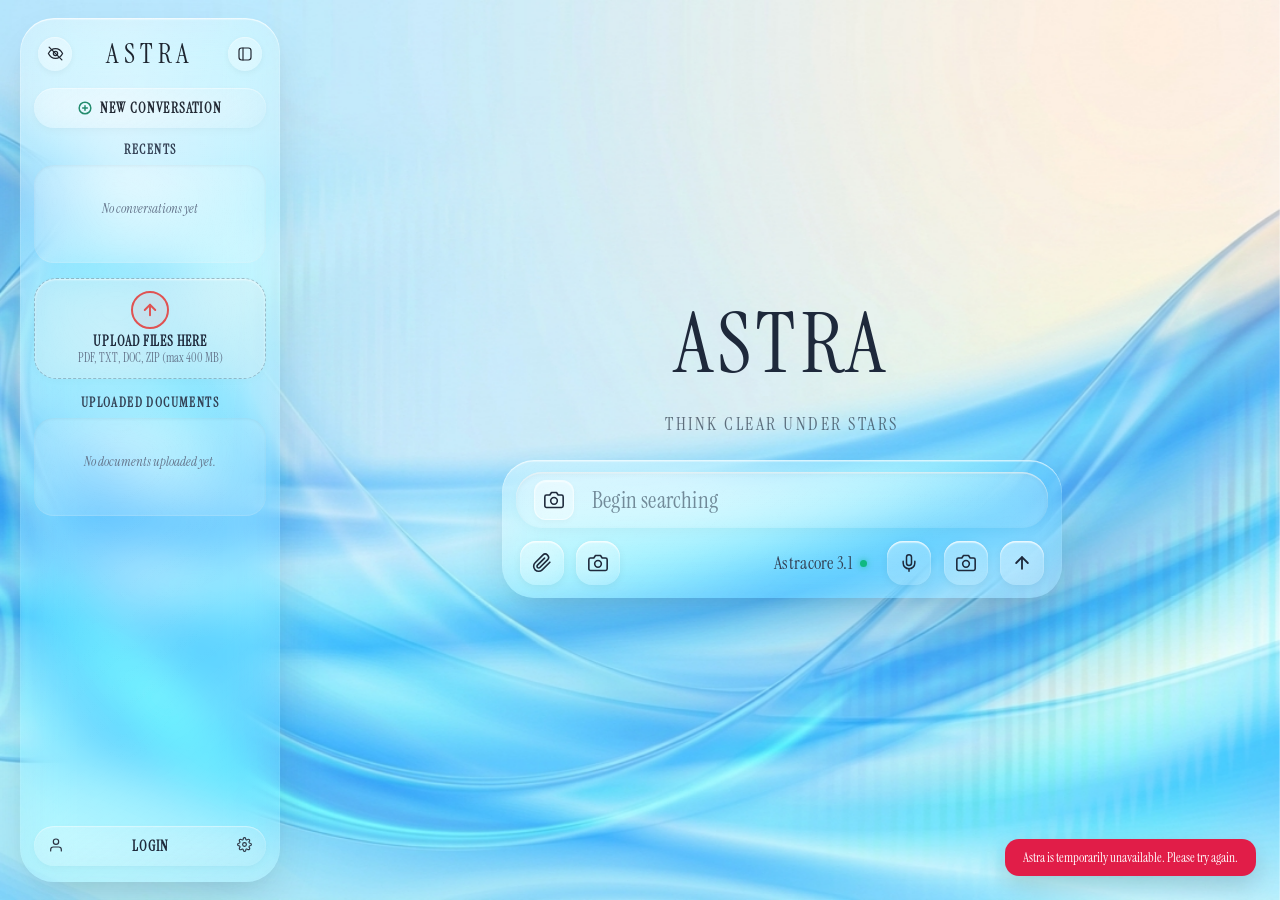
==== android/app/src/main/assets/www/index.html @ eba48d7a "fix(chat): self-heal stale conversation sessions and prevent false 404 lockout" ====
<!doctype html>
<html lang="en">
  <head>
    <meta charset="utf-8">
    <meta name="viewport" content="width=device-width, initial-scale=1, maximum-scale=1, user-scalable=no, viewport-fit=cover">
    <meta name="mobile-web-app-capable" content="yes">
    <meta name="apple-mobile-web-app-capable" content="yes">
    <meta name="apple-mobile-web-app-status-bar-style" content="black-translucent">
    <meta name="theme-color" content="#111827">
    <title>Astra</title>
    <link rel="icon" type="image/svg+xml" href="static/favicon.svg">
    <link rel="alternate icon" type="image/png" href="static/favicon-32x32.png">
    <link rel="apple-touch-icon" href="static/favicon-192x192.png">
    <link rel="preconnect" href="https://fonts.googleapis.com">
    <link rel="preconnect" href="https://fonts.gstatic.com" crossorigin>
    <link href="https://fonts.googleapis.com/css2?family=Instrument+Serif:ital@0;1&family=Plus+Jakarta+Sans:wght@300;400;500;600;700;800&family=Inter:wght@300;400;500;600;700&display=swap" rel="stylesheet">
    <link rel="stylesheet" href="https://cdn.jsdelivr.net/npm/katex@0.16.11/dist/katex.min.css">
    <script defer src="https://cdn.jsdelivr.net/npm/katex@0.16.11/dist/katex.min.js"></script>
    <link rel="stylesheet" href="https://cdnjs.cloudflare.com/ajax/libs/highlight.js/11.9.0/styles/atom-one-dark.min.css">
    <script src="https://cdnjs.cloudflare.com/ajax/libs/highlight.js/11.9.0/highlight.min.js"></script>
    <script src="https://cdn.jsdelivr.net/npm/chart.js"></script>
    <script src="https://cdnjs.cloudflare.com/ajax/libs/three.js/r128/three.min.js"></script>
    <script src="https://cdn.jsdelivr.net/npm/three@0.128.0/examples/js/controls/OrbitControls.js"></script>
    <link rel="stylesheet" href="https://cdn.jsdelivr.net/npm/mermaid@10/dist/mermaid.min.js">
    <link rel="stylesheet" href="static/style.css?v=3061">

  </head>
  <body>
    <!-- Fluid Silk Wave Background Wallpaper -->
    <div class="astra-background" aria-hidden="true"></div>

    <!-- Main Workspace Application Shell -->
    <div id="appView" class="astra-shell">
      <!-- Mobile Backdrop Overlay -->
      <div id="sidebarBackdrop" class="sidebar-backdrop hidden" aria-hidden="true"></div>

      <!-- Collapsed Sidebar Glass Rail (100% Matching Mockup) -->
      <nav id="sidebarRail" class="sidebar-rail hidden" aria-label="Collapsed sidebar">
        <div class="rail-top-group">
          <!-- Top Button: Expand Sidebar -->
          <button type="button" id="railExpandBtn" class="rail-icon-btn" title="Open Sidebar" aria-label="Open sidebar">
            <svg width="16" height="16" viewBox="0 0 24 24" fill="none" stroke="currentColor" stroke-width="2" stroke-linecap="round" stroke-linejoin="round">
              <rect x="3" y="3" width="18" height="18" rx="4" ry="4"></rect>
              <line x1="9" y1="3" x2="9" y2="21"></line>
            </svg>
          </button>

          <!-- New Conversation Button in Collapsed Rail -->
          <button type="button" id="railNewChatBtn" class="rail-icon-btn" title="New Conversation" aria-label="New conversation">
            <svg width="16" height="16" viewBox="0 0 24 24" fill="none" stroke="currentColor" stroke-width="2.2" stroke-linecap="round" stroke-linejoin="round">
              <path d="M12 5v14M5 12h14"></path>
            </svg>
          </button>
        </div>

        <!-- Bottom Button: User Account / Login Button -->
        <button type="button" id="railUserBtn" class="rail-icon-btn" title="Account / Login" aria-label="Account login">
          <svg width="16" height="16" viewBox="0 0 24 24" fill="none" stroke="currentColor" stroke-width="2" stroke-linecap="round" stroke-linejoin="round">
            <path d="M20 21v-2a4 4 0 0 0-4-4H8a4 4 0 0 0-4 4v2"></path>
            <circle cx="12" cy="7" r="4"></circle>
          </svg>
        </button>
      </nav>

      <!-- Glassmorphic Floating Left Sidebar Card -->
      <aside id="sidebar" class="sidebar-card">
        <!-- Top Row: Disappearing chat button (left), ASTRA (center), Sidebar toggle (right) -->
        <div class="sidebar-header">
          <button type="button" id="sidebarDisappearingBtn" class="icon-pill-btn disappearing-chat-btn" title="Toggle Disappearing / Temporary Chat" aria-label="Toggle disappearing chat">
            <svg width="17" height="17" viewBox="0 0 24 24" fill="none" stroke="currentColor" stroke-width="1.8" stroke-linecap="round" stroke-linejoin="round">
              <path d="M2 12s3.5-7 10-7 10 7 10 7-3.5 7-10 7-10-7-10-7z"></path>
              <circle cx="12" cy="12" r="3"></circle>
              <line x1="3" y1="3" x2="21" y2="21"></line>
            </svg>
          </button>

          <span class="sidebar-brand-title">ASTRA</span>

          <button type="button" id="closeSidebar" class="icon-pill-btn" title="Toggle Sidebar" aria-label="Toggle sidebar">
            <svg width="16" height="16" viewBox="0 0 24 24" fill="none" stroke="currentColor" stroke-width="1.8" stroke-linecap="round" stroke-linejoin="round">
              <rect x="3" y="3" width="18" height="18" rx="4" ry="4"></rect>
              <line x1="9" y1="3" x2="9" y2="21"></line>
            </svg>
          </button>
        </div>

        <!-- New Conversation Pill Button -->
        <button type="button" id="newChat" class="new-conv-pill">
          <span class="green-plus-circle">
            <svg width="14" height="14" viewBox="0 0 24 24" fill="none" stroke="#228b6d" stroke-width="2.5" stroke-linecap="round" stroke-linejoin="round">
              <circle cx="12" cy="12" r="10"></circle>
              <line x1="12" y1="8" x2="12" y2="16"></line>
              <line x1="8" y1="12" x2="16" y2="12"></line>
            </svg>
          </span>
          <span class="new-conv-text">NEW CONVERSATION</span>
        </button>

        <!-- Recents Section -->
        <div class="sidebar-section">
          <div class="section-title">RECENTS</div>
          <div id="conversationList" class="recents-card-box">
            <!-- Dynamic conversations rendered by JS -->
            <p class="muted-box-msg">No conversations yet</p>
          </div>
        </div>

        <!-- Upload Files Box (Dashed Outline) -->
        <label id="uploadDrop" class="upload-dashed-card">
          <input id="fileInput" type="file" multiple accept=".pdf,.txt,.md,.csv,.json,.py,.html,.docx,.zip" style="display: none;">
          <div class="upload-red-circle">
            <svg width="18" height="18" viewBox="0 0 24 24" fill="none" stroke="#e05252" stroke-width="2.6" stroke-linecap="round" stroke-linejoin="round">
              <line x1="12" y1="19" x2="12" y2="5"></line>
              <polyline points="5 12 12 5 19 12"></polyline>
            </svg>
          </div>
          <span class="upload-main-text">UPLOAD FILES HERE</span>
          <span class="upload-sub-text">PDF, TXT, DOC, ZIP (max 400 MB)</span>
        </label>

        <!-- Uploaded Documents Section -->
        <div class="sidebar-section">
          <div class="section-title">UPLOADED DOCUMENTS</div>
          <div id="documentList" class="docs-card-box">
            <!-- Dynamic documents rendered by JS -->
            <p class="muted-box-msg">No documents uploaded yet.</p>
          </div>
        </div>

        <!-- Hidden document select for JS compat -->
        <select id="documentSelect" style="display: none;" aria-label="Document selection"></select>
        <span id="docCount" style="display: none;">0</span>
        <span id="convCount" style="display: none;">0</span>

        <!-- Bottom Actions: User Bar -->
        <div class="sidebar-bottom-actions">
          <!-- Login / Account Pill Bar -->
          <button type="button" id="userAuthBtn" class="user-profile-pill" title="User Account / Settings">
            <span class="user-profile-left">
              <svg width="16" height="16" viewBox="0 0 24 24" fill="none" stroke="currentColor" stroke-width="1.8" stroke-linecap="round" stroke-linejoin="round">
                <path d="M20 21v-2a4 4 0 0 0-4-4H8a4 4 0 0 0-4 4v2"></path>
                <circle cx="12" cy="7" r="4"></circle>
              </svg>
            </span>
            <span id="userAccountLabel" class="user-profile-name">LOGIN</span>
            <span class="user-profile-right">
              <svg width="15" height="15" viewBox="0 0 24 24" fill="none" stroke="currentColor" stroke-width="1.8" stroke-linecap="round" stroke-linejoin="round">
                <circle cx="12" cy="12" r="3"></circle>
                <path d="M19.4 15a1.65 1.65 0 0 0 .33 1.82l.06.06a2 2 0 0 1 0 2.83 2 2 0 0 1-2.83 0l-.06-.06a1.65 1.65 0 0 0-1.82-.33 1.65 1.65 0 0 0-1 1.51V21a2 2 0 0 1-2 2 2 2 0 0 1-2-2v-.09A1.65 1.65 0 0 0 9 19.4a1.65 1.65 0 0 0-1.82.33l-.06.06a2 2 0 0 1-2.83 0 2 2 0 0 1 0-2.83l.06-.06a1.65 1.65 0 0 0 .33-1.82 1.65 1.65 0 0 0-1.51-1H3a2 2 0 0 1-2-2 2 2 0 0 1 2-2h.09A1.65 1.65 0 0 0 4.6 9a1.65 1.65 0 0 0-.33-1.82l-.06-.06a2 2 0 0 1 0-2.83 2 2 0 0 1 2.83 0l.06.06a1.65 1.65 0 0 0 1.82.33H9a1.65 1.65 0 0 0 1-1.51V3a2 2 0 0 1 2-2 2 2 0 0 1 2 2v.09a1.65 1.65 0 0 0 1 1.51 1.65 1.65 0 0 0 1.82-.33l.06-.06a2 2 0 0 1 2.83 0 2 2 0 0 1 0 2.83l-.06.06a1.65 1.65 0 0 0-.33 1.82V9a1.65 1.65 0 0 0 1.51 1H21a2 2 0 0 1 2 2 2 2 0 0 1-2 2h-.09a1.65 1.65 0 0 0-1.51 1z"></path>
              </svg>
            </span>
          </button>
        </div>
      </aside>

      <!-- Main Central Workspace -->
      <main class="astra-main">
        <!-- Mobile Top Glass App Header -->
        <header class="mobile-nav-bar" id="mobileNavBar" aria-label="Mobile Navigation">
          <button type="button" id="mobileMenuToggleBtn" class="mobile-nav-icon-btn" title="Open Sidebar / Menu" aria-label="Open menu">
            <svg width="20" height="20" viewBox="0 0 24 24" fill="none" stroke="currentColor" stroke-width="2" stroke-linecap="round" stroke-linejoin="round">
              <line x1="3" y1="12" x2="21" y2="12"></line>
              <line x1="3" y1="6" x2="21" y2="6"></line>
              <line x1="3" y1="18" x2="21" y2="18"></line>
            </svg>
          </button>
          <div class="mobile-nav-center">
            <span class="mobile-nav-brand">ASTRA</span>
          </div>
          <div class="mobile-nav-right">
            <button type="button" id="mobileNewChatBtn" class="mobile-nav-icon-btn" title="New Conversation" aria-label="New conversation">
              <svg width="18" height="18" viewBox="0 0 24 24" fill="none" stroke="currentColor" stroke-width="2" stroke-linecap="round" stroke-linejoin="round">
                <path d="M12 5v14M5 12h14"/>
              </svg>
            </button>
            <button type="button" id="mobileUserAuthBtn" class="mobile-nav-icon-btn mobile-user-btn" title="Login / Account" aria-label="Login or user profile">
              <svg width="18" height="18" viewBox="0 0 24 24" fill="none" stroke="currentColor" stroke-width="2" stroke-linecap="round" stroke-linejoin="round">
                <path d="M20 21v-2a4 4 0 0 0-4-4H8a4 4 0 0 0-4 4v2"></path>
                <circle cx="12" cy="7" r="4"></circle>
              </svg>
            </button>
          </div>
        </header>

        <div class="top-nav-mini">
          <div id="serviceStatus" class="mini-status-dot ok" title="System Ready">
            <span class="dot"></span>
            <span id="statusText" style="display:none;">Ready</span>
          </div>
          <div id="tokenBadge" class="token-quota-badge" title="Daily tokens remaining">
            <span class="token-badge-icon">⚡</span>
            <span id="tokenBadgeText">Tokens: Loading...</span>
          </div>
        </div>

        <!-- Central Container -->
        <div id="centerStage" class="astra-center-stage welcome-mode">
          <div id="welcome" class="welcome-greeting-container">
            <div class="welcome-hero">
              <h1 class="welcome-brand-title">ASTRA</h1>
              <div id="welcomeShuffledTagline" class="welcome-hero-tagline">LETS DIVE IN !</div>
            </div>
          </div>

          <!-- Messages Stream (when active conversations happen) -->
          <section id="messages" class="messages-stream" aria-live="polite"></section>

          <!-- Out of Tokens Main Page Alert Card -->
          <div id="outOfTokensBanner" class="out-of-tokens-card hidden" role="alert">
            <div class="out-of-tokens-content">
              <div class="out-of-tokens-badge-icon">⚡</div>
              <div class="out-of-tokens-details">
                <strong id="outOfTokensTitle" class="out-of-tokens-title">Out of Tokens</strong>
                <p id="outOfTokensMsg" class="out-of-tokens-msg">You have used all your tokens for today.</p>
              </div>
              <button type="button" id="outOfTokensActionBtn" class="out-of-tokens-btn hidden">Log In for 20 Tokens</button>
            </div>
          </div>

          <!-- Floating Composer Card (100% Matching Mockup) -->
          <form id="chatForm" class="composer-outer-form">
            <div class="composer-floating-card">
              <!-- Active Document Tag Chip (small on top of textbox) -->
              <div id="activeDocTag" class="active-doc-tag hidden">
                <span class="active-doc-icon">
                  <svg width="12" height="12" viewBox="0 0 24 24" fill="none" stroke="currentColor" stroke-width="2.2" stroke-linecap="round" stroke-linejoin="round">
                    <path d="M14 2H6a2 2 0 0 0-2 2v16a2 2 0 0 0 2 2h12a2 2 0 0 0 2-2V8z"></path>
                    <polyline points="14 2 14 8 20 8"></polyline>
                  </svg>
                </span>
                <span id="activeDocName" class="active-doc-text">Document</span>
                <button type="button" id="removeActiveDocBtn" class="remove-doc-tag-btn" title="Remove document focus" aria-label="Remove document focus">✕</button>
              </div>

              <!-- Attached Image Preview Chip in Composer -->
              <div id="composerImagePreview" class="composer-img-chip hidden">
                <img id="composerImageThumb" src="" alt="Thumbnail" class="composer-img-thumb" />
                <span id="composerImageLabel" class="composer-img-label">Photo</span>
                <button type="button" id="removeImageBtn" class="remove-img-chip-btn" title="Remove photo" aria-label="Remove photo">✕</button>
              </div>

              <!-- Recessed Capsule Input Area matching screenshot (Type here) -->
              <div class="composer-recessed-pill">
                <!-- Paperclip Button inside/integrated -->
                <div class="composer-attach-wrapper">
                  <button type="button" id="composerAttachBtn" class="capsule-squircle-btn" title="Upload Document / File" aria-label="Upload document or file">
                    <svg width="20" height="20" viewBox="0 0 24 24" fill="none" stroke="currentColor" stroke-width="1.9" stroke-linecap="round" stroke-linejoin="round">
                      <path d="M21.44 11.05l-9.19 9.19a6 6 0 0 1-8.49-8.49l9.19-9.19a4 4 0 0 1 5.66 5.66l-9.2 9.19a2 2 0 0 1-2.83-2.83l8.49-8.48"></path>
                    </svg>
                  </button>

                  <!-- Attachment Dropdown Menu -->
                  <div id="attachDropdown" class="attach-dropdown hidden" role="menu">
                    <button type="button" id="actionUploadDoc" class="attach-menu-item">
                      <span class="attach-menu-icon doc-icon-bg">
                        <svg width="18" height="18" viewBox="0 0 24 24" fill="none" stroke="#2563eb" stroke-width="2" stroke-linecap="round" stroke-linejoin="round">
                          <path d="M14 2H6a2 2 0 0 0-2 2v16a2 2 0 0 0 2 2h12a2 2 0 0 0 2-2V8z"></path>
                          <polyline points="14 2 14 8 20 8"></polyline>
                          <line x1="12" y1="18" x2="12" y2="12"></line>
                          <line x1="9" y1="15" x2="15" y2="15"></line>
                        </svg>
                      </span>
                      <div class="attach-menu-info">
                        <strong>Upload Document</strong>
                        <small>PDF, DOCX, XLSX, PPTX, Images, Code</small>
                      </div>
                    </button>
                    <button type="button" id="actionCamera" class="attach-menu-item">
                      <span class="attach-menu-icon" style="background: rgba(16, 185, 129, 0.15);">
                        <svg width="18" height="18" viewBox="0 0 24 24" fill="none" stroke="#10b981" stroke-width="2" stroke-linecap="round" stroke-linejoin="round">
                          <path d="M23 19a2 2 0 0 1-2 2H3a2 2 0 0 1-2-2V8a2 2 0 0 1 2-2h4l2-3h6l2 3h4a2 2 0 0 1 2 2z"></path>
                          <circle cx="12" cy="13" r="4"></circle>
                        </svg>
                      </span>
                      <div class="attach-menu-info">
                        <strong>Take Photograph</strong>
                        <small>Camera / Visual Solve</small>
                      </div>
                    </button>
                    <button type="button" id="actionVoiceSearch" class="attach-menu-item">
                      <span class="attach-menu-icon voice-icon-bg">
                        <svg width="18" height="18" viewBox="0 0 24 24" fill="none" stroke="#e05252" stroke-width="2" stroke-linecap="round" stroke-linejoin="round">
                          <path d="M12 2a3 3 0 0 0-3 3v7a3 3 0 0 0 6 0V5a3 3 0 0 0-3-3z"></path>
                          <path d="M19 10v2a7 7 0 0 1-14 0v-2"></path>
                          <line x1="12" y1="19" x2="12" y2="22"></line>
                        </svg>
                      </span>
                      <div class="attach-menu-info">
                        <strong>Voice Dictation</strong>
                        <small>Speak your question</small>
                      </div>
                    </button>
                  </div>
                </div>

                <!-- Camera Button directly in capsule -->
                <button type="button" id="composerCameraBtn" class="capsule-squircle-btn camera-btn" title="Open Camera / Photograph" aria-label="Open Camera or Photograph">
                  <svg width="20" height="20" viewBox="0 0 24 24" fill="none" stroke="currentColor" stroke-width="1.9" stroke-linecap="round" stroke-linejoin="round">
                    <path d="M23 19a2 2 0 0 1-2 2H3a2 2 0 0 1-2-2V8a2 2 0 0 1 2-2h4l2-3h6l2 3h4a2 2 0 0 1 2 2z"></path>
                    <circle cx="12" cy="13" r="4"></circle>
                  </svg>
                </button>

                <textarea id="message" rows="1" maxlength="10000" placeholder="Type here" autocomplete="off"></textarea>

                <!-- Voice Mic -->
                <div id="voiceSearchPill" class="voice-search-pill" title="Voice Search">
                  <div id="voiceWaveform" class="voice-wave-container hidden">
                    <span class="wave-bar"></span>
                    <span class="wave-bar"></span>
                    <span class="wave-bar"></span>
                    <span class="wave-bar"></span>
                    <span class="wave-bar"></span>
                    <span class="wave-bar"></span>
                    <span class="wave-bar"></span>
                    <span class="wave-bar"></span>
                    <span class="wave-bar"></span>
                    <span class="wave-bar"></span>
                    <span class="wave-bar"></span>
                    <span class="wave-bar"></span>
                  </div>
                  <button type="button" id="composerMicBtn" class="capsule-mic-btn" title="Voice Search" aria-label="Voice search">
                    <svg width="22" height="22" viewBox="0 0 24 24" fill="none" stroke="currentColor" stroke-width="1.8" stroke-linecap="round" stroke-linejoin="round">
                      <path d="M12 2a3 3 0 0 0-3 3v7a3 3 0 0 0 6 0V5a3 3 0 0 0-3-3z"></path>
                      <path d="M19 10v2a7 7 0 0 1-14 0v-2"></path>
                      <line x1="12" y1="19" x2="12" y2="22"></line>
                    </svg>
                  </button>
                </div>

                <!-- Upward Arrow Send Button (Squircle) -->
                <button type="submit" id="sendButton" class="capsule-squircle-btn send-btn" aria-label="Send query" title="Send query">
                  <svg width="20" height="20" viewBox="0 0 24 24" fill="none" stroke="currentColor" stroke-width="2.2" stroke-linecap="round" stroke-linejoin="round">
                    <line x1="12" y1="19" x2="12" y2="5"></line>
                    <polyline points="5 12 12 5 19 12"></polyline>
                  </svg>
                </button>
              </div>

              <!-- Bottom Bar:
                   On homescreen (welcome-mode): Left has Paperclip; Right has Astracore 3.1 + Mic + Send button
                   On ongoing chat (chat-active): Left has Disclaimer text; Right has Astracore 3.1 toggle
              -->
              <div class="composer-sub-row">
                <!-- Homescreen Left Group: Paperclip Squircle -->
                <div class="composer-home-left-controls">
                  <div class="composer-attach-wrapper">
                    <button type="button" id="composerHomeAttachBtn" class="capsule-squircle-btn" title="Upload Document / File" aria-label="Upload document or file">
                      <svg width="20" height="20" viewBox="0 0 24 24" fill="none" stroke="currentColor" stroke-width="1.9" stroke-linecap="round" stroke-linejoin="round">
                        <path d="M21.44 11.05l-9.19 9.19a6 6 0 0 1-8.49-8.49l9.19-9.19a4 4 0 0 1 5.66 5.66l-9.2 9.19a2 2 0 0 1-2.83-2.83l8.49-8.48"></path>
                      </svg>
                    </button>
                  </div>
                  <button type="button" id="composerHomeCameraBtn" class="capsule-squircle-btn camera-btn" title="Open Camera / Photograph" aria-label="Open Camera or Photograph">
                    <svg width="20" height="20" viewBox="0 0 24 24" fill="none" stroke="currentColor" stroke-width="1.9" stroke-linecap="round" stroke-linejoin="round">
                      <path d="M23 19a2 2 0 0 1-2 2H3a2 2 0 0 1-2-2V8a2 2 0 0 1 2-2h4l2-3h6l2 3h4a2 2 0 0 1 2 2z"></path>
                      <circle cx="12" cy="13" r="4"></circle>
                    </svg>
                  </button>
                </div>

                <!-- Chat-Active Disclaimer Text -->
                <span class="composer-sub-disclaimer">Astra is AI and can make mistakes. Please double-check responses.</span>

                <!-- Homescreen & Chat Right Group: Astracore 3.1 + Microphone + Send Button -->
                <div class="composer-home-right-controls">
                  <div class="engine-toggle-wrapper">
                    <!-- Floating Glass Popover Menu matching mockup exactly -->
                    <div id="modelEnginePopover" class="model-engine-popover hidden" role="menu" aria-label="Model and Mode Options">
                      <!-- Row 1: Temporary Chat + iOS Switch -->
                      <div class="popover-row popover-toggle-row">
                        <span class="popover-row-label">Temporary chat</span>
                        <label class="ios-switch" title="Toggle Temporary ephemeral chat">
                          <input type="checkbox" id="tempChatToggle">
                          <span class="ios-slider"></span>
                        </label>
                      </div>

                      <!-- Row 2: Astracore 3.1 with blue checkmark -->
                      <div class="popover-row popover-option-row active" id="popoverModelAstracore" role="menuitem">
                        <span class="popover-row-label">Astracore 3.1</span>
                        <span class="popover-check-icon" id="popoverAstracoreCheck">✓</span>
                      </div>

                      <!-- Row 3: Astracore O (Coming Soon) -->
                      <div class="popover-row popover-option-row coming-soon-row" id="popoverModelAstracoreO" role="menuitem" style="opacity: 0.75; cursor: default;">
                        <span class="popover-row-label">Astracore O</span>
                        <span class="coming-soon-badge" style="font-family: 'Instrument Serif', Georgia, serif; font-size: 13px; font-weight: 600; color: #64748b; background: rgba(0, 0, 0, 0.06); padding: 2px 8px; border-radius: 12px; letter-spacing: 0.5px;">COMING SOON</span>
                      </div>

                      <!-- Divider line -->
                      <hr class="popover-divider">

                      <!-- Row 3: Quick (Simple mode) -->
                      <div class="popover-row popover-option-row active" id="popoverModeQuick" role="menuitem">
                        <span class="popover-row-label">Quick</span>
                        <span class="popover-check-icon" id="popoverQuickCheck">✓</span>
                      </div>

                      <!-- Row 4: Extended (Detailed mode) -->
                      <div class="popover-row popover-option-row" id="popoverModeExtended" role="menuitem">
                        <span class="popover-row-label">Extended</span>
                        <span class="popover-check-icon hidden" id="popoverExtendedCheck">✓</span>
                      </div>

                      <!-- Row 5: Code -->
                      <div class="popover-row popover-option-row" id="popoverModeCode" role="menuitem">
                        <span class="popover-row-label">Code</span>
                        <span class="popover-check-icon hidden" id="popoverCodeCheck">✓</span>
                      </div>
                    </div>

                    <button type="button" id="engineToggleBtn" class="model-spec-toggle-btn" title="Model & Chat Mode Options (Live Web Active)" aria-haspopup="true" aria-expanded="false">
                      <span id="engineLabel" class="model-spec-label">Astracore 3.1</span>
                      <span id="liveWebIndicator" class="live-web-dot" title="Live Internet & Real-Time Intelligence Active"></span>
                    </button>
                  </div>

                  <!-- Microphone Button beside Send Button on Homescreen -->
                  <div id="composerHomeMicPill" class="voice-search-pill home-voice-pill">
                    <div id="composerHomeVoiceWaveform" class="voice-wave-container hidden">
                      <span class="wave-bar"></span>
                      <span class="wave-bar"></span>
                      <span class="wave-bar"></span>
                      <span class="wave-bar"></span>
                      <span class="wave-bar"></span>
                      <span class="wave-bar"></span>
                      <span class="wave-bar"></span>
                      <span class="wave-bar"></span>
                      <span class="wave-bar"></span>
                      <span class="wave-bar"></span>
                      <span class="wave-bar"></span>
                      <span class="wave-bar"></span>
                    </div>
                    <button type="button" id="composerHomeMicBtn" class="capsule-mic-btn composer-home-mic-btn" title="Voice Dictation" aria-label="Voice dictation">
                      <svg width="20" height="20" viewBox="0 0 24 24" fill="none" stroke="currentColor" stroke-width="1.8" stroke-linecap="round" stroke-linejoin="round">
                        <path d="M12 2a3 3 0 0 0-3 3v7a3 3 0 0 0 6 0V5a3 3 0 0 0-3-3z"></path>
                        <path d="M19 10v2a7 7 0 0 1-14 0v-2"></path>
                        <line x1="12" y1="19" x2="12" y2="22"></line>
                      </svg>
                    </button>
                  </div>
                  <!-- Camera Button beside Mic on Homescreen -->
                  <button type="button" id="composerHomeRightCameraBtn" class="capsule-squircle-btn camera-btn composer-home-camera-btn" title="Open Camera / Photograph" aria-label="Open Camera or Photograph">
                    <svg width="20" height="20" viewBox="0 0 24 24" fill="none" stroke="currentColor" stroke-width="1.9" stroke-linecap="round" stroke-linejoin="round">
                      <path d="M23 19a2 2 0 0 1-2 2H3a2 2 0 0 1-2-2V8a2 2 0 0 1 2-2h4l2-3h6l2 3h4a2 2 0 0 1 2 2z"></path>
                      <circle cx="12" cy="13" r="4"></circle>
                    </svg>
                  </button>

                  <!-- Homescreen Send Button (Squircle) -->
                  <button type="button" id="composerHomeSendBtn" class="capsule-squircle-btn send-btn composer-home-send-btn" aria-label="Send query" title="Send query">
                    <svg width="20" height="20" viewBox="0 0 24 24" fill="none" stroke="currentColor" stroke-width="2.2" stroke-linecap="round" stroke-linejoin="round">
                      <line x1="12" y1="19" x2="12" y2="5"></line>
                      <polyline points="5 12 12 5 19 12"></polyline>
                    </svg>
                  </button>
                </div>
              </div>
            </div>
          </form>
        </div>
      </main>
    </div>

    <!-- User Sign In / Register Modal with 2-digit Math Calculation & Optional Sync -->
    <div id="authModal" class="modal hidden" role="dialog" aria-modal="true" aria-label="Sign In">
      <div class="glass-modal-card">
        <div class="modal-header">
          <div>
            <span class="modal-brand-title">ASTRA</span>
            <p class="modal-eyebrow" id="authEyebrow">SECURE WORKSPACE</p>
            <h2 id="authHeading" class="modal-h2">Account Login</h2>
            <p id="authSubtitle" style="font-size: 13.5px; color: #94a3b8; margin-top: 4px; line-height: 1.4;">Sign in to sync your conversations across devices, or continue as guest.</p>
          </div>
          <button id="closeAuthModal" class="close-icon-btn" title="Close">✕</button>
        </div>

        <div class="modal-tabs">
          <button class="modal-tab active" data-mode="login">Quick Login</button>
          <button class="modal-tab" data-mode="signup">Register</button>
        </div>

        <!-- Login Form with Password + 2-digit Math Challenge -->
        <form id="loginForm" class="auth-modal-form" autocomplete="off">
          <label>Phone Number, Email, or Username
            <input id="loginIdentifier" type="text" required autocomplete="off" placeholder="Phone number, email, or username">
          </label>

          <label>Password
            <div class="password-input-wrapper">
              <input id="loginPassword" type="password" required autocomplete="new-password" placeholder="Enter your password">
              <button type="button" class="pwd-toggle-btn" id="toggleLoginPasswordBtn" title="Show/Hide Password" aria-label="Toggle password visibility">👁️</button>
            </div>
          </label>
          <div class="auth-extra-row">
            <button type="button" id="forgotPasswordLinkBtn" class="link-btn">Forgot password?</button>
          </div>
          
          <div class="math-challenge-box">
            <div class="math-challenge-header">
              <span class="math-title">🧮 CALCULATION VERIFICATION</span>
              <button type="button" id="loginRefreshChallengeBtn" class="refresh-math-btn" title="Get new calculation">🔄</button>
            </div>
            <div id="loginMathQuestion" class="math-question-text">
              Loading math problem…
            </div>
            <label style="margin-top: 8px; margin-bottom: 0;">Your Answer
              <input id="loginMathAnswer" type="number" required autocomplete="off" placeholder="Calculate and enter the result">
            </label>
            <p class="math-hint">Calculate between the two numbers to verify and login.</p>
          </div>

          <button type="submit" class="modal-primary-btn" id="loginSubmitBtn">Verify & Login</button>
        </form>

        <!-- Register Form with 2-digit Math Challenge & Legal Consent -->
        <form id="signupForm" class="auth-modal-form hidden" autocomplete="off">
          <label>Username
            <input id="signupUsername" type="text" required autocomplete="off" placeholder="Choose a username">
          </label>
          <label>Email Address
            <input id="signupEmail" type="email" required autocomplete="off" placeholder="you@company.com">
          </label>
          <label>Phone Number (e.g. +91 or 10 digits)
            <input id="signupPhone" type="tel" autocomplete="off" placeholder="Enter 10-digit mobile or phone number">
          </label>
          <label>Password
            <input id="signupPassword" type="password" minlength="8" required autocomplete="new-password" placeholder="At least 8 chars with letters & numbers">
          </label>

          <div class="math-challenge-box">
            <div class="math-challenge-header">
              <span class="math-title">🧮 CALCULATION VERIFICATION</span>
              <button type="button" id="signupRefreshChallengeBtn" class="refresh-math-btn" title="Get new calculation">🔄</button>
            </div>
            <div id="signupMathQuestion" class="math-question-text">
              Loading math problem…
            </div>
            <label style="margin-top: 8px; margin-bottom: 0;">Your Answer
              <input id="signupMathAnswer" type="number" required placeholder="Calculate and enter the result">
            </label>
            <p class="math-hint">Calculate between the two numbers to verify and register.</p>
          </div>

          <!-- Legal Consent Checkbox (Unchecked by default) -->
          <div class="legal-consent-box" style="margin: 14px 0 16px; display: flex; align-items: flex-start; gap: 10px; text-align: left; padding: 10px 12px; background: rgba(0,0,0,0.15); border-radius: 12px; border: 1px solid rgba(255,255,255,0.1);">
            <input type="checkbox" id="signupTermsConsent" style="margin-top: 2px; width: 16px; height: 16px; cursor: pointer; accent-color: #f472b6;">
            <label for="signupTermsConsent" style="font-size: 13px; color: #cbd5e1; cursor: pointer; line-height: 1.4; margin: 0; font-weight: normal;">
              I agree to the <a href="/terms" target="_blank" style="color: #f472b6; text-decoration: underline; font-weight: 600;">Terms & Conditions</a> and <a href="/privacy" target="_blank" style="color: #f472b6; text-decoration: underline; font-weight: 600;">Privacy Policy</a>.
            </label>
          </div>

          <button type="submit" class="modal-primary-btn" id="signupSubmitBtn">Verify & Create Account</button>
        </form>

        <div id="authLogoutSection" class="hidden">
          <p class="auth-status-msg">Signed in as <strong id="loggedInUserEmail"></strong></p>
          <button id="logoutBtn" class="modal-secondary-btn">Sign Out</button>
        </div>
      </div>
    </div>

    <!-- Forgot Password Modal -->
    <div id="forgotPasswordModal" class="modal hidden" role="dialog" aria-modal="true" aria-label="Forgot Password">
      <div class="glass-modal-card">
        <div class="modal-header">
          <div>
            <span class="modal-brand-title">ASTRA</span>
            <p class="modal-eyebrow">ACCOUNT RECOVERY</p>
            <h2 class="modal-h2" id="forgotHeading">Reset Password</h2>
          </div>
          <button id="closeForgotModal" class="close-icon-btn" type="button">✕</button>
        </div>

        <!-- Step 1: Verification & Request Reset Token -->
        <form id="forgotPasswordForm" class="auth-modal-form">
          <p class="auth-sub-desc">Enter your account identifier and solve the calculation to verify identity.</p>
          <label>Phone Number, Email, or Username
            <input id="forgotIdentifier" type="text" required placeholder="Phone number, email, or username">
          </label>

          <div class="math-challenge-box">
            <div class="math-challenge-header">
              <span class="math-title">🧮 CALCULATION VERIFICATION</span>
              <button type="button" id="forgotRefreshChallengeBtn" class="refresh-math-btn" title="Get new calculation">🔄</button>
            </div>
            <div id="forgotMathQuestion" class="math-question-text">Loading math problem…</div>
            <label style="margin-top: 8px; margin-bottom: 0;">Your Answer
              <input id="forgotMathAnswer" type="number" required placeholder="Calculate and enter the result">
            </label>
            <p class="math-hint">Calculate between the two numbers to verify ownership.</p>
          </div>

          <button type="submit" class="modal-primary-btn" id="forgotSubmitBtn">Verify & Proceed</button>
          <button type="button" id="backToLoginFromForgotBtn" class="modal-secondary-btn" style="margin-top: 8px;">Back to Login</button>
        </form>

        <!-- Step 2: Enter New Password -->
        <form id="resetPasswordForm" class="auth-modal-form hidden">
          <p class="auth-sub-desc">Identity verified! Enter your new password below.</p>
          <input id="resetTokenHidden" type="hidden">
          <label>New Password
            <input id="newPasswordInput" type="password" required minlength="8" placeholder="At least 8 chars with letter & number">
          </label>
          <label>Confirm New Password
            <input id="confirmPasswordInput" type="password" required minlength="8" placeholder="Re-enter new password">
          </label>
          <div id="resetErrorMsg" class="auth-error-banner hidden"></div>
          <button type="submit" class="modal-primary-btn" id="resetSubmitBtn">Update Password</button>
        </form>
      </div>
    </div>


    <!-- Settings & Appearance Modal (Frost Level & Custom Wallpaper) -->
    <div id="settingsModal" class="modal hidden" role="dialog" aria-modal="true" aria-label="Settings">
      <div class="glass-modal-card settings-modal-card">
        <div class="modal-header">
          <div>
            <span class="modal-brand-title">ASTRA</span>
            <p class="modal-eyebrow">PREFERENCES & APPEARANCE</p>
            <h2 class="modal-h2">Settings</h2>
          </div>
          <button type="button" id="closeSettingsModal" class="close-icon-btn" title="Close Settings">✕</button>
        </div>

        <div class="settings-content">
          <!-- 1. Glass Frosting Setting -->
          <div class="settings-group">
            <div class="settings-group-header">
              <span class="settings-group-icon">❄️</span>
              <div class="settings-group-text">
                <strong class="settings-group-title">Glass Frosting (Blur)</strong>
                <p class="settings-group-desc">Adjust the frosted blur intensity of the optical glass surfaces.</p>
              </div>
            </div>
            <div class="frost-slider-wrapper">
              <input type="range" id="glassFrostSlider" min="0" max="60" value="24" step="2" class="glass-range-slider" aria-label="Glass frost blur">
              <div class="slider-labels">
                <span>Crystal Clear (0px)</span>
                <span id="frostValueDisplay" class="slider-val-badge">24px</span>
                <span>Heavy Frost (60px)</span>
              </div>
            </div>
          </div>

          <!-- 2. Custom Background Wallpaper Upload -->
          <div class="settings-group">
            <div class="settings-group-header">
              <span class="settings-group-icon">🖼️</span>
              <div class="settings-group-text">
                <strong class="settings-group-title">Custom Wallpaper Background</strong>
                <p class="settings-group-desc">Upload your own background image from your device.</p>
              </div>
            </div>
            <div class="custom-bg-controls">
              <input type="file" id="customBgFileInput" accept="image/*" style="display: none;">
              <button type="button" id="uploadBgBtn" class="settings-btn primary-glass-btn">
                <span>📁</span> Upload Image from Device
              </button>
              <button type="button" id="resetBgBtn" class="settings-btn secondary-glass-btn">
                <span>🔄</span> Reset to Default
              </button>
            </div>
            <div id="customBgStatus" class="custom-bg-status-msg">Default fluid wallpaper active</div>
          </div>

          <!-- 3. Account & Data Management -->
          <div class="settings-group">
            <div class="settings-group-header">
              <span class="settings-group-icon">🛡️</span>
              <div class="settings-group-text">
                <strong class="settings-group-title">Privacy & Security Policies</strong>
                <p class="settings-group-desc">Review your data privacy protections and service guidelines.</p>
              </div>
            </div>
            <div style="display: flex; gap: 10px; margin-top: 12px; flex-wrap: wrap;">
              <a href="/terms" target="_blank" class="settings-btn secondary-glass-btn" style="text-decoration: none; display: inline-flex; align-items: center; gap: 6px;">
                <span>📜</span> Terms & Conditions
              </a>
              <a href="/privacy" target="_blank" class="settings-btn secondary-glass-btn" style="text-decoration: none; display: inline-flex; align-items: center; gap: 6px;">
                <span>🔒</span> Privacy Policy
              </a>
            </div>
          </div>
        </div>
      </div>
    </div>

    <!-- Custom Confirmation Modal for Document Deletion -->
    <div id="deleteConfirmModal" class="modal hidden" role="dialog" aria-modal="true" aria-label="Confirm Deletion">
      <div class="glass-modal-card" style="max-width: 380px; text-align: center;">
        <div style="font-size: 2rem; margin-bottom: 10px;">🗑️</div>
        <h3 style="font-family: 'Instrument Serif', Georgia, serif; font-size: 1.35rem; font-weight: 600; margin-bottom: 8px; color: #1e293b;">Remove Document?</h3>
        <p id="deleteDocNameText" class="delete-confirm-text"></p>
        <div style="display: flex; gap: 12px; justify-content: center; margin-top: 20px;">
          <button id="cancelDeleteBtn" class="modal-secondary-btn" style="flex: 1;">Cancel</button>
          <button id="confirmDeleteBtn" class="modal-danger-btn" style="flex: 1;">Delete</button>
        </div>
      </div>
    </div>

    <!-- Camera Viewfinder & Snapshot Modal -->
    <div id="cameraModal" class="modal hidden" role="dialog" aria-modal="true" aria-label="Camera">
      <div class="glass-modal-card camera-modal-card">
        <div class="modal-header">
          <div>
            <span class="modal-brand-title">ASTRA VISION</span>
            <p class="modal-eyebrow">MULTIMODAL CAPTURE</p>
            <h2 class="modal-h2" id="cameraModalTitle">Take Photograph</h2>
          </div>
          <button type="button" id="closeCameraModal" class="close-icon-btn" title="Close Camera">✕</button>
        </div>

        <div class="camera-viewfinder-wrapper">
          <div class="camera-stream-container">
            <video id="cameraVideo" autoplay playsinline muted class="camera-video"></video>
            <canvas id="cameraCanvas" class="camera-canvas hidden"></canvas>
            <img id="cameraCapturedImg" class="camera-captured-img hidden" alt="Captured photograph" />
            <div id="cameraOverlayScan" class="camera-overlay-scan"></div>
            <div id="cameraErrorBanner" class="camera-error-banner hidden">
              <p id="cameraErrorText">Camera access denied or unavailable.</p>
              <button type="button" id="cameraFallbackUploadBtn" class="camera-action-btn secondary" style="margin-top: 12px;">
                📁 Choose Image from Device
              </button>
            </div>
          </div>

          <div class="camera-controls-bar">
            <!-- Left: Switch Camera (Front/Rear) -->
            <button type="button" id="cameraSwitchBtn" class="camera-icon-btn" title="Switch Camera" aria-label="Switch Camera">
              <svg width="22" height="22" viewBox="0 0 24 24" fill="none" stroke="currentColor" stroke-width="2" stroke-linecap="round" stroke-linejoin="round">
                <path d="M20 16v-2a4 4 0 0 0-4-4H4"></path>
                <polyline points="8 6 4 10 8 14"></polyline>
                <path d="M4 8v2a4 4 0 0 0 4 4h12"></path>
                <polyline points="16 18 20 14 16 10"></polyline>
              </svg>
            </button>

            <!-- Center: Shutter (Live) or Retake/Confirm (Preview) -->
            <div id="cameraLiveControls" class="camera-live-actions">
              <button type="button" id="cameraShutterBtn" class="camera-shutter-btn" title="Take Photo" aria-label="Take Photo">
                <span class="shutter-inner-ring"></span>
              </button>
            </div>

            <div id="cameraReviewControls" class="camera-review-actions hidden">
              <button type="button" id="cameraRetakeBtn" class="camera-action-btn secondary" title="Retake Photo">
                🔄 Retake
              </button>
              <button type="button" id="cameraUsePhotoBtn" class="camera-action-btn primary" title="Use This Photo">
                ✓ Use Photo
              </button>
            </div>

            <!-- Right: Direct File Upload Fallback button -->
            <button type="button" id="cameraUploadFallbackBtn" class="camera-icon-btn" title="Upload from Device" aria-label="Upload from Device">
              <svg width="22" height="22" viewBox="0 0 24 24" fill="none" stroke="currentColor" stroke-width="2" stroke-linecap="round" stroke-linejoin="round">
                <rect x="3" y="3" width="18" height="18" rx="2" ry="2"></rect>
                <circle cx="8.5" cy="8.5" r="1.5"></circle>
                <polyline points="21 15 16 10 5 21"></polyline>
              </svg>
            </button>
          </div>
        </div>
      </div>
    </div>

    <!-- Hidden Camera File Inputs for Fallbacks / Mobile Capture -->
    <input type="file" id="cameraFileInput" accept="image/*" style="display:none;" />
    <input type="file" id="cameraNativeCaptureInput" accept="image/*" capture="environment" style="display:none;" />

    <!-- Global Toast Notification -->
    <div id="toast" class="toast hidden"></div>

    <script src="config.js"></script>
    <script src="static/app.js?v=3061"></script>
  </body>
</html>
---- android/app/src/main/assets/www/static/style.css ----
/* ==========================================================================
   ASTRA UI - 100% IDENTICAL BESPOKE GLASSMORPHISM STYLESHEET
   ========================================================================== */

@import url('https://fonts.googleapis.com/css2?family=Plus+Jakarta+Sans:wght@300;400;500;600;700;800&family=Inter:wght@300;400;500;600;700&family=Instrument+Serif:ital@0;1&display=swap');

:root {
  --primary-dark: #111827;
  --text-charcoal: #1e293b;
  --text-muted: #64748b;
  --glass-blur: 24px;
  --glass-border: rgba(255, 255, 255, 0.65);
  --glass-card-bg: rgba(255, 255, 255, 0.20);
  --glass-recessed: rgba(255, 255, 255, 0.22);
  --glass-squircle: rgba(255, 255, 255, 0.28);
  --gold-accent: #b48033;
  --red-accent: #e05252;
  --green-accent: #228b6d;

  /* Automatic Contrast Theme Variables */
  --theme-text-color: #1e293b;
  --theme-text-heading: #111827;
  --theme-text-muted: #64748b;
  --theme-text-subtle: rgba(30, 41, 59, 0.65);
  --theme-user-bubble-text: #1e293b;
  --theme-assistant-text: #111827;
}

/* Dark Background Automatic Contrast: Makes text white/light without altering glass physics */
[data-bg-theme="dark"] {
  --theme-text-color: #f8fafc;
  --theme-text-heading: #ffffff;
  --theme-text-muted: #cbd5e1;
  --theme-text-subtle: rgba(241, 245, 249, 0.85);
  --theme-user-bubble-text: #f8fafc;
  --theme-assistant-text: #f8fafc;
}

/* Smooth transition for text contrast changes */
.welcome-brand-title,
.welcome-hero-tagline,
.assistant-content,
.user-bubble,
.sidebar-brand-title,
.recents-header-title,
.upload-card-label,
.uploaded-docs-heading,
.empty-docs-text,
.composer-sub-disclaimer,
.popover-row-label,
.model-spec-label,
.rail-icon-btn,
#message {
  transition: color 0.35s ease;
}

[data-bg-theme="dark"] .welcome-brand-title,
[data-bg-theme="dark"] .sidebar-brand-title,
[data-bg-theme="dark"] .recents-header-title,
[data-bg-theme="dark"] .uploaded-docs-heading,
[data-bg-theme="dark"] .popover-row-label,
[data-bg-theme="dark"] .model-spec-label {
  color: var(--theme-text-heading) !important;
}

[data-bg-theme="dark"] .welcome-hero-tagline,
[data-bg-theme="dark"] .composer-sub-disclaimer,
[data-bg-theme="dark"] .empty-docs-text,
[data-bg-theme="dark"] .upload-card-sub,
[data-bg-theme="dark"] .meta-responded {
  color: var(--theme-text-subtle) !important;
}

[data-bg-theme="dark"] .assistant-content,
[data-bg-theme="dark"] .user-bubble,
[data-bg-theme="dark"] #message {
  color: var(--theme-text-color) !important;
}

[data-bg-theme="dark"] #message::placeholder {
  color: rgba(241, 245, 249, 0.65) !important;
}

[data-bg-theme="dark"] .rail-icon-btn,
[data-bg-theme="dark"] .icon-pill-btn,
[data-bg-theme="dark"] .capsule-squircle-btn,
[data-bg-theme="dark"] .capsule-mic-btn {
  color: var(--theme-text-color);
}

/* Global Reset */
*, *::before, *::after {
  box-sizing: border-box;
  margin: 0;
  padding: 0;
  -webkit-tap-highlight-color: transparent !important;
}

button, input, textarea, a, select {
  -webkit-tap-highlight-color: transparent !important;
  outline: none !important;
}

button:focus,
button:focus-visible,
button:active {
  outline: none !important;
  -webkit-tap-highlight-color: transparent !important;
}

html, body {
  width: 100%;
  max-width: 100%;
  height: 100%;
  min-height: 100dvh;
  overflow-x: hidden !important;
  font-family: 'Instrument Serif', Georgia, serif;
  color: var(--text-charcoal);
  -webkit-font-smoothing: antialiased;
  scrollbar-width: none !important;
  -ms-overflow-style: none !important;
}

html::-webkit-scrollbar,
body::-webkit-scrollbar {
  display: none !important;
  width: 0 !important;
  height: 0 !important;
}

/* Universal Media Safeguard: Prevent images, canvas, videos, and SVGs from exceeding viewport */
img, video, canvas, svg {
  max-width: 100%;
  height: auto;
}

/* Background Wallpaper (Matches Uploaded Artwork 100%) */
.astra-background {
  position: fixed;
  inset: 0;
  z-index: -1;
  background-image: url('astra_bg.jpg');
  background-size: cover;
  background-position: center;
  background-repeat: no-repeat;
  pointer-events: none;
}

/* Main Shell */
.astra-shell {
  display: flex;
  width: 100%;
  max-width: 100vw;
  height: 100vh;
  height: 100dvh;
  position: relative;
  overflow-x: hidden !important;
  overflow-y: hidden;
  box-sizing: border-box;
  padding: 18px 20px;
  gap: 24px;
}

/* ==========================================================================
   COLLAPSED SIDEBAR GLASS RAIL (100% Matching Screenshot)
   ========================================================================== */

.sidebar-rail {
  width: 58px;
  min-width: 58px;
  max-width: 58px;
  height: calc(100vh - 36px);
  background: linear-gradient(180deg, rgba(255, 255, 255, 0.28) 0%, rgba(255, 255, 255, 0.08) 50%, rgba(255, 255, 255, 0.16) 100%);
  backdrop-filter: blur(var(--glass-blur, 24px)) saturate(115%) brightness(104%);
  -webkit-backdrop-filter: blur(var(--glass-blur, 24px)) saturate(115%) brightness(104%);
  border: none;
  border-radius: 34px;
  box-shadow: 0 20px 48px -10px rgba(0, 0, 0, 0.12), 0 8px 20px -6px rgba(0, 0, 0, 0.05), inset 0 1.5px 1px 0 rgba(255, 255, 255, 0.65);
  display: flex;
  flex-direction: column;
  justify-content: space-between;
  align-items: center;
  padding: 20px 0;
  box-sizing: border-box;
  z-index: 20;
  position: relative;
  transition: transform 0.3s cubic-bezier(0.16, 1, 0.3, 1), opacity 0.25s ease;
}

.rail-top-group {
  display: flex;
  flex-direction: column;
  align-items: center;
  gap: 12px;
}

.sidebar-rail::before {
  content: '';
  position: absolute;
  inset: 0;
  border-radius: 34px;
  pointer-events: none;
  background: linear-gradient(150deg, rgba(255, 255, 255, 0.22) 0%, rgba(255, 255, 255, 0.03) 30%, transparent 60%);
  mask: linear-gradient(#fff, #fff) content-box, linear-gradient(#fff, #fff);
  -webkit-mask: linear-gradient(#fff, #fff) content-box, linear-gradient(#fff, #fff);
  mask-composite: exclude;
  -webkit-mask-composite: xor;
  padding: 1px;
}

.sidebar-rail.hidden {
  display: none !important;
}

.rail-icon-btn {
  width: 38px;
  height: 38px;
  border-radius: 50%;
  background: rgba(255, 255, 255, 0.18);
  backdrop-filter: blur(12px);
  -webkit-backdrop-filter: blur(12px);
  border: none;
  display: flex;
  align-items: center;
  justify-content: center;
  cursor: pointer;
  color: var(--theme-text-color, #1e293b);
  box-shadow: 0 2px 6px rgba(0, 20, 50, 0.04), inset 0 1px 1px rgba(255, 255, 255, 0.40);
  transition: all 0.2s cubic-bezier(0.16, 1, 0.3, 1);
  margin: 0 auto;
}

.rail-icon-btn:hover {
  background: rgba(255, 255, 255, 0.32);
  transform: scale(1.08);
  box-shadow: 0 4px 12px rgba(10, 40, 80, 0.08), inset 0 1px 1px rgba(255, 255, 255, 0.60);
}

.rail-icon-btn.active {
  background: rgba(15, 23, 42, 0.85);
  color: #f8fafc !important;
  box-shadow: 0 4px 12px rgba(0, 0, 0, 0.25), inset 0 1px 1px rgba(255, 255, 255, 0.2);
}

/* ==========================================================================
   FLOATING LEFT SIDEBAR CARD (100% Matching Screenshot)
   ========================================================================== */

.sidebar-card {
  width: 260px;
  min-width: 260px;
  max-width: 260px;
  height: calc(100vh - 36px);
  background:
    linear-gradient(145deg, rgba(255, 255, 255, 0.28) 0%, rgba(255, 255, 255, 0.09) 45%, rgba(255, 255, 255, 0.04) 75%, rgba(255, 255, 255, 0.16) 100%),
    radial-gradient(ellipse at 40% 10%, rgba(255, 255, 255, 0.24) 0%, transparent 60%);
  backdrop-filter: blur(var(--glass-blur, 24px)) saturate(115%) brightness(104%);
  -webkit-backdrop-filter: blur(var(--glass-blur, 24px)) saturate(115%) brightness(104%);
  border: none;
  border-radius: 34px;
  box-shadow: 0 24px 56px -12px rgba(0, 0, 0, 0.14), 0 10px 24px -6px rgba(0, 0, 0, 0.05), inset 0 1.5px 1px 0 rgba(255, 255, 255, 0.65);
  display: flex;
  flex-direction: column;
  padding: 16px 14px;
  gap: 13px;
  box-sizing: border-box;
  z-index: 20;
  position: relative;
  transition: transform 0.28s cubic-bezier(0.16, 1, 0.3, 1), opacity 0.22s ease;
}

.sidebar-card::before {
  content: '';
  position: absolute;
  inset: 0;
  border-radius: 34px;
  pointer-events: none;
  background: linear-gradient(150deg, rgba(255, 255, 255, 0.22) 0%, rgba(255, 255, 255, 0.03) 30%, transparent 60%);
  mask: linear-gradient(#fff, #fff) content-box, linear-gradient(#fff, #fff);
  -webkit-mask: linear-gradient(#fff, #fff) content-box, linear-gradient(#fff, #fff);
  mask-composite: exclude;
  -webkit-mask-composite: xor;
  padding: 1px;
}

.sidebar-card.closed {
  transform: translateX(calc(-100% - 30px));
  position: absolute;
  pointer-events: none;
  opacity: 0;
}

/* Sidebar Top Header */
.sidebar-header {
  display: flex;
  align-items: center;
  justify-content: space-between;
  padding: 2px 4px 4px;
  position: relative;
}

.icon-pill-btn {
  width: 34px;
  height: 34px;
  border-radius: 50%;
  background: rgba(255, 255, 255, 0.22);
  backdrop-filter: blur(12px);
  -webkit-backdrop-filter: blur(12px);
  border: none;
  display: flex;
  align-items: center;
  justify-content: center;
  cursor: pointer;
  color: #222934;
  box-shadow: 0 2px 6px rgba(10, 25, 45, 0.05), inset 0 1px 1px rgba(255, 255, 255, 0.45);
  transition: all 0.18s ease;
  flex-shrink: 0;
}

.icon-pill-btn:hover {
  background: rgba(255, 255, 255, 0.36);
  transform: scale(1.05);
  box-shadow: 0 4px 10px rgba(10, 30, 60, 0.08), inset 0 1px 1px rgba(255, 255, 255, 0.65);
}

.icon-pill-btn.active {
  background: rgba(15, 23, 42, 0.85);
  border-color: rgba(255, 255, 255, 0.35);
  color: #f8fafc;
  box-shadow: 0 4px 12px rgba(0, 0, 0, 0.25), inset 0 1px 1px rgba(255, 255, 255, 0.2);
}

.sidebar-brand-title {
  font-family: 'Instrument Serif', Georgia, serif;
  font-size: 27px;
  font-weight: 500;
  letter-spacing: 5.5px;
  color: #1e2530;
  text-align: center;
  flex: 1;
  display: flex;
  align-items: center;
  justify-content: center;
  user-select: none;
  text-transform: uppercase;
  margin: 0;
}

/* New Conversation Pill Button */
.new-conv-pill {
  display: flex;
  align-items: center;
  justify-content: center;
  gap: 8px;
  width: 100%;
  height: 40px;
  background: linear-gradient(145deg, rgba(255, 255, 255, 0.24) 0%, rgba(220, 235, 245, 0.14) 100%);
  backdrop-filter: blur(16px);
  -webkit-backdrop-filter: blur(16px);
  border: none;
  border-radius: 20px;
  cursor: pointer;
  box-shadow: 0 3px 10px -2px rgba(10, 25, 45, 0.05), inset 0 1px 1px rgba(255, 255, 255, 0.45);
  transition: all 0.2s ease;
}

.new-conv-pill:hover {
  background: linear-gradient(145deg, rgba(255, 255, 255, 0.36) 0%, rgba(230, 242, 250, 0.22) 100%);
  transform: translateY(-1px);
  box-shadow: 0 5px 14px -2px rgba(10, 30, 60, 0.08), inset 0 1px 1px rgba(255, 255, 255, 0.65);
}

.green-plus-circle {
  display: flex;
  align-items: center;
  justify-content: center;
}

.new-conv-text {
  font-family: 'Instrument Serif', Georgia, serif;
  font-size: 13.5px;
  font-weight: 600;
  letter-spacing: 1.2px;
  color: #222934;
}

/* Sidebar Section Headers */
.sidebar-section {
  display: flex;
  flex-direction: column;
  gap: 5px;
}

.section-title {
  font-family: 'Instrument Serif', Georgia, serif;
  font-size: 13px;
  font-weight: 600;
  letter-spacing: 1.4px;
  text-align: center;
  color: #334155;
  text-transform: uppercase;
  margin-bottom: 2px;
}

/* Rounded Recents & Documents Cards - Glass Lens */
.recents-card-box,
.docs-card-box {
  background: rgba(255, 255, 255, 0.09);
  backdrop-filter: blur(16px);
  -webkit-backdrop-filter: blur(16px);
  border: none;
  border-radius: 20px;
  height: 98px;
  max-height: 100px;
  overflow-y: auto;
  padding: 10px 12px;
  display: flex;
  flex-direction: column;
  gap: 6px;
  box-shadow: inset 0 1px 3px rgba(10, 25, 50, 0.06), inset 0 -1px 1px rgba(255, 255, 255, 0.18);
  scrollbar-width: none !important;
  -ms-overflow-style: none !important;
}

.recents-card-box::-webkit-scrollbar,
.docs-card-box::-webkit-scrollbar {
  display: none !important;
  width: 0 !important;
  height: 0 !important;
}

.muted-box-msg {
  font-family: 'Instrument Serif', Georgia, serif;
  font-size: 12.5px;
  color: #64748b;
  text-align: center;
  padding-top: 26px;
  font-style: italic;
}

/* Items inside Recents and Documents */
.conv-item,
.document-item {
  display: flex;
  align-items: center;
  justify-content: space-between;
  font-family: 'Instrument Serif', Georgia, serif;
  font-size: 14.5px;
  color: #1e293b;
  padding: 3px 6px;
  border-radius: 6px;
  cursor: pointer;
  transition: all 0.15s ease;
  background: transparent;
  border: none;
  box-shadow: none;
}

.conv-item:hover,
.document-item:hover {
  background: rgba(255, 255, 255, 0.28);
}

.conv-item.active,
.document-item.active {
  background: rgba(255, 255, 255, 0.4);
  font-weight: 600;
}

.conv-item span,
.document-item strong {
  overflow: hidden;
  text-overflow: ellipsis;
  white-space: nowrap;
  flex: 1;
  font-size: 14.5px;
  font-weight: 500;
}

.document-item small {
  display: none;
}

.conv-delete-btn,
.document-item button {
  color: #c53030;
  font-size: 14px;
  background: transparent;
  border: none;
  cursor: pointer;
  padding: 0 4px;
  opacity: 0.8;
  font-weight: 400;
  line-height: 1;
  font-family: inherit;
  transition: opacity 0.15s ease, transform 0.15s ease;
}

.conv-delete-btn:hover,
.document-item button:hover {
  opacity: 1;
  transform: scale(1.25);
}

/* Upload Files Dashed Card - Glassmorphism */
.upload-dashed-card {
  border: 1px dashed rgba(70, 90, 110, 0.35);
  border-radius: 22px;
  padding: 12px 8px;
  margin: 2px 0;
  display: flex;
  flex-direction: column;
  align-items: center;
  justify-content: center;
  background: rgba(225, 235, 240, 0.28);
  backdrop-filter: blur(16px);
  -webkit-backdrop-filter: blur(16px);
  box-shadow: inset 0 1px 2px rgba(255, 255, 255, 0.6), 0 2px 8px rgba(0, 0, 0, 0.02);
  cursor: pointer;
  transition: all 0.2s ease;
}

.upload-dashed-card:hover {
  background: rgba(230, 240, 245, 0.45);
  border-color: rgba(224, 82, 82, 0.7);
  transform: translateY(-1px);
}

.upload-red-circle {
  width: 38px;
  height: 38px;
  border-radius: 50%;
  border: 2px solid #e05252;
  display: flex;
  align-items: center;
  justify-content: center;
  margin-bottom: 4px;
  background: rgba(224, 82, 82, 0.08);
}

.upload-main-text {
  font-family: 'Instrument Serif', Georgia, serif;
  font-size: 13.5px;
  font-weight: 700;
  letter-spacing: 0.8px;
  color: #1e293b;
  text-align: center;
}

.upload-sub-text {
  font-family: 'Instrument Serif', Georgia, serif;
  font-size: 11.5px;
  color: #64748b;
  margin-top: 1px;
  text-align: center;
}

/* Sidebar Bottom Actions */
.sidebar-bottom-actions {
  margin-top: auto;
  display: flex;
  flex-direction: column;
  gap: 10px;
}

/* Try Premium Pill - Glassmorphism */
.try-premium-pill {
  display: flex;
  align-items: center;
  justify-content: center;
  gap: 8px;
  width: 100%;
  height: 38px;
  background: linear-gradient(135deg, rgba(205, 210, 230, 0.55), rgba(190, 195, 220, 0.4));
  backdrop-filter: blur(16px);
  -webkit-backdrop-filter: blur(16px);
  border: 1px solid rgba(255, 255, 255, 0.55);
  border-radius: 20px;
  cursor: pointer;
  box-shadow: 0 3px 10px rgba(0, 0, 0, 0.03), inset 0 1px 2px rgba(255, 255, 255, 0.85);
  transition: all 0.2s ease;
}

.try-premium-pill:hover {
  background: linear-gradient(135deg, rgba(215, 220, 240, 0.75), rgba(200, 205, 230, 0.55));
  border-color: rgba(255, 255, 255, 0.9);
  transform: translateY(-1px);
}

.try-premium-text {
  font-family: 'Instrument Serif', Georgia, serif;
  font-size: 13.5px;
  font-weight: 600;
  letter-spacing: 1px;
  color: #1e293b;
}

/* User Profile / Login Pill Bar - Glassmorphism */
.user-profile-pill {
  display: flex;
  align-items: center;
  justify-content: space-between;
  padding: 0 14px;
  width: 100%;
  height: 40px;
  background: linear-gradient(145deg, rgba(255, 255, 255, 0.22) 0%, rgba(215, 230, 242, 0.12) 100%);
  backdrop-filter: blur(16px);
  -webkit-backdrop-filter: blur(16px);
  border: none;
  border-radius: 20px;
  cursor: pointer;
  box-shadow: 0 3px 10px -2px rgba(10, 25, 45, 0.05), inset 0 1px 1px rgba(255, 255, 255, 0.45);
  color: #2b3342;
  transition: all 0.2s ease;
}

.user-profile-pill:hover {
  background: linear-gradient(145deg, rgba(255, 255, 255, 0.35) 0%, rgba(225, 238, 248, 0.22) 100%);
  transform: translateY(-1px);
  box-shadow: 0 5px 14px -2px rgba(10, 30, 60, 0.08), inset 0 1px 1px rgba(255, 255, 255, 0.65);
}

.user-profile-name {
  font-family: 'Instrument Serif', Georgia, serif;
  font-size: 13.5px;
  font-weight: 600;
  letter-spacing: 1.2px;
  color: #1e293b;
  text-transform: uppercase;
}

/* ==========================================================================
   MAIN CENTRAL WORKSPACE & HERO (100% Matching Screenshot)
   ========================================================================== */

.astra-main {
  flex: 1;
  height: calc(100vh - 36px);
  display: flex;
  flex-direction: column;
  position: relative;
  align-items: center;
  justify-content: center;
  box-sizing: border-box;
}

/* Top Mini Nav (Hidden to match 100% clean canvas in reference design) */
.top-nav-mini {
  display: none !important;
}

/* Top Right Navigation (Private Mode Toggle) */
.top-right-nav {
  position: absolute;
  top: 14px;
  right: 20px;
  z-index: 50;
  display: flex;
  align-items: center;
  gap: 10px;
}

.top-private-pill {
  display: inline-flex;
  align-items: center;
  gap: 7px;
  padding: 6px 14px;
  border-radius: 20px;
  background: linear-gradient(145deg, rgba(255, 255, 255, 0.24) 0%, rgba(220, 235, 245, 0.14) 100%);
  backdrop-filter: blur(18px);
  -webkit-backdrop-filter: blur(18px);
  border: none;
  box-shadow: 0 4px 12px -2px rgba(15, 35, 65, 0.06), inset 0 1px 1px rgba(255, 255, 255, 0.50);
  color: #1e293b;
  font-family: 'Instrument Serif', Georgia, serif;
  font-size: 12px;
  font-weight: 500;
  cursor: pointer;
  transition: all 0.22s cubic-bezier(0.16, 1, 0.3, 1);
  user-select: none;
}

.top-private-pill:hover {
  background: linear-gradient(145deg, rgba(255, 255, 255, 0.38) 0%, rgba(230, 242, 250, 0.24) 100%);
  transform: translateY(-1px);
  box-shadow: 0 6px 16px -2px rgba(15, 35, 65, 0.09), inset 0 1px 1px rgba(255, 255, 255, 0.70);
  box-shadow: 0 6px 18px rgba(20, 60, 100, 0.1), inset 0 1px 2px rgba(255, 255, 255, 1);
}

.top-private-pill.active {
  background: rgba(15, 23, 42, 0.88);
  border-color: rgba(255, 255, 255, 0.2);
  color: #f8fafc;
  box-shadow: 0 6px 20px rgba(0, 0, 0, 0.25), inset 0 1px 1px rgba(255, 255, 255, 0.2);
}

.top-private-pill.active:hover {
  background: rgba(15, 23, 42, 0.96);
  border-color: rgba(255, 255, 255, 0.35);
}

/* ==========================================================================
   CENTRAL WORKSPACE CANVAS (Borderless, seamless wallpaper matching mockup)
   ========================================================================== */

.astra-center-stage {
  width: 100%;
  max-width: 880px;
  height: calc(100vh - 36px);
  background: transparent;
  backdrop-filter: none;
  -webkit-backdrop-filter: none;
  border: none;
  border-radius: 0;
  box-shadow: none;
  display: flex;
  flex-direction: column;
  box-sizing: border-box;
  position: relative;
  overflow: hidden;
  margin: auto;
  transition: padding 0.3s ease;
}

/* ==========================================================================
   1. WELCOME / INITIAL STATE: SEARCH BAR IN THE MIDDLE (Matches Mockup 100%)
   ========================================================================== */

.astra-center-stage.welcome-mode,
.astra-center-stage:has(#welcome:not(.hidden)) {
  justify-content: center;
  align-items: center;
  gap: 24px;
  padding: 20px 16px;
}

.astra-center-stage.welcome-mode .welcome-greeting-container,
.astra-center-stage:has(#welcome:not(.hidden)) .welcome-greeting-container {
  margin: 0;
  padding: 0;
  width: 100%;
  flex: 0 0 auto;
}

.astra-center-stage.welcome-mode .messages-stream,
.astra-center-stage:has(#welcome:not(.hidden)) .messages-stream {
  display: none !important;
}

.astra-center-stage.welcome-mode .composer-outer-form,
.astra-center-stage:not(.chat-active) .composer-outer-form {
  margin-top: 0;
  margin-left: auto;
  margin-right: auto;
  align-self: center;
  width: 100%;
  max-width: 560px;
  flex: 0 0 auto;
  transition: all 0.35s cubic-bezier(0.16, 1, 0.3, 1);
}

.astra-center-stage.welcome-mode .composer-disclaimer-text,
.astra-center-stage:not(.chat-active) .composer-disclaimer-text {
  display: none;
}

/* ==========================================================================
   2. ACTIVE CHAT STATE: GLASS CARD DITTO MATCHING USER SCREENSHOT
   ========================================================================== */

.astra-center-stage.chat-active {
  justify-content: space-between;
  align-items: center;
  padding: 34px 38px 24px 38px;
  background:
    linear-gradient(145deg, rgba(255, 255, 255, 0.38) 0%, rgba(255, 255, 255, 0.16) 42%, rgba(240, 248, 255, 0.12) 75%, rgba(255, 255, 255, 0.28) 100%),
    radial-gradient(ellipse at 40% 12%, rgba(255, 255, 255, 0.36) 0%, transparent 65%);
  backdrop-filter: blur(var(--glass-blur, 36px)) saturate(130%) brightness(103%);
  -webkit-backdrop-filter: blur(var(--glass-blur, 36px)) saturate(130%) brightness(103%);
  border: 1px solid rgba(255, 255, 255, 0.55) !important;
  border-radius: 40px;
  box-shadow:
    0 32px 72px -16px rgba(15, 30, 60, 0.14),
    0 16px 36px -8px rgba(20, 45, 85, 0.07),
    0 4px 12px -2px rgba(255, 255, 255, 0.20),
    inset 0 2px 2px 0 rgba(255, 255, 255, 0.82),
    inset 0 -1.5px 2px 0 rgba(255, 255, 255, 0.30);
  max-width: 860px;
  height: calc(100vh - 40px);
  margin: auto;
  position: relative;
  transition: all 0.3s cubic-bezier(0.16, 1, 0.3, 1);
}

.astra-center-stage.chat-active::before {
  content: '';
  position: absolute;
  inset: 0;
  border-radius: 40px;
  pointer-events: none;
  background: linear-gradient(135deg, rgba(255, 255, 255, 0.45) 0%, rgba(255, 255, 255, 0.08) 35%, transparent 70%);
  mask: linear-gradient(#fff, #fff) content-box, linear-gradient(#fff, #fff);
  -webkit-mask: linear-gradient(#fff, #fff) content-box, linear-gradient(#fff, #fff);
  mask-composite: exclude;
  -webkit-mask-composite: xor;
  padding: 1px;
}

/* Outside-the-box layout when code editor is generated, exactly matching ChatGPT aesthetics */
.astra-center-stage.chat-active.has-code-view,
.astra-center-stage.chat-active:has(.code-editor-card) {
  background: transparent !important;
  backdrop-filter: none !important;
  -webkit-backdrop-filter: none !important;
  border: none !important;
  box-shadow: none !important;
  border-radius: 0 !important;
  max-width: 860px !important;
  padding: 20px 16px 16px 16px !important;
}

.astra-center-stage.chat-active.has-code-view .messages-stream,
.astra-center-stage.chat-active:has(.code-editor-card) .messages-stream {
  padding-right: 6px;
}

.astra-center-stage.chat-active.has-code-view .composer-outer-form,
.astra-center-stage.chat-active:has(.code-editor-card) .composer-outer-form {
  max-width: 820px;
}

.astra-center-stage.chat-active .welcome-greeting-container {
  display: none !important;
}

.astra-center-stage.chat-active .messages-stream {
  display: flex !important;
  flex: 1;
  min-height: 0;
  width: 100%;
  align-self: stretch;
}

.astra-center-stage.chat-active .composer-outer-form {
  margin-top: auto;
  margin-left: auto;
  margin-right: auto;
  align-self: center;
  width: 100%;
  max-width: 100%;
}

/* Welcome Homepage Hero (100% Matching Reference Screenshot) */
.welcome-greeting-container {
  display: flex;
  flex-direction: column;
  align-items: center;
  justify-content: center;
  width: 100%;
  margin: auto 0;
  padding: 24px 20px;
  text-align: center;
  transition: opacity 0.25s ease;
  user-select: none;
}

.welcome-greeting-container.hidden {
  display: none !important;
}

.welcome-hero {
  display: flex;
  flex-direction: column;
  align-items: center;
  gap: 12px;
}

.welcome-brand-title {
  font-family: 'Instrument Serif', Georgia, serif;
  font-size: clamp(52px, 8.5vw, 84px);
  font-weight: 400;
  letter-spacing: 6px;
  color: #1e293b;
  margin: 0;
  line-height: 1;
  text-transform: uppercase;
}

.welcome-brand-logo {
  height: 64px;
  width: auto;
  max-width: 260px;
  object-fit: contain;
  display: block;
  user-select: none;
  -webkit-user-drag: none;
}

/* Free Plan Upgrade Pill Button */
.welcome-upgrade-pill {
  display: inline-flex;
  align-items: center;
  gap: 6px;
  padding: 5px 16px;
  border-radius: 20px;
  background: rgba(220, 215, 205, 0.45);
  backdrop-filter: blur(16px);
  -webkit-backdrop-filter: blur(16px);
  border: 1px solid rgba(255, 255, 255, 0.65);
  box-shadow: inset 0 1px 2px rgba(255, 255, 255, 0.7), 0 2px 8px rgba(0, 0, 0, 0.03);
  cursor: pointer;
  font-family: 'Instrument Serif', Georgia, serif;
  font-size: 13px;
  letter-spacing: 0.8px;
  transition: all 0.2s cubic-bezier(0.16, 1, 0.3, 1);
  text-decoration: none;
  margin-top: 2px;
}

.welcome-upgrade-pill:hover {
  background: rgba(235, 228, 215, 0.75);
  transform: translateY(-1px);
  box-shadow: 0 4px 12px rgba(180, 128, 51, 0.16);
}

.pill-plan-label {
  color: #57534e;
  font-weight: 500;
}

.pill-upgrade-accent {
  color: #b48033;
  font-weight: 700;
}

.welcome-hero-tagline {
  font-family: 'Instrument Serif', Georgia, serif;
  font-size: clamp(14px, 1.8vw, 18px);
  font-weight: 400;
  letter-spacing: 2.5px;
  color: rgba(30, 41, 59, 0.65);
  margin: 14px 0 0 0;
  text-transform: uppercase;
  transition: opacity 0.35s ease, transform 0.35s ease;
}

.astra-avatar-logo {
  display: inline-flex;
  align-items: center;
  justify-content: center;
  width: 36px;
  height: 36px;
  flex-shrink: 0;
  user-select: none;
}

.astra-logo-img {
  width: 34px;
  height: 34px;
  object-fit: contain;
  filter: drop-shadow(0 1px 2px rgba(0, 0, 0, 0.08));
}

/* ==========================================================================
   MESSAGES STREAM (Conversational Exchange Matching Screenshot)
   ========================================================================== */

.messages-stream {
  width: 100%;
  flex: 1;
  min-height: 0;
  overflow-y: auto;
  overflow-x: hidden;
  padding: 10px 10px 18px 0;
  display: flex;
  flex-direction: column;
  justify-content: flex-start;
  gap: 22px;
  box-sizing: border-box;
  -webkit-overflow-scrolling: touch;
  scroll-behavior: smooth;
  scrollbar-width: thin;
  scrollbar-color: rgba(145, 175, 195, 0.45) transparent;
}

/* Messages start from top and flow naturally downward */

/* When welcome is active, hide messages-stream so welcome is perfectly centered */
.welcome-greeting-container:not(.hidden) ~ .messages-stream {
  display: none !important;
}

/* Ultra-smooth, elegant, non-glitching custom scrollbar */
.messages-stream::-webkit-scrollbar {
  width: 6px;
  height: 6px;
}

.messages-stream::-webkit-scrollbar-track {
  background: transparent;
}

.messages-stream::-webkit-scrollbar-thumb {
  background: rgba(145, 175, 195, 0.35);
  border-radius: 10px;
  border: 1px solid rgba(255, 255, 255, 0.25);
  transition: background 0.2s ease;
}

.messages-stream:hover::-webkit-scrollbar-thumb,
.messages-stream::-webkit-scrollbar-thumb:hover {
  background: rgba(100, 140, 170, 0.65);
}

.message-card {
  width: 100%;
  display: flex;
  flex-direction: column;
}

/* User Message: Lavender Frosted Glass Rounded Box in Top-Right */
.message-card.user {
  align-items: flex-end;
  align-self: flex-end;
  margin-left: auto;
  max-width: 80%;
  min-width: 0;
  box-sizing: border-box;
}

.user-bubble {
  background: linear-gradient(145deg, rgba(165, 145, 220, 0.60) 0%, rgba(135, 115, 200, 0.48) 100%) !important;
  backdrop-filter: blur(20px) saturate(145%) !important;
  -webkit-backdrop-filter: blur(20px) saturate(145%) !important;
  border: 1px solid rgba(255, 255, 255, 0.45) !important;
  border-radius: 18px;
  padding: 10px 24px;
  font-family: 'Instrument Serif', Georgia, serif;
  font-size: 22px;
  line-height: 1.35;
  font-weight: 400;
  color: #1a1033;
  box-shadow:
    0 8px 20px -4px rgba(65, 50, 110, 0.16),
    0 2px 6px -1px rgba(45, 35, 80, 0.08),
    inset 0 1px 1.5px 0 rgba(255, 255, 255, 0.55),
    inset 0 -1px 1px 0 rgba(255, 255, 255, 0.10) !important;
  word-break: break-word;
  overflow-wrap: anywhere !important;
  white-space: pre-wrap;
  max-width: 100% !important;
  box-sizing: border-box;
}

/* Dark background: flip to a lighter tonal surface so dark text stays legible */
[data-bg-theme="dark"] .user-bubble {
  background: linear-gradient(145deg, rgba(230, 220, 255, 0.22) 0%, rgba(200, 185, 255, 0.14) 100%) !important;
  border: 1px solid rgba(255, 255, 255, 0.18) !important;
  color: #f0ecff !important;
  box-shadow:
    0 8px 20px -4px rgba(0, 0, 0, 0.28),
    0 2px 6px -1px rgba(0, 0, 0, 0.16),
    inset 0 1px 1px 0 rgba(255, 255, 255, 0.12) !important;
}

/* User Message bubble in Code View matching ChatGPT screenshot */
.astra-center-stage.has-code-view .message-card.user .user-bubble,
.astra-center-stage:has(.code-editor-card) .message-card.user .user-bubble {
  background: #1e3a5f !important;
  backdrop-filter: blur(14px);
  -webkit-backdrop-filter: blur(14px);
  border: 1px solid rgba(255, 255, 255, 0.16) !important;
  border-radius: 20px !important;
  padding: 11px 22px !important;
  font-family: -apple-system, BlinkMacSystemFont, 'Segoe UI', Roboto, Helvetica, Arial, sans-serif !important;
  font-size: 16.5px !important;
  line-height: 1.45 !important;
  font-weight: 400 !important;
  color: #f8fafc !important;
  box-shadow: 0 4px 16px rgba(0, 0, 0, 0.22) !important;
}

/* Assistant Message: Left-aligned with A* Avatar & Cormorant Garamond font */
.message-card.assistant {
  align-items: flex-start;
  align-self: flex-start;
  width: 100%;
  max-width: 100%;
  min-width: 0;
  box-sizing: border-box;
}

.assistant-row {
  display: flex;
  align-items: flex-start;
  gap: 16px;
  width: 100%;
  max-width: 100%;
  min-width: 0;
  box-sizing: border-box;
}

/* In Code View: Hide Astra avatar so code editor card spans full width like ChatGPT */
.astra-center-stage.has-code-view .message-card.assistant .assistant-row,
.astra-center-stage:has(.code-editor-card) .message-card.assistant .assistant-row {
  display: block !important;
  width: 100% !important;
}

.astra-center-stage.has-code-view .astra-avatar-logo,
.astra-center-stage:has(.code-editor-card) .astra-avatar-logo {
  display: none !important;
}

.assistant-body {
  flex: 1 1 0%;
  display: flex;
  flex-direction: column;
  gap: 6px;
  min-width: 0 !important;
  max-width: 100% !important;
  overflow: hidden;
  box-sizing: border-box;
}

.astra-center-stage.has-code-view .assistant-body,
.astra-center-stage:has(.code-editor-card) .assistant-body {
  width: 100% !important;
  max-width: 100% !important;
}

.assistant-content {
  font-family: 'Instrument Serif', Georgia, serif;
  font-size: 23px;
  line-height: 1.45;
  color: #111827;
  font-weight: 400;
  word-break: break-word;
  overflow-wrap: anywhere !important;
  white-space: normal;
  letter-spacing: 0.15px;
  max-width: 100% !important;
  min-width: 0 !important;
  box-sizing: border-box;
}

.assistant-content p,
.assistant-content li,
.assistant-content blockquote,
.assistant-content h1,
.assistant-content h2,
.assistant-content h3,
.assistant-content h4,
.assistant-content h5,
.assistant-content h6 {
  overflow-wrap: anywhere;
  word-break: break-word;
  max-width: 100%;
  box-sizing: border-box;
}

.astra-center-stage.has-code-view .assistant-content,
.astra-center-stage:has(.code-editor-card) .assistant-content {
  font-family: 'Plus Jakarta Sans', 'Inter', -apple-system, BlinkMacSystemFont, 'Segoe UI', Roboto, sans-serif !important;
  font-size: 16.5px !important;
  line-height: 1.65 !important;
  color: #0f172a !important;
  overflow-wrap: anywhere !important;
  word-break: break-word !important;
  max-width: 100% !important;
  min-width: 0 !important;
  box-sizing: border-box;
}

.assistant-meta-row {
  display: flex;
  align-items: center;
  gap: 10px;
  margin-top: 4px;
  font-family: 'Instrument Serif', Georgia, serif;
  font-size: 14px;
  color: #78716c;
}

.meta-responded {
  color: #78716c;
  font-size: 14px;
}

.action-icon-btn {
  background: transparent;
  border: none;
  cursor: pointer;
  color: #64748b;
  padding: 2px 4px;
  border-radius: 4px;
  display: inline-flex;
  align-items: center;
  justify-content: center;
  transition: all 0.15s ease;
}

.action-icon-btn:hover {
  color: #111827;
  transform: scale(1.15);
}

/* ==========================================================================
   UNIFIED FLOATING COMPOSER CARD (100% Ditto Matching Reference Mockup)
   ========================================================================== */

.composer-outer-form {
  width: 100%;
  display: flex;
  flex-direction: column;
  align-items: center;
  margin-top: auto;
  margin-left: auto;
  margin-right: auto;
  align-self: center;
}

/* Outer Frosted Glass Card - matches user screenshot rounded card */
.composer-floating-card {
  width: 100%;
  background: transparent;
  border: none;
  box-shadow: none;
  padding: 0;
  display: flex;
  flex-direction: column;
  gap: 8px;
  box-sizing: border-box;
}

.composer-floating-card:focus-within {
  background: transparent;
  box-shadow: none;
}

/* Active Document Tag (Small frosted chip on top of textbox) */
.active-doc-tag {
  display: inline-flex;
  align-items: center;
  gap: 6px;
  padding: 3px 10px;
  border-radius: 12px;
  background: rgba(255, 255, 255, 0.65);
  backdrop-filter: blur(16px);
  -webkit-backdrop-filter: blur(16px);
  border: 1px solid rgba(255, 255, 255, 0.88);
  box-shadow: 0 2px 8px rgba(15, 23, 42, 0.04);
  font-size: 11px;
  font-weight: 500;
  color: #1e293b;
  margin-left: 6px;
  margin-bottom: 2px;
  width: fit-content;
  max-width: calc(100% - 28px);
  align-self: flex-start;
  transition: all 0.2s cubic-bezier(0.16, 1, 0.3, 1);
}

.active-doc-tag.hidden {
  display: none !important;
}

.active-doc-icon {
  display: inline-flex;
  align-items: center;
  justify-content: center;
  color: #2563eb;
  flex-shrink: 0;
}

.active-doc-text {
  overflow: hidden;
  text-overflow: ellipsis;
  white-space: nowrap;
  max-width: 220px;
  font-family: 'Instrument Serif', Georgia, serif;
  font-size: 11.5px;
  color: #1e293b;
}

.remove-doc-tag-btn {
  border: none;
  background: rgba(0, 0, 0, 0.06);
  color: #64748b;
  width: 15px;
  height: 15px;
  border-radius: 50%;
  display: inline-flex;
  align-items: center;
  justify-content: center;
  font-size: 9px;
  cursor: pointer;
  line-height: 1;
  padding: 0;
  margin-left: 2px;
  transition: all 0.15s ease;
}

.remove-doc-tag-btn:hover {
  background: rgba(220, 38, 38, 0.2);
  color: #dc2626;
}

/* Recessed Pill - Optical glass cavity with recessed depth */
.composer-recessed-pill {
  width: 100%;
  background: linear-gradient(180deg, rgba(225, 238, 246, 0.30) 0%, rgba(200, 220, 235, 0.18) 100%);
  backdrop-filter: blur(24px) saturate(150%) brightness(102%);
  -webkit-backdrop-filter: blur(24px) saturate(150%) brightness(102%);
  border: none;
  border-radius: 30px;
  min-height: 60px;
  display: flex;
  align-items: center;
  gap: 10px;
  padding: 6px 8px;
  box-sizing: border-box;
  box-shadow:
    inset 0 2px 5px rgba(10, 30, 60, 0.07),
    inset 0 1px 1px rgba(255, 255, 255, 0.40),
    0 6px 20px -4px rgba(10, 25, 50, 0.05);
  transition: all 0.22s ease;
}

.composer-recessed-pill:focus-within {
  background: linear-gradient(180deg, rgba(235, 244, 250, 0.40) 0%, rgba(210, 228, 242, 0.26) 100%);
  border: none;
  box-shadow:
    inset 0 2px 5px rgba(10, 30, 60, 0.09),
    inset 0 1px 1px rgba(255, 255, 255, 0.55),
    0 10px 28px -4px rgba(10, 30, 60, 0.09);
}

#message {
  flex: 1;
  min-width: 0;
  border: none;
  background: transparent;
  outline: none;
  resize: none;
  font-family: 'Instrument Serif', Georgia, serif;
  font-size: 22px;
  color: #24303e;
  font-weight: 500;
  line-height: 30px;
  height: 30px;
  padding: 0 8px;
  box-sizing: border-box;
  display: flex;
  align-items: center;
  overflow-y: auto;
  scrollbar-width: none !important;
  -ms-overflow-style: none !important;
}

#message::-webkit-scrollbar {
  display: none !important;
  width: 0 !important;
  height: 0 !important;
}

#message::placeholder {
  color: rgba(62, 80, 98, 0.68);
  font-family: 'Instrument Serif', Georgia, serif;
  font-size: 22px;
  font-style: normal;
  font-weight: 500;
  letter-spacing: 0.2px;
  line-height: 30px;
}

/* Squircles matching image: square with soft rounded corners inside pill */
.capsule-squircle-btn {
  width: 44px;
  height: 44px;
  border-radius: 16px;
  background: rgba(132, 160, 185, 0.45);
  backdrop-filter: blur(16px);
  -webkit-backdrop-filter: blur(16px);
  border: 1px solid rgba(255, 255, 255, 0.55);
  display: flex;
  align-items: center;
  justify-content: center;
  cursor: pointer;
  color: #2d3a4b;
  box-shadow: inset 0 1px 1.5px rgba(255, 255, 255, 0.75), 0 2px 6px rgba(0, 0, 0, 0.03);
  transition: all 0.2s cubic-bezier(0.16, 1, 0.3, 1);
  padding: 0;
  flex-shrink: 0;
}

.capsule-squircle-btn:hover {
  background: rgba(132, 160, 185, 0.68);
  border-color: rgba(255, 255, 255, 0.85);
  transform: translateY(-1px);
  box-shadow: inset 0 1px 1.5px rgba(255, 255, 255, 0.95), 0 4px 10px rgba(0, 0, 0, 0.06);
}

.capsule-squircle-btn.send-btn {
  background: rgba(125, 155, 215, 0.62);
  color: #1e293b;
  border-color: rgba(255, 255, 255, 0.65);
}

.capsule-squircle-btn.send-btn:hover {
  background: rgba(125, 155, 215, 0.85);
  color: #0f172a;
}

.capsule-squircle-btn:disabled,
.capsule-squircle-btn.send-btn:disabled {
  opacity: 0.45;
  cursor: not-allowed;
  pointer-events: none;
  transform: none;
  box-shadow: none;
}

.composer-attach-wrapper {
  position: relative;
  display: inline-flex;
  align-items: center;
  justify-content: center;
  flex-shrink: 0;
}

/* Bottom Disclaimer & Astracore Toggle Row (matching screenshot perfectly) */
.composer-sub-row {
  display: flex;
  justify-content: space-between;
  align-items: center;
  padding: 6px 14px 0 14px;
  width: 100%;
  box-sizing: border-box;
}

.composer-sub-disclaimer {
  font-family: 'Instrument Serif', Georgia, serif;
  font-size: 14.5px;
  color: #475569;
  font-style: normal;
  user-select: none;
}

.model-spec-toggle-btn {
  background: transparent;
  border: 1px solid transparent;
  border-radius: 12px;
  padding: 3px 8px;
  display: inline-flex;
  align-items: center;
  gap: 6px;
  cursor: pointer;
  transition: all 0.2s cubic-bezier(0.16, 1, 0.3, 1);
  user-select: none;
}

.model-spec-toggle-btn:hover {
  background: rgba(255, 255, 255, 0.38);
  border-color: rgba(255, 255, 255, 0.65);
  box-shadow: 0 2px 8px rgba(0, 0, 0, 0.04);
}

.model-spec-toggle-btn.detailed-active {
  background: rgba(195, 185, 235, 0.55);
  border-color: rgba(255, 255, 255, 0.8);
  box-shadow: 0 2px 10px rgba(120, 110, 180, 0.15);
}

.model-spec-label {
  font-family: 'Instrument Serif', Georgia, serif;
  font-size: 15px;
  color: #1e293b;
  font-weight: 500;
  letter-spacing: 0.3px;
}

.live-web-dot {
  width: 7px;
  height: 7px;
  border-radius: 50%;
  background: #10b981;
  display: inline-block;
  margin-left: 2px;
  box-shadow: 0 0 6px rgba(16, 185, 129, 0.7);
  animation: astraPulseLive 2.2s infinite ease-in-out;
  transition: opacity 0.2s ease;
}

.live-web-dot.offline {
  background: #94a3b8;
  box-shadow: none;
  animation: none;
}

@keyframes astraPulseLive {
  0% { transform: scale(0.92); box-shadow: 0 0 0 0 rgba(16, 185, 129, 0.7); }
  60% { transform: scale(1.05); box-shadow: 0 0 0 6px rgba(16, 185, 129, 0); }
  100% { transform: scale(0.92); box-shadow: 0 0 0 0 rgba(16, 185, 129, 0); }
}

.engine-mode-tag {
  font-family: 'Instrument Serif', Georgia, serif;
  font-size: 10px;
  padding: 1px 6px;
  border-radius: 8px;
  background: rgba(0, 0, 0, 0.06);
  color: #475569;
  font-weight: 600;
  text-transform: uppercase;
  letter-spacing: 0.4px;
}

.model-spec-toggle-btn.detailed-active .engine-mode-tag {
  background: #2563eb;
  color: #ffffff;
}

/* Attachment Dropdown Menu - Glassmorphism matching website aura */
.attach-dropdown {
  position: absolute;
  bottom: calc(100% + 14px);
  left: 0;
  min-width: 250px;
  background: linear-gradient(165deg, rgba(255, 255, 255, 0.55) 0%, rgba(230, 242, 252, 0.42) 100%);
  backdrop-filter: blur(36px) saturate(180%);
  -webkit-backdrop-filter: blur(36px) saturate(180%);
  border: none;
  border-radius: 20px;
  padding: 8px;
  box-shadow: 0 24px 60px -12px rgba(15, 28, 55, 0.20), 0 8px 24px -4px rgba(0, 15, 35, 0.08), inset 0 1px 1px rgba(255, 255, 255, 0.70);
  display: flex;
  flex-direction: column;
  gap: 6px;
  z-index: 1000;
  transform-origin: bottom left;
  animation: attachDropIn 0.22s cubic-bezier(0.16, 1, 0.3, 1) forwards;
}

.attach-dropdown.hidden {
  display: none !important;
}

@keyframes attachDropIn {
  from {
    opacity: 0;
    transform: translateY(10px) scale(0.95);
  }
  to {
    opacity: 1;
    transform: translateY(0) scale(1);
  }
}

.attach-menu-item {
  display: flex;
  align-items: center;
  gap: 12px;
  padding: 10px 12px;
  border-radius: 14px;
  background: rgba(255, 255, 255, 0.25);
  border: none;
  box-shadow: 0 1px 3px rgba(0, 20, 50, 0.04), inset 0 1px 1px rgba(255, 255, 255, 0.50);
  cursor: pointer;
  transition: all 0.2s cubic-bezier(0.16, 1, 0.3, 1);
  text-align: left;
  width: 100%;
  box-sizing: border-box;
  font-family: inherit;
}

.attach-menu-item:hover {
  background: rgba(255, 255, 255, 0.50);
  transform: translateY(-1px);
  box-shadow: 0 4px 14px rgba(20, 60, 100, 0.10), inset 0 1px 1px rgba(255, 255, 255, 0.70);
}

.attach-menu-icon {
  width: 36px;
  height: 36px;
  border-radius: 11px;
  display: flex;
  align-items: center;
  justify-content: center;
  flex-shrink: 0;
  box-shadow: 0 2px 6px rgba(0, 0, 0, 0.04);
}

.attach-menu-icon.doc-icon-bg {
  background: rgba(37, 99, 235, 0.08);
  border: 1px solid rgba(37, 99, 235, 0.2);
}

.attach-menu-icon.voice-icon-bg {
  background: rgba(224, 82, 82, 0.08);
  border: 1px solid rgba(224, 82, 82, 0.2);
}

.attach-menu-info {
  display: flex;
  flex-direction: column;
  gap: 1.5px;
}

.attach-menu-info strong {
  font-family: 'Instrument Serif', Georgia, serif;
  font-size: 13.5px;
  font-weight: 600;
  color: #0f172a;
  line-height: 1.25;
}

.attach-menu-info small {
  font-family: 'Instrument Serif', Georgia, serif;
  font-size: 11px;
  font-weight: 400;
  color: #64748b;
  line-height: 1.2;
}

/* Standalone Mic Button */
.capsule-mic-btn {
  width: 36px;
  height: 36px;
  border-radius: 50%;
  background: transparent;
  border: none;
  display: flex;
  align-items: center;
  justify-content: center;
  cursor: pointer;
  color: #334155;
  transition: all 0.2s ease;
  padding: 0;
  margin: 0;
  flex-shrink: 0;
}

.capsule-mic-btn:hover {
  color: #0f172a;
  transform: scale(1.1);
}

/* Voice Search Pill - Matches Image 2 Reference media_1789449175823.png */
.voice-search-pill {
  display: inline-flex;
  align-items: center;
  justify-content: center;
  gap: 4px;
  border-radius: 22px;
  padding: 0;
  margin: 0;
  flex-shrink: 0;
  transition: all 0.28s cubic-bezier(0.16, 1, 0.3, 1);
  background: transparent;
  border: 1px solid transparent;
  outline: none !important;
  -webkit-tap-highlight-color: transparent !important;
}

.voice-search-pill.active {
  background: rgba(215, 125, 125, 0.52) !important;
  border: 1px solid rgba(255, 255, 255, 0.65) !important;
  backdrop-filter: blur(14px) saturate(125%) !important;
  -webkit-backdrop-filter: blur(14px) saturate(125%) !important;
  padding: 4px 10px 4px 12px !important;
  box-shadow: 0 3px 12px rgba(220, 38, 38, 0.22), inset 0 1px 1px rgba(255, 255, 255, 0.45) !important;
  border-radius: 22px !important;
  display: inline-flex !important;
  align-items: center !important;
  gap: 6px !important;
  animation: voicePillPop 0.25s cubic-bezier(0.16, 1, 0.3, 1) !important;
}

@keyframes voicePillPop {
  0% {
    opacity: 0;
    transform: scale(0.92);
  }
  100% {
    opacity: 1;
    transform: scale(1);
  }
}

.voice-search-pill.active .capsule-mic-btn,
.voice-search-pill.active .composer-home-mic-btn {
  color: #3b1d22 !important;
  background: transparent !important;
  border: none !important;
  box-shadow: none !important;
  padding: 0 !important;
  width: 28px !important;
  height: 28px !important;
  min-width: 28px !important;
  min-height: 28px !important;
  display: flex !important;
  align-items: center !important;
  justify-content: center !important;
}

.voice-search-pill.active .capsule-mic-btn svg,
.voice-search-pill.active .composer-home-mic-btn svg {
  stroke: #3b1d22 !important;
  animation: micGentleBreathe 1.5s ease-in-out infinite alternate !important;
}

[data-bg-theme="dark"] .voice-search-pill.active {
  background: linear-gradient(135deg, rgba(235, 95, 95, 0.45) 0%, rgba(200, 70, 70, 0.35) 100%) !important;
  border-color: rgba(255, 255, 255, 0.45) !important;
  box-shadow: 0 4px 18px rgba(239, 68, 68, 0.3), inset 0 1px 1px rgba(255, 255, 255, 0.5) !important;
}

[data-bg-theme="dark"] .voice-search-pill.active .capsule-mic-btn,
[data-bg-theme="dark"] .voice-search-pill.active .composer-home-mic-btn {
  color: #ffffff !important;
}

[data-bg-theme="dark"] .voice-search-pill.active .capsule-mic-btn svg,
[data-bg-theme="dark"] .voice-search-pill.active .composer-home-mic-btn svg {
  stroke: #ffffff !important;
}

[data-bg-theme="dark"] .voice-search-pill.active .wave-bar {
  background: #ffffff !important;
}

.voice-wave-container {
  display: flex !important;
  align-items: center !important;
  gap: 2.5px !important;
  height: 22px !important;
  padding: 0 2px !important;
  pointer-events: none;
}

.voice-wave-container.hidden {
  display: none !important;
}

.wave-bar {
  width: 2.2px;
  border-radius: 2px;
  background: #3b1d22;
  animation: wavePulse 0.8s ease-in-out infinite alternate;
}

.wave-bar:nth-child(1) { height: 6px; animation-delay: 0.1s; }
.wave-bar:nth-child(2) { height: 12px; animation-delay: 0.25s; }
.wave-bar:nth-child(3) { height: 18px; animation-delay: 0.05s; }
.wave-bar:nth-child(4) { height: 10px; animation-delay: 0.35s; }
.wave-bar:nth-child(5) { height: 22px; animation-delay: 0.15s; }
.wave-bar:nth-child(6) { height: 14px; animation-delay: 0.3s; }
.wave-bar:nth-child(7) { height: 19px; animation-delay: 0.2s; }
.wave-bar:nth-child(8) { height: 8px; animation-delay: 0.4s; }
.wave-bar:nth-child(9) { height: 16px; animation-delay: 0.12s; }
.wave-bar:nth-child(10) { height: 11px; animation-delay: 0.28s; }
.wave-bar:nth-child(11) { height: 7px; animation-delay: 0.08s; }
.wave-bar:nth-child(12) { height: 14px; animation-delay: 0.22s; }

@keyframes wavePulse {
  0% { transform: scaleY(0.25); opacity: 0.55; }
  100% { transform: scaleY(1.3); opacity: 1; }
}

/* Model Specifier Label */
.model-spec-label {
  font-family: 'Instrument Serif', Georgia, serif;
  font-size: 16px;
  font-weight: 500;
  letter-spacing: 0.5px;
  color: #334155;
  user-select: none;
}

/* Composer Disclaimer & Model Row */
.composer-disclaimer-row {
  display: flex;
  justify-content: space-between;
  align-items: center;
  padding: 6px 12px 0 12px;
  width: 100%;
  box-sizing: border-box;
}

.composer-disclaimer-text {
  font-family: 'Instrument Serif', Georgia, serif;
  font-size: 13px;
  color: #52525b;
  font-style: italic;
}

.model-spec-label {
  font-family: 'Instrument Serif', Georgia, serif;
  font-size: 13.5px;
  color: #3f3f46;
  letter-spacing: 0.3px;
}

/* Important / Emphasized words in Agent Responses: Refined Indigo Accent & Font-Weight */
.message-card.assistant .bubble-content strong,
.message-card.assistant .bubble-content b,
.message-card.assistant strong,
.message-card.assistant b,
.agent-important-word {
  font-weight: 700 !important;
  color: #1e1b4b !important;
}

[data-bg-theme="dark"] .message-card.assistant strong,
[data-bg-theme="dark"] .message-card.assistant b,
[data-bg-theme="dark"] .agent-important-word {
  color: #a5b4fc !important;
}

/* User messages preserve normal styling */
.message-card.user .bubble-content strong,
.message-card.user .bubble-content b,
.message-card.user strong,
.message-card.user b {
  font-weight: 700;
  color: inherit !important;
}

/* Chemistry Problem Answer - Badge hidden per user instruction */
.chemistry-badge,
.message-card.assistant.chemistry-response .chemistry-badge {
  display: none !important;
}

.chat-subheading {
  font-family: inherit;
  font-size: 1rem;
  font-weight: 700;
  margin: 10px 0 4px;
  color: inherit;
}

.bubble-content h1, .bubble-content h2, .bubble-content h3 {
  font-family: 'Instrument Serif', Georgia, serif;
  margin: 14px 0 8px;
  color: #111827;
}

.bubble-content p {
  margin-bottom: 10px;
}

.bubble-content p:last-child {
  margin-bottom: 0;
}

.bubble-content ul, .bubble-content ol {
  padding-left: 20px;
  margin-bottom: 10px;
}

.bubble-content li {
  margin-bottom: 4px;
}

.bubble-content pre {
  background: rgba(30, 41, 59, 0.88);
  color: #f8fafc;
  padding: 12px;
  border-radius: 12px;
  overflow-x: auto;
  font-family: monospace;
  font-size: 13px;
  margin: 10px 0;
}

.bubble-content code {
  background: rgba(145, 175, 195, 0.3);
  padding: 2px 6px;
  border-radius: 6px;
  font-family: monospace;
  font-size: 12.5px;
}

.response-time-pill {
  font-size: 11px;
  color: #64748b;
  margin-top: 10px;
  display: inline-flex;
  align-items: center;
  gap: 4px;
}

/* Polished Thinking State Animation */
.assistant-content.thinking {
  color: #64748b;
  font-style: italic;
  display: inline-flex;
  align-items: center;
  animation: thinkingPulse 1.4s ease-in-out infinite;
}

@keyframes thinkingPulse {
  0%, 100% {
    opacity: 0.55;
    transform: translateY(0);
  }
  50% {
    opacity: 1;
    transform: translateY(-1px);
  }
}

.source-chips,
.source-chip {
  display: none !important;
}

.source-chip:hover {
  background: rgba(255, 255, 255, 0.9);
}

/* ==========================================================================
   MODALS (Glassmorphic, Auth & Confirmations)
   ========================================================================== */

.modal {
  position: fixed;
  inset: 0;
  background: rgba(15, 23, 42, 0.35);
  backdrop-filter: blur(14px);
  -webkit-backdrop-filter: blur(14px);
  display: flex;
  align-items: center;
  justify-content: center;
  z-index: 1000;
  padding: 16px;
  overflow-y: auto;
  -webkit-overflow-scrolling: touch;
  box-sizing: border-box;
  animation: modalFadeIn 0.2s ease;
}

@keyframes modalFadeIn {
  from { opacity: 0; }
  to { opacity: 1; }
}

.glass-modal-card {
  background: rgba(255, 255, 255, 0.88);
  backdrop-filter: blur(30px);
  -webkit-backdrop-filter: blur(30px);
  border: 1.5px solid rgba(255, 255, 255, 0.95);
  border-radius: 28px;
  box-shadow: 0 24px 60px rgba(0, 0, 0, 0.15);
  padding: 24px;
  width: 100%;
  max-width: 420px;
  max-height: calc(100dvh - 32px);
  overflow-y: auto;
  -webkit-overflow-scrolling: touch;
  overscroll-behavior: contain;
  margin: auto;
  box-sizing: border-box;
}

.modal-header {
  display: flex;
  align-items: flex-start;
  justify-content: space-between;
  margin-bottom: 16px;
}

.modal-brand-title {
  font-family: 'Instrument Serif', Georgia, serif;
  font-size: 16px;
  font-weight: 600;
  letter-spacing: 2px;
  color: #1e2530;
}

.modal-eyebrow {
  font-size: 10px;
  letter-spacing: 1px;
  color: #64748b;
  margin-top: 2px;
}

.modal-h2 {
  font-family: 'Instrument Serif', Georgia, serif;
  font-size: 22px;
  color: #111827;
  margin-top: 4px;
}

.close-icon-btn {
  width: 30px;
  height: 30px;
  border-radius: 50%;
  background: rgba(0, 0, 0, 0.05);
  border: none;
  cursor: pointer;
  display: flex;
  align-items: center;
  justify-content: center;
  font-size: 14px;
  color: #64748b;
  transition: all 0.15s ease;
}

.close-icon-btn:hover {
  background: rgba(0, 0, 0, 0.1);
  color: #111827;
}

.modal-tabs {
  display: flex;
  background: rgba(0, 0, 0, 0.04);
  border-radius: 12px;
  padding: 4px;
  gap: 4px;
  margin-bottom: 18px;
}

.modal-tab {
  flex: 1;
  padding: 7px;
  border-radius: 8px;
  border: none;
  background: transparent;
  cursor: pointer;
  font-size: 13px;
  font-weight: 500;
  color: #64748b;
  transition: all 0.2s ease;
}

.modal-tab.active {
  background: #fff;
  color: #111827;
  box-shadow: 0 2px 6px rgba(0, 0, 0, 0.06);
}

.auth-modal-form label {
  display: block;
  font-size: 12px;
  font-weight: 600;
  color: #334155;
  margin-bottom: 12px;
}

.auth-modal-form input {
  width: 100%;
  margin-top: 4px;
  padding: 9px 12px;
  border-radius: 10px;
  border: 1px solid rgba(0, 0, 0, 0.12);
  background: rgba(255, 255, 255, 0.8);
  font-size: 13.5px;
  box-sizing: border-box;
}

.math-challenge-box {
  background: rgba(145, 175, 195, 0.2);
  border: 1px solid rgba(145, 175, 195, 0.4);
  border-radius: 14px;
  padding: 12px;
  margin: 12px 0 16px;
}

.math-challenge-header {
  display: flex;
  align-items: center;
  justify-content: space-between;
  margin-bottom: 6px;
}

.math-title {
  font-size: 11px;
  font-weight: 700;
  color: #0284c7;
  letter-spacing: 0.5px;
}

.refresh-math-btn {
  background: transparent;
  border: none;
  cursor: pointer;
  font-size: 13px;
}

.math-question-text {
  font-size: 18px;
  font-weight: 700;
  text-align: center;
  color: #1e293b;
  padding: 4px 0;
  letter-spacing: 1px;
}

.math-hint {
  font-size: 11px;
  color: #64748b;
  text-align: center;
  margin-top: 6px;
}

.modal-primary-btn {
  width: 100%;
  padding: 10px;
  border-radius: 12px;
  border: none;
  background: #1e293b;
  color: #fff;
  font-size: 13.5px;
  font-weight: 600;
  cursor: pointer;
  transition: background 0.2s ease;
  margin-top: 4px;
}

.modal-primary-btn:hover {
  background: #0f172a;
}

.modal-secondary-btn {
  padding: 9px 16px;
  border-radius: 12px;
  border: 1px solid rgba(0, 0, 0, 0.12);
  background: #fff;
  color: #334155;
  font-size: 13.5px;
  font-weight: 600;
  cursor: pointer;
}

.modal-secondary-btn:hover {
  background: #f8fafc;
}

.modal-danger-btn {
  padding: 9px 16px;
  border-radius: 12px;
  border: none;
  background: #ef4444;
  color: #fff;
  font-size: 13.5px;
  font-weight: 600;
  cursor: pointer;
}

.modal-danger-btn:hover {
  background: #dc2626;
}

/* Password toggle & auth extra styles */
.password-input-wrapper {
  position: relative;
  display: flex;
  align-items: center;
  width: 100%;
}

.password-input-wrapper input {
  padding-right: 40px !important;
}

.pwd-toggle-btn {
  position: absolute;
  right: 8px;
  top: 50%;
  transform: translateY(-50%);
  background: transparent;
  border: none;
  cursor: pointer;
  padding: 4px 6px;
  font-size: 14px;
  color: #475569;
  border-radius: 6px;
  display: flex;
  align-items: center;
  justify-content: center;
  transition: opacity 0.15s ease;
}

.pwd-toggle-btn:hover {
  opacity: 0.8;
}

.auth-extra-row {
  display: flex;
  justify-content: flex-end;
  margin: 2px 0 8px;
}

.link-btn {
  background: none;
  border: none;
  color: #0284c7;
  cursor: pointer;
  font-size: 12px;
  font-weight: 600;
  text-decoration: underline;
  padding: 2px 4px;
  transition: color 0.15s ease;
}

.link-btn:hover {
  color: #0369a1;
}


.auth-sub-desc {
  font-size: 12.5px;
  color: #475569;
  line-height: 1.45;
  margin-bottom: 14px;
}

.auth-error-banner {
  background: rgba(239, 68, 68, 0.12);
  border: 1px solid rgba(239, 68, 68, 0.4);
  color: #b91c1c;
  border-radius: 10px;
  padding: 9px 12px;
  font-size: 12.5px;
  font-weight: 600;
  margin-bottom: 12px;
}


/* Download Code Button */
.download-code-btn {
  display: inline-flex;
  align-items: center;
  gap: 5px;
  padding: 4px 8px;
  background: rgba(255, 255, 255, 0.08);
  border: 1px solid rgba(255, 255, 255, 0.15);
  border-radius: 6px;
  color: #e2e8f0;
  font-size: 11.5px;
  font-weight: 500;
  cursor: pointer;
  transition: all 0.15s ease;
}

.download-code-btn:hover {
  background: rgba(255, 255, 255, 0.18);
  color: #fff;
}

.auth-status-msg {
  font-size: 13px;
  color: #475569;
  margin: 12px 0 16px;
  text-align: center;
}

/* Toast Notifications */
.toast {
  position: fixed;
  bottom: 24px;
  right: 24px;
  background: rgba(15, 23, 42, 0.88);
  backdrop-filter: blur(14px);
  color: #fff;
  padding: 10px 18px;
  border-radius: 14px;
  font-size: 13px;
  font-weight: 500;
  box-shadow: 0 10px 25px rgba(0, 0, 0, 0.15);
  z-index: 2000;
  transition: opacity 0.2s ease, transform 0.2s ease;
}

.hidden {
  display: none !important;
}

/* ==========================================================================
   MOBILE & TABLET RESPONSIVENESS SYSTEM (320px, 375px, 390px, 412px, 430px, 768px, 860px)
   ========================================================================== */

.sidebar-backdrop {
  position: fixed;
  inset: 0;
  background: rgba(11, 15, 23, 0.55);
  backdrop-filter: blur(8px);
  -webkit-backdrop-filter: blur(8px);
  z-index: 85;
  transition: opacity 0.25s ease;
}

.sidebar-backdrop.hidden {
  display: none !important;
}

.mobile-nav-bar {
  display: none;
}

@media (max-width: 860px) {
  /* Shell & Workspace Bounds */
  .astra-shell {
    padding: 0 0 env(safe-area-inset-bottom, 0px) 0;
    gap: 0;
    height: 100dvh;
    width: 100vw;
    max-width: 100vw;
    overflow: hidden;
    flex-direction: column;
  }

  /* Dedicated Mobile Glass Navigation Bar */
  .mobile-nav-bar {
    display: flex;
    align-items: center;
    justify-content: space-between;
    width: 100%;
    height: 52px;
    min-height: 52px;
    padding: 0 12px;
    box-sizing: border-box;
    background: linear-gradient(180deg, rgba(255, 255, 255, 0.32) 0%, rgba(255, 255, 255, 0.12) 100%);
    backdrop-filter: blur(24px) saturate(130%);
    -webkit-backdrop-filter: blur(24px) saturate(130%);
    border-bottom: 1px solid rgba(255, 255, 255, 0.45);
    box-shadow: 0 2px 10px rgba(0, 0, 0, 0.04);
    z-index: 70;
    flex-shrink: 0;
  }

  .mobile-nav-brand {
    font-family: 'Instrument Serif', Georgia, serif;
    font-size: 20px;
    font-weight: 600;
    letter-spacing: 2px;
    color: #111827;
  }

  [data-bg-theme="dark"] .mobile-nav-brand {
    color: #ffffff !important;
  }

  .mobile-nav-right {
    display: flex;
    align-items: center;
    gap: 8px;
  }

  .mobile-nav-icon-btn {
    width: 38px;
    height: 38px;
    border-radius: 50%;
    background: rgba(255, 255, 255, 0.28);
    backdrop-filter: blur(12px);
    -webkit-backdrop-filter: blur(12px);
    border: 1px solid rgba(255, 255, 255, 0.55);
    display: flex;
    align-items: center;
    justify-content: center;
    cursor: pointer;
    color: #1e293b;
    box-shadow: 0 2px 6px rgba(10, 25, 45, 0.05);
    transition: transform 0.15s ease, background 0.15s ease;
    padding: 0;
    touch-action: manipulation;
  }

  [data-bg-theme="dark"] .mobile-nav-icon-btn {
    color: #f8fafc !important;
    background: rgba(255, 255, 255, 0.14) !important;
  }

  .mobile-nav-icon-btn:active {
    transform: scale(0.92);
    background: rgba(255, 255, 255, 0.45);
  }

  .mobile-user-btn {
    position: relative;
  }

  .mobile-user-btn.logged-in::after {
    content: '';
    position: absolute;
    top: 4px;
    right: 4px;
    width: 8px;
    height: 8px;
    background: #22c55e;
    border-radius: 50%;
    border: 1.5px solid #ffffff;
    box-shadow: 0 0 6px rgba(34, 197, 94, 0.6);
  }

  /* Collapsed Rail is replaced by top mobile-nav-bar on mobile */
  .sidebar-rail {
    display: none !important;
  }

  /* Full Sidebar Drawer as Slide-Over Sheet */
  .sidebar-card {
    position: fixed !important;
    top: 8px !important;
    bottom: 8px !important;
    left: 8px !important;
    width: min(320px, calc(100vw - 20px)) !important;
    min-width: 0 !important;
    max-width: calc(100vw - 20px) !important;
    height: calc(100dvh - 16px) !important;
    max-height: calc(100dvh - 16px) !important;
    border-radius: 28px !important;
    z-index: 100 !important;
    box-shadow: 0 24px 64px rgba(0, 0, 0, 0.38), 0 4px 16px rgba(0, 0, 0, 0.15) !important;
    transition: transform 0.3s cubic-bezier(0.16, 1, 0.3, 1), opacity 0.22s ease !important;
    overflow-y: auto !important;
    overflow-x: hidden !important;
    -webkit-overflow-scrolling: touch !important;
    overscroll-behavior: contain !important;
    display: flex !important;
    flex-direction: column !important;
    box-sizing: border-box !important;
  }

  .sidebar-card.closed {
    transform: translateX(calc(-100% - 30px)) !important;
    opacity: 0 !important;
    pointer-events: none !important;
  }

  .sidebar-bottom-actions {
    flex-shrink: 0 !important;
    margin-top: auto !important;
    padding-top: 10px !important;
    padding-bottom: max(10px, env(safe-area-inset-bottom, 10px)) !important;
    display: flex !important;
    flex-direction: column !important;
    gap: 8px !important;
  }

  .recents-card-box,
  .docs-card-box {
    max-height: 84px !important;
    flex-shrink: 1 !important;
  }

  /* Main Workspace */
  .astra-main {
    flex: 1;
    width: 100%;
    height: calc(100% - 52px);
    min-height: 0;
    display: flex;
    flex-direction: column;
    padding: 0;
    box-sizing: border-box;
    overflow: hidden;
  }

  /* Central Stage Canvas */
  .astra-center-stage {
    width: 100%;
    max-width: 100%;
    flex: 1;
    height: 100%;
    min-height: 0;
    margin: 0;
    padding: 10px 12px;
    box-sizing: border-box;
    overflow: hidden;
  }

  .astra-center-stage.welcome-mode,
  .astra-center-stage:has(#welcome:not(.hidden)) {
    justify-content: center;
    align-items: center;
    padding: 16px 12px;
    gap: 18px;
  }

  .astra-center-stage.chat-active {
    padding: 8px 10px 8px 10px;
    background: transparent !important;
    backdrop-filter: none !important;
    -webkit-backdrop-filter: none !important;
    border: none !important;
    box-shadow: none !important;
    border-radius: 0 !important;
    height: 100%;
    max-width: 100%;
  }

  .astra-center-stage.chat-active::before {
    display: none !important;
  }

  /* Messages Stream */
  .messages-stream {
    padding: 4px 2px 10px 2px;
    gap: 12px;
    flex: 1;
    min-height: 0;
  }

  .message-card.user {
    max-width: 90%;
  }

  .user-bubble {
    font-size: 16.5px;
    line-height: 1.42;
    padding: 10px 16px;
    border-radius: 18px;
  }

  .assistant-row {
    gap: 8px;
  }

  .astra-avatar-logo {
    width: 28px;
    height: 28px;
  }

  .astra-logo-img {
    width: 26px;
    height: 26px;
  }

  .assistant-content {
    font-size: 18px;
    line-height: 1.48;
  }

  /* Floating Composer Card */
  .composer-outer-form {
    width: 100%;
    max-width: 100%;
    padding: 2px 0 0 0;
    margin-top: auto;
  }

  .composer-floating-card {
    width: 100%;
    max-width: 100%;
  }

  .composer-recessed-pill {
    border-radius: 26px;
    min-height: 52px;
    padding: 4px 6px;
    gap: 6px;
    background: linear-gradient(180deg, rgba(225, 238, 246, 0.45) 0%, rgba(200, 220, 235, 0.32) 100%);
    box-shadow: inset 0 1.5px 3px rgba(10, 30, 60, 0.08), inset 0 1px 1px rgba(255, 255, 255, 0.55), 0 4px 14px rgba(0, 0, 0, 0.05);
  }

  #message {
    font-size: 17.5px;
    line-height: 24px;
    height: 26px;
    padding: 0 4px;
  }

  #message::placeholder {
    font-size: 17px;
    line-height: 24px;
  }

  .capsule-squircle-btn {
    width: 40px;
    height: 40px;
    border-radius: 14px;
    touch-action: manipulation;
  }

  .capsule-squircle-btn svg {
    width: 18px;
    height: 18px;
  }

  .composer-sub-row {
    padding: 4px 6px 0 6px;
  }

  .composer-sub-disclaimer {
    font-size: 11.5px;
    max-width: 58%;
    overflow: hidden;
    text-overflow: ellipsis;
    white-space: nowrap;
  }

  .model-spec-label {
    font-size: 12px;
  }

  /* Attachment Dropdown on Mobile */
  .attach-dropdown {
    min-width: 210px;
    max-width: calc(100vw - 28px);
    bottom: calc(100% + 8px);
    left: 0;
  }

  /* Deep Research & Reasoning widgets */
  .deep-research-badge-card {
    max-width: 100%;
    border-radius: 14px;
  }

  /* Modals: fit comfortably on touch devices */
  .modal {
    padding: 10px !important;
    align-items: center !important;
    justify-content: center !important;
  }

  .glass-modal-card {
    padding: 18px 16px !important;
    border-radius: 22px !important;
    max-width: min(420px, calc(100vw - 20px)) !important;
    width: 100% !important;
    max-height: calc(100dvh - 20px) !important;
    overflow-y: auto !important;
    -webkit-overflow-scrolling: touch !important;
    overscroll-behavior: contain !important;
    box-sizing: border-box !important;
  }

  .modal-h2 {
    font-size: 19px !important;
  }

  .modal-tabs {
    margin-bottom: 12px !important;
  }

  .modal-tab {
    padding: 6px !important;
    font-size: 12.5px !important;
  }

  .auth-modal-form label {
    font-size: 11.5px !important;
    margin-bottom: 8px !important;
  }

  .auth-modal-form input {
    padding: 8px 10px !important;
    font-size: 13px !important;
    margin-top: 3px !important;
  }

  .math-challenge-box {
    padding: 10px 12px !important;
    margin: 8px 0 12px !important;
    border-radius: 12px !important;
  }

  .math-question-text {
    font-size: 16px !important;
    padding: 2px 0 !important;
  }

  .modal-primary-btn,
  .modal-secondary-btn {
    padding: 10px 16px !important;
    font-size: 13.5px !important;
    border-radius: 14px !important;
  }
}

/* Extra small phones (320px - 380px) */
@media (max-width: 380px) {
  .welcome-brand-title {
    font-size: 28px !important;
    letter-spacing: 1.5px !important;
  }

  .welcome-hero-tagline {
    font-size: 11px !important;
    letter-spacing: 1px !important;
  }

  .capsule-squircle-btn,
  .composer-home-mic-btn,
  .composer-home-send-btn {
    width: 32px !important;
    height: 32px !important;
    min-width: 32px !important;
    min-height: 32px !important;
    border-radius: 10px !important;
  }

  .capsule-squircle-btn svg {
    width: 15px !important;
    height: 15px !important;
  }

  .composer-recessed-pill {
    padding: 4px 6px !important;
    gap: 4px !important;
    min-height: 48px !important;
  }

  #message {
    font-size: 15px !important;
    line-height: 22px !important;
  }

  #message::placeholder {
    font-size: 14px !important;
  }

  .composer-sub-disclaimer {
    display: none !important;
  }

  .message-card.user {
    max-width: 95% !important;
  }

  .user-bubble {
    font-size: 14.5px !important;
    padding: 8px 11px !important;
  }

  .assistant-content {
    font-size: 15.5px !important;
  }

  .model-engine-popover,
  .attach-dropdown {
    max-width: calc(100vw - 12px) !important;
  }
}

/* ==========================================================================
   DEEP RESEARCH PROCESS CARD & METHODOLOGY ACCORDION
   ========================================================================== */

.deep-research-badge-card {
  width: 100%;
  max-width: 720px;
  margin-bottom: 14px;
  background: rgba(235, 243, 250, 0.55);
  backdrop-filter: blur(20px);
  -webkit-backdrop-filter: blur(20px);
  border: 1px solid rgba(255, 255, 255, 0.78);
  border-radius: 16px;
  box-shadow: 0 4px 16px rgba(15, 35, 65, 0.04), inset 0 1px 1px rgba(255, 255, 255, 0.85);
  overflow: hidden;
  transition: all 0.25s cubic-bezier(0.16, 1, 0.3, 1);
}

.deep-research-badge-card:hover {
  background: rgba(235, 243, 250, 0.75);
  border-color: rgba(255, 255, 255, 0.95);
  box-shadow: 0 6px 20px rgba(15, 35, 65, 0.07);
}

.deep-research-badge-toggle {
  width: 100%;
  display: flex;
  align-items: center;
  gap: 8px;
  padding: 8px 14px;
  background: transparent;
  border: none;
  cursor: pointer;
  font-family: inherit;
  text-align: left;
  transition: background 0.15s ease;
}

.deep-research-glow-dot {
  width: 7px;
  height: 7px;
  border-radius: 50%;
  background: #0ea5e9;
  box-shadow: 0 0 8px #0ea5e9, 0 0 14px rgba(14, 165, 233, 0.5);
  animation: pulseGlow 2s infinite ease-in-out;
  flex-shrink: 0;
}

@keyframes pulseGlow {
  0%, 100% {
    transform: scale(0.9);
    opacity: 0.8;
  }
  50% {
    transform: scale(1.3);
    opacity: 1;
    box-shadow: 0 0 12px #38bdf8, 0 0 20px rgba(56, 189, 248, 0.8);
  }
}

.deep-research-badge-title {
  font-family: 'Instrument Serif', Georgia, serif;
  font-size: 12px;
  font-weight: 600;
  color: #1e293b;
  letter-spacing: 0.3px;
}

.deep-research-badge-meta {
  font-family: 'Instrument Serif', Georgia, serif;
  font-size: 11px;
  color: #64748b;
  font-weight: 400;
}

.deep-research-chevron {
  margin-left: auto;
  font-size: 13px;
  color: #64748b;
  transition: transform 0.2s ease;
}

.deep-research-details-box {
  padding: 10px 14px 14px 14px;
  border-top: 1px solid rgba(255, 255, 255, 0.6);
  display: flex;
  flex-direction: column;
  gap: 10px;
  animation: fadeInDown 0.2s ease-out;
}

@keyframes fadeInDown {
  from {
    opacity: 0;
    transform: translateY(-6px);
  }
  to {
    opacity: 1;
    transform: translateY(0);
  }
}

.research-angles-container {
  display: flex;
  flex-direction: column;
  gap: 5px;
}

.angles-label {
  font-size: 10px;
  font-weight: 600;
  text-transform: uppercase;
  letter-spacing: 0.8px;
  color: #64748b;
}

.angles-chips-row {
  display: flex;
  flex-wrap: wrap;
  gap: 6px;
}

.research-angle-chip {
  display: inline-flex;
  align-items: center;
  gap: 4px;
  padding: 3px 9px;
  border-radius: 12px;
  background: rgba(255, 255, 255, 0.7);
  border: 1px solid rgba(255, 255, 255, 0.9);
  font-size: 11px;
  font-weight: 500;
  color: #334155;
  box-shadow: 0 1px 4px rgba(0, 0, 0, 0.02);
}

.research-steps-timeline {
  display: flex;
  flex-direction: column;
  gap: 8px;
  margin-top: 4px;
  border-left: 2px solid rgba(14, 165, 233, 0.25);
  padding-left: 12px;
  margin-left: 4px;
}

.research-step-item {
  display: flex;
  align-items: flex-start;
  gap: 8px;
  position: relative;
}

.research-step-dot {
  width: 6px;
  height: 6px;
  border-radius: 50%;
  background: #0ea5e9;
  margin-top: 4px;
  position: absolute;
  left: -16px;
}

.research-step-info {
  display: flex;
  flex-direction: column;
  gap: 1px;
}

.research-step-info strong {
  font-size: 11.5px;
  font-weight: 600;
  color: #1e293b;
}

.research-step-info span {
  font-size: 11px;
  color: #64748b;
}

/* ==========================================================================
   DEEP RESEARCH DATA TABLES & CALLOUTS
   ========================================================================== */

.deep-research-table-wrapper {
  width: 100%;
  overflow-x: auto;
  margin: 14px 0;
  border-radius: 14px;
  background: rgba(255, 255, 255, 0.55);
  backdrop-filter: blur(16px);
  -webkit-backdrop-filter: blur(16px);
  border: 1px solid rgba(255, 255, 255, 0.85);
  box-shadow: 0 4px 16px rgba(15, 35, 65, 0.03);
}

.deep-research-table {
  width: 100%;
  border-collapse: collapse;
  font-size: 13.5px;
  text-align: left;
}

.deep-research-table th {
  background: rgba(220, 235, 248, 0.6);
  color: #1e293b;
  font-weight: 600;
  padding: 10px 14px;
  border-bottom: 1px solid rgba(0, 0, 0, 0.08);
}

.deep-research-table td {
  padding: 10px 14px;
  border-bottom: 1px solid rgba(0, 0, 0, 0.04);
  color: #334155;
}

.deep-research-table tr:last-child td {
  border-bottom: none;
}

.deep-research-table tr:hover td {
  background: rgba(255, 255, 255, 0.5);
}

/* ==========================================================================
   INTERACTIVE 3D WEBGL VIEWPORT CARD
   ========================================================================== */

.interactive-3d-card {
  width: 100%;
  max-width: 740px;
  margin: 18px 0;
  background: #090e1a;
  border: 1px solid rgba(56, 189, 248, 0.28);
  border-radius: 18px;
  box-shadow: 0 12px 36px rgba(0, 0, 0, 0.4), 0 0 24px rgba(56, 189, 248, 0.08);
  overflow: hidden;
  display: flex;
  flex-direction: column;
  transition: box-shadow 0.3s ease, border-color 0.3s ease;
}

.interactive-3d-card:hover {
  border-color: rgba(56, 189, 248, 0.45);
  box-shadow: 0 16px 44px rgba(0, 0, 0, 0.5), 0 0 32px rgba(56, 189, 248, 0.14);
}

.interactive-3d-header {
  display: flex;
  align-items: center;
  justify-content: space-between;
  padding: 10px 16px;
  background: rgba(15, 23, 42, 0.95);
  border-bottom: 1px solid rgba(255, 255, 255, 0.08);
  flex-wrap: wrap;
  gap: 8px;
}

.interactive-3d-meta {
  display: flex;
  align-items: center;
  gap: 10px;
}

.interactive-3d-badge {
  display: inline-flex;
  align-items: center;
  gap: 4px;
  font-size: 11px;
  font-weight: 700;
  text-transform: uppercase;
  letter-spacing: 0.6px;
  padding: 3px 8px;
  border-radius: 6px;
  background: rgba(56, 189, 248, 0.18);
  color: #38bdf8;
  border: 1px solid rgba(56, 189, 248, 0.35);
}

.interactive-3d-title {
  font-size: 13px;
  font-weight: 600;
  color: #f1f5f9;
  letter-spacing: 0.2px;
}

.interactive-3d-controls {
  display: flex;
  align-items: center;
  gap: 6px;
}

.ctrl-btn-3d {
  background: rgba(255, 255, 255, 0.06);
  border: 1px solid rgba(255, 255, 255, 0.12);
  color: #cbd5e1;
  font-size: 11.5px;
  font-weight: 500;
  padding: 4px 9px;
  border-radius: 8px;
  cursor: pointer;
  transition: all 0.15s ease;
  display: inline-flex;
  align-items: center;
  gap: 4px;
}

.ctrl-btn-3d:hover {
  background: rgba(56, 189, 248, 0.18);
  border-color: rgba(56, 189, 248, 0.4);
  color: #38bdf8;
}

.ctrl-btn-3d.active {
  background: rgba(56, 189, 248, 0.25);
  border-color: #38bdf8;
  color: #38bdf8;
}

.interactive-3d-viewport {
  position: relative;
  width: 100%;
  height: 360px;
  background: radial-gradient(circle at 50% 50%, #0d1527 0%, #050811 100%);
  overflow: hidden;
  cursor: grab;
}

.interactive-3d-viewport:active {
  cursor: grabbing;
}

.interactive-3d-canvas {
  width: 100% !important;
  height: 100% !important;
  display: block;
}

.interactive-3d-hint {
  position: absolute;
  bottom: 8px;
  left: 50%;
  transform: translateX(-50%);
  background: rgba(10, 15, 29, 0.75);
  backdrop-filter: blur(8px);
  -webkit-backdrop-filter: blur(8px);
  border: 1px solid rgba(255, 255, 255, 0.1);
  padding: 3px 10px;
  border-radius: 12px;
  font-size: 10.5px;
  color: #94a3b8;
  pointer-events: none;
  white-space: nowrap;
}

.interactive-3d-desc {
  padding: 10px 16px;
  font-size: 12.5px;
  color: #94a3b8;
  line-height: 1.5;
  background: rgba(15, 23, 42, 0.85);
  border-top: 1px solid rgba(255, 255, 255, 0.06);
}

.fullscreen-3d {
  position: fixed !important;
  top: 0 !important;
  left: 0 !important;
  width: 100vw !important;
  height: 100vh !important;
  max-width: 100vw !important;
  margin: 0 !important;
  border-radius: 0 !important;
  z-index: 99999 !important;
}

.fullscreen-3d .interactive-3d-viewport {
  height: calc(100vh - 90px) !important;
}

/* ==========================================================================
   INTERACTIVE DATA CHART CARD (CHART.JS)
   ========================================================================== */

.interactive-chart-card {
  width: 100%;
  max-width: 740px;
  margin: 18px 0;
  background: rgba(255, 255, 255, 0.85);
  backdrop-filter: blur(20px);
  -webkit-backdrop-filter: blur(20px);
  border: 1px solid rgba(255, 255, 255, 0.95);
  border-radius: 18px;
  box-shadow: 0 8px 30px rgba(15, 35, 65, 0.05), inset 0 1px 2px rgba(255, 255, 255, 0.9);
  overflow: hidden;
}

.interactive-chart-header {
  display: flex;
  align-items: center;
  justify-content: space-between;
  padding: 12px 18px;
  background: rgba(235, 243, 250, 0.6);
  border-bottom: 1px solid rgba(0, 0, 0, 0.06);
}

.interactive-chart-meta {
  display: flex;
  align-items: center;
  gap: 10px;
}

.interactive-chart-badge {
  display: inline-flex;
  align-items: center;
  gap: 4px;
  font-size: 11px;
  font-weight: 700;
  text-transform: uppercase;
  letter-spacing: 0.6px;
  padding: 3px 8px;
  border-radius: 6px;
  background: rgba(14, 165, 233, 0.12);
  color: #0284c7;
  border: 1px solid rgba(14, 165, 233, 0.25);
}

.interactive-chart-title {
  font-size: 13.5px;
  font-weight: 600;
  color: #1e293b;
}

.chart-download-btn {
  background: rgba(255, 255, 255, 0.8);
  border: 1px solid rgba(0, 0, 0, 0.08);
  color: #475569;
  font-size: 11.5px;
  font-weight: 500;
  padding: 4px 10px;
  border-radius: 8px;
  cursor: pointer;
  transition: all 0.15s ease;
}

.chart-download-btn:hover {
  background: #ffffff;
  color: #0284c7;
  border-color: #0284c7;
  box-shadow: 0 2px 8px rgba(2, 132, 199, 0.12);
}

.interactive-chart-body {
  position: relative;
  width: 100%;
  height: 320px;
  padding: 16px 20px;
}

/* ==========================================================================
   INTERACTIVE MERMAID DIAGRAM CARD
   ========================================================================== */

.interactive-mermaid-card {
  width: 100%;
  max-width: 740px;
  margin: 18px 0;
  background: rgba(255, 255, 255, 0.75);
  backdrop-filter: blur(16px);
  -webkit-backdrop-filter: blur(16px);
  border: 1px solid rgba(226, 232, 240, 0.85);
  border-radius: 16px;
  box-shadow: 0 6px 24px rgba(15, 35, 65, 0.04);
  overflow: hidden;
}

.interactive-mermaid-header {
  padding: 10px 16px;
  background: rgba(241, 245, 249, 0.7);
  border-bottom: 1px solid rgba(0, 0, 0, 0.06);
}

.interactive-mermaid-badge {
  font-size: 11px;
  font-weight: 700;
  color: #475569;
  text-transform: uppercase;
  letter-spacing: 0.5px;
}

.interactive-mermaid-card .mermaid {
  padding: 18px;
  display: flex;
  justify-content: center;
  overflow-x: auto;
}

/* ==========================================================================
   AI GENERATED ARTWORK & IMAGE CARD RESPONSIVENESS
   ========================================================================== */

.chat-image-card {
  width: 100%;
  max-width: 520px;
  margin: 16px 0;
  border-radius: 18px;
  overflow: hidden;
  background: rgba(15, 23, 42, 0.75);
  backdrop-filter: blur(20px);
  -webkit-backdrop-filter: blur(20px);
  border: 1px solid rgba(255, 255, 255, 0.16);
  box-shadow: 0 12px 36px rgba(0, 0, 0, 0.25);
  box-sizing: border-box;
}

.chat-image-wrapper {
  position: relative;
  width: 100%;
  max-width: 100%;
  overflow: hidden;
  cursor: pointer;
  background: #0b0f19;
}

.chat-image-preview {
  width: 100%;
  max-width: 100%;
  height: auto;
  display: block;
  object-fit: contain;
  transition: transform 0.3s cubic-bezier(0.16, 1, 0.3, 1);
}

.chat-image-wrapper:hover .chat-image-preview {
  transform: scale(1.02);
}

.chat-image-overlay {
  position: absolute;
  inset: 0;
  background: rgba(0, 0, 0, 0.35);
  opacity: 0;
  display: flex;
  align-items: center;
  justify-content: center;
  transition: opacity 0.2s ease;
  pointer-events: none;
}

.chat-image-wrapper:hover .chat-image-overlay {
  opacity: 1;
}

.chat-image-overlay-text {
  font-family: 'Plus Jakarta Sans', sans-serif;
  font-size: 13px;
  font-weight: 600;
  color: #ffffff;
  background: rgba(0, 0, 0, 0.65);
  padding: 6px 14px;
  border-radius: 20px;
  backdrop-filter: blur(8px);
  border: 1px solid rgba(255, 255, 255, 0.25);
}

.chat-image-footer {
  display: flex;
  align-items: center;
  justify-content: space-between;
  padding: 10px 14px;
  background: rgba(15, 23, 42, 0.95);
  border-top: 1px solid rgba(255, 255, 255, 0.08);
  flex-wrap: wrap;
  gap: 8px;
}

.chat-image-badge {
  display: inline-flex;
  align-items: center;
  gap: 6px;
  font-family: 'DM Mono', monospace;
  font-size: 11.5px;
  font-weight: 600;
  color: #94a3b8;
}

.chat-image-actions {
  display: flex;
  align-items: center;
  gap: 8px;
}

.chat-image-action-btn {
  display: inline-flex;
  align-items: center;
  gap: 4px;
  background: rgba(255, 255, 255, 0.08);
  border: 1px solid rgba(255, 255, 255, 0.16);
  color: #e2e8f0;
  font-family: -apple-system, BlinkMacSystemFont, 'Segoe UI', Roboto, sans-serif;
  font-size: 12px;
  font-weight: 500;
  padding: 4px 10px;
  border-radius: 8px;
  text-decoration: none;
  cursor: pointer;
  transition: all 0.16s ease;
}

.chat-image-action-btn:hover {
  background: rgba(255, 255, 255, 0.18);
  color: #ffffff;
  transform: translateY(-1px);
}

/* ==========================================================================
   RESPONSIVE KATEX & MATH CONTAINERS
   ========================================================================== */

.math-block-wrapper {
  width: 100% !important;
  max-width: 100% !important;
  overflow-x: auto !important;
  overflow-y: hidden !important;
  -webkit-overflow-scrolling: touch !important;
  box-sizing: border-box !important;
  padding: 10px 14px !important;
  margin: 12px 0 !important;
  background: rgba(15, 23, 42, 0.55);
  border: 1px solid rgba(56, 189, 248, 0.2);
  border-radius: 10px;
  text-align: center;
  scrollbar-width: thin;
}

.katex-display {
  width: 100% !important;
  max-width: 100% !important;
  overflow-x: auto !important;
  overflow-y: hidden !important;
  -webkit-overflow-scrolling: touch !important;
  box-sizing: border-box !important;
  padding: 4px 0 !important;
  margin: 6px 0 !important;
  scrollbar-width: thin;
}

.math-block-wrapper::-webkit-scrollbar,
.katex-display::-webkit-scrollbar {
  height: 4px;
}

.math-block-wrapper::-webkit-scrollbar-thumb,
.katex-display::-webkit-scrollbar-thumb {
  background: rgba(56, 189, 248, 0.4);
  border-radius: 4px;
}

.katex {
  max-width: 100% !important;
  text-rendering: auto;
}

.math-fallback-chunk {
  display: inline-block;
  max-width: 100%;
  overflow-x: auto;
  white-space: nowrap;
  vertical-align: middle;
}

@media screen and (max-width: 768px) {
  .math-block-wrapper {
    padding: 8px 10px !important;
    margin: 10px 0 !important;
    font-size: 0.95rem !important;
  }
  .math-block-wrapper .katex-display {
    margin: 2px 0 !important;
    font-size: 1.05em !important;
  }
}

@media screen and (max-width: 480px) {
  .math-block-wrapper {
    padding: 6px 8px !important;
    font-size: 0.88rem !important;
  }
  .math-block-wrapper .katex-display {
    font-size: 0.96em !important;
  }
}

/* ==========================================================================
   CODE BLOCK CARDS & INLINE CODE
   ========================================================================== */

.code-editor-card,
.code-block-card {
  width: 100%;
  max-width: 100%;
  margin: 16px 0;
  background: #080c14;
  border: 1px solid rgba(255, 255, 255, 0.14);
  border-radius: 12px;
  overflow: hidden;
  box-shadow: 0 12px 36px rgba(0, 0, 0, 0.45), inset 0 1px 0 rgba(255, 255, 255, 0.08);
  box-sizing: border-box;
}

.code-editor-header,
.code-block-header {
  display: flex;
  align-items: center;
  justify-content: space-between;
  padding: 8px 14px;
  background: #0e1422;
  padding: 9px 16px;
  background: #212121;
  border-bottom: 1px solid rgba(255, 255, 255, 0.08);
  user-select: none;
}

.code-editor-meta {
  display: flex;
  align-items: center;
  gap: 8px;
}

.code-lang-icon {
  font-family: 'DM Mono', monospace;
  font-size: 14px;
  font-weight: 600;
  color: #9ca3af;
  letter-spacing: -0.5px;
}

.code-lang-title {
  font-family: -apple-system, BlinkMacSystemFont, 'Segoe UI', Roboto, Helvetica, Arial, sans-serif;
  font-size: 14.5px;
  font-weight: 500;
  color: #ececec;
  letter-spacing: 0.2px;
}

.code-editor-actions {
  display: flex;
  align-items: center;
  gap: 8px;
  flex-shrink: 0;
}

/* Multi-tab Code Project Bar */
.code-editor-tabs-bar {
  display: flex;
  align-items: center;
  gap: 6px;
  overflow-x: auto;
  scrollbar-width: none;
  max-width: 68%;
}

.code-editor-tabs-bar::-webkit-scrollbar {
  display: none;
}

.code-editor-tab {
  display: inline-flex;
  align-items: center;
  gap: 6px;
  background: transparent;
  border: 1px solid transparent;
  border-radius: 6px;
  padding: 4px 10px;
  color: #9ca3af;
  font-family: -apple-system, BlinkMacSystemFont, 'Segoe UI', Roboto, sans-serif;
  font-size: 13.5px;
  font-weight: 500;
  cursor: pointer;
  transition: all 0.16s ease;
  white-space: nowrap;
  user-select: none;
}

.code-editor-tab:hover {
  color: #f3f4f6;
  background: rgba(255, 255, 255, 0.08);
}

.code-editor-tab.active {
  color: #ffffff;
  background: rgba(255, 255, 255, 0.14);
  border-color: rgba(255, 255, 255, 0.2);
  font-weight: 600;
  box-shadow: 0 1px 4px rgba(0, 0, 0, 0.25);
}

.code-editor-tab .tab-icon {
  font-size: 14px;
}

/* Live Demo Button */
.live-demo-btn {
  display: inline-flex;
  align-items: center;
  gap: 6px;
  background: linear-gradient(135deg, #2563eb, #3b82f6);
  color: #ffffff !important;
  border: 1px solid rgba(255, 255, 255, 0.3);
  font-family: -apple-system, BlinkMacSystemFont, 'Segoe UI', Roboto, sans-serif;
  font-size: 13px;
  font-weight: 600;
  padding: 4px 12px;
  border-radius: 6px;
  cursor: pointer;
  transition: all 0.2s cubic-bezier(0.16, 1, 0.3, 1);
  box-shadow: 0 2px 8px rgba(37, 99, 235, 0.35);
  user-select: none;
  text-decoration: none;
}

.live-demo-btn:hover {
  background: linear-gradient(135deg, #1d4ed8, #2563eb);
  transform: translateY(-1px);
  box-shadow: 0 4px 14px rgba(37, 99, 235, 0.48);
}

.live-demo-btn:active {
  transform: translateY(0);
}

/* Enhanced Copy Code Button */
.copy-code-btn {
  display: inline-flex;
  align-items: center;
  gap: 6px;
  background: rgba(255, 255, 255, 0.08);
  border: 1px solid rgba(255, 255, 255, 0.16);
  color: #d1d5db;
  font-family: -apple-system, BlinkMacSystemFont, 'Segoe UI', Roboto, sans-serif;
  font-size: 13px;
  font-weight: 500;
  padding: 4px 10px;
  border-radius: 6px;
  cursor: pointer;
  transition: all 0.18s ease;
  user-select: none;
}

.copy-code-btn:hover {
  background: rgba(255, 255, 255, 0.16);
  border-color: rgba(255, 255, 255, 0.28);
  color: #ffffff;
  transform: translateY(-1px);
}

.copy-code-btn.copied {
  background: rgba(16, 185, 129, 0.18);
  border-color: rgba(16, 185, 129, 0.45);
  color: #34d399;
}

/* Live Demo Button */
.live-demo-btn {
  display: inline-flex;
  align-items: center;
  gap: 6px;
  background: linear-gradient(135deg, rgba(37, 99, 235, 0.85), rgba(59, 130, 246, 0.75));
  border: 1px solid rgba(96, 165, 250, 0.5);
  color: #ffffff;
  font-family: -apple-system, BlinkMacSystemFont, 'Segoe UI', Roboto, sans-serif;
  font-size: 13px;
  font-weight: 600;
  padding: 4px 12px;
  border-radius: 6px;
  cursor: pointer;
  transition: all 0.18s ease;
  user-select: none;
  white-space: nowrap;
}

.live-demo-btn:hover {
  background: linear-gradient(135deg, rgba(37, 99, 235, 1), rgba(59, 130, 246, 0.95));
  border-color: rgba(96, 165, 250, 0.8);
  transform: translateY(-1px);
  box-shadow: 0 4px 12px rgba(37, 99, 235, 0.35);
}

.live-demo-btn:disabled {
  opacity: 0.6;
  cursor: not-allowed;
  transform: none;
}

/* Code Editor Tabs Bar */
.code-editor-tabs-bar {
  display: flex;
  align-items: center;
  gap: 4px;
  padding: 6px 12px;
  background: rgba(10, 15, 29, 0.75);
  border: 1px solid rgba(255, 255, 255, 0.1);
  border-bottom: none;
  border-radius: 10px 10px 0 0;
  overflow-x: auto;
}

.code-editor-tab {
  padding: 5px 14px;
  border-radius: 6px;
  font-family: 'Consolas', 'Fira Code', monospace;
  font-size: 12px;
  font-weight: 600;
  color: rgba(209, 213, 219, 0.65);
  cursor: pointer;
  transition: all 0.15s ease;
  white-space: nowrap;
  user-select: none;
  border: 1px solid transparent;
}

.code-editor-tab:hover {
  color: #ffffff;
  background: rgba(255, 255, 255, 0.08);
}

.code-editor-tab.active {
  color: #60a5fa;
  background: rgba(37, 99, 235, 0.18);
  border-color: rgba(96, 165, 250, 0.35);
}


.live-demo-banner {
  display: flex;
  align-items: center;
  justify-content: space-between;
  width: 100%;
  max-width: 780px;
  margin: 12px 0 6px 0;
  padding: 10px 16px;
  background: linear-gradient(135deg, rgba(37, 99, 235, 0.14) 0%, rgba(59, 130, 246, 0.08) 100%);
  border: 1px solid rgba(96, 165, 250, 0.4);
  border-radius: 12px;
  backdrop-filter: blur(16px);
  box-shadow: 0 4px 16px rgba(37, 99, 235, 0.1);
  box-sizing: border-box;
  cursor: pointer;
  transition: all 0.2s ease;
}

.live-demo-banner:hover {
  background: linear-gradient(135deg, rgba(37, 99, 235, 0.22) 0%, rgba(59, 130, 246, 0.14) 100%);
  border-color: rgba(96, 165, 250, 0.6);
  transform: translateY(-1px);
}

.demo-banner-left {
  display: flex;
  align-items: center;
  gap: 12px;
}

.demo-rocket-icon {
  font-size: 22px;
  animation: rocket-pulse 2s infinite ease-in-out;
}

@keyframes rocket-pulse {
  0%, 100% { transform: translateY(0); }
  50% { transform: translateY(-3px) scale(1.08); }
}

.demo-banner-title {
  font-family: -apple-system, BlinkMacSystemFont, 'Segoe UI', Roboto, sans-serif;
  font-size: 14.5px;
  font-weight: 600;
  color: #1e293b;
}

.demo-banner-sub {
  font-family: -apple-system, BlinkMacSystemFont, 'Segoe UI', Roboto, sans-serif;
  font-size: 12.5px;
  color: #475569;
}

.demo-banner-launch-btn {
  background: #2563eb;
  color: #ffffff;
  border: none;
  border-radius: 8px;
  padding: 6px 14px;
  font-family: -apple-system, BlinkMacSystemFont, 'Segoe UI', Roboto, sans-serif;
  font-size: 13px;
  font-weight: 600;
  cursor: pointer;
  box-shadow: 0 2px 6px rgba(37, 99, 235, 0.35);
  transition: all 0.15s ease;
  white-space: nowrap;
}

.demo-banner-launch-btn:hover {
  background: #1d4ed8;
  transform: scale(1.04);
}

/* Tab Panels */
.code-tab-panel {
  width: 100%;
}

.code-tab-panel.hidden {
  display: none !important;
}

.code-editor-viewport {
  background: #171717;
  overflow-x: auto;
  width: 100% !important;
  max-width: 100% !important;
  box-sizing: border-box !important;
  -webkit-overflow-scrolling: touch;
  scrollbar-width: thin;
  scrollbar-color: rgba(255, 255, 255, 0.2) transparent;
}

.code-editor-viewport::-webkit-scrollbar {
  height: 6px;
}

.code-editor-viewport::-webkit-scrollbar-thumb {
  background: rgba(255, 255, 255, 0.18);
  border-radius: 4px;
}

.code-editor-pre,
.code-block-pre {
  margin: 0 !important;
  padding: 16px 20px !important;
  background: #171717 !important;
  color: #f3f4f6 !important;
  font-family: 'Consolas', 'Fira Code', 'DM Mono', Monaco, 'Courier New', monospace !important;
  font-size: 15px !important;
  line-height: 1.65 !important;
  tab-size: 4;
  white-space: pre !important;
  word-break: normal !important;
  word-wrap: normal !important;
  overflow-x: auto !important;
  width: 100% !important;
  max-width: 100% !important;
  box-sizing: border-box !important;
  -webkit-overflow-scrolling: touch;
}

.code-editor-code {
  font-family: inherit !important;
  font-size: inherit !important;
  color: inherit !important;
  background: transparent !important;
  padding: 0 !important;
  border: none !important;
}

.chat-inline-code {
  font-family: 'DM Mono', monospace;
  font-size: 12.5px;
  background: rgba(56, 189, 248, 0.12);
  color: #0284c7;
  padding: 2px 6px;
  border-radius: 5px;
  border: 1px solid rgba(56, 189, 248, 0.22);
}

/* ==========================================================================
   TEMPORARY CHAT MODE: VERY SUBTLE ELEGANT GLASS TINT & GLOW
   ========================================================================== */

/* Very subtle glass overlay transition on shell */
.astra-shell {
  transition: filter 0.4s ease, background-color 0.4s ease;
}

body.temporary-chat-mode .astra-shell,
body.incognito-mode .astra-shell {
  /* Extremely subtle darkening of background/shell - elegant and barely noticeable */
  background-color: rgba(10, 20, 35, 0.07);
}

/* Subtle, elegant glass tint on floating center stage */
body.temporary-chat-mode .astra-center-stage.chat-active,
body.incognito-mode .astra-center-stage.chat-active {
  background:
    linear-gradient(135deg, rgba(240, 245, 255, 0.22) 0%, rgba(200, 215, 235, 0.08) 40%, rgba(180, 200, 225, 0.05) 70%, rgba(220, 235, 250, 0.14) 100%),
    radial-gradient(ellipse at 30% 10%, rgba(230, 240, 255, 0.20) 0%, transparent 60%) !important;
  box-shadow:
    0 32px 64px -16px rgba(5, 15, 30, 0.22),
    0 16px 32px -8px rgba(5, 15, 30, 0.12),
    0 4px 12px -2px rgba(5, 15, 30, 0.06),
    inset 0 1.5px 1px 0 rgba(255, 255, 255, 0.55),
    inset 0 -1px 1px 0 rgba(0, 0, 0, 0.05) !important;
}

/* Sidebar in Temporary Chat mode: subtle tint */
body.temporary-chat-mode .sidebar-card,
body.incognito-mode .sidebar-card,
body.temporary-chat-mode .sidebar-rail,
body.incognito-mode .sidebar-rail {
  background:
    linear-gradient(145deg, rgba(235, 242, 252, 0.22) 0%, rgba(210, 225, 245, 0.08) 45%, rgba(190, 210, 235, 0.04) 75%, rgba(220, 235, 250, 0.14) 100%) !important;
}

/* Recessed pill input in Temporary Chat mode: subtle deeper optical tint while preserving glass physics */
body.temporary-chat-mode .composer-recessed-pill,
body.incognito-mode .composer-recessed-pill {
  background: rgba(230, 238, 248, 0.28) !important;
  box-shadow: inset 0 1.5px 3px rgba(0, 0, 0, 0.07), 0 4px 16px rgba(0, 0, 0, 0.05) !important;
}

/* Floating indicator badge for Temporary Chat mode */
.temp-mode-indicator-pill {
  display: inline-flex;
  align-items: center;
  gap: 6px;
  padding: 3px 10px;
  border-radius: 12px;
  background: rgba(30, 41, 59, 0.08);
  backdrop-filter: blur(12px);
  -webkit-backdrop-filter: blur(12px);
  border: 1px solid rgba(255, 255, 255, 0.4);
  font-family: 'Instrument Serif', Georgia, serif;
  font-size: 13px;
  letter-spacing: 0.5px;
  color: var(--theme-text-color, #334155);
  user-select: none;
  transition: all 0.3s ease;
}

/* Active Temporary Chat Toggle button state */
.disappearing-chat-btn.active,
.rail-icon-btn.disappearing-chat-btn.active {
  background: rgba(37, 99, 235, 0.22) !important;
  color: #2563eb !important;
  box-shadow: 0 0 0 2px rgba(37, 99, 235, 0.35), inset 0 1px 1px rgba(255, 255, 255, 0.6) !important;
}

/* ==========================================================================
   MODEL ENGINE POPOVER & TEMPORARY CHAT (100% Matching Screenshot)
   ========================================================================== */

.engine-toggle-wrapper {
  position: relative;
  display: inline-flex;
  align-items: center;
}

.model-engine-popover {
  position: absolute;
  bottom: calc(100% + 14px);
  right: 0;
  width: 250px;
  background: linear-gradient(165deg, rgba(255, 255, 255, 0.92) 0%, rgba(235, 245, 255, 0.88) 100%);
  backdrop-filter: blur(40px) saturate(200%) brightness(108%);
  -webkit-backdrop-filter: blur(40px) saturate(200%) brightness(108%);
  border: 1px solid rgba(255, 255, 255, 0.80);
  border-radius: 24px;
  padding: 16px 18px;
  box-shadow:
    0 28px 72px -12px rgba(18, 38, 68, 0.28),
    0 8px 24px -4px rgba(0, 15, 35, 0.14),
    inset 0 1px 1px rgba(255, 255, 255, 0.90);
  display: flex;
  flex-direction: column;
  gap: 12px;
  z-index: 1000;
  transform-origin: bottom right;
  animation: popoverFadeIn 0.22s cubic-bezier(0.16, 1, 0.3, 1) forwards;
  box-sizing: border-box;
}

@keyframes popoverFadeIn {
  from {
    opacity: 0;
    transform: translateY(8px) scale(0.96);
  }
  to {
    opacity: 1;
    transform: translateY(0) scale(1);
  }
}

/* Dark mode: solid opaque background to prevent text behind from bleeding through */
[data-bg-theme="dark"] .model-engine-popover {
  background: linear-gradient(165deg, rgba(18, 26, 44, 0.96) 0%, rgba(12, 18, 32, 0.94) 100%) !important;
  border: 1px solid rgba(255, 255, 255, 0.18) !important;
  box-shadow: 0 28px 72px -12px rgba(0, 0, 0, 0.55), 0 8px 24px -4px rgba(0, 0, 0, 0.35) !important;
}

[data-bg-theme="dark"] .model-engine-popover .popover-row-label {
  color: #f1f5f9 !important;
}

.model-engine-popover.hidden {
  display: none !important;
}

.popover-row {
  display: flex;
  align-items: center;
  justify-content: space-between;
  width: 100%;
  box-sizing: border-box;
}

.popover-option-row {
  cursor: pointer;
  padding: 3px 0;
  border-radius: 6px;
  transition: opacity 0.15s ease, transform 0.15s ease;
  user-select: none;
}

.popover-option-row:hover {
  opacity: 0.8;
  transform: translateX(2px);
}

.popover-row-label {
  font-family: 'Instrument Serif', Georgia, serif;
  font-size: 19px;
  color: #1e293b;
  font-weight: 500;
  line-height: 1.25;
}

/* Blue checkmark matching screenshot */
.popover-check-icon {
  color: #2563eb;
  font-size: 16px;
  font-weight: 700;
  line-height: 1;
}

.popover-check-icon.hidden {
  display: none !important;
}

/* Gold PREMIUM badge matching screenshot */
.popover-gold-badge {
  font-family: 'Instrument Serif', Georgia, serif;
  font-size: 14.5px;
  font-weight: 700;
  color: #c98a2c;
  letter-spacing: 0.6px;
  text-transform: uppercase;
  line-height: 1;
}

/* Divider line between models and modes */
.popover-divider {
  border: none;
  height: 1px;
  background: rgba(60, 80, 110, 0.18);
  margin: 4px 0;
  width: 100%;
}

/* iOS Toggle Switch matching screenshot */
.ios-switch {
  position: relative;
  display: inline-block;
  width: 44px;
  height: 24px;
  flex-shrink: 0;
  cursor: pointer;
}

.ios-switch input {
  opacity: 0;
  width: 0;
  height: 0;
}

.ios-slider {
  position: absolute;
  top: 0;
  left: 0;
  right: 0;
  bottom: 0;
  background-color: #94a3b8;
  transition: 0.28s cubic-bezier(0.16, 1, 0.3, 1);
  border-radius: 24px;
  box-shadow: inset 0 1px 3px rgba(0, 0, 0, 0.15);
}

.ios-slider:before {
  position: absolute;
  content: "";
  height: 20px;
  width: 20px;
  left: 2px;
  bottom: 2px;
  background-color: #ffffff;
  transition: 0.28s cubic-bezier(0.16, 1, 0.3, 1);
  border-radius: 50%;
  box-shadow: 0 2px 4px rgba(0, 0, 0, 0.2);
}

.ios-switch input:checked + .ios-slider {
  background-color: #22c55e;
}

.ios-switch input:checked + .ios-slider:before {
  transform: translateX(20px);
}

/* Temporary / Incognito Mode: Dashed User Bubble — light background */
body.temporary-chat-mode .user-bubble,
.temporary-chat-mode .user-bubble,
.message-card.user.temporary-bubble .user-bubble {
  background: rgba(170, 155, 220, 0.65) !important;
  border: 1.5px dashed rgba(60, 50, 80, 0.50) !important;
  box-shadow: 0 4px 14px rgba(120, 110, 180, 0.12) !important;
  color: #1a1033 !important;
}

/* Also ensure temporary-chat-mode works with body.incognito-mode */
body.incognito-mode .user-bubble {
  background: rgba(170, 155, 220, 0.65) !important;
  border: 1.5px dashed rgba(60, 50, 80, 0.50) !important;
  box-shadow: 0 4px 14px rgba(120, 110, 180, 0.12) !important;
  color: #1a1033 !important;
}

/* Dark background variant: lighter tonal bubble + bright text */
[data-bg-theme="dark"] body.temporary-chat-mode .user-bubble,
[data-bg-theme="dark"] .temporary-chat-mode .user-bubble,
[data-bg-theme="dark"] .message-card.user.temporary-bubble .user-bubble,
[data-bg-theme="dark"] body.incognito-mode .user-bubble {
  background: rgba(200, 185, 255, 0.18) !important;
  border: 1.5px dashed rgba(200, 185, 255, 0.45) !important;
  box-shadow: 0 4px 14px rgba(0, 0, 0, 0.22) !important;
  color: #ede8ff !important;
}

/* ── Temporary Chat Banner (#tempChatBanner) ────────────────────────────────
   The banner is injected by JS inside #centerStage with position:absolute.
   Base styles are set via JS inline-style for initial layout.
   These rules override colour for each theme without touching position/size. */
#tempChatBanner {
  /* Light background default: dark translucent pill */
  background: rgba(50, 40, 80, 0.72) !important;
  backdrop-filter: blur(8px) saturate(140%) !important;
  -webkit-backdrop-filter: blur(8px) saturate(140%) !important;
  border: 1px solid rgba(255, 255, 255, 0.18) !important;
  color: #f0ecff !important;
  transition: background 0.3s ease, color 0.3s ease, border-color 0.3s ease;
}

/* Dark background: flip to a light frosted pill with dark text */
[data-bg-theme="dark"] #tempChatBanner {
  background: rgba(240, 235, 255, 0.18) !important;
  border: 1px solid rgba(255, 255, 255, 0.32) !important;
  color: #ede8ff !important;
}

/* ==========================================================================
   HOMESCREEN TEXTBOX DITTO MATCHING REFERENCE IMAGE media_1789042221283.png
   - Only affects homescreen (.welcome-mode)
   - Chat screen (.chat-active) keeps its existing single-pill layout untouched
   ========================================================================== */

/* Outer frosted glass card container on homescreen */
.astra-center-stage.welcome-mode .composer-floating-card {
  background:
    linear-gradient(145deg, rgba(255, 255, 255, 0.28) 0%, rgba(255, 255, 255, 0.10) 45%, rgba(255, 255, 255, 0.04) 75%, rgba(255, 255, 255, 0.16) 100%),
    radial-gradient(ellipse at 30% 15%, rgba(255, 255, 255, 0.25) 0%, transparent 60%);
  backdrop-filter: blur(var(--glass-blur, 24px)) saturate(115%) brightness(104%);
  -webkit-backdrop-filter: blur(var(--glass-blur, 24px)) saturate(115%) brightness(104%);
  border: none;
  border-radius: 32px;
  padding: 12px 14px 12px 14px;
  box-shadow: 0 24px 56px -12px rgba(0, 0, 0, 0.14), 0 8px 20px -6px rgba(0, 0, 0, 0.06), inset 0 1.5px 1px 0 rgba(255, 255, 255, 0.65);
  gap: 12px;
  box-sizing: border-box;
}

.astra-center-stage.welcome-mode .composer-floating-card:focus-within {
  background:
    linear-gradient(145deg, rgba(255, 255, 255, 0.34) 0%, rgba(255, 255, 255, 0.14) 45%, rgba(255, 255, 255, 0.06) 75%, rgba(255, 255, 255, 0.20) 100%),
    radial-gradient(ellipse at 30% 15%, rgba(255, 255, 255, 0.30) 0%, transparent 60%);
  border: none;
  box-shadow: 0 28px 64px -12px rgba(0, 0, 0, 0.18), 0 10px 24px -6px rgba(0, 0, 0, 0.08), inset 0 1.5px 1px 0 rgba(255, 255, 255, 0.75);
}

/* Recessed top capsule input pill holding textarea on homescreen */
.astra-center-stage.welcome-mode .composer-recessed-pill {
  background: linear-gradient(180deg, rgba(255, 255, 255, 0.22) 0%, rgba(255, 255, 255, 0.10) 100%);
  backdrop-filter: blur(var(--glass-blur, 24px)) saturate(115%) brightness(102%);
  -webkit-backdrop-filter: blur(var(--glass-blur, 24px)) saturate(115%) brightness(102%);
  border: none;
  border-radius: 26px;
  min-height: 56px;
  padding: 8px 18px;
  box-shadow: inset 0 2px 5px rgba(0, 0, 0, 0.05), inset 0 1.5px 1px rgba(255, 255, 255, 0.60), 0 4px 14px -3px rgba(0, 0, 0, 0.04);
}

.astra-center-stage.welcome-mode .composer-recessed-pill:focus-within {
  background: linear-gradient(180deg, rgba(255, 255, 255, 0.30) 0%, rgba(255, 255, 255, 0.16) 100%);
  border: none;
  box-shadow: inset 0 2px 5px rgba(0, 0, 0, 0.07), inset 0 1.5px 1px rgba(255, 255, 255, 0.75), 0 8px 20px -3px rgba(0, 0, 0, 0.06);
}

/* Hide controls from the top recessed pill on homescreen so it is pure input */
.astra-center-stage.welcome-mode .composer-recessed-pill .composer-attach-wrapper,
.astra-center-stage.welcome-mode .composer-recessed-pill .voice-search-pill,
.astra-center-stage.welcome-mode .composer-recessed-pill #sendButton {
  display: none !important;
}

/* Homescreen input text styling */
.astra-center-stage.welcome-mode #message {
  font-family: 'Instrument Serif', Georgia, serif;
  font-size: 23px;
  line-height: 30px;
  padding: 0;
  color: #1e293b;
}

.astra-center-stage.welcome-mode #message::placeholder {
  font-family: 'Instrument Serif', Georgia, serif;
  font-size: 23px;
  color: rgba(62, 80, 98, 0.65);
}

/* Bottom row inside the homescreen frosted card */
.astra-center-stage.welcome-mode .composer-sub-row {
  display: flex !important;
  justify-content: space-between;
  align-items: center;
  padding: 0 4px;
  width: 100%;
  box-sizing: border-box;
}

/* Left controls container on homescreen (Paperclip squircle) */
.astra-center-stage.welcome-mode .composer-home-left-controls {
  display: flex !important;
  align-items: center;
  gap: 12px;
}

/* Paperclip squircle button */
.astra-center-stage.welcome-mode .composer-home-left-controls .capsule-squircle-btn {
  width: 44px;
  height: 44px;
  border-radius: 16px;
  background: linear-gradient(145deg, rgba(255, 255, 255, 0.32) 0%, rgba(255, 255, 255, 0.12) 100%);
  border: none;
  box-shadow: inset 0 1.5px 1.5px rgba(255, 255, 255, 0.85), 0 2px 8px rgba(0, 0, 0, 0.06);
  color: #1e293b;
  cursor: pointer;
  display: flex;
  align-items: center;
  justify-content: center;
  transition: all 0.2s cubic-bezier(0.16, 1, 0.3, 1);
}

.astra-center-stage.welcome-mode .composer-home-left-controls .capsule-squircle-btn:hover {
  background: linear-gradient(145deg, rgba(255, 255, 255, 0.48) 0%, rgba(255, 255, 255, 0.20) 100%);
  transform: translateY(-1px);
}

/* Right controls container on homescreen (Astracore 3.1 + Microphone + Upward Arrow Squircle) */
.astra-center-stage.welcome-mode .composer-home-right-controls {
  display: flex !important;
  align-items: center;
  gap: 12px;
}

/* Astracore 3.1 button in bottom row */
.astra-center-stage.welcome-mode .model-spec-toggle-btn {
  padding: 4px 6px;
  cursor: pointer;
}

.astra-center-stage.welcome-mode .model-spec-label {
  font-family: 'Instrument Serif', Georgia, serif;
  font-size: 18px;
  color: #334155;
  letter-spacing: 0.3px;
}

/* Standalone microphone button beside send button on homescreen */
.composer-home-mic-btn,
.astra-center-stage.welcome-mode .composer-home-right-controls .composer-home-mic-btn {
  width: 44px;
  height: 44px;
  border-radius: 16px;
  background: linear-gradient(145deg, rgba(255, 255, 255, 0.32) 0%, rgba(255, 255, 255, 0.12) 100%);
  border: none;
  color: #1e293b;
  box-shadow: inset 0 1.5px 1.5px rgba(255, 255, 255, 0.85), 0 2px 8px rgba(0, 0, 0, 0.06);
  cursor: pointer;
  display: flex;
  align-items: center;
  justify-content: center;
  transition: all 0.2s cubic-bezier(0.16, 1, 0.3, 1);
}

.composer-home-mic-btn:hover,
.astra-center-stage.welcome-mode .composer-home-right-controls .composer-home-mic-btn:hover {
  background: linear-gradient(145deg, rgba(255, 255, 255, 0.48) 0%, rgba(255, 255, 255, 0.22) 100%);
  color: #0f172a;
  transform: translateY(-1px);
}

/* Upward send button squircle on homescreen */
.astra-center-stage.welcome-mode .composer-home-right-controls .capsule-squircle-btn.send-btn {
  width: 44px;
  height: 44px;
  border-radius: 16px;
  background: linear-gradient(145deg, rgba(255, 255, 255, 0.36) 0%, rgba(255, 255, 255, 0.14) 100%);
  border: none;
  color: #1e293b;
  box-shadow: inset 0 1.5px 1.5px rgba(255, 255, 255, 0.85), 0 2px 8px rgba(0, 0, 0, 0.06);
  cursor: pointer;
  display: flex;
  align-items: center;
  justify-content: center;
  transition: all 0.2s cubic-bezier(0.16, 1, 0.3, 1);
}

.astra-center-stage.welcome-mode .composer-home-right-controls .capsule-squircle-btn.send-btn:hover {
  background: linear-gradient(145deg, rgba(255, 255, 255, 0.52) 0%, rgba(255, 255, 255, 0.22) 100%);
  color: #0f172a;
  transform: translateY(-1px);
}

/* Hide duplicate homescreen-only controls when in chat-active mode */
.astra-center-stage.chat-active .composer-home-left-controls {
  display: none !important;
}

/* Hide homescreen-only mic + send from sub-row in chat-active mode */
.astra-center-stage.chat-active .composer-home-mic-btn,
.astra-center-stage.chat-active .composer-home-send-btn {
  display: none !important;
}

/* Hide disclaimer text in welcome mode */
.astra-center-stage.welcome-mode .composer-sub-disclaimer {
  display: none !important;
}

/* ==========================================================================
   IN-CONVERSATION CHAT CONTROLS: SYMMETRICAL CIRCULAR BUTTONS + ROUNDED INPUT
   Applies ONLY to current ongoing conversation screen (never touches homescreen)
   ========================================================================== */

/* Keep the rounded/pill-shaped text input container with perfectly balanced layout */
.astra-center-stage.chat-active .composer-recessed-pill {
  display: flex !important;
  align-items: center !important;
  justify-content: space-between !important;
  padding: 8px 10px !important;
  gap: 10px !important;
  box-sizing: border-box !important;
  background: linear-gradient(180deg, rgba(255, 255, 255, 0.22) 0%, rgba(255, 255, 255, 0.10) 100%) !important;
  backdrop-filter: blur(var(--glass-blur, 24px)) saturate(115%) brightness(102%) !important;
  -webkit-backdrop-filter: blur(var(--glass-blur, 24px)) saturate(115%) brightness(102%) !important;
  border: none !important;
  border-radius: 30px !important;
  box-shadow:
    inset 0 2px 5px rgba(0, 0, 0, 0.05),
    inset 0 1.5px 1px rgba(255, 255, 255, 0.60),
    0 6px 20px -4px rgba(0, 0, 0, 0.05) !important;
}

.astra-center-stage.chat-active .composer-recessed-pill:focus-within {
  background: linear-gradient(180deg, rgba(255, 255, 255, 0.30) 0%, rgba(255, 255, 255, 0.15) 100%) !important;
  border: none !important;
  box-shadow:
    inset 0 2px 5px rgba(0, 0, 0, 0.07),
    inset 0 1.5px 1px rgba(255, 255, 255, 0.75),
    0 10px 28px -4px rgba(0, 0, 0, 0.08) !important;
}

/* Display voice mic beside send button in active chat */
.astra-center-stage.chat-active .composer-recessed-pill .voice-search-pill {
  display: flex !important;
  align-items: center !important;
  justify-content: center !important;
  flex-shrink: 0 !important;
  margin: 0 !important;
}

/* Left attachment wrapper aligned and centered */
.astra-center-stage.chat-active .composer-attach-wrapper {
  display: flex !important;
  align-items: center !important;
  justify-content: center !important;
  flex-shrink: 0 !important;
  margin: 0 !important;
  padding: 0 !important;
}

/* Left Attachment Button: Optical glass circular lens */
.astra-center-stage.chat-active #composerAttachBtn {
  width: 42px !important;
  height: 42px !important;
  min-width: 42px !important;
  min-height: 42px !important;
  max-width: 42px !important;
  max-height: 42px !important;
  border-radius: 50% !important;
  border: none !important;
  background: linear-gradient(145deg, rgba(255, 255, 255, 0.32) 0%, rgba(255, 255, 255, 0.12) 100%) !important;
  backdrop-filter: blur(var(--glass-blur, 24px)) saturate(115%) !important;
  -webkit-backdrop-filter: blur(var(--glass-blur, 24px)) saturate(115%) !important;
  box-shadow:
    0 4px 12px -2px rgba(0, 0, 0, 0.08),
    inset 0 1.5px 1px 0 rgba(255, 255, 255, 0.70),
    inset 0 -1px 1px 0 rgba(0, 0, 0, 0.04) !important;
  display: flex !important;
  align-items: center !important;
  justify-content: center !important;
  flex-shrink: 0 !important;
  padding: 0 !important;
  margin: 0 !important;
  box-sizing: border-box !important;
  align-self: center !important;
  color: #1e293b !important;
  cursor: pointer !important;
  transition: all 0.2s cubic-bezier(0.16, 1, 0.3, 1) !important;
}

.astra-center-stage.chat-active #composerAttachBtn:hover {
  background: linear-gradient(145deg, rgba(255, 255, 255, 0.48) 0%, rgba(255, 255, 255, 0.20) 100%) !important;
  transform: scale(1.05) !important;
  box-shadow:
    0 6px 16px -2px rgba(0, 0, 0, 0.12),
    inset 0 1.5px 1px 0 rgba(255, 255, 255, 0.85) !important;
}

/* Camera Button in Active Chat: Optical glass circular lens */
.astra-center-stage.chat-active #composerCameraBtn {
  width: 42px !important;
  height: 42px !important;
  min-width: 42px !important;
  min-height: 42px !important;
  max-width: 42px !important;
  max-height: 42px !important;
  border-radius: 50% !important;
  border: none !important;
  background: linear-gradient(145deg, rgba(255, 255, 255, 0.32) 0%, rgba(255, 255, 255, 0.12) 100%) !important;
  backdrop-filter: blur(var(--glass-blur, 24px)) saturate(115%) !important;
  -webkit-backdrop-filter: blur(var(--glass-blur, 24px)) saturate(115%) !important;
  box-shadow:
    0 4px 12px -2px rgba(0, 0, 0, 0.08),
    inset 0 1.5px 1px 0 rgba(255, 255, 255, 0.70),
    inset 0 -1px 1px 0 rgba(0, 0, 0, 0.04) !important;
  display: flex !important;
  align-items: center !important;
  justify-content: center !important;
  flex-shrink: 0 !important;
  padding: 0 !important;
  margin: 0 !important;
  box-sizing: border-box !important;
  align-self: center !important;
  color: #1e293b !important;
  cursor: pointer !important;
  transition: all 0.2s cubic-bezier(0.16, 1, 0.3, 1) !important;
}

.astra-center-stage.chat-active #composerCameraBtn:hover {
  background: linear-gradient(145deg, rgba(16, 185, 129, 0.25) 0%, rgba(16, 185, 129, 0.12) 100%) !important;
  color: #10b981 !important;
  transform: scale(1.05) !important;
  box-shadow:
    0 6px 16px -2px rgba(16, 185, 129, 0.25),
    inset 0 1.5px 1px 0 rgba(255, 255, 255, 0.85) !important;
}

/* Camera button in top input pill on homescreen */
.astra-center-stage.welcome-mode .composer-recessed-pill #composerCameraBtn {
  width: 40px !important;
  height: 40px !important;
  min-width: 40px !important;
  min-height: 40px !important;
  border-radius: 12px !important;
  background: rgba(255, 255, 255, 0.32) !important;
  border: 1px solid rgba(255, 255, 255, 0.5) !important;
  color: #1e293b !important;
  display: flex !important;
  align-items: center !important;
  justify-content: center !important;
  cursor: pointer !important;
  margin-right: 8px !important;
  transition: all 0.2s ease !important;
}

.astra-center-stage.welcome-mode .composer-recessed-pill #composerCameraBtn:hover {
  color: #10b981 !important;
  background: rgba(16, 185, 129, 0.18) !important;
  transform: scale(1.05) !important;
}

/* Homescreen Camera Buttons in sub-row */
.astra-center-stage.welcome-mode .composer-home-left-controls .camera-btn,
.astra-center-stage.welcome-mode .composer-home-right-controls .camera-btn {
  width: 44px !important;
  height: 44px !important;
  min-width: 44px !important;
  min-height: 44px !important;
  border-radius: 16px !important;
  background: linear-gradient(145deg, rgba(255, 255, 255, 0.32) 0%, rgba(255, 255, 255, 0.12) 100%) !important;
  border: none !important;
  box-shadow: inset 0 1.5px 1.5px rgba(255, 255, 255, 0.85), 0 2px 8px rgba(0, 0, 0, 0.06) !important;
  color: #1e293b !important;
  cursor: pointer !important;
  display: flex !important;
  align-items: center !important;
  justify-content: center !important;
  transition: all 0.2s cubic-bezier(0.16, 1, 0.3, 1) !important;
}

.astra-center-stage.welcome-mode .composer-home-left-controls .camera-btn:hover,
.astra-center-stage.welcome-mode .composer-home-right-controls .camera-btn:hover {
  background: linear-gradient(145deg, rgba(16, 185, 129, 0.25) 0%, rgba(16, 185, 129, 0.12) 100%) !important;
  color: #10b981 !important;
  transform: translateY(-1px) !important;
}

/* Microphone Button beside Send in Active Chat: Optical glass circular lens */
.astra-center-stage.chat-active #composerMicBtn {
  width: 42px !important;
  height: 42px !important;
  min-width: 42px !important;
  min-height: 42px !important;
  max-width: 42px !important;
  max-height: 42px !important;
  border-radius: 50% !important;
  border: none !important;
  background: linear-gradient(145deg, rgba(255, 255, 255, 0.32) 0%, rgba(255, 255, 255, 0.12) 100%) !important;
  backdrop-filter: blur(var(--glass-blur, 24px)) saturate(115%) !important;
  -webkit-backdrop-filter: blur(var(--glass-blur, 24px)) saturate(115%) !important;
  box-shadow:
    0 4px 12px -2px rgba(0, 0, 0, 0.08),
    inset 0 1.5px 1px 0 rgba(255, 255, 255, 0.70),
    inset 0 -1px 1px 0 rgba(0, 0, 0, 0.04) !important;
  display: flex !important;
  align-items: center !important;
  justify-content: center !important;
  flex-shrink: 0 !important;
  padding: 0 !important;
  margin: 0 !important;
  box-sizing: border-box !important;
  align-self: center !important;
  color: #1e293b !important;
  cursor: pointer !important;
  transition: all 0.2s cubic-bezier(0.16, 1, 0.3, 1) !important;
}

.astra-center-stage.chat-active #composerMicBtn:hover {
  background: linear-gradient(145deg, rgba(255, 255, 255, 0.48) 0%, rgba(255, 255, 255, 0.20) 100%) !important;
  transform: scale(1.05) !important;
  box-shadow:
    0 6px 16px -2px rgba(0, 0, 0, 0.12),
    inset 0 1.5px 1px 0 rgba(255, 255, 255, 0.85) !important;
}

/* Right Send Button: Optical glass circular lens */
.astra-center-stage.chat-active #sendButton {
  width: 42px !important;
  height: 42px !important;
  min-width: 42px !important;
  min-height: 42px !important;
  max-width: 42px !important;
  max-height: 42px !important;
  border-radius: 50% !important;
  border: none !important;
  background: linear-gradient(145deg, rgba(255, 255, 255, 0.38) 0%, rgba(255, 255, 255, 0.15) 100%) !important;
  backdrop-filter: blur(var(--glass-blur, 24px)) saturate(115%) !important;
  -webkit-backdrop-filter: blur(var(--glass-blur, 24px)) saturate(115%) !important;
  box-shadow:
    0 4px 14px -2px rgba(0, 0, 0, 0.12),
    inset 0 1.5px 1px 0 rgba(255, 255, 255, 0.75),
    inset 0 -1px 1px 0 rgba(0, 0, 0, 0.04) !important;
  display: flex !important;
  align-items: center !important;
  justify-content: center !important;
  flex-shrink: 0 !important;
  padding: 0 !important;
  margin: 0 !important;
  box-sizing: border-box !important;
  align-self: center !important;
  color: #1e293b !important;
  cursor: pointer !important;
  transition: all 0.2s cubic-bezier(0.16, 1, 0.3, 1) !important;
}

.astra-center-stage.chat-active #sendButton:hover {
  background: linear-gradient(145deg, rgba(255, 255, 255, 0.54) 0%, rgba(255, 255, 255, 0.24) 100%) !important;
  transform: scale(1.05) !important;
  box-shadow:
    0 6px 18px -2px rgba(0, 0, 0, 0.18),
    inset 0 1.5px 1px 0 rgba(255, 255, 255, 0.90) !important;
}

/* Precise icon centering inside circular buttons */
.astra-center-stage.chat-active #composerAttachBtn svg,
.astra-center-stage.chat-active #composerMicBtn svg,
.astra-center-stage.chat-active #sendButton svg {
  width: 20px !important;
  height: 20px !important;
  display: block !important;
  margin: auto !important;
  flex-shrink: 0 !important;
}

/* Center textarea between the buttons with equal visual spacing */
.astra-center-stage.chat-active #message {
  flex: 1 !important;
  min-width: 0 !important;
  padding: 0 4px !important;
  margin: 0 !important;
  align-self: center !important;
}

/* ==========================================================================
   TIGHT, CLEAN EMOJI OPTICAL GLASS LENS
   Follows natural emoji shape with clean, consistent padding and soft refraction
   ========================================================================== */

.chat-emoji {
  display: inline-flex;
  align-items: center;
  justify-content: center;
  font-family: 'Apple Color Emoji', 'Segoe UI Emoji', 'Segoe UI Symbol', 'Noto Color Emoji', sans-serif;
  font-style: normal;
  font-weight: normal;
  font-size: 0.88em;
  line-height: 1;
  vertical-align: 0.05em;
  padding: 3px 6px;
  margin: 0 2px;
  border-radius: 9999px;
  border: none !important;
  background: rgba(255, 255, 255, 0.22) !important;
  backdrop-filter: blur(14px) saturate(140%) !important;
  -webkit-backdrop-filter: blur(14px) saturate(140%) !important;
  box-shadow:
    0 2px 6px rgba(10, 25, 50, 0.06),
    inset 0 1px 1px rgba(255, 255, 255, 0.50) !important;
  box-sizing: border-box;
  text-decoration: none;
  user-select: text;
}

body.incognito-mode .chat-emoji,
.incognito-mode .chat-emoji,
body.temporary-chat-mode .chat-emoji,
.temporary-chat-mode .chat-emoji {
  border: none !important;
  background: rgba(255, 255, 255, 0.08) !important;
  box-shadow:
    0 2px 6px rgba(0, 0, 0, 0.25),
    inset 0 1px 1px rgba(255, 255, 255, 0.15) !important;
}


/* ==========================================================================
   MOBILE BACKDROP & RESPONSIVE DESIGN BREAKPOINTS
   ========================================================================== */

/* Mobile Sidebar Backdrop */
.sidebar-backdrop {
  position: fixed;
  top: 0;
  left: 0;
  width: 100vw;
  height: 100vh;
  background: rgba(10, 18, 30, 0.45);
  backdrop-filter: blur(6px);
  -webkit-backdrop-filter: blur(6px);
  z-index: 990;
  opacity: 1;
  transition: opacity 0.25s ease, visibility 0.25s ease;
  visibility: visible;
  pointer-events: auto;
}

.sidebar-backdrop.hidden {
  opacity: 0;
  visibility: hidden;
  pointer-events: none;
}

/* 1. Large Tablets & Small Laptops (<= 1024px) */
@media screen and (max-width: 1024px) {
  .astra-shell {
    padding: 12px;
    gap: 12px;
  }

  .astra-center-stage {
    padding: 18px 16px;
  }

  .composer-outer-form {
    max-width: 100%;
    width: 100%;
  }

  .welcome-prompts-grid {
    grid-template-columns: repeat(auto-fit, minmax(240px, 1fr));
    gap: 12px;
  }
}

/* 2. Tablets & Mobile Devices (<= 768px) */
@media screen and (max-width: 768px) {
  html, body {
    overflow: hidden;
    height: 100dvh;
    width: 100vw;
  }

  .astra-shell {
    padding: 0 0 env(safe-area-inset-bottom, 0px) 0 !important;
    gap: 0 !important;
    width: 100vw !important;
    max-width: 100vw !important;
    height: 100dvh !important;
    max-height: 100dvh !important;
    box-sizing: border-box !important;
    position: relative !important;
    overflow: hidden !important;
    display: flex !important;
    flex-direction: column !important;
  }

  /* Floating drawer sidebar */
  .sidebar-card {
    position: fixed !important;
    top: 8px !important;
    left: 8px !important;
    bottom: 8px !important;
    width: min(320px, calc(100vw - 20px)) !important;
    max-width: calc(100vw - 20px) !important;
    height: calc(100dvh - 16px) !important;
    max-height: calc(100dvh - 16px) !important;
    z-index: 1000 !important;
    box-shadow: 0 25px 60px rgba(0, 0, 0, 0.38), 0 4px 16px rgba(0, 0, 0, 0.15) !important;
    transform: translateX(0) !important;
    opacity: 1 !important;
    pointer-events: auto !important;
    transition: transform 0.3s cubic-bezier(0.16, 1, 0.3, 1), opacity 0.2s ease !important;
    overflow-y: auto !important;
    overflow-x: hidden !important;
    -webkit-overflow-scrolling: touch !important;
    overscroll-behavior: contain !important;
    display: flex !important;
    flex-direction: column !important;
    box-sizing: border-box !important;
  }

  .sidebar-card.closed {
    transform: translateX(calc(-100% - 30px)) !important;
    opacity: 0 !important;
    pointer-events: none !important;
  }

  /* Sidebar bottom actions: login button always visible & scrollable */
  .sidebar-bottom-actions {
    flex-shrink: 0 !important;
    margin-top: auto !important;
    padding-top: 10px !important;
    padding-bottom: max(10px, env(safe-area-inset-bottom, 10px)) !important;
    display: flex !important;
    flex-direction: column !important;
    gap: 8px !important;
  }

  .recents-card-box,
  .docs-card-box {
    max-height: 84px !important;
    flex-shrink: 1 !important;
  }

  /* Rail is replaced by top mobile-nav-bar on mobile */
  .sidebar-rail {
    display: none !important;
  }

  /* Main container fits inside available viewport without overflowing */
  .astra-main {
    flex: 1 1 auto !important;
    width: 100% !important;
    max-width: 100% !important;
    height: calc(100dvh - 52px) !important;
    min-height: 0 !important;
    display: flex !important;
    flex-direction: column !important;
    padding: 0 !important;
    box-sizing: border-box !important;
    overflow: hidden !important;
  }

  /* Full-width center stage */
  .astra-center-stage {
    width: 100% !important;
    max-width: 100% !important;
    flex: 1 1 100% !important;
    border-radius: 0 !important;
    padding: 8px 10px !important;
    height: 100% !important;
    max-height: 100% !important;
    min-height: 0 !important;
    display: flex !important;
    flex-direction: column !important;
    overflow: hidden !important;
    box-sizing: border-box !important;
  }

  .welcome-center-stage,
  .welcome-greeting-container {
    flex: 1 1 auto !important;
    min-height: 0 !important;
    display: flex !important;
    flex-direction: column !important;
    align-items: center !important;
    justify-content: center !important;
    padding: 6px 0 !important;
    gap: 8px !important;
  }

  .welcome-brand-title {
    font-size: clamp(34px, 8.5vw, 48px) !important;
    letter-spacing: 0.1em !important;
    line-height: 1.1 !important;
  }

  .welcome-hero-tagline {
    font-size: clamp(12px, 2.8vw, 15px) !important;
    letter-spacing: 2px !important;
  }

  .composer-outer-form {
    width: 100% !important;
    max-width: 100% !important;
    padding: 2px 0 max(8px, env(safe-area-inset-bottom, 8px)) 0 !important;
    margin-top: auto !important;
    flex-shrink: 0 !important;
    box-sizing: border-box !important;
  }

  .composer-floating-card {
    padding: 8px 10px !important;
    border-radius: 24px !important;
    gap: 8px !important;
    width: 100% !important;
    max-width: 100% !important;
    box-sizing: border-box !important;
  }

  .composer-recessed-pill {
    min-height: 48px !important;
    padding: 4px 10px !important;
    border-radius: 20px !important;
    box-sizing: border-box !important;
  }

  #message {
    font-size: 17px !important;
    line-height: 24px !important;
    height: 24px !important;
  }

  #message::placeholder {
    font-size: 17px !important;
    line-height: 24px !important;
  }

  .capsule-squircle-btn,
  .composer-home-mic-btn,
  .composer-home-send-btn {
    width: 40px !important;
    height: 40px !important;
    border-radius: 13px !important;
    flex-shrink: 0 !important;
  }

  /* Mobile voice search pill */
  .voice-search-pill.active {
    padding: 2px 8px 2px 10px !important;
    gap: 4px !important;
    border-radius: 20px !important;
  }

  .voice-search-pill.active .capsule-mic-btn,
  .voice-search-pill.active .composer-home-mic-btn {
    width: 32px !important;
    height: 32px !important;
    min-width: 32px !important;
    min-height: 32px !important;
    background: transparent !important;
    box-shadow: none !important;
  }

  .voice-wave-container {
    height: 18px !important;
    gap: 2px !important;
  }

  .wave-bar {
    width: 2px !important;
  }

  .welcome-prompts-grid {
    grid-template-columns: 1fr !important;
    gap: 10px !important;
  }

  .messages-stream {
    padding: 6px 2px 14px !important;
    gap: 12px !important;
    flex: 1 1 auto !important;
    min-height: 0 !important;
  }

  .user-bubble {
    max-width: 88% !important;
    font-size: 16.5px !important;
    padding: 10px 14px !important;
  }

  .assistant-content {
    font-size: 18px !important;
    line-height: 1.5 !important;
  }

  /* Responsive code blocks & editor cards */
  .code-editor-card,
  .code-block-card {
    border-radius: 10px !important;
    margin: 10px 0 !important;
    max-width: 100% !important;
    box-sizing: border-box !important;
  }

  .code-editor-header,
  .code-block-header {
    padding: 8px 12px !important;
  }

  .code-editor-pre,
  .code-block-pre {
    padding: 10px 12px !important;
    font-size: 13px !important;
  }

  /* Modal responsiveness on mobile */
  .modal {
    padding: 10px !important;
    align-items: center !important;
    justify-content: center !important;
    box-sizing: border-box !important;
  }

  .glass-modal-card {
    width: 100% !important;
    max-width: min(420px, calc(100vw - 20px)) !important;
    max-height: calc(100dvh - 20px) !important;
    padding: 18px 16px !important;
    border-radius: 22px !important;
    overflow-y: auto !important;
    -webkit-overflow-scrolling: touch !important;
    overscroll-behavior: contain !important;
    box-sizing: border-box !important;
  }
}

/* 3. Small Mobile Phones (<= 480px) */
@media screen and (max-width: 480px) {
  .astra-shell {
    padding: 0 0 env(safe-area-inset-bottom, 0px) 0 !important;
  }

  .astra-center-stage {
    padding: 6px 8px 8px !important;
  }

  .sidebar-card {
    top: 6px !important;
    left: 6px !important;
    bottom: 6px !important;
    width: calc(100vw - 16px) !important;
    max-width: 310px !important;
    height: calc(100dvh - 12px) !important;
    max-height: calc(100dvh - 12px) !important;
    border-radius: 22px !important;
  }

  .welcome-brand-title {
    font-size: 34px !important;
    letter-spacing: 2px !important;
  }

  .welcome-hero-tagline {
    font-size: 11.5px !important;
    letter-spacing: 1.5px !important;
  }

  .composer-floating-card {
    padding: 6px 8px !important;
    border-radius: 20px !important;
  }

  .composer-sub-row {
    padding: 2px 2px 0 2px !important;
    gap: 6px !important;
  }

  .composer-sub-disclaimer {
    display: none !important;
  }

  .model-spec-label {
    font-size: 13px !important;
  }

  .engine-mode-tag {
    display: none !important;
  }

  .capsule-squircle-btn,
  .composer-home-mic-btn,
  .composer-home-send-btn {
    width: 36px !important;
    height: 36px !important;
    border-radius: 12px !important;
  }

  .user-bubble {
    max-width: 94% !important;
    font-size: 15.5px !important;
    padding: 9px 13px !important;
  }

  .assistant-content {
    font-size: 17px !important;
  }

  .astra-center-stage.has-code-view .assistant-content {
    font-size: 14.5px !important;
  }

  .code-editor-header,
  .code-block-header {
    padding: 6px 10px !important;
    flex-wrap: wrap !important;
    gap: 6px !important;
  }

  .code-editor-actions {
    gap: 4px !important;
  }

  .copy-btn-label,
  .download-btn-label {
    display: none !important;
  }

  .copy-code-btn,
  .download-code-btn,
  .live-demo-btn {
    font-size: 11px !important;
    padding: 3px 6px !important;
  }

  .model-engine-popover,
  .attach-dropdown {
    max-width: min(280px, calc(100vw - 20px)) !important;
  }

  /* Small Mobile voice search pill */
  .voice-search-pill.active {
    padding: 2px 6px 2px 8px !important;
    gap: 3px !important;
    border-radius: 18px !important;
  }

  .voice-search-pill.active .capsule-mic-btn,
  .voice-search-pill.active .composer-home-mic-btn {
    width: 26px !important;
    height: 26px !important;
    min-width: 26px !important;
    min-height: 26px !important;
    background: transparent !important;
    box-shadow: none !important;
  }

  .voice-wave-container {
    height: 16px !important;
    gap: 1.5px !important;
  }

  .wave-bar {
    width: 1.8px !important;
  }
}

/* ==========================================================================
   RECORDING INDICATOR ANIMATION & ACTIVE MICROPHONE STYLES
   ========================================================================== */

.recording-indicator {
  display: flex;
  align-items: center;
  justify-content: space-between;
  gap: 12px;
  padding: 10px 18px;
  margin-bottom: 8px;
  background: linear-gradient(135deg, rgba(239, 68, 68, 0.16) 0%, rgba(255, 255, 255, 0.16) 100%);
  backdrop-filter: blur(var(--glass-blur, 24px)) saturate(115%);
  -webkit-backdrop-filter: blur(var(--glass-blur, 24px)) saturate(115%);
  border: 1px solid rgba(239, 68, 68, 0.35);
  border-radius: 20px;
  box-shadow: 0 8px 24px -4px rgba(239, 68, 68, 0.18), inset 0 1px 1px rgba(255, 255, 255, 0.7);
  animation: recBannerSlideIn 0.28s cubic-bezier(0.16, 1, 0.3, 1);
}

.recording-indicator.hidden {
  display: none !important;
}

@keyframes recBannerSlideIn {
  from {
    opacity: 0;
    transform: translateY(-8px) scale(0.98);
  }
  to {
    opacity: 1;
    transform: translateY(0) scale(1);
  }
}

.rec-pulse-dot {
  width: 11px;
  height: 11px;
  min-width: 11px;
  border-radius: 50%;
  background: #ef4444;
  box-shadow: 0 0 0 0 rgba(239, 68, 68, 0.7);
  animation: recPulseRing 1.3s infinite cubic-bezier(0.45, 0, 0.55, 1);
}

@keyframes recPulseRing {
  0% {
    transform: scale(0.95);
    box-shadow: 0 0 0 0 rgba(239, 68, 68, 0.7);
  }
  70% {
    transform: scale(1.15);
    box-shadow: 0 0 0 9px rgba(239, 68, 68, 0);
  }
  100% {
    transform: scale(0.95);
    box-shadow: 0 0 0 0 rgba(239, 68, 68, 0);
  }
}

.rec-text {
  flex: 1;
  font-family: 'Instrument Serif', Georgia, serif;
  font-size: 17px;
  font-weight: 500;
  color: #991b1b;
  letter-spacing: 0.3px;
}

.rec-eq-bars {
  display: flex;
  align-items: center;
  gap: 3px;
  height: 18px;
}

.rec-bar {
  width: 3.5px;
  height: 6px;
  background: #ef4444;
  border-radius: 2px;
  animation: recEqAnim 1s ease-in-out infinite;
}

.rec-bar:nth-child(1) { animation-delay: 0.1s; }
.rec-bar:nth-child(2) { animation-delay: 0.3s; }
.rec-bar:nth-child(3) { animation-delay: 0.2s; }
.rec-bar:nth-child(4) { animation-delay: 0.4s; }
.rec-bar:nth-child(5) { animation-delay: 0.15s; }

@keyframes recEqAnim {
  0%, 100% { height: 5px; opacity: 0.5; }
  50% { height: 18px; opacity: 1; }
}

.rec-cancel-btn {
  background: rgba(0, 0, 0, 0.08);
  border: none;
  border-radius: 50%;
  width: 24px;
  height: 24px;
  display: flex;
  align-items: center;
  justify-content: center;
  color: #7f1d1d;
  font-size: 13px;
  cursor: pointer;
  transition: all 0.15s ease;
}

.rec-cancel-btn:hover {
  background: rgba(239, 68, 68, 0.22);
  color: #450a0a;
}

/* Smooth Active Voice State for Microphone Buttons - Elegant, No Selected Box */
.capsule-mic-btn,
#composerMicBtn,
#composerHomeMicBtn {
  outline: none !important;
  -webkit-tap-highlight-color: transparent !important;
  -webkit-touch-callout: none !important;
  user-select: none !important;
  -webkit-user-select: none !important;
  transition: color 0.2s ease, background 0.2s ease, box-shadow 0.2s ease !important;
}

.capsule-mic-btn:focus,
.capsule-mic-btn:focus-visible,
.capsule-mic-btn:active,
#composerMicBtn:focus,
#composerMicBtn:focus-visible,
#composerMicBtn:active,
#composerHomeMicBtn:focus,
#composerHomeMicBtn:focus-visible,
#composerHomeMicBtn:active {
  outline: none !important;
}

.capsule-mic-btn.recording,
#composerMicBtn.recording,
#composerHomeMicBtn.recording {
  color: #3b1d22 !important;
  background: transparent !important;
  border: none !important;
  box-shadow: none !important;
  transform: none !important;
  animation: none !important;
}

.capsule-mic-btn.recording svg,
#composerMicBtn.recording svg,
#composerHomeMicBtn.recording svg {
  stroke: #3b1d22 !important;
  animation: micGentleBreathe 1.6s ease-in-out infinite alternate !important;
}

[data-bg-theme="dark"] .capsule-mic-btn.recording svg,
[data-bg-theme="dark"] #composerMicBtn.recording svg,
[data-bg-theme="dark"] #composerHomeMicBtn.recording svg {
  stroke: #ffffff !important;
}

@keyframes micGentleBreathe {
  0% {
    opacity: 0.75;
    transform: scale(0.96);
  }
  100% {
    opacity: 1;
    transform: scale(1.04);
  }
}

/* ==========================================================================
   SETTINGS & APPEARANCE MODAL (Frost Level & Custom Wallpaper)
   ========================================================================== */

.settings-modal-card {
  max-width: 480px;
  width: 90vw;
  background:
    linear-gradient(135deg, rgba(255, 255, 255, 0.32) 0%, rgba(255, 255, 255, 0.12) 50%, rgba(255, 255, 255, 0.05) 80%, rgba(255, 255, 255, 0.18) 100%),
    radial-gradient(ellipse at 40% 10%, rgba(255, 255, 255, 0.25) 0%, transparent 60%) !important;
  backdrop-filter: blur(var(--glass-blur, 24px)) saturate(115%) brightness(104%) !important;
  -webkit-backdrop-filter: blur(var(--glass-blur, 24px)) saturate(115%) brightness(104%) !important;
  border: none !important;
  border-radius: 32px !important;
  box-shadow:
    0 32px 64px -12px rgba(0, 0, 0, 0.18),
    0 16px 32px -8px rgba(0, 0, 0, 0.08),
    inset 0 1.5px 1px 0 rgba(255, 255, 255, 0.70) !important;
  padding: 26px 28px !important;
  box-sizing: border-box;
}

.settings-content {
  display: flex;
  flex-direction: column;
  gap: 20px;
  margin-top: 18px;
}

.settings-group {
  display: flex;
  flex-direction: column;
  gap: 12px;
  padding: 16px;
  border-radius: 20px;
  background: linear-gradient(145deg, rgba(255, 255, 255, 0.22) 0%, rgba(255, 255, 255, 0.08) 100%);
  box-shadow: inset 0 1px 1px rgba(255, 255, 255, 0.6), 0 2px 8px rgba(0, 0, 0, 0.03);
}

.settings-group-header {
  display: flex;
  align-items: flex-start;
  gap: 12px;
}

.settings-group-icon {
  font-size: 24px;
  line-height: 1;
  padding: 6px;
  border-radius: 12px;
  background: rgba(255, 255, 255, 0.35);
  box-shadow: inset 0 1px 1px rgba(255, 255, 255, 0.8);
}

.settings-group-text {
  flex: 1;
}

.settings-group-title {
  display: block;
  font-family: 'Instrument Serif', Georgia, serif;
  font-size: 19px;
  font-weight: 600;
  color: #0f172a;
  letter-spacing: 0.2px;
}

.settings-group-desc {
  font-size: 14px;
  color: #64748b;
  margin-top: 2px;
  line-height: 1.35;
}

/* Glass Frost Slider */
.frost-slider-wrapper {
  display: flex;
  flex-direction: column;
  gap: 8px;
  padding: 4px 2px;
}

.glass-range-slider {
  -webkit-appearance: none;
  appearance: none;
  width: 100%;
  height: 8px;
  border-radius: 6px;
  background: rgba(0, 0, 0, 0.08);
  outline: none;
  box-shadow: inset 0 1px 2px rgba(0, 0, 0, 0.1);
  cursor: pointer;
}

.glass-range-slider::-webkit-slider-thumb {
  -webkit-appearance: none;
  appearance: none;
  width: 22px;
  height: 22px;
  border-radius: 50%;
  background: linear-gradient(135deg, #ffffff 0%, #e2e8f0 100%);
  box-shadow: 0 2px 8px rgba(0, 0, 0, 0.2), inset 0 1px 1px #ffffff;
  cursor: pointer;
  transition: transform 0.15s ease;
}

.glass-range-slider::-webkit-slider-thumb:hover {
  transform: scale(1.15);
}

.glass-range-slider::-moz-range-thumb {
  width: 22px;
  height: 22px;
  border-radius: 50%;
  background: linear-gradient(135deg, #ffffff 0%, #e2e8f0 100%);
  box-shadow: 0 2px 8px rgba(0, 0, 0, 0.2), inset 0 1px 1px #ffffff;
  cursor: pointer;
  border: none;
  transition: transform 0.15s ease;
}

.glass-range-slider::-moz-range-thumb:hover {
  transform: scale(1.15);
}

.slider-labels {
  display: flex;
  justify-content: space-between;
  align-items: center;
  font-size: 13px;
  color: #64748b;
}

.slider-val-badge {
  font-weight: 700;
  color: #0f172a;
  background: rgba(255, 255, 255, 0.5);
  padding: 2px 8px;
  border-radius: 10px;
  box-shadow: inset 0 1px 1px rgba(255, 255, 255, 0.9);
}

/* Custom Background Upload Buttons */
.custom-bg-controls {
  display: flex;
  gap: 10px;
  flex-wrap: wrap;
}

.settings-btn {
  display: inline-flex;
  align-items: center;
  gap: 8px;
  font-family: 'Instrument Serif', Georgia, serif;
  font-size: 15px;
  font-weight: 500;
  padding: 9px 16px;
  border-radius: 14px;
  border: none;
  cursor: pointer;
  transition: all 0.2s cubic-bezier(0.16, 1, 0.3, 1);
}

.primary-glass-btn {
  background: linear-gradient(145deg, rgba(255, 255, 255, 0.45) 0%, rgba(255, 255, 255, 0.18) 100%);
  color: #0f172a;
  box-shadow: inset 0 1.5px 1px rgba(255, 255, 255, 0.85), 0 3px 10px rgba(0, 0, 0, 0.05);
}

.primary-glass-btn:hover {
  background: linear-gradient(145deg, rgba(255, 255, 255, 0.60) 0%, rgba(255, 255, 255, 0.28) 100%);
  transform: translateY(-1px);
  box-shadow: inset 0 1.5px 1px rgba(255, 255, 255, 0.95), 0 6px 16px rgba(0, 0, 0, 0.08);
}

.secondary-glass-btn {
  background: rgba(0, 0, 0, 0.05);
  color: #475569;
  box-shadow: inset 0 1px 1px rgba(255, 255, 255, 0.4);
}

.secondary-glass-btn:hover {
  background: rgba(0, 0, 0, 0.09);
  color: #1e293b;
}

.custom-bg-status-msg {
  font-size: 13px;
  color: #64748b;
  font-style: italic;
  margin-top: 4px;
}

/* ==========================================================================
   VOICE RECORDING PILL ANIMATION (MATCHES IMAGE 2 REFERENCE)
   Guaranteed highest priority display in all stage modes (chat & homescreen)
   ========================================================================== */

.astra-center-stage.chat-active .composer-recessed-pill .voice-search-pill.active,
.astra-center-stage.chat-active #voiceSearchPill.active,
.astra-center-stage #voiceSearchPill.active,
.astra-center-stage #composerHomeMicPill.active,
#voiceSearchPill.active,
#composerHomeMicPill.active,
.voice-search-pill.active {
  display: inline-flex !important;
  align-items: center !important;
  gap: 6px !important;
  background: rgba(215, 125, 125, 0.52) !important;
  border: 1px solid rgba(255, 255, 255, 0.65) !important;
  backdrop-filter: blur(14px) saturate(125%) !important;
  -webkit-backdrop-filter: blur(14px) saturate(125%) !important;
  padding: 4px 10px 4px 12px !important;
  box-shadow: 0 3px 12px rgba(220, 38, 38, 0.22), inset 0 1px 1px rgba(255, 255, 255, 0.45) !important;
  border-radius: 22px !important;
  height: 38px !important;
  box-sizing: border-box !important;
  flex-shrink: 0 !important;
  margin: 0 !important;
  animation: voicePillPop 0.25s cubic-bezier(0.16, 1, 0.3, 1) !important;
}

@keyframes voicePillPop {
  0% {
    opacity: 0;
    transform: scale(0.92);
  }
  100% {
    opacity: 1;
    transform: scale(1);
  }
}

.astra-center-stage.chat-active .composer-recessed-pill .voice-search-pill.active #composerMicBtn,
.astra-center-stage.chat-active #voiceSearchPill.active #composerMicBtn,
.astra-center-stage #voiceSearchPill.active #composerMicBtn,
.astra-center-stage #composerHomeMicPill.active #composerHomeMicBtn,
#voiceSearchPill.active #composerMicBtn,
#composerHomeMicPill.active #composerHomeMicBtn,
.voice-search-pill.active #composerMicBtn,
.voice-search-pill.active #composerHomeMicBtn,
.voice-search-pill.active .capsule-mic-btn,
.voice-search-pill.active .composer-home-mic-btn {
  width: 26px !important;
  height: 26px !important;
  min-width: 26px !important;
  min-height: 26px !important;
  max-width: 26px !important;
  max-height: 26px !important;
  border-radius: 0 !important;
  border: none !important;
  background: transparent !important;
  backdrop-filter: none !important;
  -webkit-backdrop-filter: none !important;
  box-shadow: none !important;
  padding: 0 !important;
  margin: 0 !important;
  color: #3b1d22 !important;
  display: flex !important;
  align-items: center !important;
  justify-content: center !important;
  transform: none !important;
}

.astra-center-stage.chat-active .composer-recessed-pill .voice-search-pill.active #composerMicBtn svg,
.astra-center-stage.chat-active #voiceSearchPill.active #composerMicBtn svg,
.astra-center-stage #voiceSearchPill.active #composerMicBtn svg,
.astra-center-stage #composerHomeMicPill.active #composerHomeMicBtn svg,
#voiceSearchPill.active #composerMicBtn svg,
#composerHomeMicPill.active #composerHomeMicBtn svg,
.voice-search-pill.active #composerMicBtn svg,
.voice-search-pill.active #composerHomeMicBtn svg,
.voice-search-pill.active .capsule-mic-btn svg,
.voice-search-pill.active .composer-home-mic-btn svg {
  stroke: #3b1d22 !important;
  width: 18px !important;
  height: 18px !important;
  min-width: 18px !important;
  min-height: 18px !important;
  animation: micGentleBreathe 1.5s ease-in-out infinite alternate !important;
}

.astra-center-stage.chat-active .composer-recessed-pill .voice-search-pill.active .voice-wave-container,
.voice-search-pill.active .voice-wave-container {
  display: flex !important;
  align-items: center !important;
  gap: 2.5px !important;
  height: 20px !important;
  padding: 0 2px !important;
  pointer-events: none !important;
}

.voice-wave-container.hidden {
  display: none !important;
}

.voice-search-pill.active .wave-bar {
  width: 2.2px !important;
  border-radius: 2px !important;
  background: #3b1d22 !important;
  animation: wavePulse 0.8s ease-in-out infinite alternate !important;
}

@keyframes wavePulse {
  0% {
    height: 4px;
    opacity: 0.45;
  }
  50% {
    height: 18px;
    opacity: 1;
  }
  100% {
    height: 7px;
    opacity: 0.65;
  }
}

@keyframes micGentleBreathe {
  0% {
    transform: scale(0.92);
    opacity: 0.85;
  }
  100% {
    transform: scale(1.08);
    opacity: 1;
  }
}

.voice-search-pill.active .wave-bar:nth-child(1) { animation-delay: 0.00s !important; height: 6px !important; }
.voice-search-pill.active .wave-bar:nth-child(2) { animation-delay: 0.15s !important; height: 12px !important; }
.voice-search-pill.active .wave-bar:nth-child(3) { animation-delay: 0.05s !important; height: 16px !important; }
.voice-search-pill.active .wave-bar:nth-child(4) { animation-delay: 0.25s !important; height: 10px !important; }
.voice-search-pill.active .wave-bar:nth-child(5) { animation-delay: 0.10s !important; height: 18px !important; }
.voice-search-pill.active .wave-bar:nth-child(6) { animation-delay: 0.30s !important; height: 14px !important; }
.voice-search-pill.active .wave-bar:nth-child(7) { animation-delay: 0.18s !important; height: 8px !important; }
.voice-search-pill.active .wave-bar:nth-child(8) { animation-delay: 0.22s !important; height: 15px !important; }
.voice-search-pill.active .wave-bar:nth-child(9) { animation-delay: 0.08s !important; height: 11px !important; }
.voice-search-pill.active .wave-bar:nth-child(10) { animation-delay: 0.28s !important; height: 17px !important; }
.voice-search-pill.active .wave-bar:nth-child(11) { animation-delay: 0.12s !important; height: 9px !important; }
.voice-search-pill.active .wave-bar:nth-child(12) { animation-delay: 0.20s !important; height: 13px !important; }

[data-bg-theme="dark"] .astra-center-stage.chat-active .composer-recessed-pill .voice-search-pill.active,
[data-bg-theme="dark"] .voice-search-pill.active {
  background: linear-gradient(135deg, rgba(235, 95, 95, 0.45) 0%, rgba(200, 70, 70, 0.35) 100%) !important;
  border-color: rgba(255, 255, 255, 0.45) !important;
  box-shadow: 0 4px 18px rgba(239, 68, 68, 0.3), inset 0 1px 1px rgba(255, 255, 255, 0.5) !important;
}

[data-bg-theme="dark"] .voice-search-pill.active #composerMicBtn,
[data-bg-theme="dark"] .voice-search-pill.active #composerHomeMicBtn,
[data-bg-theme="dark"] .voice-search-pill.active .capsule-mic-btn,
[data-bg-theme="dark"] .voice-search-pill.active .composer-home-mic-btn {
  color: #ffffff !important;
}

[data-bg-theme="dark"] .voice-search-pill.active #composerMicBtn svg,
[data-bg-theme="dark"] .voice-search-pill.active #composerHomeMicBtn svg,
[data-bg-theme="dark"] .voice-search-pill.active .capsule-mic-btn svg,
[data-bg-theme="dark"] .voice-search-pill.active .composer-home-mic-btn svg {
  stroke: #ffffff !important;
}

[data-bg-theme="dark"] .voice-search-pill.active .wave-bar {
  background: #ffffff !important;
}

@media screen and (max-width: 768px) {
  .astra-center-stage.chat-active .composer-recessed-pill .voice-search-pill.active,
  .voice-search-pill.active {
    height: 34px !important;
    padding: 2px 8px 2px 10px !important;
    gap: 4px !important;
    border-radius: 18px !important;
  }

  .voice-wave-container {
    height: 18px !important;
    gap: 2px !important;
  }

  .voice-search-pill.active .wave-bar {
    width: 2px !important;
  }
}

@media screen and (max-width: 480px) {
  .astra-center-stage.chat-active .composer-recessed-pill .voice-search-pill.active,
  .voice-search-pill.active {
    height: 32px !important;
    padding: 2px 6px 2px 8px !important;
    gap: 3px !important;
    border-radius: 16px !important;
  }

  .voice-wave-container {
    height: 16px !important;
    gap: 1.5px !important;
  }

  .voice-search-pill.active .wave-bar {
    width: 1.8px !important;
  }
}

/* ==========================================================================
   CAMERA & MULTIMODAL IMAGE ATTACHMENT STYLES
   ========================================================================== */

/* Attached Image Preview Chip in Composer */
.composer-img-chip {
  display: inline-flex;
  align-items: center;
  gap: 8px;
  background: rgba(255, 255, 255, 0.75);
  backdrop-filter: blur(16px);
  -webkit-backdrop-filter: blur(16px);
  border: 1px solid rgba(255, 255, 255, 0.8);
  border-radius: 12px;
  padding: 4px 10px 4px 4px;
  margin-bottom: 8px;
  max-width: 280px;
  box-shadow: 0 4px 14px rgba(0, 0, 0, 0.05);
  animation: chipFadeIn 0.25s cubic-bezier(0.16, 1, 0.3, 1);
}

[data-bg-theme="dark"] .composer-img-chip {
  background: rgba(30, 41, 59, 0.7);
  border-color: rgba(255, 255, 255, 0.15);
  box-shadow: 0 4px 14px rgba(0, 0, 0, 0.25);
}

@keyframes chipFadeIn {
  from { opacity: 0; transform: translateY(6px) scale(0.96); }
  to { opacity: 1; transform: translateY(0) scale(1); }
}

.composer-img-thumb {
  width: 32px;
  height: 32px;
  border-radius: 8px;
  object-fit: cover;
  border: 1px solid rgba(0, 0, 0, 0.08);
}

.composer-img-label {
  font-size: 0.8rem;
  font-weight: 500;
  color: var(--theme-text-color);
  white-space: nowrap;
  overflow: hidden;
  text-overflow: ellipsis;
  max-width: 160px;
}

.remove-img-chip-btn {
  background: none;
  border: none;
  color: var(--theme-text-muted);
  cursor: pointer;
  font-size: 0.85rem;
  padding: 2px 4px;
  border-radius: 50%;
  transition: all 0.15s ease;
  display: flex;
  align-items: center;
  justify-content: center;
}

.remove-img-chip-btn:hover {
  background: rgba(239, 68, 68, 0.15);
  color: #ef4444;
}

/* Camera Squircle Buttons */
.camera-btn {
  color: var(--theme-text-muted);
  transition: all 0.2s cubic-bezier(0.16, 1, 0.3, 1);
}

.camera-btn:hover {
  color: #10b981 !important;
  transform: translateY(-1px);
}

[data-bg-theme="dark"] .camera-btn:hover {
  color: #34d399 !important;
}

/* Camera Modal Card */
.camera-modal-card {
  max-width: 560px;
  width: 92%;
  border-radius: 24px;
  padding: 20px;
  background: rgba(255, 255, 255, 0.88);
  backdrop-filter: blur(28px);
  -webkit-backdrop-filter: blur(28px);
  border: 1px solid rgba(255, 255, 255, 0.85);
  box-shadow: 0 24px 64px rgba(0, 0, 0, 0.22);
}

[data-bg-theme="dark"] .camera-modal-card {
  background: rgba(18, 24, 38, 0.92);
  border-color: rgba(255, 255, 255, 0.12);
}

.camera-viewfinder-wrapper {
  margin-top: 14px;
  display: flex;
  flex-direction: column;
  gap: 16px;
}

.camera-stream-container {
  position: relative;
  width: 100%;
  aspect-ratio: 4 / 3;
  background: #0f172a;
  border-radius: 18px;
  overflow: hidden;
  box-shadow: inset 0 0 20px rgba(0, 0, 0, 0.5);
  display: flex;
  align-items: center;
  justify-content: center;
}

.camera-video,
.camera-captured-img {
  width: 100%;
  height: 100%;
  object-fit: cover;
  display: block;
}

.camera-overlay-scan {
  position: absolute;
  inset: 12px;
  border: 2px dashed rgba(255, 255, 255, 0.3);
  border-radius: 12px;
  pointer-events: none;
  box-shadow: 0 0 0 1000px rgba(0, 0, 0, 0.15);
}

.camera-overlay-scan::after {
  content: "";
  position: absolute;
  top: 0;
  left: 0;
  right: 0;
  height: 2px;
  background: linear-gradient(90deg, transparent, #10b981, transparent);
  box-shadow: 0 0 12px #10b981;
  animation: scanLine 3s ease-in-out infinite;
}

@keyframes scanLine {
  0% { top: 0%; opacity: 0; }
  15% { opacity: 1; }
  85% { opacity: 1; }
  100% { top: 100%; opacity: 0; }
}

.camera-error-banner {
  position: absolute;
  inset: 0;
  background: rgba(15, 23, 42, 0.9);
  display: flex;
  flex-direction: column;
  align-items: center;
  justify-content: center;
  padding: 24px;
  text-align: center;
  color: #f8fafc;
  z-index: 10;
}

.camera-error-banner p {
  font-size: 0.92rem;
  color: #cbd5e1;
  max-width: 320px;
  line-height: 1.4;
}

.camera-controls-bar {
  display: flex;
  align-items: center;
  justify-content: space-between;
  padding: 4px 12px;
}

.camera-icon-btn {
  width: 48px;
  height: 48px;
  border-radius: 50%;
  border: 1px solid rgba(0, 0, 0, 0.08);
  background: rgba(255, 255, 255, 0.6);
  color: var(--theme-text-color);
  display: flex;
  align-items: center;
  justify-content: center;
  cursor: pointer;
  transition: all 0.2s cubic-bezier(0.16, 1, 0.3, 1);
}

[data-bg-theme="dark"] .camera-icon-btn {
  background: rgba(255, 255, 255, 0.08);
  border-color: rgba(255, 255, 255, 0.12);
  color: #f8fafc;
}

.camera-icon-btn:hover {
  transform: scale(1.08);
  background: rgba(255, 255, 255, 0.9);
}

[data-bg-theme="dark"] .camera-icon-btn:hover {
  background: rgba(255, 255, 255, 0.18);
}

.camera-shutter-btn {
  width: 68px;
  height: 68px;
  border-radius: 50%;
  background: transparent;
  border: 4px solid #10b981;
  padding: 4px;
  cursor: pointer;
  display: flex;
  align-items: center;
  justify-content: center;
  transition: transform 0.15s ease;
}

.camera-shutter-btn:active {
  transform: scale(0.92);
}

.shutter-inner-ring {
  width: 100%;
  height: 100%;
  border-radius: 50%;
  background: #10b981;
  transition: all 0.15s ease;
}

.camera-shutter-btn:hover .shutter-inner-ring {
  background: #059669;
}

.camera-review-actions {
  display: flex;
  gap: 12px;
}

.camera-action-btn {
  padding: 10px 20px;
  border-radius: 12px;
  font-size: 0.92rem;
  font-weight: 600;
  cursor: pointer;
  border: none;
  transition: all 0.2s ease;
  display: inline-flex;
  align-items: center;
  gap: 6px;
}

.camera-action-btn.secondary {
  background: rgba(0, 0, 0, 0.06);
  color: var(--theme-text-color);
  border: 1px solid rgba(0, 0, 0, 0.1);
}

[data-bg-theme="dark"] .camera-action-btn.secondary {
  background: rgba(255, 255, 255, 0.1);
  color: #f8fafc;
  border-color: rgba(255, 255, 255, 0.15);
}

.camera-action-btn.primary {
  background: #10b981;
  color: #ffffff;
  box-shadow: 0 4px 14px rgba(16, 185, 129, 0.35);
}

.camera-action-btn.primary:hover {
  background: #059669;
  transform: translateY(-1px);
}

/* User Message Attached Image */
.user-msg-image-wrapper {
  margin-bottom: 10px;
  border-radius: 14px;
  overflow: hidden;
  max-width: 320px;
  box-shadow: 0 6px 18px rgba(0, 0, 0, 0.1);
  border: 1px solid rgba(255, 255, 255, 0.3);
}

.user-msg-image {
  width: 100%;
  max-height: 240px;
  object-fit: cover;
  display: block;
  cursor: pointer;
  transition: transform 0.2s ease;
}

.user-msg-image:hover {
  transform: scale(1.02);
}

/* ==========================================================================
   INTERACTIVE SOLAR SYSTEM HUD & 3D CONTROLS
   ========================================================================== */

.solar-viewport-container {
  position: relative;
  width: 100%;
  height: 480px;
  border-radius: 16px;
  overflow: hidden;
  background: radial-gradient(ellipse at center, #0a1128 0%, #030712 100%);
  border: 1px solid rgba(255, 255, 255, 0.15);
  box-shadow: 0 12px 36px rgba(0, 0, 0, 0.35);
}

.solar-canvas-target {
  width: 100% !important;
  height: 100% !important;
  outline: none;
  cursor: grab;
}

.solar-canvas-target:active {
  cursor: grabbing;
}

/* Top Planet Selection Bar */
.solar-planets-bar {
  position: absolute;
  top: 12px;
  left: 12px;
  right: 12px;
  display: flex;
  gap: 6px;
  overflow-x: auto;
  padding-bottom: 4px;
  z-index: 10;
  scrollbar-width: none;
}

.solar-planets-bar::-webkit-scrollbar {
  display: none;
}

.solar-planet-chip {
  padding: 5px 12px;
  font-size: 0.78rem;
  font-weight: 600;
  border-radius: 20px;
  background: rgba(15, 23, 42, 0.7);
  backdrop-filter: blur(12px);
  -webkit-backdrop-filter: blur(12px);
  border: 1px solid rgba(255, 255, 255, 0.2);
  color: #cbd5e1;
  cursor: pointer;
  white-space: nowrap;
  transition: all 0.2s ease;
  display: inline-flex;
  align-items: center;
  gap: 5px;
}

.solar-planet-chip:hover {
  background: rgba(30, 41, 59, 0.85);
  color: #ffffff;
  border-color: rgba(255, 255, 255, 0.4);
}

.solar-planet-chip.active {
  background: #3b82f6;
  color: #ffffff;
  border-color: #60a5fa;
  box-shadow: 0 0 12px rgba(59, 130, 246, 0.5);
}

/* Floating Scientific Fact HUD */
.solar-hud-card {
  position: absolute;
  bottom: 14px;
  left: 14px;
  max-width: 310px;
  background: rgba(15, 23, 42, 0.82);
  backdrop-filter: blur(18px);
  -webkit-backdrop-filter: blur(18px);
  border: 1px solid rgba(255, 255, 255, 0.18);
  border-radius: 14px;
  padding: 12px 14px;
  color: #f8fafc;
  z-index: 10;
  box-shadow: 0 8px 24px rgba(0, 0, 0, 0.4);
  pointer-events: auto;
  animation: hudSlideUp 0.3s cubic-bezier(0.16, 1, 0.3, 1);
}

@keyframes hudSlideUp {
  from { opacity: 0; transform: translateY(8px); }
  to { opacity: 1; transform: translateY(0); }
}

.solar-hud-title {
  font-size: 0.96rem;
  font-weight: 700;
  color: #60a5fa;
  display: flex;
  align-items: center;
  justify-content: space-between;
  margin-bottom: 6px;
}

.solar-hud-stat {
  display: flex;
  justify-content: space-between;
  font-size: 0.76rem;
  color: #94a3b8;
  margin-bottom: 3px;
}

.solar-hud-stat strong {
  color: #e2e8f0;
  font-weight: 500;
}

.solar-hud-desc {
  font-size: 0.74rem;
  color: #cbd5e1;
  line-height: 1.35;
  margin-top: 6px;
  padding-top: 6px;
  border-top: 1px solid rgba(255, 255, 255, 0.1);
}

/* Time / Speed Controls */
.solar-speed-controls {
  position: absolute;
  bottom: 14px;
  right: 14px;
  display: flex;
  gap: 6px;
  background: rgba(15, 23, 42, 0.82);
  backdrop-filter: blur(16px);
  -webkit-backdrop-filter: blur(16px);
  border: 1px solid rgba(255, 255, 255, 0.18);
  border-radius: 12px;
  padding: 4px;
  z-index: 10;
}

.solar-speed-btn {
  background: none;
  border: none;
  color: #cbd5e1;
  font-size: 0.74rem;
  font-weight: 600;
  padding: 4px 8px;
  border-radius: 8px;
  cursor: pointer;
  transition: all 0.15s ease;
}

.solar-speed-btn:hover {
  color: #ffffff;
}

.solar-speed-btn.active {
  background: rgba(59, 130, 246, 0.35);
  color: #60a5fa;
}

/* ==========================================================================
   DAILY TOKEN LIMITER & OUT-OF-TOKENS NOTIFICATIONS
   ========================================================================== */
.top-nav-mini {
  display: flex;
  align-items: center;
  gap: 10px;
}

.token-quota-badge {
  display: inline-flex;
  align-items: center;
  gap: 6px;
  background: rgba(255, 255, 255, 0.22);
  backdrop-filter: blur(12px);
  -webkit-backdrop-filter: blur(12px);
  border: 1px solid rgba(255, 255, 255, 0.45);
  border-radius: 9999px;
  padding: 4px 12px;
  font-size: 0.78rem;
  font-weight: 600;
  color: var(--theme-text-heading, #111827);
  box-shadow: 0 2px 8px rgba(0, 0, 0, 0.06);
  transition: all 0.25s ease;
  user-select: none;
}

.token-quota-badge.low {
  border-color: rgba(245, 158, 11, 0.6);
  color: #b45309;
  background: rgba(254, 243, 199, 0.35);
}

.token-quota-badge.empty {
  border-color: rgba(225, 29, 72, 0.7);
  color: #e11d48;
  background: rgba(255, 228, 230, 0.45);
}

.token-badge-icon {
  font-size: 0.85rem;
}

/* Out of Tokens Glassmorphic Alert Card */
.out-of-tokens-card {
  width: 100%;
  max-width: 720px;
  margin: 0 auto 16px auto;
  background: rgba(255, 241, 242, 0.82);
  backdrop-filter: blur(16px);
  -webkit-backdrop-filter: blur(16px);
  border: 1.5px solid rgba(244, 63, 94, 0.5);
  border-radius: 18px;
  padding: 14px 20px;
  box-shadow: 0 10px 30px -5px rgba(225, 29, 72, 0.18);
  animation: slideDownFade 0.3s ease forwards;
  z-index: 10;
}

[data-bg-theme="dark"] .out-of-tokens-card {
  background: rgba(40, 15, 25, 0.82);
  border-color: rgba(244, 63, 94, 0.6);
}

.out-of-tokens-content {
  display: flex;
  align-items: center;
  gap: 14px;
}

.out-of-tokens-badge-icon {
  font-size: 1.5rem;
  width: 40px;
  height: 40px;
  min-width: 40px;
  display: flex;
  align-items: center;
  justify-content: center;
  background: rgba(225, 29, 72, 0.16);
  border-radius: 50%;
  color: #e11d48;
}

.out-of-tokens-details {
  flex: 1;
}

.out-of-tokens-title {
  display: block;
  font-size: 0.95rem;
  font-weight: 700;
  color: #be123c;
  margin-bottom: 2px;
}

[data-bg-theme="dark"] .out-of-tokens-title {
  color: #fda4af;
}

.out-of-tokens-msg {
  margin: 0;
  font-size: 0.84rem;
  color: #475569;
  line-height: 1.4;
}

[data-bg-theme="dark"] .out-of-tokens-msg {
  color: #cbd5e1;
}

.out-of-tokens-btn {
  padding: 8px 18px;
  background: linear-gradient(135deg, #e11d48, #be123c);
  color: #ffffff;
  border: none;
  border-radius: 12px;
  font-size: 0.82rem;
  font-weight: 600;
  cursor: pointer;
  white-space: nowrap;
  box-shadow: 0 4px 12px rgba(225, 29, 72, 0.3);
  transition: transform 0.15s ease, opacity 0.15s ease;
}

.out-of-tokens-btn:hover {
  opacity: 0.92;
  transform: translateY(-1px);
}

/* Disabled Composer State when Out of Tokens */
.composer-floating-card.out-of-tokens {
  opacity: 0.72;
}

.composer-floating-card.out-of-tokens #sendButton {
  background: #94a3b8 !important;
  cursor: not-allowed;
  opacity: 0.55;
}

@keyframes slideDownFade {
  from {
    opacity: 0;
    transform: translateY(-8px);
  }
  to {
    opacity: 1;
    transform: translateY(0);
  }
}
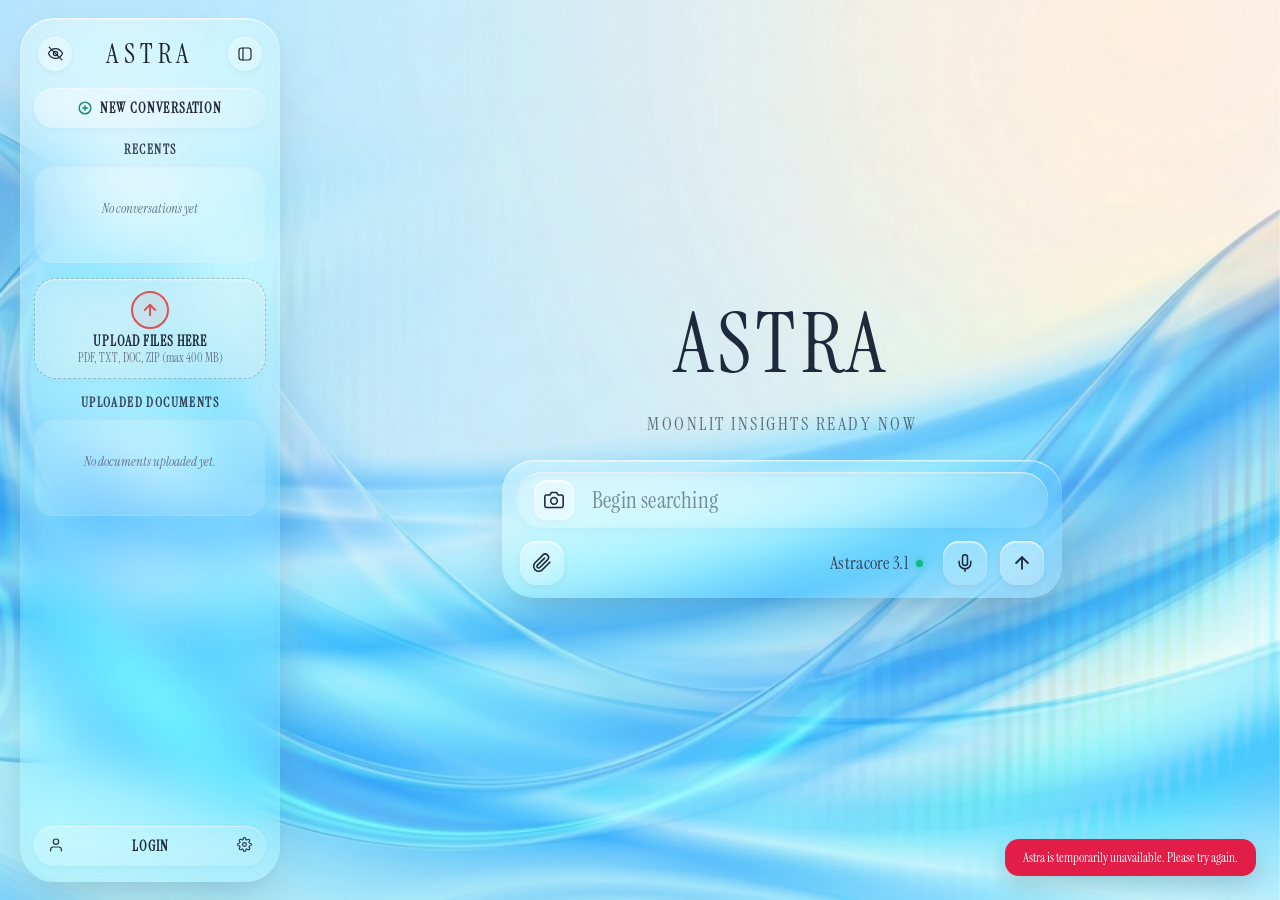
==== commit 2a38d2df: "fix(ui): remove camera buttons below textbox and retain in-textbox camera button" ====
--- a/android/app/src/main/assets/www/index.html
+++ b/android/app/src/main/assets/www/index.html
@@ -22,7 +22,7 @@
     <script src="https://cdnjs.cloudflare.com/ajax/libs/three.js/r128/three.min.js"></script>
     <script src="https://cdn.jsdelivr.net/npm/three@0.128.0/examples/js/controls/OrbitControls.js"></script>
     <link rel="stylesheet" href="https://cdn.jsdelivr.net/npm/mermaid@10/dist/mermaid.min.js">
-    <link rel="stylesheet" href="static/style.css?v=3061">
+    <link rel="stylesheet" href="static/style.css?v=3062">
 
   </head>
   <body>
@@ -351,12 +351,6 @@
                       </svg>
                     </button>
                   </div>
-                  <button type="button" id="composerHomeCameraBtn" class="capsule-squircle-btn camera-btn" title="Open Camera / Photograph" aria-label="Open Camera or Photograph">
-                    <svg width="20" height="20" viewBox="0 0 24 24" fill="none" stroke="currentColor" stroke-width="1.9" stroke-linecap="round" stroke-linejoin="round">
-                      <path d="M23 19a2 2 0 0 1-2 2H3a2 2 0 0 1-2-2V8a2 2 0 0 1 2-2h4l2-3h6l2 3h4a2 2 0 0 1 2 2z"></path>
-                      <circle cx="12" cy="13" r="4"></circle>
-                    </svg>
-                  </button>
                 </div>
 
                 <!-- Chat-Active Disclaimer Text -->
@@ -440,13 +434,6 @@
                       </svg>
                     </button>
                   </div>
-                  <!-- Camera Button beside Mic on Homescreen -->
-                  <button type="button" id="composerHomeRightCameraBtn" class="capsule-squircle-btn camera-btn composer-home-camera-btn" title="Open Camera / Photograph" aria-label="Open Camera or Photograph">
-                    <svg width="20" height="20" viewBox="0 0 24 24" fill="none" stroke="currentColor" stroke-width="1.9" stroke-linecap="round" stroke-linejoin="round">
-                      <path d="M23 19a2 2 0 0 1-2 2H3a2 2 0 0 1-2-2V8a2 2 0 0 1 2-2h4l2-3h6l2 3h4a2 2 0 0 1 2 2z"></path>
-                      <circle cx="12" cy="13" r="4"></circle>
-                    </svg>
-                  </button>
 
                   <!-- Homescreen Send Button (Squircle) -->
                   <button type="button" id="composerHomeSendBtn" class="capsule-squircle-btn send-btn composer-home-send-btn" aria-label="Send query" title="Send query">
@@ -775,6 +762,6 @@
     <div id="toast" class="toast hidden"></div>
 
     <script src="config.js"></script>
-    <script src="static/app.js?v=3061"></script>
+    <script src="static/app.js?v=3062"></script>
   </body>
 </html>
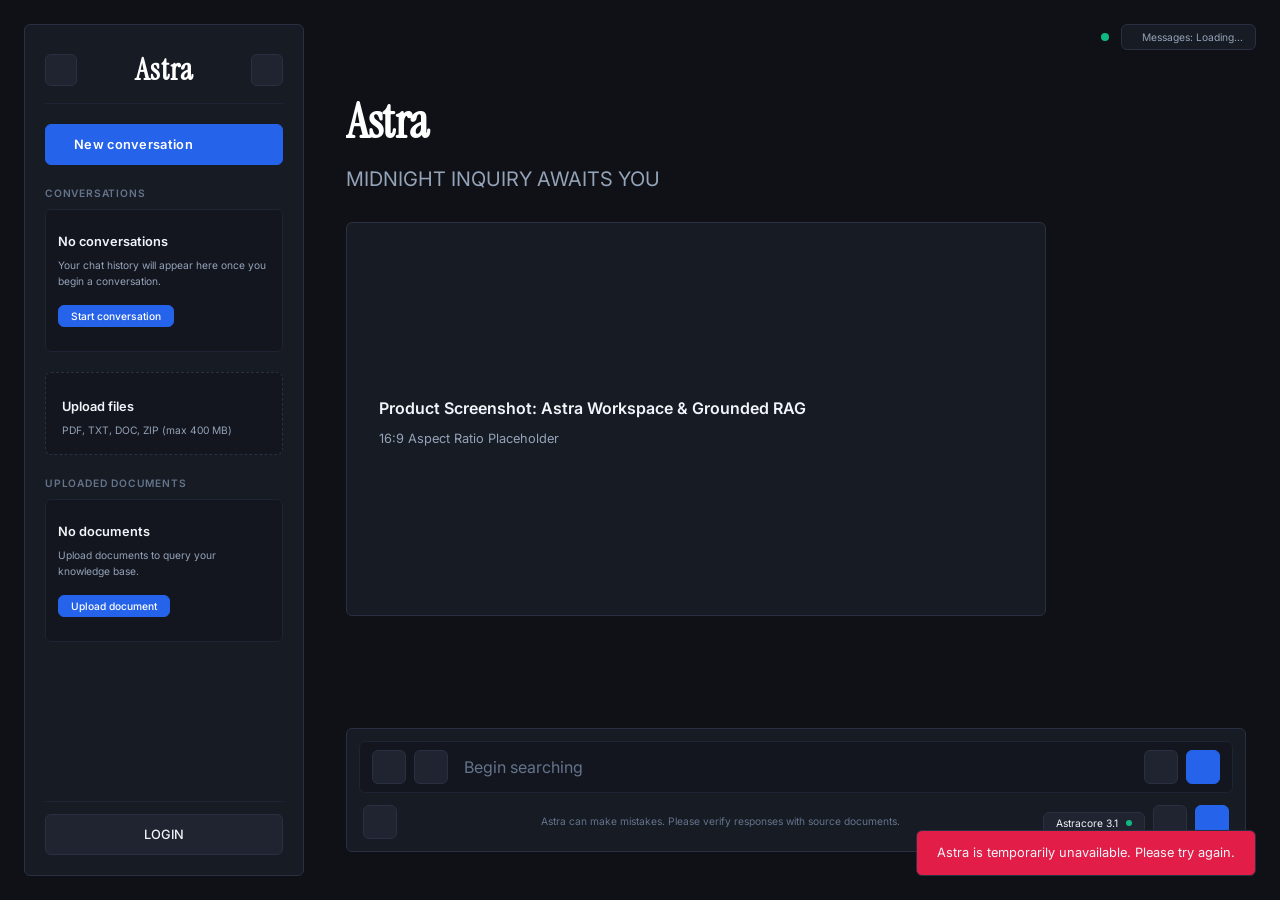
==== commit 3b4cab97: "Refactor UI design system and modernize typography, layout, and states" ====
--- a/android/app/src/main/assets/www/index.html
+++ b/android/app/src/main/assets/www/index.html
@@ -6,14 +6,16 @@
     <meta name="mobile-web-app-capable" content="yes">
     <meta name="apple-mobile-web-app-capable" content="yes">
     <meta name="apple-mobile-web-app-status-bar-style" content="black-translucent">
-    <meta name="theme-color" content="#111827">
+    <meta name="theme-color" content="#0f1117">
     <title>Astra</title>
     <link rel="icon" type="image/svg+xml" href="static/favicon.svg">
     <link rel="alternate icon" type="image/png" href="static/favicon-32x32.png">
     <link rel="apple-touch-icon" href="static/favicon-192x192.png">
     <link rel="preconnect" href="https://fonts.googleapis.com">
     <link rel="preconnect" href="https://fonts.gstatic.com" crossorigin>
-    <link href="https://fonts.googleapis.com/css2?family=Instrument+Serif:ital@0;1&family=Plus+Jakarta+Sans:wght@300;400;500;600;700;800&family=Inter:wght@300;400;500;600;700&display=swap" rel="stylesheet">
+    <link href="https://fonts.googleapis.com/css2?family=Instrument+Serif:ital@0;1&family=Inter:wght@300;400;500;600;700&display=swap" rel="stylesheet">
+    <link rel="stylesheet" type="text/css" href="https://unpkg.com/@phosphor-icons/web@2.1.1/src/regular/style.css">
+    <script src="https://unpkg.com/@phosphor-icons/web@2.1.1"></script>
     <link rel="stylesheet" href="https://cdn.jsdelivr.net/npm/katex@0.16.11/dist/katex.min.css">
     <script defer src="https://cdn.jsdelivr.net/npm/katex@0.16.11/dist/katex.min.js"></script>
     <link rel="stylesheet" href="https://cdnjs.cloudflare.com/ajax/libs/highlight.js/11.9.0/styles/atom-one-dark.min.css">
@@ -22,108 +24,88 @@
     <script src="https://cdnjs.cloudflare.com/ajax/libs/three.js/r128/three.min.js"></script>
     <script src="https://cdn.jsdelivr.net/npm/three@0.128.0/examples/js/controls/OrbitControls.js"></script>
     <link rel="stylesheet" href="https://cdn.jsdelivr.net/npm/mermaid@10/dist/mermaid.min.js">
-    <link rel="stylesheet" href="static/style.css?v=3062">
-
+    <link rel="stylesheet" href="static/style.css?v=3100">
   </head>
   <body>
-    <!-- Fluid Silk Wave Background Wallpaper -->
-    <div class="astra-background" aria-hidden="true"></div>
-
     <!-- Main Workspace Application Shell -->
     <div id="appView" class="astra-shell">
       <!-- Mobile Backdrop Overlay -->
       <div id="sidebarBackdrop" class="sidebar-backdrop hidden" aria-hidden="true"></div>
 
-      <!-- Collapsed Sidebar Glass Rail (100% Matching Mockup) -->
+      <!-- Collapsed Sidebar Rail -->
       <nav id="sidebarRail" class="sidebar-rail hidden" aria-label="Collapsed sidebar">
         <div class="rail-top-group">
           <!-- Top Button: Expand Sidebar -->
           <button type="button" id="railExpandBtn" class="rail-icon-btn" title="Open Sidebar" aria-label="Open sidebar">
-            <svg width="16" height="16" viewBox="0 0 24 24" fill="none" stroke="currentColor" stroke-width="2" stroke-linecap="round" stroke-linejoin="round">
-              <rect x="3" y="3" width="18" height="18" rx="4" ry="4"></rect>
-              <line x1="9" y1="3" x2="9" y2="21"></line>
-            </svg>
+            <i class="ph ph-sidebar-simple"></i>
           </button>
 
           <!-- New Conversation Button in Collapsed Rail -->
           <button type="button" id="railNewChatBtn" class="rail-icon-btn" title="New Conversation" aria-label="New conversation">
-            <svg width="16" height="16" viewBox="0 0 24 24" fill="none" stroke="currentColor" stroke-width="2.2" stroke-linecap="round" stroke-linejoin="round">
-              <path d="M12 5v14M5 12h14"></path>
-            </svg>
+            <i class="ph ph-plus"></i>
           </button>
         </div>
 
         <!-- Bottom Button: User Account / Login Button -->
         <button type="button" id="railUserBtn" class="rail-icon-btn" title="Account / Login" aria-label="Account login">
-          <svg width="16" height="16" viewBox="0 0 24 24" fill="none" stroke="currentColor" stroke-width="2" stroke-linecap="round" stroke-linejoin="round">
-            <path d="M20 21v-2a4 4 0 0 0-4-4H8a4 4 0 0 0-4 4v2"></path>
-            <circle cx="12" cy="7" r="4"></circle>
-          </svg>
+          <i class="ph ph-user"></i>
         </button>
       </nav>
 
-      <!-- Glassmorphic Floating Left Sidebar Card -->
+      <!-- Sidebar -->
       <aside id="sidebar" class="sidebar-card">
-        <!-- Top Row: Disappearing chat button (left), ASTRA (center), Sidebar toggle (right) -->
+        <!-- Top Row: Disappearing chat button, Brand, Sidebar toggle -->
         <div class="sidebar-header">
           <button type="button" id="sidebarDisappearingBtn" class="icon-pill-btn disappearing-chat-btn" title="Toggle Disappearing / Temporary Chat" aria-label="Toggle disappearing chat">
-            <svg width="17" height="17" viewBox="0 0 24 24" fill="none" stroke="currentColor" stroke-width="1.8" stroke-linecap="round" stroke-linejoin="round">
-              <path d="M2 12s3.5-7 10-7 10 7 10 7-3.5 7-10 7-10-7-10-7z"></path>
-              <circle cx="12" cy="12" r="3"></circle>
-              <line x1="3" y1="3" x2="21" y2="21"></line>
-            </svg>
+            <i class="ph ph-eye-slash"></i>
           </button>
 
-          <span class="sidebar-brand-title">ASTRA</span>
+          <span class="sidebar-brand-title">Astra</span>
 
           <button type="button" id="closeSidebar" class="icon-pill-btn" title="Toggle Sidebar" aria-label="Toggle sidebar">
-            <svg width="16" height="16" viewBox="0 0 24 24" fill="none" stroke="currentColor" stroke-width="1.8" stroke-linecap="round" stroke-linejoin="round">
-              <rect x="3" y="3" width="18" height="18" rx="4" ry="4"></rect>
-              <line x1="9" y1="3" x2="9" y2="21"></line>
-            </svg>
+            <i class="ph ph-sidebar-simple"></i>
           </button>
         </div>
 
-        <!-- New Conversation Pill Button -->
+        <!-- New Conversation Button -->
         <button type="button" id="newChat" class="new-conv-pill">
-          <span class="green-plus-circle">
-            <svg width="14" height="14" viewBox="0 0 24 24" fill="none" stroke="#228b6d" stroke-width="2.5" stroke-linecap="round" stroke-linejoin="round">
-              <circle cx="12" cy="12" r="10"></circle>
-              <line x1="12" y1="8" x2="12" y2="16"></line>
-              <line x1="8" y1="12" x2="16" y2="12"></line>
-            </svg>
+          <span class="icon-wrap">
+            <i class="ph ph-plus"></i>
           </span>
-          <span class="new-conv-text">NEW CONVERSATION</span>
+          <span class="new-conv-text">New conversation</span>
         </button>
 
         <!-- Recents Section -->
         <div class="sidebar-section">
-          <div class="section-title">RECENTS</div>
+          <div class="section-title">Conversations</div>
           <div id="conversationList" class="recents-card-box">
-            <!-- Dynamic conversations rendered by JS -->
-            <p class="muted-box-msg">No conversations yet</p>
-          </div>
-        </div>
-
-        <!-- Upload Files Box (Dashed Outline) -->
+            <div class="empty-state">
+              <h4 class="empty-state-heading">No conversations</h4>
+              <p class="empty-state-desc">Your chat history will appear here once you begin a conversation.</p>
+              <button type="button" class="empty-state-btn" id="emptyConvNewChatBtn">Start conversation</button>
+            </div>
+          </div>
+        </div>
+
+        <!-- Upload Files Box -->
         <label id="uploadDrop" class="upload-dashed-card">
           <input id="fileInput" type="file" multiple accept=".pdf,.txt,.md,.csv,.json,.py,.html,.docx,.zip" style="display: none;">
-          <div class="upload-red-circle">
-            <svg width="18" height="18" viewBox="0 0 24 24" fill="none" stroke="#e05252" stroke-width="2.6" stroke-linecap="round" stroke-linejoin="round">
-              <line x1="12" y1="19" x2="12" y2="5"></line>
-              <polyline points="5 12 12 5 19 12"></polyline>
-            </svg>
-          </div>
-          <span class="upload-main-text">UPLOAD FILES HERE</span>
+          <div class="upload-icon-box">
+            <i class="ph ph-upload-simple"></i>
+          </div>
+          <span class="upload-main-text">Upload files</span>
           <span class="upload-sub-text">PDF, TXT, DOC, ZIP (max 400 MB)</span>
         </label>
 
         <!-- Uploaded Documents Section -->
         <div class="sidebar-section">
-          <div class="section-title">UPLOADED DOCUMENTS</div>
+          <div class="section-title">Uploaded documents</div>
           <div id="documentList" class="docs-card-box">
-            <!-- Dynamic documents rendered by JS -->
-            <p class="muted-box-msg">No documents uploaded yet.</p>
+            <div class="empty-state">
+              <h4 class="empty-state-heading">No documents</h4>
+              <p class="empty-state-desc">Upload documents to query your knowledge base.</p>
+              <button type="button" class="empty-state-btn" id="emptyDocUploadBtn">Upload document</button>
+            </div>
           </div>
         </div>
 
@@ -134,20 +116,13 @@
 
         <!-- Bottom Actions: User Bar -->
         <div class="sidebar-bottom-actions">
-          <!-- Login / Account Pill Bar -->
           <button type="button" id="userAuthBtn" class="user-profile-pill" title="User Account / Settings">
             <span class="user-profile-left">
-              <svg width="16" height="16" viewBox="0 0 24 24" fill="none" stroke="currentColor" stroke-width="1.8" stroke-linecap="round" stroke-linejoin="round">
-                <path d="M20 21v-2a4 4 0 0 0-4-4H8a4 4 0 0 0-4 4v2"></path>
-                <circle cx="12" cy="7" r="4"></circle>
-              </svg>
+              <i class="ph ph-user"></i>
             </span>
-            <span id="userAccountLabel" class="user-profile-name">LOGIN</span>
+            <span id="userAccountLabel" class="user-profile-name">Login</span>
             <span class="user-profile-right">
-              <svg width="15" height="15" viewBox="0 0 24 24" fill="none" stroke="currentColor" stroke-width="1.8" stroke-linecap="round" stroke-linejoin="round">
-                <circle cx="12" cy="12" r="3"></circle>
-                <path d="M19.4 15a1.65 1.65 0 0 0 .33 1.82l.06.06a2 2 0 0 1 0 2.83 2 2 0 0 1-2.83 0l-.06-.06a1.65 1.65 0 0 0-1.82-.33 1.65 1.65 0 0 0-1 1.51V21a2 2 0 0 1-2 2 2 2 0 0 1-2-2v-.09A1.65 1.65 0 0 0 9 19.4a1.65 1.65 0 0 0-1.82.33l-.06.06a2 2 0 0 1-2.83 0 2 2 0 0 1 0-2.83l.06-.06a1.65 1.65 0 0 0 .33-1.82 1.65 1.65 0 0 0-1.51-1H3a2 2 0 0 1-2-2 2 2 0 0 1 2-2h.09A1.65 1.65 0 0 0 4.6 9a1.65 1.65 0 0 0-.33-1.82l-.06-.06a2 2 0 0 1 0-2.83 2 2 0 0 1 2.83 0l.06.06a1.65 1.65 0 0 0 1.82.33H9a1.65 1.65 0 0 0 1-1.51V3a2 2 0 0 1 2-2 2 2 0 0 1 2 2v.09a1.65 1.65 0 0 0 1 1.51 1.65 1.65 0 0 0 1.82-.33l.06-.06a2 2 0 0 1 2.83 0 2 2 0 0 1 0 2.83l-.06.06a1.65 1.65 0 0 0-.33 1.82V9a1.65 1.65 0 0 0 1.51 1H21a2 2 0 0 1 2 2 2 2 0 0 1-2 2h-.09a1.65 1.65 0 0 0-1.51 1z"></path>
-              </svg>
+              <i class="ph ph-gear"></i>
             </span>
           </button>
         </div>
@@ -155,29 +130,20 @@
 
       <!-- Main Central Workspace -->
       <main class="astra-main">
-        <!-- Mobile Top Glass App Header -->
+        <!-- Mobile Top App Header -->
         <header class="mobile-nav-bar" id="mobileNavBar" aria-label="Mobile Navigation">
           <button type="button" id="mobileMenuToggleBtn" class="mobile-nav-icon-btn" title="Open Sidebar / Menu" aria-label="Open menu">
-            <svg width="20" height="20" viewBox="0 0 24 24" fill="none" stroke="currentColor" stroke-width="2" stroke-linecap="round" stroke-linejoin="round">
-              <line x1="3" y1="12" x2="21" y2="12"></line>
-              <line x1="3" y1="6" x2="21" y2="6"></line>
-              <line x1="3" y1="18" x2="21" y2="18"></line>
-            </svg>
+            <i class="ph ph-list"></i>
           </button>
           <div class="mobile-nav-center">
-            <span class="mobile-nav-brand">ASTRA</span>
+            <span class="mobile-nav-brand">Astra</span>
           </div>
           <div class="mobile-nav-right">
             <button type="button" id="mobileNewChatBtn" class="mobile-nav-icon-btn" title="New Conversation" aria-label="New conversation">
-              <svg width="18" height="18" viewBox="0 0 24 24" fill="none" stroke="currentColor" stroke-width="2" stroke-linecap="round" stroke-linejoin="round">
-                <path d="M12 5v14M5 12h14"/>
-              </svg>
+              <i class="ph ph-plus"></i>
             </button>
             <button type="button" id="mobileUserAuthBtn" class="mobile-nav-icon-btn mobile-user-btn" title="Login / Account" aria-label="Login or user profile">
-              <svg width="18" height="18" viewBox="0 0 24 24" fill="none" stroke="currentColor" stroke-width="2" stroke-linecap="round" stroke-linejoin="round">
-                <path d="M20 21v-2a4 4 0 0 0-4-4H8a4 4 0 0 0-4 4v2"></path>
-                <circle cx="12" cy="7" r="4"></circle>
-              </svg>
+              <i class="ph ph-user"></i>
             </button>
           </div>
         </header>
@@ -187,9 +153,9 @@
             <span class="dot"></span>
             <span id="statusText" style="display:none;">Ready</span>
           </div>
-          <div id="tokenBadge" class="token-quota-badge" title="Daily tokens remaining">
-            <span class="token-badge-icon">⚡</span>
-            <span id="tokenBadgeText">Tokens: Loading...</span>
+          <div id="tokenBadge" class="token-quota-badge" title="Daily messages remaining">
+            <span class="token-badge-icon"><i class="ph ph-lightning"></i></span>
+            <span id="tokenBadgeText">Messages: Loading...</span>
           </div>
         </div>
 
@@ -197,68 +163,71 @@
         <div id="centerStage" class="astra-center-stage welcome-mode">
           <div id="welcome" class="welcome-greeting-container">
             <div class="welcome-hero">
-              <h1 class="welcome-brand-title">ASTRA</h1>
-              <div id="welcomeShuffledTagline" class="welcome-hero-tagline">LETS DIVE IN !</div>
+              <h1 class="welcome-brand-title">Astra</h1>
+              <p id="welcomeShuffledTagline" class="welcome-hero-tagline">Intelligent enterprise retrieval-augmented generation and reasoning.</p>
+              
+              <!-- Product Screenshot Placeholder (Rule 4) -->
+              <div class="screenshot-placeholder" role="img" aria-label="Product Screenshot Placeholder">
+                <div class="screenshot-placeholder-content">
+                  <i class="ph ph-image screenshot-placeholder-icon"></i>
+                  <span class="screenshot-placeholder-title">Product Screenshot: Astra Workspace &amp; Grounded RAG</span>
+                  <span class="screenshot-placeholder-sub">16:9 Aspect Ratio Placeholder</span>
+                </div>
+              </div>
             </div>
           </div>
 
           <!-- Messages Stream (when active conversations happen) -->
           <section id="messages" class="messages-stream" aria-live="polite"></section>
 
-          <!-- Out of Tokens Main Page Alert Card -->
+          <!-- Daily Message Limit Main Page Alert Card -->
           <div id="outOfTokensBanner" class="out-of-tokens-card hidden" role="alert">
             <div class="out-of-tokens-content">
-              <div class="out-of-tokens-badge-icon">⚡</div>
+              <div class="out-of-tokens-badge-icon"><i class="ph ph-lightning"></i></div>
               <div class="out-of-tokens-details">
-                <strong id="outOfTokensTitle" class="out-of-tokens-title">Out of Tokens</strong>
-                <p id="outOfTokensMsg" class="out-of-tokens-msg">You have used all your tokens for today.</p>
-              </div>
-              <button type="button" id="outOfTokensActionBtn" class="out-of-tokens-btn hidden">Log In for 20 Tokens</button>
-            </div>
-          </div>
-
-          <!-- Floating Composer Card (100% Matching Mockup) -->
+                <strong id="outOfTokensTitle" class="out-of-tokens-title">Daily message limit reached</strong>
+                <p id="outOfTokensMsg" class="out-of-tokens-msg">You have used all allocated messages for today.</p>
+              </div>
+              <button type="button" id="outOfTokensActionBtn" class="out-of-tokens-btn hidden">Log in for 20 messages</button>
+            </div>
+          </div>
+
+          <!-- Composer Card -->
           <form id="chatForm" class="composer-outer-form">
             <div class="composer-floating-card">
-              <!-- Active Document Tag Chip (small on top of textbox) -->
+              <!-- Active Document Tag Chip -->
               <div id="activeDocTag" class="active-doc-tag hidden">
                 <span class="active-doc-icon">
-                  <svg width="12" height="12" viewBox="0 0 24 24" fill="none" stroke="currentColor" stroke-width="2.2" stroke-linecap="round" stroke-linejoin="round">
-                    <path d="M14 2H6a2 2 0 0 0-2 2v16a2 2 0 0 0 2 2h12a2 2 0 0 0 2-2V8z"></path>
-                    <polyline points="14 2 14 8 20 8"></polyline>
-                  </svg>
+                  <i class="ph ph-file-text"></i>
                 </span>
                 <span id="activeDocName" class="active-doc-text">Document</span>
-                <button type="button" id="removeActiveDocBtn" class="remove-doc-tag-btn" title="Remove document focus" aria-label="Remove document focus">✕</button>
+                <button type="button" id="removeActiveDocBtn" class="remove-doc-tag-btn" title="Remove document focus" aria-label="Remove document focus">
+                  <i class="ph ph-x"></i>
+                </button>
               </div>
 
               <!-- Attached Image Preview Chip in Composer -->
               <div id="composerImagePreview" class="composer-img-chip hidden">
                 <img id="composerImageThumb" src="" alt="Thumbnail" class="composer-img-thumb" />
                 <span id="composerImageLabel" class="composer-img-label">Photo</span>
-                <button type="button" id="removeImageBtn" class="remove-img-chip-btn" title="Remove photo" aria-label="Remove photo">✕</button>
-              </div>
-
-              <!-- Recessed Capsule Input Area matching screenshot (Type here) -->
+                <button type="button" id="removeImageBtn" class="remove-img-chip-btn" title="Remove photo" aria-label="Remove photo">
+                  <i class="ph ph-x"></i>
+                </button>
+              </div>
+
+              <!-- Input Area -->
               <div class="composer-recessed-pill">
                 <!-- Paperclip Button inside/integrated -->
                 <div class="composer-attach-wrapper">
                   <button type="button" id="composerAttachBtn" class="capsule-squircle-btn" title="Upload Document / File" aria-label="Upload document or file">
-                    <svg width="20" height="20" viewBox="0 0 24 24" fill="none" stroke="currentColor" stroke-width="1.9" stroke-linecap="round" stroke-linejoin="round">
-                      <path d="M21.44 11.05l-9.19 9.19a6 6 0 0 1-8.49-8.49l9.19-9.19a4 4 0 0 1 5.66 5.66l-9.2 9.19a2 2 0 0 1-2.83-2.83l8.49-8.48"></path>
-                    </svg>
+                    <i class="ph ph-paperclip"></i>
                   </button>
 
                   <!-- Attachment Dropdown Menu -->
                   <div id="attachDropdown" class="attach-dropdown hidden" role="menu">
                     <button type="button" id="actionUploadDoc" class="attach-menu-item">
                       <span class="attach-menu-icon doc-icon-bg">
-                        <svg width="18" height="18" viewBox="0 0 24 24" fill="none" stroke="#2563eb" stroke-width="2" stroke-linecap="round" stroke-linejoin="round">
-                          <path d="M14 2H6a2 2 0 0 0-2 2v16a2 2 0 0 0 2 2h12a2 2 0 0 0 2-2V8z"></path>
-                          <polyline points="14 2 14 8 20 8"></polyline>
-                          <line x1="12" y1="18" x2="12" y2="12"></line>
-                          <line x1="9" y1="15" x2="15" y2="15"></line>
-                        </svg>
+                        <i class="ph ph-file-text"></i>
                       </span>
                       <div class="attach-menu-info">
                         <strong>Upload Document</strong>
@@ -266,11 +235,8 @@
                       </div>
                     </button>
                     <button type="button" id="actionCamera" class="attach-menu-item">
-                      <span class="attach-menu-icon" style="background: rgba(16, 185, 129, 0.15);">
-                        <svg width="18" height="18" viewBox="0 0 24 24" fill="none" stroke="#10b981" stroke-width="2" stroke-linecap="round" stroke-linejoin="round">
-                          <path d="M23 19a2 2 0 0 1-2 2H3a2 2 0 0 1-2-2V8a2 2 0 0 1 2-2h4l2-3h6l2 3h4a2 2 0 0 1 2 2z"></path>
-                          <circle cx="12" cy="13" r="4"></circle>
-                        </svg>
+                      <span class="attach-menu-icon">
+                        <i class="ph ph-camera"></i>
                       </span>
                       <div class="attach-menu-info">
                         <strong>Take Photograph</strong>
@@ -279,11 +245,7 @@
                     </button>
                     <button type="button" id="actionVoiceSearch" class="attach-menu-item">
                       <span class="attach-menu-icon voice-icon-bg">
-                        <svg width="18" height="18" viewBox="0 0 24 24" fill="none" stroke="#e05252" stroke-width="2" stroke-linecap="round" stroke-linejoin="round">
-                          <path d="M12 2a3 3 0 0 0-3 3v7a3 3 0 0 0 6 0V5a3 3 0 0 0-3-3z"></path>
-                          <path d="M19 10v2a7 7 0 0 1-14 0v-2"></path>
-                          <line x1="12" y1="19" x2="12" y2="22"></line>
-                        </svg>
+                        <i class="ph ph-microphone"></i>
                       </span>
                       <div class="attach-menu-info">
                         <strong>Voice Dictation</strong>
@@ -295,10 +257,7 @@
 
                 <!-- Camera Button directly in capsule -->
                 <button type="button" id="composerCameraBtn" class="capsule-squircle-btn camera-btn" title="Open Camera / Photograph" aria-label="Open Camera or Photograph">
-                  <svg width="20" height="20" viewBox="0 0 24 24" fill="none" stroke="currentColor" stroke-width="1.9" stroke-linecap="round" stroke-linejoin="round">
-                    <path d="M23 19a2 2 0 0 1-2 2H3a2 2 0 0 1-2-2V8a2 2 0 0 1 2-2h4l2-3h6l2 3h4a2 2 0 0 1 2 2z"></path>
-                    <circle cx="12" cy="13" r="4"></circle>
-                  </svg>
+                  <i class="ph ph-camera"></i>
                 </button>
 
                 <textarea id="message" rows="1" maxlength="10000" placeholder="Type here" autocomplete="off"></textarea>
@@ -320,48 +279,36 @@
                     <span class="wave-bar"></span>
                   </div>
                   <button type="button" id="composerMicBtn" class="capsule-mic-btn" title="Voice Search" aria-label="Voice search">
-                    <svg width="22" height="22" viewBox="0 0 24 24" fill="none" stroke="currentColor" stroke-width="1.8" stroke-linecap="round" stroke-linejoin="round">
-                      <path d="M12 2a3 3 0 0 0-3 3v7a3 3 0 0 0 6 0V5a3 3 0 0 0-3-3z"></path>
-                      <path d="M19 10v2a7 7 0 0 1-14 0v-2"></path>
-                      <line x1="12" y1="19" x2="12" y2="22"></line>
-                    </svg>
+                    <i class="ph ph-microphone"></i>
                   </button>
                 </div>
 
-                <!-- Upward Arrow Send Button (Squircle) -->
+                <!-- Upward Arrow Send Button -->
                 <button type="submit" id="sendButton" class="capsule-squircle-btn send-btn" aria-label="Send query" title="Send query">
-                  <svg width="20" height="20" viewBox="0 0 24 24" fill="none" stroke="currentColor" stroke-width="2.2" stroke-linecap="round" stroke-linejoin="round">
-                    <line x1="12" y1="19" x2="12" y2="5"></line>
-                    <polyline points="5 12 12 5 19 12"></polyline>
-                  </svg>
+                  <i class="ph ph-arrow-up"></i>
                 </button>
               </div>
 
-              <!-- Bottom Bar:
-                   On homescreen (welcome-mode): Left has Paperclip; Right has Astracore 3.1 + Mic + Send button
-                   On ongoing chat (chat-active): Left has Disclaimer text; Right has Astracore 3.1 toggle
-              -->
+              <!-- Bottom Bar -->
               <div class="composer-sub-row">
-                <!-- Homescreen Left Group: Paperclip Squircle -->
+                <!-- Homescreen Left Group -->
                 <div class="composer-home-left-controls">
                   <div class="composer-attach-wrapper">
                     <button type="button" id="composerHomeAttachBtn" class="capsule-squircle-btn" title="Upload Document / File" aria-label="Upload document or file">
-                      <svg width="20" height="20" viewBox="0 0 24 24" fill="none" stroke="currentColor" stroke-width="1.9" stroke-linecap="round" stroke-linejoin="round">
-                        <path d="M21.44 11.05l-9.19 9.19a6 6 0 0 1-8.49-8.49l9.19-9.19a4 4 0 0 1 5.66 5.66l-9.2 9.19a2 2 0 0 1-2.83-2.83l8.49-8.48"></path>
-                      </svg>
+                      <i class="ph ph-paperclip"></i>
                     </button>
                   </div>
                 </div>
 
                 <!-- Chat-Active Disclaimer Text -->
-                <span class="composer-sub-disclaimer">Astra is AI and can make mistakes. Please double-check responses.</span>
+                <span class="composer-sub-disclaimer">Astra can make mistakes. Please verify responses with source documents.</span>
 
                 <!-- Homescreen & Chat Right Group: Astracore 3.1 + Microphone + Send Button -->
                 <div class="composer-home-right-controls">
                   <div class="engine-toggle-wrapper">
-                    <!-- Floating Glass Popover Menu matching mockup exactly -->
+                    <!-- Popover Menu -->
                     <div id="modelEnginePopover" class="model-engine-popover hidden" role="menu" aria-label="Model and Mode Options">
-                      <!-- Row 1: Temporary Chat + iOS Switch -->
+                      <!-- Row 1: Temporary Chat + Toggle Switch -->
                       <div class="popover-row popover-toggle-row">
                         <span class="popover-row-label">Temporary chat</span>
                         <label class="ios-switch" title="Toggle Temporary ephemeral chat">
@@ -370,43 +317,42 @@
                         </label>
                       </div>
 
-                      <!-- Row 2: Astracore 3.1 with blue checkmark -->
+                      <!-- Row 2: Astracore 3.1 -->
                       <div class="popover-row popover-option-row active" id="popoverModelAstracore" role="menuitem">
                         <span class="popover-row-label">Astracore 3.1</span>
-                        <span class="popover-check-icon" id="popoverAstracoreCheck">✓</span>
+                        <span class="popover-check-icon" id="popoverAstracoreCheck"><i class="ph ph-check"></i></span>
                       </div>
 
                       <!-- Row 3: Astracore O (Coming Soon) -->
                       <div class="popover-row popover-option-row coming-soon-row" id="popoverModelAstracoreO" role="menuitem" style="opacity: 0.75; cursor: default;">
                         <span class="popover-row-label">Astracore O</span>
-                        <span class="coming-soon-badge" style="font-family: 'Instrument Serif', Georgia, serif; font-size: 13px; font-weight: 600; color: #64748b; background: rgba(0, 0, 0, 0.06); padding: 2px 8px; border-radius: 12px; letter-spacing: 0.5px;">COMING SOON</span>
-                      </div>
-
-                      <!-- Divider line -->
+                        <span class="coming-soon-badge">Coming soon</span>
+                      </div>
+
                       <hr class="popover-divider">
 
-                      <!-- Row 3: Quick (Simple mode) -->
+                      <!-- Row 4: Quick (Simple mode) -->
                       <div class="popover-row popover-option-row active" id="popoverModeQuick" role="menuitem">
                         <span class="popover-row-label">Quick</span>
-                        <span class="popover-check-icon" id="popoverQuickCheck">✓</span>
-                      </div>
-
-                      <!-- Row 4: Extended (Detailed mode) -->
+                        <span class="popover-check-icon" id="popoverQuickCheck"><i class="ph ph-check"></i></span>
+                      </div>
+
+                      <!-- Row 5: Extended (Detailed mode) -->
                       <div class="popover-row popover-option-row" id="popoverModeExtended" role="menuitem">
                         <span class="popover-row-label">Extended</span>
-                        <span class="popover-check-icon hidden" id="popoverExtendedCheck">✓</span>
-                      </div>
-
-                      <!-- Row 5: Code -->
+                        <span class="popover-check-icon hidden" id="popoverExtendedCheck"><i class="ph ph-check"></i></span>
+                      </div>
+
+                      <!-- Row 6: Code -->
                       <div class="popover-row popover-option-row" id="popoverModeCode" role="menuitem">
                         <span class="popover-row-label">Code</span>
-                        <span class="popover-check-icon hidden" id="popoverCodeCheck">✓</span>
+                        <span class="popover-check-icon hidden" id="popoverCodeCheck"><i class="ph ph-check"></i></span>
                       </div>
                     </div>
 
-                    <button type="button" id="engineToggleBtn" class="model-spec-toggle-btn" title="Model & Chat Mode Options (Live Web Active)" aria-haspopup="true" aria-expanded="false">
+                    <button type="button" id="engineToggleBtn" class="model-spec-toggle-btn" title="Model & Chat Mode Options" aria-haspopup="true" aria-expanded="false">
                       <span id="engineLabel" class="model-spec-label">Astracore 3.1</span>
-                      <span id="liveWebIndicator" class="live-web-dot" title="Live Internet & Real-Time Intelligence Active"></span>
+                      <span id="liveWebIndicator" class="live-web-dot" title="Live Internet Active"></span>
                     </button>
                   </div>
 
@@ -427,20 +373,13 @@
                       <span class="wave-bar"></span>
                     </div>
                     <button type="button" id="composerHomeMicBtn" class="capsule-mic-btn composer-home-mic-btn" title="Voice Dictation" aria-label="Voice dictation">
-                      <svg width="20" height="20" viewBox="0 0 24 24" fill="none" stroke="currentColor" stroke-width="1.8" stroke-linecap="round" stroke-linejoin="round">
-                        <path d="M12 2a3 3 0 0 0-3 3v7a3 3 0 0 0 6 0V5a3 3 0 0 0-3-3z"></path>
-                        <path d="M19 10v2a7 7 0 0 1-14 0v-2"></path>
-                        <line x1="12" y1="19" x2="12" y2="22"></line>
-                      </svg>
+                      <i class="ph ph-microphone"></i>
                     </button>
                   </div>
 
-                  <!-- Homescreen Send Button (Squircle) -->
+                  <!-- Homescreen Send Button -->
                   <button type="button" id="composerHomeSendBtn" class="capsule-squircle-btn send-btn composer-home-send-btn" aria-label="Send query" title="Send query">
-                    <svg width="20" height="20" viewBox="0 0 24 24" fill="none" stroke="currentColor" stroke-width="2.2" stroke-linecap="round" stroke-linejoin="round">
-                      <line x1="12" y1="19" x2="12" y2="5"></line>
-                      <polyline points="5 12 12 5 19 12"></polyline>
-                    </svg>
+                    <i class="ph ph-arrow-up"></i>
                   </button>
                 </div>
               </div>
@@ -450,17 +389,17 @@
       </main>
     </div>
 
-    <!-- User Sign In / Register Modal with 2-digit Math Calculation & Optional Sync -->
+    <!-- User Sign In / Register Modal -->
     <div id="authModal" class="modal hidden" role="dialog" aria-modal="true" aria-label="Sign In">
       <div class="glass-modal-card">
         <div class="modal-header">
           <div>
-            <span class="modal-brand-title">ASTRA</span>
-            <p class="modal-eyebrow" id="authEyebrow">SECURE WORKSPACE</p>
+            <span class="modal-brand-title">Astra</span>
+            <p class="modal-eyebrow" id="authEyebrow">Secure workspace</p>
             <h2 id="authHeading" class="modal-h2">Account Login</h2>
-            <p id="authSubtitle" style="font-size: 13.5px; color: #94a3b8; margin-top: 4px; line-height: 1.4;">Sign in to sync your conversations across devices, or continue as guest.</p>
-          </div>
-          <button id="closeAuthModal" class="close-icon-btn" title="Close">✕</button>
+            <p id="authSubtitle" class="modal-desc">Sign in to sync your conversations across devices, or continue as guest.</p>
+          </div>
+          <button id="closeAuthModal" class="close-icon-btn" title="Close"><i class="ph ph-x"></i></button>
         </div>
 
         <div class="modal-tabs">
@@ -468,7 +407,7 @@
           <button class="modal-tab" data-mode="signup">Register</button>
         </div>
 
-        <!-- Login Form with Password + 2-digit Math Challenge -->
+        <!-- Login Form -->
         <form id="loginForm" class="auth-modal-form" autocomplete="off">
           <label>Phone Number, Email, or Username
             <input id="loginIdentifier" type="text" required autocomplete="off" placeholder="Phone number, email, or username">
@@ -477,7 +416,7 @@
           <label>Password
             <div class="password-input-wrapper">
               <input id="loginPassword" type="password" required autocomplete="new-password" placeholder="Enter your password">
-              <button type="button" class="pwd-toggle-btn" id="toggleLoginPasswordBtn" title="Show/Hide Password" aria-label="Toggle password visibility">👁️</button>
+              <button type="button" class="pwd-toggle-btn" id="toggleLoginPasswordBtn" title="Show/Hide Password" aria-label="Toggle password visibility"><i class="ph ph-eye"></i></button>
             </div>
           </label>
           <div class="auth-extra-row">
@@ -486,22 +425,22 @@
           
           <div class="math-challenge-box">
             <div class="math-challenge-header">
-              <span class="math-title">🧮 CALCULATION VERIFICATION</span>
-              <button type="button" id="loginRefreshChallengeBtn" class="refresh-math-btn" title="Get new calculation">🔄</button>
+              <span class="math-title">Verification calculation</span>
+              <button type="button" id="loginRefreshChallengeBtn" class="refresh-math-btn" title="Get new calculation" aria-label="Refresh calculation"><i class="ph ph-arrows-clockwise"></i></button>
             </div>
             <div id="loginMathQuestion" class="math-question-text">
-              Loading math problem…
+              Loading problem...
             </div>
             <label style="margin-top: 8px; margin-bottom: 0;">Your Answer
               <input id="loginMathAnswer" type="number" required autocomplete="off" placeholder="Calculate and enter the result">
             </label>
-            <p class="math-hint">Calculate between the two numbers to verify and login.</p>
-          </div>
-
-          <button type="submit" class="modal-primary-btn" id="loginSubmitBtn">Verify & Login</button>
+            <p class="math-hint">Calculate the result of the two numbers to verify and login.</p>
+          </div>
+
+          <button type="submit" class="modal-primary-btn" id="loginSubmitBtn">Verify &amp; Login</button>
         </form>
 
-        <!-- Register Form with 2-digit Math Challenge & Legal Consent -->
+        <!-- Register Form -->
         <form id="signupForm" class="auth-modal-form hidden" autocomplete="off">
           <label>Username
             <input id="signupUsername" type="text" required autocomplete="off" placeholder="Choose a username">
@@ -513,32 +452,32 @@
             <input id="signupPhone" type="tel" autocomplete="off" placeholder="Enter 10-digit mobile or phone number">
           </label>
           <label>Password
-            <input id="signupPassword" type="password" minlength="8" required autocomplete="new-password" placeholder="At least 8 chars with letters & numbers">
+            <input id="signupPassword" type="password" minlength="8" required autocomplete="new-password" placeholder="At least 8 chars with letters &amp; numbers">
           </label>
 
           <div class="math-challenge-box">
             <div class="math-challenge-header">
-              <span class="math-title">🧮 CALCULATION VERIFICATION</span>
-              <button type="button" id="signupRefreshChallengeBtn" class="refresh-math-btn" title="Get new calculation">🔄</button>
+              <span class="math-title">Verification calculation</span>
+              <button type="button" id="signupRefreshChallengeBtn" class="refresh-math-btn" title="Get new calculation" aria-label="Refresh calculation"><i class="ph ph-arrows-clockwise"></i></button>
             </div>
             <div id="signupMathQuestion" class="math-question-text">
-              Loading math problem…
+              Loading problem...
             </div>
             <label style="margin-top: 8px; margin-bottom: 0;">Your Answer
               <input id="signupMathAnswer" type="number" required placeholder="Calculate and enter the result">
             </label>
-            <p class="math-hint">Calculate between the two numbers to verify and register.</p>
-          </div>
-
-          <!-- Legal Consent Checkbox (Unchecked by default) -->
-          <div class="legal-consent-box" style="margin: 14px 0 16px; display: flex; align-items: flex-start; gap: 10px; text-align: left; padding: 10px 12px; background: rgba(0,0,0,0.15); border-radius: 12px; border: 1px solid rgba(255,255,255,0.1);">
-            <input type="checkbox" id="signupTermsConsent" style="margin-top: 2px; width: 16px; height: 16px; cursor: pointer; accent-color: #f472b6;">
-            <label for="signupTermsConsent" style="font-size: 13px; color: #cbd5e1; cursor: pointer; line-height: 1.4; margin: 0; font-weight: normal;">
-              I agree to the <a href="/terms" target="_blank" style="color: #f472b6; text-decoration: underline; font-weight: 600;">Terms & Conditions</a> and <a href="/privacy" target="_blank" style="color: #f472b6; text-decoration: underline; font-weight: 600;">Privacy Policy</a>.
+            <p class="math-hint">Calculate the result of the two numbers to verify and register.</p>
+          </div>
+
+          <!-- Legal Consent Checkbox -->
+          <div class="legal-consent-box">
+            <input type="checkbox" id="signupTermsConsent">
+            <label for="signupTermsConsent">
+              I agree to the <a href="/terms" target="_blank">Terms &amp; Conditions</a> and <a href="/privacy" target="_blank">Privacy Policy</a>.
             </label>
           </div>
 
-          <button type="submit" class="modal-primary-btn" id="signupSubmitBtn">Verify & Create Account</button>
+          <button type="submit" class="modal-primary-btn" id="signupSubmitBtn">Verify &amp; Create Account</button>
         </form>
 
         <div id="authLogoutSection" class="hidden">
@@ -553,14 +492,14 @@
       <div class="glass-modal-card">
         <div class="modal-header">
           <div>
-            <span class="modal-brand-title">ASTRA</span>
-            <p class="modal-eyebrow">ACCOUNT RECOVERY</p>
+            <span class="modal-brand-title">Astra</span>
+            <p class="modal-eyebrow">Account recovery</p>
             <h2 class="modal-h2" id="forgotHeading">Reset Password</h2>
           </div>
-          <button id="closeForgotModal" class="close-icon-btn" type="button">✕</button>
-        </div>
-
-        <!-- Step 1: Verification & Request Reset Token -->
+          <button id="closeForgotModal" class="close-icon-btn" type="button"><i class="ph ph-x"></i></button>
+        </div>
+
+        <!-- Step 1: Verification -->
         <form id="forgotPasswordForm" class="auth-modal-form">
           <p class="auth-sub-desc">Enter your account identifier and solve the calculation to verify identity.</p>
           <label>Phone Number, Email, or Username
@@ -569,26 +508,26 @@
 
           <div class="math-challenge-box">
             <div class="math-challenge-header">
-              <span class="math-title">🧮 CALCULATION VERIFICATION</span>
-              <button type="button" id="forgotRefreshChallengeBtn" class="refresh-math-btn" title="Get new calculation">🔄</button>
-            </div>
-            <div id="forgotMathQuestion" class="math-question-text">Loading math problem…</div>
+              <span class="math-title">Verification calculation</span>
+              <button type="button" id="forgotRefreshChallengeBtn" class="refresh-math-btn" title="Get new calculation" aria-label="Refresh calculation"><i class="ph ph-arrows-clockwise"></i></button>
+            </div>
+            <div id="forgotMathQuestion" class="math-question-text">Loading problem...</div>
             <label style="margin-top: 8px; margin-bottom: 0;">Your Answer
               <input id="forgotMathAnswer" type="number" required placeholder="Calculate and enter the result">
             </label>
-            <p class="math-hint">Calculate between the two numbers to verify ownership.</p>
-          </div>
-
-          <button type="submit" class="modal-primary-btn" id="forgotSubmitBtn">Verify & Proceed</button>
+            <p class="math-hint">Calculate the result of the two numbers to verify ownership.</p>
+          </div>
+
+          <button type="submit" class="modal-primary-btn" id="forgotSubmitBtn">Verify &amp; Proceed</button>
           <button type="button" id="backToLoginFromForgotBtn" class="modal-secondary-btn" style="margin-top: 8px;">Back to Login</button>
         </form>
 
         <!-- Step 2: Enter New Password -->
         <form id="resetPasswordForm" class="auth-modal-form hidden">
-          <p class="auth-sub-desc">Identity verified! Enter your new password below.</p>
+          <p class="auth-sub-desc">Identity verified. Enter your new password below.</p>
           <input id="resetTokenHidden" type="hidden">
           <label>New Password
-            <input id="newPasswordInput" type="password" required minlength="8" placeholder="At least 8 chars with letter & number">
+            <input id="newPasswordInput" type="password" required minlength="8" placeholder="At least 8 chars with letter &amp; number">
           </label>
           <label>Confirm New Password
             <input id="confirmPasswordInput" type="password" required minlength="8" placeholder="Re-enter new password">
@@ -599,75 +538,55 @@
       </div>
     </div>
 
-
-    <!-- Settings & Appearance Modal (Frost Level & Custom Wallpaper) -->
+    <!-- Settings & Appearance Modal -->
     <div id="settingsModal" class="modal hidden" role="dialog" aria-modal="true" aria-label="Settings">
       <div class="glass-modal-card settings-modal-card">
         <div class="modal-header">
           <div>
-            <span class="modal-brand-title">ASTRA</span>
-            <p class="modal-eyebrow">PREFERENCES & APPEARANCE</p>
+            <span class="modal-brand-title">Astra</span>
+            <p class="modal-eyebrow">Preferences &amp; appearance</p>
             <h2 class="modal-h2">Settings</h2>
           </div>
-          <button type="button" id="closeSettingsModal" class="close-icon-btn" title="Close Settings">✕</button>
+          <button type="button" id="closeSettingsModal" class="close-icon-btn" title="Close Settings"><i class="ph ph-x"></i></button>
         </div>
 
         <div class="settings-content">
-          <!-- 1. Glass Frosting Setting -->
+          <!-- 1. Custom Background Wallpaper Upload -->
           <div class="settings-group">
             <div class="settings-group-header">
-              <span class="settings-group-icon">❄️</span>
-              <div class="settings-group-text">
-                <strong class="settings-group-title">Glass Frosting (Blur)</strong>
-                <p class="settings-group-desc">Adjust the frosted blur intensity of the optical glass surfaces.</p>
-              </div>
-            </div>
-            <div class="frost-slider-wrapper">
-              <input type="range" id="glassFrostSlider" min="0" max="60" value="24" step="2" class="glass-range-slider" aria-label="Glass frost blur">
-              <div class="slider-labels">
-                <span>Crystal Clear (0px)</span>
-                <span id="frostValueDisplay" class="slider-val-badge">24px</span>
-                <span>Heavy Frost (60px)</span>
-              </div>
-            </div>
-          </div>
-
-          <!-- 2. Custom Background Wallpaper Upload -->
-          <div class="settings-group">
-            <div class="settings-group-header">
-              <span class="settings-group-icon">🖼️</span>
+              <span class="settings-group-icon"><i class="ph ph-image"></i></span>
               <div class="settings-group-text">
                 <strong class="settings-group-title">Custom Wallpaper Background</strong>
-                <p class="settings-group-desc">Upload your own background image from your device.</p>
+                <p class="settings-group-desc">Upload a background image from your device.</p>
               </div>
             </div>
             <div class="custom-bg-controls">
               <input type="file" id="customBgFileInput" accept="image/*" style="display: none;">
               <button type="button" id="uploadBgBtn" class="settings-btn primary-glass-btn">
-                <span>📁</span> Upload Image from Device
+                <span><i class="ph ph-upload-simple"></i></span> Upload Image from Device
               </button>
               <button type="button" id="resetBgBtn" class="settings-btn secondary-glass-btn">
-                <span>🔄</span> Reset to Default
+                <span><i class="ph ph-arrows-clockwise"></i></span> Reset to Default
               </button>
             </div>
-            <div id="customBgStatus" class="custom-bg-status-msg">Default fluid wallpaper active</div>
-          </div>
-
-          <!-- 3. Account & Data Management -->
+            <div id="customBgStatus" class="custom-bg-status-msg">Default background active</div>
+          </div>
+
+          <!-- 2. Account & Policies -->
           <div class="settings-group">
             <div class="settings-group-header">
-              <span class="settings-group-icon">🛡️</span>
+              <span class="settings-group-icon"><i class="ph ph-shield"></i></span>
               <div class="settings-group-text">
-                <strong class="settings-group-title">Privacy & Security Policies</strong>
+                <strong class="settings-group-title">Privacy &amp; Security Policies</strong>
                 <p class="settings-group-desc">Review your data privacy protections and service guidelines.</p>
               </div>
             </div>
             <div style="display: flex; gap: 10px; margin-top: 12px; flex-wrap: wrap;">
               <a href="/terms" target="_blank" class="settings-btn secondary-glass-btn" style="text-decoration: none; display: inline-flex; align-items: center; gap: 6px;">
-                <span>📜</span> Terms & Conditions
+                <span><i class="ph ph-article"></i></span> Terms &amp; Conditions
               </a>
               <a href="/privacy" target="_blank" class="settings-btn secondary-glass-btn" style="text-decoration: none; display: inline-flex; align-items: center; gap: 6px;">
-                <span>🔒</span> Privacy Policy
+                <span><i class="ph ph-lock"></i></span> Privacy Policy
               </a>
             </div>
           </div>
@@ -675,11 +594,11 @@
       </div>
     </div>
 
-    <!-- Custom Confirmation Modal for Document Deletion -->
+    <!-- Custom Confirmation Modal for Document Deletion (Single-purpose modal allowed to be centered) -->
     <div id="deleteConfirmModal" class="modal hidden" role="dialog" aria-modal="true" aria-label="Confirm Deletion">
-      <div class="glass-modal-card" style="max-width: 380px; text-align: center;">
-        <div style="font-size: 2rem; margin-bottom: 10px;">🗑️</div>
-        <h3 style="font-family: 'Instrument Serif', Georgia, serif; font-size: 1.35rem; font-weight: 600; margin-bottom: 8px; color: #1e293b;">Remove Document?</h3>
+      <div class="glass-modal-card single-purpose-modal" style="max-width: 380px; text-align: center;">
+        <div class="modal-lone-icon"><i class="ph ph-trash"></i></div>
+        <h3 class="modal-h3">Remove Document?</h3>
         <p id="deleteDocNameText" class="delete-confirm-text"></p>
         <div style="display: flex; gap: 12px; justify-content: center; margin-top: 20px;">
           <button id="cancelDeleteBtn" class="modal-secondary-btn" style="flex: 1;">Cancel</button>
@@ -693,11 +612,11 @@
       <div class="glass-modal-card camera-modal-card">
         <div class="modal-header">
           <div>
-            <span class="modal-brand-title">ASTRA VISION</span>
-            <p class="modal-eyebrow">MULTIMODAL CAPTURE</p>
+            <span class="modal-brand-title">Astra Vision</span>
+            <p class="modal-eyebrow">Multimodal capture</p>
             <h2 class="modal-h2" id="cameraModalTitle">Take Photograph</h2>
           </div>
-          <button type="button" id="closeCameraModal" class="close-icon-btn" title="Close Camera">✕</button>
+          <button type="button" id="closeCameraModal" class="close-icon-btn" title="Close Camera"><i class="ph ph-x"></i></button>
         </div>
 
         <div class="camera-viewfinder-wrapper">
@@ -709,7 +628,7 @@
             <div id="cameraErrorBanner" class="camera-error-banner hidden">
               <p id="cameraErrorText">Camera access denied or unavailable.</p>
               <button type="button" id="cameraFallbackUploadBtn" class="camera-action-btn secondary" style="margin-top: 12px;">
-                📁 Choose Image from Device
+                <i class="ph ph-upload-simple"></i> Choose Image from Device
               </button>
             </div>
           </div>
@@ -717,12 +636,7 @@
           <div class="camera-controls-bar">
             <!-- Left: Switch Camera (Front/Rear) -->
             <button type="button" id="cameraSwitchBtn" class="camera-icon-btn" title="Switch Camera" aria-label="Switch Camera">
-              <svg width="22" height="22" viewBox="0 0 24 24" fill="none" stroke="currentColor" stroke-width="2" stroke-linecap="round" stroke-linejoin="round">
-                <path d="M20 16v-2a4 4 0 0 0-4-4H4"></path>
-                <polyline points="8 6 4 10 8 14"></polyline>
-                <path d="M4 8v2a4 4 0 0 0 4 4h12"></path>
-                <polyline points="16 18 20 14 16 10"></polyline>
-              </svg>
+              <i class="ph ph-camera-rotate"></i>
             </button>
 
             <!-- Center: Shutter (Live) or Retake/Confirm (Preview) -->
@@ -734,20 +648,16 @@
 
             <div id="cameraReviewControls" class="camera-review-actions hidden">
               <button type="button" id="cameraRetakeBtn" class="camera-action-btn secondary" title="Retake Photo">
-                🔄 Retake
+                <i class="ph ph-arrow-counter-clockwise"></i> Retake
               </button>
               <button type="button" id="cameraUsePhotoBtn" class="camera-action-btn primary" title="Use This Photo">
-                ✓ Use Photo
+                <i class="ph ph-check"></i> Use Photo
               </button>
             </div>
 
             <!-- Right: Direct File Upload Fallback button -->
             <button type="button" id="cameraUploadFallbackBtn" class="camera-icon-btn" title="Upload from Device" aria-label="Upload from Device">
-              <svg width="22" height="22" viewBox="0 0 24 24" fill="none" stroke="currentColor" stroke-width="2" stroke-linecap="round" stroke-linejoin="round">
-                <rect x="3" y="3" width="18" height="18" rx="2" ry="2"></rect>
-                <circle cx="8.5" cy="8.5" r="1.5"></circle>
-                <polyline points="21 15 16 10 5 21"></polyline>
-              </svg>
+              <i class="ph ph-upload-simple"></i>
             </button>
           </div>
         </div>
@@ -762,6 +672,6 @@
     <div id="toast" class="toast hidden"></div>
 
     <script src="config.js"></script>
-    <script src="static/app.js?v=3062"></script>
+    <script src="static/app.js?v=3100"></script>
   </body>
 </html>
--- a/android/app/src/main/assets/www/static/style.css
+++ b/android/app/src/main/assets/www/static/style.css
@@ -1,94 +1,80 @@
 /* ==========================================================================
-   ASTRA UI - 100% IDENTICAL BESPOKE GLASSMORPHISM STYLESHEET
+   ASTRA UI DESIGN SYSTEM
+   Editorial, Clean, Enterprise UI Refactoring (Non-AI Generated Look)
    ========================================================================== */
 
-@import url('https://fonts.googleapis.com/css2?family=Plus+Jakarta+Sans:wght@300;400;500;600;700;800&family=Inter:wght@300;400;500;600;700&family=Instrument+Serif:ital@0;1&display=swap');
-
+/* 1. Design Tokens */
 :root {
-  --primary-dark: #111827;
-  --text-charcoal: #1e293b;
-  --text-muted: #64748b;
-  --glass-blur: 24px;
-  --glass-border: rgba(255, 255, 255, 0.65);
-  --glass-card-bg: rgba(255, 255, 255, 0.20);
-  --glass-recessed: rgba(255, 255, 255, 0.22);
-  --glass-squircle: rgba(255, 255, 255, 0.28);
-  --gold-accent: #b48033;
-  --red-accent: #e05252;
-  --green-accent: #228b6d;
-
-  /* Automatic Contrast Theme Variables */
-  --theme-text-color: #1e293b;
-  --theme-text-heading: #111827;
-  --theme-text-muted: #64748b;
-  --theme-text-subtle: rgba(30, 41, 59, 0.65);
-  --theme-user-bubble-text: #1e293b;
-  --theme-assistant-text: #111827;
-}
-
-/* Dark Background Automatic Contrast: Makes text white/light without altering glass physics */
-[data-bg-theme="dark"] {
-  --theme-text-color: #f8fafc;
-  --theme-text-heading: #ffffff;
-  --theme-text-muted: #cbd5e1;
-  --theme-text-subtle: rgba(241, 245, 249, 0.85);
-  --theme-user-bubble-text: #f8fafc;
-  --theme-assistant-text: #f8fafc;
-}
-
-/* Smooth transition for text contrast changes */
-.welcome-brand-title,
-.welcome-hero-tagline,
-.assistant-content,
-.user-bubble,
-.sidebar-brand-title,
-.recents-header-title,
-.upload-card-label,
-.uploaded-docs-heading,
-.empty-docs-text,
-.composer-sub-disclaimer,
-.popover-row-label,
-.model-spec-label,
-.rail-icon-btn,
-#message {
-  transition: color 0.35s ease;
-}
-
-[data-bg-theme="dark"] .welcome-brand-title,
-[data-bg-theme="dark"] .sidebar-brand-title,
-[data-bg-theme="dark"] .recents-header-title,
-[data-bg-theme="dark"] .uploaded-docs-heading,
-[data-bg-theme="dark"] .popover-row-label,
-[data-bg-theme="dark"] .model-spec-label {
-  color: var(--theme-text-heading) !important;
-}
-
-[data-bg-theme="dark"] .welcome-hero-tagline,
-[data-bg-theme="dark"] .composer-sub-disclaimer,
-[data-bg-theme="dark"] .empty-docs-text,
-[data-bg-theme="dark"] .upload-card-sub,
-[data-bg-theme="dark"] .meta-responded {
-  color: var(--theme-text-subtle) !important;
-}
-
-[data-bg-theme="dark"] .assistant-content,
-[data-bg-theme="dark"] .user-bubble,
-[data-bg-theme="dark"] #message {
-  color: var(--theme-text-color) !important;
-}
-
-[data-bg-theme="dark"] #message::placeholder {
-  color: rgba(241, 245, 249, 0.65) !important;
-}
-
-[data-bg-theme="dark"] .rail-icon-btn,
-[data-bg-theme="dark"] .icon-pill-btn,
-[data-bg-theme="dark"] .capsule-squircle-btn,
-[data-bg-theme="dark"] .capsule-mic-btn {
-  color: var(--theme-text-color);
-}
-
-/* Global Reset */
+  /* Typography Tokens (Rule 13: Strictly two font families total) */
+  --font-display: 'Instrument Serif', Georgia, serif;
+  --font-body: 'Inter', -apple-system, BlinkMacSystemFont, "Segoe UI", Roboto, sans-serif;
+
+  /* Modular Scale Tokens - 1.25 ratio (Major Third, base 1rem = 16px) (Rule 14) */
+  --text-xs: 0.64rem;     /* 10.24px */
+  --text-sm: 0.8rem;      /* 12.8px */
+  --text-base: 1rem;       /* 16px */
+  --text-md: 1.25rem;     /* 20px */
+  --text-lg: 1.563rem;    /* 25px */
+  --text-xl: 1.953rem;    /* 31.25px */
+  --text-2xl: 2.441rem;   /* 39.06px */
+  --text-3xl: 3.052rem;   /* 48.83px */
+
+  /* Corner Radius Token (Rule 9: Defined once, used everywhere) */
+  --radius: 6px;
+  --radius-avatar: 50%;   /* Perfect circle only for avatars */
+
+  /* Accent Color (Rule 10: Single accent token only, everything else neutral) */
+  --accent: #2563eb;
+  --accent-contrast: #ffffff;
+  --accent-subtle: rgba(37, 99, 235, 0.12);
+
+  /* Neutral Surface & Palette Tokens */
+  --bg: #0f1117;
+  --surface: #171b24;
+  --surface-raised: #1f2430;
+  --surface-muted: #13161f;
+  --surface-hover: #1e2432;
+  --border: #283042;
+  --border-subtle: #1e2433;
+  --border-focus: #2563eb;
+
+  /* Text Color Tokens */
+  --text: #f1f5f9;
+  --text-heading: #ffffff;
+  --text-muted: #94a3b8;
+  --text-faint: #64748b;
+  --text-inverse: #0f1117;
+
+  /* Spacing Tokens (Rule 3: Generous whitespace) */
+  --space-1: 4px;
+  --space-2: 8px;
+  --space-3: 12px;
+  --space-4: 16px;
+  --space-5: 20px;
+  --space-6: 24px;
+  --space-8: 32px;
+  --space-10: 40px;
+  --space-12: 48px;
+}
+
+/* Light Theme Neutral Overrides */
+[data-theme="light"],
+[data-bg-theme="light"] {
+  --bg: #f8fafc;
+  --surface: #ffffff;
+  --surface-raised: #f1f5f9;
+  --surface-muted: #e2e8f0;
+  --surface-hover: #f1f5f9;
+  --border: #cbd5e1;
+  --border-subtle: #e2e8f0;
+  --text: #0f172a;
+  --text-heading: #020617;
+  --text-muted: #475569;
+  --text-faint: #64748b;
+  --text-inverse: #ffffff;
+}
+
+/* 2. Global Reset */
 *, *::before, *::after {
   box-sizing: border-box;
   margin: 0;
@@ -96,57 +82,77 @@
   -webkit-tap-highlight-color: transparent !important;
 }
 
-button, input, textarea, a, select {
-  -webkit-tap-highlight-color: transparent !important;
-  outline: none !important;
-}
-
-button:focus,
-button:focus-visible,
-button:active {
-  outline: none !important;
-  -webkit-tap-highlight-color: transparent !important;
-}
-
 html, body {
   width: 100%;
   max-width: 100%;
   height: 100%;
   min-height: 100dvh;
   overflow-x: hidden !important;
-  font-family: 'Instrument Serif', Georgia, serif;
-  color: var(--text-charcoal);
+  background-color: var(--bg);
+  font-family: var(--font-body);
+  font-size: var(--text-base);
+  color: var(--text);
+  line-height: 1.6;
   -webkit-font-smoothing: antialiased;
-  scrollbar-width: none !important;
-  -ms-overflow-style: none !important;
-}
-
-html::-webkit-scrollbar,
-body::-webkit-scrollbar {
-  display: none !important;
-  width: 0 !important;
-  height: 0 !important;
-}
-
-/* Universal Media Safeguard: Prevent images, canvas, videos, and SVGs from exceeding viewport */
+  -moz-osx-font-smoothing: grayscale;
+}
+
+/* Accessibility Focus-Visible (Rule 16: Keep keyboard outlines) */
+button, input, textarea, a, select {
+  font-family: inherit;
+  font-size: inherit;
+  color: inherit;
+  outline: none;
+}
+
+:focus-visible {
+  outline: 2px solid var(--accent) !important;
+  outline-offset: 2px !important;
+}
+
+/* Rule 1: Left-align all headings, paragraphs, and body copy */
+h1, h2, h3, h4, h5, h6 {
+  font-family: var(--font-display);
+  font-weight: 600;
+  color: var(--text-heading);
+  text-align: left;
+  line-height: 1.25;
+}
+
+p, span, div, label, li {
+  text-align: left;
+}
+
+/* Rule 2: Cap line length at 70 characters */
+p, h1, h2, h3, h4, h5, h6,
+.assistant-content,
+.user-bubble,
+.welcome-hero-tagline,
+.modal-desc,
+.auth-sub-desc,
+.math-hint,
+.empty-state-desc,
+.settings-group-desc,
+.composer-sub-disclaimer,
+.out-of-tokens-msg,
+.delete-confirm-text,
+.legal-section p,
+.legal-section li {
+  max-width: 70ch;
+}
+
+/* Media safeguard */
 img, video, canvas, svg {
   max-width: 100%;
   height: auto;
 }
 
-/* Background Wallpaper (Matches Uploaded Artwork 100%) */
-.astra-background {
-  position: fixed;
-  inset: 0;
-  z-index: -1;
-  background-image: url('astra_bg.jpg');
-  background-size: cover;
-  background-position: center;
-  background-repeat: no-repeat;
-  pointer-events: none;
-}
-
-/* Main Shell */
+/* Hidden Utility */
+.hidden {
+  display: none !important;
+}
+
+/* 3. Main Workspace Shell (Rule 3: Generous whitespace) */
 .astra-shell {
   display: flex;
   width: 100%;
@@ -157,813 +163,459 @@
   overflow-x: hidden !important;
   overflow-y: hidden;
   box-sizing: border-box;
-  padding: 18px 20px;
-  gap: 24px;
-}
-
-/* ==========================================================================
-   COLLAPSED SIDEBAR GLASS RAIL (100% Matching Screenshot)
-   ========================================================================== */
-
+  padding: var(--space-6);
+  gap: var(--space-8);
+  background-color: var(--bg);
+}
+
+/* Mobile Backdrop Overlay */
+.sidebar-backdrop {
+  position: fixed;
+  inset: 0;
+  background: rgba(15, 17, 23, 0.7);
+  z-index: 90;
+}
+
+/* 4. Sidebar Rail (Collapsed Mode) */
 .sidebar-rail {
-  width: 58px;
-  min-width: 58px;
-  max-width: 58px;
-  height: calc(100vh - 36px);
-  background: linear-gradient(180deg, rgba(255, 255, 255, 0.28) 0%, rgba(255, 255, 255, 0.08) 50%, rgba(255, 255, 255, 0.16) 100%);
-  backdrop-filter: blur(var(--glass-blur, 24px)) saturate(115%) brightness(104%);
-  -webkit-backdrop-filter: blur(var(--glass-blur, 24px)) saturate(115%) brightness(104%);
-  border: none;
-  border-radius: 34px;
-  box-shadow: 0 20px 48px -10px rgba(0, 0, 0, 0.12), 0 8px 20px -6px rgba(0, 0, 0, 0.05), inset 0 1.5px 1px 0 rgba(255, 255, 255, 0.65);
+  width: 54px;
+  min-width: 54px;
+  height: 100%;
+  background: var(--surface);
+  border: 1px solid var(--border);
+  border-radius: var(--radius);
   display: flex;
   flex-direction: column;
   justify-content: space-between;
   align-items: center;
-  padding: 20px 0;
+  padding: var(--space-4) 0;
   box-sizing: border-box;
   z-index: 20;
-  position: relative;
-  transition: transform 0.3s cubic-bezier(0.16, 1, 0.3, 1), opacity 0.25s ease;
 }
 
 .rail-top-group {
   display: flex;
   flex-direction: column;
   align-items: center;
-  gap: 12px;
-}
-
-.sidebar-rail::before {
-  content: '';
-  position: absolute;
-  inset: 0;
-  border-radius: 34px;
-  pointer-events: none;
-  background: linear-gradient(150deg, rgba(255, 255, 255, 0.22) 0%, rgba(255, 255, 255, 0.03) 30%, transparent 60%);
-  mask: linear-gradient(#fff, #fff) content-box, linear-gradient(#fff, #fff);
-  -webkit-mask: linear-gradient(#fff, #fff) content-box, linear-gradient(#fff, #fff);
-  mask-composite: exclude;
-  -webkit-mask-composite: xor;
-  padding: 1px;
-}
-
-.sidebar-rail.hidden {
-  display: none !important;
+  gap: var(--space-3);
 }
 
 .rail-icon-btn {
   width: 38px;
   height: 38px;
-  border-radius: 50%;
-  background: rgba(255, 255, 255, 0.18);
-  backdrop-filter: blur(12px);
-  -webkit-backdrop-filter: blur(12px);
-  border: none;
+  border-radius: var(--radius);
+  background: var(--surface-raised);
+  border: 1px solid var(--border);
   display: flex;
   align-items: center;
   justify-content: center;
   cursor: pointer;
-  color: var(--theme-text-color, #1e293b);
-  box-shadow: 0 2px 6px rgba(0, 20, 50, 0.04), inset 0 1px 1px rgba(255, 255, 255, 0.40);
-  transition: all 0.2s cubic-bezier(0.16, 1, 0.3, 1);
-  margin: 0 auto;
-}
-
-.rail-icon-btn:hover {
-  background: rgba(255, 255, 255, 0.32);
-  transform: scale(1.08);
-  box-shadow: 0 4px 12px rgba(10, 40, 80, 0.08), inset 0 1px 1px rgba(255, 255, 255, 0.60);
-}
-
-.rail-icon-btn.active {
-  background: rgba(15, 23, 42, 0.85);
-  color: #f8fafc !important;
-  box-shadow: 0 4px 12px rgba(0, 0, 0, 0.25), inset 0 1px 1px rgba(255, 255, 255, 0.2);
-}
-
-/* ==========================================================================
-   FLOATING LEFT SIDEBAR CARD (100% Matching Screenshot)
-   ========================================================================== */
-
+  color: var(--text);
+  font-size: var(--text-base);
+}
+
+/* 5. Main Sidebar */
 .sidebar-card {
-  width: 260px;
-  min-width: 260px;
-  max-width: 260px;
-  height: calc(100vh - 36px);
-  background:
-    linear-gradient(145deg, rgba(255, 255, 255, 0.28) 0%, rgba(255, 255, 255, 0.09) 45%, rgba(255, 255, 255, 0.04) 75%, rgba(255, 255, 255, 0.16) 100%),
-    radial-gradient(ellipse at 40% 10%, rgba(255, 255, 255, 0.24) 0%, transparent 60%);
-  backdrop-filter: blur(var(--glass-blur, 24px)) saturate(115%) brightness(104%);
-  -webkit-backdrop-filter: blur(var(--glass-blur, 24px)) saturate(115%) brightness(104%);
-  border: none;
-  border-radius: 34px;
-  box-shadow: 0 24px 56px -12px rgba(0, 0, 0, 0.14), 0 10px 24px -6px rgba(0, 0, 0, 0.05), inset 0 1.5px 1px 0 rgba(255, 255, 255, 0.65);
-  display: flex;
-  flex-direction: column;
-  padding: 16px 14px;
-  gap: 13px;
+  width: 280px;
+  min-width: 280px;
+  height: 100%;
+  background: var(--surface);
+  border: 1px solid var(--border);
+  border-radius: var(--radius);
+  display: flex;
+  flex-direction: column;
+  padding: var(--space-5);
+  gap: var(--space-5);
   box-sizing: border-box;
   z-index: 20;
-  position: relative;
-  transition: transform 0.28s cubic-bezier(0.16, 1, 0.3, 1), opacity 0.22s ease;
-}
-
-.sidebar-card::before {
-  content: '';
-  position: absolute;
-  inset: 0;
-  border-radius: 34px;
-  pointer-events: none;
-  background: linear-gradient(150deg, rgba(255, 255, 255, 0.22) 0%, rgba(255, 255, 255, 0.03) 30%, transparent 60%);
-  mask: linear-gradient(#fff, #fff) content-box, linear-gradient(#fff, #fff);
-  -webkit-mask: linear-gradient(#fff, #fff) content-box, linear-gradient(#fff, #fff);
-  mask-composite: exclude;
-  -webkit-mask-composite: xor;
-  padding: 1px;
-}
-
-.sidebar-card.closed {
-  transform: translateX(calc(-100% - 30px));
-  position: absolute;
-  pointer-events: none;
-  opacity: 0;
-}
-
-/* Sidebar Top Header */
+  overflow-y: auto;
+}
+
 .sidebar-header {
   display: flex;
   align-items: center;
   justify-content: space-between;
-  padding: 2px 4px 4px;
-  position: relative;
+  gap: var(--space-3);
+  padding-bottom: var(--space-2);
+  border-bottom: 1px solid var(--border-subtle);
+}
+
+.sidebar-brand-title {
+  font-family: var(--font-display);
+  font-size: var(--text-xl);
+  font-weight: 700;
+  letter-spacing: 1px;
+  color: var(--text-heading);
+  text-align: left;
 }
 
 .icon-pill-btn {
-  width: 34px;
-  height: 34px;
-  border-radius: 50%;
-  background: rgba(255, 255, 255, 0.22);
-  backdrop-filter: blur(12px);
-  -webkit-backdrop-filter: blur(12px);
-  border: none;
+  width: 32px;
+  height: 32px;
+  border-radius: var(--radius);
+  background: var(--surface-raised);
+  border: 1px solid var(--border);
   display: flex;
   align-items: center;
   justify-content: center;
   cursor: pointer;
-  color: #222934;
-  box-shadow: 0 2px 6px rgba(10, 25, 45, 0.05), inset 0 1px 1px rgba(255, 255, 255, 0.45);
-  transition: all 0.18s ease;
-  flex-shrink: 0;
-}
-
-.icon-pill-btn:hover {
-  background: rgba(255, 255, 255, 0.36);
-  transform: scale(1.05);
-  box-shadow: 0 4px 10px rgba(10, 30, 60, 0.08), inset 0 1px 1px rgba(255, 255, 255, 0.65);
+  color: var(--text-muted);
+  font-size: var(--text-sm);
 }
 
 .icon-pill-btn.active {
-  background: rgba(15, 23, 42, 0.85);
-  border-color: rgba(255, 255, 255, 0.35);
-  color: #f8fafc;
-  box-shadow: 0 4px 12px rgba(0, 0, 0, 0.25), inset 0 1px 1px rgba(255, 255, 255, 0.2);
-}
-
-.sidebar-brand-title {
-  font-family: 'Instrument Serif', Georgia, serif;
-  font-size: 27px;
-  font-weight: 500;
-  letter-spacing: 5.5px;
-  color: #1e2530;
-  text-align: center;
-  flex: 1;
+  background: var(--accent);
+  color: var(--accent-contrast);
+  border-color: var(--accent);
+}
+
+/* New Conversation Button */
+.new-conv-pill {
+  width: 100%;
+  display: flex;
+  align-items: center;
+  gap: var(--space-3);
+  padding: var(--space-3) var(--space-4);
+  background: var(--accent);
+  color: var(--accent-contrast);
+  border: 1px solid var(--accent);
+  border-radius: var(--radius);
+  cursor: pointer;
+  font-weight: 600;
+  font-size: var(--text-sm);
+  text-align: left;
+}
+
+.new-conv-pill .icon-wrap {
   display: flex;
   align-items: center;
   justify-content: center;
-  user-select: none;
-  text-transform: uppercase;
-  margin: 0;
-}
-
-/* New Conversation Pill Button */
-.new-conv-pill {
-  display: flex;
-  align-items: center;
-  justify-content: center;
-  gap: 8px;
-  width: 100%;
-  height: 40px;
-  background: linear-gradient(145deg, rgba(255, 255, 255, 0.24) 0%, rgba(220, 235, 245, 0.14) 100%);
-  backdrop-filter: blur(16px);
-  -webkit-backdrop-filter: blur(16px);
-  border: none;
-  border-radius: 20px;
-  cursor: pointer;
-  box-shadow: 0 3px 10px -2px rgba(10, 25, 45, 0.05), inset 0 1px 1px rgba(255, 255, 255, 0.45);
-  transition: all 0.2s ease;
-}
-
-.new-conv-pill:hover {
-  background: linear-gradient(145deg, rgba(255, 255, 255, 0.36) 0%, rgba(230, 242, 250, 0.22) 100%);
-  transform: translateY(-1px);
-  box-shadow: 0 5px 14px -2px rgba(10, 30, 60, 0.08), inset 0 1px 1px rgba(255, 255, 255, 0.65);
-}
-
-.green-plus-circle {
-  display: flex;
-  align-items: center;
-  justify-content: center;
+  font-size: var(--text-base);
 }
 
 .new-conv-text {
-  font-family: 'Instrument Serif', Georgia, serif;
-  font-size: 13.5px;
-  font-weight: 600;
-  letter-spacing: 1.2px;
-  color: #222934;
+  letter-spacing: 0.3px;
 }
 
 /* Sidebar Section Headers */
 .sidebar-section {
   display: flex;
   flex-direction: column;
-  gap: 5px;
+  gap: var(--space-2);
 }
 
 .section-title {
-  font-family: 'Instrument Serif', Georgia, serif;
-  font-size: 13px;
+  font-size: var(--text-xs);
   font-weight: 600;
-  letter-spacing: 1.4px;
-  text-align: center;
-  color: #334155;
   text-transform: uppercase;
-  margin-bottom: 2px;
-}
-
-/* Rounded Recents & Documents Cards - Glass Lens */
+  letter-spacing: 0.8px;
+  color: var(--text-faint);
+  text-align: left;
+}
+
+/* Recents & Documents Container Boxes */
 .recents-card-box,
 .docs-card-box {
-  background: rgba(255, 255, 255, 0.09);
-  backdrop-filter: blur(16px);
-  -webkit-backdrop-filter: blur(16px);
-  border: none;
-  border-radius: 20px;
-  height: 98px;
-  max-height: 100px;
+  background: var(--surface-muted);
+  border: 1px solid var(--border-subtle);
+  border-radius: var(--radius);
+  min-height: 120px;
+  max-height: 160px;
   overflow-y: auto;
-  padding: 10px 12px;
-  display: flex;
-  flex-direction: column;
-  gap: 6px;
-  box-shadow: inset 0 1px 3px rgba(10, 25, 50, 0.06), inset 0 -1px 1px rgba(255, 255, 255, 0.18);
-  scrollbar-width: none !important;
-  -ms-overflow-style: none !important;
-}
-
-.recents-card-box::-webkit-scrollbar,
-.docs-card-box::-webkit-scrollbar {
-  display: none !important;
-  width: 0 !important;
-  height: 0 !important;
-}
-
-.muted-box-msg {
-  font-family: 'Instrument Serif', Georgia, serif;
-  font-size: 12.5px;
-  color: #64748b;
-  text-align: center;
-  padding-top: 26px;
-  font-style: italic;
-}
-
-/* Items inside Recents and Documents */
+  padding: var(--space-2) var(--space-3);
+  display: flex;
+  flex-direction: column;
+  gap: var(--space-2);
+}
+
 .conv-item,
 .document-item {
   display: flex;
   align-items: center;
   justify-content: space-between;
-  font-family: 'Instrument Serif', Georgia, serif;
-  font-size: 14.5px;
-  color: #1e293b;
-  padding: 3px 6px;
-  border-radius: 6px;
-  cursor: pointer;
-  transition: all 0.15s ease;
+  padding: var(--space-2) var(--space-3);
+  border-radius: var(--radius);
+  background: var(--surface);
+  border: 1px solid var(--border-subtle);
+  font-size: var(--text-xs);
+  color: var(--text);
+  cursor: pointer;
+  text-align: left;
+}
+
+.conv-item.active,
+.document-item.active {
+  border-color: var(--accent);
+  background: var(--surface-raised);
+}
+
+.conv-delete-btn,
+.doc-delete-btn {
   background: transparent;
   border: none;
-  box-shadow: none;
-}
-
-.conv-item:hover,
-.document-item:hover {
-  background: rgba(255, 255, 255, 0.28);
-}
-
-.conv-item.active,
-.document-item.active {
-  background: rgba(255, 255, 255, 0.4);
+  color: var(--text-faint);
+  cursor: pointer;
+  padding: var(--space-1);
+  display: flex;
+  align-items: center;
+  justify-content: center;
+  font-size: var(--text-sm);
+  border-radius: var(--radius);
+}
+
+/* Upload Files Card (Rule 17: Functional, crisp) */
+.upload-dashed-card {
+  display: flex;
+  flex-direction: column;
+  align-items: flex-start;
+  gap: var(--space-1);
+  padding: var(--space-4);
+  background: var(--surface-muted);
+  border: 1px dashed var(--border);
+  border-radius: var(--radius);
+  cursor: pointer;
+  text-align: left;
+}
+
+.upload-icon-box {
+  font-size: var(--text-lg);
+  color: var(--accent);
+  margin-bottom: var(--space-1);
+}
+
+.upload-main-text {
+  font-size: var(--text-sm);
   font-weight: 600;
-}
-
-.conv-item span,
-.document-item strong {
-  overflow: hidden;
-  text-overflow: ellipsis;
-  white-space: nowrap;
+  color: var(--text);
+  text-align: left;
+}
+
+.upload-sub-text {
+  font-size: var(--text-xs);
+  color: var(--text-muted);
+  text-align: left;
+}
+
+/* User Profile Bar */
+.sidebar-bottom-actions {
+  margin-top: auto;
+  padding-top: var(--space-3);
+  border-top: 1px solid var(--border-subtle);
+}
+
+.user-profile-pill {
+  width: 100%;
+  display: flex;
+  align-items: center;
+  justify-content: space-between;
+  padding: var(--space-3) var(--space-4);
+  background: var(--surface-raised);
+  border: 1px solid var(--border);
+  border-radius: var(--radius);
+  cursor: pointer;
+  color: var(--text);
+  font-size: var(--text-sm);
+}
+
+.user-profile-left {
+  display: flex;
+  align-items: center;
+  gap: var(--space-2);
+}
+
+.user-profile-name {
+  font-weight: 500;
+  text-transform: capitalize;
+}
+
+.user-profile-right {
+  color: var(--text-muted);
+  display: flex;
+  align-items: center;
+}
+
+/* 6. Main Central Workspace */
+.astra-main {
   flex: 1;
-  font-size: 14.5px;
-  font-weight: 500;
-}
-
-.document-item small {
+  height: 100%;
+  display: flex;
+  flex-direction: column;
+  position: relative;
+  align-items: stretch;
+  box-sizing: border-box;
+  min-width: 0;
+}
+
+/* Mobile App Header */
+.mobile-nav-bar {
   display: none;
-}
-
-.conv-delete-btn,
-.document-item button {
-  color: #c53030;
-  font-size: 14px;
+  height: 52px;
+  align-items: center;
+  justify-content: space-between;
+  padding: 0 var(--space-4);
+  background: var(--surface);
+  border-bottom: 1px solid var(--border);
+  border-radius: var(--radius);
+  margin-bottom: var(--space-4);
+  z-index: 80;
+}
+
+.mobile-nav-brand {
+  font-family: var(--font-display);
+  font-size: var(--text-lg);
+  font-weight: 700;
+  color: var(--text-heading);
+}
+
+.mobile-nav-icon-btn {
   background: transparent;
   border: none;
-  cursor: pointer;
-  padding: 0 4px;
-  opacity: 0.8;
-  font-weight: 400;
-  line-height: 1;
-  font-family: inherit;
-  transition: opacity 0.15s ease, transform 0.15s ease;
-}
-
-.conv-delete-btn:hover,
-.document-item button:hover {
-  opacity: 1;
-  transform: scale(1.25);
-}
-
-/* Upload Files Dashed Card - Glassmorphism */
-.upload-dashed-card {
-  border: 1px dashed rgba(70, 90, 110, 0.35);
-  border-radius: 22px;
-  padding: 12px 8px;
-  margin: 2px 0;
-  display: flex;
-  flex-direction: column;
+  color: var(--text);
+  font-size: var(--text-md);
+  cursor: pointer;
+  display: flex;
   align-items: center;
   justify-content: center;
-  background: rgba(225, 235, 240, 0.28);
-  backdrop-filter: blur(16px);
-  -webkit-backdrop-filter: blur(16px);
-  box-shadow: inset 0 1px 2px rgba(255, 255, 255, 0.6), 0 2px 8px rgba(0, 0, 0, 0.02);
-  cursor: pointer;
-  transition: all 0.2s ease;
-}
-
-.upload-dashed-card:hover {
-  background: rgba(230, 240, 245, 0.45);
-  border-color: rgba(224, 82, 82, 0.7);
-  transform: translateY(-1px);
-}
-
-.upload-red-circle {
-  width: 38px;
-  height: 38px;
-  border-radius: 50%;
-  border: 2px solid #e05252;
-  display: flex;
-  align-items: center;
-  justify-content: center;
-  margin-bottom: 4px;
-  background: rgba(224, 82, 82, 0.08);
-}
-
-.upload-main-text {
-  font-family: 'Instrument Serif', Georgia, serif;
-  font-size: 13.5px;
-  font-weight: 700;
-  letter-spacing: 0.8px;
-  color: #1e293b;
-  text-align: center;
-}
-
-.upload-sub-text {
-  font-family: 'Instrument Serif', Georgia, serif;
-  font-size: 11.5px;
-  color: #64748b;
-  margin-top: 1px;
-  text-align: center;
-}
-
-/* Sidebar Bottom Actions */
-.sidebar-bottom-actions {
-  margin-top: auto;
-  display: flex;
-  flex-direction: column;
-  gap: 10px;
-}
-
-/* Try Premium Pill - Glassmorphism */
-.try-premium-pill {
-  display: flex;
-  align-items: center;
-  justify-content: center;
-  gap: 8px;
-  width: 100%;
-  height: 38px;
-  background: linear-gradient(135deg, rgba(205, 210, 230, 0.55), rgba(190, 195, 220, 0.4));
-  backdrop-filter: blur(16px);
-  -webkit-backdrop-filter: blur(16px);
-  border: 1px solid rgba(255, 255, 255, 0.55);
-  border-radius: 20px;
-  cursor: pointer;
-  box-shadow: 0 3px 10px rgba(0, 0, 0, 0.03), inset 0 1px 2px rgba(255, 255, 255, 0.85);
-  transition: all 0.2s ease;
-}
-
-.try-premium-pill:hover {
-  background: linear-gradient(135deg, rgba(215, 220, 240, 0.75), rgba(200, 205, 230, 0.55));
-  border-color: rgba(255, 255, 255, 0.9);
-  transform: translateY(-1px);
-}
-
-.try-premium-text {
-  font-family: 'Instrument Serif', Georgia, serif;
-  font-size: 13.5px;
-  font-weight: 600;
-  letter-spacing: 1px;
-  color: #1e293b;
-}
-
-/* User Profile / Login Pill Bar - Glassmorphism */
-.user-profile-pill {
-  display: flex;
-  align-items: center;
-  justify-content: space-between;
-  padding: 0 14px;
-  width: 100%;
-  height: 40px;
-  background: linear-gradient(145deg, rgba(255, 255, 255, 0.22) 0%, rgba(215, 230, 242, 0.12) 100%);
-  backdrop-filter: blur(16px);
-  -webkit-backdrop-filter: blur(16px);
-  border: none;
-  border-radius: 20px;
-  cursor: pointer;
-  box-shadow: 0 3px 10px -2px rgba(10, 25, 45, 0.05), inset 0 1px 1px rgba(255, 255, 255, 0.45);
-  color: #2b3342;
-  transition: all 0.2s ease;
-}
-
-.user-profile-pill:hover {
-  background: linear-gradient(145deg, rgba(255, 255, 255, 0.35) 0%, rgba(225, 238, 248, 0.22) 100%);
-  transform: translateY(-1px);
-  box-shadow: 0 5px 14px -2px rgba(10, 30, 60, 0.08), inset 0 1px 1px rgba(255, 255, 255, 0.65);
-}
-
-.user-profile-name {
-  font-family: 'Instrument Serif', Georgia, serif;
-  font-size: 13.5px;
-  font-weight: 600;
-  letter-spacing: 1.2px;
-  color: #1e293b;
-  text-transform: uppercase;
-}
-
-/* ==========================================================================
-   MAIN CENTRAL WORKSPACE & HERO (100% Matching Screenshot)
-   ========================================================================== */
-
-.astra-main {
-  flex: 1;
-  height: calc(100vh - 36px);
-  display: flex;
-  flex-direction: column;
-  position: relative;
-  align-items: center;
-  justify-content: center;
-  box-sizing: border-box;
-}
-
-/* Top Mini Nav (Hidden to match 100% clean canvas in reference design) */
+  padding: var(--space-2);
+}
+
+.mobile-nav-right {
+  display: flex;
+  align-items: center;
+  gap: var(--space-2);
+}
+
+/* Top Mini Nav */
 .top-nav-mini {
-  display: none !important;
-}
-
-/* Top Right Navigation (Private Mode Toggle) */
-.top-right-nav {
-  position: absolute;
-  top: 14px;
-  right: 20px;
-  z-index: 50;
-  display: flex;
-  align-items: center;
-  gap: 10px;
-}
-
-.top-private-pill {
+  display: flex;
+  align-items: center;
+  gap: var(--space-3);
+  margin-bottom: var(--space-4);
+  align-self: flex-end;
+}
+
+.mini-status-dot {
+  width: 8px;
+  height: 8px;
+  border-radius: var(--radius-avatar);
+  background: #10b981;
+}
+
+.token-quota-badge {
   display: inline-flex;
   align-items: center;
-  gap: 7px;
-  padding: 6px 14px;
-  border-radius: 20px;
-  background: linear-gradient(145deg, rgba(255, 255, 255, 0.24) 0%, rgba(220, 235, 245, 0.14) 100%);
-  backdrop-filter: blur(18px);
-  -webkit-backdrop-filter: blur(18px);
-  border: none;
-  box-shadow: 0 4px 12px -2px rgba(15, 35, 65, 0.06), inset 0 1px 1px rgba(255, 255, 255, 0.50);
-  color: #1e293b;
-  font-family: 'Instrument Serif', Georgia, serif;
-  font-size: 12px;
-  font-weight: 500;
-  cursor: pointer;
-  transition: all 0.22s cubic-bezier(0.16, 1, 0.3, 1);
-  user-select: none;
-}
-
-.top-private-pill:hover {
-  background: linear-gradient(145deg, rgba(255, 255, 255, 0.38) 0%, rgba(230, 242, 250, 0.24) 100%);
-  transform: translateY(-1px);
-  box-shadow: 0 6px 16px -2px rgba(15, 35, 65, 0.09), inset 0 1px 1px rgba(255, 255, 255, 0.70);
-  box-shadow: 0 6px 18px rgba(20, 60, 100, 0.1), inset 0 1px 2px rgba(255, 255, 255, 1);
-}
-
-.top-private-pill.active {
-  background: rgba(15, 23, 42, 0.88);
-  border-color: rgba(255, 255, 255, 0.2);
-  color: #f8fafc;
-  box-shadow: 0 6px 20px rgba(0, 0, 0, 0.25), inset 0 1px 1px rgba(255, 255, 255, 0.2);
-}
-
-.top-private-pill.active:hover {
-  background: rgba(15, 23, 42, 0.96);
-  border-color: rgba(255, 255, 255, 0.35);
-}
-
-/* ==========================================================================
-   CENTRAL WORKSPACE CANVAS (Borderless, seamless wallpaper matching mockup)
-   ========================================================================== */
-
+  gap: var(--space-2);
+  background: var(--surface);
+  border: 1px solid var(--border);
+  border-radius: var(--radius);
+  padding: var(--space-1) var(--space-3);
+  font-size: var(--text-xs);
+  color: var(--text-muted);
+}
+
+.token-badge-icon {
+  color: var(--accent);
+}
+
+/* Central Stage Container */
 .astra-center-stage {
   width: 100%;
-  max-width: 880px;
-  height: calc(100vh - 36px);
-  background: transparent;
-  backdrop-filter: none;
-  -webkit-backdrop-filter: none;
-  border: none;
-  border-radius: 0;
-  box-shadow: none;
-  display: flex;
-  flex-direction: column;
-  box-sizing: border-box;
+  max-width: 900px;
+  height: 100%;
+  margin: 0 auto;
+  display: flex;
+  flex-direction: column;
   position: relative;
   overflow: hidden;
-  margin: auto;
-  transition: padding 0.3s ease;
-}
-
-/* ==========================================================================
-   1. WELCOME / INITIAL STATE: SEARCH BAR IN THE MIDDLE (Matches Mockup 100%)
-   ========================================================================== */
-
-.astra-center-stage.welcome-mode,
-.astra-center-stage:has(#welcome:not(.hidden)) {
+  box-sizing: border-box;
+}
+
+/* Welcome Mode (Homescreen) */
+.astra-center-stage.welcome-mode {
   justify-content: center;
-  align-items: center;
-  gap: 24px;
-  padding: 20px 16px;
-}
-
-.astra-center-stage.welcome-mode .welcome-greeting-container,
-.astra-center-stage:has(#welcome:not(.hidden)) .welcome-greeting-container {
-  margin: 0;
-  padding: 0;
-  width: 100%;
-  flex: 0 0 auto;
-}
-
-.astra-center-stage.welcome-mode .messages-stream,
-.astra-center-stage:has(#welcome:not(.hidden)) .messages-stream {
-  display: none !important;
-}
-
-.astra-center-stage.welcome-mode .composer-outer-form,
-.astra-center-stage:not(.chat-active) .composer-outer-form {
-  margin-top: 0;
-  margin-left: auto;
-  margin-right: auto;
-  align-self: center;
-  width: 100%;
-  max-width: 560px;
-  flex: 0 0 auto;
-  transition: all 0.35s cubic-bezier(0.16, 1, 0.3, 1);
-}
-
-.astra-center-stage.welcome-mode .composer-disclaimer-text,
-.astra-center-stage:not(.chat-active) .composer-disclaimer-text {
-  display: none;
-}
-
-/* ==========================================================================
-   2. ACTIVE CHAT STATE: GLASS CARD DITTO MATCHING USER SCREENSHOT
-   ========================================================================== */
-
+  align-items: flex-start;
+  gap: var(--space-8);
+  padding: var(--space-8) 0;
+}
+
+.welcome-greeting-container {
+  width: 100%;
+  display: flex;
+  flex-direction: column;
+  align-items: flex-start;
+}
+
+.welcome-hero {
+  width: 100%;
+  display: flex;
+  flex-direction: column;
+  align-items: flex-start;
+  gap: var(--space-3);
+  text-align: left;
+}
+
+.welcome-brand-title {
+  font-family: var(--font-display);
+  font-size: var(--text-3xl);
+  font-weight: 700;
+  letter-spacing: -0.5px;
+  color: var(--text-heading);
+  text-align: left;
+}
+
+.welcome-hero-tagline {
+  font-size: var(--text-md);
+  color: var(--text-muted);
+  line-height: 1.5;
+  text-align: left;
+}
+
+/* Product Screenshot Placeholder (Rule 4: Clearly labeled, 16:9 aspect ratio) */
+.screenshot-placeholder {
+  width: 100%;
+  max-width: 70ch;
+  aspect-ratio: 16 / 9;
+  background: var(--surface);
+  border: 1px solid var(--border);
+  border-radius: var(--radius);
+  display: flex;
+  align-items: center;
+  justify-content: flex-start;
+  padding: var(--space-8);
+  box-sizing: border-box;
+  margin-top: var(--space-4);
+}
+
+.screenshot-placeholder-content {
+  display: flex;
+  flex-direction: column;
+  align-items: flex-start;
+  gap: var(--space-2);
+}
+
+.screenshot-placeholder-icon {
+  font-size: var(--text-2xl);
+  color: var(--text-faint);
+}
+
+.screenshot-placeholder-title {
+  font-size: var(--text-base);
+  font-weight: 600;
+  color: var(--text);
+  text-align: left;
+}
+
+.screenshot-placeholder-sub {
+  font-size: var(--text-sm);
+  color: var(--text-muted);
+  text-align: left;
+}
+
+/* 7. Messages Stream (Active Chat Mode) */
 .astra-center-stage.chat-active {
   justify-content: space-between;
-  align-items: center;
-  padding: 34px 38px 24px 38px;
-  background:
-    linear-gradient(145deg, rgba(255, 255, 255, 0.38) 0%, rgba(255, 255, 255, 0.16) 42%, rgba(240, 248, 255, 0.12) 75%, rgba(255, 255, 255, 0.28) 100%),
-    radial-gradient(ellipse at 40% 12%, rgba(255, 255, 255, 0.36) 0%, transparent 65%);
-  backdrop-filter: blur(var(--glass-blur, 36px)) saturate(130%) brightness(103%);
-  -webkit-backdrop-filter: blur(var(--glass-blur, 36px)) saturate(130%) brightness(103%);
-  border: 1px solid rgba(255, 255, 255, 0.55) !important;
-  border-radius: 40px;
-  box-shadow:
-    0 32px 72px -16px rgba(15, 30, 60, 0.14),
-    0 16px 36px -8px rgba(20, 45, 85, 0.07),
-    0 4px 12px -2px rgba(255, 255, 255, 0.20),
-    inset 0 2px 2px 0 rgba(255, 255, 255, 0.82),
-    inset 0 -1.5px 2px 0 rgba(255, 255, 255, 0.30);
-  max-width: 860px;
-  height: calc(100vh - 40px);
-  margin: auto;
-  position: relative;
-  transition: all 0.3s cubic-bezier(0.16, 1, 0.3, 1);
-}
-
-.astra-center-stage.chat-active::before {
-  content: '';
-  position: absolute;
-  inset: 0;
-  border-radius: 40px;
-  pointer-events: none;
-  background: linear-gradient(135deg, rgba(255, 255, 255, 0.45) 0%, rgba(255, 255, 255, 0.08) 35%, transparent 70%);
-  mask: linear-gradient(#fff, #fff) content-box, linear-gradient(#fff, #fff);
-  -webkit-mask: linear-gradient(#fff, #fff) content-box, linear-gradient(#fff, #fff);
-  mask-composite: exclude;
-  -webkit-mask-composite: xor;
-  padding: 1px;
-}
-
-/* Outside-the-box layout when code editor is generated, exactly matching ChatGPT aesthetics */
-.astra-center-stage.chat-active.has-code-view,
-.astra-center-stage.chat-active:has(.code-editor-card) {
-  background: transparent !important;
-  backdrop-filter: none !important;
-  -webkit-backdrop-filter: none !important;
-  border: none !important;
-  box-shadow: none !important;
-  border-radius: 0 !important;
-  max-width: 860px !important;
-  padding: 20px 16px 16px 16px !important;
-}
-
-.astra-center-stage.chat-active.has-code-view .messages-stream,
-.astra-center-stage.chat-active:has(.code-editor-card) .messages-stream {
-  padding-right: 6px;
-}
-
-.astra-center-stage.chat-active.has-code-view .composer-outer-form,
-.astra-center-stage.chat-active:has(.code-editor-card) .composer-outer-form {
-  max-width: 820px;
-}
-
-.astra-center-stage.chat-active .welcome-greeting-container {
-  display: none !important;
-}
-
-.astra-center-stage.chat-active .messages-stream {
-  display: flex !important;
-  flex: 1;
-  min-height: 0;
-  width: 100%;
-  align-self: stretch;
-}
-
-.astra-center-stage.chat-active .composer-outer-form {
-  margin-top: auto;
-  margin-left: auto;
-  margin-right: auto;
-  align-self: center;
-  width: 100%;
-  max-width: 100%;
-}
-
-/* Welcome Homepage Hero (100% Matching Reference Screenshot) */
-.welcome-greeting-container {
-  display: flex;
-  flex-direction: column;
-  align-items: center;
-  justify-content: center;
-  width: 100%;
-  margin: auto 0;
-  padding: 24px 20px;
-  text-align: center;
-  transition: opacity 0.25s ease;
-  user-select: none;
-}
-
-.welcome-greeting-container.hidden {
-  display: none !important;
-}
-
-.welcome-hero {
-  display: flex;
-  flex-direction: column;
-  align-items: center;
-  gap: 12px;
-}
-
-.welcome-brand-title {
-  font-family: 'Instrument Serif', Georgia, serif;
-  font-size: clamp(52px, 8.5vw, 84px);
-  font-weight: 400;
-  letter-spacing: 6px;
-  color: #1e293b;
-  margin: 0;
-  line-height: 1;
-  text-transform: uppercase;
-}
-
-.welcome-brand-logo {
-  height: 64px;
-  width: auto;
-  max-width: 260px;
-  object-fit: contain;
-  display: block;
-  user-select: none;
-  -webkit-user-drag: none;
-}
-
-/* Free Plan Upgrade Pill Button */
-.welcome-upgrade-pill {
-  display: inline-flex;
-  align-items: center;
-  gap: 6px;
-  padding: 5px 16px;
-  border-radius: 20px;
-  background: rgba(220, 215, 205, 0.45);
-  backdrop-filter: blur(16px);
-  -webkit-backdrop-filter: blur(16px);
-  border: 1px solid rgba(255, 255, 255, 0.65);
-  box-shadow: inset 0 1px 2px rgba(255, 255, 255, 0.7), 0 2px 8px rgba(0, 0, 0, 0.03);
-  cursor: pointer;
-  font-family: 'Instrument Serif', Georgia, serif;
-  font-size: 13px;
-  letter-spacing: 0.8px;
-  transition: all 0.2s cubic-bezier(0.16, 1, 0.3, 1);
-  text-decoration: none;
-  margin-top: 2px;
-}
-
-.welcome-upgrade-pill:hover {
-  background: rgba(235, 228, 215, 0.75);
-  transform: translateY(-1px);
-  box-shadow: 0 4px 12px rgba(180, 128, 51, 0.16);
-}
-
-.pill-plan-label {
-  color: #57534e;
-  font-weight: 500;
-}
-
-.pill-upgrade-accent {
-  color: #b48033;
-  font-weight: 700;
-}
-
-.welcome-hero-tagline {
-  font-family: 'Instrument Serif', Georgia, serif;
-  font-size: clamp(14px, 1.8vw, 18px);
-  font-weight: 400;
-  letter-spacing: 2.5px;
-  color: rgba(30, 41, 59, 0.65);
-  margin: 14px 0 0 0;
-  text-transform: uppercase;
-  transition: opacity 0.35s ease, transform 0.35s ease;
-}
-
-.astra-avatar-logo {
-  display: inline-flex;
-  align-items: center;
-  justify-content: center;
-  width: 36px;
-  height: 36px;
-  flex-shrink: 0;
-  user-select: none;
-}
-
-.astra-logo-img {
-  width: 34px;
-  height: 34px;
-  object-fit: contain;
-  filter: drop-shadow(0 1px 2px rgba(0, 0, 0, 0.08));
-}
-
-/* ==========================================================================
-   MESSAGES STREAM (Conversational Exchange Matching Screenshot)
-   ========================================================================== */
+  align-items: stretch;
+}
 
 .messages-stream {
   width: 100%;
@@ -971,3049 +623,361 @@
   min-height: 0;
   overflow-y: auto;
   overflow-x: hidden;
-  padding: 10px 10px 18px 0;
-  display: flex;
-  flex-direction: column;
-  justify-content: flex-start;
-  gap: 22px;
+  padding: var(--space-4) 0;
+  display: flex;
+  flex-direction: column;
+  gap: var(--space-8);
   box-sizing: border-box;
-  -webkit-overflow-scrolling: touch;
-  scroll-behavior: smooth;
-  scrollbar-width: thin;
-  scrollbar-color: rgba(145, 175, 195, 0.45) transparent;
-}
-
-/* Messages start from top and flow naturally downward */
-
-/* When welcome is active, hide messages-stream so welcome is perfectly centered */
-.welcome-greeting-container:not(.hidden) ~ .messages-stream {
-  display: none !important;
-}
-
-/* Ultra-smooth, elegant, non-glitching custom scrollbar */
-.messages-stream::-webkit-scrollbar {
+}
+
+.user-bubble {
+  align-self: flex-end;
+  background: var(--surface-raised);
+  border: 1px solid var(--border);
+  border-radius: var(--radius);
+  padding: var(--space-3) var(--space-5);
+  color: var(--text);
+  font-size: var(--text-base);
+  line-height: 1.6;
+  max-width: 70ch;
+  word-break: break-word;
+}
+
+.user-msg-image-wrapper {
+  margin-bottom: var(--space-2);
+}
+
+.user-msg-image {
+  max-width: 240px;
+  max-height: 240px;
+  border-radius: var(--radius);
+  border: 1px solid var(--border);
+  cursor: pointer;
+}
+
+.assistant-row {
+  display: flex;
+  align-items: flex-start;
+  gap: var(--space-4);
+  width: 100%;
+}
+
+.astra-avatar-logo {
+  width: 32px;
+  height: 32px;
+  min-width: 32px;
+  border-radius: var(--radius-avatar);
+  background: var(--surface-raised);
+  border: 1px solid var(--border);
+  display: flex;
+  align-items: center;
+  justify-content: center;
+}
+
+.astra-logo-img {
+  width: 18px;
+  height: 18px;
+}
+
+.assistant-body {
+  flex: 1;
+  min-width: 0;
+  display: flex;
+  flex-direction: column;
+  gap: var(--space-3);
+}
+
+.assistant-content {
+  font-size: var(--text-base);
+  color: var(--text);
+  line-height: 1.7;
+  text-align: left;
+  max-width: 70ch;
+}
+
+.assistant-meta-row {
+  display: flex;
+  align-items: center;
+  gap: var(--space-3);
+  font-size: var(--text-xs);
+  color: var(--text-faint);
+}
+
+.meta-responded {
+  font-size: var(--text-xs);
+  color: var(--text-faint);
+}
+
+.action-icon-btn {
+  background: transparent;
+  border: 1px solid var(--border-subtle);
+  border-radius: var(--radius);
+  color: var(--text-muted);
+  padding: var(--space-1) var(--space-2);
+  display: inline-flex;
+  align-items: center;
+  justify-content: center;
+  cursor: pointer;
+  font-size: var(--text-xs);
+}
+
+.message-sources {
+  display: flex;
+  flex-wrap: wrap;
+  gap: var(--space-2);
+  margin-top: var(--space-2);
+}
+
+.source-chip {
+  display: inline-flex;
+  align-items: center;
+  gap: var(--space-1);
+  padding: var(--space-1) var(--space-2);
+  background: var(--surface-raised);
+  border: 1px solid var(--border);
+  border-radius: var(--radius);
+  font-size: var(--text-xs);
+  color: var(--text-muted);
+}
+
+/* 8. Composer Form & Inputs */
+.composer-outer-form {
+  width: 100%;
+  margin-top: auto;
+  padding-top: var(--space-4);
+  box-sizing: border-box;
+}
+
+.composer-floating-card {
+  width: 100%;
+  background: var(--surface);
+  border: 1px solid var(--border);
+  border-radius: var(--radius);
+  padding: var(--space-3);
+  display: flex;
+  flex-direction: column;
+  gap: var(--space-3);
+  box-sizing: border-box;
+}
+
+.active-doc-tag {
+  display: inline-flex;
+  align-items: center;
+  gap: var(--space-2);
+  padding: var(--space-1) var(--space-3);
+  background: var(--surface-raised);
+  border: 1px solid var(--border);
+  border-radius: var(--radius);
+  font-size: var(--text-xs);
+  color: var(--text);
+  width: fit-content;
+}
+
+.remove-doc-tag-btn,
+.remove-img-chip-btn {
+  background: transparent;
+  border: none;
+  color: var(--text-muted);
+  cursor: pointer;
+  font-size: var(--text-xs);
+  display: flex;
+  align-items: center;
+}
+
+.composer-img-chip {
+  display: inline-flex;
+  align-items: center;
+  gap: var(--space-2);
+  padding: var(--space-1) var(--space-3);
+  background: var(--surface-raised);
+  border: 1px solid var(--border);
+  border-radius: var(--radius);
+  width: fit-content;
+}
+
+.composer-img-thumb {
+  width: 24px;
+  height: 24px;
+  border-radius: var(--radius);
+  object-fit: cover;
+}
+
+.composer-img-label {
+  font-size: var(--text-xs);
+  color: var(--text);
+}
+
+.composer-recessed-pill {
+  display: flex;
+  align-items: center;
+  gap: var(--space-2);
+  background: var(--surface-muted);
+  border: 1px solid var(--border-subtle);
+  border-radius: var(--radius);
+  padding: var(--space-2) var(--space-3);
+}
+
+.capsule-squircle-btn,
+.capsule-mic-btn {
+  background: var(--surface-raised);
+  border: 1px solid var(--border);
+  border-radius: var(--radius);
+  color: var(--text);
+  width: 34px;
+  height: 34px;
+  display: flex;
+  align-items: center;
+  justify-content: center;
+  cursor: pointer;
+  font-size: var(--text-base);
+  flex-shrink: 0;
+}
+
+.send-btn {
+  background: var(--accent);
+  color: var(--accent-contrast);
+  border-color: var(--accent);
+}
+
+#message {
+  flex: 1;
+  background: transparent;
+  border: none;
+  color: var(--text);
+  font-family: var(--font-body);
+  font-size: var(--text-base);
+  resize: none;
+  max-height: 180px;
+  padding: var(--space-1) var(--space-2);
+}
+
+#message::placeholder {
+  color: var(--text-faint);
+}
+
+/* Voice Wave Container */
+.voice-search-pill {
+  display: flex;
+  align-items: center;
+}
+
+.voice-wave-container {
+  display: flex;
+  align-items: center;
+  gap: 2px;
+  height: 18px;
+  margin-right: var(--space-2);
+}
+
+.wave-bar {
+  width: 2px;
+  height: 100%;
+  background: var(--accent);
+  border-radius: var(--radius);
+}
+
+/* Composer Sub Row */
+.composer-sub-row {
+  display: flex;
+  align-items: center;
+  justify-content: space-between;
+  padding: 0 var(--space-1);
+}
+
+.composer-sub-disclaimer {
+  font-size: var(--text-xs);
+  color: var(--text-faint);
+  text-align: left;
+}
+
+.composer-home-left-controls,
+.composer-home-right-controls {
+  display: flex;
+  align-items: center;
+  gap: var(--space-2);
+}
+
+/* Model Spec Selector Popover */
+.engine-toggle-wrapper {
+  position: relative;
+}
+
+.model-spec-toggle-btn {
+  display: inline-flex;
+  align-items: center;
+  gap: var(--space-2);
+  background: var(--surface-raised);
+  border: 1px solid var(--border);
+  border-radius: var(--radius);
+  padding: var(--space-1) var(--space-3);
+  font-size: var(--text-xs);
+  color: var(--text);
+  cursor: pointer;
+}
+
+.live-web-dot {
   width: 6px;
   height: 6px;
-}
-
-.messages-stream::-webkit-scrollbar-track {
-  background: transparent;
-}
-
-.messages-stream::-webkit-scrollbar-thumb {
-  background: rgba(145, 175, 195, 0.35);
-  border-radius: 10px;
-  border: 1px solid rgba(255, 255, 255, 0.25);
-  transition: background 0.2s ease;
-}
-
-.messages-stream:hover::-webkit-scrollbar-thumb,
-.messages-stream::-webkit-scrollbar-thumb:hover {
-  background: rgba(100, 140, 170, 0.65);
-}
-
-.message-card {
-  width: 100%;
-  display: flex;
-  flex-direction: column;
-}
-
-/* User Message: Lavender Frosted Glass Rounded Box in Top-Right */
-.message-card.user {
-  align-items: flex-end;
-  align-self: flex-end;
-  margin-left: auto;
-  max-width: 80%;
-  min-width: 0;
-  box-sizing: border-box;
-}
-
-.user-bubble {
-  background: linear-gradient(145deg, rgba(165, 145, 220, 0.60) 0%, rgba(135, 115, 200, 0.48) 100%) !important;
-  backdrop-filter: blur(20px) saturate(145%) !important;
-  -webkit-backdrop-filter: blur(20px) saturate(145%) !important;
-  border: 1px solid rgba(255, 255, 255, 0.45) !important;
-  border-radius: 18px;
-  padding: 10px 24px;
-  font-family: 'Instrument Serif', Georgia, serif;
-  font-size: 22px;
-  line-height: 1.35;
-  font-weight: 400;
-  color: #1a1033;
-  box-shadow:
-    0 8px 20px -4px rgba(65, 50, 110, 0.16),
-    0 2px 6px -1px rgba(45, 35, 80, 0.08),
-    inset 0 1px 1.5px 0 rgba(255, 255, 255, 0.55),
-    inset 0 -1px 1px 0 rgba(255, 255, 255, 0.10) !important;
-  word-break: break-word;
-  overflow-wrap: anywhere !important;
-  white-space: pre-wrap;
-  max-width: 100% !important;
-  box-sizing: border-box;
-}
-
-/* Dark background: flip to a lighter tonal surface so dark text stays legible */
-[data-bg-theme="dark"] .user-bubble {
-  background: linear-gradient(145deg, rgba(230, 220, 255, 0.22) 0%, rgba(200, 185, 255, 0.14) 100%) !important;
-  border: 1px solid rgba(255, 255, 255, 0.18) !important;
-  color: #f0ecff !important;
-  box-shadow:
-    0 8px 20px -4px rgba(0, 0, 0, 0.28),
-    0 2px 6px -1px rgba(0, 0, 0, 0.16),
-    inset 0 1px 1px 0 rgba(255, 255, 255, 0.12) !important;
-}
-
-/* User Message bubble in Code View matching ChatGPT screenshot */
-.astra-center-stage.has-code-view .message-card.user .user-bubble,
-.astra-center-stage:has(.code-editor-card) .message-card.user .user-bubble {
-  background: #1e3a5f !important;
-  backdrop-filter: blur(14px);
-  -webkit-backdrop-filter: blur(14px);
-  border: 1px solid rgba(255, 255, 255, 0.16) !important;
-  border-radius: 20px !important;
-  padding: 11px 22px !important;
-  font-family: -apple-system, BlinkMacSystemFont, 'Segoe UI', Roboto, Helvetica, Arial, sans-serif !important;
-  font-size: 16.5px !important;
-  line-height: 1.45 !important;
-  font-weight: 400 !important;
-  color: #f8fafc !important;
-  box-shadow: 0 4px 16px rgba(0, 0, 0, 0.22) !important;
-}
-
-/* Assistant Message: Left-aligned with A* Avatar & Cormorant Garamond font */
-.message-card.assistant {
-  align-items: flex-start;
-  align-self: flex-start;
-  width: 100%;
-  max-width: 100%;
-  min-width: 0;
-  box-sizing: border-box;
-}
-
-.assistant-row {
-  display: flex;
-  align-items: flex-start;
-  gap: 16px;
-  width: 100%;
-  max-width: 100%;
-  min-width: 0;
-  box-sizing: border-box;
-}
-
-/* In Code View: Hide Astra avatar so code editor card spans full width like ChatGPT */
-.astra-center-stage.has-code-view .message-card.assistant .assistant-row,
-.astra-center-stage:has(.code-editor-card) .message-card.assistant .assistant-row {
-  display: block !important;
-  width: 100% !important;
-}
-
-.astra-center-stage.has-code-view .astra-avatar-logo,
-.astra-center-stage:has(.code-editor-card) .astra-avatar-logo {
-  display: none !important;
-}
-
-.assistant-body {
-  flex: 1 1 0%;
-  display: flex;
-  flex-direction: column;
-  gap: 6px;
-  min-width: 0 !important;
-  max-width: 100% !important;
-  overflow: hidden;
-  box-sizing: border-box;
-}
-
-.astra-center-stage.has-code-view .assistant-body,
-.astra-center-stage:has(.code-editor-card) .assistant-body {
-  width: 100% !important;
-  max-width: 100% !important;
-}
-
-.assistant-content {
-  font-family: 'Instrument Serif', Georgia, serif;
-  font-size: 23px;
-  line-height: 1.45;
-  color: #111827;
-  font-weight: 400;
-  word-break: break-word;
-  overflow-wrap: anywhere !important;
-  white-space: normal;
-  letter-spacing: 0.15px;
-  max-width: 100% !important;
-  min-width: 0 !important;
-  box-sizing: border-box;
-}
-
-.assistant-content p,
-.assistant-content li,
-.assistant-content blockquote,
-.assistant-content h1,
-.assistant-content h2,
-.assistant-content h3,
-.assistant-content h4,
-.assistant-content h5,
-.assistant-content h6 {
-  overflow-wrap: anywhere;
-  word-break: break-word;
-  max-width: 100%;
-  box-sizing: border-box;
-}
-
-.astra-center-stage.has-code-view .assistant-content,
-.astra-center-stage:has(.code-editor-card) .assistant-content {
-  font-family: 'Plus Jakarta Sans', 'Inter', -apple-system, BlinkMacSystemFont, 'Segoe UI', Roboto, sans-serif !important;
-  font-size: 16.5px !important;
-  line-height: 1.65 !important;
-  color: #0f172a !important;
-  overflow-wrap: anywhere !important;
-  word-break: break-word !important;
-  max-width: 100% !important;
-  min-width: 0 !important;
-  box-sizing: border-box;
-}
-
-.assistant-meta-row {
-  display: flex;
-  align-items: center;
-  gap: 10px;
-  margin-top: 4px;
-  font-family: 'Instrument Serif', Georgia, serif;
-  font-size: 14px;
-  color: #78716c;
-}
-
-.meta-responded {
-  color: #78716c;
-  font-size: 14px;
-}
-
-.action-icon-btn {
-  background: transparent;
-  border: none;
-  cursor: pointer;
-  color: #64748b;
-  padding: 2px 4px;
-  border-radius: 4px;
-  display: inline-flex;
-  align-items: center;
-  justify-content: center;
-  transition: all 0.15s ease;
-}
-
-.action-icon-btn:hover {
-  color: #111827;
-  transform: scale(1.15);
-}
-
-/* ==========================================================================
-   UNIFIED FLOATING COMPOSER CARD (100% Ditto Matching Reference Mockup)
-   ========================================================================== */
-
-.composer-outer-form {
-  width: 100%;
-  display: flex;
-  flex-direction: column;
-  align-items: center;
-  margin-top: auto;
-  margin-left: auto;
-  margin-right: auto;
-  align-self: center;
-}
-
-/* Outer Frosted Glass Card - matches user screenshot rounded card */
-.composer-floating-card {
-  width: 100%;
-  background: transparent;
-  border: none;
-  box-shadow: none;
-  padding: 0;
-  display: flex;
-  flex-direction: column;
-  gap: 8px;
-  box-sizing: border-box;
-}
-
-.composer-floating-card:focus-within {
-  background: transparent;
-  box-shadow: none;
-}
-
-/* Active Document Tag (Small frosted chip on top of textbox) */
-.active-doc-tag {
-  display: inline-flex;
-  align-items: center;
-  gap: 6px;
-  padding: 3px 10px;
-  border-radius: 12px;
-  background: rgba(255, 255, 255, 0.65);
-  backdrop-filter: blur(16px);
-  -webkit-backdrop-filter: blur(16px);
-  border: 1px solid rgba(255, 255, 255, 0.88);
-  box-shadow: 0 2px 8px rgba(15, 23, 42, 0.04);
-  font-size: 11px;
-  font-weight: 500;
-  color: #1e293b;
-  margin-left: 6px;
-  margin-bottom: 2px;
-  width: fit-content;
-  max-width: calc(100% - 28px);
-  align-self: flex-start;
-  transition: all 0.2s cubic-bezier(0.16, 1, 0.3, 1);
-}
-
-.active-doc-tag.hidden {
-  display: none !important;
-}
-
-.active-doc-icon {
-  display: inline-flex;
-  align-items: center;
-  justify-content: center;
-  color: #2563eb;
-  flex-shrink: 0;
-}
-
-.active-doc-text {
-  overflow: hidden;
-  text-overflow: ellipsis;
-  white-space: nowrap;
-  max-width: 220px;
-  font-family: 'Instrument Serif', Georgia, serif;
-  font-size: 11.5px;
-  color: #1e293b;
-}
-
-.remove-doc-tag-btn {
-  border: none;
-  background: rgba(0, 0, 0, 0.06);
-  color: #64748b;
-  width: 15px;
-  height: 15px;
-  border-radius: 50%;
-  display: inline-flex;
-  align-items: center;
-  justify-content: center;
-  font-size: 9px;
-  cursor: pointer;
-  line-height: 1;
-  padding: 0;
-  margin-left: 2px;
-  transition: all 0.15s ease;
-}
-
-.remove-doc-tag-btn:hover {
-  background: rgba(220, 38, 38, 0.2);
-  color: #dc2626;
-}
-
-/* Recessed Pill - Optical glass cavity with recessed depth */
-.composer-recessed-pill {
-  width: 100%;
-  background: linear-gradient(180deg, rgba(225, 238, 246, 0.30) 0%, rgba(200, 220, 235, 0.18) 100%);
-  backdrop-filter: blur(24px) saturate(150%) brightness(102%);
-  -webkit-backdrop-filter: blur(24px) saturate(150%) brightness(102%);
-  border: none;
-  border-radius: 30px;
-  min-height: 60px;
-  display: flex;
-  align-items: center;
-  gap: 10px;
-  padding: 6px 8px;
-  box-sizing: border-box;
-  box-shadow:
-    inset 0 2px 5px rgba(10, 30, 60, 0.07),
-    inset 0 1px 1px rgba(255, 255, 255, 0.40),
-    0 6px 20px -4px rgba(10, 25, 50, 0.05);
-  transition: all 0.22s ease;
-}
-
-.composer-recessed-pill:focus-within {
-  background: linear-gradient(180deg, rgba(235, 244, 250, 0.40) 0%, rgba(210, 228, 242, 0.26) 100%);
-  border: none;
-  box-shadow:
-    inset 0 2px 5px rgba(10, 30, 60, 0.09),
-    inset 0 1px 1px rgba(255, 255, 255, 0.55),
-    0 10px 28px -4px rgba(10, 30, 60, 0.09);
-}
-
-#message {
-  flex: 1;
-  min-width: 0;
-  border: none;
-  background: transparent;
-  outline: none;
-  resize: none;
-  font-family: 'Instrument Serif', Georgia, serif;
-  font-size: 22px;
-  color: #24303e;
-  font-weight: 500;
-  line-height: 30px;
-  height: 30px;
-  padding: 0 8px;
-  box-sizing: border-box;
-  display: flex;
-  align-items: center;
-  overflow-y: auto;
-  scrollbar-width: none !important;
-  -ms-overflow-style: none !important;
-}
-
-#message::-webkit-scrollbar {
-  display: none !important;
-  width: 0 !important;
-  height: 0 !important;
-}
-
-#message::placeholder {
-  color: rgba(62, 80, 98, 0.68);
-  font-family: 'Instrument Serif', Georgia, serif;
-  font-size: 22px;
-  font-style: normal;
-  font-weight: 500;
-  letter-spacing: 0.2px;
-  line-height: 30px;
-}
-
-/* Squircles matching image: square with soft rounded corners inside pill */
-.capsule-squircle-btn {
-  width: 44px;
-  height: 44px;
-  border-radius: 16px;
-  background: rgba(132, 160, 185, 0.45);
-  backdrop-filter: blur(16px);
-  -webkit-backdrop-filter: blur(16px);
-  border: 1px solid rgba(255, 255, 255, 0.55);
-  display: flex;
-  align-items: center;
-  justify-content: center;
-  cursor: pointer;
-  color: #2d3a4b;
-  box-shadow: inset 0 1px 1.5px rgba(255, 255, 255, 0.75), 0 2px 6px rgba(0, 0, 0, 0.03);
-  transition: all 0.2s cubic-bezier(0.16, 1, 0.3, 1);
-  padding: 0;
-  flex-shrink: 0;
-}
-
-.capsule-squircle-btn:hover {
-  background: rgba(132, 160, 185, 0.68);
-  border-color: rgba(255, 255, 255, 0.85);
-  transform: translateY(-1px);
-  box-shadow: inset 0 1px 1.5px rgba(255, 255, 255, 0.95), 0 4px 10px rgba(0, 0, 0, 0.06);
-}
-
-.capsule-squircle-btn.send-btn {
-  background: rgba(125, 155, 215, 0.62);
-  color: #1e293b;
-  border-color: rgba(255, 255, 255, 0.65);
-}
-
-.capsule-squircle-btn.send-btn:hover {
-  background: rgba(125, 155, 215, 0.85);
-  color: #0f172a;
-}
-
-.capsule-squircle-btn:disabled,
-.capsule-squircle-btn.send-btn:disabled {
-  opacity: 0.45;
-  cursor: not-allowed;
-  pointer-events: none;
-  transform: none;
-  box-shadow: none;
-}
-
-.composer-attach-wrapper {
-  position: relative;
-  display: inline-flex;
-  align-items: center;
-  justify-content: center;
-  flex-shrink: 0;
-}
-
-/* Bottom Disclaimer & Astracore Toggle Row (matching screenshot perfectly) */
-.composer-sub-row {
-  display: flex;
-  justify-content: space-between;
-  align-items: center;
-  padding: 6px 14px 0 14px;
-  width: 100%;
-  box-sizing: border-box;
-}
-
-.composer-sub-disclaimer {
-  font-family: 'Instrument Serif', Georgia, serif;
-  font-size: 14.5px;
-  color: #475569;
-  font-style: normal;
-  user-select: none;
-}
-
-.model-spec-toggle-btn {
-  background: transparent;
-  border: 1px solid transparent;
-  border-radius: 12px;
-  padding: 3px 8px;
-  display: inline-flex;
-  align-items: center;
-  gap: 6px;
-  cursor: pointer;
-  transition: all 0.2s cubic-bezier(0.16, 1, 0.3, 1);
-  user-select: none;
-}
-
-.model-spec-toggle-btn:hover {
-  background: rgba(255, 255, 255, 0.38);
-  border-color: rgba(255, 255, 255, 0.65);
-  box-shadow: 0 2px 8px rgba(0, 0, 0, 0.04);
-}
-
-.model-spec-toggle-btn.detailed-active {
-  background: rgba(195, 185, 235, 0.55);
-  border-color: rgba(255, 255, 255, 0.8);
-  box-shadow: 0 2px 10px rgba(120, 110, 180, 0.15);
-}
-
-.model-spec-label {
-  font-family: 'Instrument Serif', Georgia, serif;
-  font-size: 15px;
-  color: #1e293b;
-  font-weight: 500;
-  letter-spacing: 0.3px;
-}
-
-.live-web-dot {
-  width: 7px;
-  height: 7px;
-  border-radius: 50%;
+  border-radius: var(--radius-avatar);
   background: #10b981;
-  display: inline-block;
-  margin-left: 2px;
-  box-shadow: 0 0 6px rgba(16, 185, 129, 0.7);
-  animation: astraPulseLive 2.2s infinite ease-in-out;
-  transition: opacity 0.2s ease;
-}
-
-.live-web-dot.offline {
-  background: #94a3b8;
-  box-shadow: none;
-  animation: none;
-}
-
-@keyframes astraPulseLive {
-  0% { transform: scale(0.92); box-shadow: 0 0 0 0 rgba(16, 185, 129, 0.7); }
-  60% { transform: scale(1.05); box-shadow: 0 0 0 6px rgba(16, 185, 129, 0); }
-  100% { transform: scale(0.92); box-shadow: 0 0 0 0 rgba(16, 185, 129, 0); }
-}
-
-.engine-mode-tag {
-  font-family: 'Instrument Serif', Georgia, serif;
-  font-size: 10px;
-  padding: 1px 6px;
-  border-radius: 8px;
-  background: rgba(0, 0, 0, 0.06);
-  color: #475569;
-  font-weight: 600;
-  text-transform: uppercase;
-  letter-spacing: 0.4px;
-}
-
-.model-spec-toggle-btn.detailed-active .engine-mode-tag {
-  background: #2563eb;
-  color: #ffffff;
-}
-
-/* Attachment Dropdown Menu - Glassmorphism matching website aura */
-.attach-dropdown {
-  position: absolute;
-  bottom: calc(100% + 14px);
-  left: 0;
-  min-width: 250px;
-  background: linear-gradient(165deg, rgba(255, 255, 255, 0.55) 0%, rgba(230, 242, 252, 0.42) 100%);
-  backdrop-filter: blur(36px) saturate(180%);
-  -webkit-backdrop-filter: blur(36px) saturate(180%);
-  border: none;
-  border-radius: 20px;
-  padding: 8px;
-  box-shadow: 0 24px 60px -12px rgba(15, 28, 55, 0.20), 0 8px 24px -4px rgba(0, 15, 35, 0.08), inset 0 1px 1px rgba(255, 255, 255, 0.70);
-  display: flex;
-  flex-direction: column;
-  gap: 6px;
-  z-index: 1000;
-  transform-origin: bottom left;
-  animation: attachDropIn 0.22s cubic-bezier(0.16, 1, 0.3, 1) forwards;
-}
-
-.attach-dropdown.hidden {
-  display: none !important;
-}
-
-@keyframes attachDropIn {
-  from {
-    opacity: 0;
-    transform: translateY(10px) scale(0.95);
-  }
-  to {
-    opacity: 1;
-    transform: translateY(0) scale(1);
-  }
-}
-
-.attach-menu-item {
-  display: flex;
-  align-items: center;
-  gap: 12px;
-  padding: 10px 12px;
-  border-radius: 14px;
-  background: rgba(255, 255, 255, 0.25);
-  border: none;
-  box-shadow: 0 1px 3px rgba(0, 20, 50, 0.04), inset 0 1px 1px rgba(255, 255, 255, 0.50);
-  cursor: pointer;
-  transition: all 0.2s cubic-bezier(0.16, 1, 0.3, 1);
-  text-align: left;
-  width: 100%;
-  box-sizing: border-box;
-  font-family: inherit;
-}
-
-.attach-menu-item:hover {
-  background: rgba(255, 255, 255, 0.50);
-  transform: translateY(-1px);
-  box-shadow: 0 4px 14px rgba(20, 60, 100, 0.10), inset 0 1px 1px rgba(255, 255, 255, 0.70);
-}
-
-.attach-menu-icon {
-  width: 36px;
-  height: 36px;
-  border-radius: 11px;
-  display: flex;
-  align-items: center;
-  justify-content: center;
-  flex-shrink: 0;
-  box-shadow: 0 2px 6px rgba(0, 0, 0, 0.04);
-}
-
-.attach-menu-icon.doc-icon-bg {
-  background: rgba(37, 99, 235, 0.08);
-  border: 1px solid rgba(37, 99, 235, 0.2);
-}
-
-.attach-menu-icon.voice-icon-bg {
-  background: rgba(224, 82, 82, 0.08);
-  border: 1px solid rgba(224, 82, 82, 0.2);
-}
-
-.attach-menu-info {
-  display: flex;
-  flex-direction: column;
-  gap: 1.5px;
-}
-
-.attach-menu-info strong {
-  font-family: 'Instrument Serif', Georgia, serif;
-  font-size: 13.5px;
-  font-weight: 600;
-  color: #0f172a;
-  line-height: 1.25;
-}
-
-.attach-menu-info small {
-  font-family: 'Instrument Serif', Georgia, serif;
-  font-size: 11px;
-  font-weight: 400;
-  color: #64748b;
-  line-height: 1.2;
-}
-
-/* Standalone Mic Button */
-.capsule-mic-btn {
-  width: 36px;
-  height: 36px;
-  border-radius: 50%;
-  background: transparent;
-  border: none;
-  display: flex;
-  align-items: center;
-  justify-content: center;
-  cursor: pointer;
-  color: #334155;
-  transition: all 0.2s ease;
-  padding: 0;
-  margin: 0;
-  flex-shrink: 0;
-}
-
-.capsule-mic-btn:hover {
-  color: #0f172a;
-  transform: scale(1.1);
-}
-
-/* Voice Search Pill - Matches Image 2 Reference media_1789449175823.png */
-.voice-search-pill {
-  display: inline-flex;
-  align-items: center;
-  justify-content: center;
-  gap: 4px;
-  border-radius: 22px;
-  padding: 0;
-  margin: 0;
-  flex-shrink: 0;
-  transition: all 0.28s cubic-bezier(0.16, 1, 0.3, 1);
-  background: transparent;
-  border: 1px solid transparent;
-  outline: none !important;
-  -webkit-tap-highlight-color: transparent !important;
-}
-
-.voice-search-pill.active {
-  background: rgba(215, 125, 125, 0.52) !important;
-  border: 1px solid rgba(255, 255, 255, 0.65) !important;
-  backdrop-filter: blur(14px) saturate(125%) !important;
-  -webkit-backdrop-filter: blur(14px) saturate(125%) !important;
-  padding: 4px 10px 4px 12px !important;
-  box-shadow: 0 3px 12px rgba(220, 38, 38, 0.22), inset 0 1px 1px rgba(255, 255, 255, 0.45) !important;
-  border-radius: 22px !important;
-  display: inline-flex !important;
-  align-items: center !important;
-  gap: 6px !important;
-  animation: voicePillPop 0.25s cubic-bezier(0.16, 1, 0.3, 1) !important;
-}
-
-@keyframes voicePillPop {
-  0% {
-    opacity: 0;
-    transform: scale(0.92);
-  }
-  100% {
-    opacity: 1;
-    transform: scale(1);
-  }
-}
-
-.voice-search-pill.active .capsule-mic-btn,
-.voice-search-pill.active .composer-home-mic-btn {
-  color: #3b1d22 !important;
-  background: transparent !important;
-  border: none !important;
-  box-shadow: none !important;
-  padding: 0 !important;
-  width: 28px !important;
-  height: 28px !important;
-  min-width: 28px !important;
-  min-height: 28px !important;
-  display: flex !important;
-  align-items: center !important;
-  justify-content: center !important;
-}
-
-.voice-search-pill.active .capsule-mic-btn svg,
-.voice-search-pill.active .composer-home-mic-btn svg {
-  stroke: #3b1d22 !important;
-  animation: micGentleBreathe 1.5s ease-in-out infinite alternate !important;
-}
-
-[data-bg-theme="dark"] .voice-search-pill.active {
-  background: linear-gradient(135deg, rgba(235, 95, 95, 0.45) 0%, rgba(200, 70, 70, 0.35) 100%) !important;
-  border-color: rgba(255, 255, 255, 0.45) !important;
-  box-shadow: 0 4px 18px rgba(239, 68, 68, 0.3), inset 0 1px 1px rgba(255, 255, 255, 0.5) !important;
-}
-
-[data-bg-theme="dark"] .voice-search-pill.active .capsule-mic-btn,
-[data-bg-theme="dark"] .voice-search-pill.active .composer-home-mic-btn {
-  color: #ffffff !important;
-}
-
-[data-bg-theme="dark"] .voice-search-pill.active .capsule-mic-btn svg,
-[data-bg-theme="dark"] .voice-search-pill.active .composer-home-mic-btn svg {
-  stroke: #ffffff !important;
-}
-
-[data-bg-theme="dark"] .voice-search-pill.active .wave-bar {
-  background: #ffffff !important;
-}
-
-.voice-wave-container {
-  display: flex !important;
-  align-items: center !important;
-  gap: 2.5px !important;
-  height: 22px !important;
-  padding: 0 2px !important;
-  pointer-events: none;
-}
-
-.voice-wave-container.hidden {
-  display: none !important;
-}
-
-.wave-bar {
-  width: 2.2px;
-  border-radius: 2px;
-  background: #3b1d22;
-  animation: wavePulse 0.8s ease-in-out infinite alternate;
-}
-
-.wave-bar:nth-child(1) { height: 6px; animation-delay: 0.1s; }
-.wave-bar:nth-child(2) { height: 12px; animation-delay: 0.25s; }
-.wave-bar:nth-child(3) { height: 18px; animation-delay: 0.05s; }
-.wave-bar:nth-child(4) { height: 10px; animation-delay: 0.35s; }
-.wave-bar:nth-child(5) { height: 22px; animation-delay: 0.15s; }
-.wave-bar:nth-child(6) { height: 14px; animation-delay: 0.3s; }
-.wave-bar:nth-child(7) { height: 19px; animation-delay: 0.2s; }
-.wave-bar:nth-child(8) { height: 8px; animation-delay: 0.4s; }
-.wave-bar:nth-child(9) { height: 16px; animation-delay: 0.12s; }
-.wave-bar:nth-child(10) { height: 11px; animation-delay: 0.28s; }
-.wave-bar:nth-child(11) { height: 7px; animation-delay: 0.08s; }
-.wave-bar:nth-child(12) { height: 14px; animation-delay: 0.22s; }
-
-@keyframes wavePulse {
-  0% { transform: scaleY(0.25); opacity: 0.55; }
-  100% { transform: scaleY(1.3); opacity: 1; }
-}
-
-/* Model Specifier Label */
-.model-spec-label {
-  font-family: 'Instrument Serif', Georgia, serif;
-  font-size: 16px;
-  font-weight: 500;
-  letter-spacing: 0.5px;
-  color: #334155;
-  user-select: none;
-}
-
-/* Composer Disclaimer & Model Row */
-.composer-disclaimer-row {
-  display: flex;
-  justify-content: space-between;
-  align-items: center;
-  padding: 6px 12px 0 12px;
-  width: 100%;
-  box-sizing: border-box;
-}
-
-.composer-disclaimer-text {
-  font-family: 'Instrument Serif', Georgia, serif;
-  font-size: 13px;
-  color: #52525b;
-  font-style: italic;
-}
-
-.model-spec-label {
-  font-family: 'Instrument Serif', Georgia, serif;
-  font-size: 13.5px;
-  color: #3f3f46;
-  letter-spacing: 0.3px;
-}
-
-/* Important / Emphasized words in Agent Responses: Refined Indigo Accent & Font-Weight */
-.message-card.assistant .bubble-content strong,
-.message-card.assistant .bubble-content b,
-.message-card.assistant strong,
-.message-card.assistant b,
-.agent-important-word {
-  font-weight: 700 !important;
-  color: #1e1b4b !important;
-}
-
-[data-bg-theme="dark"] .message-card.assistant strong,
-[data-bg-theme="dark"] .message-card.assistant b,
-[data-bg-theme="dark"] .agent-important-word {
-  color: #a5b4fc !important;
-}
-
-/* User messages preserve normal styling */
-.message-card.user .bubble-content strong,
-.message-card.user .bubble-content b,
-.message-card.user strong,
-.message-card.user b {
-  font-weight: 700;
-  color: inherit !important;
-}
-
-/* Chemistry Problem Answer - Badge hidden per user instruction */
-.chemistry-badge,
-.message-card.assistant.chemistry-response .chemistry-badge {
-  display: none !important;
-}
-
-.chat-subheading {
-  font-family: inherit;
-  font-size: 1rem;
-  font-weight: 700;
-  margin: 10px 0 4px;
-  color: inherit;
-}
-
-.bubble-content h1, .bubble-content h2, .bubble-content h3 {
-  font-family: 'Instrument Serif', Georgia, serif;
-  margin: 14px 0 8px;
-  color: #111827;
-}
-
-.bubble-content p {
-  margin-bottom: 10px;
-}
-
-.bubble-content p:last-child {
-  margin-bottom: 0;
-}
-
-.bubble-content ul, .bubble-content ol {
-  padding-left: 20px;
-  margin-bottom: 10px;
-}
-
-.bubble-content li {
-  margin-bottom: 4px;
-}
-
-.bubble-content pre {
-  background: rgba(30, 41, 59, 0.88);
-  color: #f8fafc;
-  padding: 12px;
-  border-radius: 12px;
-  overflow-x: auto;
-  font-family: monospace;
-  font-size: 13px;
-  margin: 10px 0;
-}
-
-.bubble-content code {
-  background: rgba(145, 175, 195, 0.3);
-  padding: 2px 6px;
-  border-radius: 6px;
-  font-family: monospace;
-  font-size: 12.5px;
-}
-
-.response-time-pill {
-  font-size: 11px;
-  color: #64748b;
-  margin-top: 10px;
-  display: inline-flex;
-  align-items: center;
-  gap: 4px;
-}
-
-/* Polished Thinking State Animation */
-.assistant-content.thinking {
-  color: #64748b;
-  font-style: italic;
-  display: inline-flex;
-  align-items: center;
-  animation: thinkingPulse 1.4s ease-in-out infinite;
-}
-
-@keyframes thinkingPulse {
-  0%, 100% {
-    opacity: 0.55;
-    transform: translateY(0);
-  }
-  50% {
-    opacity: 1;
-    transform: translateY(-1px);
-  }
-}
-
-.source-chips,
-.source-chip {
-  display: none !important;
-}
-
-.source-chip:hover {
-  background: rgba(255, 255, 255, 0.9);
-}
-
-/* ==========================================================================
-   MODALS (Glassmorphic, Auth & Confirmations)
-   ========================================================================== */
-
-.modal {
-  position: fixed;
-  inset: 0;
-  background: rgba(15, 23, 42, 0.35);
-  backdrop-filter: blur(14px);
-  -webkit-backdrop-filter: blur(14px);
-  display: flex;
-  align-items: center;
-  justify-content: center;
-  z-index: 1000;
-  padding: 16px;
-  overflow-y: auto;
-  -webkit-overflow-scrolling: touch;
-  box-sizing: border-box;
-  animation: modalFadeIn 0.2s ease;
-}
-
-@keyframes modalFadeIn {
-  from { opacity: 0; }
-  to { opacity: 1; }
-}
-
-.glass-modal-card {
-  background: rgba(255, 255, 255, 0.88);
-  backdrop-filter: blur(30px);
-  -webkit-backdrop-filter: blur(30px);
-  border: 1.5px solid rgba(255, 255, 255, 0.95);
-  border-radius: 28px;
-  box-shadow: 0 24px 60px rgba(0, 0, 0, 0.15);
-  padding: 24px;
-  width: 100%;
-  max-width: 420px;
-  max-height: calc(100dvh - 32px);
-  overflow-y: auto;
-  -webkit-overflow-scrolling: touch;
-  overscroll-behavior: contain;
-  margin: auto;
-  box-sizing: border-box;
-}
-
-.modal-header {
-  display: flex;
-  align-items: flex-start;
-  justify-content: space-between;
-  margin-bottom: 16px;
-}
-
-.modal-brand-title {
-  font-family: 'Instrument Serif', Georgia, serif;
-  font-size: 16px;
-  font-weight: 600;
-  letter-spacing: 2px;
-  color: #1e2530;
-}
-
-.modal-eyebrow {
-  font-size: 10px;
-  letter-spacing: 1px;
-  color: #64748b;
-  margin-top: 2px;
-}
-
-.modal-h2 {
-  font-family: 'Instrument Serif', Georgia, serif;
-  font-size: 22px;
-  color: #111827;
-  margin-top: 4px;
-}
-
-.close-icon-btn {
-  width: 30px;
-  height: 30px;
-  border-radius: 50%;
-  background: rgba(0, 0, 0, 0.05);
-  border: none;
-  cursor: pointer;
-  display: flex;
-  align-items: center;
-  justify-content: center;
-  font-size: 14px;
-  color: #64748b;
-  transition: all 0.15s ease;
-}
-
-.close-icon-btn:hover {
-  background: rgba(0, 0, 0, 0.1);
-  color: #111827;
-}
-
-.modal-tabs {
-  display: flex;
-  background: rgba(0, 0, 0, 0.04);
-  border-radius: 12px;
-  padding: 4px;
-  gap: 4px;
-  margin-bottom: 18px;
-}
-
-.modal-tab {
-  flex: 1;
-  padding: 7px;
-  border-radius: 8px;
-  border: none;
-  background: transparent;
-  cursor: pointer;
-  font-size: 13px;
-  font-weight: 500;
-  color: #64748b;
-  transition: all 0.2s ease;
-}
-
-.modal-tab.active {
-  background: #fff;
-  color: #111827;
-  box-shadow: 0 2px 6px rgba(0, 0, 0, 0.06);
-}
-
-.auth-modal-form label {
-  display: block;
-  font-size: 12px;
-  font-weight: 600;
-  color: #334155;
-  margin-bottom: 12px;
-}
-
-.auth-modal-form input {
-  width: 100%;
-  margin-top: 4px;
-  padding: 9px 12px;
-  border-radius: 10px;
-  border: 1px solid rgba(0, 0, 0, 0.12);
-  background: rgba(255, 255, 255, 0.8);
-  font-size: 13.5px;
-  box-sizing: border-box;
-}
-
-.math-challenge-box {
-  background: rgba(145, 175, 195, 0.2);
-  border: 1px solid rgba(145, 175, 195, 0.4);
-  border-radius: 14px;
-  padding: 12px;
-  margin: 12px 0 16px;
-}
-
-.math-challenge-header {
-  display: flex;
-  align-items: center;
-  justify-content: space-between;
-  margin-bottom: 6px;
-}
-
-.math-title {
-  font-size: 11px;
-  font-weight: 700;
-  color: #0284c7;
-  letter-spacing: 0.5px;
-}
-
-.refresh-math-btn {
-  background: transparent;
-  border: none;
-  cursor: pointer;
-  font-size: 13px;
-}
-
-.math-question-text {
-  font-size: 18px;
-  font-weight: 700;
-  text-align: center;
-  color: #1e293b;
-  padding: 4px 0;
-  letter-spacing: 1px;
-}
-
-.math-hint {
-  font-size: 11px;
-  color: #64748b;
-  text-align: center;
-  margin-top: 6px;
-}
-
-.modal-primary-btn {
-  width: 100%;
-  padding: 10px;
-  border-radius: 12px;
-  border: none;
-  background: #1e293b;
-  color: #fff;
-  font-size: 13.5px;
-  font-weight: 600;
-  cursor: pointer;
-  transition: background 0.2s ease;
-  margin-top: 4px;
-}
-
-.modal-primary-btn:hover {
-  background: #0f172a;
-}
-
-.modal-secondary-btn {
-  padding: 9px 16px;
-  border-radius: 12px;
-  border: 1px solid rgba(0, 0, 0, 0.12);
-  background: #fff;
-  color: #334155;
-  font-size: 13.5px;
-  font-weight: 600;
-  cursor: pointer;
-}
-
-.modal-secondary-btn:hover {
-  background: #f8fafc;
-}
-
-.modal-danger-btn {
-  padding: 9px 16px;
-  border-radius: 12px;
-  border: none;
-  background: #ef4444;
-  color: #fff;
-  font-size: 13.5px;
-  font-weight: 600;
-  cursor: pointer;
-}
-
-.modal-danger-btn:hover {
-  background: #dc2626;
-}
-
-/* Password toggle & auth extra styles */
-.password-input-wrapper {
-  position: relative;
-  display: flex;
-  align-items: center;
-  width: 100%;
-}
-
-.password-input-wrapper input {
-  padding-right: 40px !important;
-}
-
-.pwd-toggle-btn {
-  position: absolute;
-  right: 8px;
-  top: 50%;
-  transform: translateY(-50%);
-  background: transparent;
-  border: none;
-  cursor: pointer;
-  padding: 4px 6px;
-  font-size: 14px;
-  color: #475569;
-  border-radius: 6px;
-  display: flex;
-  align-items: center;
-  justify-content: center;
-  transition: opacity 0.15s ease;
-}
-
-.pwd-toggle-btn:hover {
-  opacity: 0.8;
-}
-
-.auth-extra-row {
-  display: flex;
-  justify-content: flex-end;
-  margin: 2px 0 8px;
-}
-
-.link-btn {
-  background: none;
-  border: none;
-  color: #0284c7;
-  cursor: pointer;
-  font-size: 12px;
-  font-weight: 600;
-  text-decoration: underline;
-  padding: 2px 4px;
-  transition: color 0.15s ease;
-}
-
-.link-btn:hover {
-  color: #0369a1;
-}
-
-
-.auth-sub-desc {
-  font-size: 12.5px;
-  color: #475569;
-  line-height: 1.45;
-  margin-bottom: 14px;
-}
-
-.auth-error-banner {
-  background: rgba(239, 68, 68, 0.12);
-  border: 1px solid rgba(239, 68, 68, 0.4);
-  color: #b91c1c;
-  border-radius: 10px;
-  padding: 9px 12px;
-  font-size: 12.5px;
-  font-weight: 600;
-  margin-bottom: 12px;
-}
-
-
-/* Download Code Button */
-.download-code-btn {
-  display: inline-flex;
-  align-items: center;
-  gap: 5px;
-  padding: 4px 8px;
-  background: rgba(255, 255, 255, 0.08);
-  border: 1px solid rgba(255, 255, 255, 0.15);
-  border-radius: 6px;
-  color: #e2e8f0;
-  font-size: 11.5px;
-  font-weight: 500;
-  cursor: pointer;
-  transition: all 0.15s ease;
-}
-
-.download-code-btn:hover {
-  background: rgba(255, 255, 255, 0.18);
-  color: #fff;
-}
-
-.auth-status-msg {
-  font-size: 13px;
-  color: #475569;
-  margin: 12px 0 16px;
-  text-align: center;
-}
-
-/* Toast Notifications */
-.toast {
-  position: fixed;
-  bottom: 24px;
-  right: 24px;
-  background: rgba(15, 23, 42, 0.88);
-  backdrop-filter: blur(14px);
-  color: #fff;
-  padding: 10px 18px;
-  border-radius: 14px;
-  font-size: 13px;
-  font-weight: 500;
-  box-shadow: 0 10px 25px rgba(0, 0, 0, 0.15);
-  z-index: 2000;
-  transition: opacity 0.2s ease, transform 0.2s ease;
-}
-
-.hidden {
-  display: none !important;
-}
-
-/* ==========================================================================
-   MOBILE & TABLET RESPONSIVENESS SYSTEM (320px, 375px, 390px, 412px, 430px, 768px, 860px)
-   ========================================================================== */
-
-.sidebar-backdrop {
-  position: fixed;
-  inset: 0;
-  background: rgba(11, 15, 23, 0.55);
-  backdrop-filter: blur(8px);
-  -webkit-backdrop-filter: blur(8px);
-  z-index: 85;
-  transition: opacity 0.25s ease;
-}
-
-.sidebar-backdrop.hidden {
-  display: none !important;
-}
-
-.mobile-nav-bar {
-  display: none;
-}
-
-@media (max-width: 860px) {
-  /* Shell & Workspace Bounds */
-  .astra-shell {
-    padding: 0 0 env(safe-area-inset-bottom, 0px) 0;
-    gap: 0;
-    height: 100dvh;
-    width: 100vw;
-    max-width: 100vw;
-    overflow: hidden;
-    flex-direction: column;
-  }
-
-  /* Dedicated Mobile Glass Navigation Bar */
-  .mobile-nav-bar {
-    display: flex;
-    align-items: center;
-    justify-content: space-between;
-    width: 100%;
-    height: 52px;
-    min-height: 52px;
-    padding: 0 12px;
-    box-sizing: border-box;
-    background: linear-gradient(180deg, rgba(255, 255, 255, 0.32) 0%, rgba(255, 255, 255, 0.12) 100%);
-    backdrop-filter: blur(24px) saturate(130%);
-    -webkit-backdrop-filter: blur(24px) saturate(130%);
-    border-bottom: 1px solid rgba(255, 255, 255, 0.45);
-    box-shadow: 0 2px 10px rgba(0, 0, 0, 0.04);
-    z-index: 70;
-    flex-shrink: 0;
-  }
-
-  .mobile-nav-brand {
-    font-family: 'Instrument Serif', Georgia, serif;
-    font-size: 20px;
-    font-weight: 600;
-    letter-spacing: 2px;
-    color: #111827;
-  }
-
-  [data-bg-theme="dark"] .mobile-nav-brand {
-    color: #ffffff !important;
-  }
-
-  .mobile-nav-right {
-    display: flex;
-    align-items: center;
-    gap: 8px;
-  }
-
-  .mobile-nav-icon-btn {
-    width: 38px;
-    height: 38px;
-    border-radius: 50%;
-    background: rgba(255, 255, 255, 0.28);
-    backdrop-filter: blur(12px);
-    -webkit-backdrop-filter: blur(12px);
-    border: 1px solid rgba(255, 255, 255, 0.55);
-    display: flex;
-    align-items: center;
-    justify-content: center;
-    cursor: pointer;
-    color: #1e293b;
-    box-shadow: 0 2px 6px rgba(10, 25, 45, 0.05);
-    transition: transform 0.15s ease, background 0.15s ease;
-    padding: 0;
-    touch-action: manipulation;
-  }
-
-  [data-bg-theme="dark"] .mobile-nav-icon-btn {
-    color: #f8fafc !important;
-    background: rgba(255, 255, 255, 0.14) !important;
-  }
-
-  .mobile-nav-icon-btn:active {
-    transform: scale(0.92);
-    background: rgba(255, 255, 255, 0.45);
-  }
-
-  .mobile-user-btn {
-    position: relative;
-  }
-
-  .mobile-user-btn.logged-in::after {
-    content: '';
-    position: absolute;
-    top: 4px;
-    right: 4px;
-    width: 8px;
-    height: 8px;
-    background: #22c55e;
-    border-radius: 50%;
-    border: 1.5px solid #ffffff;
-    box-shadow: 0 0 6px rgba(34, 197, 94, 0.6);
-  }
-
-  /* Collapsed Rail is replaced by top mobile-nav-bar on mobile */
-  .sidebar-rail {
-    display: none !important;
-  }
-
-  /* Full Sidebar Drawer as Slide-Over Sheet */
-  .sidebar-card {
-    position: fixed !important;
-    top: 8px !important;
-    bottom: 8px !important;
-    left: 8px !important;
-    width: min(320px, calc(100vw - 20px)) !important;
-    min-width: 0 !important;
-    max-width: calc(100vw - 20px) !important;
-    height: calc(100dvh - 16px) !important;
-    max-height: calc(100dvh - 16px) !important;
-    border-radius: 28px !important;
-    z-index: 100 !important;
-    box-shadow: 0 24px 64px rgba(0, 0, 0, 0.38), 0 4px 16px rgba(0, 0, 0, 0.15) !important;
-    transition: transform 0.3s cubic-bezier(0.16, 1, 0.3, 1), opacity 0.22s ease !important;
-    overflow-y: auto !important;
-    overflow-x: hidden !important;
-    -webkit-overflow-scrolling: touch !important;
-    overscroll-behavior: contain !important;
-    display: flex !important;
-    flex-direction: column !important;
-    box-sizing: border-box !important;
-  }
-
-  .sidebar-card.closed {
-    transform: translateX(calc(-100% - 30px)) !important;
-    opacity: 0 !important;
-    pointer-events: none !important;
-  }
-
-  .sidebar-bottom-actions {
-    flex-shrink: 0 !important;
-    margin-top: auto !important;
-    padding-top: 10px !important;
-    padding-bottom: max(10px, env(safe-area-inset-bottom, 10px)) !important;
-    display: flex !important;
-    flex-direction: column !important;
-    gap: 8px !important;
-  }
-
-  .recents-card-box,
-  .docs-card-box {
-    max-height: 84px !important;
-    flex-shrink: 1 !important;
-  }
-
-  /* Main Workspace */
-  .astra-main {
-    flex: 1;
-    width: 100%;
-    height: calc(100% - 52px);
-    min-height: 0;
-    display: flex;
-    flex-direction: column;
-    padding: 0;
-    box-sizing: border-box;
-    overflow: hidden;
-  }
-
-  /* Central Stage Canvas */
-  .astra-center-stage {
-    width: 100%;
-    max-width: 100%;
-    flex: 1;
-    height: 100%;
-    min-height: 0;
-    margin: 0;
-    padding: 10px 12px;
-    box-sizing: border-box;
-    overflow: hidden;
-  }
-
-  .astra-center-stage.welcome-mode,
-  .astra-center-stage:has(#welcome:not(.hidden)) {
-    justify-content: center;
-    align-items: center;
-    padding: 16px 12px;
-    gap: 18px;
-  }
-
-  .astra-center-stage.chat-active {
-    padding: 8px 10px 8px 10px;
-    background: transparent !important;
-    backdrop-filter: none !important;
-    -webkit-backdrop-filter: none !important;
-    border: none !important;
-    box-shadow: none !important;
-    border-radius: 0 !important;
-    height: 100%;
-    max-width: 100%;
-  }
-
-  .astra-center-stage.chat-active::before {
-    display: none !important;
-  }
-
-  /* Messages Stream */
-  .messages-stream {
-    padding: 4px 2px 10px 2px;
-    gap: 12px;
-    flex: 1;
-    min-height: 0;
-  }
-
-  .message-card.user {
-    max-width: 90%;
-  }
-
-  .user-bubble {
-    font-size: 16.5px;
-    line-height: 1.42;
-    padding: 10px 16px;
-    border-radius: 18px;
-  }
-
-  .assistant-row {
-    gap: 8px;
-  }
-
-  .astra-avatar-logo {
-    width: 28px;
-    height: 28px;
-  }
-
-  .astra-logo-img {
-    width: 26px;
-    height: 26px;
-  }
-
-  .assistant-content {
-    font-size: 18px;
-    line-height: 1.48;
-  }
-
-  /* Floating Composer Card */
-  .composer-outer-form {
-    width: 100%;
-    max-width: 100%;
-    padding: 2px 0 0 0;
-    margin-top: auto;
-  }
-
-  .composer-floating-card {
-    width: 100%;
-    max-width: 100%;
-  }
-
-  .composer-recessed-pill {
-    border-radius: 26px;
-    min-height: 52px;
-    padding: 4px 6px;
-    gap: 6px;
-    background: linear-gradient(180deg, rgba(225, 238, 246, 0.45) 0%, rgba(200, 220, 235, 0.32) 100%);
-    box-shadow: inset 0 1.5px 3px rgba(10, 30, 60, 0.08), inset 0 1px 1px rgba(255, 255, 255, 0.55), 0 4px 14px rgba(0, 0, 0, 0.05);
-  }
-
-  #message {
-    font-size: 17.5px;
-    line-height: 24px;
-    height: 26px;
-    padding: 0 4px;
-  }
-
-  #message::placeholder {
-    font-size: 17px;
-    line-height: 24px;
-  }
-
-  .capsule-squircle-btn {
-    width: 40px;
-    height: 40px;
-    border-radius: 14px;
-    touch-action: manipulation;
-  }
-
-  .capsule-squircle-btn svg {
-    width: 18px;
-    height: 18px;
-  }
-
-  .composer-sub-row {
-    padding: 4px 6px 0 6px;
-  }
-
-  .composer-sub-disclaimer {
-    font-size: 11.5px;
-    max-width: 58%;
-    overflow: hidden;
-    text-overflow: ellipsis;
-    white-space: nowrap;
-  }
-
-  .model-spec-label {
-    font-size: 12px;
-  }
-
-  /* Attachment Dropdown on Mobile */
-  .attach-dropdown {
-    min-width: 210px;
-    max-width: calc(100vw - 28px);
-    bottom: calc(100% + 8px);
-    left: 0;
-  }
-
-  /* Deep Research & Reasoning widgets */
-  .deep-research-badge-card {
-    max-width: 100%;
-    border-radius: 14px;
-  }
-
-  /* Modals: fit comfortably on touch devices */
-  .modal {
-    padding: 10px !important;
-    align-items: center !important;
-    justify-content: center !important;
-  }
-
-  .glass-modal-card {
-    padding: 18px 16px !important;
-    border-radius: 22px !important;
-    max-width: min(420px, calc(100vw - 20px)) !important;
-    width: 100% !important;
-    max-height: calc(100dvh - 20px) !important;
-    overflow-y: auto !important;
-    -webkit-overflow-scrolling: touch !important;
-    overscroll-behavior: contain !important;
-    box-sizing: border-box !important;
-  }
-
-  .modal-h2 {
-    font-size: 19px !important;
-  }
-
-  .modal-tabs {
-    margin-bottom: 12px !important;
-  }
-
-  .modal-tab {
-    padding: 6px !important;
-    font-size: 12.5px !important;
-  }
-
-  .auth-modal-form label {
-    font-size: 11.5px !important;
-    margin-bottom: 8px !important;
-  }
-
-  .auth-modal-form input {
-    padding: 8px 10px !important;
-    font-size: 13px !important;
-    margin-top: 3px !important;
-  }
-
-  .math-challenge-box {
-    padding: 10px 12px !important;
-    margin: 8px 0 12px !important;
-    border-radius: 12px !important;
-  }
-
-  .math-question-text {
-    font-size: 16px !important;
-    padding: 2px 0 !important;
-  }
-
-  .modal-primary-btn,
-  .modal-secondary-btn {
-    padding: 10px 16px !important;
-    font-size: 13.5px !important;
-    border-radius: 14px !important;
-  }
-}
-
-/* Extra small phones (320px - 380px) */
-@media (max-width: 380px) {
-  .welcome-brand-title {
-    font-size: 28px !important;
-    letter-spacing: 1.5px !important;
-  }
-
-  .welcome-hero-tagline {
-    font-size: 11px !important;
-    letter-spacing: 1px !important;
-  }
-
-  .capsule-squircle-btn,
-  .composer-home-mic-btn,
-  .composer-home-send-btn {
-    width: 32px !important;
-    height: 32px !important;
-    min-width: 32px !important;
-    min-height: 32px !important;
-    border-radius: 10px !important;
-  }
-
-  .capsule-squircle-btn svg {
-    width: 15px !important;
-    height: 15px !important;
-  }
-
-  .composer-recessed-pill {
-    padding: 4px 6px !important;
-    gap: 4px !important;
-    min-height: 48px !important;
-  }
-
-  #message {
-    font-size: 15px !important;
-    line-height: 22px !important;
-  }
-
-  #message::placeholder {
-    font-size: 14px !important;
-  }
-
-  .composer-sub-disclaimer {
-    display: none !important;
-  }
-
-  .message-card.user {
-    max-width: 95% !important;
-  }
-
-  .user-bubble {
-    font-size: 14.5px !important;
-    padding: 8px 11px !important;
-  }
-
-  .assistant-content {
-    font-size: 15.5px !important;
-  }
-
-  .model-engine-popover,
-  .attach-dropdown {
-    max-width: calc(100vw - 12px) !important;
-  }
-}
-
-/* ==========================================================================
-   DEEP RESEARCH PROCESS CARD & METHODOLOGY ACCORDION
-   ========================================================================== */
-
-.deep-research-badge-card {
-  width: 100%;
-  max-width: 720px;
-  margin-bottom: 14px;
-  background: rgba(235, 243, 250, 0.55);
-  backdrop-filter: blur(20px);
-  -webkit-backdrop-filter: blur(20px);
-  border: 1px solid rgba(255, 255, 255, 0.78);
-  border-radius: 16px;
-  box-shadow: 0 4px 16px rgba(15, 35, 65, 0.04), inset 0 1px 1px rgba(255, 255, 255, 0.85);
-  overflow: hidden;
-  transition: all 0.25s cubic-bezier(0.16, 1, 0.3, 1);
-}
-
-.deep-research-badge-card:hover {
-  background: rgba(235, 243, 250, 0.75);
-  border-color: rgba(255, 255, 255, 0.95);
-  box-shadow: 0 6px 20px rgba(15, 35, 65, 0.07);
-}
-
-.deep-research-badge-toggle {
-  width: 100%;
-  display: flex;
-  align-items: center;
-  gap: 8px;
-  padding: 8px 14px;
-  background: transparent;
-  border: none;
-  cursor: pointer;
-  font-family: inherit;
-  text-align: left;
-  transition: background 0.15s ease;
-}
-
-.deep-research-glow-dot {
-  width: 7px;
-  height: 7px;
-  border-radius: 50%;
-  background: #0ea5e9;
-  box-shadow: 0 0 8px #0ea5e9, 0 0 14px rgba(14, 165, 233, 0.5);
-  animation: pulseGlow 2s infinite ease-in-out;
-  flex-shrink: 0;
-}
-
-@keyframes pulseGlow {
-  0%, 100% {
-    transform: scale(0.9);
-    opacity: 0.8;
-  }
-  50% {
-    transform: scale(1.3);
-    opacity: 1;
-    box-shadow: 0 0 12px #38bdf8, 0 0 20px rgba(56, 189, 248, 0.8);
-  }
-}
-
-.deep-research-badge-title {
-  font-family: 'Instrument Serif', Georgia, serif;
-  font-size: 12px;
-  font-weight: 600;
-  color: #1e293b;
-  letter-spacing: 0.3px;
-}
-
-.deep-research-badge-meta {
-  font-family: 'Instrument Serif', Georgia, serif;
-  font-size: 11px;
-  color: #64748b;
-  font-weight: 400;
-}
-
-.deep-research-chevron {
-  margin-left: auto;
-  font-size: 13px;
-  color: #64748b;
-  transition: transform 0.2s ease;
-}
-
-.deep-research-details-box {
-  padding: 10px 14px 14px 14px;
-  border-top: 1px solid rgba(255, 255, 255, 0.6);
-  display: flex;
-  flex-direction: column;
-  gap: 10px;
-  animation: fadeInDown 0.2s ease-out;
-}
-
-@keyframes fadeInDown {
-  from {
-    opacity: 0;
-    transform: translateY(-6px);
-  }
-  to {
-    opacity: 1;
-    transform: translateY(0);
-  }
-}
-
-.research-angles-container {
-  display: flex;
-  flex-direction: column;
-  gap: 5px;
-}
-
-.angles-label {
-  font-size: 10px;
-  font-weight: 600;
-  text-transform: uppercase;
-  letter-spacing: 0.8px;
-  color: #64748b;
-}
-
-.angles-chips-row {
-  display: flex;
-  flex-wrap: wrap;
-  gap: 6px;
-}
-
-.research-angle-chip {
-  display: inline-flex;
-  align-items: center;
-  gap: 4px;
-  padding: 3px 9px;
-  border-radius: 12px;
-  background: rgba(255, 255, 255, 0.7);
-  border: 1px solid rgba(255, 255, 255, 0.9);
-  font-size: 11px;
-  font-weight: 500;
-  color: #334155;
-  box-shadow: 0 1px 4px rgba(0, 0, 0, 0.02);
-}
-
-.research-steps-timeline {
-  display: flex;
-  flex-direction: column;
-  gap: 8px;
-  margin-top: 4px;
-  border-left: 2px solid rgba(14, 165, 233, 0.25);
-  padding-left: 12px;
-  margin-left: 4px;
-}
-
-.research-step-item {
-  display: flex;
-  align-items: flex-start;
-  gap: 8px;
-  position: relative;
-}
-
-.research-step-dot {
-  width: 6px;
-  height: 6px;
-  border-radius: 50%;
-  background: #0ea5e9;
-  margin-top: 4px;
-  position: absolute;
-  left: -16px;
-}
-
-.research-step-info {
-  display: flex;
-  flex-direction: column;
-  gap: 1px;
-}
-
-.research-step-info strong {
-  font-size: 11.5px;
-  font-weight: 600;
-  color: #1e293b;
-}
-
-.research-step-info span {
-  font-size: 11px;
-  color: #64748b;
-}
-
-/* ==========================================================================
-   DEEP RESEARCH DATA TABLES & CALLOUTS
-   ========================================================================== */
-
-.deep-research-table-wrapper {
-  width: 100%;
-  overflow-x: auto;
-  margin: 14px 0;
-  border-radius: 14px;
-  background: rgba(255, 255, 255, 0.55);
-  backdrop-filter: blur(16px);
-  -webkit-backdrop-filter: blur(16px);
-  border: 1px solid rgba(255, 255, 255, 0.85);
-  box-shadow: 0 4px 16px rgba(15, 35, 65, 0.03);
-}
-
-.deep-research-table {
-  width: 100%;
-  border-collapse: collapse;
-  font-size: 13.5px;
-  text-align: left;
-}
-
-.deep-research-table th {
-  background: rgba(220, 235, 248, 0.6);
-  color: #1e293b;
-  font-weight: 600;
-  padding: 10px 14px;
-  border-bottom: 1px solid rgba(0, 0, 0, 0.08);
-}
-
-.deep-research-table td {
-  padding: 10px 14px;
-  border-bottom: 1px solid rgba(0, 0, 0, 0.04);
-  color: #334155;
-}
-
-.deep-research-table tr:last-child td {
-  border-bottom: none;
-}
-
-.deep-research-table tr:hover td {
-  background: rgba(255, 255, 255, 0.5);
-}
-
-/* ==========================================================================
-   INTERACTIVE 3D WEBGL VIEWPORT CARD
-   ========================================================================== */
-
-.interactive-3d-card {
-  width: 100%;
-  max-width: 740px;
-  margin: 18px 0;
-  background: #090e1a;
-  border: 1px solid rgba(56, 189, 248, 0.28);
-  border-radius: 18px;
-  box-shadow: 0 12px 36px rgba(0, 0, 0, 0.4), 0 0 24px rgba(56, 189, 248, 0.08);
-  overflow: hidden;
-  display: flex;
-  flex-direction: column;
-  transition: box-shadow 0.3s ease, border-color 0.3s ease;
-}
-
-.interactive-3d-card:hover {
-  border-color: rgba(56, 189, 248, 0.45);
-  box-shadow: 0 16px 44px rgba(0, 0, 0, 0.5), 0 0 32px rgba(56, 189, 248, 0.14);
-}
-
-.interactive-3d-header {
-  display: flex;
-  align-items: center;
-  justify-content: space-between;
-  padding: 10px 16px;
-  background: rgba(15, 23, 42, 0.95);
-  border-bottom: 1px solid rgba(255, 255, 255, 0.08);
-  flex-wrap: wrap;
-  gap: 8px;
-}
-
-.interactive-3d-meta {
-  display: flex;
-  align-items: center;
-  gap: 10px;
-}
-
-.interactive-3d-badge {
-  display: inline-flex;
-  align-items: center;
-  gap: 4px;
-  font-size: 11px;
-  font-weight: 700;
-  text-transform: uppercase;
-  letter-spacing: 0.6px;
-  padding: 3px 8px;
-  border-radius: 6px;
-  background: rgba(56, 189, 248, 0.18);
-  color: #38bdf8;
-  border: 1px solid rgba(56, 189, 248, 0.35);
-}
-
-.interactive-3d-title {
-  font-size: 13px;
-  font-weight: 600;
-  color: #f1f5f9;
-  letter-spacing: 0.2px;
-}
-
-.interactive-3d-controls {
-  display: flex;
-  align-items: center;
-  gap: 6px;
-}
-
-.ctrl-btn-3d {
-  background: rgba(255, 255, 255, 0.06);
-  border: 1px solid rgba(255, 255, 255, 0.12);
-  color: #cbd5e1;
-  font-size: 11.5px;
-  font-weight: 500;
-  padding: 4px 9px;
-  border-radius: 8px;
-  cursor: pointer;
-  transition: all 0.15s ease;
-  display: inline-flex;
-  align-items: center;
-  gap: 4px;
-}
-
-.ctrl-btn-3d:hover {
-  background: rgba(56, 189, 248, 0.18);
-  border-color: rgba(56, 189, 248, 0.4);
-  color: #38bdf8;
-}
-
-.ctrl-btn-3d.active {
-  background: rgba(56, 189, 248, 0.25);
-  border-color: #38bdf8;
-  color: #38bdf8;
-}
-
-.interactive-3d-viewport {
-  position: relative;
-  width: 100%;
-  height: 360px;
-  background: radial-gradient(circle at 50% 50%, #0d1527 0%, #050811 100%);
-  overflow: hidden;
-  cursor: grab;
-}
-
-.interactive-3d-viewport:active {
-  cursor: grabbing;
-}
-
-.interactive-3d-canvas {
-  width: 100% !important;
-  height: 100% !important;
-  display: block;
-}
-
-.interactive-3d-hint {
-  position: absolute;
-  bottom: 8px;
-  left: 50%;
-  transform: translateX(-50%);
-  background: rgba(10, 15, 29, 0.75);
-  backdrop-filter: blur(8px);
-  -webkit-backdrop-filter: blur(8px);
-  border: 1px solid rgba(255, 255, 255, 0.1);
-  padding: 3px 10px;
-  border-radius: 12px;
-  font-size: 10.5px;
-  color: #94a3b8;
-  pointer-events: none;
-  white-space: nowrap;
-}
-
-.interactive-3d-desc {
-  padding: 10px 16px;
-  font-size: 12.5px;
-  color: #94a3b8;
-  line-height: 1.5;
-  background: rgba(15, 23, 42, 0.85);
-  border-top: 1px solid rgba(255, 255, 255, 0.06);
-}
-
-.fullscreen-3d {
-  position: fixed !important;
-  top: 0 !important;
-  left: 0 !important;
-  width: 100vw !important;
-  height: 100vh !important;
-  max-width: 100vw !important;
-  margin: 0 !important;
-  border-radius: 0 !important;
-  z-index: 99999 !important;
-}
-
-.fullscreen-3d .interactive-3d-viewport {
-  height: calc(100vh - 90px) !important;
-}
-
-/* ==========================================================================
-   INTERACTIVE DATA CHART CARD (CHART.JS)
-   ========================================================================== */
-
-.interactive-chart-card {
-  width: 100%;
-  max-width: 740px;
-  margin: 18px 0;
-  background: rgba(255, 255, 255, 0.85);
-  backdrop-filter: blur(20px);
-  -webkit-backdrop-filter: blur(20px);
-  border: 1px solid rgba(255, 255, 255, 0.95);
-  border-radius: 18px;
-  box-shadow: 0 8px 30px rgba(15, 35, 65, 0.05), inset 0 1px 2px rgba(255, 255, 255, 0.9);
-  overflow: hidden;
-}
-
-.interactive-chart-header {
-  display: flex;
-  align-items: center;
-  justify-content: space-between;
-  padding: 12px 18px;
-  background: rgba(235, 243, 250, 0.6);
-  border-bottom: 1px solid rgba(0, 0, 0, 0.06);
-}
-
-.interactive-chart-meta {
-  display: flex;
-  align-items: center;
-  gap: 10px;
-}
-
-.interactive-chart-badge {
-  display: inline-flex;
-  align-items: center;
-  gap: 4px;
-  font-size: 11px;
-  font-weight: 700;
-  text-transform: uppercase;
-  letter-spacing: 0.6px;
-  padding: 3px 8px;
-  border-radius: 6px;
-  background: rgba(14, 165, 233, 0.12);
-  color: #0284c7;
-  border: 1px solid rgba(14, 165, 233, 0.25);
-}
-
-.interactive-chart-title {
-  font-size: 13.5px;
-  font-weight: 600;
-  color: #1e293b;
-}
-
-.chart-download-btn {
-  background: rgba(255, 255, 255, 0.8);
-  border: 1px solid rgba(0, 0, 0, 0.08);
-  color: #475569;
-  font-size: 11.5px;
-  font-weight: 500;
-  padding: 4px 10px;
-  border-radius: 8px;
-  cursor: pointer;
-  transition: all 0.15s ease;
-}
-
-.chart-download-btn:hover {
-  background: #ffffff;
-  color: #0284c7;
-  border-color: #0284c7;
-  box-shadow: 0 2px 8px rgba(2, 132, 199, 0.12);
-}
-
-.interactive-chart-body {
-  position: relative;
-  width: 100%;
-  height: 320px;
-  padding: 16px 20px;
-}
-
-/* ==========================================================================
-   INTERACTIVE MERMAID DIAGRAM CARD
-   ========================================================================== */
-
-.interactive-mermaid-card {
-  width: 100%;
-  max-width: 740px;
-  margin: 18px 0;
-  background: rgba(255, 255, 255, 0.75);
-  backdrop-filter: blur(16px);
-  -webkit-backdrop-filter: blur(16px);
-  border: 1px solid rgba(226, 232, 240, 0.85);
-  border-radius: 16px;
-  box-shadow: 0 6px 24px rgba(15, 35, 65, 0.04);
-  overflow: hidden;
-}
-
-.interactive-mermaid-header {
-  padding: 10px 16px;
-  background: rgba(241, 245, 249, 0.7);
-  border-bottom: 1px solid rgba(0, 0, 0, 0.06);
-}
-
-.interactive-mermaid-badge {
-  font-size: 11px;
-  font-weight: 700;
-  color: #475569;
-  text-transform: uppercase;
-  letter-spacing: 0.5px;
-}
-
-.interactive-mermaid-card .mermaid {
-  padding: 18px;
-  display: flex;
-  justify-content: center;
-  overflow-x: auto;
-}
-
-/* ==========================================================================
-   AI GENERATED ARTWORK & IMAGE CARD RESPONSIVENESS
-   ========================================================================== */
-
-.chat-image-card {
-  width: 100%;
-  max-width: 520px;
-  margin: 16px 0;
-  border-radius: 18px;
-  overflow: hidden;
-  background: rgba(15, 23, 42, 0.75);
-  backdrop-filter: blur(20px);
-  -webkit-backdrop-filter: blur(20px);
-  border: 1px solid rgba(255, 255, 255, 0.16);
-  box-shadow: 0 12px 36px rgba(0, 0, 0, 0.25);
-  box-sizing: border-box;
-}
-
-.chat-image-wrapper {
-  position: relative;
-  width: 100%;
-  max-width: 100%;
-  overflow: hidden;
-  cursor: pointer;
-  background: #0b0f19;
-}
-
-.chat-image-preview {
-  width: 100%;
-  max-width: 100%;
-  height: auto;
-  display: block;
-  object-fit: contain;
-  transition: transform 0.3s cubic-bezier(0.16, 1, 0.3, 1);
-}
-
-.chat-image-wrapper:hover .chat-image-preview {
-  transform: scale(1.02);
-}
-
-.chat-image-overlay {
-  position: absolute;
-  inset: 0;
-  background: rgba(0, 0, 0, 0.35);
-  opacity: 0;
-  display: flex;
-  align-items: center;
-  justify-content: center;
-  transition: opacity 0.2s ease;
-  pointer-events: none;
-}
-
-.chat-image-wrapper:hover .chat-image-overlay {
-  opacity: 1;
-}
-
-.chat-image-overlay-text {
-  font-family: 'Plus Jakarta Sans', sans-serif;
-  font-size: 13px;
-  font-weight: 600;
-  color: #ffffff;
-  background: rgba(0, 0, 0, 0.65);
-  padding: 6px 14px;
-  border-radius: 20px;
-  backdrop-filter: blur(8px);
-  border: 1px solid rgba(255, 255, 255, 0.25);
-}
-
-.chat-image-footer {
-  display: flex;
-  align-items: center;
-  justify-content: space-between;
-  padding: 10px 14px;
-  background: rgba(15, 23, 42, 0.95);
-  border-top: 1px solid rgba(255, 255, 255, 0.08);
-  flex-wrap: wrap;
-  gap: 8px;
-}
-
-.chat-image-badge {
-  display: inline-flex;
-  align-items: center;
-  gap: 6px;
-  font-family: 'DM Mono', monospace;
-  font-size: 11.5px;
-  font-weight: 600;
-  color: #94a3b8;
-}
-
-.chat-image-actions {
-  display: flex;
-  align-items: center;
-  gap: 8px;
-}
-
-.chat-image-action-btn {
-  display: inline-flex;
-  align-items: center;
-  gap: 4px;
-  background: rgba(255, 255, 255, 0.08);
-  border: 1px solid rgba(255, 255, 255, 0.16);
-  color: #e2e8f0;
-  font-family: -apple-system, BlinkMacSystemFont, 'Segoe UI', Roboto, sans-serif;
-  font-size: 12px;
-  font-weight: 500;
-  padding: 4px 10px;
-  border-radius: 8px;
-  text-decoration: none;
-  cursor: pointer;
-  transition: all 0.16s ease;
-}
-
-.chat-image-action-btn:hover {
-  background: rgba(255, 255, 255, 0.18);
-  color: #ffffff;
-  transform: translateY(-1px);
-}
-
-/* ==========================================================================
-   RESPONSIVE KATEX & MATH CONTAINERS
-   ========================================================================== */
-
-.math-block-wrapper {
-  width: 100% !important;
-  max-width: 100% !important;
-  overflow-x: auto !important;
-  overflow-y: hidden !important;
-  -webkit-overflow-scrolling: touch !important;
-  box-sizing: border-box !important;
-  padding: 10px 14px !important;
-  margin: 12px 0 !important;
-  background: rgba(15, 23, 42, 0.55);
-  border: 1px solid rgba(56, 189, 248, 0.2);
-  border-radius: 10px;
-  text-align: center;
-  scrollbar-width: thin;
-}
-
-.katex-display {
-  width: 100% !important;
-  max-width: 100% !important;
-  overflow-x: auto !important;
-  overflow-y: hidden !important;
-  -webkit-overflow-scrolling: touch !important;
-  box-sizing: border-box !important;
-  padding: 4px 0 !important;
-  margin: 6px 0 !important;
-  scrollbar-width: thin;
-}
-
-.math-block-wrapper::-webkit-scrollbar,
-.katex-display::-webkit-scrollbar {
-  height: 4px;
-}
-
-.math-block-wrapper::-webkit-scrollbar-thumb,
-.katex-display::-webkit-scrollbar-thumb {
-  background: rgba(56, 189, 248, 0.4);
-  border-radius: 4px;
-}
-
-.katex {
-  max-width: 100% !important;
-  text-rendering: auto;
-}
-
-.math-fallback-chunk {
-  display: inline-block;
-  max-width: 100%;
-  overflow-x: auto;
-  white-space: nowrap;
-  vertical-align: middle;
-}
-
-@media screen and (max-width: 768px) {
-  .math-block-wrapper {
-    padding: 8px 10px !important;
-    margin: 10px 0 !important;
-    font-size: 0.95rem !important;
-  }
-  .math-block-wrapper .katex-display {
-    margin: 2px 0 !important;
-    font-size: 1.05em !important;
-  }
-}
-
-@media screen and (max-width: 480px) {
-  .math-block-wrapper {
-    padding: 6px 8px !important;
-    font-size: 0.88rem !important;
-  }
-  .math-block-wrapper .katex-display {
-    font-size: 0.96em !important;
-  }
-}
-
-/* ==========================================================================
-   CODE BLOCK CARDS & INLINE CODE
-   ========================================================================== */
-
-.code-editor-card,
-.code-block-card {
-  width: 100%;
-  max-width: 100%;
-  margin: 16px 0;
-  background: #080c14;
-  border: 1px solid rgba(255, 255, 255, 0.14);
-  border-radius: 12px;
-  overflow: hidden;
-  box-shadow: 0 12px 36px rgba(0, 0, 0, 0.45), inset 0 1px 0 rgba(255, 255, 255, 0.08);
-  box-sizing: border-box;
-}
-
-.code-editor-header,
-.code-block-header {
-  display: flex;
-  align-items: center;
-  justify-content: space-between;
-  padding: 8px 14px;
-  background: #0e1422;
-  padding: 9px 16px;
-  background: #212121;
-  border-bottom: 1px solid rgba(255, 255, 255, 0.08);
-  user-select: none;
-}
-
-.code-editor-meta {
-  display: flex;
-  align-items: center;
-  gap: 8px;
-}
-
-.code-lang-icon {
-  font-family: 'DM Mono', monospace;
-  font-size: 14px;
-  font-weight: 600;
-  color: #9ca3af;
-  letter-spacing: -0.5px;
-}
-
-.code-lang-title {
-  font-family: -apple-system, BlinkMacSystemFont, 'Segoe UI', Roboto, Helvetica, Arial, sans-serif;
-  font-size: 14.5px;
-  font-weight: 500;
-  color: #ececec;
-  letter-spacing: 0.2px;
-}
-
-.code-editor-actions {
-  display: flex;
-  align-items: center;
-  gap: 8px;
-  flex-shrink: 0;
-}
-
-/* Multi-tab Code Project Bar */
-.code-editor-tabs-bar {
-  display: flex;
-  align-items: center;
-  gap: 6px;
-  overflow-x: auto;
-  scrollbar-width: none;
-  max-width: 68%;
-}
-
-.code-editor-tabs-bar::-webkit-scrollbar {
-  display: none;
-}
-
-.code-editor-tab {
-  display: inline-flex;
-  align-items: center;
-  gap: 6px;
-  background: transparent;
-  border: 1px solid transparent;
-  border-radius: 6px;
-  padding: 4px 10px;
-  color: #9ca3af;
-  font-family: -apple-system, BlinkMacSystemFont, 'Segoe UI', Roboto, sans-serif;
-  font-size: 13.5px;
-  font-weight: 500;
-  cursor: pointer;
-  transition: all 0.16s ease;
-  white-space: nowrap;
-  user-select: none;
-}
-
-.code-editor-tab:hover {
-  color: #f3f4f6;
-  background: rgba(255, 255, 255, 0.08);
-}
-
-.code-editor-tab.active {
-  color: #ffffff;
-  background: rgba(255, 255, 255, 0.14);
-  border-color: rgba(255, 255, 255, 0.2);
-  font-weight: 600;
-  box-shadow: 0 1px 4px rgba(0, 0, 0, 0.25);
-}
-
-.code-editor-tab .tab-icon {
-  font-size: 14px;
-}
-
-/* Live Demo Button */
-.live-demo-btn {
-  display: inline-flex;
-  align-items: center;
-  gap: 6px;
-  background: linear-gradient(135deg, #2563eb, #3b82f6);
-  color: #ffffff !important;
-  border: 1px solid rgba(255, 255, 255, 0.3);
-  font-family: -apple-system, BlinkMacSystemFont, 'Segoe UI', Roboto, sans-serif;
-  font-size: 13px;
-  font-weight: 600;
-  padding: 4px 12px;
-  border-radius: 6px;
-  cursor: pointer;
-  transition: all 0.2s cubic-bezier(0.16, 1, 0.3, 1);
-  box-shadow: 0 2px 8px rgba(37, 99, 235, 0.35);
-  user-select: none;
-  text-decoration: none;
-}
-
-.live-demo-btn:hover {
-  background: linear-gradient(135deg, #1d4ed8, #2563eb);
-  transform: translateY(-1px);
-  box-shadow: 0 4px 14px rgba(37, 99, 235, 0.48);
-}
-
-.live-demo-btn:active {
-  transform: translateY(0);
-}
-
-/* Enhanced Copy Code Button */
-.copy-code-btn {
-  display: inline-flex;
-  align-items: center;
-  gap: 6px;
-  background: rgba(255, 255, 255, 0.08);
-  border: 1px solid rgba(255, 255, 255, 0.16);
-  color: #d1d5db;
-  font-family: -apple-system, BlinkMacSystemFont, 'Segoe UI', Roboto, sans-serif;
-  font-size: 13px;
-  font-weight: 500;
-  padding: 4px 10px;
-  border-radius: 6px;
-  cursor: pointer;
-  transition: all 0.18s ease;
-  user-select: none;
-}
-
-.copy-code-btn:hover {
-  background: rgba(255, 255, 255, 0.16);
-  border-color: rgba(255, 255, 255, 0.28);
-  color: #ffffff;
-  transform: translateY(-1px);
-}
-
-.copy-code-btn.copied {
-  background: rgba(16, 185, 129, 0.18);
-  border-color: rgba(16, 185, 129, 0.45);
-  color: #34d399;
-}
-
-/* Live Demo Button */
-.live-demo-btn {
-  display: inline-flex;
-  align-items: center;
-  gap: 6px;
-  background: linear-gradient(135deg, rgba(37, 99, 235, 0.85), rgba(59, 130, 246, 0.75));
-  border: 1px solid rgba(96, 165, 250, 0.5);
-  color: #ffffff;
-  font-family: -apple-system, BlinkMacSystemFont, 'Segoe UI', Roboto, sans-serif;
-  font-size: 13px;
-  font-weight: 600;
-  padding: 4px 12px;
-  border-radius: 6px;
-  cursor: pointer;
-  transition: all 0.18s ease;
-  user-select: none;
-  white-space: nowrap;
-}
-
-.live-demo-btn:hover {
-  background: linear-gradient(135deg, rgba(37, 99, 235, 1), rgba(59, 130, 246, 0.95));
-  border-color: rgba(96, 165, 250, 0.8);
-  transform: translateY(-1px);
-  box-shadow: 0 4px 12px rgba(37, 99, 235, 0.35);
-}
-
-.live-demo-btn:disabled {
-  opacity: 0.6;
-  cursor: not-allowed;
-  transform: none;
-}
-
-/* Code Editor Tabs Bar */
-.code-editor-tabs-bar {
-  display: flex;
-  align-items: center;
-  gap: 4px;
-  padding: 6px 12px;
-  background: rgba(10, 15, 29, 0.75);
-  border: 1px solid rgba(255, 255, 255, 0.1);
-  border-bottom: none;
-  border-radius: 10px 10px 0 0;
-  overflow-x: auto;
-}
-
-.code-editor-tab {
-  padding: 5px 14px;
-  border-radius: 6px;
-  font-family: 'Consolas', 'Fira Code', monospace;
-  font-size: 12px;
-  font-weight: 600;
-  color: rgba(209, 213, 219, 0.65);
-  cursor: pointer;
-  transition: all 0.15s ease;
-  white-space: nowrap;
-  user-select: none;
-  border: 1px solid transparent;
-}
-
-.code-editor-tab:hover {
-  color: #ffffff;
-  background: rgba(255, 255, 255, 0.08);
-}
-
-.code-editor-tab.active {
-  color: #60a5fa;
-  background: rgba(37, 99, 235, 0.18);
-  border-color: rgba(96, 165, 250, 0.35);
-}
-
-
-.live-demo-banner {
-  display: flex;
-  align-items: center;
-  justify-content: space-between;
-  width: 100%;
-  max-width: 780px;
-  margin: 12px 0 6px 0;
-  padding: 10px 16px;
-  background: linear-gradient(135deg, rgba(37, 99, 235, 0.14) 0%, rgba(59, 130, 246, 0.08) 100%);
-  border: 1px solid rgba(96, 165, 250, 0.4);
-  border-radius: 12px;
-  backdrop-filter: blur(16px);
-  box-shadow: 0 4px 16px rgba(37, 99, 235, 0.1);
-  box-sizing: border-box;
-  cursor: pointer;
-  transition: all 0.2s ease;
-}
-
-.live-demo-banner:hover {
-  background: linear-gradient(135deg, rgba(37, 99, 235, 0.22) 0%, rgba(59, 130, 246, 0.14) 100%);
-  border-color: rgba(96, 165, 250, 0.6);
-  transform: translateY(-1px);
-}
-
-.demo-banner-left {
-  display: flex;
-  align-items: center;
-  gap: 12px;
-}
-
-.demo-rocket-icon {
-  font-size: 22px;
-  animation: rocket-pulse 2s infinite ease-in-out;
-}
-
-@keyframes rocket-pulse {
-  0%, 100% { transform: translateY(0); }
-  50% { transform: translateY(-3px) scale(1.08); }
-}
-
-.demo-banner-title {
-  font-family: -apple-system, BlinkMacSystemFont, 'Segoe UI', Roboto, sans-serif;
-  font-size: 14.5px;
-  font-weight: 600;
-  color: #1e293b;
-}
-
-.demo-banner-sub {
-  font-family: -apple-system, BlinkMacSystemFont, 'Segoe UI', Roboto, sans-serif;
-  font-size: 12.5px;
-  color: #475569;
-}
-
-.demo-banner-launch-btn {
-  background: #2563eb;
-  color: #ffffff;
-  border: none;
-  border-radius: 8px;
-  padding: 6px 14px;
-  font-family: -apple-system, BlinkMacSystemFont, 'Segoe UI', Roboto, sans-serif;
-  font-size: 13px;
-  font-weight: 600;
-  cursor: pointer;
-  box-shadow: 0 2px 6px rgba(37, 99, 235, 0.35);
-  transition: all 0.15s ease;
-  white-space: nowrap;
-}
-
-.demo-banner-launch-btn:hover {
-  background: #1d4ed8;
-  transform: scale(1.04);
-}
-
-/* Tab Panels */
-.code-tab-panel {
-  width: 100%;
-}
-
-.code-tab-panel.hidden {
-  display: none !important;
-}
-
-.code-editor-viewport {
-  background: #171717;
-  overflow-x: auto;
-  width: 100% !important;
-  max-width: 100% !important;
-  box-sizing: border-box !important;
-  -webkit-overflow-scrolling: touch;
-  scrollbar-width: thin;
-  scrollbar-color: rgba(255, 255, 255, 0.2) transparent;
-}
-
-.code-editor-viewport::-webkit-scrollbar {
-  height: 6px;
-}
-
-.code-editor-viewport::-webkit-scrollbar-thumb {
-  background: rgba(255, 255, 255, 0.18);
-  border-radius: 4px;
-}
-
-.code-editor-pre,
-.code-block-pre {
-  margin: 0 !important;
-  padding: 16px 20px !important;
-  background: #171717 !important;
-  color: #f3f4f6 !important;
-  font-family: 'Consolas', 'Fira Code', 'DM Mono', Monaco, 'Courier New', monospace !important;
-  font-size: 15px !important;
-  line-height: 1.65 !important;
-  tab-size: 4;
-  white-space: pre !important;
-  word-break: normal !important;
-  word-wrap: normal !important;
-  overflow-x: auto !important;
-  width: 100% !important;
-  max-width: 100% !important;
-  box-sizing: border-box !important;
-  -webkit-overflow-scrolling: touch;
-}
-
-.code-editor-code {
-  font-family: inherit !important;
-  font-size: inherit !important;
-  color: inherit !important;
-  background: transparent !important;
-  padding: 0 !important;
-  border: none !important;
-}
-
-.chat-inline-code {
-  font-family: 'DM Mono', monospace;
-  font-size: 12.5px;
-  background: rgba(56, 189, 248, 0.12);
-  color: #0284c7;
-  padding: 2px 6px;
-  border-radius: 5px;
-  border: 1px solid rgba(56, 189, 248, 0.22);
-}
-
-/* ==========================================================================
-   TEMPORARY CHAT MODE: VERY SUBTLE ELEGANT GLASS TINT & GLOW
-   ========================================================================== */
-
-/* Very subtle glass overlay transition on shell */
-.astra-shell {
-  transition: filter 0.4s ease, background-color 0.4s ease;
-}
-
-body.temporary-chat-mode .astra-shell,
-body.incognito-mode .astra-shell {
-  /* Extremely subtle darkening of background/shell - elegant and barely noticeable */
-  background-color: rgba(10, 20, 35, 0.07);
-}
-
-/* Subtle, elegant glass tint on floating center stage */
-body.temporary-chat-mode .astra-center-stage.chat-active,
-body.incognito-mode .astra-center-stage.chat-active {
-  background:
-    linear-gradient(135deg, rgba(240, 245, 255, 0.22) 0%, rgba(200, 215, 235, 0.08) 40%, rgba(180, 200, 225, 0.05) 70%, rgba(220, 235, 250, 0.14) 100%),
-    radial-gradient(ellipse at 30% 10%, rgba(230, 240, 255, 0.20) 0%, transparent 60%) !important;
-  box-shadow:
-    0 32px 64px -16px rgba(5, 15, 30, 0.22),
-    0 16px 32px -8px rgba(5, 15, 30, 0.12),
-    0 4px 12px -2px rgba(5, 15, 30, 0.06),
-    inset 0 1.5px 1px 0 rgba(255, 255, 255, 0.55),
-    inset 0 -1px 1px 0 rgba(0, 0, 0, 0.05) !important;
-}
-
-/* Sidebar in Temporary Chat mode: subtle tint */
-body.temporary-chat-mode .sidebar-card,
-body.incognito-mode .sidebar-card,
-body.temporary-chat-mode .sidebar-rail,
-body.incognito-mode .sidebar-rail {
-  background:
-    linear-gradient(145deg, rgba(235, 242, 252, 0.22) 0%, rgba(210, 225, 245, 0.08) 45%, rgba(190, 210, 235, 0.04) 75%, rgba(220, 235, 250, 0.14) 100%) !important;
-}
-
-/* Recessed pill input in Temporary Chat mode: subtle deeper optical tint while preserving glass physics */
-body.temporary-chat-mode .composer-recessed-pill,
-body.incognito-mode .composer-recessed-pill {
-  background: rgba(230, 238, 248, 0.28) !important;
-  box-shadow: inset 0 1.5px 3px rgba(0, 0, 0, 0.07), 0 4px 16px rgba(0, 0, 0, 0.05) !important;
-}
-
-/* Floating indicator badge for Temporary Chat mode */
-.temp-mode-indicator-pill {
-  display: inline-flex;
-  align-items: center;
-  gap: 6px;
-  padding: 3px 10px;
-  border-radius: 12px;
-  background: rgba(30, 41, 59, 0.08);
-  backdrop-filter: blur(12px);
-  -webkit-backdrop-filter: blur(12px);
-  border: 1px solid rgba(255, 255, 255, 0.4);
-  font-family: 'Instrument Serif', Georgia, serif;
-  font-size: 13px;
-  letter-spacing: 0.5px;
-  color: var(--theme-text-color, #334155);
-  user-select: none;
-  transition: all 0.3s ease;
-}
-
-/* Active Temporary Chat Toggle button state */
-.disappearing-chat-btn.active,
-.rail-icon-btn.disappearing-chat-btn.active {
-  background: rgba(37, 99, 235, 0.22) !important;
-  color: #2563eb !important;
-  box-shadow: 0 0 0 2px rgba(37, 99, 235, 0.35), inset 0 1px 1px rgba(255, 255, 255, 0.6) !important;
-}
-
-/* ==========================================================================
-   MODEL ENGINE POPOVER & TEMPORARY CHAT (100% Matching Screenshot)
-   ========================================================================== */
-
-.engine-toggle-wrapper {
-  position: relative;
-  display: inline-flex;
-  align-items: center;
 }
 
 .model-engine-popover {
   position: absolute;
-  bottom: calc(100% + 14px);
+  bottom: calc(100% + var(--space-2));
   right: 0;
-  width: 250px;
-  background: linear-gradient(165deg, rgba(255, 255, 255, 0.92) 0%, rgba(235, 245, 255, 0.88) 100%);
-  backdrop-filter: blur(40px) saturate(200%) brightness(108%);
-  -webkit-backdrop-filter: blur(40px) saturate(200%) brightness(108%);
-  border: 1px solid rgba(255, 255, 255, 0.80);
-  border-radius: 24px;
-  padding: 16px 18px;
-  box-shadow:
-    0 28px 72px -12px rgba(18, 38, 68, 0.28),
-    0 8px 24px -4px rgba(0, 15, 35, 0.14),
-    inset 0 1px 1px rgba(255, 255, 255, 0.90);
-  display: flex;
-  flex-direction: column;
-  gap: 12px;
-  z-index: 1000;
-  transform-origin: bottom right;
-  animation: popoverFadeIn 0.22s cubic-bezier(0.16, 1, 0.3, 1) forwards;
-  box-sizing: border-box;
-}
-
-@keyframes popoverFadeIn {
-  from {
-    opacity: 0;
-    transform: translateY(8px) scale(0.96);
-  }
-  to {
-    opacity: 1;
-    transform: translateY(0) scale(1);
-  }
-}
-
-/* Dark mode: solid opaque background to prevent text behind from bleeding through */
-[data-bg-theme="dark"] .model-engine-popover {
-  background: linear-gradient(165deg, rgba(18, 26, 44, 0.96) 0%, rgba(12, 18, 32, 0.94) 100%) !important;
-  border: 1px solid rgba(255, 255, 255, 0.18) !important;
-  box-shadow: 0 28px 72px -12px rgba(0, 0, 0, 0.55), 0 8px 24px -4px rgba(0, 0, 0, 0.35) !important;
-}
-
-[data-bg-theme="dark"] .model-engine-popover .popover-row-label {
-  color: #f1f5f9 !important;
-}
-
-.model-engine-popover.hidden {
-  display: none !important;
+  width: 220px;
+  background: var(--surface);
+  border: 1px solid var(--border);
+  border-radius: var(--radius);
+  padding: var(--space-2);
+  display: flex;
+  flex-direction: column;
+  gap: var(--space-1);
+  z-index: 50;
 }
 
 .popover-row {
   display: flex;
   align-items: center;
   justify-content: space-between;
-  width: 100%;
-  box-sizing: border-box;
-}
-
-.popover-option-row {
-  cursor: pointer;
-  padding: 3px 0;
-  border-radius: 6px;
-  transition: opacity 0.15s ease, transform 0.15s ease;
-  user-select: none;
-}
-
-.popover-option-row:hover {
-  opacity: 0.8;
-  transform: translateX(2px);
-}
-
-.popover-row-label {
-  font-family: 'Instrument Serif', Georgia, serif;
-  font-size: 19px;
-  color: #1e293b;
-  font-weight: 500;
-  line-height: 1.25;
-}
-
-/* Blue checkmark matching screenshot */
+  padding: var(--space-2) var(--space-3);
+  border-radius: var(--radius);
+  font-size: var(--text-xs);
+  color: var(--text);
+  cursor: pointer;
+}
+
+.popover-row.active {
+  background: var(--surface-raised);
+  color: var(--text-heading);
+}
+
 .popover-check-icon {
-  color: #2563eb;
-  font-size: 16px;
-  font-weight: 700;
-  line-height: 1;
-}
-
-.popover-check-icon.hidden {
-  display: none !important;
-}
-
-/* Gold PREMIUM badge matching screenshot */
-.popover-gold-badge {
-  font-family: 'Instrument Serif', Georgia, serif;
-  font-size: 14.5px;
-  font-weight: 700;
-  color: #c98a2c;
-  letter-spacing: 0.6px;
-  text-transform: uppercase;
-  line-height: 1;
-}
-
-/* Divider line between models and modes */
+  color: var(--accent);
+}
+
+.coming-soon-badge {
+  font-size: var(--text-xs);
+  color: var(--text-faint);
+  background: var(--surface-muted);
+  border: 1px solid var(--border-subtle);
+  border-radius: var(--radius);
+  padding: 1px 6px;
+}
+
 .popover-divider {
   border: none;
-  height: 1px;
-  background: rgba(60, 80, 110, 0.18);
-  margin: 4px 0;
-  width: 100%;
-}
-
-/* iOS Toggle Switch matching screenshot */
+  border-top: 1px solid var(--border-subtle);
+  margin: var(--space-1) 0;
+}
+
+/* iOS-style clean toggle */
 .ios-switch {
   position: relative;
   display: inline-block;
-  width: 44px;
-  height: 24px;
-  flex-shrink: 0;
-  cursor: pointer;
+  width: 32px;
+  height: 18px;
 }
 
 .ios-switch input {
@@ -4024,2241 +988,995 @@
 
 .ios-slider {
   position: absolute;
-  top: 0;
-  left: 0;
-  right: 0;
-  bottom: 0;
-  background-color: #94a3b8;
-  transition: 0.28s cubic-bezier(0.16, 1, 0.3, 1);
-  border-radius: 24px;
-  box-shadow: inset 0 1px 3px rgba(0, 0, 0, 0.15);
+  cursor: pointer;
+  inset: 0;
+  background-color: var(--surface-muted);
+  border: 1px solid var(--border);
+  border-radius: var(--radius);
 }
 
 .ios-slider:before {
   position: absolute;
   content: "";
-  height: 20px;
-  width: 20px;
+  height: 12px;
+  width: 12px;
   left: 2px;
   bottom: 2px;
-  background-color: #ffffff;
-  transition: 0.28s cubic-bezier(0.16, 1, 0.3, 1);
-  border-radius: 50%;
-  box-shadow: 0 2px 4px rgba(0, 0, 0, 0.2);
+  background-color: var(--text-muted);
+  border-radius: var(--radius);
 }
 
 .ios-switch input:checked + .ios-slider {
-  background-color: #22c55e;
+  background-color: var(--accent);
+  border-color: var(--accent);
 }
 
 .ios-switch input:checked + .ios-slider:before {
-  transform: translateX(20px);
-}
-
-/* Temporary / Incognito Mode: Dashed User Bubble — light background */
-body.temporary-chat-mode .user-bubble,
-.temporary-chat-mode .user-bubble,
-.message-card.user.temporary-bubble .user-bubble {
-  background: rgba(170, 155, 220, 0.65) !important;
-  border: 1.5px dashed rgba(60, 50, 80, 0.50) !important;
-  box-shadow: 0 4px 14px rgba(120, 110, 180, 0.12) !important;
-  color: #1a1033 !important;
-}
-
-/* Also ensure temporary-chat-mode works with body.incognito-mode */
-body.incognito-mode .user-bubble {
-  background: rgba(170, 155, 220, 0.65) !important;
-  border: 1.5px dashed rgba(60, 50, 80, 0.50) !important;
-  box-shadow: 0 4px 14px rgba(120, 110, 180, 0.12) !important;
-  color: #1a1033 !important;
-}
-
-/* Dark background variant: lighter tonal bubble + bright text */
-[data-bg-theme="dark"] body.temporary-chat-mode .user-bubble,
-[data-bg-theme="dark"] .temporary-chat-mode .user-bubble,
-[data-bg-theme="dark"] .message-card.user.temporary-bubble .user-bubble,
-[data-bg-theme="dark"] body.incognito-mode .user-bubble {
-  background: rgba(200, 185, 255, 0.18) !important;
-  border: 1.5px dashed rgba(200, 185, 255, 0.45) !important;
-  box-shadow: 0 4px 14px rgba(0, 0, 0, 0.22) !important;
-  color: #ede8ff !important;
-}
-
-/* ── Temporary Chat Banner (#tempChatBanner) ────────────────────────────────
-   The banner is injected by JS inside #centerStage with position:absolute.
-   Base styles are set via JS inline-style for initial layout.
-   These rules override colour for each theme without touching position/size. */
-#tempChatBanner {
-  /* Light background default: dark translucent pill */
-  background: rgba(50, 40, 80, 0.72) !important;
-  backdrop-filter: blur(8px) saturate(140%) !important;
-  -webkit-backdrop-filter: blur(8px) saturate(140%) !important;
-  border: 1px solid rgba(255, 255, 255, 0.18) !important;
-  color: #f0ecff !important;
-  transition: background 0.3s ease, color 0.3s ease, border-color 0.3s ease;
-}
-
-/* Dark background: flip to a light frosted pill with dark text */
-[data-bg-theme="dark"] #tempChatBanner {
-  background: rgba(240, 235, 255, 0.18) !important;
-  border: 1px solid rgba(255, 255, 255, 0.32) !important;
-  color: #ede8ff !important;
-}
-
-/* ==========================================================================
-   HOMESCREEN TEXTBOX DITTO MATCHING REFERENCE IMAGE media_1789042221283.png
-   - Only affects homescreen (.welcome-mode)
-   - Chat screen (.chat-active) keeps its existing single-pill layout untouched
-   ========================================================================== */
-
-/* Outer frosted glass card container on homescreen */
-.astra-center-stage.welcome-mode .composer-floating-card {
-  background:
-    linear-gradient(145deg, rgba(255, 255, 255, 0.28) 0%, rgba(255, 255, 255, 0.10) 45%, rgba(255, 255, 255, 0.04) 75%, rgba(255, 255, 255, 0.16) 100%),
-    radial-gradient(ellipse at 30% 15%, rgba(255, 255, 255, 0.25) 0%, transparent 60%);
-  backdrop-filter: blur(var(--glass-blur, 24px)) saturate(115%) brightness(104%);
-  -webkit-backdrop-filter: blur(var(--glass-blur, 24px)) saturate(115%) brightness(104%);
+  background-color: var(--accent-contrast);
+  transform: translateX(14px);
+}
+
+/* Attachment Dropdown */
+.attach-dropdown {
+  position: absolute;
+  bottom: calc(100% + var(--space-2));
+  left: 0;
+  width: 260px;
+  background: var(--surface);
+  border: 1px solid var(--border);
+  border-radius: var(--radius);
+  padding: var(--space-2);
+  display: flex;
+  flex-direction: column;
+  gap: var(--space-1);
+  z-index: 50;
+}
+
+.attach-menu-item {
+  display: flex;
+  align-items: center;
+  gap: var(--space-3);
+  padding: var(--space-2) var(--space-3);
+  background: transparent;
   border: none;
-  border-radius: 32px;
-  padding: 12px 14px 12px 14px;
-  box-shadow: 0 24px 56px -12px rgba(0, 0, 0, 0.14), 0 8px 20px -6px rgba(0, 0, 0, 0.06), inset 0 1.5px 1px 0 rgba(255, 255, 255, 0.65);
-  gap: 12px;
+  border-radius: var(--radius);
+  color: var(--text);
+  cursor: pointer;
+  text-align: left;
+  width: 100%;
+}
+
+.attach-menu-icon {
+  font-size: var(--text-md);
+  color: var(--accent);
+  display: flex;
+  align-items: center;
+}
+
+.attach-menu-info strong {
+  display: block;
+  font-size: var(--text-xs);
+  color: var(--text);
+  text-align: left;
+}
+
+.attach-menu-info small {
+  display: block;
+  font-size: var(--text-xs);
+  color: var(--text-muted);
+  text-align: left;
+}
+
+/* 9. Out of Tokens Alert */
+.out-of-tokens-card {
+  width: 100%;
+  background: var(--surface);
+  border: 1px solid var(--border);
+  border-left: 4px solid var(--accent);
+  border-radius: var(--radius);
+  padding: var(--space-3) var(--space-4);
+  margin-bottom: var(--space-4);
   box-sizing: border-box;
 }
 
-.astra-center-stage.welcome-mode .composer-floating-card:focus-within {
-  background:
-    linear-gradient(145deg, rgba(255, 255, 255, 0.34) 0%, rgba(255, 255, 255, 0.14) 45%, rgba(255, 255, 255, 0.06) 75%, rgba(255, 255, 255, 0.20) 100%),
-    radial-gradient(ellipse at 30% 15%, rgba(255, 255, 255, 0.30) 0%, transparent 60%);
+.out-of-tokens-content {
+  display: flex;
+  align-items: center;
+  gap: var(--space-3);
+}
+
+.out-of-tokens-badge-icon {
+  font-size: var(--text-lg);
+  color: var(--accent);
+}
+
+.out-of-tokens-title {
+  font-size: var(--text-sm);
+  color: var(--text-heading);
+  text-align: left;
+}
+
+.out-of-tokens-msg {
+  font-size: var(--text-xs);
+  color: var(--text-muted);
+  text-align: left;
+}
+
+.out-of-tokens-btn {
+  padding: var(--space-2) var(--space-3);
+  background: var(--accent);
+  color: var(--accent-contrast);
   border: none;
-  box-shadow: 0 28px 64px -12px rgba(0, 0, 0, 0.18), 0 10px 24px -6px rgba(0, 0, 0, 0.08), inset 0 1.5px 1px 0 rgba(255, 255, 255, 0.75);
-}
-
-/* Recessed top capsule input pill holding textarea on homescreen */
-.astra-center-stage.welcome-mode .composer-recessed-pill {
-  background: linear-gradient(180deg, rgba(255, 255, 255, 0.22) 0%, rgba(255, 255, 255, 0.10) 100%);
-  backdrop-filter: blur(var(--glass-blur, 24px)) saturate(115%) brightness(102%);
-  -webkit-backdrop-filter: blur(var(--glass-blur, 24px)) saturate(115%) brightness(102%);
+  border-radius: var(--radius);
+  font-size: var(--text-xs);
+  font-weight: 600;
+  cursor: pointer;
+}
+
+/* 10. Modals (Clean, structured, Rule 1 compliant) */
+.modal {
+  position: fixed;
+  inset: 0;
+  background: rgba(15, 17, 23, 0.75);
+  display: flex;
+  align-items: center;
+  justify-content: center;
+  z-index: 1000;
+  padding: var(--space-4);
+  overflow-y: auto;
+}
+
+.glass-modal-card {
+  width: 100%;
+  max-width: 480px;
+  background: var(--surface);
+  border: 1px solid var(--border);
+  border-radius: var(--radius);
+  padding: var(--space-8);
+  box-sizing: border-box;
+}
+
+/* Single-purpose modal allowed to be centered (Rule 1) */
+.single-purpose-modal {
+  text-align: center !important;
+}
+
+.single-purpose-modal h3,
+.single-purpose-modal p {
+  text-align: center !important;
+}
+
+.modal-lone-icon {
+  font-size: var(--text-2xl);
+  color: var(--text-muted);
+  margin-bottom: var(--space-3);
+}
+
+.modal-header {
+  display: flex;
+  justify-content: space-between;
+  align-items: flex-start;
+  margin-bottom: var(--space-6);
+  padding-bottom: var(--space-3);
+  border-bottom: 1px solid var(--border-subtle);
+}
+
+.modal-brand-title {
+  font-family: var(--font-display);
+  font-size: var(--text-md);
+  font-weight: 700;
+  color: var(--accent);
+  display: block;
+}
+
+.modal-eyebrow {
+  font-size: var(--text-xs);
+  color: var(--text-faint);
+  text-transform: uppercase;
+  letter-spacing: 0.8px;
+  margin-top: 2px;
+}
+
+.modal-h2 {
+  font-size: var(--text-xl);
+  margin-top: var(--space-1);
+}
+
+.modal-h3 {
+  font-size: var(--text-md);
+  margin-top: var(--space-1);
+}
+
+.modal-desc {
+  font-size: var(--text-sm);
+  color: var(--text-muted);
+  margin-top: var(--space-1);
+}
+
+.close-icon-btn {
+  background: transparent;
   border: none;
-  border-radius: 26px;
-  min-height: 56px;
-  padding: 8px 18px;
-  box-shadow: inset 0 2px 5px rgba(0, 0, 0, 0.05), inset 0 1.5px 1px rgba(255, 255, 255, 0.60), 0 4px 14px -3px rgba(0, 0, 0, 0.04);
-}
-
-.astra-center-stage.welcome-mode .composer-recessed-pill:focus-within {
-  background: linear-gradient(180deg, rgba(255, 255, 255, 0.30) 0%, rgba(255, 255, 255, 0.16) 100%);
+  color: var(--text-muted);
+  font-size: var(--text-base);
+  cursor: pointer;
+  display: flex;
+  align-items: center;
+  justify-content: center;
+  padding: var(--space-1);
+  border-radius: var(--radius);
+}
+
+/* Tabs */
+.modal-tabs {
+  display: flex;
+  gap: var(--space-2);
+  margin-bottom: var(--space-5);
+  border-bottom: 1px solid var(--border-subtle);
+  padding-bottom: var(--space-2);
+}
+
+.modal-tab {
+  background: transparent;
   border: none;
-  box-shadow: inset 0 2px 5px rgba(0, 0, 0, 0.07), inset 0 1.5px 1px rgba(255, 255, 255, 0.75), 0 8px 20px -3px rgba(0, 0, 0, 0.06);
-}
-
-/* Hide controls from the top recessed pill on homescreen so it is pure input */
-.astra-center-stage.welcome-mode .composer-recessed-pill .composer-attach-wrapper,
-.astra-center-stage.welcome-mode .composer-recessed-pill .voice-search-pill,
-.astra-center-stage.welcome-mode .composer-recessed-pill #sendButton {
-  display: none !important;
-}
-
-/* Homescreen input text styling */
-.astra-center-stage.welcome-mode #message {
-  font-family: 'Instrument Serif', Georgia, serif;
-  font-size: 23px;
-  line-height: 30px;
-  padding: 0;
-  color: #1e293b;
-}
-
-.astra-center-stage.welcome-mode #message::placeholder {
-  font-family: 'Instrument Serif', Georgia, serif;
-  font-size: 23px;
-  color: rgba(62, 80, 98, 0.65);
-}
-
-/* Bottom row inside the homescreen frosted card */
-.astra-center-stage.welcome-mode .composer-sub-row {
-  display: flex !important;
+  border-bottom: 2px solid transparent;
+  color: var(--text-muted);
+  padding: var(--space-2) var(--space-3);
+  font-size: var(--text-sm);
+  font-weight: 500;
+  cursor: pointer;
+}
+
+.modal-tab.active {
+  color: var(--text-heading);
+  border-bottom-color: var(--accent);
+}
+
+/* Form Styles */
+.auth-modal-form {
+  display: flex;
+  flex-direction: column;
+  gap: var(--space-4);
+}
+
+.auth-modal-form label {
+  display: flex;
+  flex-direction: column;
+  gap: var(--space-1);
+  font-size: var(--text-xs);
+  font-weight: 500;
+  color: var(--text-muted);
+  text-align: left;
+}
+
+.auth-modal-form input[type="text"],
+.auth-modal-form input[type="email"],
+.auth-modal-form input[type="tel"],
+.auth-modal-form input[type="password"],
+.auth-modal-form input[type="number"] {
+  background: var(--surface-muted);
+  border: 1px solid var(--border);
+  border-radius: var(--radius);
+  padding: var(--space-2) var(--space-3);
+  color: var(--text);
+  font-size: var(--text-sm);
+}
+
+.password-input-wrapper {
+  display: flex;
+  position: relative;
+  align-items: center;
+}
+
+.password-input-wrapper input {
+  width: 100%;
+}
+
+.pwd-toggle-btn {
+  position: absolute;
+  right: var(--space-3);
+  background: transparent;
+  border: none;
+  color: var(--text-faint);
+  cursor: pointer;
+  display: flex;
+  align-items: center;
+}
+
+.math-challenge-box {
+  background: var(--surface-muted);
+  border: 1px solid var(--border);
+  border-radius: var(--radius);
+  padding: var(--space-4);
+  display: flex;
+  flex-direction: column;
+  gap: var(--space-2);
+}
+
+.math-challenge-header {
+  display: flex;
   justify-content: space-between;
   align-items: center;
-  padding: 0 4px;
-  width: 100%;
+}
+
+.math-title {
+  font-size: var(--text-xs);
+  font-weight: 600;
+  color: var(--text-faint);
+  text-transform: uppercase;
+  letter-spacing: 0.5px;
+}
+
+.refresh-math-btn {
+  background: transparent;
+  border: none;
+  color: var(--text-muted);
+  cursor: pointer;
+  font-size: var(--text-sm);
+  display: flex;
+  align-items: center;
+}
+
+.math-question-text {
+  font-family: var(--font-body);
+  font-size: var(--text-md);
+  font-weight: 600;
+  color: var(--text-heading);
+  text-align: left;
+}
+
+.math-hint {
+  font-size: var(--text-xs);
+  color: var(--text-muted);
+  text-align: left;
+}
+
+.modal-primary-btn {
+  width: 100%;
+  padding: var(--space-3);
+  background: var(--accent);
+  color: var(--accent-contrast);
+  border: 1px solid var(--accent);
+  border-radius: var(--radius);
+  font-size: var(--text-sm);
+  font-weight: 600;
+  cursor: pointer;
+}
+
+.modal-secondary-btn {
+  padding: var(--space-3);
+  background: var(--surface-raised);
+  color: var(--text);
+  border: 1px solid var(--border);
+  border-radius: var(--radius);
+  font-size: var(--text-sm);
+  font-weight: 500;
+  cursor: pointer;
+}
+
+.modal-danger-btn {
+  padding: var(--space-3);
+  background: #dc2626;
+  color: #ffffff;
+  border: 1px solid #dc2626;
+  border-radius: var(--radius);
+  font-size: var(--text-sm);
+  font-weight: 600;
+  cursor: pointer;
+}
+
+.legal-consent-box {
+  display: flex;
+  align-items: flex-start;
+  gap: var(--space-2);
+  font-size: var(--text-xs);
+  color: var(--text-muted);
+  text-align: left;
+}
+
+.legal-consent-box a {
+  color: var(--text);
+  text-decoration: underline;
+}
+
+/* Settings Modal */
+.settings-content {
+  display: flex;
+  flex-direction: column;
+  gap: var(--space-6);
+}
+
+.settings-group {
+  display: flex;
+  flex-direction: column;
+  gap: var(--space-3);
+}
+
+.settings-group-header {
+  display: flex;
+  align-items: flex-start;
+  gap: var(--space-3);
+}
+
+.settings-group-icon {
+  font-size: var(--text-lg);
+  color: var(--accent);
+}
+
+.settings-group-title {
+  font-size: var(--text-sm);
+  font-weight: 600;
+  color: var(--text);
+}
+
+.settings-group-desc {
+  font-size: var(--text-xs);
+  color: var(--text-muted);
+}
+
+.custom-bg-controls {
+  display: flex;
+  gap: var(--space-3);
+  flex-wrap: wrap;
+}
+
+.settings-btn {
+  display: inline-flex;
+  align-items: center;
+  gap: var(--space-2);
+  padding: var(--space-2) var(--space-4);
+  border-radius: var(--radius);
+  font-size: var(--text-xs);
+  font-weight: 500;
+  cursor: pointer;
+  border: 1px solid var(--border);
+  background: var(--surface-raised);
+  color: var(--text);
+  text-decoration: none;
+}
+
+.custom-bg-status-msg {
+  font-size: var(--text-xs);
+  color: var(--text-faint);
+}
+
+/* Camera Modal */
+.camera-modal-card {
+  max-width: 600px;
+}
+
+.camera-viewfinder-wrapper {
+  display: flex;
+  flex-direction: column;
+  gap: var(--space-4);
+}
+
+.camera-stream-container {
+  width: 100%;
+  aspect-ratio: 4 / 3;
+  background: var(--bg);
+  border: 1px solid var(--border);
+  border-radius: var(--radius);
+  overflow: hidden;
+  position: relative;
+}
+
+.camera-video,
+.camera-captured-img {
+  width: 100%;
+  height: 100%;
+  object-fit: cover;
+}
+
+.camera-controls-bar {
+  display: flex;
+  align-items: center;
+  justify-content: space-between;
+}
+
+.camera-icon-btn {
+  background: var(--surface-raised);
+  border: 1px solid var(--border);
+  border-radius: var(--radius);
+  color: var(--text);
+  width: 40px;
+  height: 40px;
+  display: flex;
+  align-items: center;
+  justify-content: center;
+  cursor: pointer;
+  font-size: var(--text-md);
+}
+
+.camera-shutter-btn {
+  width: 48px;
+  height: 48px;
+  border-radius: var(--radius-avatar);
+  background: var(--accent);
+  border: 2px solid var(--accent-contrast);
+  cursor: pointer;
+}
+
+.camera-action-btn {
+  padding: var(--space-2) var(--space-4);
+  border-radius: var(--radius);
+  font-size: var(--text-sm);
+  font-weight: 600;
+  cursor: pointer;
+  border: 1px solid var(--border);
+  background: var(--surface-raised);
+  color: var(--text);
+}
+
+.camera-action-btn.primary {
+  background: var(--accent);
+  color: var(--accent-contrast);
+  border-color: var(--accent);
+}
+
+/* 11. Empty States (Rule 17: Short heading, 1-line reason, 1 next-action button, no illustrations or emojis) */
+.empty-state {
+  display: flex;
+  flex-direction: column;
+  align-items: flex-start;
+  padding: var(--space-4) 0;
+  gap: var(--space-2);
+  text-align: left;
+  width: 100%;
+}
+
+.empty-state-heading {
+  font-family: var(--font-body);
+  font-size: var(--text-sm);
+  font-weight: 600;
+  color: var(--text);
+  margin: 0;
+  text-align: left;
+}
+
+.empty-state-desc {
+  font-size: var(--text-xs);
+  color: var(--text-muted);
+  line-height: 1.5;
+  margin: 0;
+  max-width: 70ch;
+  text-align: left;
+}
+
+.empty-state-btn {
+  margin-top: var(--space-2);
+  padding: var(--space-1) var(--space-3);
+  font-size: var(--text-xs);
+  font-weight: 500;
+  color: var(--accent-contrast);
+  background: var(--accent);
+  border: 1px solid var(--accent);
+  border-radius: var(--radius);
+  cursor: pointer;
+  text-align: left;
+}
+
+.empty-state-table {
+  padding: var(--space-4);
+  background: var(--surface-muted);
+  border: 1px solid var(--border);
+  border-radius: var(--radius);
+  margin: var(--space-3) 0;
+}
+
+/* 12. Dynamic Widgets (Code, 3D, Chart, Tables) */
+.code-editor-card {
+  width: 100%;
+  max-width: 70ch;
+  background: var(--surface-muted);
+  border: 1px solid var(--border);
+  border-radius: var(--radius);
+  overflow: hidden;
+  margin: var(--space-3) 0;
+}
+
+.code-editor-header {
+  display: flex;
+  justify-content: space-between;
+  align-items: center;
+  padding: var(--space-2) var(--space-3);
+  background: var(--surface);
+  border-bottom: 1px solid var(--border);
+}
+
+.code-editor-meta {
+  display: flex;
+  align-items: center;
+  gap: var(--space-2);
+  font-size: var(--text-xs);
+  color: var(--text-muted);
+}
+
+.code-editor-actions {
+  display: flex;
+  align-items: center;
+  gap: var(--space-2);
+}
+
+.copy-code-btn,
+.download-code-btn,
+.live-demo-btn {
+  display: inline-flex;
+  align-items: center;
+  gap: var(--space-1);
+  background: var(--surface-raised);
+  border: 1px solid var(--border);
+  border-radius: var(--radius);
+  color: var(--text-muted);
+  font-size: var(--text-xs);
+  padding: var(--space-1) var(--space-2);
+  cursor: pointer;
+}
+
+.code-editor-viewport {
+  padding: var(--space-3);
+  overflow-x: auto;
+}
+
+.code-editor-code {
+  font-family: ui-monospace, SFMono-Regular, Menlo, Monaco, Consolas, monospace;
+  font-size: var(--text-sm);
+  color: var(--text);
+}
+
+/* Table Widget */
+.deep-research-table-wrapper {
+  width: 100%;
+  max-width: 70ch;
+  overflow-x: auto;
+  margin: var(--space-3) 0;
+  border: 1px solid var(--border);
+  border-radius: var(--radius);
+}
+
+.deep-research-table {
+  width: 100%;
+  border-collapse: collapse;
+  font-size: var(--text-sm);
+}
+
+.deep-research-table th,
+.deep-research-table td {
+  padding: var(--space-2) var(--space-3);
+  border-bottom: 1px solid var(--border);
+  text-align: left;
+}
+
+.deep-research-table th {
+  background: var(--surface-raised);
+  font-weight: 600;
+  color: var(--text-heading);
+}
+
+.deep-research-table tr:last-child td {
+  border-bottom: none;
+}
+
+/* 3D WebGL Card */
+.interactive-3d-card,
+.interactive-chart-card,
+.interactive-mermaid-card {
+  width: 100%;
+  max-width: 70ch;
+  background: var(--surface);
+  border: 1px solid var(--border);
+  border-radius: var(--radius);
+  padding: var(--space-4);
+  margin: var(--space-3) 0;
   box-sizing: border-box;
 }
 
-/* Left controls container on homescreen (Paperclip squircle) */
-.astra-center-stage.welcome-mode .composer-home-left-controls {
-  display: flex !important;
-  align-items: center;
-  gap: 12px;
-}
-
-/* Paperclip squircle button */
-.astra-center-stage.welcome-mode .composer-home-left-controls .capsule-squircle-btn {
-  width: 44px;
-  height: 44px;
-  border-radius: 16px;
-  background: linear-gradient(145deg, rgba(255, 255, 255, 0.32) 0%, rgba(255, 255, 255, 0.12) 100%);
+.interactive-3d-header,
+.interactive-chart-header,
+.interactive-mermaid-header {
+  display: flex;
+  justify-content: space-between;
+  align-items: center;
+  margin-bottom: var(--space-3);
+}
+
+.interactive-3d-meta,
+.interactive-chart-meta {
+  display: flex;
+  align-items: center;
+  gap: var(--space-2);
+}
+
+.interactive-3d-badge,
+.interactive-chart-badge,
+.interactive-mermaid-badge {
+  display: inline-flex;
+  align-items: center;
+  gap: var(--space-1);
+  font-size: var(--text-xs);
+  color: var(--accent);
+  background: var(--accent-subtle);
+  border-radius: var(--radius);
+  padding: 2px 6px;
+}
+
+.interactive-3d-controls {
+  display: flex;
+  gap: var(--space-2);
+}
+
+.ctrl-btn-3d,
+.chart-download-btn {
+  display: inline-flex;
+  align-items: center;
+  gap: var(--space-1);
+  background: var(--surface-raised);
+  border: 1px solid var(--border);
+  border-radius: var(--radius);
+  color: var(--text);
+  font-size: var(--text-xs);
+  padding: var(--space-1) var(--space-2);
+  cursor: pointer;
+}
+
+.interactive-3d-viewport {
+  width: 100%;
+  height: 320px;
+  background: var(--bg);
+  border: 1px solid var(--border-subtle);
+  border-radius: var(--radius);
+  position: relative;
+  overflow: hidden;
+}
+
+.interactive-3d-canvas {
+  width: 100% !important;
+  height: 100% !important;
+}
+
+.interactive-3d-hint {
+  font-size: var(--text-xs);
+  color: var(--text-faint);
+  margin-top: var(--space-2);
+  text-align: left;
+}
+
+/* Solar System HUD */
+.solar-viewport-container {
+  position: relative;
+  width: 100%;
+  height: 440px;
+  border-radius: var(--radius);
+  overflow: hidden;
+  background: var(--bg);
+  border: 1px solid var(--border);
+}
+
+.solar-planets-bar {
+  position: absolute;
+  top: var(--space-3);
+  left: var(--space-3);
+  right: var(--space-3);
+  display: flex;
+  gap: var(--space-2);
+  overflow-x: auto;
+  z-index: 10;
+}
+
+.solar-planet-chip {
+  padding: var(--space-1) var(--space-3);
+  font-size: var(--text-xs);
+  font-weight: 500;
+  border-radius: var(--radius);
+  background: var(--surface);
+  border: 1px solid var(--border);
+  color: var(--text);
+  cursor: pointer;
+  white-space: nowrap;
+}
+
+.solar-planet-chip.active {
+  background: var(--accent);
+  color: var(--accent-contrast);
+  border-color: var(--accent);
+}
+
+.solar-hud-card {
+  position: absolute;
+  bottom: var(--space-3);
+  left: var(--space-3);
+  max-width: 300px;
+  background: var(--surface);
+  border: 1px solid var(--border);
+  border-radius: var(--radius);
+  padding: var(--space-3);
+  color: var(--text);
+  z-index: 10;
+}
+
+.solar-hud-title {
+  font-size: var(--text-sm);
+  font-weight: 600;
+  color: var(--accent);
+  margin-bottom: var(--space-2);
+}
+
+.solar-hud-stat {
+  display: flex;
+  justify-content: space-between;
+  font-size: var(--text-xs);
+  color: var(--text-muted);
+  margin-bottom: 2px;
+}
+
+.solar-hud-desc {
+  font-size: var(--text-xs);
+  color: var(--text-muted);
+  margin-top: var(--space-2);
+  padding-top: var(--space-2);
+  border-top: 1px solid var(--border-subtle);
+}
+
+.solar-speed-controls {
+  position: absolute;
+  bottom: var(--space-3);
+  right: var(--space-3);
+  display: flex;
+  gap: var(--space-1);
+  background: var(--surface);
+  border: 1px solid var(--border);
+  border-radius: var(--radius);
+  padding: 2px;
+  z-index: 10;
+}
+
+.solar-speed-btn {
+  background: transparent;
   border: none;
-  box-shadow: inset 0 1.5px 1.5px rgba(255, 255, 255, 0.85), 0 2px 8px rgba(0, 0, 0, 0.06);
-  color: #1e293b;
-  cursor: pointer;
-  display: flex;
-  align-items: center;
-  justify-content: center;
-  transition: all 0.2s cubic-bezier(0.16, 1, 0.3, 1);
-}
-
-.astra-center-stage.welcome-mode .composer-home-left-controls .capsule-squircle-btn:hover {
-  background: linear-gradient(145deg, rgba(255, 255, 255, 0.48) 0%, rgba(255, 255, 255, 0.20) 100%);
-  transform: translateY(-1px);
-}
-
-/* Right controls container on homescreen (Astracore 3.1 + Microphone + Upward Arrow Squircle) */
-.astra-center-stage.welcome-mode .composer-home-right-controls {
-  display: flex !important;
-  align-items: center;
-  gap: 12px;
-}
-
-/* Astracore 3.1 button in bottom row */
-.astra-center-stage.welcome-mode .model-spec-toggle-btn {
-  padding: 4px 6px;
-  cursor: pointer;
-}
-
-.astra-center-stage.welcome-mode .model-spec-label {
-  font-family: 'Instrument Serif', Georgia, serif;
-  font-size: 18px;
-  color: #334155;
-  letter-spacing: 0.3px;
-}
-
-/* Standalone microphone button beside send button on homescreen */
-.composer-home-mic-btn,
-.astra-center-stage.welcome-mode .composer-home-right-controls .composer-home-mic-btn {
-  width: 44px;
-  height: 44px;
-  border-radius: 16px;
-  background: linear-gradient(145deg, rgba(255, 255, 255, 0.32) 0%, rgba(255, 255, 255, 0.12) 100%);
-  border: none;
-  color: #1e293b;
-  box-shadow: inset 0 1.5px 1.5px rgba(255, 255, 255, 0.85), 0 2px 8px rgba(0, 0, 0, 0.06);
-  cursor: pointer;
-  display: flex;
-  align-items: center;
-  justify-content: center;
-  transition: all 0.2s cubic-bezier(0.16, 1, 0.3, 1);
-}
-
-.composer-home-mic-btn:hover,
-.astra-center-stage.welcome-mode .composer-home-right-controls .composer-home-mic-btn:hover {
-  background: linear-gradient(145deg, rgba(255, 255, 255, 0.48) 0%, rgba(255, 255, 255, 0.22) 100%);
-  color: #0f172a;
-  transform: translateY(-1px);
-}
-
-/* Upward send button squircle on homescreen */
-.astra-center-stage.welcome-mode .composer-home-right-controls .capsule-squircle-btn.send-btn {
-  width: 44px;
-  height: 44px;
-  border-radius: 16px;
-  background: linear-gradient(145deg, rgba(255, 255, 255, 0.36) 0%, rgba(255, 255, 255, 0.14) 100%);
-  border: none;
-  color: #1e293b;
-  box-shadow: inset 0 1.5px 1.5px rgba(255, 255, 255, 0.85), 0 2px 8px rgba(0, 0, 0, 0.06);
-  cursor: pointer;
-  display: flex;
-  align-items: center;
-  justify-content: center;
-  transition: all 0.2s cubic-bezier(0.16, 1, 0.3, 1);
-}
-
-.astra-center-stage.welcome-mode .composer-home-right-controls .capsule-squircle-btn.send-btn:hover {
-  background: linear-gradient(145deg, rgba(255, 255, 255, 0.52) 0%, rgba(255, 255, 255, 0.22) 100%);
-  color: #0f172a;
-  transform: translateY(-1px);
-}
-
-/* Hide duplicate homescreen-only controls when in chat-active mode */
-.astra-center-stage.chat-active .composer-home-left-controls {
-  display: none !important;
-}
-
-/* Hide homescreen-only mic + send from sub-row in chat-active mode */
-.astra-center-stage.chat-active .composer-home-mic-btn,
-.astra-center-stage.chat-active .composer-home-send-btn {
-  display: none !important;
-}
-
-/* Hide disclaimer text in welcome mode */
-.astra-center-stage.welcome-mode .composer-sub-disclaimer {
-  display: none !important;
-}
-
-/* ==========================================================================
-   IN-CONVERSATION CHAT CONTROLS: SYMMETRICAL CIRCULAR BUTTONS + ROUNDED INPUT
-   Applies ONLY to current ongoing conversation screen (never touches homescreen)
-   ========================================================================== */
-
-/* Keep the rounded/pill-shaped text input container with perfectly balanced layout */
-.astra-center-stage.chat-active .composer-recessed-pill {
-  display: flex !important;
-  align-items: center !important;
-  justify-content: space-between !important;
-  padding: 8px 10px !important;
-  gap: 10px !important;
-  box-sizing: border-box !important;
-  background: linear-gradient(180deg, rgba(255, 255, 255, 0.22) 0%, rgba(255, 255, 255, 0.10) 100%) !important;
-  backdrop-filter: blur(var(--glass-blur, 24px)) saturate(115%) brightness(102%) !important;
-  -webkit-backdrop-filter: blur(var(--glass-blur, 24px)) saturate(115%) brightness(102%) !important;
-  border: none !important;
-  border-radius: 30px !important;
-  box-shadow:
-    inset 0 2px 5px rgba(0, 0, 0, 0.05),
-    inset 0 1.5px 1px rgba(255, 255, 255, 0.60),
-    0 6px 20px -4px rgba(0, 0, 0, 0.05) !important;
-}
-
-.astra-center-stage.chat-active .composer-recessed-pill:focus-within {
-  background: linear-gradient(180deg, rgba(255, 255, 255, 0.30) 0%, rgba(255, 255, 255, 0.15) 100%) !important;
-  border: none !important;
-  box-shadow:
-    inset 0 2px 5px rgba(0, 0, 0, 0.07),
-    inset 0 1.5px 1px rgba(255, 255, 255, 0.75),
-    0 10px 28px -4px rgba(0, 0, 0, 0.08) !important;
-}
-
-/* Display voice mic beside send button in active chat */
-.astra-center-stage.chat-active .composer-recessed-pill .voice-search-pill {
-  display: flex !important;
-  align-items: center !important;
-  justify-content: center !important;
-  flex-shrink: 0 !important;
-  margin: 0 !important;
-}
-
-/* Left attachment wrapper aligned and centered */
-.astra-center-stage.chat-active .composer-attach-wrapper {
-  display: flex !important;
-  align-items: center !important;
-  justify-content: center !important;
-  flex-shrink: 0 !important;
-  margin: 0 !important;
-  padding: 0 !important;
-}
-
-/* Left Attachment Button: Optical glass circular lens */
-.astra-center-stage.chat-active #composerAttachBtn {
-  width: 42px !important;
-  height: 42px !important;
-  min-width: 42px !important;
-  min-height: 42px !important;
-  max-width: 42px !important;
-  max-height: 42px !important;
-  border-radius: 50% !important;
-  border: none !important;
-  background: linear-gradient(145deg, rgba(255, 255, 255, 0.32) 0%, rgba(255, 255, 255, 0.12) 100%) !important;
-  backdrop-filter: blur(var(--glass-blur, 24px)) saturate(115%) !important;
-  -webkit-backdrop-filter: blur(var(--glass-blur, 24px)) saturate(115%) !important;
-  box-shadow:
-    0 4px 12px -2px rgba(0, 0, 0, 0.08),
-    inset 0 1.5px 1px 0 rgba(255, 255, 255, 0.70),
-    inset 0 -1px 1px 0 rgba(0, 0, 0, 0.04) !important;
-  display: flex !important;
-  align-items: center !important;
-  justify-content: center !important;
-  flex-shrink: 0 !important;
-  padding: 0 !important;
-  margin: 0 !important;
-  box-sizing: border-box !important;
-  align-self: center !important;
-  color: #1e293b !important;
-  cursor: pointer !important;
-  transition: all 0.2s cubic-bezier(0.16, 1, 0.3, 1) !important;
-}
-
-.astra-center-stage.chat-active #composerAttachBtn:hover {
-  background: linear-gradient(145deg, rgba(255, 255, 255, 0.48) 0%, rgba(255, 255, 255, 0.20) 100%) !important;
-  transform: scale(1.05) !important;
-  box-shadow:
-    0 6px 16px -2px rgba(0, 0, 0, 0.12),
-    inset 0 1.5px 1px 0 rgba(255, 255, 255, 0.85) !important;
-}
-
-/* Camera Button in Active Chat: Optical glass circular lens */
-.astra-center-stage.chat-active #composerCameraBtn {
-  width: 42px !important;
-  height: 42px !important;
-  min-width: 42px !important;
-  min-height: 42px !important;
-  max-width: 42px !important;
-  max-height: 42px !important;
-  border-radius: 50% !important;
-  border: none !important;
-  background: linear-gradient(145deg, rgba(255, 255, 255, 0.32) 0%, rgba(255, 255, 255, 0.12) 100%) !important;
-  backdrop-filter: blur(var(--glass-blur, 24px)) saturate(115%) !important;
-  -webkit-backdrop-filter: blur(var(--glass-blur, 24px)) saturate(115%) !important;
-  box-shadow:
-    0 4px 12px -2px rgba(0, 0, 0, 0.08),
-    inset 0 1.5px 1px 0 rgba(255, 255, 255, 0.70),
-    inset 0 -1px 1px 0 rgba(0, 0, 0, 0.04) !important;
-  display: flex !important;
-  align-items: center !important;
-  justify-content: center !important;
-  flex-shrink: 0 !important;
-  padding: 0 !important;
-  margin: 0 !important;
-  box-sizing: border-box !important;
-  align-self: center !important;
-  color: #1e293b !important;
-  cursor: pointer !important;
-  transition: all 0.2s cubic-bezier(0.16, 1, 0.3, 1) !important;
-}
-
-.astra-center-stage.chat-active #composerCameraBtn:hover {
-  background: linear-gradient(145deg, rgba(16, 185, 129, 0.25) 0%, rgba(16, 185, 129, 0.12) 100%) !important;
-  color: #10b981 !important;
-  transform: scale(1.05) !important;
-  box-shadow:
-    0 6px 16px -2px rgba(16, 185, 129, 0.25),
-    inset 0 1.5px 1px 0 rgba(255, 255, 255, 0.85) !important;
-}
-
-/* Camera button in top input pill on homescreen */
-.astra-center-stage.welcome-mode .composer-recessed-pill #composerCameraBtn {
-  width: 40px !important;
-  height: 40px !important;
-  min-width: 40px !important;
-  min-height: 40px !important;
-  border-radius: 12px !important;
-  background: rgba(255, 255, 255, 0.32) !important;
-  border: 1px solid rgba(255, 255, 255, 0.5) !important;
-  color: #1e293b !important;
-  display: flex !important;
-  align-items: center !important;
-  justify-content: center !important;
-  cursor: pointer !important;
-  margin-right: 8px !important;
-  transition: all 0.2s ease !important;
-}
-
-.astra-center-stage.welcome-mode .composer-recessed-pill #composerCameraBtn:hover {
-  color: #10b981 !important;
-  background: rgba(16, 185, 129, 0.18) !important;
-  transform: scale(1.05) !important;
-}
-
-/* Homescreen Camera Buttons in sub-row */
-.astra-center-stage.welcome-mode .composer-home-left-controls .camera-btn,
-.astra-center-stage.welcome-mode .composer-home-right-controls .camera-btn {
-  width: 44px !important;
-  height: 44px !important;
-  min-width: 44px !important;
-  min-height: 44px !important;
-  border-radius: 16px !important;
-  background: linear-gradient(145deg, rgba(255, 255, 255, 0.32) 0%, rgba(255, 255, 255, 0.12) 100%) !important;
-  border: none !important;
-  box-shadow: inset 0 1.5px 1.5px rgba(255, 255, 255, 0.85), 0 2px 8px rgba(0, 0, 0, 0.06) !important;
-  color: #1e293b !important;
-  cursor: pointer !important;
-  display: flex !important;
-  align-items: center !important;
-  justify-content: center !important;
-  transition: all 0.2s cubic-bezier(0.16, 1, 0.3, 1) !important;
-}
-
-.astra-center-stage.welcome-mode .composer-home-left-controls .camera-btn:hover,
-.astra-center-stage.welcome-mode .composer-home-right-controls .camera-btn:hover {
-  background: linear-gradient(145deg, rgba(16, 185, 129, 0.25) 0%, rgba(16, 185, 129, 0.12) 100%) !important;
-  color: #10b981 !important;
-  transform: translateY(-1px) !important;
-}
-
-/* Microphone Button beside Send in Active Chat: Optical glass circular lens */
-.astra-center-stage.chat-active #composerMicBtn {
-  width: 42px !important;
-  height: 42px !important;
-  min-width: 42px !important;
-  min-height: 42px !important;
-  max-width: 42px !important;
-  max-height: 42px !important;
-  border-radius: 50% !important;
-  border: none !important;
-  background: linear-gradient(145deg, rgba(255, 255, 255, 0.32) 0%, rgba(255, 255, 255, 0.12) 100%) !important;
-  backdrop-filter: blur(var(--glass-blur, 24px)) saturate(115%) !important;
-  -webkit-backdrop-filter: blur(var(--glass-blur, 24px)) saturate(115%) !important;
-  box-shadow:
-    0 4px 12px -2px rgba(0, 0, 0, 0.08),
-    inset 0 1.5px 1px 0 rgba(255, 255, 255, 0.70),
-    inset 0 -1px 1px 0 rgba(0, 0, 0, 0.04) !important;
-  display: flex !important;
-  align-items: center !important;
-  justify-content: center !important;
-  flex-shrink: 0 !important;
-  padding: 0 !important;
-  margin: 0 !important;
-  box-sizing: border-box !important;
-  align-self: center !important;
-  color: #1e293b !important;
-  cursor: pointer !important;
-  transition: all 0.2s cubic-bezier(0.16, 1, 0.3, 1) !important;
-}
-
-.astra-center-stage.chat-active #composerMicBtn:hover {
-  background: linear-gradient(145deg, rgba(255, 255, 255, 0.48) 0%, rgba(255, 255, 255, 0.20) 100%) !important;
-  transform: scale(1.05) !important;
-  box-shadow:
-    0 6px 16px -2px rgba(0, 0, 0, 0.12),
-    inset 0 1.5px 1px 0 rgba(255, 255, 255, 0.85) !important;
-}
-
-/* Right Send Button: Optical glass circular lens */
-.astra-center-stage.chat-active #sendButton {
-  width: 42px !important;
-  height: 42px !important;
-  min-width: 42px !important;
-  min-height: 42px !important;
-  max-width: 42px !important;
-  max-height: 42px !important;
-  border-radius: 50% !important;
-  border: none !important;
-  background: linear-gradient(145deg, rgba(255, 255, 255, 0.38) 0%, rgba(255, 255, 255, 0.15) 100%) !important;
-  backdrop-filter: blur(var(--glass-blur, 24px)) saturate(115%) !important;
-  -webkit-backdrop-filter: blur(var(--glass-blur, 24px)) saturate(115%) !important;
-  box-shadow:
-    0 4px 14px -2px rgba(0, 0, 0, 0.12),
-    inset 0 1.5px 1px 0 rgba(255, 255, 255, 0.75),
-    inset 0 -1px 1px 0 rgba(0, 0, 0, 0.04) !important;
-  display: flex !important;
-  align-items: center !important;
-  justify-content: center !important;
-  flex-shrink: 0 !important;
-  padding: 0 !important;
-  margin: 0 !important;
-  box-sizing: border-box !important;
-  align-self: center !important;
-  color: #1e293b !important;
-  cursor: pointer !important;
-  transition: all 0.2s cubic-bezier(0.16, 1, 0.3, 1) !important;
-}
-
-.astra-center-stage.chat-active #sendButton:hover {
-  background: linear-gradient(145deg, rgba(255, 255, 255, 0.54) 0%, rgba(255, 255, 255, 0.24) 100%) !important;
-  transform: scale(1.05) !important;
-  box-shadow:
-    0 6px 18px -2px rgba(0, 0, 0, 0.18),
-    inset 0 1.5px 1px 0 rgba(255, 255, 255, 0.90) !important;
-}
-
-/* Precise icon centering inside circular buttons */
-.astra-center-stage.chat-active #composerAttachBtn svg,
-.astra-center-stage.chat-active #composerMicBtn svg,
-.astra-center-stage.chat-active #sendButton svg {
-  width: 20px !important;
-  height: 20px !important;
-  display: block !important;
-  margin: auto !important;
-  flex-shrink: 0 !important;
-}
-
-/* Center textarea between the buttons with equal visual spacing */
-.astra-center-stage.chat-active #message {
-  flex: 1 !important;
-  min-width: 0 !important;
-  padding: 0 4px !important;
-  margin: 0 !important;
-  align-self: center !important;
-}
-
-/* ==========================================================================
-   TIGHT, CLEAN EMOJI OPTICAL GLASS LENS
-   Follows natural emoji shape with clean, consistent padding and soft refraction
-   ========================================================================== */
-
-.chat-emoji {
+  color: var(--text-muted);
+  font-size: var(--text-xs);
+  padding: var(--space-1) var(--space-2);
+  border-radius: var(--radius);
+  cursor: pointer;
+}
+
+.solar-speed-btn.active {
+  background: var(--accent);
+  color: var(--accent-contrast);
+}
+
+/* Chat Image Card */
+.chat-image-card {
+  max-width: 360px;
+  background: var(--surface);
+  border: 1px solid var(--border);
+  border-radius: var(--radius);
+  overflow: hidden;
+  margin: var(--space-3) 0;
+}
+
+.chat-image-preview {
+  width: 100%;
+  aspect-ratio: 1 / 1;
+  object-fit: cover;
+  display: block;
+}
+
+.chat-image-overlay {
+  padding: var(--space-2) var(--space-3);
+  background: var(--surface-raised);
+  border-top: 1px solid var(--border);
+}
+
+.chat-image-overlay-text {
+  font-size: var(--text-xs);
+  color: var(--text-muted);
+  display: flex;
+  align-items: center;
+  gap: var(--space-2);
+}
+
+.chat-image-footer {
+  display: flex;
+  justify-content: space-between;
+  align-items: center;
+  padding: var(--space-2) var(--space-3);
+}
+
+.chat-image-badge {
+  font-size: var(--text-xs);
+  color: var(--text-faint);
+}
+
+.chat-image-actions {
+  display: flex;
+  gap: var(--space-2);
+}
+
+.chat-image-action-btn {
   display: inline-flex;
   align-items: center;
-  justify-content: center;
-  font-family: 'Apple Color Emoji', 'Segoe UI Emoji', 'Segoe UI Symbol', 'Noto Color Emoji', sans-serif;
-  font-style: normal;
-  font-weight: normal;
-  font-size: 0.88em;
-  line-height: 1;
-  vertical-align: 0.05em;
-  padding: 3px 6px;
-  margin: 0 2px;
-  border-radius: 9999px;
-  border: none !important;
-  background: rgba(255, 255, 255, 0.22) !important;
-  backdrop-filter: blur(14px) saturate(140%) !important;
-  -webkit-backdrop-filter: blur(14px) saturate(140%) !important;
-  box-shadow:
-    0 2px 6px rgba(10, 25, 50, 0.06),
-    inset 0 1px 1px rgba(255, 255, 255, 0.50) !important;
-  box-sizing: border-box;
+  gap: var(--space-1);
+  font-size: var(--text-xs);
+  color: var(--text);
   text-decoration: none;
-  user-select: text;
-}
-
-body.incognito-mode .chat-emoji,
-.incognito-mode .chat-emoji,
-body.temporary-chat-mode .chat-emoji,
-.temporary-chat-mode .chat-emoji {
-  border: none !important;
-  background: rgba(255, 255, 255, 0.08) !important;
-  box-shadow:
-    0 2px 6px rgba(0, 0, 0, 0.25),
-    inset 0 1px 1px rgba(255, 255, 255, 0.15) !important;
-}
-
-
-/* ==========================================================================
-   MOBILE BACKDROP & RESPONSIVE DESIGN BREAKPOINTS
-   ========================================================================== */
-
-/* Mobile Sidebar Backdrop */
-.sidebar-backdrop {
+  background: var(--surface-raised);
+  border: 1px solid var(--border);
+  border-radius: var(--radius);
+  padding: var(--space-1) var(--space-2);
+}
+
+/* Chat Prose Formattings */
+.chat-subheading {
+  font-family: var(--font-display);
+  font-size: var(--text-md);
+  margin: var(--space-3) 0 var(--space-1);
+  color: var(--text-heading);
+}
+
+.agent-important-word {
+  color: var(--text-heading);
+  font-weight: 600;
+}
+
+.chat-inline-code {
+  font-family: ui-monospace, SFMono-Regular, Menlo, Monaco, Consolas, monospace;
+  font-size: var(--text-xs);
+  background: var(--surface-raised);
+  border: 1px solid var(--border);
+  border-radius: var(--radius);
+  padding: 1px 4px;
+}
+
+/* 13. Toast Notification */
+.toast {
   position: fixed;
-  top: 0;
-  left: 0;
-  width: 100vw;
-  height: 100vh;
-  background: rgba(10, 18, 30, 0.45);
-  backdrop-filter: blur(6px);
-  -webkit-backdrop-filter: blur(6px);
-  z-index: 990;
-  opacity: 1;
-  transition: opacity 0.25s ease, visibility 0.25s ease;
-  visibility: visible;
-  pointer-events: auto;
-}
-
-.sidebar-backdrop.hidden {
-  opacity: 0;
-  visibility: hidden;
-  pointer-events: none;
-}
-
-/* 1. Large Tablets & Small Laptops (<= 1024px) */
-@media screen and (max-width: 1024px) {
+  bottom: var(--space-6);
+  right: var(--space-6);
+  background: var(--surface);
+  border: 1px solid var(--border);
+  border-radius: var(--radius);
+  color: var(--text);
+  padding: var(--space-3) var(--space-5);
+  font-size: var(--text-sm);
+  z-index: 2000;
+  max-width: 400px;
+}
+
+/* 14. Responsive Layout (Mobile / Tablet) */
+@media (max-width: 860px) {
   .astra-shell {
-    padding: 12px;
-    gap: 12px;
+    padding: var(--space-3);
+    gap: 0;
   }
 
-  .astra-center-stage {
-    padding: 18px 16px;
+  .mobile-nav-bar {
+    display: flex;
   }
 
-  .composer-outer-form {
-    max-width: 100%;
-    width: 100%;
+  .sidebar-card {
+    position: fixed;
+    top: 0;
+    left: 0;
+    bottom: 0;
+    width: 280px;
+    z-index: 100;
+    transform: translateX(-100%);
+    transition: transform 0.25s ease;
   }
 
-  .welcome-prompts-grid {
-    grid-template-columns: repeat(auto-fit, minmax(240px, 1fr));
-    gap: 12px;
+  .sidebar-card.mobile-open {
+    transform: translateX(0);
   }
-}
-
-/* 2. Tablets & Mobile Devices (<= 768px) */
-@media screen and (max-width: 768px) {
-  html, body {
-    overflow: hidden;
-    height: 100dvh;
-    width: 100vw;
-  }
-
-  .astra-shell {
-    padding: 0 0 env(safe-area-inset-bottom, 0px) 0 !important;
-    gap: 0 !important;
-    width: 100vw !important;
-    max-width: 100vw !important;
-    height: 100dvh !important;
-    max-height: 100dvh !important;
-    box-sizing: border-box !important;
-    position: relative !important;
-    overflow: hidden !important;
-    display: flex !important;
-    flex-direction: column !important;
-  }
-
-  /* Floating drawer sidebar */
-  .sidebar-card {
-    position: fixed !important;
-    top: 8px !important;
-    left: 8px !important;
-    bottom: 8px !important;
-    width: min(320px, calc(100vw - 20px)) !important;
-    max-width: calc(100vw - 20px) !important;
-    height: calc(100dvh - 16px) !important;
-    max-height: calc(100dvh - 16px) !important;
-    z-index: 1000 !important;
-    box-shadow: 0 25px 60px rgba(0, 0, 0, 0.38), 0 4px 16px rgba(0, 0, 0, 0.15) !important;
-    transform: translateX(0) !important;
-    opacity: 1 !important;
-    pointer-events: auto !important;
-    transition: transform 0.3s cubic-bezier(0.16, 1, 0.3, 1), opacity 0.2s ease !important;
-    overflow-y: auto !important;
-    overflow-x: hidden !important;
-    -webkit-overflow-scrolling: touch !important;
-    overscroll-behavior: contain !important;
-    display: flex !important;
-    flex-direction: column !important;
-    box-sizing: border-box !important;
-  }
-
-  .sidebar-card.closed {
-    transform: translateX(calc(-100% - 30px)) !important;
-    opacity: 0 !important;
-    pointer-events: none !important;
-  }
-
-  /* Sidebar bottom actions: login button always visible & scrollable */
-  .sidebar-bottom-actions {
-    flex-shrink: 0 !important;
-    margin-top: auto !important;
-    padding-top: 10px !important;
-    padding-bottom: max(10px, env(safe-area-inset-bottom, 10px)) !important;
-    display: flex !important;
-    flex-direction: column !important;
-    gap: 8px !important;
-  }
-
-  .recents-card-box,
-  .docs-card-box {
-    max-height: 84px !important;
-    flex-shrink: 1 !important;
-  }
-
-  /* Rail is replaced by top mobile-nav-bar on mobile */
+
   .sidebar-rail {
     display: none !important;
   }
 
-  /* Main container fits inside available viewport without overflowing */
-  .astra-main {
-    flex: 1 1 auto !important;
-    width: 100% !important;
-    max-width: 100% !important;
-    height: calc(100dvh - 52px) !important;
-    min-height: 0 !important;
-    display: flex !important;
-    flex-direction: column !important;
-    padding: 0 !important;
-    box-sizing: border-box !important;
-    overflow: hidden !important;
+  .top-nav-mini {
+    display: none;
   }
 
-  /* Full-width center stage */
   .astra-center-stage {
-    width: 100% !important;
-    max-width: 100% !important;
-    flex: 1 1 100% !important;
-    border-radius: 0 !important;
-    padding: 8px 10px !important;
-    height: 100% !important;
-    max-height: 100% !important;
-    min-height: 0 !important;
-    display: flex !important;
-    flex-direction: column !important;
-    overflow: hidden !important;
-    box-sizing: border-box !important;
+    padding: 0 var(--space-2);
   }
-
-  .welcome-center-stage,
-  .welcome-greeting-container {
-    flex: 1 1 auto !important;
-    min-height: 0 !important;
-    display: flex !important;
-    flex-direction: column !important;
-    align-items: center !important;
-    justify-content: center !important;
-    padding: 6px 0 !important;
-    gap: 8px !important;
-  }
-
-  .welcome-brand-title {
-    font-size: clamp(34px, 8.5vw, 48px) !important;
-    letter-spacing: 0.1em !important;
-    line-height: 1.1 !important;
-  }
-
-  .welcome-hero-tagline {
-    font-size: clamp(12px, 2.8vw, 15px) !important;
-    letter-spacing: 2px !important;
-  }
-
-  .composer-outer-form {
-    width: 100% !important;
-    max-width: 100% !important;
-    padding: 2px 0 max(8px, env(safe-area-inset-bottom, 8px)) 0 !important;
-    margin-top: auto !important;
-    flex-shrink: 0 !important;
-    box-sizing: border-box !important;
-  }
-
-  .composer-floating-card {
-    padding: 8px 10px !important;
-    border-radius: 24px !important;
-    gap: 8px !important;
-    width: 100% !important;
-    max-width: 100% !important;
-    box-sizing: border-box !important;
-  }
-
-  .composer-recessed-pill {
-    min-height: 48px !important;
-    padding: 4px 10px !important;
-    border-radius: 20px !important;
-    box-sizing: border-box !important;
-  }
-
-  #message {
-    font-size: 17px !important;
-    line-height: 24px !important;
-    height: 24px !important;
-  }
-
-  #message::placeholder {
-    font-size: 17px !important;
-    line-height: 24px !important;
-  }
-
-  .capsule-squircle-btn,
-  .composer-home-mic-btn,
-  .composer-home-send-btn {
-    width: 40px !important;
-    height: 40px !important;
-    border-radius: 13px !important;
-    flex-shrink: 0 !important;
-  }
-
-  /* Mobile voice search pill */
-  .voice-search-pill.active {
-    padding: 2px 8px 2px 10px !important;
-    gap: 4px !important;
-    border-radius: 20px !important;
-  }
-
-  .voice-search-pill.active .capsule-mic-btn,
-  .voice-search-pill.active .composer-home-mic-btn {
-    width: 32px !important;
-    height: 32px !important;
-    min-width: 32px !important;
-    min-height: 32px !important;
-    background: transparent !important;
-    box-shadow: none !important;
-  }
-
-  .voice-wave-container {
-    height: 18px !important;
-    gap: 2px !important;
-  }
-
-  .wave-bar {
-    width: 2px !important;
-  }
-
-  .welcome-prompts-grid {
-    grid-template-columns: 1fr !important;
-    gap: 10px !important;
-  }
-
-  .messages-stream {
-    padding: 6px 2px 14px !important;
-    gap: 12px !important;
-    flex: 1 1 auto !important;
-    min-height: 0 !important;
-  }
-
-  .user-bubble {
-    max-width: 88% !important;
-    font-size: 16.5px !important;
-    padding: 10px 14px !important;
-  }
-
-  .assistant-content {
-    font-size: 18px !important;
-    line-height: 1.5 !important;
-  }
-
-  /* Responsive code blocks & editor cards */
-  .code-editor-card,
-  .code-block-card {
-    border-radius: 10px !important;
-    margin: 10px 0 !important;
-    max-width: 100% !important;
-    box-sizing: border-box !important;
-  }
-
-  .code-editor-header,
-  .code-block-header {
-    padding: 8px 12px !important;
-  }
-
-  .code-editor-pre,
-  .code-block-pre {
-    padding: 10px 12px !important;
-    font-size: 13px !important;
-  }
-
-  /* Modal responsiveness on mobile */
-  .modal {
-    padding: 10px !important;
-    align-items: center !important;
-    justify-content: center !important;
-    box-sizing: border-box !important;
-  }
-
-  .glass-modal-card {
-    width: 100% !important;
-    max-width: min(420px, calc(100vw - 20px)) !important;
-    max-height: calc(100dvh - 20px) !important;
-    padding: 18px 16px !important;
-    border-radius: 22px !important;
-    overflow-y: auto !important;
-    -webkit-overflow-scrolling: touch !important;
-    overscroll-behavior: contain !important;
-    box-sizing: border-box !important;
-  }
-}
-
-/* 3. Small Mobile Phones (<= 480px) */
-@media screen and (max-width: 480px) {
-  .astra-shell {
-    padding: 0 0 env(safe-area-inset-bottom, 0px) 0 !important;
-  }
-
-  .astra-center-stage {
-    padding: 6px 8px 8px !important;
-  }
-
-  .sidebar-card {
-    top: 6px !important;
-    left: 6px !important;
-    bottom: 6px !important;
-    width: calc(100vw - 16px) !important;
-    max-width: 310px !important;
-    height: calc(100dvh - 12px) !important;
-    max-height: calc(100dvh - 12px) !important;
-    border-radius: 22px !important;
-  }
-
-  .welcome-brand-title {
-    font-size: 34px !important;
-    letter-spacing: 2px !important;
-  }
-
-  .welcome-hero-tagline {
-    font-size: 11.5px !important;
-    letter-spacing: 1.5px !important;
-  }
-
-  .composer-floating-card {
-    padding: 6px 8px !important;
-    border-radius: 20px !important;
-  }
-
-  .composer-sub-row {
-    padding: 2px 2px 0 2px !important;
-    gap: 6px !important;
-  }
-
-  .composer-sub-disclaimer {
-    display: none !important;
-  }
-
-  .model-spec-label {
-    font-size: 13px !important;
-  }
-
-  .engine-mode-tag {
-    display: none !important;
-  }
-
-  .capsule-squircle-btn,
-  .composer-home-mic-btn,
-  .composer-home-send-btn {
-    width: 36px !important;
-    height: 36px !important;
-    border-radius: 12px !important;
-  }
-
-  .user-bubble {
-    max-width: 94% !important;
-    font-size: 15.5px !important;
-    padding: 9px 13px !important;
-  }
-
-  .assistant-content {
-    font-size: 17px !important;
-  }
-
-  .astra-center-stage.has-code-view .assistant-content {
-    font-size: 14.5px !important;
-  }
-
-  .code-editor-header,
-  .code-block-header {
-    padding: 6px 10px !important;
-    flex-wrap: wrap !important;
-    gap: 6px !important;
-  }
-
-  .code-editor-actions {
-    gap: 4px !important;
-  }
-
-  .copy-btn-label,
-  .download-btn-label {
-    display: none !important;
-  }
-
-  .copy-code-btn,
-  .download-code-btn,
-  .live-demo-btn {
-    font-size: 11px !important;
-    padding: 3px 6px !important;
-  }
-
-  .model-engine-popover,
-  .attach-dropdown {
-    max-width: min(280px, calc(100vw - 20px)) !important;
-  }
-
-  /* Small Mobile voice search pill */
-  .voice-search-pill.active {
-    padding: 2px 6px 2px 8px !important;
-    gap: 3px !important;
-    border-radius: 18px !important;
-  }
-
-  .voice-search-pill.active .capsule-mic-btn,
-  .voice-search-pill.active .composer-home-mic-btn {
-    width: 26px !important;
-    height: 26px !important;
-    min-width: 26px !important;
-    min-height: 26px !important;
-    background: transparent !important;
-    box-shadow: none !important;
-  }
-
-  .voice-wave-container {
-    height: 16px !important;
-    gap: 1.5px !important;
-  }
-
-  .wave-bar {
-    width: 1.8px !important;
-  }
-}
-
-/* ==========================================================================
-   RECORDING INDICATOR ANIMATION & ACTIVE MICROPHONE STYLES
-   ========================================================================== */
-
-.recording-indicator {
-  display: flex;
-  align-items: center;
-  justify-content: space-between;
-  gap: 12px;
-  padding: 10px 18px;
-  margin-bottom: 8px;
-  background: linear-gradient(135deg, rgba(239, 68, 68, 0.16) 0%, rgba(255, 255, 255, 0.16) 100%);
-  backdrop-filter: blur(var(--glass-blur, 24px)) saturate(115%);
-  -webkit-backdrop-filter: blur(var(--glass-blur, 24px)) saturate(115%);
-  border: 1px solid rgba(239, 68, 68, 0.35);
-  border-radius: 20px;
-  box-shadow: 0 8px 24px -4px rgba(239, 68, 68, 0.18), inset 0 1px 1px rgba(255, 255, 255, 0.7);
-  animation: recBannerSlideIn 0.28s cubic-bezier(0.16, 1, 0.3, 1);
-}
-
-.recording-indicator.hidden {
-  display: none !important;
-}
-
-@keyframes recBannerSlideIn {
-  from {
-    opacity: 0;
-    transform: translateY(-8px) scale(0.98);
-  }
-  to {
-    opacity: 1;
-    transform: translateY(0) scale(1);
-  }
-}
-
-.rec-pulse-dot {
-  width: 11px;
-  height: 11px;
-  min-width: 11px;
-  border-radius: 50%;
-  background: #ef4444;
-  box-shadow: 0 0 0 0 rgba(239, 68, 68, 0.7);
-  animation: recPulseRing 1.3s infinite cubic-bezier(0.45, 0, 0.55, 1);
-}
-
-@keyframes recPulseRing {
-  0% {
-    transform: scale(0.95);
-    box-shadow: 0 0 0 0 rgba(239, 68, 68, 0.7);
-  }
-  70% {
-    transform: scale(1.15);
-    box-shadow: 0 0 0 9px rgba(239, 68, 68, 0);
-  }
-  100% {
-    transform: scale(0.95);
-    box-shadow: 0 0 0 0 rgba(239, 68, 68, 0);
-  }
-}
-
-.rec-text {
-  flex: 1;
-  font-family: 'Instrument Serif', Georgia, serif;
-  font-size: 17px;
-  font-weight: 500;
-  color: #991b1b;
-  letter-spacing: 0.3px;
-}
-
-.rec-eq-bars {
-  display: flex;
-  align-items: center;
-  gap: 3px;
-  height: 18px;
-}
-
-.rec-bar {
-  width: 3.5px;
-  height: 6px;
-  background: #ef4444;
-  border-radius: 2px;
-  animation: recEqAnim 1s ease-in-out infinite;
-}
-
-.rec-bar:nth-child(1) { animation-delay: 0.1s; }
-.rec-bar:nth-child(2) { animation-delay: 0.3s; }
-.rec-bar:nth-child(3) { animation-delay: 0.2s; }
-.rec-bar:nth-child(4) { animation-delay: 0.4s; }
-.rec-bar:nth-child(5) { animation-delay: 0.15s; }
-
-@keyframes recEqAnim {
-  0%, 100% { height: 5px; opacity: 0.5; }
-  50% { height: 18px; opacity: 1; }
-}
-
-.rec-cancel-btn {
-  background: rgba(0, 0, 0, 0.08);
-  border: none;
-  border-radius: 50%;
-  width: 24px;
-  height: 24px;
-  display: flex;
-  align-items: center;
-  justify-content: center;
-  color: #7f1d1d;
-  font-size: 13px;
-  cursor: pointer;
-  transition: all 0.15s ease;
-}
-
-.rec-cancel-btn:hover {
-  background: rgba(239, 68, 68, 0.22);
-  color: #450a0a;
-}
-
-/* Smooth Active Voice State for Microphone Buttons - Elegant, No Selected Box */
-.capsule-mic-btn,
-#composerMicBtn,
-#composerHomeMicBtn {
-  outline: none !important;
-  -webkit-tap-highlight-color: transparent !important;
-  -webkit-touch-callout: none !important;
-  user-select: none !important;
-  -webkit-user-select: none !important;
-  transition: color 0.2s ease, background 0.2s ease, box-shadow 0.2s ease !important;
-}
-
-.capsule-mic-btn:focus,
-.capsule-mic-btn:focus-visible,
-.capsule-mic-btn:active,
-#composerMicBtn:focus,
-#composerMicBtn:focus-visible,
-#composerMicBtn:active,
-#composerHomeMicBtn:focus,
-#composerHomeMicBtn:focus-visible,
-#composerHomeMicBtn:active {
-  outline: none !important;
-}
-
-.capsule-mic-btn.recording,
-#composerMicBtn.recording,
-#composerHomeMicBtn.recording {
-  color: #3b1d22 !important;
-  background: transparent !important;
-  border: none !important;
-  box-shadow: none !important;
-  transform: none !important;
-  animation: none !important;
-}
-
-.capsule-mic-btn.recording svg,
-#composerMicBtn.recording svg,
-#composerHomeMicBtn.recording svg {
-  stroke: #3b1d22 !important;
-  animation: micGentleBreathe 1.6s ease-in-out infinite alternate !important;
-}
-
-[data-bg-theme="dark"] .capsule-mic-btn.recording svg,
-[data-bg-theme="dark"] #composerMicBtn.recording svg,
-[data-bg-theme="dark"] #composerHomeMicBtn.recording svg {
-  stroke: #ffffff !important;
-}
-
-@keyframes micGentleBreathe {
-  0% {
-    opacity: 0.75;
-    transform: scale(0.96);
-  }
-  100% {
-    opacity: 1;
-    transform: scale(1.04);
-  }
-}
-
-/* ==========================================================================
-   SETTINGS & APPEARANCE MODAL (Frost Level & Custom Wallpaper)
-   ========================================================================== */
-
-.settings-modal-card {
-  max-width: 480px;
-  width: 90vw;
-  background:
-    linear-gradient(135deg, rgba(255, 255, 255, 0.32) 0%, rgba(255, 255, 255, 0.12) 50%, rgba(255, 255, 255, 0.05) 80%, rgba(255, 255, 255, 0.18) 100%),
-    radial-gradient(ellipse at 40% 10%, rgba(255, 255, 255, 0.25) 0%, transparent 60%) !important;
-  backdrop-filter: blur(var(--glass-blur, 24px)) saturate(115%) brightness(104%) !important;
-  -webkit-backdrop-filter: blur(var(--glass-blur, 24px)) saturate(115%) brightness(104%) !important;
-  border: none !important;
-  border-radius: 32px !important;
-  box-shadow:
-    0 32px 64px -12px rgba(0, 0, 0, 0.18),
-    0 16px 32px -8px rgba(0, 0, 0, 0.08),
-    inset 0 1.5px 1px 0 rgba(255, 255, 255, 0.70) !important;
-  padding: 26px 28px !important;
-  box-sizing: border-box;
-}
-
-.settings-content {
-  display: flex;
-  flex-direction: column;
-  gap: 20px;
-  margin-top: 18px;
-}
-
-.settings-group {
-  display: flex;
-  flex-direction: column;
-  gap: 12px;
-  padding: 16px;
-  border-radius: 20px;
-  background: linear-gradient(145deg, rgba(255, 255, 255, 0.22) 0%, rgba(255, 255, 255, 0.08) 100%);
-  box-shadow: inset 0 1px 1px rgba(255, 255, 255, 0.6), 0 2px 8px rgba(0, 0, 0, 0.03);
-}
-
-.settings-group-header {
-  display: flex;
-  align-items: flex-start;
-  gap: 12px;
-}
-
-.settings-group-icon {
-  font-size: 24px;
-  line-height: 1;
-  padding: 6px;
-  border-radius: 12px;
-  background: rgba(255, 255, 255, 0.35);
-  box-shadow: inset 0 1px 1px rgba(255, 255, 255, 0.8);
-}
-
-.settings-group-text {
-  flex: 1;
-}
-
-.settings-group-title {
-  display: block;
-  font-family: 'Instrument Serif', Georgia, serif;
-  font-size: 19px;
-  font-weight: 600;
-  color: #0f172a;
-  letter-spacing: 0.2px;
-}
-
-.settings-group-desc {
-  font-size: 14px;
-  color: #64748b;
-  margin-top: 2px;
-  line-height: 1.35;
-}
-
-/* Glass Frost Slider */
-.frost-slider-wrapper {
-  display: flex;
-  flex-direction: column;
-  gap: 8px;
-  padding: 4px 2px;
-}
-
-.glass-range-slider {
-  -webkit-appearance: none;
-  appearance: none;
-  width: 100%;
-  height: 8px;
-  border-radius: 6px;
-  background: rgba(0, 0, 0, 0.08);
-  outline: none;
-  box-shadow: inset 0 1px 2px rgba(0, 0, 0, 0.1);
-  cursor: pointer;
-}
-
-.glass-range-slider::-webkit-slider-thumb {
-  -webkit-appearance: none;
-  appearance: none;
-  width: 22px;
-  height: 22px;
-  border-radius: 50%;
-  background: linear-gradient(135deg, #ffffff 0%, #e2e8f0 100%);
-  box-shadow: 0 2px 8px rgba(0, 0, 0, 0.2), inset 0 1px 1px #ffffff;
-  cursor: pointer;
-  transition: transform 0.15s ease;
-}
-
-.glass-range-slider::-webkit-slider-thumb:hover {
-  transform: scale(1.15);
-}
-
-.glass-range-slider::-moz-range-thumb {
-  width: 22px;
-  height: 22px;
-  border-radius: 50%;
-  background: linear-gradient(135deg, #ffffff 0%, #e2e8f0 100%);
-  box-shadow: 0 2px 8px rgba(0, 0, 0, 0.2), inset 0 1px 1px #ffffff;
-  cursor: pointer;
-  border: none;
-  transition: transform 0.15s ease;
-}
-
-.glass-range-slider::-moz-range-thumb:hover {
-  transform: scale(1.15);
-}
-
-.slider-labels {
-  display: flex;
-  justify-content: space-between;
-  align-items: center;
-  font-size: 13px;
-  color: #64748b;
-}
-
-.slider-val-badge {
-  font-weight: 700;
-  color: #0f172a;
-  background: rgba(255, 255, 255, 0.5);
-  padding: 2px 8px;
-  border-radius: 10px;
-  box-shadow: inset 0 1px 1px rgba(255, 255, 255, 0.9);
-}
-
-/* Custom Background Upload Buttons */
-.custom-bg-controls {
-  display: flex;
-  gap: 10px;
-  flex-wrap: wrap;
-}
-
-.settings-btn {
-  display: inline-flex;
-  align-items: center;
-  gap: 8px;
-  font-family: 'Instrument Serif', Georgia, serif;
-  font-size: 15px;
-  font-weight: 500;
-  padding: 9px 16px;
-  border-radius: 14px;
-  border: none;
-  cursor: pointer;
-  transition: all 0.2s cubic-bezier(0.16, 1, 0.3, 1);
-}
-
-.primary-glass-btn {
-  background: linear-gradient(145deg, rgba(255, 255, 255, 0.45) 0%, rgba(255, 255, 255, 0.18) 100%);
-  color: #0f172a;
-  box-shadow: inset 0 1.5px 1px rgba(255, 255, 255, 0.85), 0 3px 10px rgba(0, 0, 0, 0.05);
-}
-
-.primary-glass-btn:hover {
-  background: linear-gradient(145deg, rgba(255, 255, 255, 0.60) 0%, rgba(255, 255, 255, 0.28) 100%);
-  transform: translateY(-1px);
-  box-shadow: inset 0 1.5px 1px rgba(255, 255, 255, 0.95), 0 6px 16px rgba(0, 0, 0, 0.08);
-}
-
-.secondary-glass-btn {
-  background: rgba(0, 0, 0, 0.05);
-  color: #475569;
-  box-shadow: inset 0 1px 1px rgba(255, 255, 255, 0.4);
-}
-
-.secondary-glass-btn:hover {
-  background: rgba(0, 0, 0, 0.09);
-  color: #1e293b;
-}
-
-.custom-bg-status-msg {
-  font-size: 13px;
-  color: #64748b;
-  font-style: italic;
-  margin-top: 4px;
-}
-
-/* ==========================================================================
-   VOICE RECORDING PILL ANIMATION (MATCHES IMAGE 2 REFERENCE)
-   Guaranteed highest priority display in all stage modes (chat & homescreen)
-   ========================================================================== */
-
-.astra-center-stage.chat-active .composer-recessed-pill .voice-search-pill.active,
-.astra-center-stage.chat-active #voiceSearchPill.active,
-.astra-center-stage #voiceSearchPill.active,
-.astra-center-stage #composerHomeMicPill.active,
-#voiceSearchPill.active,
-#composerHomeMicPill.active,
-.voice-search-pill.active {
-  display: inline-flex !important;
-  align-items: center !important;
-  gap: 6px !important;
-  background: rgba(215, 125, 125, 0.52) !important;
-  border: 1px solid rgba(255, 255, 255, 0.65) !important;
-  backdrop-filter: blur(14px) saturate(125%) !important;
-  -webkit-backdrop-filter: blur(14px) saturate(125%) !important;
-  padding: 4px 10px 4px 12px !important;
-  box-shadow: 0 3px 12px rgba(220, 38, 38, 0.22), inset 0 1px 1px rgba(255, 255, 255, 0.45) !important;
-  border-radius: 22px !important;
-  height: 38px !important;
-  box-sizing: border-box !important;
-  flex-shrink: 0 !important;
-  margin: 0 !important;
-  animation: voicePillPop 0.25s cubic-bezier(0.16, 1, 0.3, 1) !important;
-}
-
-@keyframes voicePillPop {
-  0% {
-    opacity: 0;
-    transform: scale(0.92);
-  }
-  100% {
-    opacity: 1;
-    transform: scale(1);
-  }
-}
-
-.astra-center-stage.chat-active .composer-recessed-pill .voice-search-pill.active #composerMicBtn,
-.astra-center-stage.chat-active #voiceSearchPill.active #composerMicBtn,
-.astra-center-stage #voiceSearchPill.active #composerMicBtn,
-.astra-center-stage #composerHomeMicPill.active #composerHomeMicBtn,
-#voiceSearchPill.active #composerMicBtn,
-#composerHomeMicPill.active #composerHomeMicBtn,
-.voice-search-pill.active #composerMicBtn,
-.voice-search-pill.active #composerHomeMicBtn,
-.voice-search-pill.active .capsule-mic-btn,
-.voice-search-pill.active .composer-home-mic-btn {
-  width: 26px !important;
-  height: 26px !important;
-  min-width: 26px !important;
-  min-height: 26px !important;
-  max-width: 26px !important;
-  max-height: 26px !important;
-  border-radius: 0 !important;
-  border: none !important;
-  background: transparent !important;
-  backdrop-filter: none !important;
-  -webkit-backdrop-filter: none !important;
-  box-shadow: none !important;
-  padding: 0 !important;
-  margin: 0 !important;
-  color: #3b1d22 !important;
-  display: flex !important;
-  align-items: center !important;
-  justify-content: center !important;
-  transform: none !important;
-}
-
-.astra-center-stage.chat-active .composer-recessed-pill .voice-search-pill.active #composerMicBtn svg,
-.astra-center-stage.chat-active #voiceSearchPill.active #composerMicBtn svg,
-.astra-center-stage #voiceSearchPill.active #composerMicBtn svg,
-.astra-center-stage #composerHomeMicPill.active #composerHomeMicBtn svg,
-#voiceSearchPill.active #composerMicBtn svg,
-#composerHomeMicPill.active #composerHomeMicBtn svg,
-.voice-search-pill.active #composerMicBtn svg,
-.voice-search-pill.active #composerHomeMicBtn svg,
-.voice-search-pill.active .capsule-mic-btn svg,
-.voice-search-pill.active .composer-home-mic-btn svg {
-  stroke: #3b1d22 !important;
-  width: 18px !important;
-  height: 18px !important;
-  min-width: 18px !important;
-  min-height: 18px !important;
-  animation: micGentleBreathe 1.5s ease-in-out infinite alternate !important;
-}
-
-.astra-center-stage.chat-active .composer-recessed-pill .voice-search-pill.active .voice-wave-container,
-.voice-search-pill.active .voice-wave-container {
-  display: flex !important;
-  align-items: center !important;
-  gap: 2.5px !important;
-  height: 20px !important;
-  padding: 0 2px !important;
-  pointer-events: none !important;
-}
-
-.voice-wave-container.hidden {
-  display: none !important;
-}
-
-.voice-search-pill.active .wave-bar {
-  width: 2.2px !important;
-  border-radius: 2px !important;
-  background: #3b1d22 !important;
-  animation: wavePulse 0.8s ease-in-out infinite alternate !important;
-}
-
-@keyframes wavePulse {
-  0% {
-    height: 4px;
-    opacity: 0.45;
-  }
-  50% {
-    height: 18px;
-    opacity: 1;
-  }
-  100% {
-    height: 7px;
-    opacity: 0.65;
-  }
-}
-
-@keyframes micGentleBreathe {
-  0% {
-    transform: scale(0.92);
-    opacity: 0.85;
-  }
-  100% {
-    transform: scale(1.08);
-    opacity: 1;
-  }
-}
-
-.voice-search-pill.active .wave-bar:nth-child(1) { animation-delay: 0.00s !important; height: 6px !important; }
-.voice-search-pill.active .wave-bar:nth-child(2) { animation-delay: 0.15s !important; height: 12px !important; }
-.voice-search-pill.active .wave-bar:nth-child(3) { animation-delay: 0.05s !important; height: 16px !important; }
-.voice-search-pill.active .wave-bar:nth-child(4) { animation-delay: 0.25s !important; height: 10px !important; }
-.voice-search-pill.active .wave-bar:nth-child(5) { animation-delay: 0.10s !important; height: 18px !important; }
-.voice-search-pill.active .wave-bar:nth-child(6) { animation-delay: 0.30s !important; height: 14px !important; }
-.voice-search-pill.active .wave-bar:nth-child(7) { animation-delay: 0.18s !important; height: 8px !important; }
-.voice-search-pill.active .wave-bar:nth-child(8) { animation-delay: 0.22s !important; height: 15px !important; }
-.voice-search-pill.active .wave-bar:nth-child(9) { animation-delay: 0.08s !important; height: 11px !important; }
-.voice-search-pill.active .wave-bar:nth-child(10) { animation-delay: 0.28s !important; height: 17px !important; }
-.voice-search-pill.active .wave-bar:nth-child(11) { animation-delay: 0.12s !important; height: 9px !important; }
-.voice-search-pill.active .wave-bar:nth-child(12) { animation-delay: 0.20s !important; height: 13px !important; }
-
-[data-bg-theme="dark"] .astra-center-stage.chat-active .composer-recessed-pill .voice-search-pill.active,
-[data-bg-theme="dark"] .voice-search-pill.active {
-  background: linear-gradient(135deg, rgba(235, 95, 95, 0.45) 0%, rgba(200, 70, 70, 0.35) 100%) !important;
-  border-color: rgba(255, 255, 255, 0.45) !important;
-  box-shadow: 0 4px 18px rgba(239, 68, 68, 0.3), inset 0 1px 1px rgba(255, 255, 255, 0.5) !important;
-}
-
-[data-bg-theme="dark"] .voice-search-pill.active #composerMicBtn,
-[data-bg-theme="dark"] .voice-search-pill.active #composerHomeMicBtn,
-[data-bg-theme="dark"] .voice-search-pill.active .capsule-mic-btn,
-[data-bg-theme="dark"] .voice-search-pill.active .composer-home-mic-btn {
-  color: #ffffff !important;
-}
-
-[data-bg-theme="dark"] .voice-search-pill.active #composerMicBtn svg,
-[data-bg-theme="dark"] .voice-search-pill.active #composerHomeMicBtn svg,
-[data-bg-theme="dark"] .voice-search-pill.active .capsule-mic-btn svg,
-[data-bg-theme="dark"] .voice-search-pill.active .composer-home-mic-btn svg {
-  stroke: #ffffff !important;
-}
-
-[data-bg-theme="dark"] .voice-search-pill.active .wave-bar {
-  background: #ffffff !important;
-}
-
-@media screen and (max-width: 768px) {
-  .astra-center-stage.chat-active .composer-recessed-pill .voice-search-pill.active,
-  .voice-search-pill.active {
-    height: 34px !important;
-    padding: 2px 8px 2px 10px !important;
-    gap: 4px !important;
-    border-radius: 18px !important;
-  }
-
-  .voice-wave-container {
-    height: 18px !important;
-    gap: 2px !important;
-  }
-
-  .voice-search-pill.active .wave-bar {
-    width: 2px !important;
-  }
-}
-
-@media screen and (max-width: 480px) {
-  .astra-center-stage.chat-active .composer-recessed-pill .voice-search-pill.active,
-  .voice-search-pill.active {
-    height: 32px !important;
-    padding: 2px 6px 2px 8px !important;
-    gap: 3px !important;
-    border-radius: 16px !important;
-  }
-
-  .voice-wave-container {
-    height: 16px !important;
-    gap: 1.5px !important;
-  }
-
-  .voice-search-pill.active .wave-bar {
-    width: 1.8px !important;
-  }
-}
-
-/* ==========================================================================
-   CAMERA & MULTIMODAL IMAGE ATTACHMENT STYLES
-   ========================================================================== */
-
-/* Attached Image Preview Chip in Composer */
-.composer-img-chip {
-  display: inline-flex;
-  align-items: center;
-  gap: 8px;
-  background: rgba(255, 255, 255, 0.75);
-  backdrop-filter: blur(16px);
-  -webkit-backdrop-filter: blur(16px);
-  border: 1px solid rgba(255, 255, 255, 0.8);
-  border-radius: 12px;
-  padding: 4px 10px 4px 4px;
-  margin-bottom: 8px;
-  max-width: 280px;
-  box-shadow: 0 4px 14px rgba(0, 0, 0, 0.05);
-  animation: chipFadeIn 0.25s cubic-bezier(0.16, 1, 0.3, 1);
-}
-
-[data-bg-theme="dark"] .composer-img-chip {
-  background: rgba(30, 41, 59, 0.7);
-  border-color: rgba(255, 255, 255, 0.15);
-  box-shadow: 0 4px 14px rgba(0, 0, 0, 0.25);
-}
-
-@keyframes chipFadeIn {
-  from { opacity: 0; transform: translateY(6px) scale(0.96); }
-  to { opacity: 1; transform: translateY(0) scale(1); }
-}
-
-.composer-img-thumb {
-  width: 32px;
-  height: 32px;
-  border-radius: 8px;
-  object-fit: cover;
-  border: 1px solid rgba(0, 0, 0, 0.08);
-}
-
-.composer-img-label {
-  font-size: 0.8rem;
-  font-weight: 500;
-  color: var(--theme-text-color);
-  white-space: nowrap;
-  overflow: hidden;
-  text-overflow: ellipsis;
-  max-width: 160px;
-}
-
-.remove-img-chip-btn {
-  background: none;
-  border: none;
-  color: var(--theme-text-muted);
-  cursor: pointer;
-  font-size: 0.85rem;
-  padding: 2px 4px;
-  border-radius: 50%;
-  transition: all 0.15s ease;
-  display: flex;
-  align-items: center;
-  justify-content: center;
-}
-
-.remove-img-chip-btn:hover {
-  background: rgba(239, 68, 68, 0.15);
-  color: #ef4444;
-}
-
-/* Camera Squircle Buttons */
-.camera-btn {
-  color: var(--theme-text-muted);
-  transition: all 0.2s cubic-bezier(0.16, 1, 0.3, 1);
-}
-
-.camera-btn:hover {
-  color: #10b981 !important;
-  transform: translateY(-1px);
-}
-
-[data-bg-theme="dark"] .camera-btn:hover {
-  color: #34d399 !important;
-}
-
-/* Camera Modal Card */
-.camera-modal-card {
-  max-width: 560px;
-  width: 92%;
-  border-radius: 24px;
-  padding: 20px;
-  background: rgba(255, 255, 255, 0.88);
-  backdrop-filter: blur(28px);
-  -webkit-backdrop-filter: blur(28px);
-  border: 1px solid rgba(255, 255, 255, 0.85);
-  box-shadow: 0 24px 64px rgba(0, 0, 0, 0.22);
-}
-
-[data-bg-theme="dark"] .camera-modal-card {
-  background: rgba(18, 24, 38, 0.92);
-  border-color: rgba(255, 255, 255, 0.12);
-}
-
-.camera-viewfinder-wrapper {
-  margin-top: 14px;
-  display: flex;
-  flex-direction: column;
-  gap: 16px;
-}
-
-.camera-stream-container {
-  position: relative;
-  width: 100%;
-  aspect-ratio: 4 / 3;
-  background: #0f172a;
-  border-radius: 18px;
-  overflow: hidden;
-  box-shadow: inset 0 0 20px rgba(0, 0, 0, 0.5);
-  display: flex;
-  align-items: center;
-  justify-content: center;
-}
-
-.camera-video,
-.camera-captured-img {
-  width: 100%;
-  height: 100%;
-  object-fit: cover;
-  display: block;
-}
-
-.camera-overlay-scan {
-  position: absolute;
-  inset: 12px;
-  border: 2px dashed rgba(255, 255, 255, 0.3);
-  border-radius: 12px;
-  pointer-events: none;
-  box-shadow: 0 0 0 1000px rgba(0, 0, 0, 0.15);
-}
-
-.camera-overlay-scan::after {
-  content: "";
-  position: absolute;
-  top: 0;
-  left: 0;
-  right: 0;
-  height: 2px;
-  background: linear-gradient(90deg, transparent, #10b981, transparent);
-  box-shadow: 0 0 12px #10b981;
-  animation: scanLine 3s ease-in-out infinite;
-}
-
-@keyframes scanLine {
-  0% { top: 0%; opacity: 0; }
-  15% { opacity: 1; }
-  85% { opacity: 1; }
-  100% { top: 100%; opacity: 0; }
-}
-
-.camera-error-banner {
-  position: absolute;
-  inset: 0;
-  background: rgba(15, 23, 42, 0.9);
-  display: flex;
-  flex-direction: column;
-  align-items: center;
-  justify-content: center;
-  padding: 24px;
-  text-align: center;
-  color: #f8fafc;
-  z-index: 10;
-}
-
-.camera-error-banner p {
-  font-size: 0.92rem;
-  color: #cbd5e1;
-  max-width: 320px;
-  line-height: 1.4;
-}
-
-.camera-controls-bar {
-  display: flex;
-  align-items: center;
-  justify-content: space-between;
-  padding: 4px 12px;
-}
-
-.camera-icon-btn {
-  width: 48px;
-  height: 48px;
-  border-radius: 50%;
-  border: 1px solid rgba(0, 0, 0, 0.08);
-  background: rgba(255, 255, 255, 0.6);
-  color: var(--theme-text-color);
-  display: flex;
-  align-items: center;
-  justify-content: center;
-  cursor: pointer;
-  transition: all 0.2s cubic-bezier(0.16, 1, 0.3, 1);
-}
-
-[data-bg-theme="dark"] .camera-icon-btn {
-  background: rgba(255, 255, 255, 0.08);
-  border-color: rgba(255, 255, 255, 0.12);
-  color: #f8fafc;
-}
-
-.camera-icon-btn:hover {
-  transform: scale(1.08);
-  background: rgba(255, 255, 255, 0.9);
-}
-
-[data-bg-theme="dark"] .camera-icon-btn:hover {
-  background: rgba(255, 255, 255, 0.18);
-}
-
-.camera-shutter-btn {
-  width: 68px;
-  height: 68px;
-  border-radius: 50%;
-  background: transparent;
-  border: 4px solid #10b981;
-  padding: 4px;
-  cursor: pointer;
-  display: flex;
-  align-items: center;
-  justify-content: center;
-  transition: transform 0.15s ease;
-}
-
-.camera-shutter-btn:active {
-  transform: scale(0.92);
-}
-
-.shutter-inner-ring {
-  width: 100%;
-  height: 100%;
-  border-radius: 50%;
-  background: #10b981;
-  transition: all 0.15s ease;
-}
-
-.camera-shutter-btn:hover .shutter-inner-ring {
-  background: #059669;
-}
-
-.camera-review-actions {
-  display: flex;
-  gap: 12px;
-}
-
-.camera-action-btn {
-  padding: 10px 20px;
-  border-radius: 12px;
-  font-size: 0.92rem;
-  font-weight: 600;
-  cursor: pointer;
-  border: none;
-  transition: all 0.2s ease;
-  display: inline-flex;
-  align-items: center;
-  gap: 6px;
-}
-
-.camera-action-btn.secondary {
-  background: rgba(0, 0, 0, 0.06);
-  color: var(--theme-text-color);
-  border: 1px solid rgba(0, 0, 0, 0.1);
-}
-
-[data-bg-theme="dark"] .camera-action-btn.secondary {
-  background: rgba(255, 255, 255, 0.1);
-  color: #f8fafc;
-  border-color: rgba(255, 255, 255, 0.15);
-}
-
-.camera-action-btn.primary {
-  background: #10b981;
-  color: #ffffff;
-  box-shadow: 0 4px 14px rgba(16, 185, 129, 0.35);
-}
-
-.camera-action-btn.primary:hover {
-  background: #059669;
-  transform: translateY(-1px);
-}
-
-/* User Message Attached Image */
-.user-msg-image-wrapper {
-  margin-bottom: 10px;
-  border-radius: 14px;
-  overflow: hidden;
-  max-width: 320px;
-  box-shadow: 0 6px 18px rgba(0, 0, 0, 0.1);
-  border: 1px solid rgba(255, 255, 255, 0.3);
-}
-
-.user-msg-image {
-  width: 100%;
-  max-height: 240px;
-  object-fit: cover;
-  display: block;
-  cursor: pointer;
-  transition: transform 0.2s ease;
-}
-
-.user-msg-image:hover {
-  transform: scale(1.02);
-}
-
-/* ==========================================================================
-   INTERACTIVE SOLAR SYSTEM HUD & 3D CONTROLS
-   ========================================================================== */
-
-.solar-viewport-container {
-  position: relative;
-  width: 100%;
-  height: 480px;
-  border-radius: 16px;
-  overflow: hidden;
-  background: radial-gradient(ellipse at center, #0a1128 0%, #030712 100%);
-  border: 1px solid rgba(255, 255, 255, 0.15);
-  box-shadow: 0 12px 36px rgba(0, 0, 0, 0.35);
-}
-
-.solar-canvas-target {
-  width: 100% !important;
-  height: 100% !important;
-  outline: none;
-  cursor: grab;
-}
-
-.solar-canvas-target:active {
-  cursor: grabbing;
-}
-
-/* Top Planet Selection Bar */
-.solar-planets-bar {
-  position: absolute;
-  top: 12px;
-  left: 12px;
-  right: 12px;
-  display: flex;
-  gap: 6px;
-  overflow-x: auto;
-  padding-bottom: 4px;
-  z-index: 10;
-  scrollbar-width: none;
-}
-
-.solar-planets-bar::-webkit-scrollbar {
-  display: none;
-}
-
-.solar-planet-chip {
-  padding: 5px 12px;
-  font-size: 0.78rem;
-  font-weight: 600;
-  border-radius: 20px;
-  background: rgba(15, 23, 42, 0.7);
-  backdrop-filter: blur(12px);
-  -webkit-backdrop-filter: blur(12px);
-  border: 1px solid rgba(255, 255, 255, 0.2);
-  color: #cbd5e1;
-  cursor: pointer;
-  white-space: nowrap;
-  transition: all 0.2s ease;
-  display: inline-flex;
-  align-items: center;
-  gap: 5px;
-}
-
-.solar-planet-chip:hover {
-  background: rgba(30, 41, 59, 0.85);
-  color: #ffffff;
-  border-color: rgba(255, 255, 255, 0.4);
-}
-
-.solar-planet-chip.active {
-  background: #3b82f6;
-  color: #ffffff;
-  border-color: #60a5fa;
-  box-shadow: 0 0 12px rgba(59, 130, 246, 0.5);
-}
-
-/* Floating Scientific Fact HUD */
-.solar-hud-card {
-  position: absolute;
-  bottom: 14px;
-  left: 14px;
-  max-width: 310px;
-  background: rgba(15, 23, 42, 0.82);
-  backdrop-filter: blur(18px);
-  -webkit-backdrop-filter: blur(18px);
-  border: 1px solid rgba(255, 255, 255, 0.18);
-  border-radius: 14px;
-  padding: 12px 14px;
-  color: #f8fafc;
-  z-index: 10;
-  box-shadow: 0 8px 24px rgba(0, 0, 0, 0.4);
-  pointer-events: auto;
-  animation: hudSlideUp 0.3s cubic-bezier(0.16, 1, 0.3, 1);
-}
-
-@keyframes hudSlideUp {
-  from { opacity: 0; transform: translateY(8px); }
-  to { opacity: 1; transform: translateY(0); }
-}
-
-.solar-hud-title {
-  font-size: 0.96rem;
-  font-weight: 700;
-  color: #60a5fa;
-  display: flex;
-  align-items: center;
-  justify-content: space-between;
-  margin-bottom: 6px;
-}
-
-.solar-hud-stat {
-  display: flex;
-  justify-content: space-between;
-  font-size: 0.76rem;
-  color: #94a3b8;
-  margin-bottom: 3px;
-}
-
-.solar-hud-stat strong {
-  color: #e2e8f0;
-  font-weight: 500;
-}
-
-.solar-hud-desc {
-  font-size: 0.74rem;
-  color: #cbd5e1;
-  line-height: 1.35;
-  margin-top: 6px;
-  padding-top: 6px;
-  border-top: 1px solid rgba(255, 255, 255, 0.1);
-}
-
-/* Time / Speed Controls */
-.solar-speed-controls {
-  position: absolute;
-  bottom: 14px;
-  right: 14px;
-  display: flex;
-  gap: 6px;
-  background: rgba(15, 23, 42, 0.82);
-  backdrop-filter: blur(16px);
-  -webkit-backdrop-filter: blur(16px);
-  border: 1px solid rgba(255, 255, 255, 0.18);
-  border-radius: 12px;
-  padding: 4px;
-  z-index: 10;
-}
-
-.solar-speed-btn {
-  background: none;
-  border: none;
-  color: #cbd5e1;
-  font-size: 0.74rem;
-  font-weight: 600;
-  padding: 4px 8px;
-  border-radius: 8px;
-  cursor: pointer;
-  transition: all 0.15s ease;
-}
-
-.solar-speed-btn:hover {
-  color: #ffffff;
-}
-
-.solar-speed-btn.active {
-  background: rgba(59, 130, 246, 0.35);
-  color: #60a5fa;
-}
-
-/* ==========================================================================
-   DAILY TOKEN LIMITER & OUT-OF-TOKENS NOTIFICATIONS
-   ========================================================================== */
-.top-nav-mini {
-  display: flex;
-  align-items: center;
-  gap: 10px;
-}
-
-.token-quota-badge {
-  display: inline-flex;
-  align-items: center;
-  gap: 6px;
-  background: rgba(255, 255, 255, 0.22);
-  backdrop-filter: blur(12px);
-  -webkit-backdrop-filter: blur(12px);
-  border: 1px solid rgba(255, 255, 255, 0.45);
-  border-radius: 9999px;
-  padding: 4px 12px;
-  font-size: 0.78rem;
-  font-weight: 600;
-  color: var(--theme-text-heading, #111827);
-  box-shadow: 0 2px 8px rgba(0, 0, 0, 0.06);
-  transition: all 0.25s ease;
-  user-select: none;
-}
-
-.token-quota-badge.low {
-  border-color: rgba(245, 158, 11, 0.6);
-  color: #b45309;
-  background: rgba(254, 243, 199, 0.35);
-}
-
-.token-quota-badge.empty {
-  border-color: rgba(225, 29, 72, 0.7);
-  color: #e11d48;
-  background: rgba(255, 228, 230, 0.45);
-}
-
-.token-badge-icon {
-  font-size: 0.85rem;
-}
-
-/* Out of Tokens Glassmorphic Alert Card */
-.out-of-tokens-card {
-  width: 100%;
-  max-width: 720px;
-  margin: 0 auto 16px auto;
-  background: rgba(255, 241, 242, 0.82);
-  backdrop-filter: blur(16px);
-  -webkit-backdrop-filter: blur(16px);
-  border: 1.5px solid rgba(244, 63, 94, 0.5);
-  border-radius: 18px;
-  padding: 14px 20px;
-  box-shadow: 0 10px 30px -5px rgba(225, 29, 72, 0.18);
-  animation: slideDownFade 0.3s ease forwards;
-  z-index: 10;
-}
-
-[data-bg-theme="dark"] .out-of-tokens-card {
-  background: rgba(40, 15, 25, 0.82);
-  border-color: rgba(244, 63, 94, 0.6);
-}
-
-.out-of-tokens-content {
-  display: flex;
-  align-items: center;
-  gap: 14px;
-}
-
-.out-of-tokens-badge-icon {
-  font-size: 1.5rem;
-  width: 40px;
-  height: 40px;
-  min-width: 40px;
-  display: flex;
-  align-items: center;
-  justify-content: center;
-  background: rgba(225, 29, 72, 0.16);
-  border-radius: 50%;
-  color: #e11d48;
-}
-
-.out-of-tokens-details {
-  flex: 1;
-}
-
-.out-of-tokens-title {
-  display: block;
-  font-size: 0.95rem;
-  font-weight: 700;
-  color: #be123c;
-  margin-bottom: 2px;
-}
-
-[data-bg-theme="dark"] .out-of-tokens-title {
-  color: #fda4af;
-}
-
-.out-of-tokens-msg {
-  margin: 0;
-  font-size: 0.84rem;
-  color: #475569;
-  line-height: 1.4;
-}
-
-[data-bg-theme="dark"] .out-of-tokens-msg {
-  color: #cbd5e1;
-}
-
-.out-of-tokens-btn {
-  padding: 8px 18px;
-  background: linear-gradient(135deg, #e11d48, #be123c);
-  color: #ffffff;
-  border: none;
-  border-radius: 12px;
-  font-size: 0.82rem;
-  font-weight: 600;
-  cursor: pointer;
-  white-space: nowrap;
-  box-shadow: 0 4px 12px rgba(225, 29, 72, 0.3);
-  transition: transform 0.15s ease, opacity 0.15s ease;
-}
-
-.out-of-tokens-btn:hover {
-  opacity: 0.92;
-  transform: translateY(-1px);
-}
-
-/* Disabled Composer State when Out of Tokens */
-.composer-floating-card.out-of-tokens {
-  opacity: 0.72;
-}
-
-.composer-floating-card.out-of-tokens #sendButton {
-  background: #94a3b8 !important;
-  cursor: not-allowed;
-  opacity: 0.55;
-}
-
-@keyframes slideDownFade {
-  from {
-    opacity: 0;
-    transform: translateY(-8px);
-  }
-  to {
-    opacity: 1;
-    transform: translateY(0);
-  }
-}
-
-
-
+}
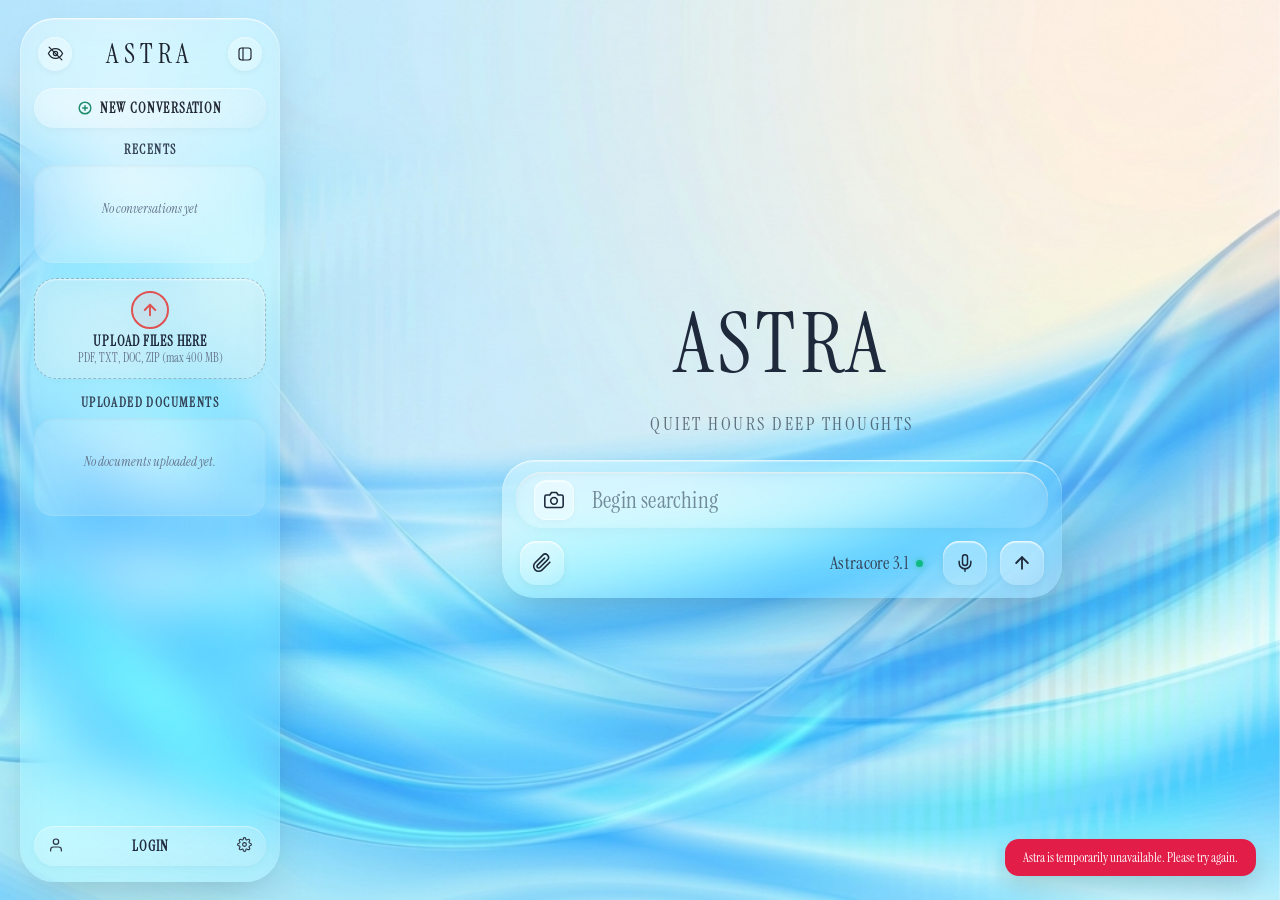
==== commit b84fde50: "Revert "Refactor UI design system and modernize typography, layout, and states" This reverts commit " ====
--- a/android/app/src/main/assets/www/index.html
+++ b/android/app/src/main/assets/www/index.html
@@ -6,16 +6,14 @@
     <meta name="mobile-web-app-capable" content="yes">
     <meta name="apple-mobile-web-app-capable" content="yes">
     <meta name="apple-mobile-web-app-status-bar-style" content="black-translucent">
-    <meta name="theme-color" content="#0f1117">
+    <meta name="theme-color" content="#111827">
     <title>Astra</title>
     <link rel="icon" type="image/svg+xml" href="static/favicon.svg">
     <link rel="alternate icon" type="image/png" href="static/favicon-32x32.png">
     <link rel="apple-touch-icon" href="static/favicon-192x192.png">
     <link rel="preconnect" href="https://fonts.googleapis.com">
     <link rel="preconnect" href="https://fonts.gstatic.com" crossorigin>
-    <link href="https://fonts.googleapis.com/css2?family=Instrument+Serif:ital@0;1&family=Inter:wght@300;400;500;600;700&display=swap" rel="stylesheet">
-    <link rel="stylesheet" type="text/css" href="https://unpkg.com/@phosphor-icons/web@2.1.1/src/regular/style.css">
-    <script src="https://unpkg.com/@phosphor-icons/web@2.1.1"></script>
+    <link href="https://fonts.googleapis.com/css2?family=Instrument+Serif:ital@0;1&family=Plus+Jakarta+Sans:wght@300;400;500;600;700;800&family=Inter:wght@300;400;500;600;700&display=swap" rel="stylesheet">
     <link rel="stylesheet" href="https://cdn.jsdelivr.net/npm/katex@0.16.11/dist/katex.min.css">
     <script defer src="https://cdn.jsdelivr.net/npm/katex@0.16.11/dist/katex.min.js"></script>
     <link rel="stylesheet" href="https://cdnjs.cloudflare.com/ajax/libs/highlight.js/11.9.0/styles/atom-one-dark.min.css">
@@ -24,88 +22,108 @@
     <script src="https://cdnjs.cloudflare.com/ajax/libs/three.js/r128/three.min.js"></script>
     <script src="https://cdn.jsdelivr.net/npm/three@0.128.0/examples/js/controls/OrbitControls.js"></script>
     <link rel="stylesheet" href="https://cdn.jsdelivr.net/npm/mermaid@10/dist/mermaid.min.js">
-    <link rel="stylesheet" href="static/style.css?v=3100">
+    <link rel="stylesheet" href="static/style.css?v=3062">
+
   </head>
   <body>
+    <!-- Fluid Silk Wave Background Wallpaper -->
+    <div class="astra-background" aria-hidden="true"></div>
+
     <!-- Main Workspace Application Shell -->
     <div id="appView" class="astra-shell">
       <!-- Mobile Backdrop Overlay -->
       <div id="sidebarBackdrop" class="sidebar-backdrop hidden" aria-hidden="true"></div>
 
-      <!-- Collapsed Sidebar Rail -->
+      <!-- Collapsed Sidebar Glass Rail (100% Matching Mockup) -->
       <nav id="sidebarRail" class="sidebar-rail hidden" aria-label="Collapsed sidebar">
         <div class="rail-top-group">
           <!-- Top Button: Expand Sidebar -->
           <button type="button" id="railExpandBtn" class="rail-icon-btn" title="Open Sidebar" aria-label="Open sidebar">
-            <i class="ph ph-sidebar-simple"></i>
+            <svg width="16" height="16" viewBox="0 0 24 24" fill="none" stroke="currentColor" stroke-width="2" stroke-linecap="round" stroke-linejoin="round">
+              <rect x="3" y="3" width="18" height="18" rx="4" ry="4"></rect>
+              <line x1="9" y1="3" x2="9" y2="21"></line>
+            </svg>
           </button>
 
           <!-- New Conversation Button in Collapsed Rail -->
           <button type="button" id="railNewChatBtn" class="rail-icon-btn" title="New Conversation" aria-label="New conversation">
-            <i class="ph ph-plus"></i>
+            <svg width="16" height="16" viewBox="0 0 24 24" fill="none" stroke="currentColor" stroke-width="2.2" stroke-linecap="round" stroke-linejoin="round">
+              <path d="M12 5v14M5 12h14"></path>
+            </svg>
           </button>
         </div>
 
         <!-- Bottom Button: User Account / Login Button -->
         <button type="button" id="railUserBtn" class="rail-icon-btn" title="Account / Login" aria-label="Account login">
-          <i class="ph ph-user"></i>
+          <svg width="16" height="16" viewBox="0 0 24 24" fill="none" stroke="currentColor" stroke-width="2" stroke-linecap="round" stroke-linejoin="round">
+            <path d="M20 21v-2a4 4 0 0 0-4-4H8a4 4 0 0 0-4 4v2"></path>
+            <circle cx="12" cy="7" r="4"></circle>
+          </svg>
         </button>
       </nav>
 
-      <!-- Sidebar -->
+      <!-- Glassmorphic Floating Left Sidebar Card -->
       <aside id="sidebar" class="sidebar-card">
-        <!-- Top Row: Disappearing chat button, Brand, Sidebar toggle -->
+        <!-- Top Row: Disappearing chat button (left), ASTRA (center), Sidebar toggle (right) -->
         <div class="sidebar-header">
           <button type="button" id="sidebarDisappearingBtn" class="icon-pill-btn disappearing-chat-btn" title="Toggle Disappearing / Temporary Chat" aria-label="Toggle disappearing chat">
-            <i class="ph ph-eye-slash"></i>
+            <svg width="17" height="17" viewBox="0 0 24 24" fill="none" stroke="currentColor" stroke-width="1.8" stroke-linecap="round" stroke-linejoin="round">
+              <path d="M2 12s3.5-7 10-7 10 7 10 7-3.5 7-10 7-10-7-10-7z"></path>
+              <circle cx="12" cy="12" r="3"></circle>
+              <line x1="3" y1="3" x2="21" y2="21"></line>
+            </svg>
           </button>
 
-          <span class="sidebar-brand-title">Astra</span>
+          <span class="sidebar-brand-title">ASTRA</span>
 
           <button type="button" id="closeSidebar" class="icon-pill-btn" title="Toggle Sidebar" aria-label="Toggle sidebar">
-            <i class="ph ph-sidebar-simple"></i>
+            <svg width="16" height="16" viewBox="0 0 24 24" fill="none" stroke="currentColor" stroke-width="1.8" stroke-linecap="round" stroke-linejoin="round">
+              <rect x="3" y="3" width="18" height="18" rx="4" ry="4"></rect>
+              <line x1="9" y1="3" x2="9" y2="21"></line>
+            </svg>
           </button>
         </div>
 
-        <!-- New Conversation Button -->
+        <!-- New Conversation Pill Button -->
         <button type="button" id="newChat" class="new-conv-pill">
-          <span class="icon-wrap">
-            <i class="ph ph-plus"></i>
+          <span class="green-plus-circle">
+            <svg width="14" height="14" viewBox="0 0 24 24" fill="none" stroke="#228b6d" stroke-width="2.5" stroke-linecap="round" stroke-linejoin="round">
+              <circle cx="12" cy="12" r="10"></circle>
+              <line x1="12" y1="8" x2="12" y2="16"></line>
+              <line x1="8" y1="12" x2="16" y2="12"></line>
+            </svg>
           </span>
-          <span class="new-conv-text">New conversation</span>
+          <span class="new-conv-text">NEW CONVERSATION</span>
         </button>
 
         <!-- Recents Section -->
         <div class="sidebar-section">
-          <div class="section-title">Conversations</div>
+          <div class="section-title">RECENTS</div>
           <div id="conversationList" class="recents-card-box">
-            <div class="empty-state">
-              <h4 class="empty-state-heading">No conversations</h4>
-              <p class="empty-state-desc">Your chat history will appear here once you begin a conversation.</p>
-              <button type="button" class="empty-state-btn" id="emptyConvNewChatBtn">Start conversation</button>
-            </div>
-          </div>
-        </div>
-
-        <!-- Upload Files Box -->
+            <!-- Dynamic conversations rendered by JS -->
+            <p class="muted-box-msg">No conversations yet</p>
+          </div>
+        </div>
+
+        <!-- Upload Files Box (Dashed Outline) -->
         <label id="uploadDrop" class="upload-dashed-card">
           <input id="fileInput" type="file" multiple accept=".pdf,.txt,.md,.csv,.json,.py,.html,.docx,.zip" style="display: none;">
-          <div class="upload-icon-box">
-            <i class="ph ph-upload-simple"></i>
-          </div>
-          <span class="upload-main-text">Upload files</span>
+          <div class="upload-red-circle">
+            <svg width="18" height="18" viewBox="0 0 24 24" fill="none" stroke="#e05252" stroke-width="2.6" stroke-linecap="round" stroke-linejoin="round">
+              <line x1="12" y1="19" x2="12" y2="5"></line>
+              <polyline points="5 12 12 5 19 12"></polyline>
+            </svg>
+          </div>
+          <span class="upload-main-text">UPLOAD FILES HERE</span>
           <span class="upload-sub-text">PDF, TXT, DOC, ZIP (max 400 MB)</span>
         </label>
 
         <!-- Uploaded Documents Section -->
         <div class="sidebar-section">
-          <div class="section-title">Uploaded documents</div>
+          <div class="section-title">UPLOADED DOCUMENTS</div>
           <div id="documentList" class="docs-card-box">
-            <div class="empty-state">
-              <h4 class="empty-state-heading">No documents</h4>
-              <p class="empty-state-desc">Upload documents to query your knowledge base.</p>
-              <button type="button" class="empty-state-btn" id="emptyDocUploadBtn">Upload document</button>
-            </div>
+            <!-- Dynamic documents rendered by JS -->
+            <p class="muted-box-msg">No documents uploaded yet.</p>
           </div>
         </div>
 
@@ -116,13 +134,20 @@
 
         <!-- Bottom Actions: User Bar -->
         <div class="sidebar-bottom-actions">
+          <!-- Login / Account Pill Bar -->
           <button type="button" id="userAuthBtn" class="user-profile-pill" title="User Account / Settings">
             <span class="user-profile-left">
-              <i class="ph ph-user"></i>
+              <svg width="16" height="16" viewBox="0 0 24 24" fill="none" stroke="currentColor" stroke-width="1.8" stroke-linecap="round" stroke-linejoin="round">
+                <path d="M20 21v-2a4 4 0 0 0-4-4H8a4 4 0 0 0-4 4v2"></path>
+                <circle cx="12" cy="7" r="4"></circle>
+              </svg>
             </span>
-            <span id="userAccountLabel" class="user-profile-name">Login</span>
+            <span id="userAccountLabel" class="user-profile-name">LOGIN</span>
             <span class="user-profile-right">
-              <i class="ph ph-gear"></i>
+              <svg width="15" height="15" viewBox="0 0 24 24" fill="none" stroke="currentColor" stroke-width="1.8" stroke-linecap="round" stroke-linejoin="round">
+                <circle cx="12" cy="12" r="3"></circle>
+                <path d="M19.4 15a1.65 1.65 0 0 0 .33 1.82l.06.06a2 2 0 0 1 0 2.83 2 2 0 0 1-2.83 0l-.06-.06a1.65 1.65 0 0 0-1.82-.33 1.65 1.65 0 0 0-1 1.51V21a2 2 0 0 1-2 2 2 2 0 0 1-2-2v-.09A1.65 1.65 0 0 0 9 19.4a1.65 1.65 0 0 0-1.82.33l-.06.06a2 2 0 0 1-2.83 0 2 2 0 0 1 0-2.83l.06-.06a1.65 1.65 0 0 0 .33-1.82 1.65 1.65 0 0 0-1.51-1H3a2 2 0 0 1-2-2 2 2 0 0 1 2-2h.09A1.65 1.65 0 0 0 4.6 9a1.65 1.65 0 0 0-.33-1.82l-.06-.06a2 2 0 0 1 0-2.83 2 2 0 0 1 2.83 0l.06.06a1.65 1.65 0 0 0 1.82.33H9a1.65 1.65 0 0 0 1-1.51V3a2 2 0 0 1 2-2 2 2 0 0 1 2 2v.09a1.65 1.65 0 0 0 1 1.51 1.65 1.65 0 0 0 1.82-.33l.06-.06a2 2 0 0 1 2.83 0 2 2 0 0 1 0 2.83l-.06.06a1.65 1.65 0 0 0-.33 1.82V9a1.65 1.65 0 0 0 1.51 1H21a2 2 0 0 1 2 2 2 2 0 0 1-2 2h-.09a1.65 1.65 0 0 0-1.51 1z"></path>
+              </svg>
             </span>
           </button>
         </div>
@@ -130,20 +155,29 @@
 
       <!-- Main Central Workspace -->
       <main class="astra-main">
-        <!-- Mobile Top App Header -->
+        <!-- Mobile Top Glass App Header -->
         <header class="mobile-nav-bar" id="mobileNavBar" aria-label="Mobile Navigation">
           <button type="button" id="mobileMenuToggleBtn" class="mobile-nav-icon-btn" title="Open Sidebar / Menu" aria-label="Open menu">
-            <i class="ph ph-list"></i>
+            <svg width="20" height="20" viewBox="0 0 24 24" fill="none" stroke="currentColor" stroke-width="2" stroke-linecap="round" stroke-linejoin="round">
+              <line x1="3" y1="12" x2="21" y2="12"></line>
+              <line x1="3" y1="6" x2="21" y2="6"></line>
+              <line x1="3" y1="18" x2="21" y2="18"></line>
+            </svg>
           </button>
           <div class="mobile-nav-center">
-            <span class="mobile-nav-brand">Astra</span>
+            <span class="mobile-nav-brand">ASTRA</span>
           </div>
           <div class="mobile-nav-right">
             <button type="button" id="mobileNewChatBtn" class="mobile-nav-icon-btn" title="New Conversation" aria-label="New conversation">
-              <i class="ph ph-plus"></i>
+              <svg width="18" height="18" viewBox="0 0 24 24" fill="none" stroke="currentColor" stroke-width="2" stroke-linecap="round" stroke-linejoin="round">
+                <path d="M12 5v14M5 12h14"/>
+              </svg>
             </button>
             <button type="button" id="mobileUserAuthBtn" class="mobile-nav-icon-btn mobile-user-btn" title="Login / Account" aria-label="Login or user profile">
-              <i class="ph ph-user"></i>
+              <svg width="18" height="18" viewBox="0 0 24 24" fill="none" stroke="currentColor" stroke-width="2" stroke-linecap="round" stroke-linejoin="round">
+                <path d="M20 21v-2a4 4 0 0 0-4-4H8a4 4 0 0 0-4 4v2"></path>
+                <circle cx="12" cy="7" r="4"></circle>
+              </svg>
             </button>
           </div>
         </header>
@@ -153,9 +187,9 @@
             <span class="dot"></span>
             <span id="statusText" style="display:none;">Ready</span>
           </div>
-          <div id="tokenBadge" class="token-quota-badge" title="Daily messages remaining">
-            <span class="token-badge-icon"><i class="ph ph-lightning"></i></span>
-            <span id="tokenBadgeText">Messages: Loading...</span>
+          <div id="tokenBadge" class="token-quota-badge" title="Daily tokens remaining">
+            <span class="token-badge-icon">⚡</span>
+            <span id="tokenBadgeText">Tokens: Loading...</span>
           </div>
         </div>
 
@@ -163,71 +197,68 @@
         <div id="centerStage" class="astra-center-stage welcome-mode">
           <div id="welcome" class="welcome-greeting-container">
             <div class="welcome-hero">
-              <h1 class="welcome-brand-title">Astra</h1>
-              <p id="welcomeShuffledTagline" class="welcome-hero-tagline">Intelligent enterprise retrieval-augmented generation and reasoning.</p>
-              
-              <!-- Product Screenshot Placeholder (Rule 4) -->
-              <div class="screenshot-placeholder" role="img" aria-label="Product Screenshot Placeholder">
-                <div class="screenshot-placeholder-content">
-                  <i class="ph ph-image screenshot-placeholder-icon"></i>
-                  <span class="screenshot-placeholder-title">Product Screenshot: Astra Workspace &amp; Grounded RAG</span>
-                  <span class="screenshot-placeholder-sub">16:9 Aspect Ratio Placeholder</span>
-                </div>
-              </div>
+              <h1 class="welcome-brand-title">ASTRA</h1>
+              <div id="welcomeShuffledTagline" class="welcome-hero-tagline">LETS DIVE IN !</div>
             </div>
           </div>
 
           <!-- Messages Stream (when active conversations happen) -->
           <section id="messages" class="messages-stream" aria-live="polite"></section>
 
-          <!-- Daily Message Limit Main Page Alert Card -->
+          <!-- Out of Tokens Main Page Alert Card -->
           <div id="outOfTokensBanner" class="out-of-tokens-card hidden" role="alert">
             <div class="out-of-tokens-content">
-              <div class="out-of-tokens-badge-icon"><i class="ph ph-lightning"></i></div>
+              <div class="out-of-tokens-badge-icon">⚡</div>
               <div class="out-of-tokens-details">
-                <strong id="outOfTokensTitle" class="out-of-tokens-title">Daily message limit reached</strong>
-                <p id="outOfTokensMsg" class="out-of-tokens-msg">You have used all allocated messages for today.</p>
-              </div>
-              <button type="button" id="outOfTokensActionBtn" class="out-of-tokens-btn hidden">Log in for 20 messages</button>
-            </div>
-          </div>
-
-          <!-- Composer Card -->
+                <strong id="outOfTokensTitle" class="out-of-tokens-title">Out of Tokens</strong>
+                <p id="outOfTokensMsg" class="out-of-tokens-msg">You have used all your tokens for today.</p>
+              </div>
+              <button type="button" id="outOfTokensActionBtn" class="out-of-tokens-btn hidden">Log In for 20 Tokens</button>
+            </div>
+          </div>
+
+          <!-- Floating Composer Card (100% Matching Mockup) -->
           <form id="chatForm" class="composer-outer-form">
             <div class="composer-floating-card">
-              <!-- Active Document Tag Chip -->
+              <!-- Active Document Tag Chip (small on top of textbox) -->
               <div id="activeDocTag" class="active-doc-tag hidden">
                 <span class="active-doc-icon">
-                  <i class="ph ph-file-text"></i>
+                  <svg width="12" height="12" viewBox="0 0 24 24" fill="none" stroke="currentColor" stroke-width="2.2" stroke-linecap="round" stroke-linejoin="round">
+                    <path d="M14 2H6a2 2 0 0 0-2 2v16a2 2 0 0 0 2 2h12a2 2 0 0 0 2-2V8z"></path>
+                    <polyline points="14 2 14 8 20 8"></polyline>
+                  </svg>
                 </span>
                 <span id="activeDocName" class="active-doc-text">Document</span>
-                <button type="button" id="removeActiveDocBtn" class="remove-doc-tag-btn" title="Remove document focus" aria-label="Remove document focus">
-                  <i class="ph ph-x"></i>
-                </button>
+                <button type="button" id="removeActiveDocBtn" class="remove-doc-tag-btn" title="Remove document focus" aria-label="Remove document focus">✕</button>
               </div>
 
               <!-- Attached Image Preview Chip in Composer -->
               <div id="composerImagePreview" class="composer-img-chip hidden">
                 <img id="composerImageThumb" src="" alt="Thumbnail" class="composer-img-thumb" />
                 <span id="composerImageLabel" class="composer-img-label">Photo</span>
-                <button type="button" id="removeImageBtn" class="remove-img-chip-btn" title="Remove photo" aria-label="Remove photo">
-                  <i class="ph ph-x"></i>
-                </button>
-              </div>
-
-              <!-- Input Area -->
+                <button type="button" id="removeImageBtn" class="remove-img-chip-btn" title="Remove photo" aria-label="Remove photo">✕</button>
+              </div>
+
+              <!-- Recessed Capsule Input Area matching screenshot (Type here) -->
               <div class="composer-recessed-pill">
                 <!-- Paperclip Button inside/integrated -->
                 <div class="composer-attach-wrapper">
                   <button type="button" id="composerAttachBtn" class="capsule-squircle-btn" title="Upload Document / File" aria-label="Upload document or file">
-                    <i class="ph ph-paperclip"></i>
+                    <svg width="20" height="20" viewBox="0 0 24 24" fill="none" stroke="currentColor" stroke-width="1.9" stroke-linecap="round" stroke-linejoin="round">
+                      <path d="M21.44 11.05l-9.19 9.19a6 6 0 0 1-8.49-8.49l9.19-9.19a4 4 0 0 1 5.66 5.66l-9.2 9.19a2 2 0 0 1-2.83-2.83l8.49-8.48"></path>
+                    </svg>
                   </button>
 
                   <!-- Attachment Dropdown Menu -->
                   <div id="attachDropdown" class="attach-dropdown hidden" role="menu">
                     <button type="button" id="actionUploadDoc" class="attach-menu-item">
                       <span class="attach-menu-icon doc-icon-bg">
-                        <i class="ph ph-file-text"></i>
+                        <svg width="18" height="18" viewBox="0 0 24 24" fill="none" stroke="#2563eb" stroke-width="2" stroke-linecap="round" stroke-linejoin="round">
+                          <path d="M14 2H6a2 2 0 0 0-2 2v16a2 2 0 0 0 2 2h12a2 2 0 0 0 2-2V8z"></path>
+                          <polyline points="14 2 14 8 20 8"></polyline>
+                          <line x1="12" y1="18" x2="12" y2="12"></line>
+                          <line x1="9" y1="15" x2="15" y2="15"></line>
+                        </svg>
                       </span>
                       <div class="attach-menu-info">
                         <strong>Upload Document</strong>
@@ -235,8 +266,11 @@
                       </div>
                     </button>
                     <button type="button" id="actionCamera" class="attach-menu-item">
-                      <span class="attach-menu-icon">
-                        <i class="ph ph-camera"></i>
+                      <span class="attach-menu-icon" style="background: rgba(16, 185, 129, 0.15);">
+                        <svg width="18" height="18" viewBox="0 0 24 24" fill="none" stroke="#10b981" stroke-width="2" stroke-linecap="round" stroke-linejoin="round">
+                          <path d="M23 19a2 2 0 0 1-2 2H3a2 2 0 0 1-2-2V8a2 2 0 0 1 2-2h4l2-3h6l2 3h4a2 2 0 0 1 2 2z"></path>
+                          <circle cx="12" cy="13" r="4"></circle>
+                        </svg>
                       </span>
                       <div class="attach-menu-info">
                         <strong>Take Photograph</strong>
@@ -245,7 +279,11 @@
                     </button>
                     <button type="button" id="actionVoiceSearch" class="attach-menu-item">
                       <span class="attach-menu-icon voice-icon-bg">
-                        <i class="ph ph-microphone"></i>
+                        <svg width="18" height="18" viewBox="0 0 24 24" fill="none" stroke="#e05252" stroke-width="2" stroke-linecap="round" stroke-linejoin="round">
+                          <path d="M12 2a3 3 0 0 0-3 3v7a3 3 0 0 0 6 0V5a3 3 0 0 0-3-3z"></path>
+                          <path d="M19 10v2a7 7 0 0 1-14 0v-2"></path>
+                          <line x1="12" y1="19" x2="12" y2="22"></line>
+                        </svg>
                       </span>
                       <div class="attach-menu-info">
                         <strong>Voice Dictation</strong>
@@ -257,7 +295,10 @@
 
                 <!-- Camera Button directly in capsule -->
                 <button type="button" id="composerCameraBtn" class="capsule-squircle-btn camera-btn" title="Open Camera / Photograph" aria-label="Open Camera or Photograph">
-                  <i class="ph ph-camera"></i>
+                  <svg width="20" height="20" viewBox="0 0 24 24" fill="none" stroke="currentColor" stroke-width="1.9" stroke-linecap="round" stroke-linejoin="round">
+                    <path d="M23 19a2 2 0 0 1-2 2H3a2 2 0 0 1-2-2V8a2 2 0 0 1 2-2h4l2-3h6l2 3h4a2 2 0 0 1 2 2z"></path>
+                    <circle cx="12" cy="13" r="4"></circle>
+                  </svg>
                 </button>
 
                 <textarea id="message" rows="1" maxlength="10000" placeholder="Type here" autocomplete="off"></textarea>
@@ -279,36 +320,48 @@
                     <span class="wave-bar"></span>
                   </div>
                   <button type="button" id="composerMicBtn" class="capsule-mic-btn" title="Voice Search" aria-label="Voice search">
-                    <i class="ph ph-microphone"></i>
+                    <svg width="22" height="22" viewBox="0 0 24 24" fill="none" stroke="currentColor" stroke-width="1.8" stroke-linecap="round" stroke-linejoin="round">
+                      <path d="M12 2a3 3 0 0 0-3 3v7a3 3 0 0 0 6 0V5a3 3 0 0 0-3-3z"></path>
+                      <path d="M19 10v2a7 7 0 0 1-14 0v-2"></path>
+                      <line x1="12" y1="19" x2="12" y2="22"></line>
+                    </svg>
                   </button>
                 </div>
 
-                <!-- Upward Arrow Send Button -->
+                <!-- Upward Arrow Send Button (Squircle) -->
                 <button type="submit" id="sendButton" class="capsule-squircle-btn send-btn" aria-label="Send query" title="Send query">
-                  <i class="ph ph-arrow-up"></i>
+                  <svg width="20" height="20" viewBox="0 0 24 24" fill="none" stroke="currentColor" stroke-width="2.2" stroke-linecap="round" stroke-linejoin="round">
+                    <line x1="12" y1="19" x2="12" y2="5"></line>
+                    <polyline points="5 12 12 5 19 12"></polyline>
+                  </svg>
                 </button>
               </div>
 
-              <!-- Bottom Bar -->
+              <!-- Bottom Bar:
+                   On homescreen (welcome-mode): Left has Paperclip; Right has Astracore 3.1 + Mic + Send button
+                   On ongoing chat (chat-active): Left has Disclaimer text; Right has Astracore 3.1 toggle
+              -->
               <div class="composer-sub-row">
-                <!-- Homescreen Left Group -->
+                <!-- Homescreen Left Group: Paperclip Squircle -->
                 <div class="composer-home-left-controls">
                   <div class="composer-attach-wrapper">
                     <button type="button" id="composerHomeAttachBtn" class="capsule-squircle-btn" title="Upload Document / File" aria-label="Upload document or file">
-                      <i class="ph ph-paperclip"></i>
+                      <svg width="20" height="20" viewBox="0 0 24 24" fill="none" stroke="currentColor" stroke-width="1.9" stroke-linecap="round" stroke-linejoin="round">
+                        <path d="M21.44 11.05l-9.19 9.19a6 6 0 0 1-8.49-8.49l9.19-9.19a4 4 0 0 1 5.66 5.66l-9.2 9.19a2 2 0 0 1-2.83-2.83l8.49-8.48"></path>
+                      </svg>
                     </button>
                   </div>
                 </div>
 
                 <!-- Chat-Active Disclaimer Text -->
-                <span class="composer-sub-disclaimer">Astra can make mistakes. Please verify responses with source documents.</span>
+                <span class="composer-sub-disclaimer">Astra is AI and can make mistakes. Please double-check responses.</span>
 
                 <!-- Homescreen & Chat Right Group: Astracore 3.1 + Microphone + Send Button -->
                 <div class="composer-home-right-controls">
                   <div class="engine-toggle-wrapper">
-                    <!-- Popover Menu -->
+                    <!-- Floating Glass Popover Menu matching mockup exactly -->
                     <div id="modelEnginePopover" class="model-engine-popover hidden" role="menu" aria-label="Model and Mode Options">
-                      <!-- Row 1: Temporary Chat + Toggle Switch -->
+                      <!-- Row 1: Temporary Chat + iOS Switch -->
                       <div class="popover-row popover-toggle-row">
                         <span class="popover-row-label">Temporary chat</span>
                         <label class="ios-switch" title="Toggle Temporary ephemeral chat">
@@ -317,42 +370,43 @@
                         </label>
                       </div>
 
-                      <!-- Row 2: Astracore 3.1 -->
+                      <!-- Row 2: Astracore 3.1 with blue checkmark -->
                       <div class="popover-row popover-option-row active" id="popoverModelAstracore" role="menuitem">
                         <span class="popover-row-label">Astracore 3.1</span>
-                        <span class="popover-check-icon" id="popoverAstracoreCheck"><i class="ph ph-check"></i></span>
+                        <span class="popover-check-icon" id="popoverAstracoreCheck">✓</span>
                       </div>
 
                       <!-- Row 3: Astracore O (Coming Soon) -->
                       <div class="popover-row popover-option-row coming-soon-row" id="popoverModelAstracoreO" role="menuitem" style="opacity: 0.75; cursor: default;">
                         <span class="popover-row-label">Astracore O</span>
-                        <span class="coming-soon-badge">Coming soon</span>
-                      </div>
-
+                        <span class="coming-soon-badge" style="font-family: 'Instrument Serif', Georgia, serif; font-size: 13px; font-weight: 600; color: #64748b; background: rgba(0, 0, 0, 0.06); padding: 2px 8px; border-radius: 12px; letter-spacing: 0.5px;">COMING SOON</span>
+                      </div>
+
+                      <!-- Divider line -->
                       <hr class="popover-divider">
 
-                      <!-- Row 4: Quick (Simple mode) -->
+                      <!-- Row 3: Quick (Simple mode) -->
                       <div class="popover-row popover-option-row active" id="popoverModeQuick" role="menuitem">
                         <span class="popover-row-label">Quick</span>
-                        <span class="popover-check-icon" id="popoverQuickCheck"><i class="ph ph-check"></i></span>
-                      </div>
-
-                      <!-- Row 5: Extended (Detailed mode) -->
+                        <span class="popover-check-icon" id="popoverQuickCheck">✓</span>
+                      </div>
+
+                      <!-- Row 4: Extended (Detailed mode) -->
                       <div class="popover-row popover-option-row" id="popoverModeExtended" role="menuitem">
                         <span class="popover-row-label">Extended</span>
-                        <span class="popover-check-icon hidden" id="popoverExtendedCheck"><i class="ph ph-check"></i></span>
-                      </div>
-
-                      <!-- Row 6: Code -->
+                        <span class="popover-check-icon hidden" id="popoverExtendedCheck">✓</span>
+                      </div>
+
+                      <!-- Row 5: Code -->
                       <div class="popover-row popover-option-row" id="popoverModeCode" role="menuitem">
                         <span class="popover-row-label">Code</span>
-                        <span class="popover-check-icon hidden" id="popoverCodeCheck"><i class="ph ph-check"></i></span>
+                        <span class="popover-check-icon hidden" id="popoverCodeCheck">✓</span>
                       </div>
                     </div>
 
-                    <button type="button" id="engineToggleBtn" class="model-spec-toggle-btn" title="Model & Chat Mode Options" aria-haspopup="true" aria-expanded="false">
+                    <button type="button" id="engineToggleBtn" class="model-spec-toggle-btn" title="Model & Chat Mode Options (Live Web Active)" aria-haspopup="true" aria-expanded="false">
                       <span id="engineLabel" class="model-spec-label">Astracore 3.1</span>
-                      <span id="liveWebIndicator" class="live-web-dot" title="Live Internet Active"></span>
+                      <span id="liveWebIndicator" class="live-web-dot" title="Live Internet & Real-Time Intelligence Active"></span>
                     </button>
                   </div>
 
@@ -373,13 +427,20 @@
                       <span class="wave-bar"></span>
                     </div>
                     <button type="button" id="composerHomeMicBtn" class="capsule-mic-btn composer-home-mic-btn" title="Voice Dictation" aria-label="Voice dictation">
-                      <i class="ph ph-microphone"></i>
+                      <svg width="20" height="20" viewBox="0 0 24 24" fill="none" stroke="currentColor" stroke-width="1.8" stroke-linecap="round" stroke-linejoin="round">
+                        <path d="M12 2a3 3 0 0 0-3 3v7a3 3 0 0 0 6 0V5a3 3 0 0 0-3-3z"></path>
+                        <path d="M19 10v2a7 7 0 0 1-14 0v-2"></path>
+                        <line x1="12" y1="19" x2="12" y2="22"></line>
+                      </svg>
                     </button>
                   </div>
 
-                  <!-- Homescreen Send Button -->
+                  <!-- Homescreen Send Button (Squircle) -->
                   <button type="button" id="composerHomeSendBtn" class="capsule-squircle-btn send-btn composer-home-send-btn" aria-label="Send query" title="Send query">
-                    <i class="ph ph-arrow-up"></i>
+                    <svg width="20" height="20" viewBox="0 0 24 24" fill="none" stroke="currentColor" stroke-width="2.2" stroke-linecap="round" stroke-linejoin="round">
+                      <line x1="12" y1="19" x2="12" y2="5"></line>
+                      <polyline points="5 12 12 5 19 12"></polyline>
+                    </svg>
                   </button>
                 </div>
               </div>
@@ -389,17 +450,17 @@
       </main>
     </div>
 
-    <!-- User Sign In / Register Modal -->
+    <!-- User Sign In / Register Modal with 2-digit Math Calculation & Optional Sync -->
     <div id="authModal" class="modal hidden" role="dialog" aria-modal="true" aria-label="Sign In">
       <div class="glass-modal-card">
         <div class="modal-header">
           <div>
-            <span class="modal-brand-title">Astra</span>
-            <p class="modal-eyebrow" id="authEyebrow">Secure workspace</p>
+            <span class="modal-brand-title">ASTRA</span>
+            <p class="modal-eyebrow" id="authEyebrow">SECURE WORKSPACE</p>
             <h2 id="authHeading" class="modal-h2">Account Login</h2>
-            <p id="authSubtitle" class="modal-desc">Sign in to sync your conversations across devices, or continue as guest.</p>
-          </div>
-          <button id="closeAuthModal" class="close-icon-btn" title="Close"><i class="ph ph-x"></i></button>
+            <p id="authSubtitle" style="font-size: 13.5px; color: #94a3b8; margin-top: 4px; line-height: 1.4;">Sign in to sync your conversations across devices, or continue as guest.</p>
+          </div>
+          <button id="closeAuthModal" class="close-icon-btn" title="Close">✕</button>
         </div>
 
         <div class="modal-tabs">
@@ -407,7 +468,7 @@
           <button class="modal-tab" data-mode="signup">Register</button>
         </div>
 
-        <!-- Login Form -->
+        <!-- Login Form with Password + 2-digit Math Challenge -->
         <form id="loginForm" class="auth-modal-form" autocomplete="off">
           <label>Phone Number, Email, or Username
             <input id="loginIdentifier" type="text" required autocomplete="off" placeholder="Phone number, email, or username">
@@ -416,7 +477,7 @@
           <label>Password
             <div class="password-input-wrapper">
               <input id="loginPassword" type="password" required autocomplete="new-password" placeholder="Enter your password">
-              <button type="button" class="pwd-toggle-btn" id="toggleLoginPasswordBtn" title="Show/Hide Password" aria-label="Toggle password visibility"><i class="ph ph-eye"></i></button>
+              <button type="button" class="pwd-toggle-btn" id="toggleLoginPasswordBtn" title="Show/Hide Password" aria-label="Toggle password visibility">👁️</button>
             </div>
           </label>
           <div class="auth-extra-row">
@@ -425,22 +486,22 @@
           
           <div class="math-challenge-box">
             <div class="math-challenge-header">
-              <span class="math-title">Verification calculation</span>
-              <button type="button" id="loginRefreshChallengeBtn" class="refresh-math-btn" title="Get new calculation" aria-label="Refresh calculation"><i class="ph ph-arrows-clockwise"></i></button>
+              <span class="math-title">🧮 CALCULATION VERIFICATION</span>
+              <button type="button" id="loginRefreshChallengeBtn" class="refresh-math-btn" title="Get new calculation">🔄</button>
             </div>
             <div id="loginMathQuestion" class="math-question-text">
-              Loading problem...
+              Loading math problem…
             </div>
             <label style="margin-top: 8px; margin-bottom: 0;">Your Answer
               <input id="loginMathAnswer" type="number" required autocomplete="off" placeholder="Calculate and enter the result">
             </label>
-            <p class="math-hint">Calculate the result of the two numbers to verify and login.</p>
-          </div>
-
-          <button type="submit" class="modal-primary-btn" id="loginSubmitBtn">Verify &amp; Login</button>
+            <p class="math-hint">Calculate between the two numbers to verify and login.</p>
+          </div>
+
+          <button type="submit" class="modal-primary-btn" id="loginSubmitBtn">Verify & Login</button>
         </form>
 
-        <!-- Register Form -->
+        <!-- Register Form with 2-digit Math Challenge & Legal Consent -->
         <form id="signupForm" class="auth-modal-form hidden" autocomplete="off">
           <label>Username
             <input id="signupUsername" type="text" required autocomplete="off" placeholder="Choose a username">
@@ -452,32 +513,32 @@
             <input id="signupPhone" type="tel" autocomplete="off" placeholder="Enter 10-digit mobile or phone number">
           </label>
           <label>Password
-            <input id="signupPassword" type="password" minlength="8" required autocomplete="new-password" placeholder="At least 8 chars with letters &amp; numbers">
+            <input id="signupPassword" type="password" minlength="8" required autocomplete="new-password" placeholder="At least 8 chars with letters & numbers">
           </label>
 
           <div class="math-challenge-box">
             <div class="math-challenge-header">
-              <span class="math-title">Verification calculation</span>
-              <button type="button" id="signupRefreshChallengeBtn" class="refresh-math-btn" title="Get new calculation" aria-label="Refresh calculation"><i class="ph ph-arrows-clockwise"></i></button>
+              <span class="math-title">🧮 CALCULATION VERIFICATION</span>
+              <button type="button" id="signupRefreshChallengeBtn" class="refresh-math-btn" title="Get new calculation">🔄</button>
             </div>
             <div id="signupMathQuestion" class="math-question-text">
-              Loading problem...
+              Loading math problem…
             </div>
             <label style="margin-top: 8px; margin-bottom: 0;">Your Answer
               <input id="signupMathAnswer" type="number" required placeholder="Calculate and enter the result">
             </label>
-            <p class="math-hint">Calculate the result of the two numbers to verify and register.</p>
-          </div>
-
-          <!-- Legal Consent Checkbox -->
-          <div class="legal-consent-box">
-            <input type="checkbox" id="signupTermsConsent">
-            <label for="signupTermsConsent">
-              I agree to the <a href="/terms" target="_blank">Terms &amp; Conditions</a> and <a href="/privacy" target="_blank">Privacy Policy</a>.
+            <p class="math-hint">Calculate between the two numbers to verify and register.</p>
+          </div>
+
+          <!-- Legal Consent Checkbox (Unchecked by default) -->
+          <div class="legal-consent-box" style="margin: 14px 0 16px; display: flex; align-items: flex-start; gap: 10px; text-align: left; padding: 10px 12px; background: rgba(0,0,0,0.15); border-radius: 12px; border: 1px solid rgba(255,255,255,0.1);">
+            <input type="checkbox" id="signupTermsConsent" style="margin-top: 2px; width: 16px; height: 16px; cursor: pointer; accent-color: #f472b6;">
+            <label for="signupTermsConsent" style="font-size: 13px; color: #cbd5e1; cursor: pointer; line-height: 1.4; margin: 0; font-weight: normal;">
+              I agree to the <a href="/terms" target="_blank" style="color: #f472b6; text-decoration: underline; font-weight: 600;">Terms & Conditions</a> and <a href="/privacy" target="_blank" style="color: #f472b6; text-decoration: underline; font-weight: 600;">Privacy Policy</a>.
             </label>
           </div>
 
-          <button type="submit" class="modal-primary-btn" id="signupSubmitBtn">Verify &amp; Create Account</button>
+          <button type="submit" class="modal-primary-btn" id="signupSubmitBtn">Verify & Create Account</button>
         </form>
 
         <div id="authLogoutSection" class="hidden">
@@ -492,14 +553,14 @@
       <div class="glass-modal-card">
         <div class="modal-header">
           <div>
-            <span class="modal-brand-title">Astra</span>
-            <p class="modal-eyebrow">Account recovery</p>
+            <span class="modal-brand-title">ASTRA</span>
+            <p class="modal-eyebrow">ACCOUNT RECOVERY</p>
             <h2 class="modal-h2" id="forgotHeading">Reset Password</h2>
           </div>
-          <button id="closeForgotModal" class="close-icon-btn" type="button"><i class="ph ph-x"></i></button>
-        </div>
-
-        <!-- Step 1: Verification -->
+          <button id="closeForgotModal" class="close-icon-btn" type="button">✕</button>
+        </div>
+
+        <!-- Step 1: Verification & Request Reset Token -->
         <form id="forgotPasswordForm" class="auth-modal-form">
           <p class="auth-sub-desc">Enter your account identifier and solve the calculation to verify identity.</p>
           <label>Phone Number, Email, or Username
@@ -508,26 +569,26 @@
 
           <div class="math-challenge-box">
             <div class="math-challenge-header">
-              <span class="math-title">Verification calculation</span>
-              <button type="button" id="forgotRefreshChallengeBtn" class="refresh-math-btn" title="Get new calculation" aria-label="Refresh calculation"><i class="ph ph-arrows-clockwise"></i></button>
-            </div>
-            <div id="forgotMathQuestion" class="math-question-text">Loading problem...</div>
+              <span class="math-title">🧮 CALCULATION VERIFICATION</span>
+              <button type="button" id="forgotRefreshChallengeBtn" class="refresh-math-btn" title="Get new calculation">🔄</button>
+            </div>
+            <div id="forgotMathQuestion" class="math-question-text">Loading math problem…</div>
             <label style="margin-top: 8px; margin-bottom: 0;">Your Answer
               <input id="forgotMathAnswer" type="number" required placeholder="Calculate and enter the result">
             </label>
-            <p class="math-hint">Calculate the result of the two numbers to verify ownership.</p>
-          </div>
-
-          <button type="submit" class="modal-primary-btn" id="forgotSubmitBtn">Verify &amp; Proceed</button>
+            <p class="math-hint">Calculate between the two numbers to verify ownership.</p>
+          </div>
+
+          <button type="submit" class="modal-primary-btn" id="forgotSubmitBtn">Verify & Proceed</button>
           <button type="button" id="backToLoginFromForgotBtn" class="modal-secondary-btn" style="margin-top: 8px;">Back to Login</button>
         </form>
 
         <!-- Step 2: Enter New Password -->
         <form id="resetPasswordForm" class="auth-modal-form hidden">
-          <p class="auth-sub-desc">Identity verified. Enter your new password below.</p>
+          <p class="auth-sub-desc">Identity verified! Enter your new password below.</p>
           <input id="resetTokenHidden" type="hidden">
           <label>New Password
-            <input id="newPasswordInput" type="password" required minlength="8" placeholder="At least 8 chars with letter &amp; number">
+            <input id="newPasswordInput" type="password" required minlength="8" placeholder="At least 8 chars with letter & number">
           </label>
           <label>Confirm New Password
             <input id="confirmPasswordInput" type="password" required minlength="8" placeholder="Re-enter new password">
@@ -538,55 +599,75 @@
       </div>
     </div>
 
-    <!-- Settings & Appearance Modal -->
+
+    <!-- Settings & Appearance Modal (Frost Level & Custom Wallpaper) -->
     <div id="settingsModal" class="modal hidden" role="dialog" aria-modal="true" aria-label="Settings">
       <div class="glass-modal-card settings-modal-card">
         <div class="modal-header">
           <div>
-            <span class="modal-brand-title">Astra</span>
-            <p class="modal-eyebrow">Preferences &amp; appearance</p>
+            <span class="modal-brand-title">ASTRA</span>
+            <p class="modal-eyebrow">PREFERENCES & APPEARANCE</p>
             <h2 class="modal-h2">Settings</h2>
           </div>
-          <button type="button" id="closeSettingsModal" class="close-icon-btn" title="Close Settings"><i class="ph ph-x"></i></button>
+          <button type="button" id="closeSettingsModal" class="close-icon-btn" title="Close Settings">✕</button>
         </div>
 
         <div class="settings-content">
-          <!-- 1. Custom Background Wallpaper Upload -->
+          <!-- 1. Glass Frosting Setting -->
           <div class="settings-group">
             <div class="settings-group-header">
-              <span class="settings-group-icon"><i class="ph ph-image"></i></span>
+              <span class="settings-group-icon">❄️</span>
+              <div class="settings-group-text">
+                <strong class="settings-group-title">Glass Frosting (Blur)</strong>
+                <p class="settings-group-desc">Adjust the frosted blur intensity of the optical glass surfaces.</p>
+              </div>
+            </div>
+            <div class="frost-slider-wrapper">
+              <input type="range" id="glassFrostSlider" min="0" max="60" value="24" step="2" class="glass-range-slider" aria-label="Glass frost blur">
+              <div class="slider-labels">
+                <span>Crystal Clear (0px)</span>
+                <span id="frostValueDisplay" class="slider-val-badge">24px</span>
+                <span>Heavy Frost (60px)</span>
+              </div>
+            </div>
+          </div>
+
+          <!-- 2. Custom Background Wallpaper Upload -->
+          <div class="settings-group">
+            <div class="settings-group-header">
+              <span class="settings-group-icon">🖼️</span>
               <div class="settings-group-text">
                 <strong class="settings-group-title">Custom Wallpaper Background</strong>
-                <p class="settings-group-desc">Upload a background image from your device.</p>
+                <p class="settings-group-desc">Upload your own background image from your device.</p>
               </div>
             </div>
             <div class="custom-bg-controls">
               <input type="file" id="customBgFileInput" accept="image/*" style="display: none;">
               <button type="button" id="uploadBgBtn" class="settings-btn primary-glass-btn">
-                <span><i class="ph ph-upload-simple"></i></span> Upload Image from Device
+                <span>📁</span> Upload Image from Device
               </button>
               <button type="button" id="resetBgBtn" class="settings-btn secondary-glass-btn">
-                <span><i class="ph ph-arrows-clockwise"></i></span> Reset to Default
+                <span>🔄</span> Reset to Default
               </button>
             </div>
-            <div id="customBgStatus" class="custom-bg-status-msg">Default background active</div>
-          </div>
-
-          <!-- 2. Account & Policies -->
+            <div id="customBgStatus" class="custom-bg-status-msg">Default fluid wallpaper active</div>
+          </div>
+
+          <!-- 3. Account & Data Management -->
           <div class="settings-group">
             <div class="settings-group-header">
-              <span class="settings-group-icon"><i class="ph ph-shield"></i></span>
+              <span class="settings-group-icon">🛡️</span>
               <div class="settings-group-text">
-                <strong class="settings-group-title">Privacy &amp; Security Policies</strong>
+                <strong class="settings-group-title">Privacy & Security Policies</strong>
                 <p class="settings-group-desc">Review your data privacy protections and service guidelines.</p>
               </div>
             </div>
             <div style="display: flex; gap: 10px; margin-top: 12px; flex-wrap: wrap;">
               <a href="/terms" target="_blank" class="settings-btn secondary-glass-btn" style="text-decoration: none; display: inline-flex; align-items: center; gap: 6px;">
-                <span><i class="ph ph-article"></i></span> Terms &amp; Conditions
+                <span>📜</span> Terms & Conditions
               </a>
               <a href="/privacy" target="_blank" class="settings-btn secondary-glass-btn" style="text-decoration: none; display: inline-flex; align-items: center; gap: 6px;">
-                <span><i class="ph ph-lock"></i></span> Privacy Policy
+                <span>🔒</span> Privacy Policy
               </a>
             </div>
           </div>
@@ -594,11 +675,11 @@
       </div>
     </div>
 
-    <!-- Custom Confirmation Modal for Document Deletion (Single-purpose modal allowed to be centered) -->
+    <!-- Custom Confirmation Modal for Document Deletion -->
     <div id="deleteConfirmModal" class="modal hidden" role="dialog" aria-modal="true" aria-label="Confirm Deletion">
-      <div class="glass-modal-card single-purpose-modal" style="max-width: 380px; text-align: center;">
-        <div class="modal-lone-icon"><i class="ph ph-trash"></i></div>
-        <h3 class="modal-h3">Remove Document?</h3>
+      <div class="glass-modal-card" style="max-width: 380px; text-align: center;">
+        <div style="font-size: 2rem; margin-bottom: 10px;">🗑️</div>
+        <h3 style="font-family: 'Instrument Serif', Georgia, serif; font-size: 1.35rem; font-weight: 600; margin-bottom: 8px; color: #1e293b;">Remove Document?</h3>
         <p id="deleteDocNameText" class="delete-confirm-text"></p>
         <div style="display: flex; gap: 12px; justify-content: center; margin-top: 20px;">
           <button id="cancelDeleteBtn" class="modal-secondary-btn" style="flex: 1;">Cancel</button>
@@ -612,11 +693,11 @@
       <div class="glass-modal-card camera-modal-card">
         <div class="modal-header">
           <div>
-            <span class="modal-brand-title">Astra Vision</span>
-            <p class="modal-eyebrow">Multimodal capture</p>
+            <span class="modal-brand-title">ASTRA VISION</span>
+            <p class="modal-eyebrow">MULTIMODAL CAPTURE</p>
             <h2 class="modal-h2" id="cameraModalTitle">Take Photograph</h2>
           </div>
-          <button type="button" id="closeCameraModal" class="close-icon-btn" title="Close Camera"><i class="ph ph-x"></i></button>
+          <button type="button" id="closeCameraModal" class="close-icon-btn" title="Close Camera">✕</button>
         </div>
 
         <div class="camera-viewfinder-wrapper">
@@ -628,7 +709,7 @@
             <div id="cameraErrorBanner" class="camera-error-banner hidden">
               <p id="cameraErrorText">Camera access denied or unavailable.</p>
               <button type="button" id="cameraFallbackUploadBtn" class="camera-action-btn secondary" style="margin-top: 12px;">
-                <i class="ph ph-upload-simple"></i> Choose Image from Device
+                📁 Choose Image from Device
               </button>
             </div>
           </div>
@@ -636,7 +717,12 @@
           <div class="camera-controls-bar">
             <!-- Left: Switch Camera (Front/Rear) -->
             <button type="button" id="cameraSwitchBtn" class="camera-icon-btn" title="Switch Camera" aria-label="Switch Camera">
-              <i class="ph ph-camera-rotate"></i>
+              <svg width="22" height="22" viewBox="0 0 24 24" fill="none" stroke="currentColor" stroke-width="2" stroke-linecap="round" stroke-linejoin="round">
+                <path d="M20 16v-2a4 4 0 0 0-4-4H4"></path>
+                <polyline points="8 6 4 10 8 14"></polyline>
+                <path d="M4 8v2a4 4 0 0 0 4 4h12"></path>
+                <polyline points="16 18 20 14 16 10"></polyline>
+              </svg>
             </button>
 
             <!-- Center: Shutter (Live) or Retake/Confirm (Preview) -->
@@ -648,16 +734,20 @@
 
             <div id="cameraReviewControls" class="camera-review-actions hidden">
               <button type="button" id="cameraRetakeBtn" class="camera-action-btn secondary" title="Retake Photo">
-                <i class="ph ph-arrow-counter-clockwise"></i> Retake
+                🔄 Retake
               </button>
               <button type="button" id="cameraUsePhotoBtn" class="camera-action-btn primary" title="Use This Photo">
-                <i class="ph ph-check"></i> Use Photo
+                ✓ Use Photo
               </button>
             </div>
 
             <!-- Right: Direct File Upload Fallback button -->
             <button type="button" id="cameraUploadFallbackBtn" class="camera-icon-btn" title="Upload from Device" aria-label="Upload from Device">
-              <i class="ph ph-upload-simple"></i>
+              <svg width="22" height="22" viewBox="0 0 24 24" fill="none" stroke="currentColor" stroke-width="2" stroke-linecap="round" stroke-linejoin="round">
+                <rect x="3" y="3" width="18" height="18" rx="2" ry="2"></rect>
+                <circle cx="8.5" cy="8.5" r="1.5"></circle>
+                <polyline points="21 15 16 10 5 21"></polyline>
+              </svg>
             </button>
           </div>
         </div>
@@ -672,6 +762,6 @@
     <div id="toast" class="toast hidden"></div>
 
     <script src="config.js"></script>
-    <script src="static/app.js?v=3100"></script>
+    <script src="static/app.js?v=3062"></script>
   </body>
 </html>
--- a/android/app/src/main/assets/www/static/style.css
+++ b/android/app/src/main/assets/www/static/style.css
@@ -1,84 +1,110 @@
 /* ==========================================================================
-   ASTRA UI DESIGN SYSTEM
-   Editorial, Clean, Enterprise UI Refactoring (Non-AI Generated Look)
+   ASTRA UI - 100% IDENTICAL BESPOKE GLASSMORPHISM STYLESHEET
    ========================================================================== */
 
-/* 1. Design Tokens */
+@import url('https://fonts.googleapis.com/css2?family=Plus+Jakarta+Sans:wght@300;400;500;600;700;800&family=Inter:wght@300;400;500;600;700&family=Instrument+Serif:ital@0;1&display=swap');
+
 :root {
-  /* Typography Tokens (Rule 13: Strictly two font families total) */
-  --font-display: 'Instrument Serif', Georgia, serif;
-  --font-body: 'Inter', -apple-system, BlinkMacSystemFont, "Segoe UI", Roboto, sans-serif;
-
-  /* Modular Scale Tokens - 1.25 ratio (Major Third, base 1rem = 16px) (Rule 14) */
-  --text-xs: 0.64rem;     /* 10.24px */
-  --text-sm: 0.8rem;      /* 12.8px */
-  --text-base: 1rem;       /* 16px */
-  --text-md: 1.25rem;     /* 20px */
-  --text-lg: 1.563rem;    /* 25px */
-  --text-xl: 1.953rem;    /* 31.25px */
-  --text-2xl: 2.441rem;   /* 39.06px */
-  --text-3xl: 3.052rem;   /* 48.83px */
-
-  /* Corner Radius Token (Rule 9: Defined once, used everywhere) */
-  --radius: 6px;
-  --radius-avatar: 50%;   /* Perfect circle only for avatars */
-
-  /* Accent Color (Rule 10: Single accent token only, everything else neutral) */
-  --accent: #2563eb;
-  --accent-contrast: #ffffff;
-  --accent-subtle: rgba(37, 99, 235, 0.12);
-
-  /* Neutral Surface & Palette Tokens */
-  --bg: #0f1117;
-  --surface: #171b24;
-  --surface-raised: #1f2430;
-  --surface-muted: #13161f;
-  --surface-hover: #1e2432;
-  --border: #283042;
-  --border-subtle: #1e2433;
-  --border-focus: #2563eb;
-
-  /* Text Color Tokens */
-  --text: #f1f5f9;
-  --text-heading: #ffffff;
-  --text-muted: #94a3b8;
-  --text-faint: #64748b;
-  --text-inverse: #0f1117;
-
-  /* Spacing Tokens (Rule 3: Generous whitespace) */
-  --space-1: 4px;
-  --space-2: 8px;
-  --space-3: 12px;
-  --space-4: 16px;
-  --space-5: 20px;
-  --space-6: 24px;
-  --space-8: 32px;
-  --space-10: 40px;
-  --space-12: 48px;
-}
-
-/* Light Theme Neutral Overrides */
-[data-theme="light"],
-[data-bg-theme="light"] {
-  --bg: #f8fafc;
-  --surface: #ffffff;
-  --surface-raised: #f1f5f9;
-  --surface-muted: #e2e8f0;
-  --surface-hover: #f1f5f9;
-  --border: #cbd5e1;
-  --border-subtle: #e2e8f0;
-  --text: #0f172a;
-  --text-heading: #020617;
-  --text-muted: #475569;
-  --text-faint: #64748b;
-  --text-inverse: #ffffff;
-}
-
-/* 2. Global Reset */
+  --primary-dark: #111827;
+  --text-charcoal: #1e293b;
+  --text-muted: #64748b;
+  --glass-blur: 24px;
+  --glass-border: rgba(255, 255, 255, 0.65);
+  --glass-card-bg: rgba(255, 255, 255, 0.20);
+  --glass-recessed: rgba(255, 255, 255, 0.22);
+  --glass-squircle: rgba(255, 255, 255, 0.28);
+  --gold-accent: #b48033;
+  --red-accent: #e05252;
+  --green-accent: #228b6d;
+
+  /* Automatic Contrast Theme Variables */
+  --theme-text-color: #1e293b;
+  --theme-text-heading: #111827;
+  --theme-text-muted: #64748b;
+  --theme-text-subtle: rgba(30, 41, 59, 0.65);
+  --theme-user-bubble-text: #1e293b;
+  --theme-assistant-text: #111827;
+}
+
+/* Dark Background Automatic Contrast: Makes text white/light without altering glass physics */
+[data-bg-theme="dark"] {
+  --theme-text-color: #f8fafc;
+  --theme-text-heading: #ffffff;
+  --theme-text-muted: #cbd5e1;
+  --theme-text-subtle: rgba(241, 245, 249, 0.85);
+  --theme-user-bubble-text: #f8fafc;
+  --theme-assistant-text: #f8fafc;
+}
+
+/* Smooth transition for text contrast changes */
+.welcome-brand-title,
+.welcome-hero-tagline,
+.assistant-content,
+.user-bubble,
+.sidebar-brand-title,
+.recents-header-title,
+.upload-card-label,
+.uploaded-docs-heading,
+.empty-docs-text,
+.composer-sub-disclaimer,
+.popover-row-label,
+.model-spec-label,
+.rail-icon-btn,
+#message {
+  transition: color 0.35s ease;
+}
+
+[data-bg-theme="dark"] .welcome-brand-title,
+[data-bg-theme="dark"] .sidebar-brand-title,
+[data-bg-theme="dark"] .recents-header-title,
+[data-bg-theme="dark"] .uploaded-docs-heading,
+[data-bg-theme="dark"] .popover-row-label,
+[data-bg-theme="dark"] .model-spec-label {
+  color: var(--theme-text-heading) !important;
+}
+
+[data-bg-theme="dark"] .welcome-hero-tagline,
+[data-bg-theme="dark"] .composer-sub-disclaimer,
+[data-bg-theme="dark"] .empty-docs-text,
+[data-bg-theme="dark"] .upload-card-sub,
+[data-bg-theme="dark"] .meta-responded {
+  color: var(--theme-text-subtle) !important;
+}
+
+[data-bg-theme="dark"] .assistant-content,
+[data-bg-theme="dark"] .user-bubble,
+[data-bg-theme="dark"] #message {
+  color: var(--theme-text-color) !important;
+}
+
+[data-bg-theme="dark"] #message::placeholder {
+  color: rgba(241, 245, 249, 0.65) !important;
+}
+
+[data-bg-theme="dark"] .rail-icon-btn,
+[data-bg-theme="dark"] .icon-pill-btn,
+[data-bg-theme="dark"] .capsule-squircle-btn,
+[data-bg-theme="dark"] .capsule-mic-btn {
+  color: var(--theme-text-color);
+}
+
+/* Global Reset */
 *, *::before, *::after {
   box-sizing: border-box;
   margin: 0;
   padding: 0;
+  -webkit-tap-highlight-color: transparent !important;
+}
+
+button, input, textarea, a, select {
+  -webkit-tap-highlight-color: transparent !important;
+  outline: none !important;
+}
+
+button:focus,
+button:focus-visible,
+button:active {
+  outline: none !important;
   -webkit-tap-highlight-color: transparent !important;
 }
 
@@ -88,71 +114,39 @@
   height: 100%;
   min-height: 100dvh;
   overflow-x: hidden !important;
-  background-color: var(--bg);
-  font-family: var(--font-body);
-  font-size: var(--text-base);
-  color: var(--text);
-  line-height: 1.6;
+  font-family: 'Instrument Serif', Georgia, serif;
+  color: var(--text-charcoal);
   -webkit-font-smoothing: antialiased;
-  -moz-osx-font-smoothing: grayscale;
-}
-
-/* Accessibility Focus-Visible (Rule 16: Keep keyboard outlines) */
-button, input, textarea, a, select {
-  font-family: inherit;
-  font-size: inherit;
-  color: inherit;
-  outline: none;
-}
-
-:focus-visible {
-  outline: 2px solid var(--accent) !important;
-  outline-offset: 2px !important;
-}
-
-/* Rule 1: Left-align all headings, paragraphs, and body copy */
-h1, h2, h3, h4, h5, h6 {
-  font-family: var(--font-display);
-  font-weight: 600;
-  color: var(--text-heading);
-  text-align: left;
-  line-height: 1.25;
-}
-
-p, span, div, label, li {
-  text-align: left;
-}
-
-/* Rule 2: Cap line length at 70 characters */
-p, h1, h2, h3, h4, h5, h6,
-.assistant-content,
-.user-bubble,
-.welcome-hero-tagline,
-.modal-desc,
-.auth-sub-desc,
-.math-hint,
-.empty-state-desc,
-.settings-group-desc,
-.composer-sub-disclaimer,
-.out-of-tokens-msg,
-.delete-confirm-text,
-.legal-section p,
-.legal-section li {
-  max-width: 70ch;
-}
-
-/* Media safeguard */
+  scrollbar-width: none !important;
+  -ms-overflow-style: none !important;
+}
+
+html::-webkit-scrollbar,
+body::-webkit-scrollbar {
+  display: none !important;
+  width: 0 !important;
+  height: 0 !important;
+}
+
+/* Universal Media Safeguard: Prevent images, canvas, videos, and SVGs from exceeding viewport */
 img, video, canvas, svg {
   max-width: 100%;
   height: auto;
 }
 
-/* Hidden Utility */
-.hidden {
-  display: none !important;
-}
-
-/* 3. Main Workspace Shell (Rule 3: Generous whitespace) */
+/* Background Wallpaper (Matches Uploaded Artwork 100%) */
+.astra-background {
+  position: fixed;
+  inset: 0;
+  z-index: -1;
+  background-image: url('astra_bg.jpg');
+  background-size: cover;
+  background-position: center;
+  background-repeat: no-repeat;
+  pointer-events: none;
+}
+
+/* Main Shell */
 .astra-shell {
   display: flex;
   width: 100%;
@@ -163,459 +157,813 @@
   overflow-x: hidden !important;
   overflow-y: hidden;
   box-sizing: border-box;
-  padding: var(--space-6);
-  gap: var(--space-8);
-  background-color: var(--bg);
-}
-
-/* Mobile Backdrop Overlay */
-.sidebar-backdrop {
-  position: fixed;
-  inset: 0;
-  background: rgba(15, 17, 23, 0.7);
-  z-index: 90;
-}
-
-/* 4. Sidebar Rail (Collapsed Mode) */
+  padding: 18px 20px;
+  gap: 24px;
+}
+
+/* ==========================================================================
+   COLLAPSED SIDEBAR GLASS RAIL (100% Matching Screenshot)
+   ========================================================================== */
+
 .sidebar-rail {
-  width: 54px;
-  min-width: 54px;
-  height: 100%;
-  background: var(--surface);
-  border: 1px solid var(--border);
-  border-radius: var(--radius);
+  width: 58px;
+  min-width: 58px;
+  max-width: 58px;
+  height: calc(100vh - 36px);
+  background: linear-gradient(180deg, rgba(255, 255, 255, 0.28) 0%, rgba(255, 255, 255, 0.08) 50%, rgba(255, 255, 255, 0.16) 100%);
+  backdrop-filter: blur(var(--glass-blur, 24px)) saturate(115%) brightness(104%);
+  -webkit-backdrop-filter: blur(var(--glass-blur, 24px)) saturate(115%) brightness(104%);
+  border: none;
+  border-radius: 34px;
+  box-shadow: 0 20px 48px -10px rgba(0, 0, 0, 0.12), 0 8px 20px -6px rgba(0, 0, 0, 0.05), inset 0 1.5px 1px 0 rgba(255, 255, 255, 0.65);
   display: flex;
   flex-direction: column;
   justify-content: space-between;
   align-items: center;
-  padding: var(--space-4) 0;
+  padding: 20px 0;
   box-sizing: border-box;
   z-index: 20;
+  position: relative;
+  transition: transform 0.3s cubic-bezier(0.16, 1, 0.3, 1), opacity 0.25s ease;
 }
 
 .rail-top-group {
   display: flex;
   flex-direction: column;
   align-items: center;
-  gap: var(--space-3);
+  gap: 12px;
+}
+
+.sidebar-rail::before {
+  content: '';
+  position: absolute;
+  inset: 0;
+  border-radius: 34px;
+  pointer-events: none;
+  background: linear-gradient(150deg, rgba(255, 255, 255, 0.22) 0%, rgba(255, 255, 255, 0.03) 30%, transparent 60%);
+  mask: linear-gradient(#fff, #fff) content-box, linear-gradient(#fff, #fff);
+  -webkit-mask: linear-gradient(#fff, #fff) content-box, linear-gradient(#fff, #fff);
+  mask-composite: exclude;
+  -webkit-mask-composite: xor;
+  padding: 1px;
+}
+
+.sidebar-rail.hidden {
+  display: none !important;
 }
 
 .rail-icon-btn {
   width: 38px;
   height: 38px;
-  border-radius: var(--radius);
-  background: var(--surface-raised);
-  border: 1px solid var(--border);
+  border-radius: 50%;
+  background: rgba(255, 255, 255, 0.18);
+  backdrop-filter: blur(12px);
+  -webkit-backdrop-filter: blur(12px);
+  border: none;
   display: flex;
   align-items: center;
   justify-content: center;
   cursor: pointer;
-  color: var(--text);
-  font-size: var(--text-base);
-}
-
-/* 5. Main Sidebar */
+  color: var(--theme-text-color, #1e293b);
+  box-shadow: 0 2px 6px rgba(0, 20, 50, 0.04), inset 0 1px 1px rgba(255, 255, 255, 0.40);
+  transition: all 0.2s cubic-bezier(0.16, 1, 0.3, 1);
+  margin: 0 auto;
+}
+
+.rail-icon-btn:hover {
+  background: rgba(255, 255, 255, 0.32);
+  transform: scale(1.08);
+  box-shadow: 0 4px 12px rgba(10, 40, 80, 0.08), inset 0 1px 1px rgba(255, 255, 255, 0.60);
+}
+
+.rail-icon-btn.active {
+  background: rgba(15, 23, 42, 0.85);
+  color: #f8fafc !important;
+  box-shadow: 0 4px 12px rgba(0, 0, 0, 0.25), inset 0 1px 1px rgba(255, 255, 255, 0.2);
+}
+
+/* ==========================================================================
+   FLOATING LEFT SIDEBAR CARD (100% Matching Screenshot)
+   ========================================================================== */
+
 .sidebar-card {
-  width: 280px;
-  min-width: 280px;
-  height: 100%;
-  background: var(--surface);
-  border: 1px solid var(--border);
-  border-radius: var(--radius);
+  width: 260px;
+  min-width: 260px;
+  max-width: 260px;
+  height: calc(100vh - 36px);
+  background:
+    linear-gradient(145deg, rgba(255, 255, 255, 0.28) 0%, rgba(255, 255, 255, 0.09) 45%, rgba(255, 255, 255, 0.04) 75%, rgba(255, 255, 255, 0.16) 100%),
+    radial-gradient(ellipse at 40% 10%, rgba(255, 255, 255, 0.24) 0%, transparent 60%);
+  backdrop-filter: blur(var(--glass-blur, 24px)) saturate(115%) brightness(104%);
+  -webkit-backdrop-filter: blur(var(--glass-blur, 24px)) saturate(115%) brightness(104%);
+  border: none;
+  border-radius: 34px;
+  box-shadow: 0 24px 56px -12px rgba(0, 0, 0, 0.14), 0 10px 24px -6px rgba(0, 0, 0, 0.05), inset 0 1.5px 1px 0 rgba(255, 255, 255, 0.65);
   display: flex;
   flex-direction: column;
-  padding: var(--space-5);
-  gap: var(--space-5);
+  padding: 16px 14px;
+  gap: 13px;
   box-sizing: border-box;
   z-index: 20;
-  overflow-y: auto;
-}
-
+  position: relative;
+  transition: transform 0.28s cubic-bezier(0.16, 1, 0.3, 1), opacity 0.22s ease;
+}
+
+.sidebar-card::before {
+  content: '';
+  position: absolute;
+  inset: 0;
+  border-radius: 34px;
+  pointer-events: none;
+  background: linear-gradient(150deg, rgba(255, 255, 255, 0.22) 0%, rgba(255, 255, 255, 0.03) 30%, transparent 60%);
+  mask: linear-gradient(#fff, #fff) content-box, linear-gradient(#fff, #fff);
+  -webkit-mask: linear-gradient(#fff, #fff) content-box, linear-gradient(#fff, #fff);
+  mask-composite: exclude;
+  -webkit-mask-composite: xor;
+  padding: 1px;
+}
+
+.sidebar-card.closed {
+  transform: translateX(calc(-100% - 30px));
+  position: absolute;
+  pointer-events: none;
+  opacity: 0;
+}
+
+/* Sidebar Top Header */
 .sidebar-header {
   display: flex;
   align-items: center;
   justify-content: space-between;
-  gap: var(--space-3);
-  padding-bottom: var(--space-2);
-  border-bottom: 1px solid var(--border-subtle);
-}
-
-.sidebar-brand-title {
-  font-family: var(--font-display);
-  font-size: var(--text-xl);
-  font-weight: 700;
-  letter-spacing: 1px;
-  color: var(--text-heading);
-  text-align: left;
+  padding: 2px 4px 4px;
+  position: relative;
 }
 
 .icon-pill-btn {
-  width: 32px;
-  height: 32px;
-  border-radius: var(--radius);
-  background: var(--surface-raised);
-  border: 1px solid var(--border);
+  width: 34px;
+  height: 34px;
+  border-radius: 50%;
+  background: rgba(255, 255, 255, 0.22);
+  backdrop-filter: blur(12px);
+  -webkit-backdrop-filter: blur(12px);
+  border: none;
   display: flex;
   align-items: center;
   justify-content: center;
   cursor: pointer;
-  color: var(--text-muted);
-  font-size: var(--text-sm);
+  color: #222934;
+  box-shadow: 0 2px 6px rgba(10, 25, 45, 0.05), inset 0 1px 1px rgba(255, 255, 255, 0.45);
+  transition: all 0.18s ease;
+  flex-shrink: 0;
+}
+
+.icon-pill-btn:hover {
+  background: rgba(255, 255, 255, 0.36);
+  transform: scale(1.05);
+  box-shadow: 0 4px 10px rgba(10, 30, 60, 0.08), inset 0 1px 1px rgba(255, 255, 255, 0.65);
 }
 
 .icon-pill-btn.active {
-  background: var(--accent);
-  color: var(--accent-contrast);
-  border-color: var(--accent);
-}
-
-/* New Conversation Button */
+  background: rgba(15, 23, 42, 0.85);
+  border-color: rgba(255, 255, 255, 0.35);
+  color: #f8fafc;
+  box-shadow: 0 4px 12px rgba(0, 0, 0, 0.25), inset 0 1px 1px rgba(255, 255, 255, 0.2);
+}
+
+.sidebar-brand-title {
+  font-family: 'Instrument Serif', Georgia, serif;
+  font-size: 27px;
+  font-weight: 500;
+  letter-spacing: 5.5px;
+  color: #1e2530;
+  text-align: center;
+  flex: 1;
+  display: flex;
+  align-items: center;
+  justify-content: center;
+  user-select: none;
+  text-transform: uppercase;
+  margin: 0;
+}
+
+/* New Conversation Pill Button */
 .new-conv-pill {
+  display: flex;
+  align-items: center;
+  justify-content: center;
+  gap: 8px;
   width: 100%;
-  display: flex;
-  align-items: center;
-  gap: var(--space-3);
-  padding: var(--space-3) var(--space-4);
-  background: var(--accent);
-  color: var(--accent-contrast);
-  border: 1px solid var(--accent);
-  border-radius: var(--radius);
+  height: 40px;
+  background: linear-gradient(145deg, rgba(255, 255, 255, 0.24) 0%, rgba(220, 235, 245, 0.14) 100%);
+  backdrop-filter: blur(16px);
+  -webkit-backdrop-filter: blur(16px);
+  border: none;
+  border-radius: 20px;
   cursor: pointer;
+  box-shadow: 0 3px 10px -2px rgba(10, 25, 45, 0.05), inset 0 1px 1px rgba(255, 255, 255, 0.45);
+  transition: all 0.2s ease;
+}
+
+.new-conv-pill:hover {
+  background: linear-gradient(145deg, rgba(255, 255, 255, 0.36) 0%, rgba(230, 242, 250, 0.22) 100%);
+  transform: translateY(-1px);
+  box-shadow: 0 5px 14px -2px rgba(10, 30, 60, 0.08), inset 0 1px 1px rgba(255, 255, 255, 0.65);
+}
+
+.green-plus-circle {
+  display: flex;
+  align-items: center;
+  justify-content: center;
+}
+
+.new-conv-text {
+  font-family: 'Instrument Serif', Georgia, serif;
+  font-size: 13.5px;
   font-weight: 600;
-  font-size: var(--text-sm);
-  text-align: left;
-}
-
-.new-conv-pill .icon-wrap {
-  display: flex;
-  align-items: center;
-  justify-content: center;
-  font-size: var(--text-base);
-}
-
-.new-conv-text {
-  letter-spacing: 0.3px;
+  letter-spacing: 1.2px;
+  color: #222934;
 }
 
 /* Sidebar Section Headers */
 .sidebar-section {
   display: flex;
   flex-direction: column;
-  gap: var(--space-2);
+  gap: 5px;
 }
 
 .section-title {
-  font-size: var(--text-xs);
+  font-family: 'Instrument Serif', Georgia, serif;
+  font-size: 13px;
   font-weight: 600;
+  letter-spacing: 1.4px;
+  text-align: center;
+  color: #334155;
   text-transform: uppercase;
-  letter-spacing: 0.8px;
-  color: var(--text-faint);
-  text-align: left;
-}
-
-/* Recents & Documents Container Boxes */
+  margin-bottom: 2px;
+}
+
+/* Rounded Recents & Documents Cards - Glass Lens */
 .recents-card-box,
 .docs-card-box {
-  background: var(--surface-muted);
-  border: 1px solid var(--border-subtle);
-  border-radius: var(--radius);
-  min-height: 120px;
-  max-height: 160px;
+  background: rgba(255, 255, 255, 0.09);
+  backdrop-filter: blur(16px);
+  -webkit-backdrop-filter: blur(16px);
+  border: none;
+  border-radius: 20px;
+  height: 98px;
+  max-height: 100px;
   overflow-y: auto;
-  padding: var(--space-2) var(--space-3);
+  padding: 10px 12px;
   display: flex;
   flex-direction: column;
-  gap: var(--space-2);
-}
-
+  gap: 6px;
+  box-shadow: inset 0 1px 3px rgba(10, 25, 50, 0.06), inset 0 -1px 1px rgba(255, 255, 255, 0.18);
+  scrollbar-width: none !important;
+  -ms-overflow-style: none !important;
+}
+
+.recents-card-box::-webkit-scrollbar,
+.docs-card-box::-webkit-scrollbar {
+  display: none !important;
+  width: 0 !important;
+  height: 0 !important;
+}
+
+.muted-box-msg {
+  font-family: 'Instrument Serif', Georgia, serif;
+  font-size: 12.5px;
+  color: #64748b;
+  text-align: center;
+  padding-top: 26px;
+  font-style: italic;
+}
+
+/* Items inside Recents and Documents */
 .conv-item,
 .document-item {
   display: flex;
   align-items: center;
   justify-content: space-between;
-  padding: var(--space-2) var(--space-3);
-  border-radius: var(--radius);
-  background: var(--surface);
-  border: 1px solid var(--border-subtle);
-  font-size: var(--text-xs);
-  color: var(--text);
+  font-family: 'Instrument Serif', Georgia, serif;
+  font-size: 14.5px;
+  color: #1e293b;
+  padding: 3px 6px;
+  border-radius: 6px;
   cursor: pointer;
-  text-align: left;
+  transition: all 0.15s ease;
+  background: transparent;
+  border: none;
+  box-shadow: none;
+}
+
+.conv-item:hover,
+.document-item:hover {
+  background: rgba(255, 255, 255, 0.28);
 }
 
 .conv-item.active,
 .document-item.active {
-  border-color: var(--accent);
-  background: var(--surface-raised);
+  background: rgba(255, 255, 255, 0.4);
+  font-weight: 600;
+}
+
+.conv-item span,
+.document-item strong {
+  overflow: hidden;
+  text-overflow: ellipsis;
+  white-space: nowrap;
+  flex: 1;
+  font-size: 14.5px;
+  font-weight: 500;
+}
+
+.document-item small {
+  display: none;
 }
 
 .conv-delete-btn,
-.doc-delete-btn {
+.document-item button {
+  color: #c53030;
+  font-size: 14px;
   background: transparent;
   border: none;
-  color: var(--text-faint);
   cursor: pointer;
-  padding: var(--space-1);
-  display: flex;
+  padding: 0 4px;
+  opacity: 0.8;
+  font-weight: 400;
+  line-height: 1;
+  font-family: inherit;
+  transition: opacity 0.15s ease, transform 0.15s ease;
+}
+
+.conv-delete-btn:hover,
+.document-item button:hover {
+  opacity: 1;
+  transform: scale(1.25);
+}
+
+/* Upload Files Dashed Card - Glassmorphism */
+.upload-dashed-card {
+  border: 1px dashed rgba(70, 90, 110, 0.35);
+  border-radius: 22px;
+  padding: 12px 8px;
+  margin: 2px 0;
+  display: flex;
+  flex-direction: column;
   align-items: center;
   justify-content: center;
-  font-size: var(--text-sm);
-  border-radius: var(--radius);
-}
-
-/* Upload Files Card (Rule 17: Functional, crisp) */
-.upload-dashed-card {
-  display: flex;
-  flex-direction: column;
-  align-items: flex-start;
-  gap: var(--space-1);
-  padding: var(--space-4);
-  background: var(--surface-muted);
-  border: 1px dashed var(--border);
-  border-radius: var(--radius);
+  background: rgba(225, 235, 240, 0.28);
+  backdrop-filter: blur(16px);
+  -webkit-backdrop-filter: blur(16px);
+  box-shadow: inset 0 1px 2px rgba(255, 255, 255, 0.6), 0 2px 8px rgba(0, 0, 0, 0.02);
   cursor: pointer;
-  text-align: left;
-}
-
-.upload-icon-box {
-  font-size: var(--text-lg);
-  color: var(--accent);
-  margin-bottom: var(--space-1);
+  transition: all 0.2s ease;
+}
+
+.upload-dashed-card:hover {
+  background: rgba(230, 240, 245, 0.45);
+  border-color: rgba(224, 82, 82, 0.7);
+  transform: translateY(-1px);
+}
+
+.upload-red-circle {
+  width: 38px;
+  height: 38px;
+  border-radius: 50%;
+  border: 2px solid #e05252;
+  display: flex;
+  align-items: center;
+  justify-content: center;
+  margin-bottom: 4px;
+  background: rgba(224, 82, 82, 0.08);
 }
 
 .upload-main-text {
-  font-size: var(--text-sm);
-  font-weight: 600;
-  color: var(--text);
-  text-align: left;
+  font-family: 'Instrument Serif', Georgia, serif;
+  font-size: 13.5px;
+  font-weight: 700;
+  letter-spacing: 0.8px;
+  color: #1e293b;
+  text-align: center;
 }
 
 .upload-sub-text {
-  font-size: var(--text-xs);
-  color: var(--text-muted);
-  text-align: left;
-}
-
-/* User Profile Bar */
+  font-family: 'Instrument Serif', Georgia, serif;
+  font-size: 11.5px;
+  color: #64748b;
+  margin-top: 1px;
+  text-align: center;
+}
+
+/* Sidebar Bottom Actions */
 .sidebar-bottom-actions {
   margin-top: auto;
-  padding-top: var(--space-3);
-  border-top: 1px solid var(--border-subtle);
-}
-
+  display: flex;
+  flex-direction: column;
+  gap: 10px;
+}
+
+/* Try Premium Pill - Glassmorphism */
+.try-premium-pill {
+  display: flex;
+  align-items: center;
+  justify-content: center;
+  gap: 8px;
+  width: 100%;
+  height: 38px;
+  background: linear-gradient(135deg, rgba(205, 210, 230, 0.55), rgba(190, 195, 220, 0.4));
+  backdrop-filter: blur(16px);
+  -webkit-backdrop-filter: blur(16px);
+  border: 1px solid rgba(255, 255, 255, 0.55);
+  border-radius: 20px;
+  cursor: pointer;
+  box-shadow: 0 3px 10px rgba(0, 0, 0, 0.03), inset 0 1px 2px rgba(255, 255, 255, 0.85);
+  transition: all 0.2s ease;
+}
+
+.try-premium-pill:hover {
+  background: linear-gradient(135deg, rgba(215, 220, 240, 0.75), rgba(200, 205, 230, 0.55));
+  border-color: rgba(255, 255, 255, 0.9);
+  transform: translateY(-1px);
+}
+
+.try-premium-text {
+  font-family: 'Instrument Serif', Georgia, serif;
+  font-size: 13.5px;
+  font-weight: 600;
+  letter-spacing: 1px;
+  color: #1e293b;
+}
+
+/* User Profile / Login Pill Bar - Glassmorphism */
 .user-profile-pill {
+  display: flex;
+  align-items: center;
+  justify-content: space-between;
+  padding: 0 14px;
   width: 100%;
-  display: flex;
-  align-items: center;
-  justify-content: space-between;
-  padding: var(--space-3) var(--space-4);
-  background: var(--surface-raised);
-  border: 1px solid var(--border);
-  border-radius: var(--radius);
+  height: 40px;
+  background: linear-gradient(145deg, rgba(255, 255, 255, 0.22) 0%, rgba(215, 230, 242, 0.12) 100%);
+  backdrop-filter: blur(16px);
+  -webkit-backdrop-filter: blur(16px);
+  border: none;
+  border-radius: 20px;
   cursor: pointer;
-  color: var(--text);
-  font-size: var(--text-sm);
-}
-
-.user-profile-left {
-  display: flex;
-  align-items: center;
-  gap: var(--space-2);
+  box-shadow: 0 3px 10px -2px rgba(10, 25, 45, 0.05), inset 0 1px 1px rgba(255, 255, 255, 0.45);
+  color: #2b3342;
+  transition: all 0.2s ease;
+}
+
+.user-profile-pill:hover {
+  background: linear-gradient(145deg, rgba(255, 255, 255, 0.35) 0%, rgba(225, 238, 248, 0.22) 100%);
+  transform: translateY(-1px);
+  box-shadow: 0 5px 14px -2px rgba(10, 30, 60, 0.08), inset 0 1px 1px rgba(255, 255, 255, 0.65);
 }
 
 .user-profile-name {
-  font-weight: 500;
-  text-transform: capitalize;
-}
-
-.user-profile-right {
-  color: var(--text-muted);
-  display: flex;
-  align-items: center;
-}
-
-/* 6. Main Central Workspace */
+  font-family: 'Instrument Serif', Georgia, serif;
+  font-size: 13.5px;
+  font-weight: 600;
+  letter-spacing: 1.2px;
+  color: #1e293b;
+  text-transform: uppercase;
+}
+
+/* ==========================================================================
+   MAIN CENTRAL WORKSPACE & HERO (100% Matching Screenshot)
+   ========================================================================== */
+
 .astra-main {
   flex: 1;
-  height: 100%;
+  height: calc(100vh - 36px);
   display: flex;
   flex-direction: column;
   position: relative;
-  align-items: stretch;
+  align-items: center;
+  justify-content: center;
   box-sizing: border-box;
-  min-width: 0;
-}
-
-/* Mobile App Header */
-.mobile-nav-bar {
-  display: none;
-  height: 52px;
-  align-items: center;
-  justify-content: space-between;
-  padding: 0 var(--space-4);
-  background: var(--surface);
-  border-bottom: 1px solid var(--border);
-  border-radius: var(--radius);
-  margin-bottom: var(--space-4);
-  z-index: 80;
-}
-
-.mobile-nav-brand {
-  font-family: var(--font-display);
-  font-size: var(--text-lg);
-  font-weight: 700;
-  color: var(--text-heading);
-}
-
-.mobile-nav-icon-btn {
-  background: transparent;
+}
+
+/* Top Mini Nav (Hidden to match 100% clean canvas in reference design) */
+.top-nav-mini {
+  display: none !important;
+}
+
+/* Top Right Navigation (Private Mode Toggle) */
+.top-right-nav {
+  position: absolute;
+  top: 14px;
+  right: 20px;
+  z-index: 50;
+  display: flex;
+  align-items: center;
+  gap: 10px;
+}
+
+.top-private-pill {
+  display: inline-flex;
+  align-items: center;
+  gap: 7px;
+  padding: 6px 14px;
+  border-radius: 20px;
+  background: linear-gradient(145deg, rgba(255, 255, 255, 0.24) 0%, rgba(220, 235, 245, 0.14) 100%);
+  backdrop-filter: blur(18px);
+  -webkit-backdrop-filter: blur(18px);
   border: none;
-  color: var(--text);
-  font-size: var(--text-md);
+  box-shadow: 0 4px 12px -2px rgba(15, 35, 65, 0.06), inset 0 1px 1px rgba(255, 255, 255, 0.50);
+  color: #1e293b;
+  font-family: 'Instrument Serif', Georgia, serif;
+  font-size: 12px;
+  font-weight: 500;
   cursor: pointer;
-  display: flex;
-  align-items: center;
-  justify-content: center;
-  padding: var(--space-2);
-}
-
-.mobile-nav-right {
-  display: flex;
-  align-items: center;
-  gap: var(--space-2);
-}
-
-/* Top Mini Nav */
-.top-nav-mini {
-  display: flex;
-  align-items: center;
-  gap: var(--space-3);
-  margin-bottom: var(--space-4);
-  align-self: flex-end;
-}
-
-.mini-status-dot {
-  width: 8px;
-  height: 8px;
-  border-radius: var(--radius-avatar);
-  background: #10b981;
-}
-
-.token-quota-badge {
-  display: inline-flex;
-  align-items: center;
-  gap: var(--space-2);
-  background: var(--surface);
-  border: 1px solid var(--border);
-  border-radius: var(--radius);
-  padding: var(--space-1) var(--space-3);
-  font-size: var(--text-xs);
-  color: var(--text-muted);
-}
-
-.token-badge-icon {
-  color: var(--accent);
-}
-
-/* Central Stage Container */
+  transition: all 0.22s cubic-bezier(0.16, 1, 0.3, 1);
+  user-select: none;
+}
+
+.top-private-pill:hover {
+  background: linear-gradient(145deg, rgba(255, 255, 255, 0.38) 0%, rgba(230, 242, 250, 0.24) 100%);
+  transform: translateY(-1px);
+  box-shadow: 0 6px 16px -2px rgba(15, 35, 65, 0.09), inset 0 1px 1px rgba(255, 255, 255, 0.70);
+  box-shadow: 0 6px 18px rgba(20, 60, 100, 0.1), inset 0 1px 2px rgba(255, 255, 255, 1);
+}
+
+.top-private-pill.active {
+  background: rgba(15, 23, 42, 0.88);
+  border-color: rgba(255, 255, 255, 0.2);
+  color: #f8fafc;
+  box-shadow: 0 6px 20px rgba(0, 0, 0, 0.25), inset 0 1px 1px rgba(255, 255, 255, 0.2);
+}
+
+.top-private-pill.active:hover {
+  background: rgba(15, 23, 42, 0.96);
+  border-color: rgba(255, 255, 255, 0.35);
+}
+
+/* ==========================================================================
+   CENTRAL WORKSPACE CANVAS (Borderless, seamless wallpaper matching mockup)
+   ========================================================================== */
+
 .astra-center-stage {
   width: 100%;
-  max-width: 900px;
-  height: 100%;
-  margin: 0 auto;
+  max-width: 880px;
+  height: calc(100vh - 36px);
+  background: transparent;
+  backdrop-filter: none;
+  -webkit-backdrop-filter: none;
+  border: none;
+  border-radius: 0;
+  box-shadow: none;
   display: flex;
   flex-direction: column;
+  box-sizing: border-box;
   position: relative;
   overflow: hidden;
-  box-sizing: border-box;
-}
-
-/* Welcome Mode (Homescreen) */
-.astra-center-stage.welcome-mode {
+  margin: auto;
+  transition: padding 0.3s ease;
+}
+
+/* ==========================================================================
+   1. WELCOME / INITIAL STATE: SEARCH BAR IN THE MIDDLE (Matches Mockup 100%)
+   ========================================================================== */
+
+.astra-center-stage.welcome-mode,
+.astra-center-stage:has(#welcome:not(.hidden)) {
   justify-content: center;
-  align-items: flex-start;
-  gap: var(--space-8);
-  padding: var(--space-8) 0;
-}
-
-.welcome-greeting-container {
+  align-items: center;
+  gap: 24px;
+  padding: 20px 16px;
+}
+
+.astra-center-stage.welcome-mode .welcome-greeting-container,
+.astra-center-stage:has(#welcome:not(.hidden)) .welcome-greeting-container {
+  margin: 0;
+  padding: 0;
   width: 100%;
-  display: flex;
-  flex-direction: column;
-  align-items: flex-start;
-}
-
-.welcome-hero {
+  flex: 0 0 auto;
+}
+
+.astra-center-stage.welcome-mode .messages-stream,
+.astra-center-stage:has(#welcome:not(.hidden)) .messages-stream {
+  display: none !important;
+}
+
+.astra-center-stage.welcome-mode .composer-outer-form,
+.astra-center-stage:not(.chat-active) .composer-outer-form {
+  margin-top: 0;
+  margin-left: auto;
+  margin-right: auto;
+  align-self: center;
   width: 100%;
-  display: flex;
-  flex-direction: column;
-  align-items: flex-start;
-  gap: var(--space-3);
-  text-align: left;
-}
-
-.welcome-brand-title {
-  font-family: var(--font-display);
-  font-size: var(--text-3xl);
-  font-weight: 700;
-  letter-spacing: -0.5px;
-  color: var(--text-heading);
-  text-align: left;
-}
-
-.welcome-hero-tagline {
-  font-size: var(--text-md);
-  color: var(--text-muted);
-  line-height: 1.5;
-  text-align: left;
-}
-
-/* Product Screenshot Placeholder (Rule 4: Clearly labeled, 16:9 aspect ratio) */
-.screenshot-placeholder {
-  width: 100%;
-  max-width: 70ch;
-  aspect-ratio: 16 / 9;
-  background: var(--surface);
-  border: 1px solid var(--border);
-  border-radius: var(--radius);
-  display: flex;
-  align-items: center;
-  justify-content: flex-start;
-  padding: var(--space-8);
-  box-sizing: border-box;
-  margin-top: var(--space-4);
-}
-
-.screenshot-placeholder-content {
-  display: flex;
-  flex-direction: column;
-  align-items: flex-start;
-  gap: var(--space-2);
-}
-
-.screenshot-placeholder-icon {
-  font-size: var(--text-2xl);
-  color: var(--text-faint);
-}
-
-.screenshot-placeholder-title {
-  font-size: var(--text-base);
-  font-weight: 600;
-  color: var(--text);
-  text-align: left;
-}
-
-.screenshot-placeholder-sub {
-  font-size: var(--text-sm);
-  color: var(--text-muted);
-  text-align: left;
-}
-
-/* 7. Messages Stream (Active Chat Mode) */
+  max-width: 560px;
+  flex: 0 0 auto;
+  transition: all 0.35s cubic-bezier(0.16, 1, 0.3, 1);
+}
+
+.astra-center-stage.welcome-mode .composer-disclaimer-text,
+.astra-center-stage:not(.chat-active) .composer-disclaimer-text {
+  display: none;
+}
+
+/* ==========================================================================
+   2. ACTIVE CHAT STATE: GLASS CARD DITTO MATCHING USER SCREENSHOT
+   ========================================================================== */
+
 .astra-center-stage.chat-active {
   justify-content: space-between;
-  align-items: stretch;
-}
+  align-items: center;
+  padding: 34px 38px 24px 38px;
+  background:
+    linear-gradient(145deg, rgba(255, 255, 255, 0.38) 0%, rgba(255, 255, 255, 0.16) 42%, rgba(240, 248, 255, 0.12) 75%, rgba(255, 255, 255, 0.28) 100%),
+    radial-gradient(ellipse at 40% 12%, rgba(255, 255, 255, 0.36) 0%, transparent 65%);
+  backdrop-filter: blur(var(--glass-blur, 36px)) saturate(130%) brightness(103%);
+  -webkit-backdrop-filter: blur(var(--glass-blur, 36px)) saturate(130%) brightness(103%);
+  border: 1px solid rgba(255, 255, 255, 0.55) !important;
+  border-radius: 40px;
+  box-shadow:
+    0 32px 72px -16px rgba(15, 30, 60, 0.14),
+    0 16px 36px -8px rgba(20, 45, 85, 0.07),
+    0 4px 12px -2px rgba(255, 255, 255, 0.20),
+    inset 0 2px 2px 0 rgba(255, 255, 255, 0.82),
+    inset 0 -1.5px 2px 0 rgba(255, 255, 255, 0.30);
+  max-width: 860px;
+  height: calc(100vh - 40px);
+  margin: auto;
+  position: relative;
+  transition: all 0.3s cubic-bezier(0.16, 1, 0.3, 1);
+}
+
+.astra-center-stage.chat-active::before {
+  content: '';
+  position: absolute;
+  inset: 0;
+  border-radius: 40px;
+  pointer-events: none;
+  background: linear-gradient(135deg, rgba(255, 255, 255, 0.45) 0%, rgba(255, 255, 255, 0.08) 35%, transparent 70%);
+  mask: linear-gradient(#fff, #fff) content-box, linear-gradient(#fff, #fff);
+  -webkit-mask: linear-gradient(#fff, #fff) content-box, linear-gradient(#fff, #fff);
+  mask-composite: exclude;
+  -webkit-mask-composite: xor;
+  padding: 1px;
+}
+
+/* Outside-the-box layout when code editor is generated, exactly matching ChatGPT aesthetics */
+.astra-center-stage.chat-active.has-code-view,
+.astra-center-stage.chat-active:has(.code-editor-card) {
+  background: transparent !important;
+  backdrop-filter: none !important;
+  -webkit-backdrop-filter: none !important;
+  border: none !important;
+  box-shadow: none !important;
+  border-radius: 0 !important;
+  max-width: 860px !important;
+  padding: 20px 16px 16px 16px !important;
+}
+
+.astra-center-stage.chat-active.has-code-view .messages-stream,
+.astra-center-stage.chat-active:has(.code-editor-card) .messages-stream {
+  padding-right: 6px;
+}
+
+.astra-center-stage.chat-active.has-code-view .composer-outer-form,
+.astra-center-stage.chat-active:has(.code-editor-card) .composer-outer-form {
+  max-width: 820px;
+}
+
+.astra-center-stage.chat-active .welcome-greeting-container {
+  display: none !important;
+}
+
+.astra-center-stage.chat-active .messages-stream {
+  display: flex !important;
+  flex: 1;
+  min-height: 0;
+  width: 100%;
+  align-self: stretch;
+}
+
+.astra-center-stage.chat-active .composer-outer-form {
+  margin-top: auto;
+  margin-left: auto;
+  margin-right: auto;
+  align-self: center;
+  width: 100%;
+  max-width: 100%;
+}
+
+/* Welcome Homepage Hero (100% Matching Reference Screenshot) */
+.welcome-greeting-container {
+  display: flex;
+  flex-direction: column;
+  align-items: center;
+  justify-content: center;
+  width: 100%;
+  margin: auto 0;
+  padding: 24px 20px;
+  text-align: center;
+  transition: opacity 0.25s ease;
+  user-select: none;
+}
+
+.welcome-greeting-container.hidden {
+  display: none !important;
+}
+
+.welcome-hero {
+  display: flex;
+  flex-direction: column;
+  align-items: center;
+  gap: 12px;
+}
+
+.welcome-brand-title {
+  font-family: 'Instrument Serif', Georgia, serif;
+  font-size: clamp(52px, 8.5vw, 84px);
+  font-weight: 400;
+  letter-spacing: 6px;
+  color: #1e293b;
+  margin: 0;
+  line-height: 1;
+  text-transform: uppercase;
+}
+
+.welcome-brand-logo {
+  height: 64px;
+  width: auto;
+  max-width: 260px;
+  object-fit: contain;
+  display: block;
+  user-select: none;
+  -webkit-user-drag: none;
+}
+
+/* Free Plan Upgrade Pill Button */
+.welcome-upgrade-pill {
+  display: inline-flex;
+  align-items: center;
+  gap: 6px;
+  padding: 5px 16px;
+  border-radius: 20px;
+  background: rgba(220, 215, 205, 0.45);
+  backdrop-filter: blur(16px);
+  -webkit-backdrop-filter: blur(16px);
+  border: 1px solid rgba(255, 255, 255, 0.65);
+  box-shadow: inset 0 1px 2px rgba(255, 255, 255, 0.7), 0 2px 8px rgba(0, 0, 0, 0.03);
+  cursor: pointer;
+  font-family: 'Instrument Serif', Georgia, serif;
+  font-size: 13px;
+  letter-spacing: 0.8px;
+  transition: all 0.2s cubic-bezier(0.16, 1, 0.3, 1);
+  text-decoration: none;
+  margin-top: 2px;
+}
+
+.welcome-upgrade-pill:hover {
+  background: rgba(235, 228, 215, 0.75);
+  transform: translateY(-1px);
+  box-shadow: 0 4px 12px rgba(180, 128, 51, 0.16);
+}
+
+.pill-plan-label {
+  color: #57534e;
+  font-weight: 500;
+}
+
+.pill-upgrade-accent {
+  color: #b48033;
+  font-weight: 700;
+}
+
+.welcome-hero-tagline {
+  font-family: 'Instrument Serif', Georgia, serif;
+  font-size: clamp(14px, 1.8vw, 18px);
+  font-weight: 400;
+  letter-spacing: 2.5px;
+  color: rgba(30, 41, 59, 0.65);
+  margin: 14px 0 0 0;
+  text-transform: uppercase;
+  transition: opacity 0.35s ease, transform 0.35s ease;
+}
+
+.astra-avatar-logo {
+  display: inline-flex;
+  align-items: center;
+  justify-content: center;
+  width: 36px;
+  height: 36px;
+  flex-shrink: 0;
+  user-select: none;
+}
+
+.astra-logo-img {
+  width: 34px;
+  height: 34px;
+  object-fit: contain;
+  filter: drop-shadow(0 1px 2px rgba(0, 0, 0, 0.08));
+}
+
+/* ==========================================================================
+   MESSAGES STREAM (Conversational Exchange Matching Screenshot)
+   ========================================================================== */
 
 .messages-stream {
   width: 100%;
@@ -623,361 +971,3049 @@
   min-height: 0;
   overflow-y: auto;
   overflow-x: hidden;
-  padding: var(--space-4) 0;
+  padding: 10px 10px 18px 0;
   display: flex;
   flex-direction: column;
-  gap: var(--space-8);
+  justify-content: flex-start;
+  gap: 22px;
   box-sizing: border-box;
+  -webkit-overflow-scrolling: touch;
+  scroll-behavior: smooth;
+  scrollbar-width: thin;
+  scrollbar-color: rgba(145, 175, 195, 0.45) transparent;
+}
+
+/* Messages start from top and flow naturally downward */
+
+/* When welcome is active, hide messages-stream so welcome is perfectly centered */
+.welcome-greeting-container:not(.hidden) ~ .messages-stream {
+  display: none !important;
+}
+
+/* Ultra-smooth, elegant, non-glitching custom scrollbar */
+.messages-stream::-webkit-scrollbar {
+  width: 6px;
+  height: 6px;
+}
+
+.messages-stream::-webkit-scrollbar-track {
+  background: transparent;
+}
+
+.messages-stream::-webkit-scrollbar-thumb {
+  background: rgba(145, 175, 195, 0.35);
+  border-radius: 10px;
+  border: 1px solid rgba(255, 255, 255, 0.25);
+  transition: background 0.2s ease;
+}
+
+.messages-stream:hover::-webkit-scrollbar-thumb,
+.messages-stream::-webkit-scrollbar-thumb:hover {
+  background: rgba(100, 140, 170, 0.65);
+}
+
+.message-card {
+  width: 100%;
+  display: flex;
+  flex-direction: column;
+}
+
+/* User Message: Lavender Frosted Glass Rounded Box in Top-Right */
+.message-card.user {
+  align-items: flex-end;
+  align-self: flex-end;
+  margin-left: auto;
+  max-width: 80%;
+  min-width: 0;
+  box-sizing: border-box;
 }
 
 .user-bubble {
-  align-self: flex-end;
-  background: var(--surface-raised);
-  border: 1px solid var(--border);
-  border-radius: var(--radius);
-  padding: var(--space-3) var(--space-5);
-  color: var(--text);
-  font-size: var(--text-base);
-  line-height: 1.6;
-  max-width: 70ch;
+  background: linear-gradient(145deg, rgba(165, 145, 220, 0.60) 0%, rgba(135, 115, 200, 0.48) 100%) !important;
+  backdrop-filter: blur(20px) saturate(145%) !important;
+  -webkit-backdrop-filter: blur(20px) saturate(145%) !important;
+  border: 1px solid rgba(255, 255, 255, 0.45) !important;
+  border-radius: 18px;
+  padding: 10px 24px;
+  font-family: 'Instrument Serif', Georgia, serif;
+  font-size: 22px;
+  line-height: 1.35;
+  font-weight: 400;
+  color: #1a1033;
+  box-shadow:
+    0 8px 20px -4px rgba(65, 50, 110, 0.16),
+    0 2px 6px -1px rgba(45, 35, 80, 0.08),
+    inset 0 1px 1.5px 0 rgba(255, 255, 255, 0.55),
+    inset 0 -1px 1px 0 rgba(255, 255, 255, 0.10) !important;
   word-break: break-word;
-}
-
-.user-msg-image-wrapper {
-  margin-bottom: var(--space-2);
-}
-
-.user-msg-image {
-  max-width: 240px;
-  max-height: 240px;
-  border-radius: var(--radius);
-  border: 1px solid var(--border);
+  overflow-wrap: anywhere !important;
+  white-space: pre-wrap;
+  max-width: 100% !important;
+  box-sizing: border-box;
+}
+
+/* Dark background: flip to a lighter tonal surface so dark text stays legible */
+[data-bg-theme="dark"] .user-bubble {
+  background: linear-gradient(145deg, rgba(230, 220, 255, 0.22) 0%, rgba(200, 185, 255, 0.14) 100%) !important;
+  border: 1px solid rgba(255, 255, 255, 0.18) !important;
+  color: #f0ecff !important;
+  box-shadow:
+    0 8px 20px -4px rgba(0, 0, 0, 0.28),
+    0 2px 6px -1px rgba(0, 0, 0, 0.16),
+    inset 0 1px 1px 0 rgba(255, 255, 255, 0.12) !important;
+}
+
+/* User Message bubble in Code View matching ChatGPT screenshot */
+.astra-center-stage.has-code-view .message-card.user .user-bubble,
+.astra-center-stage:has(.code-editor-card) .message-card.user .user-bubble {
+  background: #1e3a5f !important;
+  backdrop-filter: blur(14px);
+  -webkit-backdrop-filter: blur(14px);
+  border: 1px solid rgba(255, 255, 255, 0.16) !important;
+  border-radius: 20px !important;
+  padding: 11px 22px !important;
+  font-family: -apple-system, BlinkMacSystemFont, 'Segoe UI', Roboto, Helvetica, Arial, sans-serif !important;
+  font-size: 16.5px !important;
+  line-height: 1.45 !important;
+  font-weight: 400 !important;
+  color: #f8fafc !important;
+  box-shadow: 0 4px 16px rgba(0, 0, 0, 0.22) !important;
+}
+
+/* Assistant Message: Left-aligned with A* Avatar & Cormorant Garamond font */
+.message-card.assistant {
+  align-items: flex-start;
+  align-self: flex-start;
+  width: 100%;
+  max-width: 100%;
+  min-width: 0;
+  box-sizing: border-box;
+}
+
+.assistant-row {
+  display: flex;
+  align-items: flex-start;
+  gap: 16px;
+  width: 100%;
+  max-width: 100%;
+  min-width: 0;
+  box-sizing: border-box;
+}
+
+/* In Code View: Hide Astra avatar so code editor card spans full width like ChatGPT */
+.astra-center-stage.has-code-view .message-card.assistant .assistant-row,
+.astra-center-stage:has(.code-editor-card) .message-card.assistant .assistant-row {
+  display: block !important;
+  width: 100% !important;
+}
+
+.astra-center-stage.has-code-view .astra-avatar-logo,
+.astra-center-stage:has(.code-editor-card) .astra-avatar-logo {
+  display: none !important;
+}
+
+.assistant-body {
+  flex: 1 1 0%;
+  display: flex;
+  flex-direction: column;
+  gap: 6px;
+  min-width: 0 !important;
+  max-width: 100% !important;
+  overflow: hidden;
+  box-sizing: border-box;
+}
+
+.astra-center-stage.has-code-view .assistant-body,
+.astra-center-stage:has(.code-editor-card) .assistant-body {
+  width: 100% !important;
+  max-width: 100% !important;
+}
+
+.assistant-content {
+  font-family: 'Instrument Serif', Georgia, serif;
+  font-size: 23px;
+  line-height: 1.45;
+  color: #111827;
+  font-weight: 400;
+  word-break: break-word;
+  overflow-wrap: anywhere !important;
+  white-space: normal;
+  letter-spacing: 0.15px;
+  max-width: 100% !important;
+  min-width: 0 !important;
+  box-sizing: border-box;
+}
+
+.assistant-content p,
+.assistant-content li,
+.assistant-content blockquote,
+.assistant-content h1,
+.assistant-content h2,
+.assistant-content h3,
+.assistant-content h4,
+.assistant-content h5,
+.assistant-content h6 {
+  overflow-wrap: anywhere;
+  word-break: break-word;
+  max-width: 100%;
+  box-sizing: border-box;
+}
+
+.astra-center-stage.has-code-view .assistant-content,
+.astra-center-stage:has(.code-editor-card) .assistant-content {
+  font-family: 'Plus Jakarta Sans', 'Inter', -apple-system, BlinkMacSystemFont, 'Segoe UI', Roboto, sans-serif !important;
+  font-size: 16.5px !important;
+  line-height: 1.65 !important;
+  color: #0f172a !important;
+  overflow-wrap: anywhere !important;
+  word-break: break-word !important;
+  max-width: 100% !important;
+  min-width: 0 !important;
+  box-sizing: border-box;
+}
+
+.assistant-meta-row {
+  display: flex;
+  align-items: center;
+  gap: 10px;
+  margin-top: 4px;
+  font-family: 'Instrument Serif', Georgia, serif;
+  font-size: 14px;
+  color: #78716c;
+}
+
+.meta-responded {
+  color: #78716c;
+  font-size: 14px;
+}
+
+.action-icon-btn {
+  background: transparent;
+  border: none;
   cursor: pointer;
-}
-
-.assistant-row {
-  display: flex;
-  align-items: flex-start;
-  gap: var(--space-4);
+  color: #64748b;
+  padding: 2px 4px;
+  border-radius: 4px;
+  display: inline-flex;
+  align-items: center;
+  justify-content: center;
+  transition: all 0.15s ease;
+}
+
+.action-icon-btn:hover {
+  color: #111827;
+  transform: scale(1.15);
+}
+
+/* ==========================================================================
+   UNIFIED FLOATING COMPOSER CARD (100% Ditto Matching Reference Mockup)
+   ========================================================================== */
+
+.composer-outer-form {
   width: 100%;
-}
-
-.astra-avatar-logo {
-  width: 32px;
-  height: 32px;
-  min-width: 32px;
-  border-radius: var(--radius-avatar);
-  background: var(--surface-raised);
-  border: 1px solid var(--border);
-  display: flex;
+  display: flex;
+  flex-direction: column;
+  align-items: center;
+  margin-top: auto;
+  margin-left: auto;
+  margin-right: auto;
+  align-self: center;
+}
+
+/* Outer Frosted Glass Card - matches user screenshot rounded card */
+.composer-floating-card {
+  width: 100%;
+  background: transparent;
+  border: none;
+  box-shadow: none;
+  padding: 0;
+  display: flex;
+  flex-direction: column;
+  gap: 8px;
+  box-sizing: border-box;
+}
+
+.composer-floating-card:focus-within {
+  background: transparent;
+  box-shadow: none;
+}
+
+/* Active Document Tag (Small frosted chip on top of textbox) */
+.active-doc-tag {
+  display: inline-flex;
+  align-items: center;
+  gap: 6px;
+  padding: 3px 10px;
+  border-radius: 12px;
+  background: rgba(255, 255, 255, 0.65);
+  backdrop-filter: blur(16px);
+  -webkit-backdrop-filter: blur(16px);
+  border: 1px solid rgba(255, 255, 255, 0.88);
+  box-shadow: 0 2px 8px rgba(15, 23, 42, 0.04);
+  font-size: 11px;
+  font-weight: 500;
+  color: #1e293b;
+  margin-left: 6px;
+  margin-bottom: 2px;
+  width: fit-content;
+  max-width: calc(100% - 28px);
+  align-self: flex-start;
+  transition: all 0.2s cubic-bezier(0.16, 1, 0.3, 1);
+}
+
+.active-doc-tag.hidden {
+  display: none !important;
+}
+
+.active-doc-icon {
+  display: inline-flex;
   align-items: center;
   justify-content: center;
-}
-
-.astra-logo-img {
-  width: 18px;
-  height: 18px;
-}
-
-.assistant-body {
+  color: #2563eb;
+  flex-shrink: 0;
+}
+
+.active-doc-text {
+  overflow: hidden;
+  text-overflow: ellipsis;
+  white-space: nowrap;
+  max-width: 220px;
+  font-family: 'Instrument Serif', Georgia, serif;
+  font-size: 11.5px;
+  color: #1e293b;
+}
+
+.remove-doc-tag-btn {
+  border: none;
+  background: rgba(0, 0, 0, 0.06);
+  color: #64748b;
+  width: 15px;
+  height: 15px;
+  border-radius: 50%;
+  display: inline-flex;
+  align-items: center;
+  justify-content: center;
+  font-size: 9px;
+  cursor: pointer;
+  line-height: 1;
+  padding: 0;
+  margin-left: 2px;
+  transition: all 0.15s ease;
+}
+
+.remove-doc-tag-btn:hover {
+  background: rgba(220, 38, 38, 0.2);
+  color: #dc2626;
+}
+
+/* Recessed Pill - Optical glass cavity with recessed depth */
+.composer-recessed-pill {
+  width: 100%;
+  background: linear-gradient(180deg, rgba(225, 238, 246, 0.30) 0%, rgba(200, 220, 235, 0.18) 100%);
+  backdrop-filter: blur(24px) saturate(150%) brightness(102%);
+  -webkit-backdrop-filter: blur(24px) saturate(150%) brightness(102%);
+  border: none;
+  border-radius: 30px;
+  min-height: 60px;
+  display: flex;
+  align-items: center;
+  gap: 10px;
+  padding: 6px 8px;
+  box-sizing: border-box;
+  box-shadow:
+    inset 0 2px 5px rgba(10, 30, 60, 0.07),
+    inset 0 1px 1px rgba(255, 255, 255, 0.40),
+    0 6px 20px -4px rgba(10, 25, 50, 0.05);
+  transition: all 0.22s ease;
+}
+
+.composer-recessed-pill:focus-within {
+  background: linear-gradient(180deg, rgba(235, 244, 250, 0.40) 0%, rgba(210, 228, 242, 0.26) 100%);
+  border: none;
+  box-shadow:
+    inset 0 2px 5px rgba(10, 30, 60, 0.09),
+    inset 0 1px 1px rgba(255, 255, 255, 0.55),
+    0 10px 28px -4px rgba(10, 30, 60, 0.09);
+}
+
+#message {
   flex: 1;
   min-width: 0;
-  display: flex;
-  flex-direction: column;
-  gap: var(--space-3);
-}
-
-.assistant-content {
-  font-size: var(--text-base);
-  color: var(--text);
-  line-height: 1.7;
-  text-align: left;
-  max-width: 70ch;
-}
-
-.assistant-meta-row {
-  display: flex;
-  align-items: center;
-  gap: var(--space-3);
-  font-size: var(--text-xs);
-  color: var(--text-faint);
-}
-
-.meta-responded {
-  font-size: var(--text-xs);
-  color: var(--text-faint);
-}
-
-.action-icon-btn {
+  border: none;
   background: transparent;
-  border: 1px solid var(--border-subtle);
-  border-radius: var(--radius);
-  color: var(--text-muted);
-  padding: var(--space-1) var(--space-2);
-  display: inline-flex;
+  outline: none;
+  resize: none;
+  font-family: 'Instrument Serif', Georgia, serif;
+  font-size: 22px;
+  color: #24303e;
+  font-weight: 500;
+  line-height: 30px;
+  height: 30px;
+  padding: 0 8px;
+  box-sizing: border-box;
+  display: flex;
+  align-items: center;
+  overflow-y: auto;
+  scrollbar-width: none !important;
+  -ms-overflow-style: none !important;
+}
+
+#message::-webkit-scrollbar {
+  display: none !important;
+  width: 0 !important;
+  height: 0 !important;
+}
+
+#message::placeholder {
+  color: rgba(62, 80, 98, 0.68);
+  font-family: 'Instrument Serif', Georgia, serif;
+  font-size: 22px;
+  font-style: normal;
+  font-weight: 500;
+  letter-spacing: 0.2px;
+  line-height: 30px;
+}
+
+/* Squircles matching image: square with soft rounded corners inside pill */
+.capsule-squircle-btn {
+  width: 44px;
+  height: 44px;
+  border-radius: 16px;
+  background: rgba(132, 160, 185, 0.45);
+  backdrop-filter: blur(16px);
+  -webkit-backdrop-filter: blur(16px);
+  border: 1px solid rgba(255, 255, 255, 0.55);
+  display: flex;
   align-items: center;
   justify-content: center;
   cursor: pointer;
-  font-size: var(--text-xs);
-}
-
-.message-sources {
-  display: flex;
-  flex-wrap: wrap;
-  gap: var(--space-2);
-  margin-top: var(--space-2);
-}
-
-.source-chip {
+  color: #2d3a4b;
+  box-shadow: inset 0 1px 1.5px rgba(255, 255, 255, 0.75), 0 2px 6px rgba(0, 0, 0, 0.03);
+  transition: all 0.2s cubic-bezier(0.16, 1, 0.3, 1);
+  padding: 0;
+  flex-shrink: 0;
+}
+
+.capsule-squircle-btn:hover {
+  background: rgba(132, 160, 185, 0.68);
+  border-color: rgba(255, 255, 255, 0.85);
+  transform: translateY(-1px);
+  box-shadow: inset 0 1px 1.5px rgba(255, 255, 255, 0.95), 0 4px 10px rgba(0, 0, 0, 0.06);
+}
+
+.capsule-squircle-btn.send-btn {
+  background: rgba(125, 155, 215, 0.62);
+  color: #1e293b;
+  border-color: rgba(255, 255, 255, 0.65);
+}
+
+.capsule-squircle-btn.send-btn:hover {
+  background: rgba(125, 155, 215, 0.85);
+  color: #0f172a;
+}
+
+.capsule-squircle-btn:disabled,
+.capsule-squircle-btn.send-btn:disabled {
+  opacity: 0.45;
+  cursor: not-allowed;
+  pointer-events: none;
+  transform: none;
+  box-shadow: none;
+}
+
+.composer-attach-wrapper {
+  position: relative;
   display: inline-flex;
   align-items: center;
-  gap: var(--space-1);
-  padding: var(--space-1) var(--space-2);
-  background: var(--surface-raised);
-  border: 1px solid var(--border);
-  border-radius: var(--radius);
-  font-size: var(--text-xs);
-  color: var(--text-muted);
-}
-
-/* 8. Composer Form & Inputs */
-.composer-outer-form {
+  justify-content: center;
+  flex-shrink: 0;
+}
+
+/* Bottom Disclaimer & Astracore Toggle Row (matching screenshot perfectly) */
+.composer-sub-row {
+  display: flex;
+  justify-content: space-between;
+  align-items: center;
+  padding: 6px 14px 0 14px;
   width: 100%;
-  margin-top: auto;
-  padding-top: var(--space-4);
   box-sizing: border-box;
 }
 
-.composer-floating-card {
+.composer-sub-disclaimer {
+  font-family: 'Instrument Serif', Georgia, serif;
+  font-size: 14.5px;
+  color: #475569;
+  font-style: normal;
+  user-select: none;
+}
+
+.model-spec-toggle-btn {
+  background: transparent;
+  border: 1px solid transparent;
+  border-radius: 12px;
+  padding: 3px 8px;
+  display: inline-flex;
+  align-items: center;
+  gap: 6px;
+  cursor: pointer;
+  transition: all 0.2s cubic-bezier(0.16, 1, 0.3, 1);
+  user-select: none;
+}
+
+.model-spec-toggle-btn:hover {
+  background: rgba(255, 255, 255, 0.38);
+  border-color: rgba(255, 255, 255, 0.65);
+  box-shadow: 0 2px 8px rgba(0, 0, 0, 0.04);
+}
+
+.model-spec-toggle-btn.detailed-active {
+  background: rgba(195, 185, 235, 0.55);
+  border-color: rgba(255, 255, 255, 0.8);
+  box-shadow: 0 2px 10px rgba(120, 110, 180, 0.15);
+}
+
+.model-spec-label {
+  font-family: 'Instrument Serif', Georgia, serif;
+  font-size: 15px;
+  color: #1e293b;
+  font-weight: 500;
+  letter-spacing: 0.3px;
+}
+
+.live-web-dot {
+  width: 7px;
+  height: 7px;
+  border-radius: 50%;
+  background: #10b981;
+  display: inline-block;
+  margin-left: 2px;
+  box-shadow: 0 0 6px rgba(16, 185, 129, 0.7);
+  animation: astraPulseLive 2.2s infinite ease-in-out;
+  transition: opacity 0.2s ease;
+}
+
+.live-web-dot.offline {
+  background: #94a3b8;
+  box-shadow: none;
+  animation: none;
+}
+
+@keyframes astraPulseLive {
+  0% { transform: scale(0.92); box-shadow: 0 0 0 0 rgba(16, 185, 129, 0.7); }
+  60% { transform: scale(1.05); box-shadow: 0 0 0 6px rgba(16, 185, 129, 0); }
+  100% { transform: scale(0.92); box-shadow: 0 0 0 0 rgba(16, 185, 129, 0); }
+}
+
+.engine-mode-tag {
+  font-family: 'Instrument Serif', Georgia, serif;
+  font-size: 10px;
+  padding: 1px 6px;
+  border-radius: 8px;
+  background: rgba(0, 0, 0, 0.06);
+  color: #475569;
+  font-weight: 600;
+  text-transform: uppercase;
+  letter-spacing: 0.4px;
+}
+
+.model-spec-toggle-btn.detailed-active .engine-mode-tag {
+  background: #2563eb;
+  color: #ffffff;
+}
+
+/* Attachment Dropdown Menu - Glassmorphism matching website aura */
+.attach-dropdown {
+  position: absolute;
+  bottom: calc(100% + 14px);
+  left: 0;
+  min-width: 250px;
+  background: linear-gradient(165deg, rgba(255, 255, 255, 0.55) 0%, rgba(230, 242, 252, 0.42) 100%);
+  backdrop-filter: blur(36px) saturate(180%);
+  -webkit-backdrop-filter: blur(36px) saturate(180%);
+  border: none;
+  border-radius: 20px;
+  padding: 8px;
+  box-shadow: 0 24px 60px -12px rgba(15, 28, 55, 0.20), 0 8px 24px -4px rgba(0, 15, 35, 0.08), inset 0 1px 1px rgba(255, 255, 255, 0.70);
+  display: flex;
+  flex-direction: column;
+  gap: 6px;
+  z-index: 1000;
+  transform-origin: bottom left;
+  animation: attachDropIn 0.22s cubic-bezier(0.16, 1, 0.3, 1) forwards;
+}
+
+.attach-dropdown.hidden {
+  display: none !important;
+}
+
+@keyframes attachDropIn {
+  from {
+    opacity: 0;
+    transform: translateY(10px) scale(0.95);
+  }
+  to {
+    opacity: 1;
+    transform: translateY(0) scale(1);
+  }
+}
+
+.attach-menu-item {
+  display: flex;
+  align-items: center;
+  gap: 12px;
+  padding: 10px 12px;
+  border-radius: 14px;
+  background: rgba(255, 255, 255, 0.25);
+  border: none;
+  box-shadow: 0 1px 3px rgba(0, 20, 50, 0.04), inset 0 1px 1px rgba(255, 255, 255, 0.50);
+  cursor: pointer;
+  transition: all 0.2s cubic-bezier(0.16, 1, 0.3, 1);
+  text-align: left;
   width: 100%;
-  background: var(--surface);
-  border: 1px solid var(--border);
-  border-radius: var(--radius);
-  padding: var(--space-3);
+  box-sizing: border-box;
+  font-family: inherit;
+}
+
+.attach-menu-item:hover {
+  background: rgba(255, 255, 255, 0.50);
+  transform: translateY(-1px);
+  box-shadow: 0 4px 14px rgba(20, 60, 100, 0.10), inset 0 1px 1px rgba(255, 255, 255, 0.70);
+}
+
+.attach-menu-icon {
+  width: 36px;
+  height: 36px;
+  border-radius: 11px;
+  display: flex;
+  align-items: center;
+  justify-content: center;
+  flex-shrink: 0;
+  box-shadow: 0 2px 6px rgba(0, 0, 0, 0.04);
+}
+
+.attach-menu-icon.doc-icon-bg {
+  background: rgba(37, 99, 235, 0.08);
+  border: 1px solid rgba(37, 99, 235, 0.2);
+}
+
+.attach-menu-icon.voice-icon-bg {
+  background: rgba(224, 82, 82, 0.08);
+  border: 1px solid rgba(224, 82, 82, 0.2);
+}
+
+.attach-menu-info {
   display: flex;
   flex-direction: column;
-  gap: var(--space-3);
-  box-sizing: border-box;
-}
-
-.active-doc-tag {
-  display: inline-flex;
-  align-items: center;
-  gap: var(--space-2);
-  padding: var(--space-1) var(--space-3);
-  background: var(--surface-raised);
-  border: 1px solid var(--border);
-  border-radius: var(--radius);
-  font-size: var(--text-xs);
-  color: var(--text);
-  width: fit-content;
-}
-
-.remove-doc-tag-btn,
-.remove-img-chip-btn {
+  gap: 1.5px;
+}
+
+.attach-menu-info strong {
+  font-family: 'Instrument Serif', Georgia, serif;
+  font-size: 13.5px;
+  font-weight: 600;
+  color: #0f172a;
+  line-height: 1.25;
+}
+
+.attach-menu-info small {
+  font-family: 'Instrument Serif', Georgia, serif;
+  font-size: 11px;
+  font-weight: 400;
+  color: #64748b;
+  line-height: 1.2;
+}
+
+/* Standalone Mic Button */
+.capsule-mic-btn {
+  width: 36px;
+  height: 36px;
+  border-radius: 50%;
   background: transparent;
   border: none;
-  color: var(--text-muted);
-  cursor: pointer;
-  font-size: var(--text-xs);
-  display: flex;
-  align-items: center;
-}
-
-.composer-img-chip {
-  display: inline-flex;
-  align-items: center;
-  gap: var(--space-2);
-  padding: var(--space-1) var(--space-3);
-  background: var(--surface-raised);
-  border: 1px solid var(--border);
-  border-radius: var(--radius);
-  width: fit-content;
-}
-
-.composer-img-thumb {
-  width: 24px;
-  height: 24px;
-  border-radius: var(--radius);
-  object-fit: cover;
-}
-
-.composer-img-label {
-  font-size: var(--text-xs);
-  color: var(--text);
-}
-
-.composer-recessed-pill {
-  display: flex;
-  align-items: center;
-  gap: var(--space-2);
-  background: var(--surface-muted);
-  border: 1px solid var(--border-subtle);
-  border-radius: var(--radius);
-  padding: var(--space-2) var(--space-3);
-}
-
-.capsule-squircle-btn,
-.capsule-mic-btn {
-  background: var(--surface-raised);
-  border: 1px solid var(--border);
-  border-radius: var(--radius);
-  color: var(--text);
-  width: 34px;
-  height: 34px;
   display: flex;
   align-items: center;
   justify-content: center;
   cursor: pointer;
-  font-size: var(--text-base);
+  color: #334155;
+  transition: all 0.2s ease;
+  padding: 0;
+  margin: 0;
   flex-shrink: 0;
 }
 
-.send-btn {
-  background: var(--accent);
-  color: var(--accent-contrast);
-  border-color: var(--accent);
-}
-
-#message {
+.capsule-mic-btn:hover {
+  color: #0f172a;
+  transform: scale(1.1);
+}
+
+/* Voice Search Pill - Matches Image 2 Reference media_1789449175823.png */
+.voice-search-pill {
+  display: inline-flex;
+  align-items: center;
+  justify-content: center;
+  gap: 4px;
+  border-radius: 22px;
+  padding: 0;
+  margin: 0;
+  flex-shrink: 0;
+  transition: all 0.28s cubic-bezier(0.16, 1, 0.3, 1);
+  background: transparent;
+  border: 1px solid transparent;
+  outline: none !important;
+  -webkit-tap-highlight-color: transparent !important;
+}
+
+.voice-search-pill.active {
+  background: rgba(215, 125, 125, 0.52) !important;
+  border: 1px solid rgba(255, 255, 255, 0.65) !important;
+  backdrop-filter: blur(14px) saturate(125%) !important;
+  -webkit-backdrop-filter: blur(14px) saturate(125%) !important;
+  padding: 4px 10px 4px 12px !important;
+  box-shadow: 0 3px 12px rgba(220, 38, 38, 0.22), inset 0 1px 1px rgba(255, 255, 255, 0.45) !important;
+  border-radius: 22px !important;
+  display: inline-flex !important;
+  align-items: center !important;
+  gap: 6px !important;
+  animation: voicePillPop 0.25s cubic-bezier(0.16, 1, 0.3, 1) !important;
+}
+
+@keyframes voicePillPop {
+  0% {
+    opacity: 0;
+    transform: scale(0.92);
+  }
+  100% {
+    opacity: 1;
+    transform: scale(1);
+  }
+}
+
+.voice-search-pill.active .capsule-mic-btn,
+.voice-search-pill.active .composer-home-mic-btn {
+  color: #3b1d22 !important;
+  background: transparent !important;
+  border: none !important;
+  box-shadow: none !important;
+  padding: 0 !important;
+  width: 28px !important;
+  height: 28px !important;
+  min-width: 28px !important;
+  min-height: 28px !important;
+  display: flex !important;
+  align-items: center !important;
+  justify-content: center !important;
+}
+
+.voice-search-pill.active .capsule-mic-btn svg,
+.voice-search-pill.active .composer-home-mic-btn svg {
+  stroke: #3b1d22 !important;
+  animation: micGentleBreathe 1.5s ease-in-out infinite alternate !important;
+}
+
+[data-bg-theme="dark"] .voice-search-pill.active {
+  background: linear-gradient(135deg, rgba(235, 95, 95, 0.45) 0%, rgba(200, 70, 70, 0.35) 100%) !important;
+  border-color: rgba(255, 255, 255, 0.45) !important;
+  box-shadow: 0 4px 18px rgba(239, 68, 68, 0.3), inset 0 1px 1px rgba(255, 255, 255, 0.5) !important;
+}
+
+[data-bg-theme="dark"] .voice-search-pill.active .capsule-mic-btn,
+[data-bg-theme="dark"] .voice-search-pill.active .composer-home-mic-btn {
+  color: #ffffff !important;
+}
+
+[data-bg-theme="dark"] .voice-search-pill.active .capsule-mic-btn svg,
+[data-bg-theme="dark"] .voice-search-pill.active .composer-home-mic-btn svg {
+  stroke: #ffffff !important;
+}
+
+[data-bg-theme="dark"] .voice-search-pill.active .wave-bar {
+  background: #ffffff !important;
+}
+
+.voice-wave-container {
+  display: flex !important;
+  align-items: center !important;
+  gap: 2.5px !important;
+  height: 22px !important;
+  padding: 0 2px !important;
+  pointer-events: none;
+}
+
+.voice-wave-container.hidden {
+  display: none !important;
+}
+
+.wave-bar {
+  width: 2.2px;
+  border-radius: 2px;
+  background: #3b1d22;
+  animation: wavePulse 0.8s ease-in-out infinite alternate;
+}
+
+.wave-bar:nth-child(1) { height: 6px; animation-delay: 0.1s; }
+.wave-bar:nth-child(2) { height: 12px; animation-delay: 0.25s; }
+.wave-bar:nth-child(3) { height: 18px; animation-delay: 0.05s; }
+.wave-bar:nth-child(4) { height: 10px; animation-delay: 0.35s; }
+.wave-bar:nth-child(5) { height: 22px; animation-delay: 0.15s; }
+.wave-bar:nth-child(6) { height: 14px; animation-delay: 0.3s; }
+.wave-bar:nth-child(7) { height: 19px; animation-delay: 0.2s; }
+.wave-bar:nth-child(8) { height: 8px; animation-delay: 0.4s; }
+.wave-bar:nth-child(9) { height: 16px; animation-delay: 0.12s; }
+.wave-bar:nth-child(10) { height: 11px; animation-delay: 0.28s; }
+.wave-bar:nth-child(11) { height: 7px; animation-delay: 0.08s; }
+.wave-bar:nth-child(12) { height: 14px; animation-delay: 0.22s; }
+
+@keyframes wavePulse {
+  0% { transform: scaleY(0.25); opacity: 0.55; }
+  100% { transform: scaleY(1.3); opacity: 1; }
+}
+
+/* Model Specifier Label */
+.model-spec-label {
+  font-family: 'Instrument Serif', Georgia, serif;
+  font-size: 16px;
+  font-weight: 500;
+  letter-spacing: 0.5px;
+  color: #334155;
+  user-select: none;
+}
+
+/* Composer Disclaimer & Model Row */
+.composer-disclaimer-row {
+  display: flex;
+  justify-content: space-between;
+  align-items: center;
+  padding: 6px 12px 0 12px;
+  width: 100%;
+  box-sizing: border-box;
+}
+
+.composer-disclaimer-text {
+  font-family: 'Instrument Serif', Georgia, serif;
+  font-size: 13px;
+  color: #52525b;
+  font-style: italic;
+}
+
+.model-spec-label {
+  font-family: 'Instrument Serif', Georgia, serif;
+  font-size: 13.5px;
+  color: #3f3f46;
+  letter-spacing: 0.3px;
+}
+
+/* Important / Emphasized words in Agent Responses: Refined Indigo Accent & Font-Weight */
+.message-card.assistant .bubble-content strong,
+.message-card.assistant .bubble-content b,
+.message-card.assistant strong,
+.message-card.assistant b,
+.agent-important-word {
+  font-weight: 700 !important;
+  color: #1e1b4b !important;
+}
+
+[data-bg-theme="dark"] .message-card.assistant strong,
+[data-bg-theme="dark"] .message-card.assistant b,
+[data-bg-theme="dark"] .agent-important-word {
+  color: #a5b4fc !important;
+}
+
+/* User messages preserve normal styling */
+.message-card.user .bubble-content strong,
+.message-card.user .bubble-content b,
+.message-card.user strong,
+.message-card.user b {
+  font-weight: 700;
+  color: inherit !important;
+}
+
+/* Chemistry Problem Answer - Badge hidden per user instruction */
+.chemistry-badge,
+.message-card.assistant.chemistry-response .chemistry-badge {
+  display: none !important;
+}
+
+.chat-subheading {
+  font-family: inherit;
+  font-size: 1rem;
+  font-weight: 700;
+  margin: 10px 0 4px;
+  color: inherit;
+}
+
+.bubble-content h1, .bubble-content h2, .bubble-content h3 {
+  font-family: 'Instrument Serif', Georgia, serif;
+  margin: 14px 0 8px;
+  color: #111827;
+}
+
+.bubble-content p {
+  margin-bottom: 10px;
+}
+
+.bubble-content p:last-child {
+  margin-bottom: 0;
+}
+
+.bubble-content ul, .bubble-content ol {
+  padding-left: 20px;
+  margin-bottom: 10px;
+}
+
+.bubble-content li {
+  margin-bottom: 4px;
+}
+
+.bubble-content pre {
+  background: rgba(30, 41, 59, 0.88);
+  color: #f8fafc;
+  padding: 12px;
+  border-radius: 12px;
+  overflow-x: auto;
+  font-family: monospace;
+  font-size: 13px;
+  margin: 10px 0;
+}
+
+.bubble-content code {
+  background: rgba(145, 175, 195, 0.3);
+  padding: 2px 6px;
+  border-radius: 6px;
+  font-family: monospace;
+  font-size: 12.5px;
+}
+
+.response-time-pill {
+  font-size: 11px;
+  color: #64748b;
+  margin-top: 10px;
+  display: inline-flex;
+  align-items: center;
+  gap: 4px;
+}
+
+/* Polished Thinking State Animation */
+.assistant-content.thinking {
+  color: #64748b;
+  font-style: italic;
+  display: inline-flex;
+  align-items: center;
+  animation: thinkingPulse 1.4s ease-in-out infinite;
+}
+
+@keyframes thinkingPulse {
+  0%, 100% {
+    opacity: 0.55;
+    transform: translateY(0);
+  }
+  50% {
+    opacity: 1;
+    transform: translateY(-1px);
+  }
+}
+
+.source-chips,
+.source-chip {
+  display: none !important;
+}
+
+.source-chip:hover {
+  background: rgba(255, 255, 255, 0.9);
+}
+
+/* ==========================================================================
+   MODALS (Glassmorphic, Auth & Confirmations)
+   ========================================================================== */
+
+.modal {
+  position: fixed;
+  inset: 0;
+  background: rgba(15, 23, 42, 0.35);
+  backdrop-filter: blur(14px);
+  -webkit-backdrop-filter: blur(14px);
+  display: flex;
+  align-items: center;
+  justify-content: center;
+  z-index: 1000;
+  padding: 16px;
+  overflow-y: auto;
+  -webkit-overflow-scrolling: touch;
+  box-sizing: border-box;
+  animation: modalFadeIn 0.2s ease;
+}
+
+@keyframes modalFadeIn {
+  from { opacity: 0; }
+  to { opacity: 1; }
+}
+
+.glass-modal-card {
+  background: rgba(255, 255, 255, 0.88);
+  backdrop-filter: blur(30px);
+  -webkit-backdrop-filter: blur(30px);
+  border: 1.5px solid rgba(255, 255, 255, 0.95);
+  border-radius: 28px;
+  box-shadow: 0 24px 60px rgba(0, 0, 0, 0.15);
+  padding: 24px;
+  width: 100%;
+  max-width: 420px;
+  max-height: calc(100dvh - 32px);
+  overflow-y: auto;
+  -webkit-overflow-scrolling: touch;
+  overscroll-behavior: contain;
+  margin: auto;
+  box-sizing: border-box;
+}
+
+.modal-header {
+  display: flex;
+  align-items: flex-start;
+  justify-content: space-between;
+  margin-bottom: 16px;
+}
+
+.modal-brand-title {
+  font-family: 'Instrument Serif', Georgia, serif;
+  font-size: 16px;
+  font-weight: 600;
+  letter-spacing: 2px;
+  color: #1e2530;
+}
+
+.modal-eyebrow {
+  font-size: 10px;
+  letter-spacing: 1px;
+  color: #64748b;
+  margin-top: 2px;
+}
+
+.modal-h2 {
+  font-family: 'Instrument Serif', Georgia, serif;
+  font-size: 22px;
+  color: #111827;
+  margin-top: 4px;
+}
+
+.close-icon-btn {
+  width: 30px;
+  height: 30px;
+  border-radius: 50%;
+  background: rgba(0, 0, 0, 0.05);
+  border: none;
+  cursor: pointer;
+  display: flex;
+  align-items: center;
+  justify-content: center;
+  font-size: 14px;
+  color: #64748b;
+  transition: all 0.15s ease;
+}
+
+.close-icon-btn:hover {
+  background: rgba(0, 0, 0, 0.1);
+  color: #111827;
+}
+
+.modal-tabs {
+  display: flex;
+  background: rgba(0, 0, 0, 0.04);
+  border-radius: 12px;
+  padding: 4px;
+  gap: 4px;
+  margin-bottom: 18px;
+}
+
+.modal-tab {
   flex: 1;
+  padding: 7px;
+  border-radius: 8px;
+  border: none;
+  background: transparent;
+  cursor: pointer;
+  font-size: 13px;
+  font-weight: 500;
+  color: #64748b;
+  transition: all 0.2s ease;
+}
+
+.modal-tab.active {
+  background: #fff;
+  color: #111827;
+  box-shadow: 0 2px 6px rgba(0, 0, 0, 0.06);
+}
+
+.auth-modal-form label {
+  display: block;
+  font-size: 12px;
+  font-weight: 600;
+  color: #334155;
+  margin-bottom: 12px;
+}
+
+.auth-modal-form input {
+  width: 100%;
+  margin-top: 4px;
+  padding: 9px 12px;
+  border-radius: 10px;
+  border: 1px solid rgba(0, 0, 0, 0.12);
+  background: rgba(255, 255, 255, 0.8);
+  font-size: 13.5px;
+  box-sizing: border-box;
+}
+
+.math-challenge-box {
+  background: rgba(145, 175, 195, 0.2);
+  border: 1px solid rgba(145, 175, 195, 0.4);
+  border-radius: 14px;
+  padding: 12px;
+  margin: 12px 0 16px;
+}
+
+.math-challenge-header {
+  display: flex;
+  align-items: center;
+  justify-content: space-between;
+  margin-bottom: 6px;
+}
+
+.math-title {
+  font-size: 11px;
+  font-weight: 700;
+  color: #0284c7;
+  letter-spacing: 0.5px;
+}
+
+.refresh-math-btn {
   background: transparent;
   border: none;
-  color: var(--text);
-  font-family: var(--font-body);
-  font-size: var(--text-base);
-  resize: none;
-  max-height: 180px;
-  padding: var(--space-1) var(--space-2);
-}
-
-#message::placeholder {
-  color: var(--text-faint);
-}
-
-/* Voice Wave Container */
-.voice-search-pill {
-  display: flex;
-  align-items: center;
-}
-
-.voice-wave-container {
-  display: flex;
-  align-items: center;
-  gap: 2px;
-  height: 18px;
-  margin-right: var(--space-2);
-}
-
-.wave-bar {
-  width: 2px;
-  height: 100%;
-  background: var(--accent);
-  border-radius: var(--radius);
-}
-
-/* Composer Sub Row */
-.composer-sub-row {
+  cursor: pointer;
+  font-size: 13px;
+}
+
+.math-question-text {
+  font-size: 18px;
+  font-weight: 700;
+  text-align: center;
+  color: #1e293b;
+  padding: 4px 0;
+  letter-spacing: 1px;
+}
+
+.math-hint {
+  font-size: 11px;
+  color: #64748b;
+  text-align: center;
+  margin-top: 6px;
+}
+
+.modal-primary-btn {
+  width: 100%;
+  padding: 10px;
+  border-radius: 12px;
+  border: none;
+  background: #1e293b;
+  color: #fff;
+  font-size: 13.5px;
+  font-weight: 600;
+  cursor: pointer;
+  transition: background 0.2s ease;
+  margin-top: 4px;
+}
+
+.modal-primary-btn:hover {
+  background: #0f172a;
+}
+
+.modal-secondary-btn {
+  padding: 9px 16px;
+  border-radius: 12px;
+  border: 1px solid rgba(0, 0, 0, 0.12);
+  background: #fff;
+  color: #334155;
+  font-size: 13.5px;
+  font-weight: 600;
+  cursor: pointer;
+}
+
+.modal-secondary-btn:hover {
+  background: #f8fafc;
+}
+
+.modal-danger-btn {
+  padding: 9px 16px;
+  border-radius: 12px;
+  border: none;
+  background: #ef4444;
+  color: #fff;
+  font-size: 13.5px;
+  font-weight: 600;
+  cursor: pointer;
+}
+
+.modal-danger-btn:hover {
+  background: #dc2626;
+}
+
+/* Password toggle & auth extra styles */
+.password-input-wrapper {
+  position: relative;
+  display: flex;
+  align-items: center;
+  width: 100%;
+}
+
+.password-input-wrapper input {
+  padding-right: 40px !important;
+}
+
+.pwd-toggle-btn {
+  position: absolute;
+  right: 8px;
+  top: 50%;
+  transform: translateY(-50%);
+  background: transparent;
+  border: none;
+  cursor: pointer;
+  padding: 4px 6px;
+  font-size: 14px;
+  color: #475569;
+  border-radius: 6px;
+  display: flex;
+  align-items: center;
+  justify-content: center;
+  transition: opacity 0.15s ease;
+}
+
+.pwd-toggle-btn:hover {
+  opacity: 0.8;
+}
+
+.auth-extra-row {
+  display: flex;
+  justify-content: flex-end;
+  margin: 2px 0 8px;
+}
+
+.link-btn {
+  background: none;
+  border: none;
+  color: #0284c7;
+  cursor: pointer;
+  font-size: 12px;
+  font-weight: 600;
+  text-decoration: underline;
+  padding: 2px 4px;
+  transition: color 0.15s ease;
+}
+
+.link-btn:hover {
+  color: #0369a1;
+}
+
+
+.auth-sub-desc {
+  font-size: 12.5px;
+  color: #475569;
+  line-height: 1.45;
+  margin-bottom: 14px;
+}
+
+.auth-error-banner {
+  background: rgba(239, 68, 68, 0.12);
+  border: 1px solid rgba(239, 68, 68, 0.4);
+  color: #b91c1c;
+  border-radius: 10px;
+  padding: 9px 12px;
+  font-size: 12.5px;
+  font-weight: 600;
+  margin-bottom: 12px;
+}
+
+
+/* Download Code Button */
+.download-code-btn {
+  display: inline-flex;
+  align-items: center;
+  gap: 5px;
+  padding: 4px 8px;
+  background: rgba(255, 255, 255, 0.08);
+  border: 1px solid rgba(255, 255, 255, 0.15);
+  border-radius: 6px;
+  color: #e2e8f0;
+  font-size: 11.5px;
+  font-weight: 500;
+  cursor: pointer;
+  transition: all 0.15s ease;
+}
+
+.download-code-btn:hover {
+  background: rgba(255, 255, 255, 0.18);
+  color: #fff;
+}
+
+.auth-status-msg {
+  font-size: 13px;
+  color: #475569;
+  margin: 12px 0 16px;
+  text-align: center;
+}
+
+/* Toast Notifications */
+.toast {
+  position: fixed;
+  bottom: 24px;
+  right: 24px;
+  background: rgba(15, 23, 42, 0.88);
+  backdrop-filter: blur(14px);
+  color: #fff;
+  padding: 10px 18px;
+  border-radius: 14px;
+  font-size: 13px;
+  font-weight: 500;
+  box-shadow: 0 10px 25px rgba(0, 0, 0, 0.15);
+  z-index: 2000;
+  transition: opacity 0.2s ease, transform 0.2s ease;
+}
+
+.hidden {
+  display: none !important;
+}
+
+/* ==========================================================================
+   MOBILE & TABLET RESPONSIVENESS SYSTEM (320px, 375px, 390px, 412px, 430px, 768px, 860px)
+   ========================================================================== */
+
+.sidebar-backdrop {
+  position: fixed;
+  inset: 0;
+  background: rgba(11, 15, 23, 0.55);
+  backdrop-filter: blur(8px);
+  -webkit-backdrop-filter: blur(8px);
+  z-index: 85;
+  transition: opacity 0.25s ease;
+}
+
+.sidebar-backdrop.hidden {
+  display: none !important;
+}
+
+.mobile-nav-bar {
+  display: none;
+}
+
+@media (max-width: 860px) {
+  /* Shell & Workspace Bounds */
+  .astra-shell {
+    padding: 0 0 env(safe-area-inset-bottom, 0px) 0;
+    gap: 0;
+    height: 100dvh;
+    width: 100vw;
+    max-width: 100vw;
+    overflow: hidden;
+    flex-direction: column;
+  }
+
+  /* Dedicated Mobile Glass Navigation Bar */
+  .mobile-nav-bar {
+    display: flex;
+    align-items: center;
+    justify-content: space-between;
+    width: 100%;
+    height: 52px;
+    min-height: 52px;
+    padding: 0 12px;
+    box-sizing: border-box;
+    background: linear-gradient(180deg, rgba(255, 255, 255, 0.32) 0%, rgba(255, 255, 255, 0.12) 100%);
+    backdrop-filter: blur(24px) saturate(130%);
+    -webkit-backdrop-filter: blur(24px) saturate(130%);
+    border-bottom: 1px solid rgba(255, 255, 255, 0.45);
+    box-shadow: 0 2px 10px rgba(0, 0, 0, 0.04);
+    z-index: 70;
+    flex-shrink: 0;
+  }
+
+  .mobile-nav-brand {
+    font-family: 'Instrument Serif', Georgia, serif;
+    font-size: 20px;
+    font-weight: 600;
+    letter-spacing: 2px;
+    color: #111827;
+  }
+
+  [data-bg-theme="dark"] .mobile-nav-brand {
+    color: #ffffff !important;
+  }
+
+  .mobile-nav-right {
+    display: flex;
+    align-items: center;
+    gap: 8px;
+  }
+
+  .mobile-nav-icon-btn {
+    width: 38px;
+    height: 38px;
+    border-radius: 50%;
+    background: rgba(255, 255, 255, 0.28);
+    backdrop-filter: blur(12px);
+    -webkit-backdrop-filter: blur(12px);
+    border: 1px solid rgba(255, 255, 255, 0.55);
+    display: flex;
+    align-items: center;
+    justify-content: center;
+    cursor: pointer;
+    color: #1e293b;
+    box-shadow: 0 2px 6px rgba(10, 25, 45, 0.05);
+    transition: transform 0.15s ease, background 0.15s ease;
+    padding: 0;
+    touch-action: manipulation;
+  }
+
+  [data-bg-theme="dark"] .mobile-nav-icon-btn {
+    color: #f8fafc !important;
+    background: rgba(255, 255, 255, 0.14) !important;
+  }
+
+  .mobile-nav-icon-btn:active {
+    transform: scale(0.92);
+    background: rgba(255, 255, 255, 0.45);
+  }
+
+  .mobile-user-btn {
+    position: relative;
+  }
+
+  .mobile-user-btn.logged-in::after {
+    content: '';
+    position: absolute;
+    top: 4px;
+    right: 4px;
+    width: 8px;
+    height: 8px;
+    background: #22c55e;
+    border-radius: 50%;
+    border: 1.5px solid #ffffff;
+    box-shadow: 0 0 6px rgba(34, 197, 94, 0.6);
+  }
+
+  /* Collapsed Rail is replaced by top mobile-nav-bar on mobile */
+  .sidebar-rail {
+    display: none !important;
+  }
+
+  /* Full Sidebar Drawer as Slide-Over Sheet */
+  .sidebar-card {
+    position: fixed !important;
+    top: 8px !important;
+    bottom: 8px !important;
+    left: 8px !important;
+    width: min(320px, calc(100vw - 20px)) !important;
+    min-width: 0 !important;
+    max-width: calc(100vw - 20px) !important;
+    height: calc(100dvh - 16px) !important;
+    max-height: calc(100dvh - 16px) !important;
+    border-radius: 28px !important;
+    z-index: 100 !important;
+    box-shadow: 0 24px 64px rgba(0, 0, 0, 0.38), 0 4px 16px rgba(0, 0, 0, 0.15) !important;
+    transition: transform 0.3s cubic-bezier(0.16, 1, 0.3, 1), opacity 0.22s ease !important;
+    overflow-y: auto !important;
+    overflow-x: hidden !important;
+    -webkit-overflow-scrolling: touch !important;
+    overscroll-behavior: contain !important;
+    display: flex !important;
+    flex-direction: column !important;
+    box-sizing: border-box !important;
+  }
+
+  .sidebar-card.closed {
+    transform: translateX(calc(-100% - 30px)) !important;
+    opacity: 0 !important;
+    pointer-events: none !important;
+  }
+
+  .sidebar-bottom-actions {
+    flex-shrink: 0 !important;
+    margin-top: auto !important;
+    padding-top: 10px !important;
+    padding-bottom: max(10px, env(safe-area-inset-bottom, 10px)) !important;
+    display: flex !important;
+    flex-direction: column !important;
+    gap: 8px !important;
+  }
+
+  .recents-card-box,
+  .docs-card-box {
+    max-height: 84px !important;
+    flex-shrink: 1 !important;
+  }
+
+  /* Main Workspace */
+  .astra-main {
+    flex: 1;
+    width: 100%;
+    height: calc(100% - 52px);
+    min-height: 0;
+    display: flex;
+    flex-direction: column;
+    padding: 0;
+    box-sizing: border-box;
+    overflow: hidden;
+  }
+
+  /* Central Stage Canvas */
+  .astra-center-stage {
+    width: 100%;
+    max-width: 100%;
+    flex: 1;
+    height: 100%;
+    min-height: 0;
+    margin: 0;
+    padding: 10px 12px;
+    box-sizing: border-box;
+    overflow: hidden;
+  }
+
+  .astra-center-stage.welcome-mode,
+  .astra-center-stage:has(#welcome:not(.hidden)) {
+    justify-content: center;
+    align-items: center;
+    padding: 16px 12px;
+    gap: 18px;
+  }
+
+  .astra-center-stage.chat-active {
+    padding: 8px 10px 8px 10px;
+    background: transparent !important;
+    backdrop-filter: none !important;
+    -webkit-backdrop-filter: none !important;
+    border: none !important;
+    box-shadow: none !important;
+    border-radius: 0 !important;
+    height: 100%;
+    max-width: 100%;
+  }
+
+  .astra-center-stage.chat-active::before {
+    display: none !important;
+  }
+
+  /* Messages Stream */
+  .messages-stream {
+    padding: 4px 2px 10px 2px;
+    gap: 12px;
+    flex: 1;
+    min-height: 0;
+  }
+
+  .message-card.user {
+    max-width: 90%;
+  }
+
+  .user-bubble {
+    font-size: 16.5px;
+    line-height: 1.42;
+    padding: 10px 16px;
+    border-radius: 18px;
+  }
+
+  .assistant-row {
+    gap: 8px;
+  }
+
+  .astra-avatar-logo {
+    width: 28px;
+    height: 28px;
+  }
+
+  .astra-logo-img {
+    width: 26px;
+    height: 26px;
+  }
+
+  .assistant-content {
+    font-size: 18px;
+    line-height: 1.48;
+  }
+
+  /* Floating Composer Card */
+  .composer-outer-form {
+    width: 100%;
+    max-width: 100%;
+    padding: 2px 0 0 0;
+    margin-top: auto;
+  }
+
+  .composer-floating-card {
+    width: 100%;
+    max-width: 100%;
+  }
+
+  .composer-recessed-pill {
+    border-radius: 26px;
+    min-height: 52px;
+    padding: 4px 6px;
+    gap: 6px;
+    background: linear-gradient(180deg, rgba(225, 238, 246, 0.45) 0%, rgba(200, 220, 235, 0.32) 100%);
+    box-shadow: inset 0 1.5px 3px rgba(10, 30, 60, 0.08), inset 0 1px 1px rgba(255, 255, 255, 0.55), 0 4px 14px rgba(0, 0, 0, 0.05);
+  }
+
+  #message {
+    font-size: 17.5px;
+    line-height: 24px;
+    height: 26px;
+    padding: 0 4px;
+  }
+
+  #message::placeholder {
+    font-size: 17px;
+    line-height: 24px;
+  }
+
+  .capsule-squircle-btn {
+    width: 40px;
+    height: 40px;
+    border-radius: 14px;
+    touch-action: manipulation;
+  }
+
+  .capsule-squircle-btn svg {
+    width: 18px;
+    height: 18px;
+  }
+
+  .composer-sub-row {
+    padding: 4px 6px 0 6px;
+  }
+
+  .composer-sub-disclaimer {
+    font-size: 11.5px;
+    max-width: 58%;
+    overflow: hidden;
+    text-overflow: ellipsis;
+    white-space: nowrap;
+  }
+
+  .model-spec-label {
+    font-size: 12px;
+  }
+
+  /* Attachment Dropdown on Mobile */
+  .attach-dropdown {
+    min-width: 210px;
+    max-width: calc(100vw - 28px);
+    bottom: calc(100% + 8px);
+    left: 0;
+  }
+
+  /* Deep Research & Reasoning widgets */
+  .deep-research-badge-card {
+    max-width: 100%;
+    border-radius: 14px;
+  }
+
+  /* Modals: fit comfortably on touch devices */
+  .modal {
+    padding: 10px !important;
+    align-items: center !important;
+    justify-content: center !important;
+  }
+
+  .glass-modal-card {
+    padding: 18px 16px !important;
+    border-radius: 22px !important;
+    max-width: min(420px, calc(100vw - 20px)) !important;
+    width: 100% !important;
+    max-height: calc(100dvh - 20px) !important;
+    overflow-y: auto !important;
+    -webkit-overflow-scrolling: touch !important;
+    overscroll-behavior: contain !important;
+    box-sizing: border-box !important;
+  }
+
+  .modal-h2 {
+    font-size: 19px !important;
+  }
+
+  .modal-tabs {
+    margin-bottom: 12px !important;
+  }
+
+  .modal-tab {
+    padding: 6px !important;
+    font-size: 12.5px !important;
+  }
+
+  .auth-modal-form label {
+    font-size: 11.5px !important;
+    margin-bottom: 8px !important;
+  }
+
+  .auth-modal-form input {
+    padding: 8px 10px !important;
+    font-size: 13px !important;
+    margin-top: 3px !important;
+  }
+
+  .math-challenge-box {
+    padding: 10px 12px !important;
+    margin: 8px 0 12px !important;
+    border-radius: 12px !important;
+  }
+
+  .math-question-text {
+    font-size: 16px !important;
+    padding: 2px 0 !important;
+  }
+
+  .modal-primary-btn,
+  .modal-secondary-btn {
+    padding: 10px 16px !important;
+    font-size: 13.5px !important;
+    border-radius: 14px !important;
+  }
+}
+
+/* Extra small phones (320px - 380px) */
+@media (max-width: 380px) {
+  .welcome-brand-title {
+    font-size: 28px !important;
+    letter-spacing: 1.5px !important;
+  }
+
+  .welcome-hero-tagline {
+    font-size: 11px !important;
+    letter-spacing: 1px !important;
+  }
+
+  .capsule-squircle-btn,
+  .composer-home-mic-btn,
+  .composer-home-send-btn {
+    width: 32px !important;
+    height: 32px !important;
+    min-width: 32px !important;
+    min-height: 32px !important;
+    border-radius: 10px !important;
+  }
+
+  .capsule-squircle-btn svg {
+    width: 15px !important;
+    height: 15px !important;
+  }
+
+  .composer-recessed-pill {
+    padding: 4px 6px !important;
+    gap: 4px !important;
+    min-height: 48px !important;
+  }
+
+  #message {
+    font-size: 15px !important;
+    line-height: 22px !important;
+  }
+
+  #message::placeholder {
+    font-size: 14px !important;
+  }
+
+  .composer-sub-disclaimer {
+    display: none !important;
+  }
+
+  .message-card.user {
+    max-width: 95% !important;
+  }
+
+  .user-bubble {
+    font-size: 14.5px !important;
+    padding: 8px 11px !important;
+  }
+
+  .assistant-content {
+    font-size: 15.5px !important;
+  }
+
+  .model-engine-popover,
+  .attach-dropdown {
+    max-width: calc(100vw - 12px) !important;
+  }
+}
+
+/* ==========================================================================
+   DEEP RESEARCH PROCESS CARD & METHODOLOGY ACCORDION
+   ========================================================================== */
+
+.deep-research-badge-card {
+  width: 100%;
+  max-width: 720px;
+  margin-bottom: 14px;
+  background: rgba(235, 243, 250, 0.55);
+  backdrop-filter: blur(20px);
+  -webkit-backdrop-filter: blur(20px);
+  border: 1px solid rgba(255, 255, 255, 0.78);
+  border-radius: 16px;
+  box-shadow: 0 4px 16px rgba(15, 35, 65, 0.04), inset 0 1px 1px rgba(255, 255, 255, 0.85);
+  overflow: hidden;
+  transition: all 0.25s cubic-bezier(0.16, 1, 0.3, 1);
+}
+
+.deep-research-badge-card:hover {
+  background: rgba(235, 243, 250, 0.75);
+  border-color: rgba(255, 255, 255, 0.95);
+  box-shadow: 0 6px 20px rgba(15, 35, 65, 0.07);
+}
+
+.deep-research-badge-toggle {
+  width: 100%;
+  display: flex;
+  align-items: center;
+  gap: 8px;
+  padding: 8px 14px;
+  background: transparent;
+  border: none;
+  cursor: pointer;
+  font-family: inherit;
+  text-align: left;
+  transition: background 0.15s ease;
+}
+
+.deep-research-glow-dot {
+  width: 7px;
+  height: 7px;
+  border-radius: 50%;
+  background: #0ea5e9;
+  box-shadow: 0 0 8px #0ea5e9, 0 0 14px rgba(14, 165, 233, 0.5);
+  animation: pulseGlow 2s infinite ease-in-out;
+  flex-shrink: 0;
+}
+
+@keyframes pulseGlow {
+  0%, 100% {
+    transform: scale(0.9);
+    opacity: 0.8;
+  }
+  50% {
+    transform: scale(1.3);
+    opacity: 1;
+    box-shadow: 0 0 12px #38bdf8, 0 0 20px rgba(56, 189, 248, 0.8);
+  }
+}
+
+.deep-research-badge-title {
+  font-family: 'Instrument Serif', Georgia, serif;
+  font-size: 12px;
+  font-weight: 600;
+  color: #1e293b;
+  letter-spacing: 0.3px;
+}
+
+.deep-research-badge-meta {
+  font-family: 'Instrument Serif', Georgia, serif;
+  font-size: 11px;
+  color: #64748b;
+  font-weight: 400;
+}
+
+.deep-research-chevron {
+  margin-left: auto;
+  font-size: 13px;
+  color: #64748b;
+  transition: transform 0.2s ease;
+}
+
+.deep-research-details-box {
+  padding: 10px 14px 14px 14px;
+  border-top: 1px solid rgba(255, 255, 255, 0.6);
+  display: flex;
+  flex-direction: column;
+  gap: 10px;
+  animation: fadeInDown 0.2s ease-out;
+}
+
+@keyframes fadeInDown {
+  from {
+    opacity: 0;
+    transform: translateY(-6px);
+  }
+  to {
+    opacity: 1;
+    transform: translateY(0);
+  }
+}
+
+.research-angles-container {
+  display: flex;
+  flex-direction: column;
+  gap: 5px;
+}
+
+.angles-label {
+  font-size: 10px;
+  font-weight: 600;
+  text-transform: uppercase;
+  letter-spacing: 0.8px;
+  color: #64748b;
+}
+
+.angles-chips-row {
+  display: flex;
+  flex-wrap: wrap;
+  gap: 6px;
+}
+
+.research-angle-chip {
+  display: inline-flex;
+  align-items: center;
+  gap: 4px;
+  padding: 3px 9px;
+  border-radius: 12px;
+  background: rgba(255, 255, 255, 0.7);
+  border: 1px solid rgba(255, 255, 255, 0.9);
+  font-size: 11px;
+  font-weight: 500;
+  color: #334155;
+  box-shadow: 0 1px 4px rgba(0, 0, 0, 0.02);
+}
+
+.research-steps-timeline {
+  display: flex;
+  flex-direction: column;
+  gap: 8px;
+  margin-top: 4px;
+  border-left: 2px solid rgba(14, 165, 233, 0.25);
+  padding-left: 12px;
+  margin-left: 4px;
+}
+
+.research-step-item {
+  display: flex;
+  align-items: flex-start;
+  gap: 8px;
+  position: relative;
+}
+
+.research-step-dot {
+  width: 6px;
+  height: 6px;
+  border-radius: 50%;
+  background: #0ea5e9;
+  margin-top: 4px;
+  position: absolute;
+  left: -16px;
+}
+
+.research-step-info {
+  display: flex;
+  flex-direction: column;
+  gap: 1px;
+}
+
+.research-step-info strong {
+  font-size: 11.5px;
+  font-weight: 600;
+  color: #1e293b;
+}
+
+.research-step-info span {
+  font-size: 11px;
+  color: #64748b;
+}
+
+/* ==========================================================================
+   DEEP RESEARCH DATA TABLES & CALLOUTS
+   ========================================================================== */
+
+.deep-research-table-wrapper {
+  width: 100%;
+  overflow-x: auto;
+  margin: 14px 0;
+  border-radius: 14px;
+  background: rgba(255, 255, 255, 0.55);
+  backdrop-filter: blur(16px);
+  -webkit-backdrop-filter: blur(16px);
+  border: 1px solid rgba(255, 255, 255, 0.85);
+  box-shadow: 0 4px 16px rgba(15, 35, 65, 0.03);
+}
+
+.deep-research-table {
+  width: 100%;
+  border-collapse: collapse;
+  font-size: 13.5px;
+  text-align: left;
+}
+
+.deep-research-table th {
+  background: rgba(220, 235, 248, 0.6);
+  color: #1e293b;
+  font-weight: 600;
+  padding: 10px 14px;
+  border-bottom: 1px solid rgba(0, 0, 0, 0.08);
+}
+
+.deep-research-table td {
+  padding: 10px 14px;
+  border-bottom: 1px solid rgba(0, 0, 0, 0.04);
+  color: #334155;
+}
+
+.deep-research-table tr:last-child td {
+  border-bottom: none;
+}
+
+.deep-research-table tr:hover td {
+  background: rgba(255, 255, 255, 0.5);
+}
+
+/* ==========================================================================
+   INTERACTIVE 3D WEBGL VIEWPORT CARD
+   ========================================================================== */
+
+.interactive-3d-card {
+  width: 100%;
+  max-width: 740px;
+  margin: 18px 0;
+  background: #090e1a;
+  border: 1px solid rgba(56, 189, 248, 0.28);
+  border-radius: 18px;
+  box-shadow: 0 12px 36px rgba(0, 0, 0, 0.4), 0 0 24px rgba(56, 189, 248, 0.08);
+  overflow: hidden;
+  display: flex;
+  flex-direction: column;
+  transition: box-shadow 0.3s ease, border-color 0.3s ease;
+}
+
+.interactive-3d-card:hover {
+  border-color: rgba(56, 189, 248, 0.45);
+  box-shadow: 0 16px 44px rgba(0, 0, 0, 0.5), 0 0 32px rgba(56, 189, 248, 0.14);
+}
+
+.interactive-3d-header {
   display: flex;
   align-items: center;
   justify-content: space-between;
-  padding: 0 var(--space-1);
-}
-
-.composer-sub-disclaimer {
-  font-size: var(--text-xs);
-  color: var(--text-faint);
-  text-align: left;
-}
-
-.composer-home-left-controls,
-.composer-home-right-controls {
-  display: flex;
-  align-items: center;
-  gap: var(--space-2);
-}
-
-/* Model Spec Selector Popover */
+  padding: 10px 16px;
+  background: rgba(15, 23, 42, 0.95);
+  border-bottom: 1px solid rgba(255, 255, 255, 0.08);
+  flex-wrap: wrap;
+  gap: 8px;
+}
+
+.interactive-3d-meta {
+  display: flex;
+  align-items: center;
+  gap: 10px;
+}
+
+.interactive-3d-badge {
+  display: inline-flex;
+  align-items: center;
+  gap: 4px;
+  font-size: 11px;
+  font-weight: 700;
+  text-transform: uppercase;
+  letter-spacing: 0.6px;
+  padding: 3px 8px;
+  border-radius: 6px;
+  background: rgba(56, 189, 248, 0.18);
+  color: #38bdf8;
+  border: 1px solid rgba(56, 189, 248, 0.35);
+}
+
+.interactive-3d-title {
+  font-size: 13px;
+  font-weight: 600;
+  color: #f1f5f9;
+  letter-spacing: 0.2px;
+}
+
+.interactive-3d-controls {
+  display: flex;
+  align-items: center;
+  gap: 6px;
+}
+
+.ctrl-btn-3d {
+  background: rgba(255, 255, 255, 0.06);
+  border: 1px solid rgba(255, 255, 255, 0.12);
+  color: #cbd5e1;
+  font-size: 11.5px;
+  font-weight: 500;
+  padding: 4px 9px;
+  border-radius: 8px;
+  cursor: pointer;
+  transition: all 0.15s ease;
+  display: inline-flex;
+  align-items: center;
+  gap: 4px;
+}
+
+.ctrl-btn-3d:hover {
+  background: rgba(56, 189, 248, 0.18);
+  border-color: rgba(56, 189, 248, 0.4);
+  color: #38bdf8;
+}
+
+.ctrl-btn-3d.active {
+  background: rgba(56, 189, 248, 0.25);
+  border-color: #38bdf8;
+  color: #38bdf8;
+}
+
+.interactive-3d-viewport {
+  position: relative;
+  width: 100%;
+  height: 360px;
+  background: radial-gradient(circle at 50% 50%, #0d1527 0%, #050811 100%);
+  overflow: hidden;
+  cursor: grab;
+}
+
+.interactive-3d-viewport:active {
+  cursor: grabbing;
+}
+
+.interactive-3d-canvas {
+  width: 100% !important;
+  height: 100% !important;
+  display: block;
+}
+
+.interactive-3d-hint {
+  position: absolute;
+  bottom: 8px;
+  left: 50%;
+  transform: translateX(-50%);
+  background: rgba(10, 15, 29, 0.75);
+  backdrop-filter: blur(8px);
+  -webkit-backdrop-filter: blur(8px);
+  border: 1px solid rgba(255, 255, 255, 0.1);
+  padding: 3px 10px;
+  border-radius: 12px;
+  font-size: 10.5px;
+  color: #94a3b8;
+  pointer-events: none;
+  white-space: nowrap;
+}
+
+.interactive-3d-desc {
+  padding: 10px 16px;
+  font-size: 12.5px;
+  color: #94a3b8;
+  line-height: 1.5;
+  background: rgba(15, 23, 42, 0.85);
+  border-top: 1px solid rgba(255, 255, 255, 0.06);
+}
+
+.fullscreen-3d {
+  position: fixed !important;
+  top: 0 !important;
+  left: 0 !important;
+  width: 100vw !important;
+  height: 100vh !important;
+  max-width: 100vw !important;
+  margin: 0 !important;
+  border-radius: 0 !important;
+  z-index: 99999 !important;
+}
+
+.fullscreen-3d .interactive-3d-viewport {
+  height: calc(100vh - 90px) !important;
+}
+
+/* ==========================================================================
+   INTERACTIVE DATA CHART CARD (CHART.JS)
+   ========================================================================== */
+
+.interactive-chart-card {
+  width: 100%;
+  max-width: 740px;
+  margin: 18px 0;
+  background: rgba(255, 255, 255, 0.85);
+  backdrop-filter: blur(20px);
+  -webkit-backdrop-filter: blur(20px);
+  border: 1px solid rgba(255, 255, 255, 0.95);
+  border-radius: 18px;
+  box-shadow: 0 8px 30px rgba(15, 35, 65, 0.05), inset 0 1px 2px rgba(255, 255, 255, 0.9);
+  overflow: hidden;
+}
+
+.interactive-chart-header {
+  display: flex;
+  align-items: center;
+  justify-content: space-between;
+  padding: 12px 18px;
+  background: rgba(235, 243, 250, 0.6);
+  border-bottom: 1px solid rgba(0, 0, 0, 0.06);
+}
+
+.interactive-chart-meta {
+  display: flex;
+  align-items: center;
+  gap: 10px;
+}
+
+.interactive-chart-badge {
+  display: inline-flex;
+  align-items: center;
+  gap: 4px;
+  font-size: 11px;
+  font-weight: 700;
+  text-transform: uppercase;
+  letter-spacing: 0.6px;
+  padding: 3px 8px;
+  border-radius: 6px;
+  background: rgba(14, 165, 233, 0.12);
+  color: #0284c7;
+  border: 1px solid rgba(14, 165, 233, 0.25);
+}
+
+.interactive-chart-title {
+  font-size: 13.5px;
+  font-weight: 600;
+  color: #1e293b;
+}
+
+.chart-download-btn {
+  background: rgba(255, 255, 255, 0.8);
+  border: 1px solid rgba(0, 0, 0, 0.08);
+  color: #475569;
+  font-size: 11.5px;
+  font-weight: 500;
+  padding: 4px 10px;
+  border-radius: 8px;
+  cursor: pointer;
+  transition: all 0.15s ease;
+}
+
+.chart-download-btn:hover {
+  background: #ffffff;
+  color: #0284c7;
+  border-color: #0284c7;
+  box-shadow: 0 2px 8px rgba(2, 132, 199, 0.12);
+}
+
+.interactive-chart-body {
+  position: relative;
+  width: 100%;
+  height: 320px;
+  padding: 16px 20px;
+}
+
+/* ==========================================================================
+   INTERACTIVE MERMAID DIAGRAM CARD
+   ========================================================================== */
+
+.interactive-mermaid-card {
+  width: 100%;
+  max-width: 740px;
+  margin: 18px 0;
+  background: rgba(255, 255, 255, 0.75);
+  backdrop-filter: blur(16px);
+  -webkit-backdrop-filter: blur(16px);
+  border: 1px solid rgba(226, 232, 240, 0.85);
+  border-radius: 16px;
+  box-shadow: 0 6px 24px rgba(15, 35, 65, 0.04);
+  overflow: hidden;
+}
+
+.interactive-mermaid-header {
+  padding: 10px 16px;
+  background: rgba(241, 245, 249, 0.7);
+  border-bottom: 1px solid rgba(0, 0, 0, 0.06);
+}
+
+.interactive-mermaid-badge {
+  font-size: 11px;
+  font-weight: 700;
+  color: #475569;
+  text-transform: uppercase;
+  letter-spacing: 0.5px;
+}
+
+.interactive-mermaid-card .mermaid {
+  padding: 18px;
+  display: flex;
+  justify-content: center;
+  overflow-x: auto;
+}
+
+/* ==========================================================================
+   AI GENERATED ARTWORK & IMAGE CARD RESPONSIVENESS
+   ========================================================================== */
+
+.chat-image-card {
+  width: 100%;
+  max-width: 520px;
+  margin: 16px 0;
+  border-radius: 18px;
+  overflow: hidden;
+  background: rgba(15, 23, 42, 0.75);
+  backdrop-filter: blur(20px);
+  -webkit-backdrop-filter: blur(20px);
+  border: 1px solid rgba(255, 255, 255, 0.16);
+  box-shadow: 0 12px 36px rgba(0, 0, 0, 0.25);
+  box-sizing: border-box;
+}
+
+.chat-image-wrapper {
+  position: relative;
+  width: 100%;
+  max-width: 100%;
+  overflow: hidden;
+  cursor: pointer;
+  background: #0b0f19;
+}
+
+.chat-image-preview {
+  width: 100%;
+  max-width: 100%;
+  height: auto;
+  display: block;
+  object-fit: contain;
+  transition: transform 0.3s cubic-bezier(0.16, 1, 0.3, 1);
+}
+
+.chat-image-wrapper:hover .chat-image-preview {
+  transform: scale(1.02);
+}
+
+.chat-image-overlay {
+  position: absolute;
+  inset: 0;
+  background: rgba(0, 0, 0, 0.35);
+  opacity: 0;
+  display: flex;
+  align-items: center;
+  justify-content: center;
+  transition: opacity 0.2s ease;
+  pointer-events: none;
+}
+
+.chat-image-wrapper:hover .chat-image-overlay {
+  opacity: 1;
+}
+
+.chat-image-overlay-text {
+  font-family: 'Plus Jakarta Sans', sans-serif;
+  font-size: 13px;
+  font-weight: 600;
+  color: #ffffff;
+  background: rgba(0, 0, 0, 0.65);
+  padding: 6px 14px;
+  border-radius: 20px;
+  backdrop-filter: blur(8px);
+  border: 1px solid rgba(255, 255, 255, 0.25);
+}
+
+.chat-image-footer {
+  display: flex;
+  align-items: center;
+  justify-content: space-between;
+  padding: 10px 14px;
+  background: rgba(15, 23, 42, 0.95);
+  border-top: 1px solid rgba(255, 255, 255, 0.08);
+  flex-wrap: wrap;
+  gap: 8px;
+}
+
+.chat-image-badge {
+  display: inline-flex;
+  align-items: center;
+  gap: 6px;
+  font-family: 'DM Mono', monospace;
+  font-size: 11.5px;
+  font-weight: 600;
+  color: #94a3b8;
+}
+
+.chat-image-actions {
+  display: flex;
+  align-items: center;
+  gap: 8px;
+}
+
+.chat-image-action-btn {
+  display: inline-flex;
+  align-items: center;
+  gap: 4px;
+  background: rgba(255, 255, 255, 0.08);
+  border: 1px solid rgba(255, 255, 255, 0.16);
+  color: #e2e8f0;
+  font-family: -apple-system, BlinkMacSystemFont, 'Segoe UI', Roboto, sans-serif;
+  font-size: 12px;
+  font-weight: 500;
+  padding: 4px 10px;
+  border-radius: 8px;
+  text-decoration: none;
+  cursor: pointer;
+  transition: all 0.16s ease;
+}
+
+.chat-image-action-btn:hover {
+  background: rgba(255, 255, 255, 0.18);
+  color: #ffffff;
+  transform: translateY(-1px);
+}
+
+/* ==========================================================================
+   RESPONSIVE KATEX & MATH CONTAINERS
+   ========================================================================== */
+
+.math-block-wrapper {
+  width: 100% !important;
+  max-width: 100% !important;
+  overflow-x: auto !important;
+  overflow-y: hidden !important;
+  -webkit-overflow-scrolling: touch !important;
+  box-sizing: border-box !important;
+  padding: 10px 14px !important;
+  margin: 12px 0 !important;
+  background: rgba(15, 23, 42, 0.55);
+  border: 1px solid rgba(56, 189, 248, 0.2);
+  border-radius: 10px;
+  text-align: center;
+  scrollbar-width: thin;
+}
+
+.katex-display {
+  width: 100% !important;
+  max-width: 100% !important;
+  overflow-x: auto !important;
+  overflow-y: hidden !important;
+  -webkit-overflow-scrolling: touch !important;
+  box-sizing: border-box !important;
+  padding: 4px 0 !important;
+  margin: 6px 0 !important;
+  scrollbar-width: thin;
+}
+
+.math-block-wrapper::-webkit-scrollbar,
+.katex-display::-webkit-scrollbar {
+  height: 4px;
+}
+
+.math-block-wrapper::-webkit-scrollbar-thumb,
+.katex-display::-webkit-scrollbar-thumb {
+  background: rgba(56, 189, 248, 0.4);
+  border-radius: 4px;
+}
+
+.katex {
+  max-width: 100% !important;
+  text-rendering: auto;
+}
+
+.math-fallback-chunk {
+  display: inline-block;
+  max-width: 100%;
+  overflow-x: auto;
+  white-space: nowrap;
+  vertical-align: middle;
+}
+
+@media screen and (max-width: 768px) {
+  .math-block-wrapper {
+    padding: 8px 10px !important;
+    margin: 10px 0 !important;
+    font-size: 0.95rem !important;
+  }
+  .math-block-wrapper .katex-display {
+    margin: 2px 0 !important;
+    font-size: 1.05em !important;
+  }
+}
+
+@media screen and (max-width: 480px) {
+  .math-block-wrapper {
+    padding: 6px 8px !important;
+    font-size: 0.88rem !important;
+  }
+  .math-block-wrapper .katex-display {
+    font-size: 0.96em !important;
+  }
+}
+
+/* ==========================================================================
+   CODE BLOCK CARDS & INLINE CODE
+   ========================================================================== */
+
+.code-editor-card,
+.code-block-card {
+  width: 100%;
+  max-width: 100%;
+  margin: 16px 0;
+  background: #080c14;
+  border: 1px solid rgba(255, 255, 255, 0.14);
+  border-radius: 12px;
+  overflow: hidden;
+  box-shadow: 0 12px 36px rgba(0, 0, 0, 0.45), inset 0 1px 0 rgba(255, 255, 255, 0.08);
+  box-sizing: border-box;
+}
+
+.code-editor-header,
+.code-block-header {
+  display: flex;
+  align-items: center;
+  justify-content: space-between;
+  padding: 8px 14px;
+  background: #0e1422;
+  padding: 9px 16px;
+  background: #212121;
+  border-bottom: 1px solid rgba(255, 255, 255, 0.08);
+  user-select: none;
+}
+
+.code-editor-meta {
+  display: flex;
+  align-items: center;
+  gap: 8px;
+}
+
+.code-lang-icon {
+  font-family: 'DM Mono', monospace;
+  font-size: 14px;
+  font-weight: 600;
+  color: #9ca3af;
+  letter-spacing: -0.5px;
+}
+
+.code-lang-title {
+  font-family: -apple-system, BlinkMacSystemFont, 'Segoe UI', Roboto, Helvetica, Arial, sans-serif;
+  font-size: 14.5px;
+  font-weight: 500;
+  color: #ececec;
+  letter-spacing: 0.2px;
+}
+
+.code-editor-actions {
+  display: flex;
+  align-items: center;
+  gap: 8px;
+  flex-shrink: 0;
+}
+
+/* Multi-tab Code Project Bar */
+.code-editor-tabs-bar {
+  display: flex;
+  align-items: center;
+  gap: 6px;
+  overflow-x: auto;
+  scrollbar-width: none;
+  max-width: 68%;
+}
+
+.code-editor-tabs-bar::-webkit-scrollbar {
+  display: none;
+}
+
+.code-editor-tab {
+  display: inline-flex;
+  align-items: center;
+  gap: 6px;
+  background: transparent;
+  border: 1px solid transparent;
+  border-radius: 6px;
+  padding: 4px 10px;
+  color: #9ca3af;
+  font-family: -apple-system, BlinkMacSystemFont, 'Segoe UI', Roboto, sans-serif;
+  font-size: 13.5px;
+  font-weight: 500;
+  cursor: pointer;
+  transition: all 0.16s ease;
+  white-space: nowrap;
+  user-select: none;
+}
+
+.code-editor-tab:hover {
+  color: #f3f4f6;
+  background: rgba(255, 255, 255, 0.08);
+}
+
+.code-editor-tab.active {
+  color: #ffffff;
+  background: rgba(255, 255, 255, 0.14);
+  border-color: rgba(255, 255, 255, 0.2);
+  font-weight: 600;
+  box-shadow: 0 1px 4px rgba(0, 0, 0, 0.25);
+}
+
+.code-editor-tab .tab-icon {
+  font-size: 14px;
+}
+
+/* Live Demo Button */
+.live-demo-btn {
+  display: inline-flex;
+  align-items: center;
+  gap: 6px;
+  background: linear-gradient(135deg, #2563eb, #3b82f6);
+  color: #ffffff !important;
+  border: 1px solid rgba(255, 255, 255, 0.3);
+  font-family: -apple-system, BlinkMacSystemFont, 'Segoe UI', Roboto, sans-serif;
+  font-size: 13px;
+  font-weight: 600;
+  padding: 4px 12px;
+  border-radius: 6px;
+  cursor: pointer;
+  transition: all 0.2s cubic-bezier(0.16, 1, 0.3, 1);
+  box-shadow: 0 2px 8px rgba(37, 99, 235, 0.35);
+  user-select: none;
+  text-decoration: none;
+}
+
+.live-demo-btn:hover {
+  background: linear-gradient(135deg, #1d4ed8, #2563eb);
+  transform: translateY(-1px);
+  box-shadow: 0 4px 14px rgba(37, 99, 235, 0.48);
+}
+
+.live-demo-btn:active {
+  transform: translateY(0);
+}
+
+/* Enhanced Copy Code Button */
+.copy-code-btn {
+  display: inline-flex;
+  align-items: center;
+  gap: 6px;
+  background: rgba(255, 255, 255, 0.08);
+  border: 1px solid rgba(255, 255, 255, 0.16);
+  color: #d1d5db;
+  font-family: -apple-system, BlinkMacSystemFont, 'Segoe UI', Roboto, sans-serif;
+  font-size: 13px;
+  font-weight: 500;
+  padding: 4px 10px;
+  border-radius: 6px;
+  cursor: pointer;
+  transition: all 0.18s ease;
+  user-select: none;
+}
+
+.copy-code-btn:hover {
+  background: rgba(255, 255, 255, 0.16);
+  border-color: rgba(255, 255, 255, 0.28);
+  color: #ffffff;
+  transform: translateY(-1px);
+}
+
+.copy-code-btn.copied {
+  background: rgba(16, 185, 129, 0.18);
+  border-color: rgba(16, 185, 129, 0.45);
+  color: #34d399;
+}
+
+/* Live Demo Button */
+.live-demo-btn {
+  display: inline-flex;
+  align-items: center;
+  gap: 6px;
+  background: linear-gradient(135deg, rgba(37, 99, 235, 0.85), rgba(59, 130, 246, 0.75));
+  border: 1px solid rgba(96, 165, 250, 0.5);
+  color: #ffffff;
+  font-family: -apple-system, BlinkMacSystemFont, 'Segoe UI', Roboto, sans-serif;
+  font-size: 13px;
+  font-weight: 600;
+  padding: 4px 12px;
+  border-radius: 6px;
+  cursor: pointer;
+  transition: all 0.18s ease;
+  user-select: none;
+  white-space: nowrap;
+}
+
+.live-demo-btn:hover {
+  background: linear-gradient(135deg, rgba(37, 99, 235, 1), rgba(59, 130, 246, 0.95));
+  border-color: rgba(96, 165, 250, 0.8);
+  transform: translateY(-1px);
+  box-shadow: 0 4px 12px rgba(37, 99, 235, 0.35);
+}
+
+.live-demo-btn:disabled {
+  opacity: 0.6;
+  cursor: not-allowed;
+  transform: none;
+}
+
+/* Code Editor Tabs Bar */
+.code-editor-tabs-bar {
+  display: flex;
+  align-items: center;
+  gap: 4px;
+  padding: 6px 12px;
+  background: rgba(10, 15, 29, 0.75);
+  border: 1px solid rgba(255, 255, 255, 0.1);
+  border-bottom: none;
+  border-radius: 10px 10px 0 0;
+  overflow-x: auto;
+}
+
+.code-editor-tab {
+  padding: 5px 14px;
+  border-radius: 6px;
+  font-family: 'Consolas', 'Fira Code', monospace;
+  font-size: 12px;
+  font-weight: 600;
+  color: rgba(209, 213, 219, 0.65);
+  cursor: pointer;
+  transition: all 0.15s ease;
+  white-space: nowrap;
+  user-select: none;
+  border: 1px solid transparent;
+}
+
+.code-editor-tab:hover {
+  color: #ffffff;
+  background: rgba(255, 255, 255, 0.08);
+}
+
+.code-editor-tab.active {
+  color: #60a5fa;
+  background: rgba(37, 99, 235, 0.18);
+  border-color: rgba(96, 165, 250, 0.35);
+}
+
+
+.live-demo-banner {
+  display: flex;
+  align-items: center;
+  justify-content: space-between;
+  width: 100%;
+  max-width: 780px;
+  margin: 12px 0 6px 0;
+  padding: 10px 16px;
+  background: linear-gradient(135deg, rgba(37, 99, 235, 0.14) 0%, rgba(59, 130, 246, 0.08) 100%);
+  border: 1px solid rgba(96, 165, 250, 0.4);
+  border-radius: 12px;
+  backdrop-filter: blur(16px);
+  box-shadow: 0 4px 16px rgba(37, 99, 235, 0.1);
+  box-sizing: border-box;
+  cursor: pointer;
+  transition: all 0.2s ease;
+}
+
+.live-demo-banner:hover {
+  background: linear-gradient(135deg, rgba(37, 99, 235, 0.22) 0%, rgba(59, 130, 246, 0.14) 100%);
+  border-color: rgba(96, 165, 250, 0.6);
+  transform: translateY(-1px);
+}
+
+.demo-banner-left {
+  display: flex;
+  align-items: center;
+  gap: 12px;
+}
+
+.demo-rocket-icon {
+  font-size: 22px;
+  animation: rocket-pulse 2s infinite ease-in-out;
+}
+
+@keyframes rocket-pulse {
+  0%, 100% { transform: translateY(0); }
+  50% { transform: translateY(-3px) scale(1.08); }
+}
+
+.demo-banner-title {
+  font-family: -apple-system, BlinkMacSystemFont, 'Segoe UI', Roboto, sans-serif;
+  font-size: 14.5px;
+  font-weight: 600;
+  color: #1e293b;
+}
+
+.demo-banner-sub {
+  font-family: -apple-system, BlinkMacSystemFont, 'Segoe UI', Roboto, sans-serif;
+  font-size: 12.5px;
+  color: #475569;
+}
+
+.demo-banner-launch-btn {
+  background: #2563eb;
+  color: #ffffff;
+  border: none;
+  border-radius: 8px;
+  padding: 6px 14px;
+  font-family: -apple-system, BlinkMacSystemFont, 'Segoe UI', Roboto, sans-serif;
+  font-size: 13px;
+  font-weight: 600;
+  cursor: pointer;
+  box-shadow: 0 2px 6px rgba(37, 99, 235, 0.35);
+  transition: all 0.15s ease;
+  white-space: nowrap;
+}
+
+.demo-banner-launch-btn:hover {
+  background: #1d4ed8;
+  transform: scale(1.04);
+}
+
+/* Tab Panels */
+.code-tab-panel {
+  width: 100%;
+}
+
+.code-tab-panel.hidden {
+  display: none !important;
+}
+
+.code-editor-viewport {
+  background: #171717;
+  overflow-x: auto;
+  width: 100% !important;
+  max-width: 100% !important;
+  box-sizing: border-box !important;
+  -webkit-overflow-scrolling: touch;
+  scrollbar-width: thin;
+  scrollbar-color: rgba(255, 255, 255, 0.2) transparent;
+}
+
+.code-editor-viewport::-webkit-scrollbar {
+  height: 6px;
+}
+
+.code-editor-viewport::-webkit-scrollbar-thumb {
+  background: rgba(255, 255, 255, 0.18);
+  border-radius: 4px;
+}
+
+.code-editor-pre,
+.code-block-pre {
+  margin: 0 !important;
+  padding: 16px 20px !important;
+  background: #171717 !important;
+  color: #f3f4f6 !important;
+  font-family: 'Consolas', 'Fira Code', 'DM Mono', Monaco, 'Courier New', monospace !important;
+  font-size: 15px !important;
+  line-height: 1.65 !important;
+  tab-size: 4;
+  white-space: pre !important;
+  word-break: normal !important;
+  word-wrap: normal !important;
+  overflow-x: auto !important;
+  width: 100% !important;
+  max-width: 100% !important;
+  box-sizing: border-box !important;
+  -webkit-overflow-scrolling: touch;
+}
+
+.code-editor-code {
+  font-family: inherit !important;
+  font-size: inherit !important;
+  color: inherit !important;
+  background: transparent !important;
+  padding: 0 !important;
+  border: none !important;
+}
+
+.chat-inline-code {
+  font-family: 'DM Mono', monospace;
+  font-size: 12.5px;
+  background: rgba(56, 189, 248, 0.12);
+  color: #0284c7;
+  padding: 2px 6px;
+  border-radius: 5px;
+  border: 1px solid rgba(56, 189, 248, 0.22);
+}
+
+/* ==========================================================================
+   TEMPORARY CHAT MODE: VERY SUBTLE ELEGANT GLASS TINT & GLOW
+   ========================================================================== */
+
+/* Very subtle glass overlay transition on shell */
+.astra-shell {
+  transition: filter 0.4s ease, background-color 0.4s ease;
+}
+
+body.temporary-chat-mode .astra-shell,
+body.incognito-mode .astra-shell {
+  /* Extremely subtle darkening of background/shell - elegant and barely noticeable */
+  background-color: rgba(10, 20, 35, 0.07);
+}
+
+/* Subtle, elegant glass tint on floating center stage */
+body.temporary-chat-mode .astra-center-stage.chat-active,
+body.incognito-mode .astra-center-stage.chat-active {
+  background:
+    linear-gradient(135deg, rgba(240, 245, 255, 0.22) 0%, rgba(200, 215, 235, 0.08) 40%, rgba(180, 200, 225, 0.05) 70%, rgba(220, 235, 250, 0.14) 100%),
+    radial-gradient(ellipse at 30% 10%, rgba(230, 240, 255, 0.20) 0%, transparent 60%) !important;
+  box-shadow:
+    0 32px 64px -16px rgba(5, 15, 30, 0.22),
+    0 16px 32px -8px rgba(5, 15, 30, 0.12),
+    0 4px 12px -2px rgba(5, 15, 30, 0.06),
+    inset 0 1.5px 1px 0 rgba(255, 255, 255, 0.55),
+    inset 0 -1px 1px 0 rgba(0, 0, 0, 0.05) !important;
+}
+
+/* Sidebar in Temporary Chat mode: subtle tint */
+body.temporary-chat-mode .sidebar-card,
+body.incognito-mode .sidebar-card,
+body.temporary-chat-mode .sidebar-rail,
+body.incognito-mode .sidebar-rail {
+  background:
+    linear-gradient(145deg, rgba(235, 242, 252, 0.22) 0%, rgba(210, 225, 245, 0.08) 45%, rgba(190, 210, 235, 0.04) 75%, rgba(220, 235, 250, 0.14) 100%) !important;
+}
+
+/* Recessed pill input in Temporary Chat mode: subtle deeper optical tint while preserving glass physics */
+body.temporary-chat-mode .composer-recessed-pill,
+body.incognito-mode .composer-recessed-pill {
+  background: rgba(230, 238, 248, 0.28) !important;
+  box-shadow: inset 0 1.5px 3px rgba(0, 0, 0, 0.07), 0 4px 16px rgba(0, 0, 0, 0.05) !important;
+}
+
+/* Floating indicator badge for Temporary Chat mode */
+.temp-mode-indicator-pill {
+  display: inline-flex;
+  align-items: center;
+  gap: 6px;
+  padding: 3px 10px;
+  border-radius: 12px;
+  background: rgba(30, 41, 59, 0.08);
+  backdrop-filter: blur(12px);
+  -webkit-backdrop-filter: blur(12px);
+  border: 1px solid rgba(255, 255, 255, 0.4);
+  font-family: 'Instrument Serif', Georgia, serif;
+  font-size: 13px;
+  letter-spacing: 0.5px;
+  color: var(--theme-text-color, #334155);
+  user-select: none;
+  transition: all 0.3s ease;
+}
+
+/* Active Temporary Chat Toggle button state */
+.disappearing-chat-btn.active,
+.rail-icon-btn.disappearing-chat-btn.active {
+  background: rgba(37, 99, 235, 0.22) !important;
+  color: #2563eb !important;
+  box-shadow: 0 0 0 2px rgba(37, 99, 235, 0.35), inset 0 1px 1px rgba(255, 255, 255, 0.6) !important;
+}
+
+/* ==========================================================================
+   MODEL ENGINE POPOVER & TEMPORARY CHAT (100% Matching Screenshot)
+   ========================================================================== */
+
 .engine-toggle-wrapper {
   position: relative;
-}
-
-.model-spec-toggle-btn {
   display: inline-flex;
   align-items: center;
-  gap: var(--space-2);
-  background: var(--surface-raised);
-  border: 1px solid var(--border);
-  border-radius: var(--radius);
-  padding: var(--space-1) var(--space-3);
-  font-size: var(--text-xs);
-  color: var(--text);
-  cursor: pointer;
-}
-
-.live-web-dot {
-  width: 6px;
-  height: 6px;
-  border-radius: var(--radius-avatar);
-  background: #10b981;
 }
 
 .model-engine-popover {
   position: absolute;
-  bottom: calc(100% + var(--space-2));
+  bottom: calc(100% + 14px);
   right: 0;
-  width: 220px;
-  background: var(--surface);
-  border: 1px solid var(--border);
-  border-radius: var(--radius);
-  padding: var(--space-2);
+  width: 250px;
+  background: linear-gradient(165deg, rgba(255, 255, 255, 0.92) 0%, rgba(235, 245, 255, 0.88) 100%);
+  backdrop-filter: blur(40px) saturate(200%) brightness(108%);
+  -webkit-backdrop-filter: blur(40px) saturate(200%) brightness(108%);
+  border: 1px solid rgba(255, 255, 255, 0.80);
+  border-radius: 24px;
+  padding: 16px 18px;
+  box-shadow:
+    0 28px 72px -12px rgba(18, 38, 68, 0.28),
+    0 8px 24px -4px rgba(0, 15, 35, 0.14),
+    inset 0 1px 1px rgba(255, 255, 255, 0.90);
   display: flex;
   flex-direction: column;
-  gap: var(--space-1);
-  z-index: 50;
+  gap: 12px;
+  z-index: 1000;
+  transform-origin: bottom right;
+  animation: popoverFadeIn 0.22s cubic-bezier(0.16, 1, 0.3, 1) forwards;
+  box-sizing: border-box;
+}
+
+@keyframes popoverFadeIn {
+  from {
+    opacity: 0;
+    transform: translateY(8px) scale(0.96);
+  }
+  to {
+    opacity: 1;
+    transform: translateY(0) scale(1);
+  }
+}
+
+/* Dark mode: solid opaque background to prevent text behind from bleeding through */
+[data-bg-theme="dark"] .model-engine-popover {
+  background: linear-gradient(165deg, rgba(18, 26, 44, 0.96) 0%, rgba(12, 18, 32, 0.94) 100%) !important;
+  border: 1px solid rgba(255, 255, 255, 0.18) !important;
+  box-shadow: 0 28px 72px -12px rgba(0, 0, 0, 0.55), 0 8px 24px -4px rgba(0, 0, 0, 0.35) !important;
+}
+
+[data-bg-theme="dark"] .model-engine-popover .popover-row-label {
+  color: #f1f5f9 !important;
+}
+
+.model-engine-popover.hidden {
+  display: none !important;
 }
 
 .popover-row {
   display: flex;
   align-items: center;
   justify-content: space-between;
-  padding: var(--space-2) var(--space-3);
-  border-radius: var(--radius);
-  font-size: var(--text-xs);
-  color: var(--text);
+  width: 100%;
+  box-sizing: border-box;
+}
+
+.popover-option-row {
   cursor: pointer;
-}
-
-.popover-row.active {
-  background: var(--surface-raised);
-  color: var(--text-heading);
-}
-
+  padding: 3px 0;
+  border-radius: 6px;
+  transition: opacity 0.15s ease, transform 0.15s ease;
+  user-select: none;
+}
+
+.popover-option-row:hover {
+  opacity: 0.8;
+  transform: translateX(2px);
+}
+
+.popover-row-label {
+  font-family: 'Instrument Serif', Georgia, serif;
+  font-size: 19px;
+  color: #1e293b;
+  font-weight: 500;
+  line-height: 1.25;
+}
+
+/* Blue checkmark matching screenshot */
 .popover-check-icon {
-  color: var(--accent);
-}
-
-.coming-soon-badge {
-  font-size: var(--text-xs);
-  color: var(--text-faint);
-  background: var(--surface-muted);
-  border: 1px solid var(--border-subtle);
-  border-radius: var(--radius);
-  padding: 1px 6px;
-}
-
+  color: #2563eb;
+  font-size: 16px;
+  font-weight: 700;
+  line-height: 1;
+}
+
+.popover-check-icon.hidden {
+  display: none !important;
+}
+
+/* Gold PREMIUM badge matching screenshot */
+.popover-gold-badge {
+  font-family: 'Instrument Serif', Georgia, serif;
+  font-size: 14.5px;
+  font-weight: 700;
+  color: #c98a2c;
+  letter-spacing: 0.6px;
+  text-transform: uppercase;
+  line-height: 1;
+}
+
+/* Divider line between models and modes */
 .popover-divider {
   border: none;
-  border-top: 1px solid var(--border-subtle);
-  margin: var(--space-1) 0;
-}
-
-/* iOS-style clean toggle */
+  height: 1px;
+  background: rgba(60, 80, 110, 0.18);
+  margin: 4px 0;
+  width: 100%;
+}
+
+/* iOS Toggle Switch matching screenshot */
 .ios-switch {
   position: relative;
   display: inline-block;
-  width: 32px;
-  height: 18px;
+  width: 44px;
+  height: 24px;
+  flex-shrink: 0;
+  cursor: pointer;
 }
 
 .ios-switch input {
@@ -988,476 +4024,1734 @@
 
 .ios-slider {
   position: absolute;
-  cursor: pointer;
-  inset: 0;
-  background-color: var(--surface-muted);
-  border: 1px solid var(--border);
-  border-radius: var(--radius);
+  top: 0;
+  left: 0;
+  right: 0;
+  bottom: 0;
+  background-color: #94a3b8;
+  transition: 0.28s cubic-bezier(0.16, 1, 0.3, 1);
+  border-radius: 24px;
+  box-shadow: inset 0 1px 3px rgba(0, 0, 0, 0.15);
 }
 
 .ios-slider:before {
   position: absolute;
   content: "";
-  height: 12px;
-  width: 12px;
+  height: 20px;
+  width: 20px;
   left: 2px;
   bottom: 2px;
-  background-color: var(--text-muted);
-  border-radius: var(--radius);
+  background-color: #ffffff;
+  transition: 0.28s cubic-bezier(0.16, 1, 0.3, 1);
+  border-radius: 50%;
+  box-shadow: 0 2px 4px rgba(0, 0, 0, 0.2);
 }
 
 .ios-switch input:checked + .ios-slider {
-  background-color: var(--accent);
-  border-color: var(--accent);
+  background-color: #22c55e;
 }
 
 .ios-switch input:checked + .ios-slider:before {
-  background-color: var(--accent-contrast);
-  transform: translateX(14px);
-}
-
-/* Attachment Dropdown */
-.attach-dropdown {
-  position: absolute;
-  bottom: calc(100% + var(--space-2));
+  transform: translateX(20px);
+}
+
+/* Temporary / Incognito Mode: Dashed User Bubble — light background */
+body.temporary-chat-mode .user-bubble,
+.temporary-chat-mode .user-bubble,
+.message-card.user.temporary-bubble .user-bubble {
+  background: rgba(170, 155, 220, 0.65) !important;
+  border: 1.5px dashed rgba(60, 50, 80, 0.50) !important;
+  box-shadow: 0 4px 14px rgba(120, 110, 180, 0.12) !important;
+  color: #1a1033 !important;
+}
+
+/* Also ensure temporary-chat-mode works with body.incognito-mode */
+body.incognito-mode .user-bubble {
+  background: rgba(170, 155, 220, 0.65) !important;
+  border: 1.5px dashed rgba(60, 50, 80, 0.50) !important;
+  box-shadow: 0 4px 14px rgba(120, 110, 180, 0.12) !important;
+  color: #1a1033 !important;
+}
+
+/* Dark background variant: lighter tonal bubble + bright text */
+[data-bg-theme="dark"] body.temporary-chat-mode .user-bubble,
+[data-bg-theme="dark"] .temporary-chat-mode .user-bubble,
+[data-bg-theme="dark"] .message-card.user.temporary-bubble .user-bubble,
+[data-bg-theme="dark"] body.incognito-mode .user-bubble {
+  background: rgba(200, 185, 255, 0.18) !important;
+  border: 1.5px dashed rgba(200, 185, 255, 0.45) !important;
+  box-shadow: 0 4px 14px rgba(0, 0, 0, 0.22) !important;
+  color: #ede8ff !important;
+}
+
+/* ── Temporary Chat Banner (#tempChatBanner) ────────────────────────────────
+   The banner is injected by JS inside #centerStage with position:absolute.
+   Base styles are set via JS inline-style for initial layout.
+   These rules override colour for each theme without touching position/size. */
+#tempChatBanner {
+  /* Light background default: dark translucent pill */
+  background: rgba(50, 40, 80, 0.72) !important;
+  backdrop-filter: blur(8px) saturate(140%) !important;
+  -webkit-backdrop-filter: blur(8px) saturate(140%) !important;
+  border: 1px solid rgba(255, 255, 255, 0.18) !important;
+  color: #f0ecff !important;
+  transition: background 0.3s ease, color 0.3s ease, border-color 0.3s ease;
+}
+
+/* Dark background: flip to a light frosted pill with dark text */
+[data-bg-theme="dark"] #tempChatBanner {
+  background: rgba(240, 235, 255, 0.18) !important;
+  border: 1px solid rgba(255, 255, 255, 0.32) !important;
+  color: #ede8ff !important;
+}
+
+/* ==========================================================================
+   HOMESCREEN TEXTBOX DITTO MATCHING REFERENCE IMAGE media_1789042221283.png
+   - Only affects homescreen (.welcome-mode)
+   - Chat screen (.chat-active) keeps its existing single-pill layout untouched
+   ========================================================================== */
+
+/* Outer frosted glass card container on homescreen */
+.astra-center-stage.welcome-mode .composer-floating-card {
+  background:
+    linear-gradient(145deg, rgba(255, 255, 255, 0.28) 0%, rgba(255, 255, 255, 0.10) 45%, rgba(255, 255, 255, 0.04) 75%, rgba(255, 255, 255, 0.16) 100%),
+    radial-gradient(ellipse at 30% 15%, rgba(255, 255, 255, 0.25) 0%, transparent 60%);
+  backdrop-filter: blur(var(--glass-blur, 24px)) saturate(115%) brightness(104%);
+  -webkit-backdrop-filter: blur(var(--glass-blur, 24px)) saturate(115%) brightness(104%);
+  border: none;
+  border-radius: 32px;
+  padding: 12px 14px 12px 14px;
+  box-shadow: 0 24px 56px -12px rgba(0, 0, 0, 0.14), 0 8px 20px -6px rgba(0, 0, 0, 0.06), inset 0 1.5px 1px 0 rgba(255, 255, 255, 0.65);
+  gap: 12px;
+  box-sizing: border-box;
+}
+
+.astra-center-stage.welcome-mode .composer-floating-card:focus-within {
+  background:
+    linear-gradient(145deg, rgba(255, 255, 255, 0.34) 0%, rgba(255, 255, 255, 0.14) 45%, rgba(255, 255, 255, 0.06) 75%, rgba(255, 255, 255, 0.20) 100%),
+    radial-gradient(ellipse at 30% 15%, rgba(255, 255, 255, 0.30) 0%, transparent 60%);
+  border: none;
+  box-shadow: 0 28px 64px -12px rgba(0, 0, 0, 0.18), 0 10px 24px -6px rgba(0, 0, 0, 0.08), inset 0 1.5px 1px 0 rgba(255, 255, 255, 0.75);
+}
+
+/* Recessed top capsule input pill holding textarea on homescreen */
+.astra-center-stage.welcome-mode .composer-recessed-pill {
+  background: linear-gradient(180deg, rgba(255, 255, 255, 0.22) 0%, rgba(255, 255, 255, 0.10) 100%);
+  backdrop-filter: blur(var(--glass-blur, 24px)) saturate(115%) brightness(102%);
+  -webkit-backdrop-filter: blur(var(--glass-blur, 24px)) saturate(115%) brightness(102%);
+  border: none;
+  border-radius: 26px;
+  min-height: 56px;
+  padding: 8px 18px;
+  box-shadow: inset 0 2px 5px rgba(0, 0, 0, 0.05), inset 0 1.5px 1px rgba(255, 255, 255, 0.60), 0 4px 14px -3px rgba(0, 0, 0, 0.04);
+}
+
+.astra-center-stage.welcome-mode .composer-recessed-pill:focus-within {
+  background: linear-gradient(180deg, rgba(255, 255, 255, 0.30) 0%, rgba(255, 255, 255, 0.16) 100%);
+  border: none;
+  box-shadow: inset 0 2px 5px rgba(0, 0, 0, 0.07), inset 0 1.5px 1px rgba(255, 255, 255, 0.75), 0 8px 20px -3px rgba(0, 0, 0, 0.06);
+}
+
+/* Hide controls from the top recessed pill on homescreen so it is pure input */
+.astra-center-stage.welcome-mode .composer-recessed-pill .composer-attach-wrapper,
+.astra-center-stage.welcome-mode .composer-recessed-pill .voice-search-pill,
+.astra-center-stage.welcome-mode .composer-recessed-pill #sendButton {
+  display: none !important;
+}
+
+/* Homescreen input text styling */
+.astra-center-stage.welcome-mode #message {
+  font-family: 'Instrument Serif', Georgia, serif;
+  font-size: 23px;
+  line-height: 30px;
+  padding: 0;
+  color: #1e293b;
+}
+
+.astra-center-stage.welcome-mode #message::placeholder {
+  font-family: 'Instrument Serif', Georgia, serif;
+  font-size: 23px;
+  color: rgba(62, 80, 98, 0.65);
+}
+
+/* Bottom row inside the homescreen frosted card */
+.astra-center-stage.welcome-mode .composer-sub-row {
+  display: flex !important;
+  justify-content: space-between;
+  align-items: center;
+  padding: 0 4px;
+  width: 100%;
+  box-sizing: border-box;
+}
+
+/* Left controls container on homescreen (Paperclip squircle) */
+.astra-center-stage.welcome-mode .composer-home-left-controls {
+  display: flex !important;
+  align-items: center;
+  gap: 12px;
+}
+
+/* Paperclip squircle button */
+.astra-center-stage.welcome-mode .composer-home-left-controls .capsule-squircle-btn {
+  width: 44px;
+  height: 44px;
+  border-radius: 16px;
+  background: linear-gradient(145deg, rgba(255, 255, 255, 0.32) 0%, rgba(255, 255, 255, 0.12) 100%);
+  border: none;
+  box-shadow: inset 0 1.5px 1.5px rgba(255, 255, 255, 0.85), 0 2px 8px rgba(0, 0, 0, 0.06);
+  color: #1e293b;
+  cursor: pointer;
+  display: flex;
+  align-items: center;
+  justify-content: center;
+  transition: all 0.2s cubic-bezier(0.16, 1, 0.3, 1);
+}
+
+.astra-center-stage.welcome-mode .composer-home-left-controls .capsule-squircle-btn:hover {
+  background: linear-gradient(145deg, rgba(255, 255, 255, 0.48) 0%, rgba(255, 255, 255, 0.20) 100%);
+  transform: translateY(-1px);
+}
+
+/* Right controls container on homescreen (Astracore 3.1 + Microphone + Upward Arrow Squircle) */
+.astra-center-stage.welcome-mode .composer-home-right-controls {
+  display: flex !important;
+  align-items: center;
+  gap: 12px;
+}
+
+/* Astracore 3.1 button in bottom row */
+.astra-center-stage.welcome-mode .model-spec-toggle-btn {
+  padding: 4px 6px;
+  cursor: pointer;
+}
+
+.astra-center-stage.welcome-mode .model-spec-label {
+  font-family: 'Instrument Serif', Georgia, serif;
+  font-size: 18px;
+  color: #334155;
+  letter-spacing: 0.3px;
+}
+
+/* Standalone microphone button beside send button on homescreen */
+.composer-home-mic-btn,
+.astra-center-stage.welcome-mode .composer-home-right-controls .composer-home-mic-btn {
+  width: 44px;
+  height: 44px;
+  border-radius: 16px;
+  background: linear-gradient(145deg, rgba(255, 255, 255, 0.32) 0%, rgba(255, 255, 255, 0.12) 100%);
+  border: none;
+  color: #1e293b;
+  box-shadow: inset 0 1.5px 1.5px rgba(255, 255, 255, 0.85), 0 2px 8px rgba(0, 0, 0, 0.06);
+  cursor: pointer;
+  display: flex;
+  align-items: center;
+  justify-content: center;
+  transition: all 0.2s cubic-bezier(0.16, 1, 0.3, 1);
+}
+
+.composer-home-mic-btn:hover,
+.astra-center-stage.welcome-mode .composer-home-right-controls .composer-home-mic-btn:hover {
+  background: linear-gradient(145deg, rgba(255, 255, 255, 0.48) 0%, rgba(255, 255, 255, 0.22) 100%);
+  color: #0f172a;
+  transform: translateY(-1px);
+}
+
+/* Upward send button squircle on homescreen */
+.astra-center-stage.welcome-mode .composer-home-right-controls .capsule-squircle-btn.send-btn {
+  width: 44px;
+  height: 44px;
+  border-radius: 16px;
+  background: linear-gradient(145deg, rgba(255, 255, 255, 0.36) 0%, rgba(255, 255, 255, 0.14) 100%);
+  border: none;
+  color: #1e293b;
+  box-shadow: inset 0 1.5px 1.5px rgba(255, 255, 255, 0.85), 0 2px 8px rgba(0, 0, 0, 0.06);
+  cursor: pointer;
+  display: flex;
+  align-items: center;
+  justify-content: center;
+  transition: all 0.2s cubic-bezier(0.16, 1, 0.3, 1);
+}
+
+.astra-center-stage.welcome-mode .composer-home-right-controls .capsule-squircle-btn.send-btn:hover {
+  background: linear-gradient(145deg, rgba(255, 255, 255, 0.52) 0%, rgba(255, 255, 255, 0.22) 100%);
+  color: #0f172a;
+  transform: translateY(-1px);
+}
+
+/* Hide duplicate homescreen-only controls when in chat-active mode */
+.astra-center-stage.chat-active .composer-home-left-controls {
+  display: none !important;
+}
+
+/* Hide homescreen-only mic + send from sub-row in chat-active mode */
+.astra-center-stage.chat-active .composer-home-mic-btn,
+.astra-center-stage.chat-active .composer-home-send-btn {
+  display: none !important;
+}
+
+/* Hide disclaimer text in welcome mode */
+.astra-center-stage.welcome-mode .composer-sub-disclaimer {
+  display: none !important;
+}
+
+/* ==========================================================================
+   IN-CONVERSATION CHAT CONTROLS: SYMMETRICAL CIRCULAR BUTTONS + ROUNDED INPUT
+   Applies ONLY to current ongoing conversation screen (never touches homescreen)
+   ========================================================================== */
+
+/* Keep the rounded/pill-shaped text input container with perfectly balanced layout */
+.astra-center-stage.chat-active .composer-recessed-pill {
+  display: flex !important;
+  align-items: center !important;
+  justify-content: space-between !important;
+  padding: 8px 10px !important;
+  gap: 10px !important;
+  box-sizing: border-box !important;
+  background: linear-gradient(180deg, rgba(255, 255, 255, 0.22) 0%, rgba(255, 255, 255, 0.10) 100%) !important;
+  backdrop-filter: blur(var(--glass-blur, 24px)) saturate(115%) brightness(102%) !important;
+  -webkit-backdrop-filter: blur(var(--glass-blur, 24px)) saturate(115%) brightness(102%) !important;
+  border: none !important;
+  border-radius: 30px !important;
+  box-shadow:
+    inset 0 2px 5px rgba(0, 0, 0, 0.05),
+    inset 0 1.5px 1px rgba(255, 255, 255, 0.60),
+    0 6px 20px -4px rgba(0, 0, 0, 0.05) !important;
+}
+
+.astra-center-stage.chat-active .composer-recessed-pill:focus-within {
+  background: linear-gradient(180deg, rgba(255, 255, 255, 0.30) 0%, rgba(255, 255, 255, 0.15) 100%) !important;
+  border: none !important;
+  box-shadow:
+    inset 0 2px 5px rgba(0, 0, 0, 0.07),
+    inset 0 1.5px 1px rgba(255, 255, 255, 0.75),
+    0 10px 28px -4px rgba(0, 0, 0, 0.08) !important;
+}
+
+/* Display voice mic beside send button in active chat */
+.astra-center-stage.chat-active .composer-recessed-pill .voice-search-pill {
+  display: flex !important;
+  align-items: center !important;
+  justify-content: center !important;
+  flex-shrink: 0 !important;
+  margin: 0 !important;
+}
+
+/* Left attachment wrapper aligned and centered */
+.astra-center-stage.chat-active .composer-attach-wrapper {
+  display: flex !important;
+  align-items: center !important;
+  justify-content: center !important;
+  flex-shrink: 0 !important;
+  margin: 0 !important;
+  padding: 0 !important;
+}
+
+/* Left Attachment Button: Optical glass circular lens */
+.astra-center-stage.chat-active #composerAttachBtn {
+  width: 42px !important;
+  height: 42px !important;
+  min-width: 42px !important;
+  min-height: 42px !important;
+  max-width: 42px !important;
+  max-height: 42px !important;
+  border-radius: 50% !important;
+  border: none !important;
+  background: linear-gradient(145deg, rgba(255, 255, 255, 0.32) 0%, rgba(255, 255, 255, 0.12) 100%) !important;
+  backdrop-filter: blur(var(--glass-blur, 24px)) saturate(115%) !important;
+  -webkit-backdrop-filter: blur(var(--glass-blur, 24px)) saturate(115%) !important;
+  box-shadow:
+    0 4px 12px -2px rgba(0, 0, 0, 0.08),
+    inset 0 1.5px 1px 0 rgba(255, 255, 255, 0.70),
+    inset 0 -1px 1px 0 rgba(0, 0, 0, 0.04) !important;
+  display: flex !important;
+  align-items: center !important;
+  justify-content: center !important;
+  flex-shrink: 0 !important;
+  padding: 0 !important;
+  margin: 0 !important;
+  box-sizing: border-box !important;
+  align-self: center !important;
+  color: #1e293b !important;
+  cursor: pointer !important;
+  transition: all 0.2s cubic-bezier(0.16, 1, 0.3, 1) !important;
+}
+
+.astra-center-stage.chat-active #composerAttachBtn:hover {
+  background: linear-gradient(145deg, rgba(255, 255, 255, 0.48) 0%, rgba(255, 255, 255, 0.20) 100%) !important;
+  transform: scale(1.05) !important;
+  box-shadow:
+    0 6px 16px -2px rgba(0, 0, 0, 0.12),
+    inset 0 1.5px 1px 0 rgba(255, 255, 255, 0.85) !important;
+}
+
+/* Camera Button in Active Chat: Optical glass circular lens */
+.astra-center-stage.chat-active #composerCameraBtn {
+  width: 42px !important;
+  height: 42px !important;
+  min-width: 42px !important;
+  min-height: 42px !important;
+  max-width: 42px !important;
+  max-height: 42px !important;
+  border-radius: 50% !important;
+  border: none !important;
+  background: linear-gradient(145deg, rgba(255, 255, 255, 0.32) 0%, rgba(255, 255, 255, 0.12) 100%) !important;
+  backdrop-filter: blur(var(--glass-blur, 24px)) saturate(115%) !important;
+  -webkit-backdrop-filter: blur(var(--glass-blur, 24px)) saturate(115%) !important;
+  box-shadow:
+    0 4px 12px -2px rgba(0, 0, 0, 0.08),
+    inset 0 1.5px 1px 0 rgba(255, 255, 255, 0.70),
+    inset 0 -1px 1px 0 rgba(0, 0, 0, 0.04) !important;
+  display: flex !important;
+  align-items: center !important;
+  justify-content: center !important;
+  flex-shrink: 0 !important;
+  padding: 0 !important;
+  margin: 0 !important;
+  box-sizing: border-box !important;
+  align-self: center !important;
+  color: #1e293b !important;
+  cursor: pointer !important;
+  transition: all 0.2s cubic-bezier(0.16, 1, 0.3, 1) !important;
+}
+
+.astra-center-stage.chat-active #composerCameraBtn:hover {
+  background: linear-gradient(145deg, rgba(16, 185, 129, 0.25) 0%, rgba(16, 185, 129, 0.12) 100%) !important;
+  color: #10b981 !important;
+  transform: scale(1.05) !important;
+  box-shadow:
+    0 6px 16px -2px rgba(16, 185, 129, 0.25),
+    inset 0 1.5px 1px 0 rgba(255, 255, 255, 0.85) !important;
+}
+
+/* Camera button in top input pill on homescreen */
+.astra-center-stage.welcome-mode .composer-recessed-pill #composerCameraBtn {
+  width: 40px !important;
+  height: 40px !important;
+  min-width: 40px !important;
+  min-height: 40px !important;
+  border-radius: 12px !important;
+  background: rgba(255, 255, 255, 0.32) !important;
+  border: 1px solid rgba(255, 255, 255, 0.5) !important;
+  color: #1e293b !important;
+  display: flex !important;
+  align-items: center !important;
+  justify-content: center !important;
+  cursor: pointer !important;
+  margin-right: 8px !important;
+  transition: all 0.2s ease !important;
+}
+
+.astra-center-stage.welcome-mode .composer-recessed-pill #composerCameraBtn:hover {
+  color: #10b981 !important;
+  background: rgba(16, 185, 129, 0.18) !important;
+  transform: scale(1.05) !important;
+}
+
+/* Homescreen Camera Buttons in sub-row */
+.astra-center-stage.welcome-mode .composer-home-left-controls .camera-btn,
+.astra-center-stage.welcome-mode .composer-home-right-controls .camera-btn {
+  width: 44px !important;
+  height: 44px !important;
+  min-width: 44px !important;
+  min-height: 44px !important;
+  border-radius: 16px !important;
+  background: linear-gradient(145deg, rgba(255, 255, 255, 0.32) 0%, rgba(255, 255, 255, 0.12) 100%) !important;
+  border: none !important;
+  box-shadow: inset 0 1.5px 1.5px rgba(255, 255, 255, 0.85), 0 2px 8px rgba(0, 0, 0, 0.06) !important;
+  color: #1e293b !important;
+  cursor: pointer !important;
+  display: flex !important;
+  align-items: center !important;
+  justify-content: center !important;
+  transition: all 0.2s cubic-bezier(0.16, 1, 0.3, 1) !important;
+}
+
+.astra-center-stage.welcome-mode .composer-home-left-controls .camera-btn:hover,
+.astra-center-stage.welcome-mode .composer-home-right-controls .camera-btn:hover {
+  background: linear-gradient(145deg, rgba(16, 185, 129, 0.25) 0%, rgba(16, 185, 129, 0.12) 100%) !important;
+  color: #10b981 !important;
+  transform: translateY(-1px) !important;
+}
+
+/* Microphone Button beside Send in Active Chat: Optical glass circular lens */
+.astra-center-stage.chat-active #composerMicBtn {
+  width: 42px !important;
+  height: 42px !important;
+  min-width: 42px !important;
+  min-height: 42px !important;
+  max-width: 42px !important;
+  max-height: 42px !important;
+  border-radius: 50% !important;
+  border: none !important;
+  background: linear-gradient(145deg, rgba(255, 255, 255, 0.32) 0%, rgba(255, 255, 255, 0.12) 100%) !important;
+  backdrop-filter: blur(var(--glass-blur, 24px)) saturate(115%) !important;
+  -webkit-backdrop-filter: blur(var(--glass-blur, 24px)) saturate(115%) !important;
+  box-shadow:
+    0 4px 12px -2px rgba(0, 0, 0, 0.08),
+    inset 0 1.5px 1px 0 rgba(255, 255, 255, 0.70),
+    inset 0 -1px 1px 0 rgba(0, 0, 0, 0.04) !important;
+  display: flex !important;
+  align-items: center !important;
+  justify-content: center !important;
+  flex-shrink: 0 !important;
+  padding: 0 !important;
+  margin: 0 !important;
+  box-sizing: border-box !important;
+  align-self: center !important;
+  color: #1e293b !important;
+  cursor: pointer !important;
+  transition: all 0.2s cubic-bezier(0.16, 1, 0.3, 1) !important;
+}
+
+.astra-center-stage.chat-active #composerMicBtn:hover {
+  background: linear-gradient(145deg, rgba(255, 255, 255, 0.48) 0%, rgba(255, 255, 255, 0.20) 100%) !important;
+  transform: scale(1.05) !important;
+  box-shadow:
+    0 6px 16px -2px rgba(0, 0, 0, 0.12),
+    inset 0 1.5px 1px 0 rgba(255, 255, 255, 0.85) !important;
+}
+
+/* Right Send Button: Optical glass circular lens */
+.astra-center-stage.chat-active #sendButton {
+  width: 42px !important;
+  height: 42px !important;
+  min-width: 42px !important;
+  min-height: 42px !important;
+  max-width: 42px !important;
+  max-height: 42px !important;
+  border-radius: 50% !important;
+  border: none !important;
+  background: linear-gradient(145deg, rgba(255, 255, 255, 0.38) 0%, rgba(255, 255, 255, 0.15) 100%) !important;
+  backdrop-filter: blur(var(--glass-blur, 24px)) saturate(115%) !important;
+  -webkit-backdrop-filter: blur(var(--glass-blur, 24px)) saturate(115%) !important;
+  box-shadow:
+    0 4px 14px -2px rgba(0, 0, 0, 0.12),
+    inset 0 1.5px 1px 0 rgba(255, 255, 255, 0.75),
+    inset 0 -1px 1px 0 rgba(0, 0, 0, 0.04) !important;
+  display: flex !important;
+  align-items: center !important;
+  justify-content: center !important;
+  flex-shrink: 0 !important;
+  padding: 0 !important;
+  margin: 0 !important;
+  box-sizing: border-box !important;
+  align-self: center !important;
+  color: #1e293b !important;
+  cursor: pointer !important;
+  transition: all 0.2s cubic-bezier(0.16, 1, 0.3, 1) !important;
+}
+
+.astra-center-stage.chat-active #sendButton:hover {
+  background: linear-gradient(145deg, rgba(255, 255, 255, 0.54) 0%, rgba(255, 255, 255, 0.24) 100%) !important;
+  transform: scale(1.05) !important;
+  box-shadow:
+    0 6px 18px -2px rgba(0, 0, 0, 0.18),
+    inset 0 1.5px 1px 0 rgba(255, 255, 255, 0.90) !important;
+}
+
+/* Precise icon centering inside circular buttons */
+.astra-center-stage.chat-active #composerAttachBtn svg,
+.astra-center-stage.chat-active #composerMicBtn svg,
+.astra-center-stage.chat-active #sendButton svg {
+  width: 20px !important;
+  height: 20px !important;
+  display: block !important;
+  margin: auto !important;
+  flex-shrink: 0 !important;
+}
+
+/* Center textarea between the buttons with equal visual spacing */
+.astra-center-stage.chat-active #message {
+  flex: 1 !important;
+  min-width: 0 !important;
+  padding: 0 4px !important;
+  margin: 0 !important;
+  align-self: center !important;
+}
+
+/* ==========================================================================
+   TIGHT, CLEAN EMOJI OPTICAL GLASS LENS
+   Follows natural emoji shape with clean, consistent padding and soft refraction
+   ========================================================================== */
+
+.chat-emoji {
+  display: inline-flex;
+  align-items: center;
+  justify-content: center;
+  font-family: 'Apple Color Emoji', 'Segoe UI Emoji', 'Segoe UI Symbol', 'Noto Color Emoji', sans-serif;
+  font-style: normal;
+  font-weight: normal;
+  font-size: 0.88em;
+  line-height: 1;
+  vertical-align: 0.05em;
+  padding: 3px 6px;
+  margin: 0 2px;
+  border-radius: 9999px;
+  border: none !important;
+  background: rgba(255, 255, 255, 0.22) !important;
+  backdrop-filter: blur(14px) saturate(140%) !important;
+  -webkit-backdrop-filter: blur(14px) saturate(140%) !important;
+  box-shadow:
+    0 2px 6px rgba(10, 25, 50, 0.06),
+    inset 0 1px 1px rgba(255, 255, 255, 0.50) !important;
+  box-sizing: border-box;
+  text-decoration: none;
+  user-select: text;
+}
+
+body.incognito-mode .chat-emoji,
+.incognito-mode .chat-emoji,
+body.temporary-chat-mode .chat-emoji,
+.temporary-chat-mode .chat-emoji {
+  border: none !important;
+  background: rgba(255, 255, 255, 0.08) !important;
+  box-shadow:
+    0 2px 6px rgba(0, 0, 0, 0.25),
+    inset 0 1px 1px rgba(255, 255, 255, 0.15) !important;
+}
+
+
+/* ==========================================================================
+   MOBILE BACKDROP & RESPONSIVE DESIGN BREAKPOINTS
+   ========================================================================== */
+
+/* Mobile Sidebar Backdrop */
+.sidebar-backdrop {
+  position: fixed;
+  top: 0;
   left: 0;
-  width: 260px;
-  background: var(--surface);
-  border: 1px solid var(--border);
-  border-radius: var(--radius);
-  padding: var(--space-2);
+  width: 100vw;
+  height: 100vh;
+  background: rgba(10, 18, 30, 0.45);
+  backdrop-filter: blur(6px);
+  -webkit-backdrop-filter: blur(6px);
+  z-index: 990;
+  opacity: 1;
+  transition: opacity 0.25s ease, visibility 0.25s ease;
+  visibility: visible;
+  pointer-events: auto;
+}
+
+.sidebar-backdrop.hidden {
+  opacity: 0;
+  visibility: hidden;
+  pointer-events: none;
+}
+
+/* 1. Large Tablets & Small Laptops (<= 1024px) */
+@media screen and (max-width: 1024px) {
+  .astra-shell {
+    padding: 12px;
+    gap: 12px;
+  }
+
+  .astra-center-stage {
+    padding: 18px 16px;
+  }
+
+  .composer-outer-form {
+    max-width: 100%;
+    width: 100%;
+  }
+
+  .welcome-prompts-grid {
+    grid-template-columns: repeat(auto-fit, minmax(240px, 1fr));
+    gap: 12px;
+  }
+}
+
+/* 2. Tablets & Mobile Devices (<= 768px) */
+@media screen and (max-width: 768px) {
+  html, body {
+    overflow: hidden;
+    height: 100dvh;
+    width: 100vw;
+  }
+
+  .astra-shell {
+    padding: 0 0 env(safe-area-inset-bottom, 0px) 0 !important;
+    gap: 0 !important;
+    width: 100vw !important;
+    max-width: 100vw !important;
+    height: 100dvh !important;
+    max-height: 100dvh !important;
+    box-sizing: border-box !important;
+    position: relative !important;
+    overflow: hidden !important;
+    display: flex !important;
+    flex-direction: column !important;
+  }
+
+  /* Floating drawer sidebar */
+  .sidebar-card {
+    position: fixed !important;
+    top: 8px !important;
+    left: 8px !important;
+    bottom: 8px !important;
+    width: min(320px, calc(100vw - 20px)) !important;
+    max-width: calc(100vw - 20px) !important;
+    height: calc(100dvh - 16px) !important;
+    max-height: calc(100dvh - 16px) !important;
+    z-index: 1000 !important;
+    box-shadow: 0 25px 60px rgba(0, 0, 0, 0.38), 0 4px 16px rgba(0, 0, 0, 0.15) !important;
+    transform: translateX(0) !important;
+    opacity: 1 !important;
+    pointer-events: auto !important;
+    transition: transform 0.3s cubic-bezier(0.16, 1, 0.3, 1), opacity 0.2s ease !important;
+    overflow-y: auto !important;
+    overflow-x: hidden !important;
+    -webkit-overflow-scrolling: touch !important;
+    overscroll-behavior: contain !important;
+    display: flex !important;
+    flex-direction: column !important;
+    box-sizing: border-box !important;
+  }
+
+  .sidebar-card.closed {
+    transform: translateX(calc(-100% - 30px)) !important;
+    opacity: 0 !important;
+    pointer-events: none !important;
+  }
+
+  /* Sidebar bottom actions: login button always visible & scrollable */
+  .sidebar-bottom-actions {
+    flex-shrink: 0 !important;
+    margin-top: auto !important;
+    padding-top: 10px !important;
+    padding-bottom: max(10px, env(safe-area-inset-bottom, 10px)) !important;
+    display: flex !important;
+    flex-direction: column !important;
+    gap: 8px !important;
+  }
+
+  .recents-card-box,
+  .docs-card-box {
+    max-height: 84px !important;
+    flex-shrink: 1 !important;
+  }
+
+  /* Rail is replaced by top mobile-nav-bar on mobile */
+  .sidebar-rail {
+    display: none !important;
+  }
+
+  /* Main container fits inside available viewport without overflowing */
+  .astra-main {
+    flex: 1 1 auto !important;
+    width: 100% !important;
+    max-width: 100% !important;
+    height: calc(100dvh - 52px) !important;
+    min-height: 0 !important;
+    display: flex !important;
+    flex-direction: column !important;
+    padding: 0 !important;
+    box-sizing: border-box !important;
+    overflow: hidden !important;
+  }
+
+  /* Full-width center stage */
+  .astra-center-stage {
+    width: 100% !important;
+    max-width: 100% !important;
+    flex: 1 1 100% !important;
+    border-radius: 0 !important;
+    padding: 8px 10px !important;
+    height: 100% !important;
+    max-height: 100% !important;
+    min-height: 0 !important;
+    display: flex !important;
+    flex-direction: column !important;
+    overflow: hidden !important;
+    box-sizing: border-box !important;
+  }
+
+  .welcome-center-stage,
+  .welcome-greeting-container {
+    flex: 1 1 auto !important;
+    min-height: 0 !important;
+    display: flex !important;
+    flex-direction: column !important;
+    align-items: center !important;
+    justify-content: center !important;
+    padding: 6px 0 !important;
+    gap: 8px !important;
+  }
+
+  .welcome-brand-title {
+    font-size: clamp(34px, 8.5vw, 48px) !important;
+    letter-spacing: 0.1em !important;
+    line-height: 1.1 !important;
+  }
+
+  .welcome-hero-tagline {
+    font-size: clamp(12px, 2.8vw, 15px) !important;
+    letter-spacing: 2px !important;
+  }
+
+  .composer-outer-form {
+    width: 100% !important;
+    max-width: 100% !important;
+    padding: 2px 0 max(8px, env(safe-area-inset-bottom, 8px)) 0 !important;
+    margin-top: auto !important;
+    flex-shrink: 0 !important;
+    box-sizing: border-box !important;
+  }
+
+  .composer-floating-card {
+    padding: 8px 10px !important;
+    border-radius: 24px !important;
+    gap: 8px !important;
+    width: 100% !important;
+    max-width: 100% !important;
+    box-sizing: border-box !important;
+  }
+
+  .composer-recessed-pill {
+    min-height: 48px !important;
+    padding: 4px 10px !important;
+    border-radius: 20px !important;
+    box-sizing: border-box !important;
+  }
+
+  #message {
+    font-size: 17px !important;
+    line-height: 24px !important;
+    height: 24px !important;
+  }
+
+  #message::placeholder {
+    font-size: 17px !important;
+    line-height: 24px !important;
+  }
+
+  .capsule-squircle-btn,
+  .composer-home-mic-btn,
+  .composer-home-send-btn {
+    width: 40px !important;
+    height: 40px !important;
+    border-radius: 13px !important;
+    flex-shrink: 0 !important;
+  }
+
+  /* Mobile voice search pill */
+  .voice-search-pill.active {
+    padding: 2px 8px 2px 10px !important;
+    gap: 4px !important;
+    border-radius: 20px !important;
+  }
+
+  .voice-search-pill.active .capsule-mic-btn,
+  .voice-search-pill.active .composer-home-mic-btn {
+    width: 32px !important;
+    height: 32px !important;
+    min-width: 32px !important;
+    min-height: 32px !important;
+    background: transparent !important;
+    box-shadow: none !important;
+  }
+
+  .voice-wave-container {
+    height: 18px !important;
+    gap: 2px !important;
+  }
+
+  .wave-bar {
+    width: 2px !important;
+  }
+
+  .welcome-prompts-grid {
+    grid-template-columns: 1fr !important;
+    gap: 10px !important;
+  }
+
+  .messages-stream {
+    padding: 6px 2px 14px !important;
+    gap: 12px !important;
+    flex: 1 1 auto !important;
+    min-height: 0 !important;
+  }
+
+  .user-bubble {
+    max-width: 88% !important;
+    font-size: 16.5px !important;
+    padding: 10px 14px !important;
+  }
+
+  .assistant-content {
+    font-size: 18px !important;
+    line-height: 1.5 !important;
+  }
+
+  /* Responsive code blocks & editor cards */
+  .code-editor-card,
+  .code-block-card {
+    border-radius: 10px !important;
+    margin: 10px 0 !important;
+    max-width: 100% !important;
+    box-sizing: border-box !important;
+  }
+
+  .code-editor-header,
+  .code-block-header {
+    padding: 8px 12px !important;
+  }
+
+  .code-editor-pre,
+  .code-block-pre {
+    padding: 10px 12px !important;
+    font-size: 13px !important;
+  }
+
+  /* Modal responsiveness on mobile */
+  .modal {
+    padding: 10px !important;
+    align-items: center !important;
+    justify-content: center !important;
+    box-sizing: border-box !important;
+  }
+
+  .glass-modal-card {
+    width: 100% !important;
+    max-width: min(420px, calc(100vw - 20px)) !important;
+    max-height: calc(100dvh - 20px) !important;
+    padding: 18px 16px !important;
+    border-radius: 22px !important;
+    overflow-y: auto !important;
+    -webkit-overflow-scrolling: touch !important;
+    overscroll-behavior: contain !important;
+    box-sizing: border-box !important;
+  }
+}
+
+/* 3. Small Mobile Phones (<= 480px) */
+@media screen and (max-width: 480px) {
+  .astra-shell {
+    padding: 0 0 env(safe-area-inset-bottom, 0px) 0 !important;
+  }
+
+  .astra-center-stage {
+    padding: 6px 8px 8px !important;
+  }
+
+  .sidebar-card {
+    top: 6px !important;
+    left: 6px !important;
+    bottom: 6px !important;
+    width: calc(100vw - 16px) !important;
+    max-width: 310px !important;
+    height: calc(100dvh - 12px) !important;
+    max-height: calc(100dvh - 12px) !important;
+    border-radius: 22px !important;
+  }
+
+  .welcome-brand-title {
+    font-size: 34px !important;
+    letter-spacing: 2px !important;
+  }
+
+  .welcome-hero-tagline {
+    font-size: 11.5px !important;
+    letter-spacing: 1.5px !important;
+  }
+
+  .composer-floating-card {
+    padding: 6px 8px !important;
+    border-radius: 20px !important;
+  }
+
+  .composer-sub-row {
+    padding: 2px 2px 0 2px !important;
+    gap: 6px !important;
+  }
+
+  .composer-sub-disclaimer {
+    display: none !important;
+  }
+
+  .model-spec-label {
+    font-size: 13px !important;
+  }
+
+  .engine-mode-tag {
+    display: none !important;
+  }
+
+  .capsule-squircle-btn,
+  .composer-home-mic-btn,
+  .composer-home-send-btn {
+    width: 36px !important;
+    height: 36px !important;
+    border-radius: 12px !important;
+  }
+
+  .user-bubble {
+    max-width: 94% !important;
+    font-size: 15.5px !important;
+    padding: 9px 13px !important;
+  }
+
+  .assistant-content {
+    font-size: 17px !important;
+  }
+
+  .astra-center-stage.has-code-view .assistant-content {
+    font-size: 14.5px !important;
+  }
+
+  .code-editor-header,
+  .code-block-header {
+    padding: 6px 10px !important;
+    flex-wrap: wrap !important;
+    gap: 6px !important;
+  }
+
+  .code-editor-actions {
+    gap: 4px !important;
+  }
+
+  .copy-btn-label,
+  .download-btn-label {
+    display: none !important;
+  }
+
+  .copy-code-btn,
+  .download-code-btn,
+  .live-demo-btn {
+    font-size: 11px !important;
+    padding: 3px 6px !important;
+  }
+
+  .model-engine-popover,
+  .attach-dropdown {
+    max-width: min(280px, calc(100vw - 20px)) !important;
+  }
+
+  /* Small Mobile voice search pill */
+  .voice-search-pill.active {
+    padding: 2px 6px 2px 8px !important;
+    gap: 3px !important;
+    border-radius: 18px !important;
+  }
+
+  .voice-search-pill.active .capsule-mic-btn,
+  .voice-search-pill.active .composer-home-mic-btn {
+    width: 26px !important;
+    height: 26px !important;
+    min-width: 26px !important;
+    min-height: 26px !important;
+    background: transparent !important;
+    box-shadow: none !important;
+  }
+
+  .voice-wave-container {
+    height: 16px !important;
+    gap: 1.5px !important;
+  }
+
+  .wave-bar {
+    width: 1.8px !important;
+  }
+}
+
+/* ==========================================================================
+   RECORDING INDICATOR ANIMATION & ACTIVE MICROPHONE STYLES
+   ========================================================================== */
+
+.recording-indicator {
+  display: flex;
+  align-items: center;
+  justify-content: space-between;
+  gap: 12px;
+  padding: 10px 18px;
+  margin-bottom: 8px;
+  background: linear-gradient(135deg, rgba(239, 68, 68, 0.16) 0%, rgba(255, 255, 255, 0.16) 100%);
+  backdrop-filter: blur(var(--glass-blur, 24px)) saturate(115%);
+  -webkit-backdrop-filter: blur(var(--glass-blur, 24px)) saturate(115%);
+  border: 1px solid rgba(239, 68, 68, 0.35);
+  border-radius: 20px;
+  box-shadow: 0 8px 24px -4px rgba(239, 68, 68, 0.18), inset 0 1px 1px rgba(255, 255, 255, 0.7);
+  animation: recBannerSlideIn 0.28s cubic-bezier(0.16, 1, 0.3, 1);
+}
+
+.recording-indicator.hidden {
+  display: none !important;
+}
+
+@keyframes recBannerSlideIn {
+  from {
+    opacity: 0;
+    transform: translateY(-8px) scale(0.98);
+  }
+  to {
+    opacity: 1;
+    transform: translateY(0) scale(1);
+  }
+}
+
+.rec-pulse-dot {
+  width: 11px;
+  height: 11px;
+  min-width: 11px;
+  border-radius: 50%;
+  background: #ef4444;
+  box-shadow: 0 0 0 0 rgba(239, 68, 68, 0.7);
+  animation: recPulseRing 1.3s infinite cubic-bezier(0.45, 0, 0.55, 1);
+}
+
+@keyframes recPulseRing {
+  0% {
+    transform: scale(0.95);
+    box-shadow: 0 0 0 0 rgba(239, 68, 68, 0.7);
+  }
+  70% {
+    transform: scale(1.15);
+    box-shadow: 0 0 0 9px rgba(239, 68, 68, 0);
+  }
+  100% {
+    transform: scale(0.95);
+    box-shadow: 0 0 0 0 rgba(239, 68, 68, 0);
+  }
+}
+
+.rec-text {
+  flex: 1;
+  font-family: 'Instrument Serif', Georgia, serif;
+  font-size: 17px;
+  font-weight: 500;
+  color: #991b1b;
+  letter-spacing: 0.3px;
+}
+
+.rec-eq-bars {
+  display: flex;
+  align-items: center;
+  gap: 3px;
+  height: 18px;
+}
+
+.rec-bar {
+  width: 3.5px;
+  height: 6px;
+  background: #ef4444;
+  border-radius: 2px;
+  animation: recEqAnim 1s ease-in-out infinite;
+}
+
+.rec-bar:nth-child(1) { animation-delay: 0.1s; }
+.rec-bar:nth-child(2) { animation-delay: 0.3s; }
+.rec-bar:nth-child(3) { animation-delay: 0.2s; }
+.rec-bar:nth-child(4) { animation-delay: 0.4s; }
+.rec-bar:nth-child(5) { animation-delay: 0.15s; }
+
+@keyframes recEqAnim {
+  0%, 100% { height: 5px; opacity: 0.5; }
+  50% { height: 18px; opacity: 1; }
+}
+
+.rec-cancel-btn {
+  background: rgba(0, 0, 0, 0.08);
+  border: none;
+  border-radius: 50%;
+  width: 24px;
+  height: 24px;
+  display: flex;
+  align-items: center;
+  justify-content: center;
+  color: #7f1d1d;
+  font-size: 13px;
+  cursor: pointer;
+  transition: all 0.15s ease;
+}
+
+.rec-cancel-btn:hover {
+  background: rgba(239, 68, 68, 0.22);
+  color: #450a0a;
+}
+
+/* Smooth Active Voice State for Microphone Buttons - Elegant, No Selected Box */
+.capsule-mic-btn,
+#composerMicBtn,
+#composerHomeMicBtn {
+  outline: none !important;
+  -webkit-tap-highlight-color: transparent !important;
+  -webkit-touch-callout: none !important;
+  user-select: none !important;
+  -webkit-user-select: none !important;
+  transition: color 0.2s ease, background 0.2s ease, box-shadow 0.2s ease !important;
+}
+
+.capsule-mic-btn:focus,
+.capsule-mic-btn:focus-visible,
+.capsule-mic-btn:active,
+#composerMicBtn:focus,
+#composerMicBtn:focus-visible,
+#composerMicBtn:active,
+#composerHomeMicBtn:focus,
+#composerHomeMicBtn:focus-visible,
+#composerHomeMicBtn:active {
+  outline: none !important;
+}
+
+.capsule-mic-btn.recording,
+#composerMicBtn.recording,
+#composerHomeMicBtn.recording {
+  color: #3b1d22 !important;
+  background: transparent !important;
+  border: none !important;
+  box-shadow: none !important;
+  transform: none !important;
+  animation: none !important;
+}
+
+.capsule-mic-btn.recording svg,
+#composerMicBtn.recording svg,
+#composerHomeMicBtn.recording svg {
+  stroke: #3b1d22 !important;
+  animation: micGentleBreathe 1.6s ease-in-out infinite alternate !important;
+}
+
+[data-bg-theme="dark"] .capsule-mic-btn.recording svg,
+[data-bg-theme="dark"] #composerMicBtn.recording svg,
+[data-bg-theme="dark"] #composerHomeMicBtn.recording svg {
+  stroke: #ffffff !important;
+}
+
+@keyframes micGentleBreathe {
+  0% {
+    opacity: 0.75;
+    transform: scale(0.96);
+  }
+  100% {
+    opacity: 1;
+    transform: scale(1.04);
+  }
+}
+
+/* ==========================================================================
+   SETTINGS & APPEARANCE MODAL (Frost Level & Custom Wallpaper)
+   ========================================================================== */
+
+.settings-modal-card {
+  max-width: 480px;
+  width: 90vw;
+  background:
+    linear-gradient(135deg, rgba(255, 255, 255, 0.32) 0%, rgba(255, 255, 255, 0.12) 50%, rgba(255, 255, 255, 0.05) 80%, rgba(255, 255, 255, 0.18) 100%),
+    radial-gradient(ellipse at 40% 10%, rgba(255, 255, 255, 0.25) 0%, transparent 60%) !important;
+  backdrop-filter: blur(var(--glass-blur, 24px)) saturate(115%) brightness(104%) !important;
+  -webkit-backdrop-filter: blur(var(--glass-blur, 24px)) saturate(115%) brightness(104%) !important;
+  border: none !important;
+  border-radius: 32px !important;
+  box-shadow:
+    0 32px 64px -12px rgba(0, 0, 0, 0.18),
+    0 16px 32px -8px rgba(0, 0, 0, 0.08),
+    inset 0 1.5px 1px 0 rgba(255, 255, 255, 0.70) !important;
+  padding: 26px 28px !important;
+  box-sizing: border-box;
+}
+
+.settings-content {
   display: flex;
   flex-direction: column;
-  gap: var(--space-1);
-  z-index: 50;
-}
-
-.attach-menu-item {
-  display: flex;
-  align-items: center;
-  gap: var(--space-3);
-  padding: var(--space-2) var(--space-3);
-  background: transparent;
+  gap: 20px;
+  margin-top: 18px;
+}
+
+.settings-group {
+  display: flex;
+  flex-direction: column;
+  gap: 12px;
+  padding: 16px;
+  border-radius: 20px;
+  background: linear-gradient(145deg, rgba(255, 255, 255, 0.22) 0%, rgba(255, 255, 255, 0.08) 100%);
+  box-shadow: inset 0 1px 1px rgba(255, 255, 255, 0.6), 0 2px 8px rgba(0, 0, 0, 0.03);
+}
+
+.settings-group-header {
+  display: flex;
+  align-items: flex-start;
+  gap: 12px;
+}
+
+.settings-group-icon {
+  font-size: 24px;
+  line-height: 1;
+  padding: 6px;
+  border-radius: 12px;
+  background: rgba(255, 255, 255, 0.35);
+  box-shadow: inset 0 1px 1px rgba(255, 255, 255, 0.8);
+}
+
+.settings-group-text {
+  flex: 1;
+}
+
+.settings-group-title {
+  display: block;
+  font-family: 'Instrument Serif', Georgia, serif;
+  font-size: 19px;
+  font-weight: 600;
+  color: #0f172a;
+  letter-spacing: 0.2px;
+}
+
+.settings-group-desc {
+  font-size: 14px;
+  color: #64748b;
+  margin-top: 2px;
+  line-height: 1.35;
+}
+
+/* Glass Frost Slider */
+.frost-slider-wrapper {
+  display: flex;
+  flex-direction: column;
+  gap: 8px;
+  padding: 4px 2px;
+}
+
+.glass-range-slider {
+  -webkit-appearance: none;
+  appearance: none;
+  width: 100%;
+  height: 8px;
+  border-radius: 6px;
+  background: rgba(0, 0, 0, 0.08);
+  outline: none;
+  box-shadow: inset 0 1px 2px rgba(0, 0, 0, 0.1);
+  cursor: pointer;
+}
+
+.glass-range-slider::-webkit-slider-thumb {
+  -webkit-appearance: none;
+  appearance: none;
+  width: 22px;
+  height: 22px;
+  border-radius: 50%;
+  background: linear-gradient(135deg, #ffffff 0%, #e2e8f0 100%);
+  box-shadow: 0 2px 8px rgba(0, 0, 0, 0.2), inset 0 1px 1px #ffffff;
+  cursor: pointer;
+  transition: transform 0.15s ease;
+}
+
+.glass-range-slider::-webkit-slider-thumb:hover {
+  transform: scale(1.15);
+}
+
+.glass-range-slider::-moz-range-thumb {
+  width: 22px;
+  height: 22px;
+  border-radius: 50%;
+  background: linear-gradient(135deg, #ffffff 0%, #e2e8f0 100%);
+  box-shadow: 0 2px 8px rgba(0, 0, 0, 0.2), inset 0 1px 1px #ffffff;
+  cursor: pointer;
   border: none;
-  border-radius: var(--radius);
-  color: var(--text);
-  cursor: pointer;
-  text-align: left;
-  width: 100%;
-}
-
-.attach-menu-icon {
-  font-size: var(--text-md);
-  color: var(--accent);
-  display: flex;
-  align-items: center;
-}
-
-.attach-menu-info strong {
-  display: block;
-  font-size: var(--text-xs);
-  color: var(--text);
-  text-align: left;
-}
-
-.attach-menu-info small {
-  display: block;
-  font-size: var(--text-xs);
-  color: var(--text-muted);
-  text-align: left;
-}
-
-/* 9. Out of Tokens Alert */
-.out-of-tokens-card {
-  width: 100%;
-  background: var(--surface);
-  border: 1px solid var(--border);
-  border-left: 4px solid var(--accent);
-  border-radius: var(--radius);
-  padding: var(--space-3) var(--space-4);
-  margin-bottom: var(--space-4);
-  box-sizing: border-box;
-}
-
-.out-of-tokens-content {
-  display: flex;
-  align-items: center;
-  gap: var(--space-3);
-}
-
-.out-of-tokens-badge-icon {
-  font-size: var(--text-lg);
-  color: var(--accent);
-}
-
-.out-of-tokens-title {
-  font-size: var(--text-sm);
-  color: var(--text-heading);
-  text-align: left;
-}
-
-.out-of-tokens-msg {
-  font-size: var(--text-xs);
-  color: var(--text-muted);
-  text-align: left;
-}
-
-.out-of-tokens-btn {
-  padding: var(--space-2) var(--space-3);
-  background: var(--accent);
-  color: var(--accent-contrast);
-  border: none;
-  border-radius: var(--radius);
-  font-size: var(--text-xs);
-  font-weight: 600;
-  cursor: pointer;
-}
-
-/* 10. Modals (Clean, structured, Rule 1 compliant) */
-.modal {
-  position: fixed;
-  inset: 0;
-  background: rgba(15, 17, 23, 0.75);
-  display: flex;
-  align-items: center;
-  justify-content: center;
-  z-index: 1000;
-  padding: var(--space-4);
-  overflow-y: auto;
-}
-
-.glass-modal-card {
-  width: 100%;
-  max-width: 480px;
-  background: var(--surface);
-  border: 1px solid var(--border);
-  border-radius: var(--radius);
-  padding: var(--space-8);
-  box-sizing: border-box;
-}
-
-/* Single-purpose modal allowed to be centered (Rule 1) */
-.single-purpose-modal {
-  text-align: center !important;
-}
-
-.single-purpose-modal h3,
-.single-purpose-modal p {
-  text-align: center !important;
-}
-
-.modal-lone-icon {
-  font-size: var(--text-2xl);
-  color: var(--text-muted);
-  margin-bottom: var(--space-3);
-}
-
-.modal-header {
+  transition: transform 0.15s ease;
+}
+
+.glass-range-slider::-moz-range-thumb:hover {
+  transform: scale(1.15);
+}
+
+.slider-labels {
   display: flex;
   justify-content: space-between;
-  align-items: flex-start;
-  margin-bottom: var(--space-6);
-  padding-bottom: var(--space-3);
-  border-bottom: 1px solid var(--border-subtle);
-}
-
-.modal-brand-title {
-  font-family: var(--font-display);
-  font-size: var(--text-md);
+  align-items: center;
+  font-size: 13px;
+  color: #64748b;
+}
+
+.slider-val-badge {
   font-weight: 700;
-  color: var(--accent);
-  display: block;
-}
-
-.modal-eyebrow {
-  font-size: var(--text-xs);
-  color: var(--text-faint);
-  text-transform: uppercase;
-  letter-spacing: 0.8px;
-  margin-top: 2px;
-}
-
-.modal-h2 {
-  font-size: var(--text-xl);
-  margin-top: var(--space-1);
-}
-
-.modal-h3 {
-  font-size: var(--text-md);
-  margin-top: var(--space-1);
-}
-
-.modal-desc {
-  font-size: var(--text-sm);
-  color: var(--text-muted);
-  margin-top: var(--space-1);
-}
-
-.close-icon-btn {
-  background: transparent;
-  border: none;
-  color: var(--text-muted);
-  font-size: var(--text-base);
-  cursor: pointer;
-  display: flex;
-  align-items: center;
-  justify-content: center;
-  padding: var(--space-1);
-  border-radius: var(--radius);
-}
-
-/* Tabs */
-.modal-tabs {
-  display: flex;
-  gap: var(--space-2);
-  margin-bottom: var(--space-5);
-  border-bottom: 1px solid var(--border-subtle);
-  padding-bottom: var(--space-2);
-}
-
-.modal-tab {
-  background: transparent;
-  border: none;
-  border-bottom: 2px solid transparent;
-  color: var(--text-muted);
-  padding: var(--space-2) var(--space-3);
-  font-size: var(--text-sm);
-  font-weight: 500;
-  cursor: pointer;
-}
-
-.modal-tab.active {
-  color: var(--text-heading);
-  border-bottom-color: var(--accent);
-}
-
-/* Form Styles */
-.auth-modal-form {
-  display: flex;
-  flex-direction: column;
-  gap: var(--space-4);
-}
-
-.auth-modal-form label {
-  display: flex;
-  flex-direction: column;
-  gap: var(--space-1);
-  font-size: var(--text-xs);
-  font-weight: 500;
-  color: var(--text-muted);
-  text-align: left;
-}
-
-.auth-modal-form input[type="text"],
-.auth-modal-form input[type="email"],
-.auth-modal-form input[type="tel"],
-.auth-modal-form input[type="password"],
-.auth-modal-form input[type="number"] {
-  background: var(--surface-muted);
-  border: 1px solid var(--border);
-  border-radius: var(--radius);
-  padding: var(--space-2) var(--space-3);
-  color: var(--text);
-  font-size: var(--text-sm);
-}
-
-.password-input-wrapper {
-  display: flex;
-  position: relative;
-  align-items: center;
-}
-
-.password-input-wrapper input {
-  width: 100%;
-}
-
-.pwd-toggle-btn {
-  position: absolute;
-  right: var(--space-3);
-  background: transparent;
-  border: none;
-  color: var(--text-faint);
-  cursor: pointer;
-  display: flex;
-  align-items: center;
-}
-
-.math-challenge-box {
-  background: var(--surface-muted);
-  border: 1px solid var(--border);
-  border-radius: var(--radius);
-  padding: var(--space-4);
-  display: flex;
-  flex-direction: column;
-  gap: var(--space-2);
-}
-
-.math-challenge-header {
-  display: flex;
-  justify-content: space-between;
-  align-items: center;
-}
-
-.math-title {
-  font-size: var(--text-xs);
-  font-weight: 600;
-  color: var(--text-faint);
-  text-transform: uppercase;
-  letter-spacing: 0.5px;
-}
-
-.refresh-math-btn {
-  background: transparent;
-  border: none;
-  color: var(--text-muted);
-  cursor: pointer;
-  font-size: var(--text-sm);
-  display: flex;
-  align-items: center;
-}
-
-.math-question-text {
-  font-family: var(--font-body);
-  font-size: var(--text-md);
-  font-weight: 600;
-  color: var(--text-heading);
-  text-align: left;
-}
-
-.math-hint {
-  font-size: var(--text-xs);
-  color: var(--text-muted);
-  text-align: left;
-}
-
-.modal-primary-btn {
-  width: 100%;
-  padding: var(--space-3);
-  background: var(--accent);
-  color: var(--accent-contrast);
-  border: 1px solid var(--accent);
-  border-radius: var(--radius);
-  font-size: var(--text-sm);
-  font-weight: 600;
-  cursor: pointer;
-}
-
-.modal-secondary-btn {
-  padding: var(--space-3);
-  background: var(--surface-raised);
-  color: var(--text);
-  border: 1px solid var(--border);
-  border-radius: var(--radius);
-  font-size: var(--text-sm);
-  font-weight: 500;
-  cursor: pointer;
-}
-
-.modal-danger-btn {
-  padding: var(--space-3);
-  background: #dc2626;
-  color: #ffffff;
-  border: 1px solid #dc2626;
-  border-radius: var(--radius);
-  font-size: var(--text-sm);
-  font-weight: 600;
-  cursor: pointer;
-}
-
-.legal-consent-box {
-  display: flex;
-  align-items: flex-start;
-  gap: var(--space-2);
-  font-size: var(--text-xs);
-  color: var(--text-muted);
-  text-align: left;
-}
-
-.legal-consent-box a {
-  color: var(--text);
-  text-decoration: underline;
-}
-
-/* Settings Modal */
-.settings-content {
-  display: flex;
-  flex-direction: column;
-  gap: var(--space-6);
-}
-
-.settings-group {
-  display: flex;
-  flex-direction: column;
-  gap: var(--space-3);
-}
-
-.settings-group-header {
-  display: flex;
-  align-items: flex-start;
-  gap: var(--space-3);
-}
-
-.settings-group-icon {
-  font-size: var(--text-lg);
-  color: var(--accent);
-}
-
-.settings-group-title {
-  font-size: var(--text-sm);
-  font-weight: 600;
-  color: var(--text);
-}
-
-.settings-group-desc {
-  font-size: var(--text-xs);
-  color: var(--text-muted);
-}
-
+  color: #0f172a;
+  background: rgba(255, 255, 255, 0.5);
+  padding: 2px 8px;
+  border-radius: 10px;
+  box-shadow: inset 0 1px 1px rgba(255, 255, 255, 0.9);
+}
+
+/* Custom Background Upload Buttons */
 .custom-bg-controls {
   display: flex;
-  gap: var(--space-3);
+  gap: 10px;
   flex-wrap: wrap;
 }
 
 .settings-btn {
   display: inline-flex;
   align-items: center;
-  gap: var(--space-2);
-  padding: var(--space-2) var(--space-4);
-  border-radius: var(--radius);
-  font-size: var(--text-xs);
+  gap: 8px;
+  font-family: 'Instrument Serif', Georgia, serif;
+  font-size: 15px;
   font-weight: 500;
+  padding: 9px 16px;
+  border-radius: 14px;
+  border: none;
   cursor: pointer;
-  border: 1px solid var(--border);
-  background: var(--surface-raised);
-  color: var(--text);
-  text-decoration: none;
+  transition: all 0.2s cubic-bezier(0.16, 1, 0.3, 1);
+}
+
+.primary-glass-btn {
+  background: linear-gradient(145deg, rgba(255, 255, 255, 0.45) 0%, rgba(255, 255, 255, 0.18) 100%);
+  color: #0f172a;
+  box-shadow: inset 0 1.5px 1px rgba(255, 255, 255, 0.85), 0 3px 10px rgba(0, 0, 0, 0.05);
+}
+
+.primary-glass-btn:hover {
+  background: linear-gradient(145deg, rgba(255, 255, 255, 0.60) 0%, rgba(255, 255, 255, 0.28) 100%);
+  transform: translateY(-1px);
+  box-shadow: inset 0 1.5px 1px rgba(255, 255, 255, 0.95), 0 6px 16px rgba(0, 0, 0, 0.08);
+}
+
+.secondary-glass-btn {
+  background: rgba(0, 0, 0, 0.05);
+  color: #475569;
+  box-shadow: inset 0 1px 1px rgba(255, 255, 255, 0.4);
+}
+
+.secondary-glass-btn:hover {
+  background: rgba(0, 0, 0, 0.09);
+  color: #1e293b;
 }
 
 .custom-bg-status-msg {
-  font-size: var(--text-xs);
-  color: var(--text-faint);
-}
-
-/* Camera Modal */
+  font-size: 13px;
+  color: #64748b;
+  font-style: italic;
+  margin-top: 4px;
+}
+
+/* ==========================================================================
+   VOICE RECORDING PILL ANIMATION (MATCHES IMAGE 2 REFERENCE)
+   Guaranteed highest priority display in all stage modes (chat & homescreen)
+   ========================================================================== */
+
+.astra-center-stage.chat-active .composer-recessed-pill .voice-search-pill.active,
+.astra-center-stage.chat-active #voiceSearchPill.active,
+.astra-center-stage #voiceSearchPill.active,
+.astra-center-stage #composerHomeMicPill.active,
+#voiceSearchPill.active,
+#composerHomeMicPill.active,
+.voice-search-pill.active {
+  display: inline-flex !important;
+  align-items: center !important;
+  gap: 6px !important;
+  background: rgba(215, 125, 125, 0.52) !important;
+  border: 1px solid rgba(255, 255, 255, 0.65) !important;
+  backdrop-filter: blur(14px) saturate(125%) !important;
+  -webkit-backdrop-filter: blur(14px) saturate(125%) !important;
+  padding: 4px 10px 4px 12px !important;
+  box-shadow: 0 3px 12px rgba(220, 38, 38, 0.22), inset 0 1px 1px rgba(255, 255, 255, 0.45) !important;
+  border-radius: 22px !important;
+  height: 38px !important;
+  box-sizing: border-box !important;
+  flex-shrink: 0 !important;
+  margin: 0 !important;
+  animation: voicePillPop 0.25s cubic-bezier(0.16, 1, 0.3, 1) !important;
+}
+
+@keyframes voicePillPop {
+  0% {
+    opacity: 0;
+    transform: scale(0.92);
+  }
+  100% {
+    opacity: 1;
+    transform: scale(1);
+  }
+}
+
+.astra-center-stage.chat-active .composer-recessed-pill .voice-search-pill.active #composerMicBtn,
+.astra-center-stage.chat-active #voiceSearchPill.active #composerMicBtn,
+.astra-center-stage #voiceSearchPill.active #composerMicBtn,
+.astra-center-stage #composerHomeMicPill.active #composerHomeMicBtn,
+#voiceSearchPill.active #composerMicBtn,
+#composerHomeMicPill.active #composerHomeMicBtn,
+.voice-search-pill.active #composerMicBtn,
+.voice-search-pill.active #composerHomeMicBtn,
+.voice-search-pill.active .capsule-mic-btn,
+.voice-search-pill.active .composer-home-mic-btn {
+  width: 26px !important;
+  height: 26px !important;
+  min-width: 26px !important;
+  min-height: 26px !important;
+  max-width: 26px !important;
+  max-height: 26px !important;
+  border-radius: 0 !important;
+  border: none !important;
+  background: transparent !important;
+  backdrop-filter: none !important;
+  -webkit-backdrop-filter: none !important;
+  box-shadow: none !important;
+  padding: 0 !important;
+  margin: 0 !important;
+  color: #3b1d22 !important;
+  display: flex !important;
+  align-items: center !important;
+  justify-content: center !important;
+  transform: none !important;
+}
+
+.astra-center-stage.chat-active .composer-recessed-pill .voice-search-pill.active #composerMicBtn svg,
+.astra-center-stage.chat-active #voiceSearchPill.active #composerMicBtn svg,
+.astra-center-stage #voiceSearchPill.active #composerMicBtn svg,
+.astra-center-stage #composerHomeMicPill.active #composerHomeMicBtn svg,
+#voiceSearchPill.active #composerMicBtn svg,
+#composerHomeMicPill.active #composerHomeMicBtn svg,
+.voice-search-pill.active #composerMicBtn svg,
+.voice-search-pill.active #composerHomeMicBtn svg,
+.voice-search-pill.active .capsule-mic-btn svg,
+.voice-search-pill.active .composer-home-mic-btn svg {
+  stroke: #3b1d22 !important;
+  width: 18px !important;
+  height: 18px !important;
+  min-width: 18px !important;
+  min-height: 18px !important;
+  animation: micGentleBreathe 1.5s ease-in-out infinite alternate !important;
+}
+
+.astra-center-stage.chat-active .composer-recessed-pill .voice-search-pill.active .voice-wave-container,
+.voice-search-pill.active .voice-wave-container {
+  display: flex !important;
+  align-items: center !important;
+  gap: 2.5px !important;
+  height: 20px !important;
+  padding: 0 2px !important;
+  pointer-events: none !important;
+}
+
+.voice-wave-container.hidden {
+  display: none !important;
+}
+
+.voice-search-pill.active .wave-bar {
+  width: 2.2px !important;
+  border-radius: 2px !important;
+  background: #3b1d22 !important;
+  animation: wavePulse 0.8s ease-in-out infinite alternate !important;
+}
+
+@keyframes wavePulse {
+  0% {
+    height: 4px;
+    opacity: 0.45;
+  }
+  50% {
+    height: 18px;
+    opacity: 1;
+  }
+  100% {
+    height: 7px;
+    opacity: 0.65;
+  }
+}
+
+@keyframes micGentleBreathe {
+  0% {
+    transform: scale(0.92);
+    opacity: 0.85;
+  }
+  100% {
+    transform: scale(1.08);
+    opacity: 1;
+  }
+}
+
+.voice-search-pill.active .wave-bar:nth-child(1) { animation-delay: 0.00s !important; height: 6px !important; }
+.voice-search-pill.active .wave-bar:nth-child(2) { animation-delay: 0.15s !important; height: 12px !important; }
+.voice-search-pill.active .wave-bar:nth-child(3) { animation-delay: 0.05s !important; height: 16px !important; }
+.voice-search-pill.active .wave-bar:nth-child(4) { animation-delay: 0.25s !important; height: 10px !important; }
+.voice-search-pill.active .wave-bar:nth-child(5) { animation-delay: 0.10s !important; height: 18px !important; }
+.voice-search-pill.active .wave-bar:nth-child(6) { animation-delay: 0.30s !important; height: 14px !important; }
+.voice-search-pill.active .wave-bar:nth-child(7) { animation-delay: 0.18s !important; height: 8px !important; }
+.voice-search-pill.active .wave-bar:nth-child(8) { animation-delay: 0.22s !important; height: 15px !important; }
+.voice-search-pill.active .wave-bar:nth-child(9) { animation-delay: 0.08s !important; height: 11px !important; }
+.voice-search-pill.active .wave-bar:nth-child(10) { animation-delay: 0.28s !important; height: 17px !important; }
+.voice-search-pill.active .wave-bar:nth-child(11) { animation-delay: 0.12s !important; height: 9px !important; }
+.voice-search-pill.active .wave-bar:nth-child(12) { animation-delay: 0.20s !important; height: 13px !important; }
+
+[data-bg-theme="dark"] .astra-center-stage.chat-active .composer-recessed-pill .voice-search-pill.active,
+[data-bg-theme="dark"] .voice-search-pill.active {
+  background: linear-gradient(135deg, rgba(235, 95, 95, 0.45) 0%, rgba(200, 70, 70, 0.35) 100%) !important;
+  border-color: rgba(255, 255, 255, 0.45) !important;
+  box-shadow: 0 4px 18px rgba(239, 68, 68, 0.3), inset 0 1px 1px rgba(255, 255, 255, 0.5) !important;
+}
+
+[data-bg-theme="dark"] .voice-search-pill.active #composerMicBtn,
+[data-bg-theme="dark"] .voice-search-pill.active #composerHomeMicBtn,
+[data-bg-theme="dark"] .voice-search-pill.active .capsule-mic-btn,
+[data-bg-theme="dark"] .voice-search-pill.active .composer-home-mic-btn {
+  color: #ffffff !important;
+}
+
+[data-bg-theme="dark"] .voice-search-pill.active #composerMicBtn svg,
+[data-bg-theme="dark"] .voice-search-pill.active #composerHomeMicBtn svg,
+[data-bg-theme="dark"] .voice-search-pill.active .capsule-mic-btn svg,
+[data-bg-theme="dark"] .voice-search-pill.active .composer-home-mic-btn svg {
+  stroke: #ffffff !important;
+}
+
+[data-bg-theme="dark"] .voice-search-pill.active .wave-bar {
+  background: #ffffff !important;
+}
+
+@media screen and (max-width: 768px) {
+  .astra-center-stage.chat-active .composer-recessed-pill .voice-search-pill.active,
+  .voice-search-pill.active {
+    height: 34px !important;
+    padding: 2px 8px 2px 10px !important;
+    gap: 4px !important;
+    border-radius: 18px !important;
+  }
+
+  .voice-wave-container {
+    height: 18px !important;
+    gap: 2px !important;
+  }
+
+  .voice-search-pill.active .wave-bar {
+    width: 2px !important;
+  }
+}
+
+@media screen and (max-width: 480px) {
+  .astra-center-stage.chat-active .composer-recessed-pill .voice-search-pill.active,
+  .voice-search-pill.active {
+    height: 32px !important;
+    padding: 2px 6px 2px 8px !important;
+    gap: 3px !important;
+    border-radius: 16px !important;
+  }
+
+  .voice-wave-container {
+    height: 16px !important;
+    gap: 1.5px !important;
+  }
+
+  .voice-search-pill.active .wave-bar {
+    width: 1.8px !important;
+  }
+}
+
+/* ==========================================================================
+   CAMERA & MULTIMODAL IMAGE ATTACHMENT STYLES
+   ========================================================================== */
+
+/* Attached Image Preview Chip in Composer */
+.composer-img-chip {
+  display: inline-flex;
+  align-items: center;
+  gap: 8px;
+  background: rgba(255, 255, 255, 0.75);
+  backdrop-filter: blur(16px);
+  -webkit-backdrop-filter: blur(16px);
+  border: 1px solid rgba(255, 255, 255, 0.8);
+  border-radius: 12px;
+  padding: 4px 10px 4px 4px;
+  margin-bottom: 8px;
+  max-width: 280px;
+  box-shadow: 0 4px 14px rgba(0, 0, 0, 0.05);
+  animation: chipFadeIn 0.25s cubic-bezier(0.16, 1, 0.3, 1);
+}
+
+[data-bg-theme="dark"] .composer-img-chip {
+  background: rgba(30, 41, 59, 0.7);
+  border-color: rgba(255, 255, 255, 0.15);
+  box-shadow: 0 4px 14px rgba(0, 0, 0, 0.25);
+}
+
+@keyframes chipFadeIn {
+  from { opacity: 0; transform: translateY(6px) scale(0.96); }
+  to { opacity: 1; transform: translateY(0) scale(1); }
+}
+
+.composer-img-thumb {
+  width: 32px;
+  height: 32px;
+  border-radius: 8px;
+  object-fit: cover;
+  border: 1px solid rgba(0, 0, 0, 0.08);
+}
+
+.composer-img-label {
+  font-size: 0.8rem;
+  font-weight: 500;
+  color: var(--theme-text-color);
+  white-space: nowrap;
+  overflow: hidden;
+  text-overflow: ellipsis;
+  max-width: 160px;
+}
+
+.remove-img-chip-btn {
+  background: none;
+  border: none;
+  color: var(--theme-text-muted);
+  cursor: pointer;
+  font-size: 0.85rem;
+  padding: 2px 4px;
+  border-radius: 50%;
+  transition: all 0.15s ease;
+  display: flex;
+  align-items: center;
+  justify-content: center;
+}
+
+.remove-img-chip-btn:hover {
+  background: rgba(239, 68, 68, 0.15);
+  color: #ef4444;
+}
+
+/* Camera Squircle Buttons */
+.camera-btn {
+  color: var(--theme-text-muted);
+  transition: all 0.2s cubic-bezier(0.16, 1, 0.3, 1);
+}
+
+.camera-btn:hover {
+  color: #10b981 !important;
+  transform: translateY(-1px);
+}
+
+[data-bg-theme="dark"] .camera-btn:hover {
+  color: #34d399 !important;
+}
+
+/* Camera Modal Card */
 .camera-modal-card {
-  max-width: 600px;
+  max-width: 560px;
+  width: 92%;
+  border-radius: 24px;
+  padding: 20px;
+  background: rgba(255, 255, 255, 0.88);
+  backdrop-filter: blur(28px);
+  -webkit-backdrop-filter: blur(28px);
+  border: 1px solid rgba(255, 255, 255, 0.85);
+  box-shadow: 0 24px 64px rgba(0, 0, 0, 0.22);
+}
+
+[data-bg-theme="dark"] .camera-modal-card {
+  background: rgba(18, 24, 38, 0.92);
+  border-color: rgba(255, 255, 255, 0.12);
 }
 
 .camera-viewfinder-wrapper {
+  margin-top: 14px;
   display: flex;
   flex-direction: column;
-  gap: var(--space-4);
+  gap: 16px;
 }
 
 .camera-stream-container {
+  position: relative;
   width: 100%;
   aspect-ratio: 4 / 3;
-  background: var(--bg);
-  border: 1px solid var(--border);
-  border-radius: var(--radius);
+  background: #0f172a;
+  border-radius: 18px;
   overflow: hidden;
-  position: relative;
+  box-shadow: inset 0 0 20px rgba(0, 0, 0, 0.5);
+  display: flex;
+  align-items: center;
+  justify-content: center;
 }
 
 .camera-video,
@@ -1465,518 +5759,506 @@
   width: 100%;
   height: 100%;
   object-fit: cover;
+  display: block;
+}
+
+.camera-overlay-scan {
+  position: absolute;
+  inset: 12px;
+  border: 2px dashed rgba(255, 255, 255, 0.3);
+  border-radius: 12px;
+  pointer-events: none;
+  box-shadow: 0 0 0 1000px rgba(0, 0, 0, 0.15);
+}
+
+.camera-overlay-scan::after {
+  content: "";
+  position: absolute;
+  top: 0;
+  left: 0;
+  right: 0;
+  height: 2px;
+  background: linear-gradient(90deg, transparent, #10b981, transparent);
+  box-shadow: 0 0 12px #10b981;
+  animation: scanLine 3s ease-in-out infinite;
+}
+
+@keyframes scanLine {
+  0% { top: 0%; opacity: 0; }
+  15% { opacity: 1; }
+  85% { opacity: 1; }
+  100% { top: 100%; opacity: 0; }
+}
+
+.camera-error-banner {
+  position: absolute;
+  inset: 0;
+  background: rgba(15, 23, 42, 0.9);
+  display: flex;
+  flex-direction: column;
+  align-items: center;
+  justify-content: center;
+  padding: 24px;
+  text-align: center;
+  color: #f8fafc;
+  z-index: 10;
+}
+
+.camera-error-banner p {
+  font-size: 0.92rem;
+  color: #cbd5e1;
+  max-width: 320px;
+  line-height: 1.4;
 }
 
 .camera-controls-bar {
   display: flex;
   align-items: center;
   justify-content: space-between;
+  padding: 4px 12px;
 }
 
 .camera-icon-btn {
-  background: var(--surface-raised);
-  border: 1px solid var(--border);
-  border-radius: var(--radius);
-  color: var(--text);
-  width: 40px;
-  height: 40px;
+  width: 48px;
+  height: 48px;
+  border-radius: 50%;
+  border: 1px solid rgba(0, 0, 0, 0.08);
+  background: rgba(255, 255, 255, 0.6);
+  color: var(--theme-text-color);
   display: flex;
   align-items: center;
   justify-content: center;
   cursor: pointer;
-  font-size: var(--text-md);
+  transition: all 0.2s cubic-bezier(0.16, 1, 0.3, 1);
+}
+
+[data-bg-theme="dark"] .camera-icon-btn {
+  background: rgba(255, 255, 255, 0.08);
+  border-color: rgba(255, 255, 255, 0.12);
+  color: #f8fafc;
+}
+
+.camera-icon-btn:hover {
+  transform: scale(1.08);
+  background: rgba(255, 255, 255, 0.9);
+}
+
+[data-bg-theme="dark"] .camera-icon-btn:hover {
+  background: rgba(255, 255, 255, 0.18);
 }
 
 .camera-shutter-btn {
-  width: 48px;
-  height: 48px;
-  border-radius: var(--radius-avatar);
-  background: var(--accent);
-  border: 2px solid var(--accent-contrast);
+  width: 68px;
+  height: 68px;
+  border-radius: 50%;
+  background: transparent;
+  border: 4px solid #10b981;
+  padding: 4px;
   cursor: pointer;
+  display: flex;
+  align-items: center;
+  justify-content: center;
+  transition: transform 0.15s ease;
+}
+
+.camera-shutter-btn:active {
+  transform: scale(0.92);
+}
+
+.shutter-inner-ring {
+  width: 100%;
+  height: 100%;
+  border-radius: 50%;
+  background: #10b981;
+  transition: all 0.15s ease;
+}
+
+.camera-shutter-btn:hover .shutter-inner-ring {
+  background: #059669;
+}
+
+.camera-review-actions {
+  display: flex;
+  gap: 12px;
 }
 
 .camera-action-btn {
-  padding: var(--space-2) var(--space-4);
-  border-radius: var(--radius);
-  font-size: var(--text-sm);
+  padding: 10px 20px;
+  border-radius: 12px;
+  font-size: 0.92rem;
   font-weight: 600;
   cursor: pointer;
-  border: 1px solid var(--border);
-  background: var(--surface-raised);
-  color: var(--text);
+  border: none;
+  transition: all 0.2s ease;
+  display: inline-flex;
+  align-items: center;
+  gap: 6px;
+}
+
+.camera-action-btn.secondary {
+  background: rgba(0, 0, 0, 0.06);
+  color: var(--theme-text-color);
+  border: 1px solid rgba(0, 0, 0, 0.1);
+}
+
+[data-bg-theme="dark"] .camera-action-btn.secondary {
+  background: rgba(255, 255, 255, 0.1);
+  color: #f8fafc;
+  border-color: rgba(255, 255, 255, 0.15);
 }
 
 .camera-action-btn.primary {
-  background: var(--accent);
-  color: var(--accent-contrast);
-  border-color: var(--accent);
-}
-
-/* 11. Empty States (Rule 17: Short heading, 1-line reason, 1 next-action button, no illustrations or emojis) */
-.empty-state {
-  display: flex;
-  flex-direction: column;
-  align-items: flex-start;
-  padding: var(--space-4) 0;
-  gap: var(--space-2);
-  text-align: left;
+  background: #10b981;
+  color: #ffffff;
+  box-shadow: 0 4px 14px rgba(16, 185, 129, 0.35);
+}
+
+.camera-action-btn.primary:hover {
+  background: #059669;
+  transform: translateY(-1px);
+}
+
+/* User Message Attached Image */
+.user-msg-image-wrapper {
+  margin-bottom: 10px;
+  border-radius: 14px;
+  overflow: hidden;
+  max-width: 320px;
+  box-shadow: 0 6px 18px rgba(0, 0, 0, 0.1);
+  border: 1px solid rgba(255, 255, 255, 0.3);
+}
+
+.user-msg-image {
   width: 100%;
-}
-
-.empty-state-heading {
-  font-family: var(--font-body);
-  font-size: var(--text-sm);
-  font-weight: 600;
-  color: var(--text);
-  margin: 0;
-  text-align: left;
-}
-
-.empty-state-desc {
-  font-size: var(--text-xs);
-  color: var(--text-muted);
-  line-height: 1.5;
-  margin: 0;
-  max-width: 70ch;
-  text-align: left;
-}
-
-.empty-state-btn {
-  margin-top: var(--space-2);
-  padding: var(--space-1) var(--space-3);
-  font-size: var(--text-xs);
-  font-weight: 500;
-  color: var(--accent-contrast);
-  background: var(--accent);
-  border: 1px solid var(--accent);
-  border-radius: var(--radius);
+  max-height: 240px;
+  object-fit: cover;
+  display: block;
   cursor: pointer;
-  text-align: left;
-}
-
-.empty-state-table {
-  padding: var(--space-4);
-  background: var(--surface-muted);
-  border: 1px solid var(--border);
-  border-radius: var(--radius);
-  margin: var(--space-3) 0;
-}
-
-/* 12. Dynamic Widgets (Code, 3D, Chart, Tables) */
-.code-editor-card {
-  width: 100%;
-  max-width: 70ch;
-  background: var(--surface-muted);
-  border: 1px solid var(--border);
-  border-radius: var(--radius);
-  overflow: hidden;
-  margin: var(--space-3) 0;
-}
-
-.code-editor-header {
-  display: flex;
-  justify-content: space-between;
-  align-items: center;
-  padding: var(--space-2) var(--space-3);
-  background: var(--surface);
-  border-bottom: 1px solid var(--border);
-}
-
-.code-editor-meta {
-  display: flex;
-  align-items: center;
-  gap: var(--space-2);
-  font-size: var(--text-xs);
-  color: var(--text-muted);
-}
-
-.code-editor-actions {
-  display: flex;
-  align-items: center;
-  gap: var(--space-2);
-}
-
-.copy-code-btn,
-.download-code-btn,
-.live-demo-btn {
-  display: inline-flex;
-  align-items: center;
-  gap: var(--space-1);
-  background: var(--surface-raised);
-  border: 1px solid var(--border);
-  border-radius: var(--radius);
-  color: var(--text-muted);
-  font-size: var(--text-xs);
-  padding: var(--space-1) var(--space-2);
-  cursor: pointer;
-}
-
-.code-editor-viewport {
-  padding: var(--space-3);
-  overflow-x: auto;
-}
-
-.code-editor-code {
-  font-family: ui-monospace, SFMono-Regular, Menlo, Monaco, Consolas, monospace;
-  font-size: var(--text-sm);
-  color: var(--text);
-}
-
-/* Table Widget */
-.deep-research-table-wrapper {
-  width: 100%;
-  max-width: 70ch;
-  overflow-x: auto;
-  margin: var(--space-3) 0;
-  border: 1px solid var(--border);
-  border-radius: var(--radius);
-}
-
-.deep-research-table {
-  width: 100%;
-  border-collapse: collapse;
-  font-size: var(--text-sm);
-}
-
-.deep-research-table th,
-.deep-research-table td {
-  padding: var(--space-2) var(--space-3);
-  border-bottom: 1px solid var(--border);
-  text-align: left;
-}
-
-.deep-research-table th {
-  background: var(--surface-raised);
-  font-weight: 600;
-  color: var(--text-heading);
-}
-
-.deep-research-table tr:last-child td {
-  border-bottom: none;
-}
-
-/* 3D WebGL Card */
-.interactive-3d-card,
-.interactive-chart-card,
-.interactive-mermaid-card {
-  width: 100%;
-  max-width: 70ch;
-  background: var(--surface);
-  border: 1px solid var(--border);
-  border-radius: var(--radius);
-  padding: var(--space-4);
-  margin: var(--space-3) 0;
-  box-sizing: border-box;
-}
-
-.interactive-3d-header,
-.interactive-chart-header,
-.interactive-mermaid-header {
-  display: flex;
-  justify-content: space-between;
-  align-items: center;
-  margin-bottom: var(--space-3);
-}
-
-.interactive-3d-meta,
-.interactive-chart-meta {
-  display: flex;
-  align-items: center;
-  gap: var(--space-2);
-}
-
-.interactive-3d-badge,
-.interactive-chart-badge,
-.interactive-mermaid-badge {
-  display: inline-flex;
-  align-items: center;
-  gap: var(--space-1);
-  font-size: var(--text-xs);
-  color: var(--accent);
-  background: var(--accent-subtle);
-  border-radius: var(--radius);
-  padding: 2px 6px;
-}
-
-.interactive-3d-controls {
-  display: flex;
-  gap: var(--space-2);
-}
-
-.ctrl-btn-3d,
-.chart-download-btn {
-  display: inline-flex;
-  align-items: center;
-  gap: var(--space-1);
-  background: var(--surface-raised);
-  border: 1px solid var(--border);
-  border-radius: var(--radius);
-  color: var(--text);
-  font-size: var(--text-xs);
-  padding: var(--space-1) var(--space-2);
-  cursor: pointer;
-}
-
-.interactive-3d-viewport {
-  width: 100%;
-  height: 320px;
-  background: var(--bg);
-  border: 1px solid var(--border-subtle);
-  border-radius: var(--radius);
-  position: relative;
-  overflow: hidden;
-}
-
-.interactive-3d-canvas {
-  width: 100% !important;
-  height: 100% !important;
-}
-
-.interactive-3d-hint {
-  font-size: var(--text-xs);
-  color: var(--text-faint);
-  margin-top: var(--space-2);
-  text-align: left;
-}
-
-/* Solar System HUD */
+  transition: transform 0.2s ease;
+}
+
+.user-msg-image:hover {
+  transform: scale(1.02);
+}
+
+/* ==========================================================================
+   INTERACTIVE SOLAR SYSTEM HUD & 3D CONTROLS
+   ========================================================================== */
+
 .solar-viewport-container {
   position: relative;
   width: 100%;
-  height: 440px;
-  border-radius: var(--radius);
+  height: 480px;
+  border-radius: 16px;
   overflow: hidden;
-  background: var(--bg);
-  border: 1px solid var(--border);
-}
-
+  background: radial-gradient(ellipse at center, #0a1128 0%, #030712 100%);
+  border: 1px solid rgba(255, 255, 255, 0.15);
+  box-shadow: 0 12px 36px rgba(0, 0, 0, 0.35);
+}
+
+.solar-canvas-target {
+  width: 100% !important;
+  height: 100% !important;
+  outline: none;
+  cursor: grab;
+}
+
+.solar-canvas-target:active {
+  cursor: grabbing;
+}
+
+/* Top Planet Selection Bar */
 .solar-planets-bar {
   position: absolute;
-  top: var(--space-3);
-  left: var(--space-3);
-  right: var(--space-3);
-  display: flex;
-  gap: var(--space-2);
+  top: 12px;
+  left: 12px;
+  right: 12px;
+  display: flex;
+  gap: 6px;
   overflow-x: auto;
+  padding-bottom: 4px;
   z-index: 10;
+  scrollbar-width: none;
+}
+
+.solar-planets-bar::-webkit-scrollbar {
+  display: none;
 }
 
 .solar-planet-chip {
-  padding: var(--space-1) var(--space-3);
-  font-size: var(--text-xs);
-  font-weight: 500;
-  border-radius: var(--radius);
-  background: var(--surface);
-  border: 1px solid var(--border);
-  color: var(--text);
+  padding: 5px 12px;
+  font-size: 0.78rem;
+  font-weight: 600;
+  border-radius: 20px;
+  background: rgba(15, 23, 42, 0.7);
+  backdrop-filter: blur(12px);
+  -webkit-backdrop-filter: blur(12px);
+  border: 1px solid rgba(255, 255, 255, 0.2);
+  color: #cbd5e1;
   cursor: pointer;
   white-space: nowrap;
+  transition: all 0.2s ease;
+  display: inline-flex;
+  align-items: center;
+  gap: 5px;
+}
+
+.solar-planet-chip:hover {
+  background: rgba(30, 41, 59, 0.85);
+  color: #ffffff;
+  border-color: rgba(255, 255, 255, 0.4);
 }
 
 .solar-planet-chip.active {
-  background: var(--accent);
-  color: var(--accent-contrast);
-  border-color: var(--accent);
-}
-
+  background: #3b82f6;
+  color: #ffffff;
+  border-color: #60a5fa;
+  box-shadow: 0 0 12px rgba(59, 130, 246, 0.5);
+}
+
+/* Floating Scientific Fact HUD */
 .solar-hud-card {
   position: absolute;
-  bottom: var(--space-3);
-  left: var(--space-3);
-  max-width: 300px;
-  background: var(--surface);
-  border: 1px solid var(--border);
-  border-radius: var(--radius);
-  padding: var(--space-3);
-  color: var(--text);
+  bottom: 14px;
+  left: 14px;
+  max-width: 310px;
+  background: rgba(15, 23, 42, 0.82);
+  backdrop-filter: blur(18px);
+  -webkit-backdrop-filter: blur(18px);
+  border: 1px solid rgba(255, 255, 255, 0.18);
+  border-radius: 14px;
+  padding: 12px 14px;
+  color: #f8fafc;
   z-index: 10;
+  box-shadow: 0 8px 24px rgba(0, 0, 0, 0.4);
+  pointer-events: auto;
+  animation: hudSlideUp 0.3s cubic-bezier(0.16, 1, 0.3, 1);
+}
+
+@keyframes hudSlideUp {
+  from { opacity: 0; transform: translateY(8px); }
+  to { opacity: 1; transform: translateY(0); }
 }
 
 .solar-hud-title {
-  font-size: var(--text-sm);
-  font-weight: 600;
-  color: var(--accent);
-  margin-bottom: var(--space-2);
+  font-size: 0.96rem;
+  font-weight: 700;
+  color: #60a5fa;
+  display: flex;
+  align-items: center;
+  justify-content: space-between;
+  margin-bottom: 6px;
 }
 
 .solar-hud-stat {
   display: flex;
   justify-content: space-between;
-  font-size: var(--text-xs);
-  color: var(--text-muted);
-  margin-bottom: 2px;
+  font-size: 0.76rem;
+  color: #94a3b8;
+  margin-bottom: 3px;
+}
+
+.solar-hud-stat strong {
+  color: #e2e8f0;
+  font-weight: 500;
 }
 
 .solar-hud-desc {
-  font-size: var(--text-xs);
-  color: var(--text-muted);
-  margin-top: var(--space-2);
-  padding-top: var(--space-2);
-  border-top: 1px solid var(--border-subtle);
-}
-
+  font-size: 0.74rem;
+  color: #cbd5e1;
+  line-height: 1.35;
+  margin-top: 6px;
+  padding-top: 6px;
+  border-top: 1px solid rgba(255, 255, 255, 0.1);
+}
+
+/* Time / Speed Controls */
 .solar-speed-controls {
   position: absolute;
-  bottom: var(--space-3);
-  right: var(--space-3);
-  display: flex;
-  gap: var(--space-1);
-  background: var(--surface);
-  border: 1px solid var(--border);
-  border-radius: var(--radius);
-  padding: 2px;
+  bottom: 14px;
+  right: 14px;
+  display: flex;
+  gap: 6px;
+  background: rgba(15, 23, 42, 0.82);
+  backdrop-filter: blur(16px);
+  -webkit-backdrop-filter: blur(16px);
+  border: 1px solid rgba(255, 255, 255, 0.18);
+  border-radius: 12px;
+  padding: 4px;
   z-index: 10;
 }
 
 .solar-speed-btn {
-  background: transparent;
+  background: none;
   border: none;
-  color: var(--text-muted);
-  font-size: var(--text-xs);
-  padding: var(--space-1) var(--space-2);
-  border-radius: var(--radius);
+  color: #cbd5e1;
+  font-size: 0.74rem;
+  font-weight: 600;
+  padding: 4px 8px;
+  border-radius: 8px;
   cursor: pointer;
+  transition: all 0.15s ease;
+}
+
+.solar-speed-btn:hover {
+  color: #ffffff;
 }
 
 .solar-speed-btn.active {
-  background: var(--accent);
-  color: var(--accent-contrast);
-}
-
-/* Chat Image Card */
-.chat-image-card {
-  max-width: 360px;
-  background: var(--surface);
-  border: 1px solid var(--border);
-  border-radius: var(--radius);
-  overflow: hidden;
-  margin: var(--space-3) 0;
-}
-
-.chat-image-preview {
+  background: rgba(59, 130, 246, 0.35);
+  color: #60a5fa;
+}
+
+/* ==========================================================================
+   DAILY TOKEN LIMITER & OUT-OF-TOKENS NOTIFICATIONS
+   ========================================================================== */
+.top-nav-mini {
+  display: flex;
+  align-items: center;
+  gap: 10px;
+}
+
+.token-quota-badge {
+  display: inline-flex;
+  align-items: center;
+  gap: 6px;
+  background: rgba(255, 255, 255, 0.22);
+  backdrop-filter: blur(12px);
+  -webkit-backdrop-filter: blur(12px);
+  border: 1px solid rgba(255, 255, 255, 0.45);
+  border-radius: 9999px;
+  padding: 4px 12px;
+  font-size: 0.78rem;
+  font-weight: 600;
+  color: var(--theme-text-heading, #111827);
+  box-shadow: 0 2px 8px rgba(0, 0, 0, 0.06);
+  transition: all 0.25s ease;
+  user-select: none;
+}
+
+.token-quota-badge.low {
+  border-color: rgba(245, 158, 11, 0.6);
+  color: #b45309;
+  background: rgba(254, 243, 199, 0.35);
+}
+
+.token-quota-badge.empty {
+  border-color: rgba(225, 29, 72, 0.7);
+  color: #e11d48;
+  background: rgba(255, 228, 230, 0.45);
+}
+
+.token-badge-icon {
+  font-size: 0.85rem;
+}
+
+/* Out of Tokens Glassmorphic Alert Card */
+.out-of-tokens-card {
   width: 100%;
-  aspect-ratio: 1 / 1;
-  object-fit: cover;
+  max-width: 720px;
+  margin: 0 auto 16px auto;
+  background: rgba(255, 241, 242, 0.82);
+  backdrop-filter: blur(16px);
+  -webkit-backdrop-filter: blur(16px);
+  border: 1.5px solid rgba(244, 63, 94, 0.5);
+  border-radius: 18px;
+  padding: 14px 20px;
+  box-shadow: 0 10px 30px -5px rgba(225, 29, 72, 0.18);
+  animation: slideDownFade 0.3s ease forwards;
+  z-index: 10;
+}
+
+[data-bg-theme="dark"] .out-of-tokens-card {
+  background: rgba(40, 15, 25, 0.82);
+  border-color: rgba(244, 63, 94, 0.6);
+}
+
+.out-of-tokens-content {
+  display: flex;
+  align-items: center;
+  gap: 14px;
+}
+
+.out-of-tokens-badge-icon {
+  font-size: 1.5rem;
+  width: 40px;
+  height: 40px;
+  min-width: 40px;
+  display: flex;
+  align-items: center;
+  justify-content: center;
+  background: rgba(225, 29, 72, 0.16);
+  border-radius: 50%;
+  color: #e11d48;
+}
+
+.out-of-tokens-details {
+  flex: 1;
+}
+
+.out-of-tokens-title {
   display: block;
-}
-
-.chat-image-overlay {
-  padding: var(--space-2) var(--space-3);
-  background: var(--surface-raised);
-  border-top: 1px solid var(--border);
-}
-
-.chat-image-overlay-text {
-  font-size: var(--text-xs);
-  color: var(--text-muted);
-  display: flex;
-  align-items: center;
-  gap: var(--space-2);
-}
-
-.chat-image-footer {
-  display: flex;
-  justify-content: space-between;
-  align-items: center;
-  padding: var(--space-2) var(--space-3);
-}
-
-.chat-image-badge {
-  font-size: var(--text-xs);
-  color: var(--text-faint);
-}
-
-.chat-image-actions {
-  display: flex;
-  gap: var(--space-2);
-}
-
-.chat-image-action-btn {
-  display: inline-flex;
-  align-items: center;
-  gap: var(--space-1);
-  font-size: var(--text-xs);
-  color: var(--text);
-  text-decoration: none;
-  background: var(--surface-raised);
-  border: 1px solid var(--border);
-  border-radius: var(--radius);
-  padding: var(--space-1) var(--space-2);
-}
-
-/* Chat Prose Formattings */
-.chat-subheading {
-  font-family: var(--font-display);
-  font-size: var(--text-md);
-  margin: var(--space-3) 0 var(--space-1);
-  color: var(--text-heading);
-}
-
-.agent-important-word {
-  color: var(--text-heading);
+  font-size: 0.95rem;
+  font-weight: 700;
+  color: #be123c;
+  margin-bottom: 2px;
+}
+
+[data-bg-theme="dark"] .out-of-tokens-title {
+  color: #fda4af;
+}
+
+.out-of-tokens-msg {
+  margin: 0;
+  font-size: 0.84rem;
+  color: #475569;
+  line-height: 1.4;
+}
+
+[data-bg-theme="dark"] .out-of-tokens-msg {
+  color: #cbd5e1;
+}
+
+.out-of-tokens-btn {
+  padding: 8px 18px;
+  background: linear-gradient(135deg, #e11d48, #be123c);
+  color: #ffffff;
+  border: none;
+  border-radius: 12px;
+  font-size: 0.82rem;
   font-weight: 600;
-}
-
-.chat-inline-code {
-  font-family: ui-monospace, SFMono-Regular, Menlo, Monaco, Consolas, monospace;
-  font-size: var(--text-xs);
-  background: var(--surface-raised);
-  border: 1px solid var(--border);
-  border-radius: var(--radius);
-  padding: 1px 4px;
-}
-
-/* 13. Toast Notification */
-.toast {
-  position: fixed;
-  bottom: var(--space-6);
-  right: var(--space-6);
-  background: var(--surface);
-  border: 1px solid var(--border);
-  border-radius: var(--radius);
-  color: var(--text);
-  padding: var(--space-3) var(--space-5);
-  font-size: var(--text-sm);
-  z-index: 2000;
-  max-width: 400px;
-}
-
-/* 14. Responsive Layout (Mobile / Tablet) */
-@media (max-width: 860px) {
-  .astra-shell {
-    padding: var(--space-3);
-    gap: 0;
-  }
-
-  .mobile-nav-bar {
-    display: flex;
-  }
-
-  .sidebar-card {
-    position: fixed;
-    top: 0;
-    left: 0;
-    bottom: 0;
-    width: 280px;
-    z-index: 100;
-    transform: translateX(-100%);
-    transition: transform 0.25s ease;
-  }
-
-  .sidebar-card.mobile-open {
-    transform: translateX(0);
-  }
-
-  .sidebar-rail {
-    display: none !important;
-  }
-
-  .top-nav-mini {
-    display: none;
-  }
-
-  .astra-center-stage {
-    padding: 0 var(--space-2);
-  }
-}
+  cursor: pointer;
+  white-space: nowrap;
+  box-shadow: 0 4px 12px rgba(225, 29, 72, 0.3);
+  transition: transform 0.15s ease, opacity 0.15s ease;
+}
+
+.out-of-tokens-btn:hover {
+  opacity: 0.92;
+  transform: translateY(-1px);
+}
+
+/* Disabled Composer State when Out of Tokens */
+.composer-floating-card.out-of-tokens {
+  opacity: 0.72;
+}
+
+.composer-floating-card.out-of-tokens #sendButton {
+  background: #94a3b8 !important;
+  cursor: not-allowed;
+  opacity: 0.55;
+}
+
+@keyframes slideDownFade {
+  from {
+    opacity: 0;
+    transform: translateY(-8px);
+  }
+  to {
+    opacity: 1;
+    transform: translateY(0);
+  }
+}
+
+
+
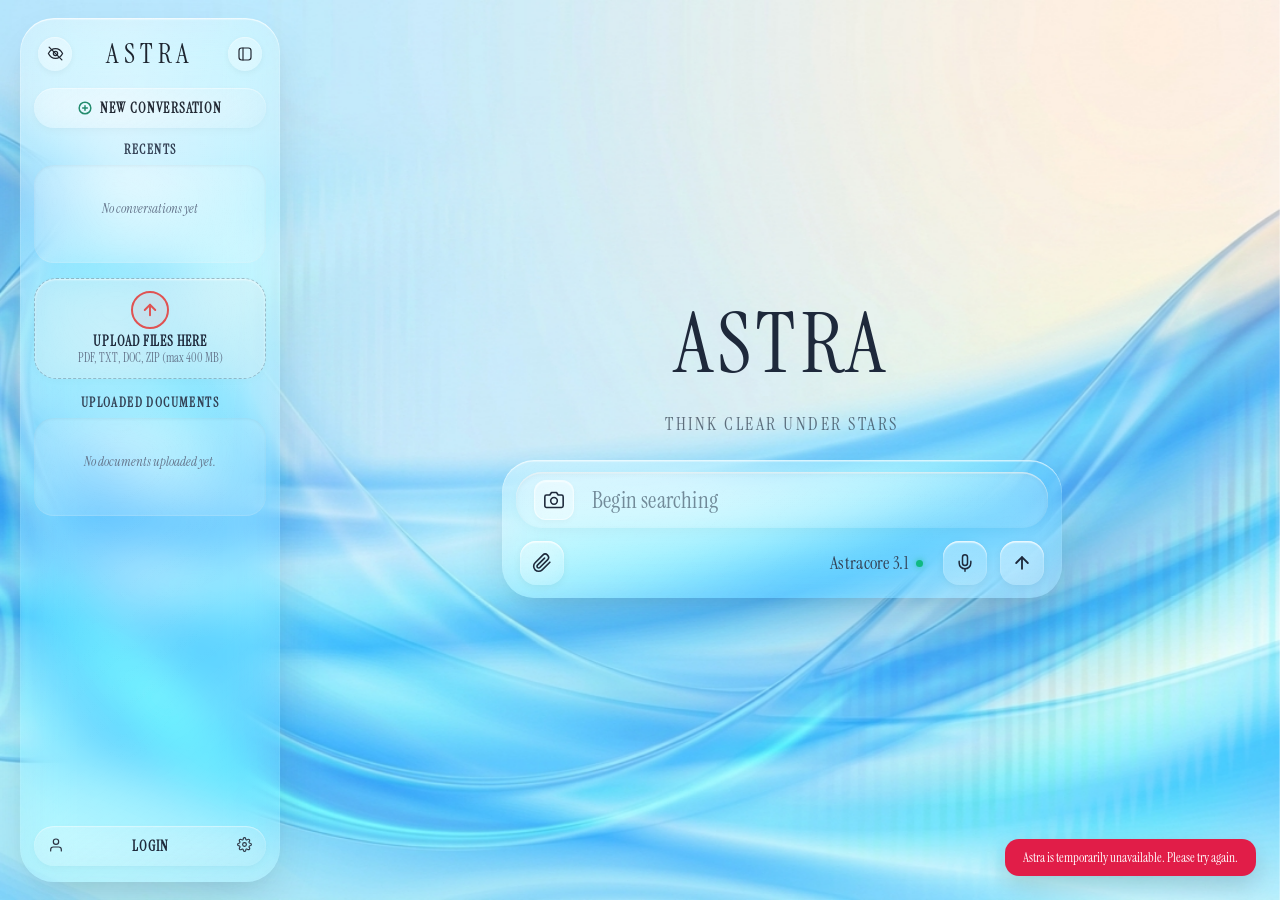
==== commit efb3fc1d: "Disable website generation, refuse website requests explicitly, and remove Code mode toggle from UI" ====
--- a/android/app/src/main/assets/www/index.html
+++ b/android/app/src/main/assets/www/index.html
@@ -396,12 +396,6 @@
                         <span class="popover-row-label">Extended</span>
                         <span class="popover-check-icon hidden" id="popoverExtendedCheck">✓</span>
                       </div>
-
-                      <!-- Row 5: Code -->
-                      <div class="popover-row popover-option-row" id="popoverModeCode" role="menuitem">
-                        <span class="popover-row-label">Code</span>
-                        <span class="popover-check-icon hidden" id="popoverCodeCheck">✓</span>
-                      </div>
                     </div>
 
                     <button type="button" id="engineToggleBtn" class="model-spec-toggle-btn" title="Model & Chat Mode Options (Live Web Active)" aria-haspopup="true" aria-expanded="false">
--- a/android/app/src/main/assets/www/static/style.css
+++ b/android/app/src/main/assets/www/static/style.css
@@ -1157,6 +1157,62 @@
   word-break: break-word;
   max-width: 100%;
   box-sizing: border-box;
+}
+
+.assistant-content .assistant-p {
+  margin-top: 0;
+  margin-bottom: 15px;
+  line-height: 1.52;
+  word-break: break-word;
+  overflow-wrap: anywhere;
+}
+
+.assistant-content .assistant-p:last-child {
+  margin-bottom: 0;
+}
+
+.assistant-content .chat-break {
+  display: block;
+  content: "";
+  margin-top: 6px;
+}
+
+.assistant-content ul.chat-list,
+.assistant-content ol.chat-list {
+  margin: 8px 0 16px 0;
+  padding-left: 26px;
+  display: flex;
+  flex-direction: column;
+  gap: 7px;
+  list-style-position: outside;
+}
+
+.assistant-content ul.chat-list {
+  list-style-type: disc;
+}
+
+.assistant-content ol.chat-list {
+  list-style-type: decimal;
+}
+
+.assistant-content .chat-li {
+  line-height: 1.48;
+  margin-bottom: 2px;
+  word-break: break-word;
+  overflow-wrap: anywhere;
+}
+
+.assistant-content .chat-subheading {
+  font-family: inherit;
+  font-size: 1.18rem;
+  font-weight: 700;
+  margin: 18px 0 8px;
+  color: inherit;
+  line-height: 1.35;
+}
+
+.assistant-content .chat-subheading:first-child {
+  margin-top: 0;
 }
 
 .astra-center-stage.has-code-view .assistant-content,
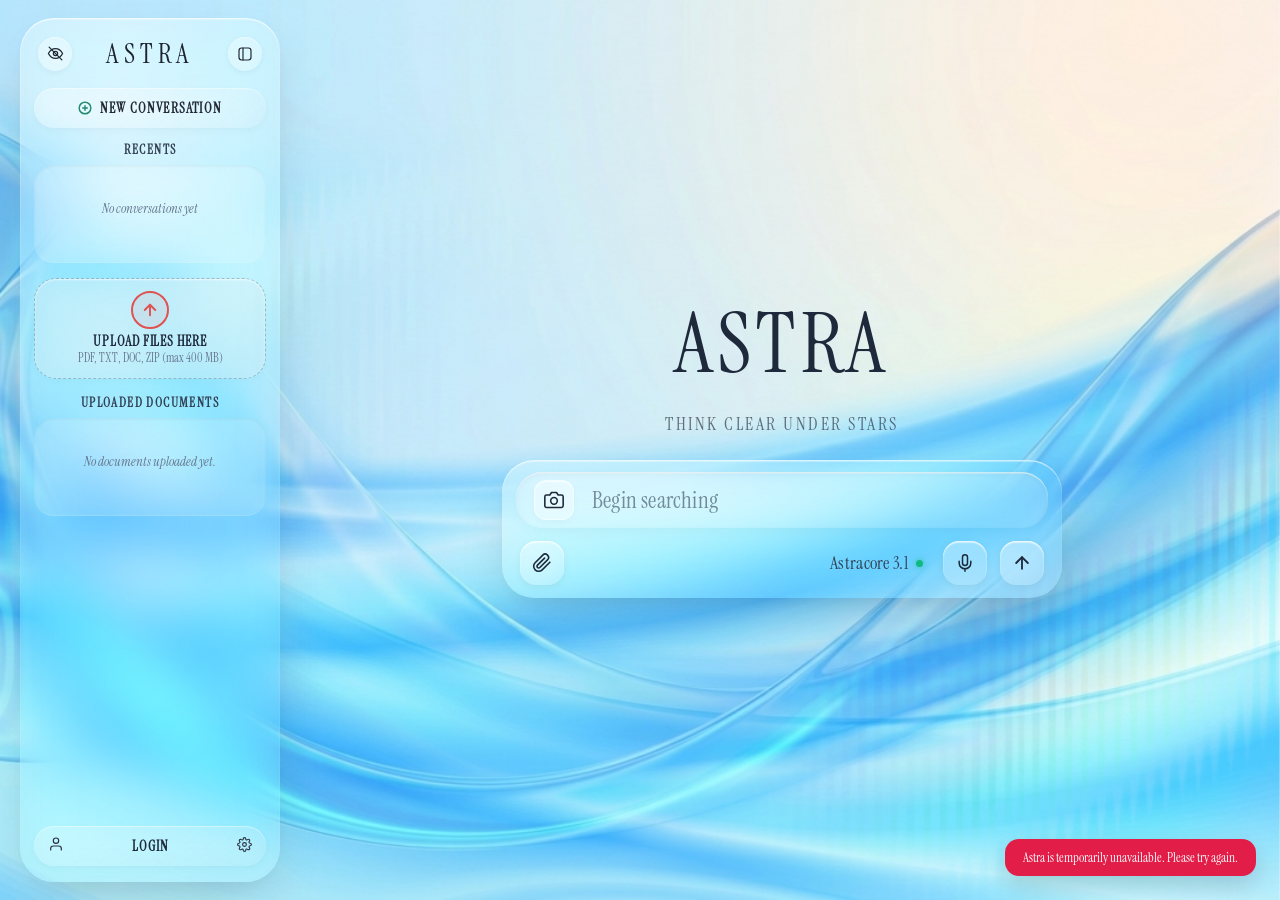
==== commit dfd9840d: "Upgrade auth persistence, enforce Code Mode, disable web preview, update font & settings contrast, o" ====
--- a/android/app/src/main/assets/www/index.html
+++ b/android/app/src/main/assets/www/index.html
@@ -22,7 +22,7 @@
     <script src="https://cdnjs.cloudflare.com/ajax/libs/three.js/r128/three.min.js"></script>
     <script src="https://cdn.jsdelivr.net/npm/three@0.128.0/examples/js/controls/OrbitControls.js"></script>
     <link rel="stylesheet" href="https://cdn.jsdelivr.net/npm/mermaid@10/dist/mermaid.min.js">
-    <link rel="stylesheet" href="static/style.css?v=3062">
+    <link rel="stylesheet" href="static/style.css?v=3063">
 
   </head>
   <body>
@@ -379,22 +379,28 @@
                       <!-- Row 3: Astracore O (Coming Soon) -->
                       <div class="popover-row popover-option-row coming-soon-row" id="popoverModelAstracoreO" role="menuitem" style="opacity: 0.75; cursor: default;">
                         <span class="popover-row-label">Astracore O</span>
-                        <span class="coming-soon-badge" style="font-family: 'Instrument Serif', Georgia, serif; font-size: 13px; font-weight: 600; color: #64748b; background: rgba(0, 0, 0, 0.06); padding: 2px 8px; border-radius: 12px; letter-spacing: 0.5px;">COMING SOON</span>
+                        <span class="coming-soon-badge" style="font-family: 'anthropicSerif', 'Instrument Serif', Georgia, serif; font-size: 13px; font-weight: 600; color: #64748b; background: rgba(0, 0, 0, 0.06); padding: 2px 8px; border-radius: 12px; letter-spacing: 0.5px;">COMING SOON</span>
                       </div>
 
                       <!-- Divider line -->
                       <hr class="popover-divider">
 
-                      <!-- Row 3: Quick (Simple mode) -->
+                      <!-- Row 4: Quick (Simple mode) -->
                       <div class="popover-row popover-option-row active" id="popoverModeQuick" role="menuitem">
                         <span class="popover-row-label">Quick</span>
                         <span class="popover-check-icon" id="popoverQuickCheck">✓</span>
                       </div>
 
-                      <!-- Row 4: Extended (Detailed mode) -->
+                      <!-- Row 5: Extended (Detailed mode) -->
                       <div class="popover-row popover-option-row" id="popoverModeExtended" role="menuitem">
                         <span class="popover-row-label">Extended</span>
                         <span class="popover-check-icon hidden" id="popoverExtendedCheck">✓</span>
+                      </div>
+
+                      <!-- Row 6: Code Mode (Explicit programming assistance mode) -->
+                      <div class="popover-row popover-option-row" id="popoverModeCode" role="menuitem">
+                        <span class="popover-row-label">Code Mode</span>
+                        <span class="popover-check-icon hidden" id="popoverCodeCheck">✓</span>
                       </div>
                     </div>
 
@@ -646,25 +652,6 @@
             </div>
             <div id="customBgStatus" class="custom-bg-status-msg">Default fluid wallpaper active</div>
           </div>
-
-          <!-- 3. Account & Data Management -->
-          <div class="settings-group">
-            <div class="settings-group-header">
-              <span class="settings-group-icon">🛡️</span>
-              <div class="settings-group-text">
-                <strong class="settings-group-title">Privacy & Security Policies</strong>
-                <p class="settings-group-desc">Review your data privacy protections and service guidelines.</p>
-              </div>
-            </div>
-            <div style="display: flex; gap: 10px; margin-top: 12px; flex-wrap: wrap;">
-              <a href="/terms" target="_blank" class="settings-btn secondary-glass-btn" style="text-decoration: none; display: inline-flex; align-items: center; gap: 6px;">
-                <span>📜</span> Terms & Conditions
-              </a>
-              <a href="/privacy" target="_blank" class="settings-btn secondary-glass-btn" style="text-decoration: none; display: inline-flex; align-items: center; gap: 6px;">
-                <span>🔒</span> Privacy Policy
-              </a>
-            </div>
-          </div>
         </div>
       </div>
     </div>
@@ -673,7 +660,7 @@
     <div id="deleteConfirmModal" class="modal hidden" role="dialog" aria-modal="true" aria-label="Confirm Deletion">
       <div class="glass-modal-card" style="max-width: 380px; text-align: center;">
         <div style="font-size: 2rem; margin-bottom: 10px;">🗑️</div>
-        <h3 style="font-family: 'Instrument Serif', Georgia, serif; font-size: 1.35rem; font-weight: 600; margin-bottom: 8px; color: #1e293b;">Remove Document?</h3>
+        <h3 style="font-family: 'anthropicSerif', 'Instrument Serif', Georgia, serif; font-size: 1.35rem; font-weight: 600; margin-bottom: 8px; color: #1e293b;">Remove Document?</h3>
         <p id="deleteDocNameText" class="delete-confirm-text"></p>
         <div style="display: flex; gap: 12px; justify-content: center; margin-top: 20px;">
           <button id="cancelDeleteBtn" class="modal-secondary-btn" style="flex: 1;">Cancel</button>
@@ -756,6 +743,6 @@
     <div id="toast" class="toast hidden"></div>
 
     <script src="config.js"></script>
-    <script src="static/app.js?v=3062"></script>
+    <script src="static/app.js?v=3063"></script>
   </body>
 </html>
--- a/android/app/src/main/assets/www/static/style.css
+++ b/android/app/src/main/assets/www/static/style.css
@@ -1,10 +1,36 @@
 /* ==========================================================================
-   ASTRA UI - 100% IDENTICAL BESPOKE GLASSMORPHISM STYLESHEET
+   ASTRA UI - BESPOKE GLASSMORPHISM STYLESHEET (anthropicSerif Typography)
    ========================================================================== */
 
-@import url('https://fonts.googleapis.com/css2?family=Plus+Jakarta+Sans:wght@300;400;500;600;700;800&family=Inter:wght@300;400;500;600;700&family=Instrument+Serif:ital@0;1&display=swap');
+@import url('https://fonts.googleapis.com/css2?family=Instrument+Serif:ital@0;1&family=Plus+Jakarta+Sans:wght@400;500;600;700&display=swap');
+
+@font-face {
+  font-family: 'anthropicSerif';
+  src: local('anthropicSerif'), local('Anthropic Serif'), local('anthropicSerif-Regular'), local('Instrument Serif'), local('Georgia');
+  font-weight: 400;
+  font-style: normal;
+  font-display: swap;
+}
+
+@font-face {
+  font-family: 'anthropicSerif';
+  src: local('anthropicSerif-Italic'), local('Anthropic Serif Italic'), local('Instrument Serif Italic'), local('Georgia Italic');
+  font-weight: 400;
+  font-style: italic;
+  font-display: swap;
+}
+
+@font-face {
+  font-family: 'anthropicSerif';
+  src: local('anthropicSerif-Medium'), local('Anthropic Serif Medium'), local('anthropicSerif-SemiBold'), local('Anthropic Serif SemiBold'), local('Georgia Bold');
+  font-weight: 500 700;
+  font-style: normal;
+  font-display: swap;
+}
 
 :root {
+  --font-serif: 'anthropicSerif', 'Instrument Serif', Georgia, 'Times New Roman', serif;
+  --font-mono: 'JetBrains Mono', 'Fira Code', 'DM Mono', Consolas, 'Courier New', monospace;
   --primary-dark: #111827;
   --text-charcoal: #1e293b;
   --text-muted: #64748b;
@@ -99,6 +125,7 @@
 button, input, textarea, a, select {
   -webkit-tap-highlight-color: transparent !important;
   outline: none !important;
+  font-family: var(--font-serif);
 }
 
 button:focus,
@@ -114,7 +141,7 @@
   height: 100%;
   min-height: 100dvh;
   overflow-x: hidden !important;
-  font-family: 'Instrument Serif', Georgia, serif;
+  font-family: var(--font-serif);
   color: var(--text-charcoal);
   -webkit-font-smoothing: antialiased;
   scrollbar-width: none !important;
@@ -331,7 +358,7 @@
 }
 
 .sidebar-brand-title {
-  font-family: 'Instrument Serif', Georgia, serif;
+  font-family: var(--font-serif);
   font-size: 27px;
   font-weight: 500;
   letter-spacing: 5.5px;
@@ -377,7 +404,7 @@
 }
 
 .new-conv-text {
-  font-family: 'Instrument Serif', Georgia, serif;
+  font-family: var(--font-serif);
   font-size: 13.5px;
   font-weight: 600;
   letter-spacing: 1.2px;
@@ -392,7 +419,7 @@
 }
 
 .section-title {
-  font-family: 'Instrument Serif', Georgia, serif;
+  font-family: var(--font-serif);
   font-size: 13px;
   font-weight: 600;
   letter-spacing: 1.4px;
@@ -430,7 +457,7 @@
 }
 
 .muted-box-msg {
-  font-family: 'Instrument Serif', Georgia, serif;
+  font-family: var(--font-serif);
   font-size: 12.5px;
   color: #64748b;
   text-align: center;
@@ -444,7 +471,7 @@
   display: flex;
   align-items: center;
   justify-content: space-between;
-  font-family: 'Instrument Serif', Georgia, serif;
+  font-family: var(--font-serif);
   font-size: 14.5px;
   color: #1e293b;
   padding: 3px 6px;
@@ -539,7 +566,7 @@
 }
 
 .upload-main-text {
-  font-family: 'Instrument Serif', Georgia, serif;
+  font-family: var(--font-serif);
   font-size: 13.5px;
   font-weight: 700;
   letter-spacing: 0.8px;
@@ -548,7 +575,7 @@
 }
 
 .upload-sub-text {
-  font-family: 'Instrument Serif', Georgia, serif;
+  font-family: var(--font-serif);
   font-size: 11.5px;
   color: #64748b;
   margin-top: 1px;
@@ -588,7 +615,7 @@
 }
 
 .try-premium-text {
-  font-family: 'Instrument Serif', Georgia, serif;
+  font-family: var(--font-serif);
   font-size: 13.5px;
   font-weight: 600;
   letter-spacing: 1px;
@@ -621,7 +648,7 @@
 }
 
 .user-profile-name {
-  font-family: 'Instrument Serif', Georgia, serif;
+  font-family: var(--font-serif);
   font-size: 13.5px;
   font-weight: 600;
   letter-spacing: 1.2px;
@@ -672,7 +699,7 @@
   border: none;
   box-shadow: 0 4px 12px -2px rgba(15, 35, 65, 0.06), inset 0 1px 1px rgba(255, 255, 255, 0.50);
   color: #1e293b;
-  font-family: 'Instrument Serif', Georgia, serif;
+  font-family: var(--font-serif);
   font-size: 12px;
   font-weight: 500;
   cursor: pointer;
@@ -876,7 +903,7 @@
 }
 
 .welcome-brand-title {
-  font-family: 'Instrument Serif', Georgia, serif;
+  font-family: var(--font-serif);
   font-size: clamp(52px, 8.5vw, 84px);
   font-weight: 400;
   letter-spacing: 6px;
@@ -909,7 +936,7 @@
   border: 1px solid rgba(255, 255, 255, 0.65);
   box-shadow: inset 0 1px 2px rgba(255, 255, 255, 0.7), 0 2px 8px rgba(0, 0, 0, 0.03);
   cursor: pointer;
-  font-family: 'Instrument Serif', Georgia, serif;
+  font-family: var(--font-serif);
   font-size: 13px;
   letter-spacing: 0.8px;
   transition: all 0.2s cubic-bezier(0.16, 1, 0.3, 1);
@@ -934,7 +961,7 @@
 }
 
 .welcome-hero-tagline {
-  font-family: 'Instrument Serif', Georgia, serif;
+  font-family: var(--font-serif);
   font-size: clamp(14px, 1.8vw, 18px);
   font-weight: 400;
   letter-spacing: 2.5px;
@@ -1035,7 +1062,7 @@
   border: 1px solid rgba(255, 255, 255, 0.45) !important;
   border-radius: 18px;
   padding: 10px 24px;
-  font-family: 'Instrument Serif', Georgia, serif;
+  font-family: var(--font-serif);
   font-size: 22px;
   line-height: 1.35;
   font-weight: 400;
@@ -1130,7 +1157,7 @@
 }
 
 .assistant-content {
-  font-family: 'Instrument Serif', Georgia, serif;
+  font-family: var(--font-serif);
   font-size: 23px;
   line-height: 1.45;
   color: #111827;
@@ -1233,7 +1260,7 @@
   align-items: center;
   gap: 10px;
   margin-top: 4px;
-  font-family: 'Instrument Serif', Georgia, serif;
+  font-family: var(--font-serif);
   font-size: 14px;
   color: #78716c;
 }
@@ -1334,7 +1361,7 @@
   text-overflow: ellipsis;
   white-space: nowrap;
   max-width: 220px;
-  font-family: 'Instrument Serif', Georgia, serif;
+  font-family: var(--font-serif);
   font-size: 11.5px;
   color: #1e293b;
 }
@@ -1399,7 +1426,7 @@
   background: transparent;
   outline: none;
   resize: none;
-  font-family: 'Instrument Serif', Georgia, serif;
+  font-family: var(--font-serif);
   font-size: 22px;
   color: #24303e;
   font-weight: 500;
@@ -1422,7 +1449,7 @@
 
 #message::placeholder {
   color: rgba(62, 80, 98, 0.68);
-  font-family: 'Instrument Serif', Georgia, serif;
+  font-family: var(--font-serif);
   font-size: 22px;
   font-style: normal;
   font-weight: 500;
@@ -1496,7 +1523,7 @@
 }
 
 .composer-sub-disclaimer {
-  font-family: 'Instrument Serif', Georgia, serif;
+  font-family: var(--font-serif);
   font-size: 14.5px;
   color: #475569;
   font-style: normal;
@@ -1529,7 +1556,7 @@
 }
 
 .model-spec-label {
-  font-family: 'Instrument Serif', Georgia, serif;
+  font-family: var(--font-serif);
   font-size: 15px;
   color: #1e293b;
   font-weight: 500;
@@ -1561,7 +1588,7 @@
 }
 
 .engine-mode-tag {
-  font-family: 'Instrument Serif', Georgia, serif;
+  font-family: var(--font-serif);
   font-size: 10px;
   padding: 1px 6px;
   border-radius: 8px;
@@ -1664,7 +1691,7 @@
 }
 
 .attach-menu-info strong {
-  font-family: 'Instrument Serif', Georgia, serif;
+  font-family: var(--font-serif);
   font-size: 13.5px;
   font-weight: 600;
   color: #0f172a;
@@ -1672,7 +1699,7 @@
 }
 
 .attach-menu-info small {
-  font-family: 'Instrument Serif', Georgia, serif;
+  font-family: var(--font-serif);
   font-size: 11px;
   font-weight: 400;
   color: #64748b;
@@ -1826,7 +1853,7 @@
 
 /* Model Specifier Label */
 .model-spec-label {
-  font-family: 'Instrument Serif', Georgia, serif;
+  font-family: var(--font-serif);
   font-size: 16px;
   font-weight: 500;
   letter-spacing: 0.5px;
@@ -1845,14 +1872,14 @@
 }
 
 .composer-disclaimer-text {
-  font-family: 'Instrument Serif', Georgia, serif;
+  font-family: var(--font-serif);
   font-size: 13px;
   color: #52525b;
   font-style: italic;
 }
 
 .model-spec-label {
-  font-family: 'Instrument Serif', Georgia, serif;
+  font-family: var(--font-serif);
   font-size: 13.5px;
   color: #3f3f46;
   letter-spacing: 0.3px;
@@ -1898,7 +1925,7 @@
 }
 
 .bubble-content h1, .bubble-content h2, .bubble-content h3 {
-  font-family: 'Instrument Serif', Georgia, serif;
+  font-family: var(--font-serif);
   margin: 14px 0 8px;
   color: #111827;
 }
@@ -1968,13 +1995,46 @@
   }
 }
 
-.source-chips,
+.message-sources {
+  display: flex;
+  flex-wrap: wrap;
+  gap: 6px;
+  margin-top: 10px;
+}
+
 .source-chip {
-  display: none !important;
-}
-
-.source-chip:hover {
-  background: rgba(255, 255, 255, 0.9);
+  display: inline-flex;
+  align-items: center;
+  gap: 5px;
+  font-family: var(--font-serif);
+  font-size: 13px;
+  font-weight: 500;
+  color: #1e293b;
+  background: rgba(255, 255, 255, 0.72);
+  border: 1px solid rgba(15, 23, 42, 0.14);
+  padding: 4px 10px;
+  border-radius: 10px;
+  text-decoration: none;
+  transition: all 0.18s ease;
+}
+
+.source-chip.source-link:hover {
+  background: #ffffff;
+  border-color: #2563eb;
+  color: #1d4ed8;
+  transform: translateY(-1px);
+}
+
+[data-bg-theme="dark"] .source-chip {
+  color: #f8fafc;
+  background: rgba(30, 41, 59, 0.85);
+  border-color: rgba(148, 163, 184, 0.35);
+}
+
+[data-bg-theme="dark"] .source-chip.source-link:hover {
+  background: rgba(51, 65, 85, 0.95);
+  border-color: #60a5fa;
+  color: #93c5fd;
 }
 
 /* ==========================================================================
@@ -2029,7 +2089,7 @@
 }
 
 .modal-brand-title {
-  font-family: 'Instrument Serif', Georgia, serif;
+  font-family: var(--font-serif);
   font-size: 16px;
   font-weight: 600;
   letter-spacing: 2px;
@@ -2044,7 +2104,7 @@
 }
 
 .modal-h2 {
-  font-family: 'Instrument Serif', Georgia, serif;
+  font-family: var(--font-serif);
   font-size: 22px;
   color: #111827;
   margin-top: 4px;
@@ -2389,7 +2449,7 @@
   }
 
   .mobile-nav-brand {
-    font-family: 'Instrument Serif', Georgia, serif;
+    font-family: var(--font-serif);
     font-size: 20px;
     font-weight: 600;
     letter-spacing: 2px;
@@ -2855,7 +2915,7 @@
 }
 
 .deep-research-badge-title {
-  font-family: 'Instrument Serif', Georgia, serif;
+  font-family: var(--font-serif);
   font-size: 12px;
   font-weight: 600;
   color: #1e293b;
@@ -2863,7 +2923,7 @@
 }
 
 .deep-research-badge-meta {
-  font-family: 'Instrument Serif', Georgia, serif;
+  font-family: var(--font-serif);
   font-size: 11px;
   color: #64748b;
   font-weight: 400;
@@ -3596,36 +3656,6 @@
   font-size: 14px;
 }
 
-/* Live Demo Button */
-.live-demo-btn {
-  display: inline-flex;
-  align-items: center;
-  gap: 6px;
-  background: linear-gradient(135deg, #2563eb, #3b82f6);
-  color: #ffffff !important;
-  border: 1px solid rgba(255, 255, 255, 0.3);
-  font-family: -apple-system, BlinkMacSystemFont, 'Segoe UI', Roboto, sans-serif;
-  font-size: 13px;
-  font-weight: 600;
-  padding: 4px 12px;
-  border-radius: 6px;
-  cursor: pointer;
-  transition: all 0.2s cubic-bezier(0.16, 1, 0.3, 1);
-  box-shadow: 0 2px 8px rgba(37, 99, 235, 0.35);
-  user-select: none;
-  text-decoration: none;
-}
-
-.live-demo-btn:hover {
-  background: linear-gradient(135deg, #1d4ed8, #2563eb);
-  transform: translateY(-1px);
-  box-shadow: 0 4px 14px rgba(37, 99, 235, 0.48);
-}
-
-.live-demo-btn:active {
-  transform: translateY(0);
-}
-
 /* Enhanced Copy Code Button */
 .copy-code-btn {
   display: inline-flex;
@@ -3634,7 +3664,7 @@
   background: rgba(255, 255, 255, 0.08);
   border: 1px solid rgba(255, 255, 255, 0.16);
   color: #d1d5db;
-  font-family: -apple-system, BlinkMacSystemFont, 'Segoe UI', Roboto, sans-serif;
+  font-family: var(--font-serif);
   font-size: 13px;
   font-weight: 500;
   padding: 4px 10px;
@@ -3657,38 +3687,6 @@
   color: #34d399;
 }
 
-/* Live Demo Button */
-.live-demo-btn {
-  display: inline-flex;
-  align-items: center;
-  gap: 6px;
-  background: linear-gradient(135deg, rgba(37, 99, 235, 0.85), rgba(59, 130, 246, 0.75));
-  border: 1px solid rgba(96, 165, 250, 0.5);
-  color: #ffffff;
-  font-family: -apple-system, BlinkMacSystemFont, 'Segoe UI', Roboto, sans-serif;
-  font-size: 13px;
-  font-weight: 600;
-  padding: 4px 12px;
-  border-radius: 6px;
-  cursor: pointer;
-  transition: all 0.18s ease;
-  user-select: none;
-  white-space: nowrap;
-}
-
-.live-demo-btn:hover {
-  background: linear-gradient(135deg, rgba(37, 99, 235, 1), rgba(59, 130, 246, 0.95));
-  border-color: rgba(96, 165, 250, 0.8);
-  transform: translateY(-1px);
-  box-shadow: 0 4px 12px rgba(37, 99, 235, 0.35);
-}
-
-.live-demo-btn:disabled {
-  opacity: 0.6;
-  cursor: not-allowed;
-  transform: none;
-}
-
 /* Code Editor Tabs Bar */
 .code-editor-tabs-bar {
   display: flex;
@@ -3705,7 +3703,7 @@
 .code-editor-tab {
   padding: 5px 14px;
   border-radius: 6px;
-  font-family: 'Consolas', 'Fira Code', monospace;
+  font-family: var(--font-mono);
   font-size: 12px;
   font-weight: 600;
   color: rgba(209, 213, 219, 0.65);
@@ -3725,80 +3723,6 @@
   color: #60a5fa;
   background: rgba(37, 99, 235, 0.18);
   border-color: rgba(96, 165, 250, 0.35);
-}
-
-
-.live-demo-banner {
-  display: flex;
-  align-items: center;
-  justify-content: space-between;
-  width: 100%;
-  max-width: 780px;
-  margin: 12px 0 6px 0;
-  padding: 10px 16px;
-  background: linear-gradient(135deg, rgba(37, 99, 235, 0.14) 0%, rgba(59, 130, 246, 0.08) 100%);
-  border: 1px solid rgba(96, 165, 250, 0.4);
-  border-radius: 12px;
-  backdrop-filter: blur(16px);
-  box-shadow: 0 4px 16px rgba(37, 99, 235, 0.1);
-  box-sizing: border-box;
-  cursor: pointer;
-  transition: all 0.2s ease;
-}
-
-.live-demo-banner:hover {
-  background: linear-gradient(135deg, rgba(37, 99, 235, 0.22) 0%, rgba(59, 130, 246, 0.14) 100%);
-  border-color: rgba(96, 165, 250, 0.6);
-  transform: translateY(-1px);
-}
-
-.demo-banner-left {
-  display: flex;
-  align-items: center;
-  gap: 12px;
-}
-
-.demo-rocket-icon {
-  font-size: 22px;
-  animation: rocket-pulse 2s infinite ease-in-out;
-}
-
-@keyframes rocket-pulse {
-  0%, 100% { transform: translateY(0); }
-  50% { transform: translateY(-3px) scale(1.08); }
-}
-
-.demo-banner-title {
-  font-family: -apple-system, BlinkMacSystemFont, 'Segoe UI', Roboto, sans-serif;
-  font-size: 14.5px;
-  font-weight: 600;
-  color: #1e293b;
-}
-
-.demo-banner-sub {
-  font-family: -apple-system, BlinkMacSystemFont, 'Segoe UI', Roboto, sans-serif;
-  font-size: 12.5px;
-  color: #475569;
-}
-
-.demo-banner-launch-btn {
-  background: #2563eb;
-  color: #ffffff;
-  border: none;
-  border-radius: 8px;
-  padding: 6px 14px;
-  font-family: -apple-system, BlinkMacSystemFont, 'Segoe UI', Roboto, sans-serif;
-  font-size: 13px;
-  font-weight: 600;
-  cursor: pointer;
-  box-shadow: 0 2px 6px rgba(37, 99, 235, 0.35);
-  transition: all 0.15s ease;
-  white-space: nowrap;
-}
-
-.demo-banner-launch-btn:hover {
-  background: #1d4ed8;
-  transform: scale(1.04);
 }
 
 /* Tab Panels */
@@ -3925,7 +3849,7 @@
   backdrop-filter: blur(12px);
   -webkit-backdrop-filter: blur(12px);
   border: 1px solid rgba(255, 255, 255, 0.4);
-  font-family: 'Instrument Serif', Georgia, serif;
+  font-family: var(--font-serif);
   font-size: 13px;
   letter-spacing: 0.5px;
   color: var(--theme-text-color, #334155);
@@ -4023,7 +3947,7 @@
 }
 
 .popover-row-label {
-  font-family: 'Instrument Serif', Georgia, serif;
+  font-family: var(--font-serif);
   font-size: 19px;
   color: #1e293b;
   font-weight: 500;
@@ -4044,7 +3968,7 @@
 
 /* Gold PREMIUM badge matching screenshot */
 .popover-gold-badge {
-  font-family: 'Instrument Serif', Georgia, serif;
+  font-family: var(--font-serif);
   font-size: 14.5px;
   font-weight: 700;
   color: #c98a2c;
@@ -4217,7 +4141,7 @@
 
 /* Homescreen input text styling */
 .astra-center-stage.welcome-mode #message {
-  font-family: 'Instrument Serif', Georgia, serif;
+  font-family: var(--font-serif);
   font-size: 23px;
   line-height: 30px;
   padding: 0;
@@ -4225,7 +4149,7 @@
 }
 
 .astra-center-stage.welcome-mode #message::placeholder {
-  font-family: 'Instrument Serif', Georgia, serif;
+  font-family: var(--font-serif);
   font-size: 23px;
   color: rgba(62, 80, 98, 0.65);
 }
@@ -4282,7 +4206,7 @@
 }
 
 .astra-center-stage.welcome-mode .model-spec-label {
-  font-family: 'Instrument Serif', Georgia, serif;
+  font-family: var(--font-serif);
   font-size: 18px;
   color: #334155;
   letter-spacing: 0.3px;
@@ -5071,8 +4995,7 @@
   }
 
   .copy-code-btn,
-  .download-code-btn,
-  .live-demo-btn {
+  .download-code-btn {
     font-size: 11px !important;
     padding: 3px 6px !important;
   }
@@ -5171,7 +5094,7 @@
 
 .rec-text {
   flex: 1;
-  font-family: 'Instrument Serif', Georgia, serif;
+  font-family: var(--font-serif);
   font-size: 17px;
   font-weight: 500;
   color: #991b1b;
@@ -5284,31 +5207,66 @@
 }
 
 /* ==========================================================================
-   SETTINGS & APPEARANCE MODAL (Frost Level & Custom Wallpaper)
+   SETTINGS & APPEARANCE MODAL (WCAG AA High Contrast Light & Dark Themes)
    ========================================================================== */
+
+#settingsModal {
+  background: rgba(15, 23, 42, 0.55);
+}
 
 .settings-modal-card {
   max-width: 480px;
   width: 90vw;
-  background:
-    linear-gradient(135deg, rgba(255, 255, 255, 0.32) 0%, rgba(255, 255, 255, 0.12) 50%, rgba(255, 255, 255, 0.05) 80%, rgba(255, 255, 255, 0.18) 100%),
-    radial-gradient(ellipse at 40% 10%, rgba(255, 255, 255, 0.25) 0%, transparent 60%) !important;
-  backdrop-filter: blur(var(--glass-blur, 24px)) saturate(115%) brightness(104%) !important;
-  -webkit-backdrop-filter: blur(var(--glass-blur, 24px)) saturate(115%) brightness(104%) !important;
-  border: none !important;
+  background: rgba(255, 255, 255, 0.96) !important;
+  backdrop-filter: blur(var(--glass-blur, 24px)) saturate(120%) !important;
+  -webkit-backdrop-filter: blur(var(--glass-blur, 24px)) saturate(120%) !important;
+  border: 1.5px solid rgba(15, 23, 42, 0.16) !important;
   border-radius: 32px !important;
   box-shadow:
-    0 32px 64px -12px rgba(0, 0, 0, 0.18),
-    0 16px 32px -8px rgba(0, 0, 0, 0.08),
-    inset 0 1.5px 1px 0 rgba(255, 255, 255, 0.70) !important;
+    0 32px 64px -12px rgba(15, 23, 42, 0.28),
+    0 16px 32px -8px rgba(15, 23, 42, 0.14) !important;
   padding: 26px 28px !important;
+  color: #0f172a !important;
   box-sizing: border-box;
 }
 
+#settingsModal .modal-brand-title {
+  color: #0f172a !important;
+  font-weight: 700;
+}
+
+#settingsModal .modal-eyebrow {
+  color: #334155 !important;
+  font-weight: 600;
+}
+
+#settingsModal .modal-h2 {
+  color: #0f172a !important;
+  font-weight: 700;
+}
+
+#settingsModal .modal-subtitle {
+  color: #334155 !important;
+  font-size: 15px;
+  line-height: 1.45;
+}
+
+#settingsModal .close-icon-btn {
+  background: #f1f5f9 !important;
+  color: #0f172a !important;
+  border: 1px solid #94a3b8 !important;
+}
+
+#settingsModal .close-icon-btn:hover {
+  background: #e2e8f0 !important;
+  color: #000000 !important;
+  border-color: #475569 !important;
+}
+
 .settings-content {
   display: flex;
   flex-direction: column;
-  gap: 20px;
+  gap: 18px;
   margin-top: 18px;
 }
 
@@ -5318,8 +5276,9 @@
   gap: 12px;
   padding: 16px;
   border-radius: 20px;
-  background: linear-gradient(145deg, rgba(255, 255, 255, 0.22) 0%, rgba(255, 255, 255, 0.08) 100%);
-  box-shadow: inset 0 1px 1px rgba(255, 255, 255, 0.6), 0 2px 8px rgba(0, 0, 0, 0.03);
+  background: #f8fafc;
+  border: 1px solid #cbd5e1;
+  box-shadow: 0 2px 8px rgba(15, 23, 42, 0.04);
 }
 
 .settings-group-header {
@@ -5329,12 +5288,13 @@
 }
 
 .settings-group-icon {
-  font-size: 24px;
+  font-size: 22px;
   line-height: 1;
-  padding: 6px;
+  padding: 7px;
   border-radius: 12px;
-  background: rgba(255, 255, 255, 0.35);
-  box-shadow: inset 0 1px 1px rgba(255, 255, 255, 0.8);
+  background: #e2e8f0;
+  border: 1px solid #cbd5e1;
+  color: #0f172a;
 }
 
 .settings-group-text {
@@ -5343,21 +5303,21 @@
 
 .settings-group-title {
   display: block;
-  font-family: 'Instrument Serif', Georgia, serif;
+  font-family: var(--font-serif);
   font-size: 19px;
-  font-weight: 600;
+  font-weight: 700;
   color: #0f172a;
   letter-spacing: 0.2px;
 }
 
 .settings-group-desc {
-  font-size: 14px;
-  color: #64748b;
-  margin-top: 2px;
-  line-height: 1.35;
-}
-
-/* Glass Frost Slider */
+  font-size: 14.5px;
+  color: #334155;
+  margin-top: 3px;
+  line-height: 1.42;
+}
+
+/* Glass Frost Slider (WCAG AA 3:1+ Control Contrast) */
 .frost-slider-wrapper {
   display: flex;
   flex-direction: column;
@@ -5371,9 +5331,9 @@
   width: 100%;
   height: 8px;
   border-radius: 6px;
-  background: rgba(0, 0, 0, 0.08);
+  background: #cbd5e1;
+  border: 1px solid #64748b;
   outline: none;
-  box-shadow: inset 0 1px 2px rgba(0, 0, 0, 0.1);
   cursor: pointer;
 }
 
@@ -5383,46 +5343,50 @@
   width: 22px;
   height: 22px;
   border-radius: 50%;
-  background: linear-gradient(135deg, #ffffff 0%, #e2e8f0 100%);
-  box-shadow: 0 2px 8px rgba(0, 0, 0, 0.2), inset 0 1px 1px #ffffff;
+  background: #0f172a;
+  border: 2px solid #ffffff;
+  box-shadow: 0 2px 6px rgba(15, 23, 42, 0.35);
   cursor: pointer;
-  transition: transform 0.15s ease;
+  transition: transform 0.15s ease, background 0.15s ease;
 }
 
 .glass-range-slider::-webkit-slider-thumb:hover {
-  transform: scale(1.15);
+  transform: scale(1.12);
+  background: #1e293b;
 }
 
 .glass-range-slider::-moz-range-thumb {
   width: 22px;
   height: 22px;
   border-radius: 50%;
-  background: linear-gradient(135deg, #ffffff 0%, #e2e8f0 100%);
-  box-shadow: 0 2px 8px rgba(0, 0, 0, 0.2), inset 0 1px 1px #ffffff;
+  background: #0f172a;
+  border: 2px solid #ffffff;
+  box-shadow: 0 2px 6px rgba(15, 23, 42, 0.35);
   cursor: pointer;
-  border: none;
-  transition: transform 0.15s ease;
+  transition: transform 0.15s ease, background 0.15s ease;
 }
 
 .glass-range-slider::-moz-range-thumb:hover {
-  transform: scale(1.15);
+  transform: scale(1.12);
+  background: #1e293b;
 }
 
 .slider-labels {
   display: flex;
   justify-content: space-between;
   align-items: center;
-  font-size: 13px;
-  color: #64748b;
+  font-size: 13.5px;
+  font-weight: 500;
+  color: #334155;
 }
 
 .slider-val-badge {
   font-weight: 700;
-  color: #0f172a;
-  background: rgba(255, 255, 255, 0.5);
-  padding: 2px 8px;
+  color: #ffffff;
+  background: #0f172a;
+  border: 1px solid #0f172a;
+  padding: 2px 10px;
   border-radius: 10px;
-  box-shadow: inset 0 1px 1px rgba(255, 255, 255, 0.9);
 }
 
 /* Custom Background Upload Buttons */
@@ -5436,44 +5400,148 @@
   display: inline-flex;
   align-items: center;
   gap: 8px;
-  font-family: 'Instrument Serif', Georgia, serif;
+  font-family: var(--font-serif);
   font-size: 15px;
-  font-weight: 500;
+  font-weight: 600;
   padding: 9px 16px;
   border-radius: 14px;
-  border: none;
   cursor: pointer;
   transition: all 0.2s cubic-bezier(0.16, 1, 0.3, 1);
 }
 
 .primary-glass-btn {
-  background: linear-gradient(145deg, rgba(255, 255, 255, 0.45) 0%, rgba(255, 255, 255, 0.18) 100%);
+  background: #0f172a;
+  color: #ffffff;
+  border: 1.5px solid #0f172a;
+  box-shadow: 0 3px 10px rgba(15, 23, 42, 0.15);
+}
+
+.primary-glass-btn:hover {
+  background: #1e293b;
+  border-color: #1e293b;
+  transform: translateY(-1px);
+}
+
+.secondary-glass-btn {
+  background: #ffffff;
   color: #0f172a;
-  box-shadow: inset 0 1.5px 1px rgba(255, 255, 255, 0.85), 0 3px 10px rgba(0, 0, 0, 0.05);
-}
-
-.primary-glass-btn:hover {
-  background: linear-gradient(145deg, rgba(255, 255, 255, 0.60) 0%, rgba(255, 255, 255, 0.28) 100%);
-  transform: translateY(-1px);
-  box-shadow: inset 0 1.5px 1px rgba(255, 255, 255, 0.95), 0 6px 16px rgba(0, 0, 0, 0.08);
-}
-
-.secondary-glass-btn {
-  background: rgba(0, 0, 0, 0.05);
-  color: #475569;
-  box-shadow: inset 0 1px 1px rgba(255, 255, 255, 0.4);
+  border: 1.5px solid #475569;
 }
 
 .secondary-glass-btn:hover {
-  background: rgba(0, 0, 0, 0.09);
-  color: #1e293b;
+  background: #f1f5f9;
+  color: #000000;
+  border-color: #0f172a;
+}
+
+.settings-btn:disabled {
+  opacity: 0.55;
+  cursor: not-allowed;
+  transform: none;
+}
+
+.settings-btn:focus-visible,
+.glass-range-slider:focus-visible,
+#settingsModal .close-icon-btn:focus-visible {
+  outline: 2px solid #2563eb !important;
+  outline-offset: 2px !important;
 }
 
 .custom-bg-status-msg {
-  font-size: 13px;
-  color: #64748b;
+  font-size: 13.5px;
+  color: #334155;
+  font-weight: 500;
   font-style: italic;
   margin-top: 4px;
+}
+
+/* Dark Theme Settings Contrast Overrides (WCAG AA >= 4.5:1 text, >= 3:1 controls) */
+[data-bg-theme="dark"] .settings-modal-card {
+  background: rgba(15, 23, 42, 0.96) !important;
+  border: 1.5px solid rgba(148, 163, 184, 0.38) !important;
+  color: #f8fafc !important;
+}
+
+[data-bg-theme="dark"] #settingsModal .modal-brand-title,
+[data-bg-theme="dark"] #settingsModal .modal-h2,
+[data-bg-theme="dark"] .settings-group-title {
+  color: #f8fafc !important;
+}
+
+[data-bg-theme="dark"] #settingsModal .modal-eyebrow,
+[data-bg-theme="dark"] #settingsModal .modal-subtitle,
+[data-bg-theme="dark"] .settings-group-desc,
+[data-bg-theme="dark"] .slider-labels,
+[data-bg-theme="dark"] .custom-bg-status-msg {
+  color: #cbd5e1 !important;
+}
+
+[data-bg-theme="dark"] #settingsModal .close-icon-btn {
+  background: #1e293b !important;
+  color: #f8fafc !important;
+  border: 1px solid #64748b !important;
+}
+
+[data-bg-theme="dark"] #settingsModal .close-icon-btn:hover {
+  background: #334155 !important;
+  color: #ffffff !important;
+  border-color: #94a3b8 !important;
+}
+
+[data-bg-theme="dark"] .settings-group {
+  background: #1e293b;
+  border: 1px solid #475569;
+  box-shadow: 0 2px 8px rgba(0, 0, 0, 0.25);
+}
+
+[data-bg-theme="dark"] .settings-group-icon {
+  background: #334155;
+  border-color: #64748b;
+  color: #f8fafc;
+}
+
+[data-bg-theme="dark"] .glass-range-slider {
+  background: #334155;
+  border-color: #94a3b8;
+}
+
+[data-bg-theme="dark"] .glass-range-slider::-webkit-slider-thumb {
+  background: #f8fafc;
+  border-color: #0f172a;
+}
+
+[data-bg-theme="dark"] .glass-range-slider::-moz-range-thumb {
+  background: #f8fafc;
+  border-color: #0f172a;
+}
+
+[data-bg-theme="dark"] .slider-val-badge {
+  background: #f8fafc;
+  color: #0f172a;
+  border-color: #f8fafc;
+}
+
+[data-bg-theme="dark"] .primary-glass-btn {
+  background: #f8fafc;
+  color: #0f172a;
+  border-color: #f8fafc;
+}
+
+[data-bg-theme="dark"] .primary-glass-btn:hover {
+  background: #e2e8f0;
+  border-color: #e2e8f0;
+}
+
+[data-bg-theme="dark"] .secondary-glass-btn {
+  background: #0f172a;
+  color: #f8fafc;
+  border-color: #94a3b8;
+}
+
+[data-bg-theme="dark"] .secondary-glass-btn:hover {
+  background: #334155;
+  color: #ffffff;
+  border-color: #f8fafc;
 }
 
 /* ==========================================================================
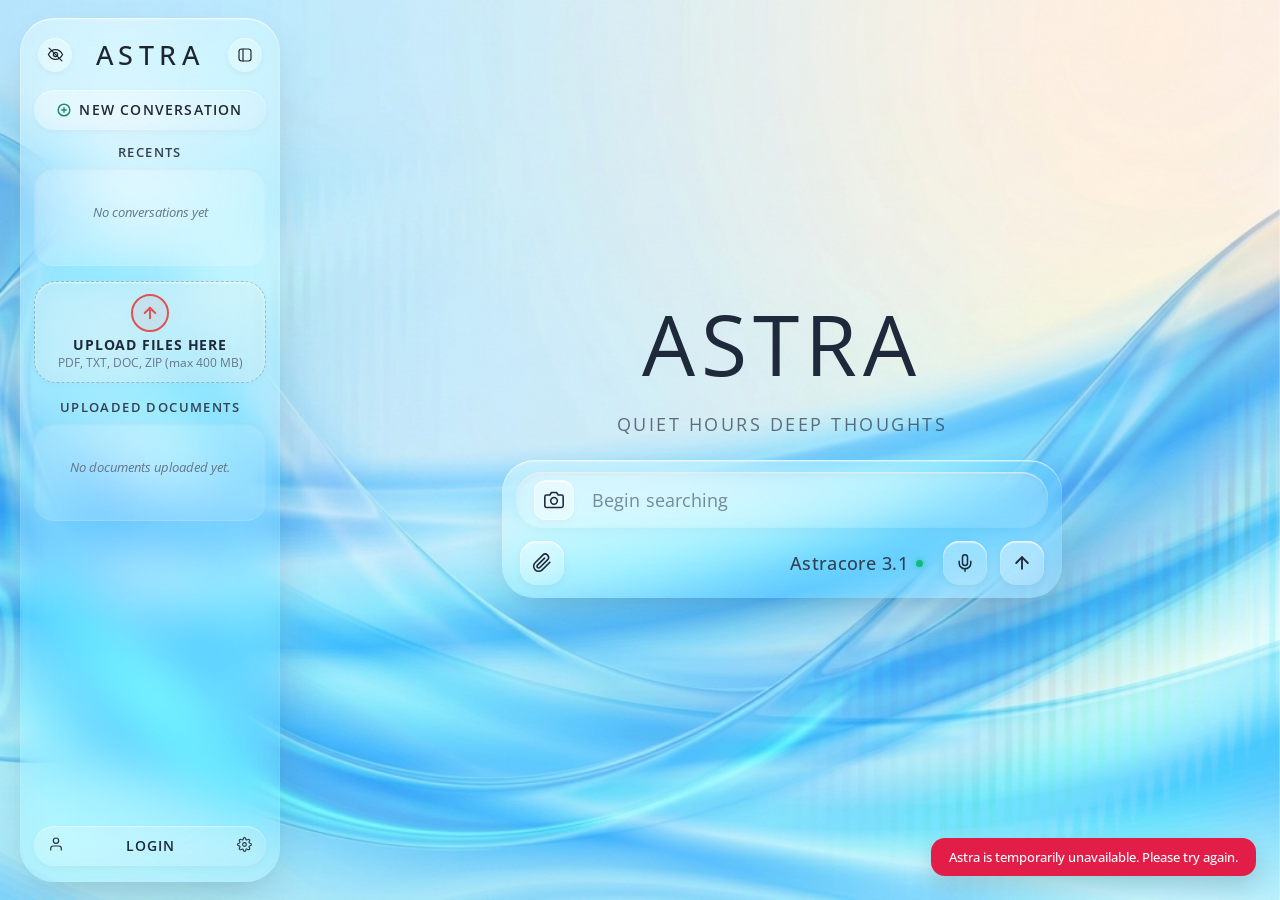
==== commit 427d1b84: "feat(ui): change application font to Open Sans Regular across website" ====
--- a/android/app/src/main/assets/www/index.html
+++ b/android/app/src/main/assets/www/index.html
@@ -13,7 +13,7 @@
     <link rel="apple-touch-icon" href="static/favicon-192x192.png">
     <link rel="preconnect" href="https://fonts.googleapis.com">
     <link rel="preconnect" href="https://fonts.gstatic.com" crossorigin>
-    <link href="https://fonts.googleapis.com/css2?family=Instrument+Serif:ital@0;1&family=Plus+Jakarta+Sans:wght@300;400;500;600;700;800&family=Inter:wght@300;400;500;600;700&display=swap" rel="stylesheet">
+    <link href="https://fonts.googleapis.com/css2?family=Open+Sans:ital,wght@0,400;0,500;0,600;0,700;1,400&display=swap" rel="stylesheet">
     <link rel="stylesheet" href="https://cdn.jsdelivr.net/npm/katex@0.16.11/dist/katex.min.css">
     <script defer src="https://cdn.jsdelivr.net/npm/katex@0.16.11/dist/katex.min.js"></script>
     <link rel="stylesheet" href="https://cdnjs.cloudflare.com/ajax/libs/highlight.js/11.9.0/styles/atom-one-dark.min.css">
@@ -22,7 +22,7 @@
     <script src="https://cdnjs.cloudflare.com/ajax/libs/three.js/r128/three.min.js"></script>
     <script src="https://cdn.jsdelivr.net/npm/three@0.128.0/examples/js/controls/OrbitControls.js"></script>
     <link rel="stylesheet" href="https://cdn.jsdelivr.net/npm/mermaid@10/dist/mermaid.min.js">
-    <link rel="stylesheet" href="static/style.css?v=3063">
+    <link rel="stylesheet" href="static/style.css?v=3064">
 
   </head>
   <body>
@@ -379,7 +379,7 @@
                       <!-- Row 3: Astracore O (Coming Soon) -->
                       <div class="popover-row popover-option-row coming-soon-row" id="popoverModelAstracoreO" role="menuitem" style="opacity: 0.75; cursor: default;">
                         <span class="popover-row-label">Astracore O</span>
-                        <span class="coming-soon-badge" style="font-family: 'anthropicSerif', 'Instrument Serif', Georgia, serif; font-size: 13px; font-weight: 600; color: #64748b; background: rgba(0, 0, 0, 0.06); padding: 2px 8px; border-radius: 12px; letter-spacing: 0.5px;">COMING SOON</span>
+                        <span class="coming-soon-badge" style="font-family: 'Open Sans', sans-serif; font-size: 12px; font-weight: 400; color: #64748b; background: rgba(0, 0, 0, 0.06); padding: 2px 8px; border-radius: 12px; letter-spacing: 0.5px;">COMING SOON</span>
                       </div>
 
                       <!-- Divider line -->
@@ -660,7 +660,7 @@
     <div id="deleteConfirmModal" class="modal hidden" role="dialog" aria-modal="true" aria-label="Confirm Deletion">
       <div class="glass-modal-card" style="max-width: 380px; text-align: center;">
         <div style="font-size: 2rem; margin-bottom: 10px;">🗑️</div>
-        <h3 style="font-family: 'anthropicSerif', 'Instrument Serif', Georgia, serif; font-size: 1.35rem; font-weight: 600; margin-bottom: 8px; color: #1e293b;">Remove Document?</h3>
+        <h3 style="font-family: 'Open Sans', sans-serif; font-size: 1.25rem; font-weight: 400; margin-bottom: 8px; color: #1e293b;">Remove Document?</h3>
         <p id="deleteDocNameText" class="delete-confirm-text"></p>
         <div style="display: flex; gap: 12px; justify-content: center; margin-top: 20px;">
           <button id="cancelDeleteBtn" class="modal-secondary-btn" style="flex: 1;">Cancel</button>
@@ -743,6 +743,6 @@
     <div id="toast" class="toast hidden"></div>
 
     <script src="config.js"></script>
-    <script src="static/app.js?v=3063"></script>
+    <script src="static/app.js?v=3064"></script>
   </body>
 </html>
--- a/android/app/src/main/assets/www/static/style.css
+++ b/android/app/src/main/assets/www/static/style.css
@@ -1,35 +1,12 @@
 /* ==========================================================================
-   ASTRA UI - BESPOKE GLASSMORPHISM STYLESHEET (anthropicSerif Typography)
+   ASTRA UI - BESPOKE GLASSMORPHISM STYLESHEET (Open Sans Regular Typography)
    ========================================================================== */
 
-@import url('https://fonts.googleapis.com/css2?family=Instrument+Serif:ital@0;1&family=Plus+Jakarta+Sans:wght@400;500;600;700&display=swap');
-
-@font-face {
-  font-family: 'anthropicSerif';
-  src: local('anthropicSerif'), local('Anthropic Serif'), local('anthropicSerif-Regular'), local('Instrument Serif'), local('Georgia');
-  font-weight: 400;
-  font-style: normal;
-  font-display: swap;
-}
-
-@font-face {
-  font-family: 'anthropicSerif';
-  src: local('anthropicSerif-Italic'), local('Anthropic Serif Italic'), local('Instrument Serif Italic'), local('Georgia Italic');
-  font-weight: 400;
-  font-style: italic;
-  font-display: swap;
-}
-
-@font-face {
-  font-family: 'anthropicSerif';
-  src: local('anthropicSerif-Medium'), local('Anthropic Serif Medium'), local('anthropicSerif-SemiBold'), local('Anthropic Serif SemiBold'), local('Georgia Bold');
-  font-weight: 500 700;
-  font-style: normal;
-  font-display: swap;
-}
+@import url('https://fonts.googleapis.com/css2?family=Open+Sans:ital,wght@0,400;0,500;0,600;0,700;1,400&display=swap');
 
 :root {
-  --font-serif: 'anthropicSerif', 'Instrument Serif', Georgia, 'Times New Roman', serif;
+  --font-serif: 'Open Sans', -apple-system, BlinkMacSystemFont, 'Segoe UI', Roboto, sans-serif;
+  --font-sans: 'Open Sans', -apple-system, BlinkMacSystemFont, 'Segoe UI', Roboto, sans-serif;
   --font-mono: 'JetBrains Mono', 'Fira Code', 'DM Mono', Consolas, 'Courier New', monospace;
   --primary-dark: #111827;
   --text-charcoal: #1e293b;
@@ -125,7 +102,8 @@
 button, input, textarea, a, select {
   -webkit-tap-highlight-color: transparent !important;
   outline: none !important;
-  font-family: var(--font-serif);
+  font-family: 'Open Sans', -apple-system, BlinkMacSystemFont, 'Segoe UI', Roboto, sans-serif;
+  font-weight: 400;
 }
 
 button:focus,
@@ -141,7 +119,8 @@
   height: 100%;
   min-height: 100dvh;
   overflow-x: hidden !important;
-  font-family: var(--font-serif);
+  font-family: 'Open Sans', -apple-system, BlinkMacSystemFont, 'Segoe UI', Roboto, sans-serif;
+  font-weight: 400;
   color: var(--text-charcoal);
   -webkit-font-smoothing: antialiased;
   scrollbar-width: none !important;
@@ -1062,9 +1041,9 @@
   border: 1px solid rgba(255, 255, 255, 0.45) !important;
   border-radius: 18px;
   padding: 10px 24px;
-  font-family: var(--font-serif);
-  font-size: 22px;
-  line-height: 1.35;
+  font-family: 'Open Sans', -apple-system, BlinkMacSystemFont, 'Segoe UI', Roboto, sans-serif;
+  font-size: 16.5px;
+  line-height: 1.5;
   font-weight: 400;
   color: #1a1033;
   box-shadow:
@@ -1099,7 +1078,7 @@
   border: 1px solid rgba(255, 255, 255, 0.16) !important;
   border-radius: 20px !important;
   padding: 11px 22px !important;
-  font-family: -apple-system, BlinkMacSystemFont, 'Segoe UI', Roboto, Helvetica, Arial, sans-serif !important;
+  font-family: 'Open Sans', -apple-system, BlinkMacSystemFont, 'Segoe UI', Roboto, Helvetica, Arial, sans-serif !important;
   font-size: 16.5px !important;
   line-height: 1.45 !important;
   font-weight: 400 !important;
@@ -1107,7 +1086,7 @@
   box-shadow: 0 4px 16px rgba(0, 0, 0, 0.22) !important;
 }
 
-/* Assistant Message: Left-aligned with A* Avatar & Cormorant Garamond font */
+/* Assistant Message: Left-aligned with A* Avatar & Open Sans Regular font */
 .message-card.assistant {
   align-items: flex-start;
   align-self: flex-start;
@@ -1157,15 +1136,15 @@
 }
 
 .assistant-content {
-  font-family: var(--font-serif);
-  font-size: 23px;
-  line-height: 1.45;
+  font-family: 'Open Sans', -apple-system, BlinkMacSystemFont, 'Segoe UI', Roboto, sans-serif;
+  font-size: 16.5px;
+  line-height: 1.6;
   color: #111827;
   font-weight: 400;
   word-break: break-word;
   overflow-wrap: anywhere !important;
   white-space: normal;
-  letter-spacing: 0.15px;
+  letter-spacing: 0.1px;
   max-width: 100% !important;
   min-width: 0 !important;
   box-sizing: border-box;
@@ -1189,7 +1168,7 @@
 .assistant-content .assistant-p {
   margin-top: 0;
   margin-bottom: 15px;
-  line-height: 1.52;
+  line-height: 1.6;
   word-break: break-word;
   overflow-wrap: anywhere;
 }
@@ -1223,7 +1202,7 @@
 }
 
 .assistant-content .chat-li {
-  line-height: 1.48;
+  line-height: 1.55;
   margin-bottom: 2px;
   word-break: break-word;
   overflow-wrap: anywhere;
@@ -1231,8 +1210,8 @@
 
 .assistant-content .chat-subheading {
   font-family: inherit;
-  font-size: 1.18rem;
-  font-weight: 700;
+  font-size: 1.15rem;
+  font-weight: 600;
   margin: 18px 0 8px;
   color: inherit;
   line-height: 1.35;
@@ -1244,9 +1223,10 @@
 
 .astra-center-stage.has-code-view .assistant-content,
 .astra-center-stage:has(.code-editor-card) .assistant-content {
-  font-family: 'Plus Jakarta Sans', 'Inter', -apple-system, BlinkMacSystemFont, 'Segoe UI', Roboto, sans-serif !important;
+  font-family: 'Open Sans', -apple-system, BlinkMacSystemFont, 'Segoe UI', Roboto, sans-serif !important;
   font-size: 16.5px !important;
   line-height: 1.65 !important;
+  font-weight: 400 !important;
   color: #0f172a !important;
   overflow-wrap: anywhere !important;
   word-break: break-word !important;
@@ -1261,7 +1241,7 @@
   gap: 10px;
   margin-top: 4px;
   font-family: var(--font-serif);
-  font-size: 14px;
+  font-size: 13.5px;
   color: #78716c;
 }
 
@@ -1426,12 +1406,12 @@
   background: transparent;
   outline: none;
   resize: none;
-  font-family: var(--font-serif);
-  font-size: 22px;
+  font-family: 'Open Sans', -apple-system, BlinkMacSystemFont, 'Segoe UI', Roboto, sans-serif;
+  font-size: 17px;
   color: #24303e;
-  font-weight: 500;
-  line-height: 30px;
-  height: 30px;
+  font-weight: 400;
+  line-height: 26px;
+  height: 26px;
   padding: 0 8px;
   box-sizing: border-box;
   display: flex;
@@ -1449,12 +1429,12 @@
 
 #message::placeholder {
   color: rgba(62, 80, 98, 0.68);
-  font-family: var(--font-serif);
-  font-size: 22px;
+  font-family: 'Open Sans', -apple-system, BlinkMacSystemFont, 'Segoe UI', Roboto, sans-serif;
+  font-size: 17px;
   font-style: normal;
-  font-weight: 500;
-  letter-spacing: 0.2px;
-  line-height: 30px;
+  font-weight: 400;
+  letter-spacing: 0.1px;
+  line-height: 26px;
 }
 
 /* Squircles matching image: square with soft rounded corners inside pill */
@@ -3409,9 +3389,9 @@
 }
 
 .chat-image-overlay-text {
-  font-family: 'Plus Jakarta Sans', sans-serif;
+  font-family: 'Open Sans', sans-serif;
   font-size: 13px;
-  font-weight: 600;
+  font-weight: 400;
   color: #ffffff;
   background: rgba(0, 0, 0, 0.65);
   padding: 6px 14px;
@@ -3454,9 +3434,9 @@
   background: rgba(255, 255, 255, 0.08);
   border: 1px solid rgba(255, 255, 255, 0.16);
   color: #e2e8f0;
-  font-family: -apple-system, BlinkMacSystemFont, 'Segoe UI', Roboto, sans-serif;
+  font-family: 'Open Sans', -apple-system, BlinkMacSystemFont, 'Segoe UI', Roboto, sans-serif;
   font-size: 12px;
-  font-weight: 500;
+  font-weight: 400;
   padding: 4px 10px;
   border-radius: 8px;
   text-decoration: none;
@@ -3593,9 +3573,9 @@
 }
 
 .code-lang-title {
-  font-family: -apple-system, BlinkMacSystemFont, 'Segoe UI', Roboto, Helvetica, Arial, sans-serif;
+  font-family: 'Open Sans', -apple-system, BlinkMacSystemFont, 'Segoe UI', Roboto, Helvetica, Arial, sans-serif;
   font-size: 14.5px;
-  font-weight: 500;
+  font-weight: 400;
   color: #ececec;
   letter-spacing: 0.2px;
 }
@@ -3630,9 +3610,9 @@
   border-radius: 6px;
   padding: 4px 10px;
   color: #9ca3af;
-  font-family: -apple-system, BlinkMacSystemFont, 'Segoe UI', Roboto, sans-serif;
+  font-family: 'Open Sans', -apple-system, BlinkMacSystemFont, 'Segoe UI', Roboto, sans-serif;
   font-size: 13.5px;
-  font-weight: 500;
+  font-weight: 400;
   cursor: pointer;
   transition: all 0.16s ease;
   white-space: nowrap;
@@ -4141,16 +4121,18 @@
 
 /* Homescreen input text styling */
 .astra-center-stage.welcome-mode #message {
-  font-family: var(--font-serif);
-  font-size: 23px;
-  line-height: 30px;
+  font-family: 'Open Sans', -apple-system, BlinkMacSystemFont, 'Segoe UI', Roboto, sans-serif;
+  font-size: 18px;
+  font-weight: 400;
+  line-height: 26px;
   padding: 0;
   color: #1e293b;
 }
 
 .astra-center-stage.welcome-mode #message::placeholder {
-  font-family: var(--font-serif);
-  font-size: 23px;
+  font-family: 'Open Sans', -apple-system, BlinkMacSystemFont, 'Segoe UI', Roboto, sans-serif;
+  font-size: 18px;
+  font-weight: 400;
   color: rgba(62, 80, 98, 0.65);
 }
 
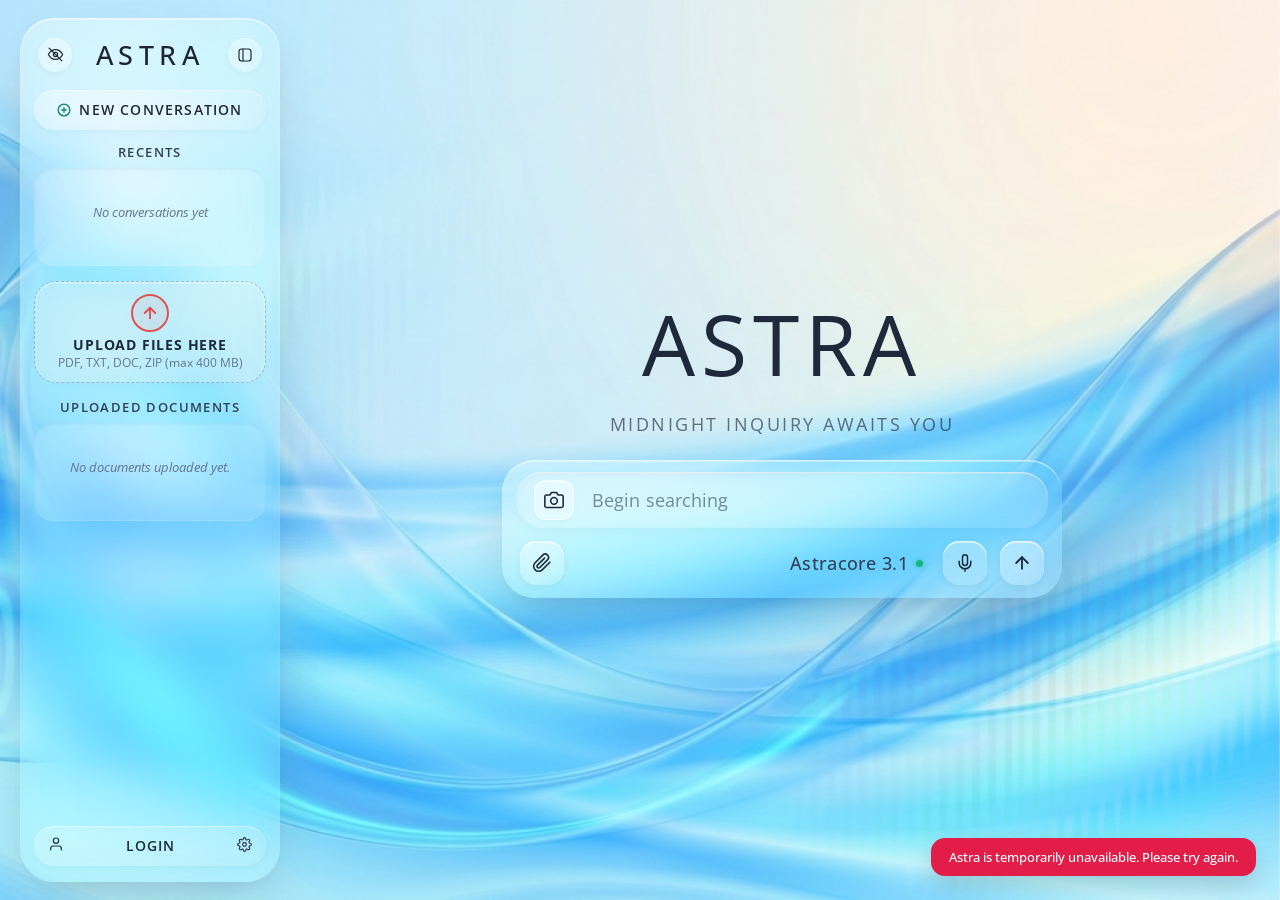
==== commit fff2c4f1: "Remove all emojis across login, register, settings, UI, and backend responses" ====
--- a/android/app/src/main/assets/www/index.html
+++ b/android/app/src/main/assets/www/index.html
@@ -22,7 +22,7 @@
     <script src="https://cdnjs.cloudflare.com/ajax/libs/three.js/r128/three.min.js"></script>
     <script src="https://cdn.jsdelivr.net/npm/three@0.128.0/examples/js/controls/OrbitControls.js"></script>
     <link rel="stylesheet" href="https://cdn.jsdelivr.net/npm/mermaid@10/dist/mermaid.min.js">
-    <link rel="stylesheet" href="static/style.css?v=3064">
+    <link rel="stylesheet" href="static/style.css?v=3065">
 
   </head>
   <body>
@@ -188,7 +188,6 @@
             <span id="statusText" style="display:none;">Ready</span>
           </div>
           <div id="tokenBadge" class="token-quota-badge" title="Daily tokens remaining">
-            <span class="token-badge-icon">⚡</span>
             <span id="tokenBadgeText">Tokens: Loading...</span>
           </div>
         </div>
@@ -208,7 +207,7 @@
           <!-- Out of Tokens Main Page Alert Card -->
           <div id="outOfTokensBanner" class="out-of-tokens-card hidden" role="alert">
             <div class="out-of-tokens-content">
-              <div class="out-of-tokens-badge-icon">⚡</div>
+              <div class="out-of-tokens-badge-icon">!</div>
               <div class="out-of-tokens-details">
                 <strong id="outOfTokensTitle" class="out-of-tokens-title">Out of Tokens</strong>
                 <p id="outOfTokensMsg" class="out-of-tokens-msg">You have used all your tokens for today.</p>
@@ -477,7 +476,9 @@
           <label>Password
             <div class="password-input-wrapper">
               <input id="loginPassword" type="password" required autocomplete="new-password" placeholder="Enter your password">
-              <button type="button" class="pwd-toggle-btn" id="toggleLoginPasswordBtn" title="Show/Hide Password" aria-label="Toggle password visibility">👁️</button>
+              <button type="button" class="pwd-toggle-btn" id="toggleLoginPasswordBtn" title="Show/Hide Password" aria-label="Toggle password visibility">
+                <svg width="16" height="16" viewBox="0 0 24 24" fill="none" stroke="currentColor" stroke-width="2" stroke-linecap="round" stroke-linejoin="round"><path d="M1 12s4-8 11-8 11 8 11 8-4 8-11 8-11-8-11-8z"></path><circle cx="12" cy="12" r="3"></circle></svg>
+              </button>
             </div>
           </label>
           <div class="auth-extra-row">
@@ -486,8 +487,10 @@
           
           <div class="math-challenge-box">
             <div class="math-challenge-header">
-              <span class="math-title">🧮 CALCULATION VERIFICATION</span>
-              <button type="button" id="loginRefreshChallengeBtn" class="refresh-math-btn" title="Get new calculation">🔄</button>
+              <span class="math-title">CALCULATION VERIFICATION</span>
+              <button type="button" id="loginRefreshChallengeBtn" class="refresh-math-btn" title="Get new calculation">
+                <svg width="14" height="14" viewBox="0 0 24 24" fill="none" stroke="currentColor" stroke-width="2.2" stroke-linecap="round" stroke-linejoin="round"><polyline points="23 4 23 10 17 10"></polyline><path d="M20.49 15a9 9 0 1 1-2.12-9.36L23 10"></path></svg>
+              </button>
             </div>
             <div id="loginMathQuestion" class="math-question-text">
               Loading math problem…
@@ -518,8 +521,10 @@
 
           <div class="math-challenge-box">
             <div class="math-challenge-header">
-              <span class="math-title">🧮 CALCULATION VERIFICATION</span>
-              <button type="button" id="signupRefreshChallengeBtn" class="refresh-math-btn" title="Get new calculation">🔄</button>
+              <span class="math-title">CALCULATION VERIFICATION</span>
+              <button type="button" id="signupRefreshChallengeBtn" class="refresh-math-btn" title="Get new calculation">
+                <svg width="14" height="14" viewBox="0 0 24 24" fill="none" stroke="currentColor" stroke-width="2.2" stroke-linecap="round" stroke-linejoin="round"><polyline points="23 4 23 10 17 10"></polyline><path d="M20.49 15a9 9 0 1 1-2.12-9.36L23 10"></path></svg>
+              </button>
             </div>
             <div id="signupMathQuestion" class="math-question-text">
               Loading math problem…
@@ -569,8 +574,10 @@
 
           <div class="math-challenge-box">
             <div class="math-challenge-header">
-              <span class="math-title">🧮 CALCULATION VERIFICATION</span>
-              <button type="button" id="forgotRefreshChallengeBtn" class="refresh-math-btn" title="Get new calculation">🔄</button>
+              <span class="math-title">CALCULATION VERIFICATION</span>
+              <button type="button" id="forgotRefreshChallengeBtn" class="refresh-math-btn" title="Get new calculation">
+                <svg width="14" height="14" viewBox="0 0 24 24" fill="none" stroke="currentColor" stroke-width="2.2" stroke-linecap="round" stroke-linejoin="round"><polyline points="23 4 23 10 17 10"></polyline><path d="M20.49 15a9 9 0 1 1-2.12-9.36L23 10"></path></svg>
+              </button>
             </div>
             <div id="forgotMathQuestion" class="math-question-text">Loading math problem…</div>
             <label style="margin-top: 8px; margin-bottom: 0;">Your Answer
@@ -616,7 +623,6 @@
           <!-- 1. Glass Frosting Setting -->
           <div class="settings-group">
             <div class="settings-group-header">
-              <span class="settings-group-icon">❄️</span>
               <div class="settings-group-text">
                 <strong class="settings-group-title">Glass Frosting (Blur)</strong>
                 <p class="settings-group-desc">Adjust the frosted blur intensity of the optical glass surfaces.</p>
@@ -635,7 +641,6 @@
           <!-- 2. Custom Background Wallpaper Upload -->
           <div class="settings-group">
             <div class="settings-group-header">
-              <span class="settings-group-icon">🖼️</span>
               <div class="settings-group-text">
                 <strong class="settings-group-title">Custom Wallpaper Background</strong>
                 <p class="settings-group-desc">Upload your own background image from your device.</p>
@@ -644,10 +649,10 @@
             <div class="custom-bg-controls">
               <input type="file" id="customBgFileInput" accept="image/*" style="display: none;">
               <button type="button" id="uploadBgBtn" class="settings-btn primary-glass-btn">
-                <span>📁</span> Upload Image from Device
+                Upload Image from Device
               </button>
               <button type="button" id="resetBgBtn" class="settings-btn secondary-glass-btn">
-                <span>🔄</span> Reset to Default
+                Reset to Default
               </button>
             </div>
             <div id="customBgStatus" class="custom-bg-status-msg">Default fluid wallpaper active</div>
@@ -659,7 +664,6 @@
     <!-- Custom Confirmation Modal for Document Deletion -->
     <div id="deleteConfirmModal" class="modal hidden" role="dialog" aria-modal="true" aria-label="Confirm Deletion">
       <div class="glass-modal-card" style="max-width: 380px; text-align: center;">
-        <div style="font-size: 2rem; margin-bottom: 10px;">🗑️</div>
         <h3 style="font-family: 'Open Sans', sans-serif; font-size: 1.25rem; font-weight: 400; margin-bottom: 8px; color: #1e293b;">Remove Document?</h3>
         <p id="deleteDocNameText" class="delete-confirm-text"></p>
         <div style="display: flex; gap: 12px; justify-content: center; margin-top: 20px;">
@@ -690,7 +694,7 @@
             <div id="cameraErrorBanner" class="camera-error-banner hidden">
               <p id="cameraErrorText">Camera access denied or unavailable.</p>
               <button type="button" id="cameraFallbackUploadBtn" class="camera-action-btn secondary" style="margin-top: 12px;">
-                📁 Choose Image from Device
+                Choose Image from Device
               </button>
             </div>
           </div>
@@ -715,10 +719,10 @@
 
             <div id="cameraReviewControls" class="camera-review-actions hidden">
               <button type="button" id="cameraRetakeBtn" class="camera-action-btn secondary" title="Retake Photo">
-                🔄 Retake
+                Retake
               </button>
               <button type="button" id="cameraUsePhotoBtn" class="camera-action-btn primary" title="Use This Photo">
-                ✓ Use Photo
+                Use Photo
               </button>
             </div>
 
@@ -743,6 +747,6 @@
     <div id="toast" class="toast hidden"></div>
 
     <script src="config.js"></script>
-    <script src="static/app.js?v=3064"></script>
+    <script src="static/app.js?v=3065"></script>
   </body>
 </html>
